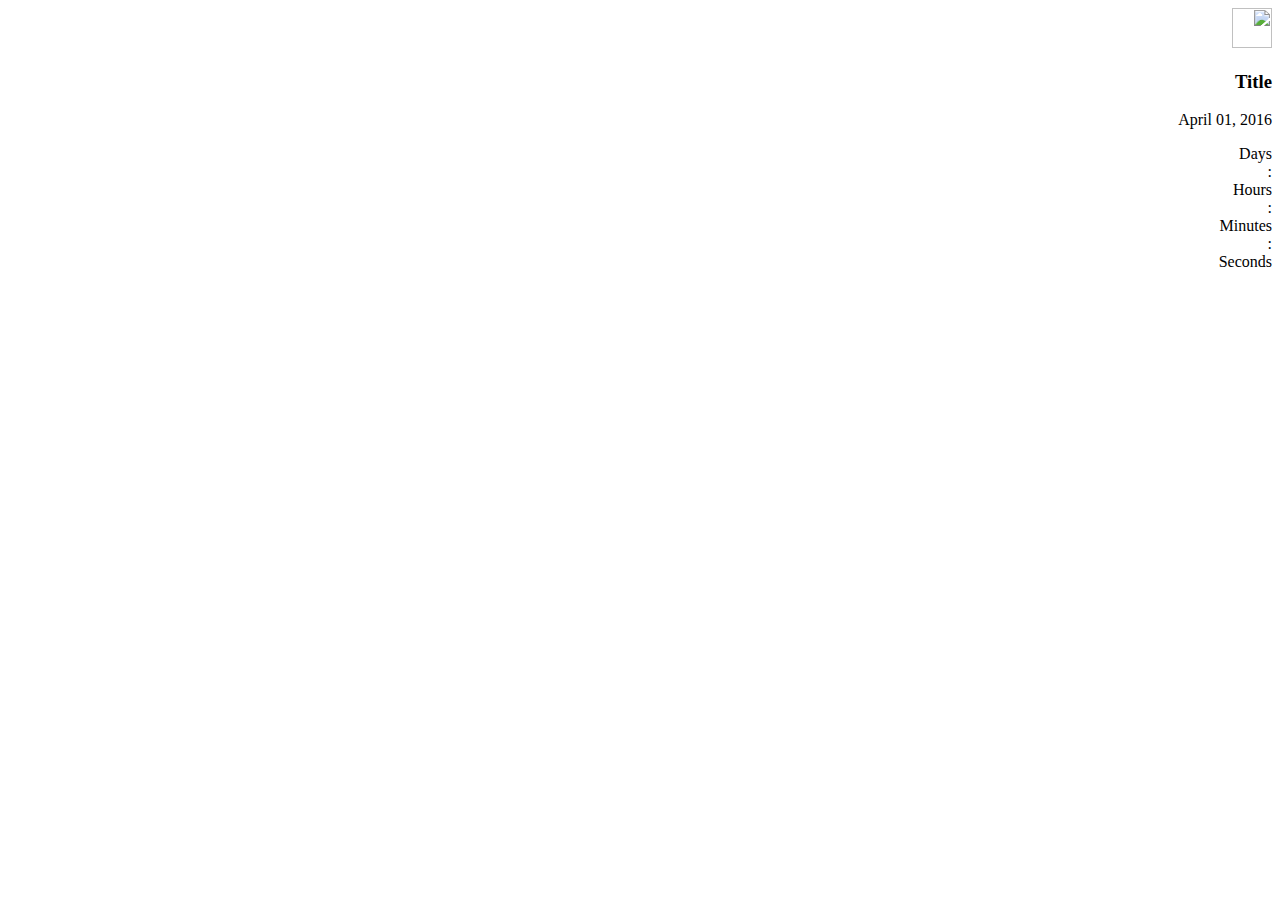
==== index.html @ 9da8e64b "Update index.html" ====
<!DOCTYPE html>
<html dir="rtl">
    <head>
        <title>Title</title>
        <meta charset="utf-8">
        <meta name="viewport" content="width=device-width, initial-scale=1">
        <!-- UIkit CSS -->
<link rel="stylesheet" href="https://cdnjs.cloudflare.com/ajax/libs/uikit/3.0.0-beta.35/css/uikit-rtl.min.css" />

<!-- UIkit JS -->
<script src="https://cdnjs.cloudflare.com/ajax/libs/uikit/3.0.0-beta.35/js/uikit.min.js"></script>
<script src="https://cdnjs.cloudflare.com/ajax/libs/uikit/3.0.0-beta.35/js/uikit-icons.min.js"></script>
    </head>
    <body>
    <div class="uk-card uk-card-default uk-width-1-2@m">
    <div class="uk-card-header">
        <div class="uk-grid-small uk-flex-middle" uk-grid>
            <div class="uk-width-auto">
                <img class="uk-border-circle" width="40" height="40" src="https://res.cloudinary.com/hbs1ai6mx/image/upload/c_scale,h_50,w_50/v1/teams/200x200/4417">
            </div>
            <div class="uk-width-expand">
                <h3 class="uk-card-title uk-margin-remove-bottom">Title</h3>
                <p class="uk-text-meta uk-margin-remove-top"><time datetime="2016-04-01T19:00">April 01, 2016</time></p>
            </div>
        </div>
    </div>
    <div class="uk-card-body">
        <div class="uk-grid-small uk-child-width-auto" uk-grid uk-countdown="date: 2017-11-17T21:15:00+00:00">
    <div>
        <div class="uk-countdown-number uk-countdown-days"></div>
        <div class="uk-countdown-label uk-margin-small uk-text-center uk-visible@s">Days</div>
    </div>
    <div class="uk-countdown-separator">:</div>
    <div>
        <div class="uk-countdown-number uk-countdown-hours"></div>
        <div class="uk-countdown-label uk-margin-small uk-text-center uk-visible@s">Hours</div>
    </div>
    <div class="uk-countdown-separator">:</div>
    <div>
        <div class="uk-countdown-number uk-countdown-minutes"></div>
        <div class="uk-countdown-label uk-margin-small uk-text-center uk-visible@s">Minutes</div>
    </div>
    <div class="uk-countdown-separator">:</div>
    <div>
        <div class="uk-countdown-number uk-countdown-seconds"></div>
        <div class="uk-countdown-label uk-margin-small uk-text-center uk-visible@s">Seconds</div>
    </div>
</div>
    </div>
</div>
    </body>
</html>
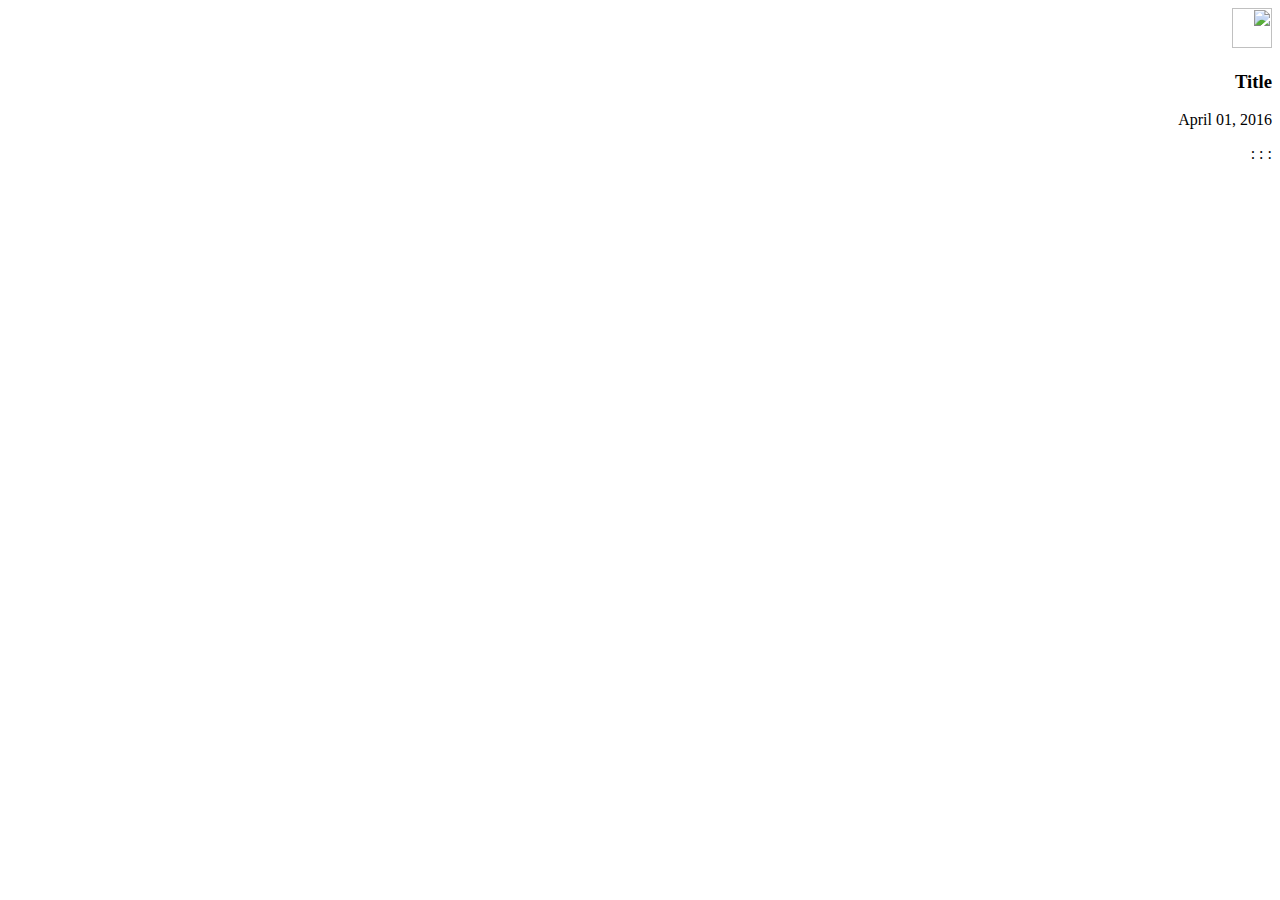
==== commit 9c99eff8: "Update index.html" ====
--- a/index.html
+++ b/index.html
@@ -25,26 +25,14 @@
         </div>
     </div>
     <div class="uk-card-body">
-        <div class="uk-grid-small uk-child-width-auto" uk-grid uk-countdown="date: 2017-11-17T21:15:00+00:00">
-    <div>
-        <div class="uk-countdown-number uk-countdown-days"></div>
-        <div class="uk-countdown-label uk-margin-small uk-text-center uk-visible@s">Days</div>
-    </div>
-    <div class="uk-countdown-separator">:</div>
-    <div>
-        <div class="uk-countdown-number uk-countdown-hours"></div>
-        <div class="uk-countdown-label uk-margin-small uk-text-center uk-visible@s">Hours</div>
-    </div>
-    <div class="uk-countdown-separator">:</div>
-    <div>
-        <div class="uk-countdown-number uk-countdown-minutes"></div>
-        <div class="uk-countdown-label uk-margin-small uk-text-center uk-visible@s">Minutes</div>
-    </div>
-    <div class="uk-countdown-separator">:</div>
-    <div>
-        <div class="uk-countdown-number uk-countdown-seconds"></div>
-        <div class="uk-countdown-label uk-margin-small uk-text-center uk-visible@s">Seconds</div>
-    </div>
+        <div uk-countdown="date: 2017-11-17T21:15:00+00:00">
+    <span class="uk-countdown-number uk-countdown-days"></span>
+    <span class="uk-countdown-separator">:</span>
+    <span class="uk-countdown-number uk-countdown-hours"></span>
+    <span class="uk-countdown-separator">:</span>
+    <span class="uk-countdown-number uk-countdown-minutes"></span>
+    <span class="uk-countdown-separator">:</span>
+    <span class="uk-countdown-number uk-countdown-seconds"></span>
 </div>
     </div>
 </div>
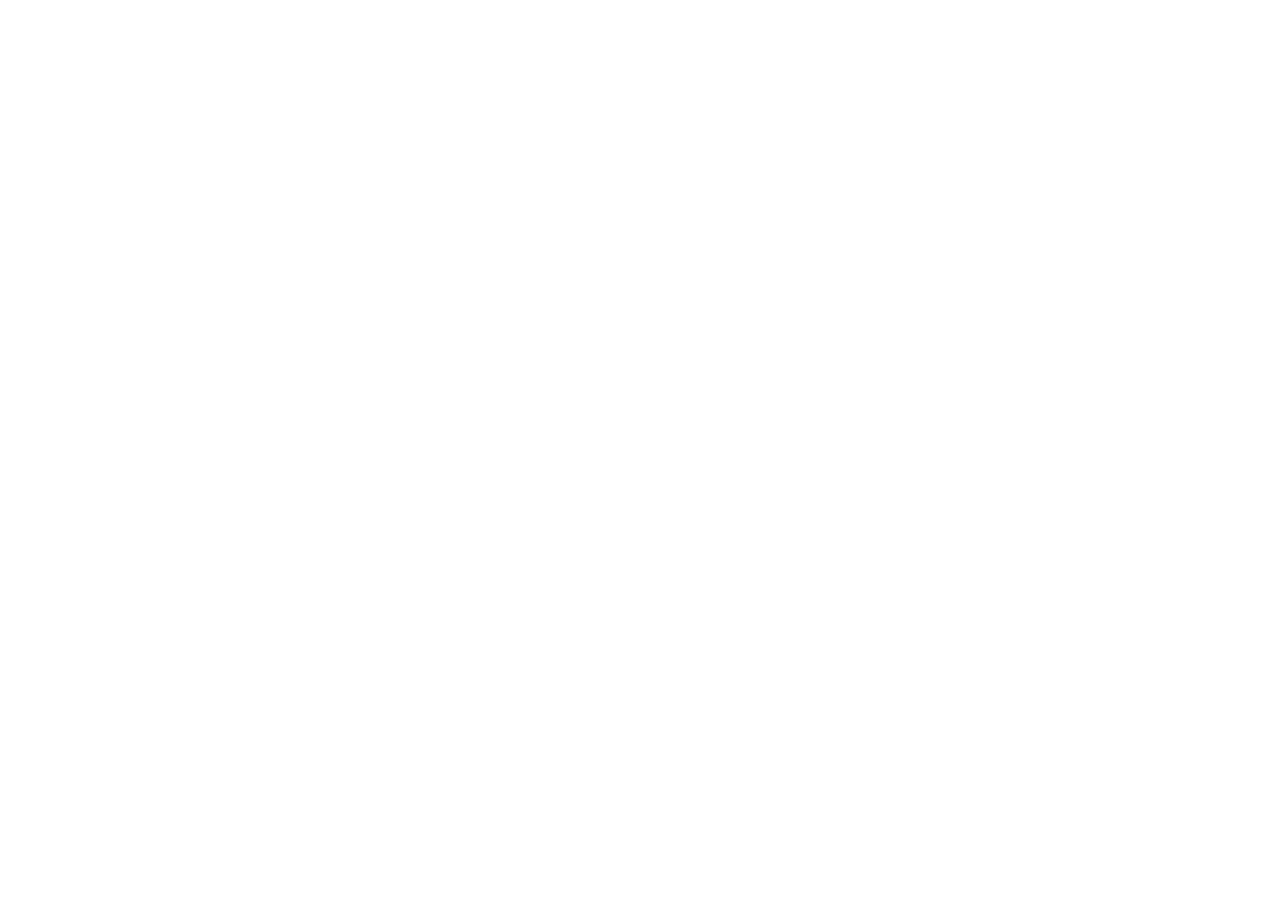
==== commit ed40dcbc: "Update index.html" ====
--- a/index.html
+++ b/index.html
@@ -1,40 +1,34 @@
 <!DOCTYPE html>
-<html dir="rtl">
+<html lang="en-gb" dir="ltr">
+
     <head>
-        <title>Title</title>
+        <title>UIkit</title>
         <meta charset="utf-8">
+        <link rel="shortcut icon" href="images/favicon.png">
+        <link rel="apple-touch-icon-precomposed" href="images/apple-touch-icon.png">
         <meta name="viewport" content="width=device-width, initial-scale=1">
-        <!-- UIkit CSS -->
-<link rel="stylesheet" href="https://cdnjs.cloudflare.com/ajax/libs/uikit/3.0.0-beta.35/css/uikit-rtl.min.css" />
+        <meta property="twitter:card" content="summary_large_image">
+        <meta property="twitter:site" content="@getuikit">
+        <meta name="twitter:image" content="https://getuikit.com/images/uikit-meta.png">
+        <meta property="og:locale" content="en_GB">
+        <meta property="og:type" content="website">
+        <meta property="og:title" content="UIkit">
+        <meta property="og:description" content="UIkit, a lightweight and modular front-end framework for developing fast and powerful web interfaces.">
+        <meta property="og:url" content="https://getuikit.com/">
+        <meta property="og:site_name" content="UIkit">
+        <meta property="og:image" content="https://getuikit.com/images/uikit-meta.png">
+        <link rel="stylesheet" href="css/theme.css?583">
+        <script src="https://cdnjs.cloudflare.com/ajax/libs/autotrack/2.3.2/autotrack.js" async></script>
+        <script src="https://cdnjs.cloudflare.com/ajax/libs/marked/0.3.6/marked.min.js"></script>
+        <script src="https://cdnjs.cloudflare.com/ajax/libs/vue/2.2.6/vue.min.js"></script>
+        <script src="https://cdnjs.cloudflare.com/ajax/libs/vue-router/2.5.1/vue-router.min.js"></script>
+        <script src="assets/uikit/dist/js/uikit.min.js?583" defer></script>
+        <script src="assets/uikit/dist/js/uikit-icons.min.js?583" defer></script>
+        <script src="app/main.min.js?583" defer></script>
+    </head>
 
-<!-- UIkit JS -->
-<script src="https://cdnjs.cloudflare.com/ajax/libs/uikit/3.0.0-beta.35/js/uikit.min.js"></script>
-<script src="https://cdnjs.cloudflare.com/ajax/libs/uikit/3.0.0-beta.35/js/uikit-icons.min.js"></script>
-    </head>
     <body>
-    <div class="uk-card uk-card-default uk-width-1-2@m">
-    <div class="uk-card-header">
-        <div class="uk-grid-small uk-flex-middle" uk-grid>
-            <div class="uk-width-auto">
-                <img class="uk-border-circle" width="40" height="40" src="https://res.cloudinary.com/hbs1ai6mx/image/upload/c_scale,h_50,w_50/v1/teams/200x200/4417">
-            </div>
-            <div class="uk-width-expand">
-                <h3 class="uk-card-title uk-margin-remove-bottom">Title</h3>
-                <p class="uk-text-meta uk-margin-remove-top"><time datetime="2016-04-01T19:00">April 01, 2016</time></p>
-            </div>
-        </div>
-    </div>
-    <div class="uk-card-body">
-        <div uk-countdown="date: 2017-11-17T21:15:00+00:00">
-    <span class="uk-countdown-number uk-countdown-days"></span>
-    <span class="uk-countdown-separator">:</span>
-    <span class="uk-countdown-number uk-countdown-hours"></span>
-    <span class="uk-countdown-separator">:</span>
-    <span class="uk-countdown-number uk-countdown-minutes"></span>
-    <span class="uk-countdown-separator">:</span>
-    <span class="uk-countdown-number uk-countdown-seconds"></span>
-</div>
-    </div>
-</div>
+        <div id="app"></div>
     </body>
+
 </html>
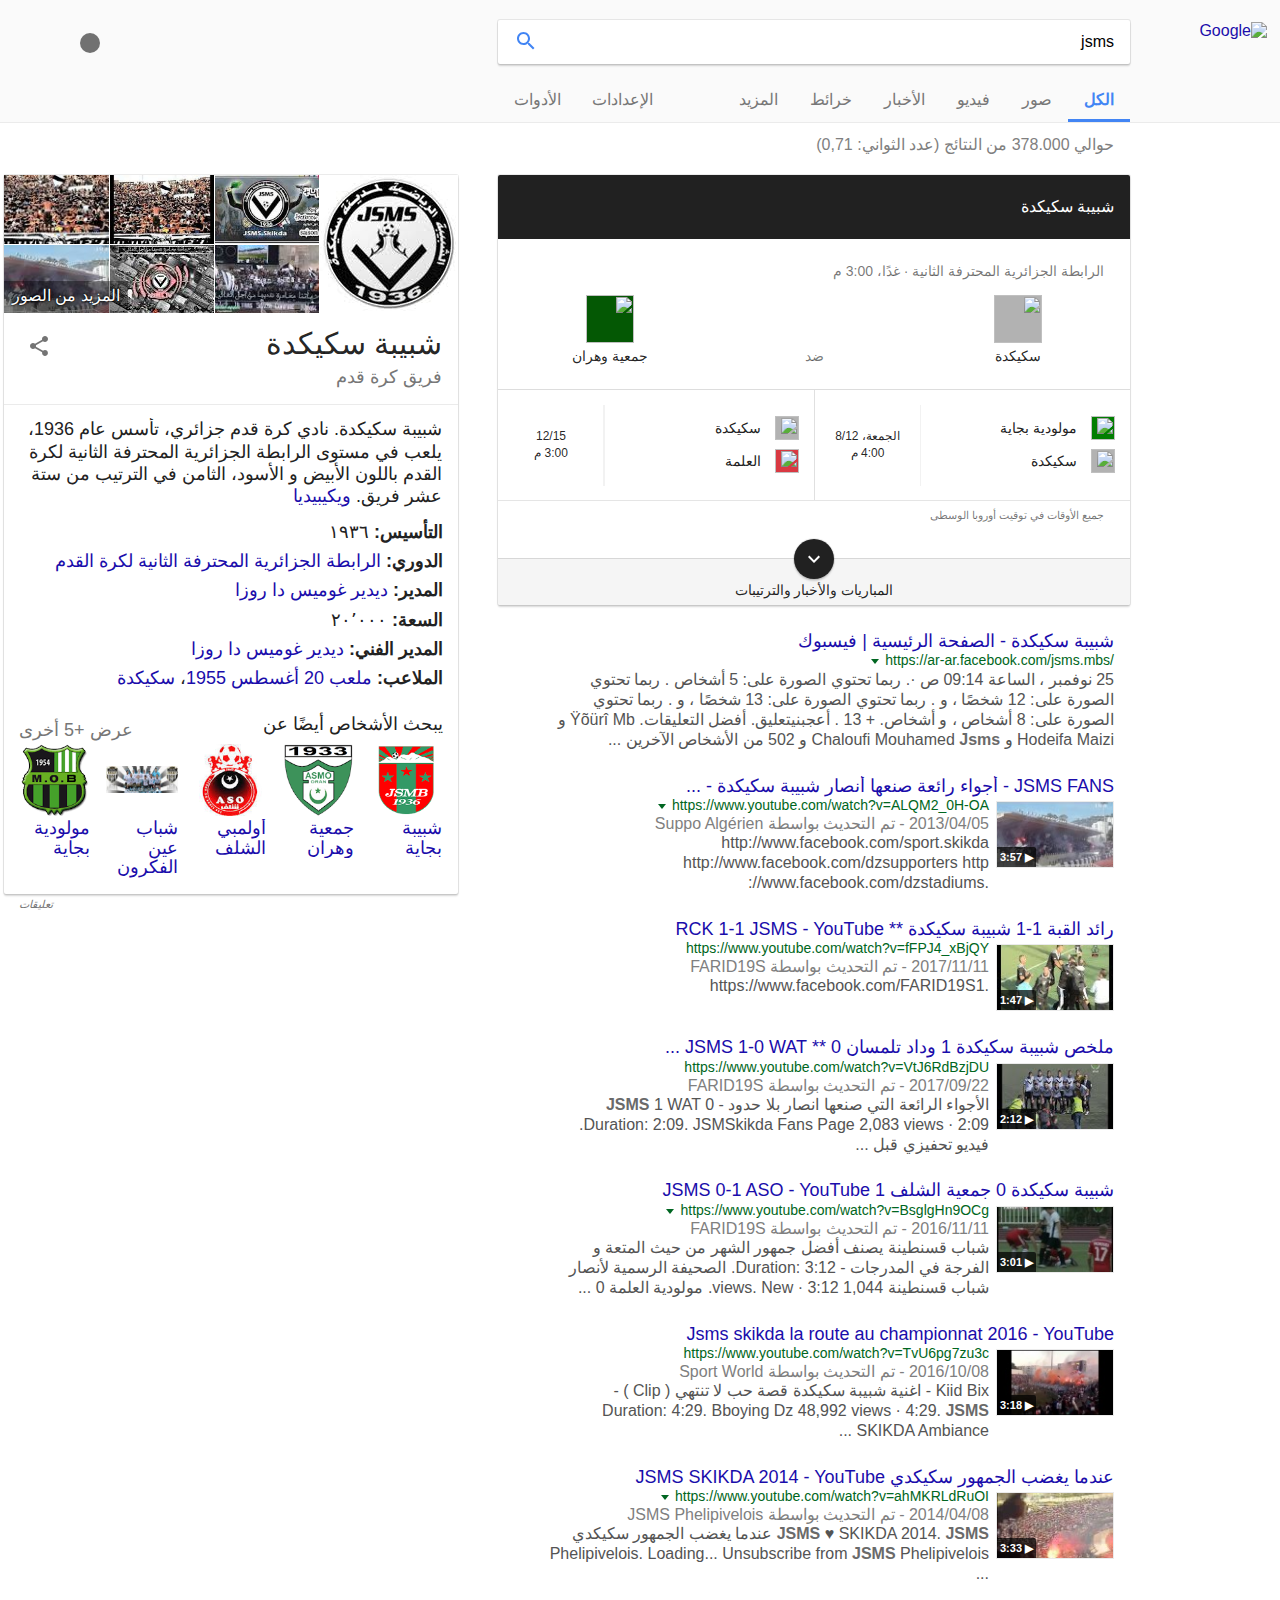
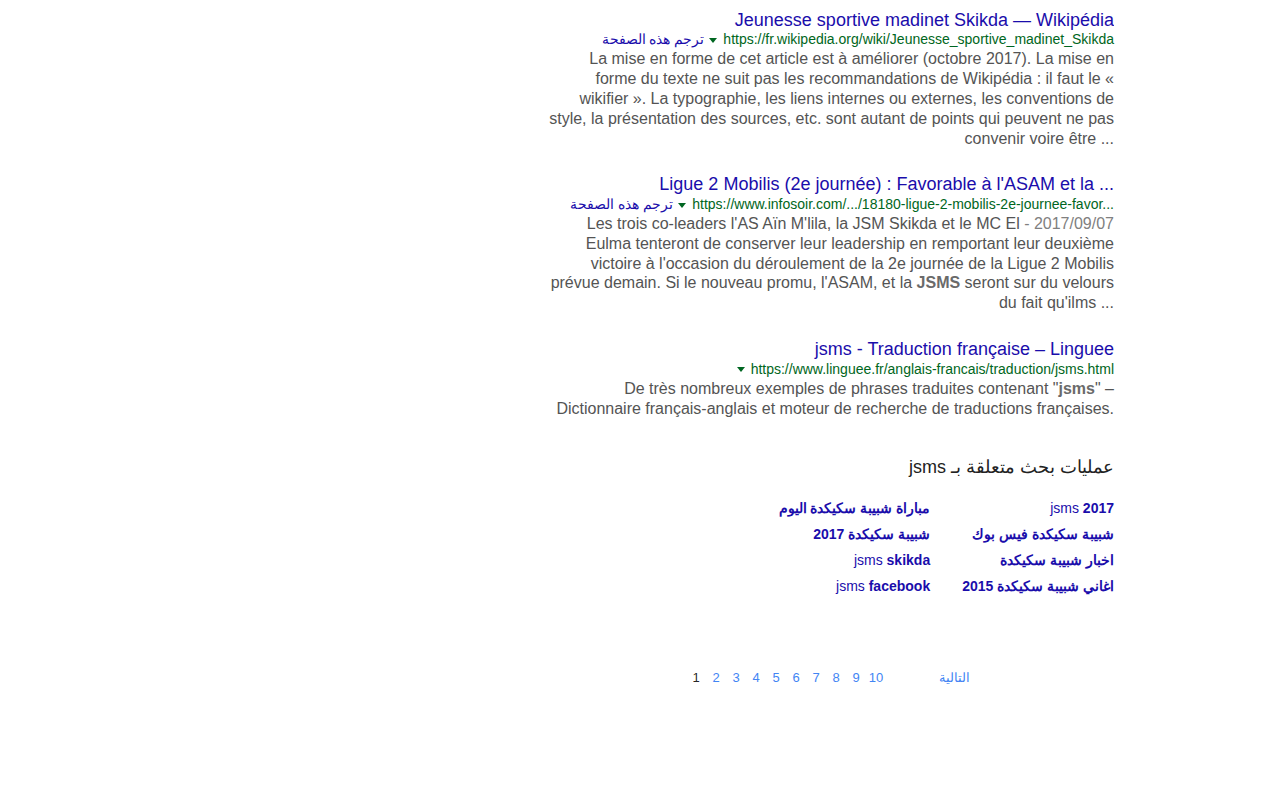
==== commit 551f06aa: "Update index.html" ====
--- a/index.html
+++ b/index.html
@@ -1,34 +1,457 @@
-<!DOCTYPE html>
-<html lang="en-gb" dir="ltr">
-
-    <head>
-        <title>UIkit</title>
-        <meta charset="utf-8">
-        <link rel="shortcut icon" href="images/favicon.png">
-        <link rel="apple-touch-icon-precomposed" href="images/apple-touch-icon.png">
-        <meta name="viewport" content="width=device-width, initial-scale=1">
-        <meta property="twitter:card" content="summary_large_image">
-        <meta property="twitter:site" content="@getuikit">
-        <meta name="twitter:image" content="https://getuikit.com/images/uikit-meta.png">
-        <meta property="og:locale" content="en_GB">
-        <meta property="og:type" content="website">
-        <meta property="og:title" content="UIkit">
-        <meta property="og:description" content="UIkit, a lightweight and modular front-end framework for developing fast and powerful web interfaces.">
-        <meta property="og:url" content="https://getuikit.com/">
-        <meta property="og:site_name" content="UIkit">
-        <meta property="og:image" content="https://getuikit.com/images/uikit-meta.png">
-        <link rel="stylesheet" href="css/theme.css?583">
-        <script src="https://cdnjs.cloudflare.com/ajax/libs/autotrack/2.3.2/autotrack.js" async></script>
-        <script src="https://cdnjs.cloudflare.com/ajax/libs/marked/0.3.6/marked.min.js"></script>
-        <script src="https://cdnjs.cloudflare.com/ajax/libs/vue/2.2.6/vue.min.js"></script>
-        <script src="https://cdnjs.cloudflare.com/ajax/libs/vue-router/2.5.1/vue-router.min.js"></script>
-        <script src="assets/uikit/dist/js/uikit.min.js?583" defer></script>
-        <script src="assets/uikit/dist/js/uikit-icons.min.js?583" defer></script>
-        <script src="app/main.min.js?583" defer></script>
-    </head>
-
-    <body>
-        <div id="app"></div>
-    </body>
-
-</html>
+<!doctype html><html dir="rtl" itemscope="" itemtype="http://schema.org/SearchResultsPage" lang="ar-DZ"><head><meta content="/images/branding/googleg/1x/googleg_standard_color_128dp.png" itemprop="image"><link href="/images/branding/product/ico/googleg_lodp.ico" rel="shortcut icon"><meta content="origin" id="mref" name="referrer"><title dir="ltr">jsms - بحث Google‏</title>   <script>(function(){window.google={kEI:'pTggWr_JMYLSU87ilKAG',kEXPI:'1354276,1354442,1354916,1355526,1355673,1355675,1355735,1355792,1356032,1356078,1356806,1356862,3700298,3700440,3700489,3700497,4029815,4031109,4038214,4038394,4041776,4043492,4045096,4045293,4045841,4047140,4047454,4048347,4048980,4050750,4051887,4056126,4056682,4058016,4061666,4061980,4062724,4064468,4064796,4069829,4071359,4076999,4078430,4078588,4080760,4081039,4081165,4082230,4093169,4095910,4097153,4097469,4097922,4097928,4098733,4098739,4098751,4102238,4103254,4103475,4103861,4104202,4104258,4105786,4106647,4109293,4109316,4109490,4110086,4110931,4113214,4113219,4114597,4115220,4115624,4116351,4116724,4116730,4116926,4116934,4117328,4117980,4118227,4118798,4120415,4120660,4120911,4121518,4122382,4123830,4123849,4124090,4124850,4125837,4126202,4126754,4127473,4127744,4128040,4128586,4128624,4129001,4129520,4129555,4129633,4130514,4130560,4130782,4131247,4131370,4131834,4132528,4132956,4132963,4132968,4133090,4133113,4133416,4134271,4134948,4135088,4135576,4135744,4135854,4135934,4136073,4136300,4136627,4136682,4137099,4137110,4137467,4137469,4137525,4137597,4138341,4138454,4138853,4138881,4138912,4138920,4139007,4139043,4139436,4139464,4139471,4139701,4139942,4139969,4140117,4140786,4140880,4141049,4141151,4141183,4141241,4141284,4141697,4141726,4141734,4141900,4142235,4142328,4142360,4142420,4142492,4142503,4142505,4142507,4142545,4142551,4142606,4142610,4142633,4142729,4142834,4142955,4143132,4143278,4143297,4143578,4143813,4144185,10200083,10202524,10202542,10202562',authuser:0,kscs:'2eef8871_pTggWr_JMYLSU87ilKAG',u:'2eef8871',kGL:'DZ'};google.kHL='ar-DZ';})();(function(){google.lc=[];google.li=0;google.getEI=function(a){for(var b;a&&(!a.getAttribute||!(b=a.getAttribute("eid")));)a=a.parentNode;return b||google.kEI};google.getLEI=function(a){for(var b=null;a&&(!a.getAttribute||!(b=a.getAttribute("leid")));)a=a.parentNode;return b};google.https=function(){return"https:"==window.location.protocol};google.ml=function(){return null};google.wl=function(a,b){try{google.ml(Error(a),!1,b)}catch(d){}};google.time=function(){return(new Date).getTime()};google.log=function(a,b,d,c,g){if(a=google.logUrl(a,b,d,c,g)){b=new Image;var e=google.lc,f=google.li;e[f]=b;b.onerror=b.onload=b.onabort=function(){delete e[f]};google.vel&&google.vel.lu&&google.vel.lu(a);b.src=a;google.li=f+1}};google.logUrl=function(a,b,d,c,g){var e="",f=google.ls||"";d||-1!=b.search("&ei=")||(e="&ei="+google.getEI(c),-1==b.search("&lei=")&&(c=google.getLEI(c))&&(e+="&lei="+c));c="";!d&&google.cshid&&-1==b.search("&cshid=")&&(c="&cshid="+google.cshid);a=d||"/"+(g||"gen_204")+"?atyp=i&ct="+a+"&cad="+b+e+f+"&zx="+google.time()+c;/^http:/i.test(a)&&google.https()&&(google.ml(Error("a"),!1,{src:a,glmm:1}),a="");return a};}).call(this);(function(){google.y={};google.x=function(a,b){if(a)var c=a.id;else{do c=Math.random();while(google.y[c])}google.y[c]=[a,b];return!1};google.lm=[];google.plm=function(a){google.lm.push.apply(google.lm,a)};google.lq=[];google.load=function(a,b,c){google.lq.push([[a],b,c])};google.loadAll=function(a,b){google.lq.push([a,b])};}).call(this);google.f={};(function(){google.hs={h:true};})();google.arwt=function(a){a.href=document.getElementById(a.id.substring(1)).href;return!0};(function(){var k=this,l=Date.now||function(){return+new Date};var t={};var v=function(a,d){if(null===d)return!1;if("contains"in a&&1==d.nodeType)return a.contains(d);if("compareDocumentPosition"in a)return a==d||!!(a.compareDocumentPosition(d)&16);for(;d&&a!=d;)d=d.parentNode;return d==a};var w=function(a,d){return function(b){b||(b=window.event);return d.call(a,b)}},B=function(a){a=a.target||a.srcElement;!a.getAttribute&&a.parentNode&&(a=a.parentNode);return a},C="undefined"!=typeof navigator&&/Macintosh/.test(navigator.userAgent),D="undefined"!=typeof navigator&&!/Opera/.test(navigator.userAgent)&&/WebKit/.test(navigator.userAgent),E={A:1,INPUT:1,TEXTAREA:1,SELECT:1,BUTTON:1},aa=function(){this._mouseEventsPrevented=!0},F={A:13,BUTTON:0,CHECKBOX:32,COMBOBOX:13,GRIDCELL:13,LINK:13,LISTBOX:13,MENU:0,MENUBAR:0,MENUITEM:0,MENUITEMCHECKBOX:0,MENUITEMRADIO:0,OPTION:0,RADIO:32,RADIOGROUP:32,RESET:0,SUBMIT:0,TAB:0,TREE:13,TREEITEM:13},G=function(a){return(a.getAttribute("type")||a.tagName).toUpperCase()in ba},H=function(a){return(a.getAttribute("type")||a.tagName).toUpperCase()in ca},ba={CHECKBOX:!0,OPTION:!0,RADIO:!0},ca={COLOR:!0,DATE:!0,DATETIME:!0,"DATETIME-LOCAL":!0,EMAIL:!0,MONTH:!0,NUMBER:!0,PASSWORD:!0,RANGE:!0,SEARCH:!0,TEL:!0,TEXT:!0,TEXTAREA:!0,TIME:!0,URL:!0,WEEK:!0},da={A:!0,AREA:!0,BUTTON:!0,DIALOG:!0,IMG:!0,INPUT:!0,LINK:!0,MENU:!0,OPTGROUP:!0,OPTION:!0,PROGRESS:!0,SELECT:!0,TEXTAREA:!0};var I=function(){this.v=this.o=null},K=function(a,d){var b=J;b.o=a;b.v=d;return b};I.prototype.s=function(){var a=this.o;this.o&&this.o!=this.v?this.o=this.o.__owner||this.o.parentNode:this.o=null;return a};var L=function(){this.w=[];this.o=0;this.v=null;this.H=!1};L.prototype.s=function(){if(this.H)return J.s();if(this.o!=this.w.length){var a=this.w[this.o];this.o++;a!=this.v&&a&&a.__owner&&(this.H=!0,K(a.__owner,this.v));return a}return null};var J=new I,M=new L;var P=function(){this.T=[];this.o=[];this.s=[];this.H={};this.v=null;this.w=[];O(this,"_custom")},ea="undefined"!=typeof navigator&&/iPhone|iPad|iPod/.test(navigator.userAgent),Q=String.prototype.trim?function(a){return a.trim()}:function(a){return a.replace(/^\s+/,"").replace(/\s+$/,"")},fa=/\s*;\s*/,ka=function(a,d){return function(b){var c=d;if("_custom"==c){c=b.detail;if(!c||!c._type)return;c=c._type}if("click"==c&&(C&&b.metaKey||!C&&b.ctrlKey||2==b.which||null==b.which&&4==b.button||"auxclick"==
+b.type||b.shiftKey))c="clickmod";else{var e=b.which||b.keyCode||b.key;D&&3==e&&(e=13);if(13!=e&&32!=e)e=!1;else{var f=B(b),q=(f.getAttribute("role")||f.type||f.tagName).toUpperCase(),h;(h="keydown"!=b.type)||("getAttribute"in f?(h=(f.getAttribute("role")||f.tagName).toUpperCase(),h=!H(f)&&("COMBOBOX"!=h||"INPUT"!=h)&&!f.isContentEditable):h=!1,h=!h);(h=h||b.ctrlKey||b.shiftKey||b.altKey||b.metaKey||G(f)&&32==e)||((h=f.tagName in E)||(h=f.getAttributeNode("tabindex"),h=null!=h&&h.specified),h=!(h&&
+!f.disabled));h?e=!1:(f="INPUT"!=f.tagName.toUpperCase()||f.type,h=!(q in F)&&13==e,e=(0==F[q]%e||h)&&!!f)}e&&(c="clickkey")}q=b.srcElement||b.target;e=R(c,b,q,"",null);b.path?(M.w=b.path,M.o=0,M.v=this,M.H=!1,f=M):f=K(q,this);for(;h=f.s();){var m=h;var g=m;h=c;var p=g.__jsaction;if(!p){var u=null;"getAttribute"in g&&(u=g.getAttribute("jsaction"));if(u){p=t[u];if(!p){p={};for(var x=u.split(fa),y=0,ha=x?x.length:0;y<ha;y++){var r=x[y];if(r){var z=r.indexOf(":"),N=-1!=z,ia=N?Q(r.substr(0,z)):"click";r=N?Q(r.substr(z+1)):r;p[ia]=r}}t[u]=p}g.__jsaction=p}else p=ja,g.__jsaction=p}"clickkey"==h?h="click":"click"!=h||p.click||(h="clickonly");g={S:h,action:p[h]||"",event:null,U:!1};e=R(g.S,g.event||b,q,g.action||"",m,e.timeStamp);if(g.U||g.action)break}e&&"touchend"==e.eventType&&(e.event._preventMouseEvents=aa);if(g&&g.action){if(g="clickkey"==c)g=B(b),g=(g.type||g.tagName).toUpperCase(),(g=32==(b.which||b.keyCode||b.key)&&"CHECKBOX"!=g)||(g=B(b),q=(g.getAttribute("role")||g.tagName).toUpperCase(),g=g.tagName.toUpperCase()in da&&"A"!=q&&!G(g)&&!H(g)||"BUTTON"==q);g&&(b.preventDefault?b.preventDefault():b.returnValue=!1);if("mouseenter"==c||"mouseleave"==c)if(g=b.relatedTarget,!("mouseover"==b.type&&"mouseenter"==c||"mouseout"==b.type&&"mouseleave"==c)||g&&(g===m||v(m,g)))e.action="",e.actionElement=null;else{c={};for(var n in b)"function"!==typeof b[n]&&"srcElement"!==n&&"target"!==n&&(c[n]=b[n]);c.type="mouseover"==b.type?"mouseenter":"mouseleave";c.target=c.srcElement=m;c.bubbles=!1;e.event=
+c;e.targetElement=m}}else e.action="",e.actionElement=null;m=e;a.v&&(n=R(m.eventType,m.event,m.targetElement,m.action,m.actionElement,m.timeStamp),"clickonly"==n.eventType&&(n.eventType="click"),a.v(n,!0));if(m.actionElement){"A"!=m.actionElement.tagName||"click"!=m.eventType&&"clickmod"!=m.eventType||(b.preventDefault?b.preventDefault():b.returnValue=!1);if(a.v)a.v(m);else{if((n=k.document)&&!n.createEvent&&n.createEventObject)try{var A=n.createEventObject(b)}catch(na){A=b}else A=b;m.event=A;a.w.push(m)}if("touchend"==
+m.event.type&&m.event._mouseEventsPrevented){b=m.event;for(var oa in b);l()}}}},R=function(a,d,b,c,e,f){return{eventType:a,event:d,targetElement:b,action:c,actionElement:e,timeStamp:f||l()}},ja={},la=function(a,d){return function(b){var c=a,e=d,f=!1;"mouseenter"==c?c="mouseover":"mouseleave"==c&&(c="mouseout");if(b.addEventListener){if("focus"==c||"blur"==c||"error"==c||"load"==c)f=!0;b.addEventListener(c,e,f)}else b.attachEvent&&("focus"==c?c="focusin":"blur"==c&&(c="focusout"),e=w(b,e),b.attachEvent("on"+
+c,e));return{S:c,R:e,capture:f}}},O=function(a,d){if(!a.H.hasOwnProperty(d)){var b=ka(a,d),c=la(d,b);a.H[d]=b;a.T.push(c);for(b=0;b<a.o.length;++b){var e=a.o[b];e.s.push(c.call(null,e.o))}"click"==d&&O(a,"keydown")}};P.prototype.R=function(a){return this.H[a]};var V=function(a,d){var b=new ma(d),c;a:{for(c=0;c<a.o.length;c++)if(S(a.o[c],d)){c=!0;break a}c=!1}if(c)return a.s.push(b),b;T(a,b);a.o.push(b);U(a);return b},U=function(a){for(var d=a.s.concat(a.o),b=[],c=[],e=0;e<a.o.length;++e){var f=a.o[e];W(f,d)?(b.push(f),X(f)):c.push(f)}for(e=0;e<a.s.length;++e)f=a.s[e],W(f,d)?b.push(f):(c.push(f),T(a,f));a.o=c;a.s=b},T=function(a,d){var b=d.o;ea&&(b.style.cursor="pointer");for(b=0;b<a.T.length;++b)d.s.push(a.T[b].call(null,d.o))},Y=function(a,d){a.v=d;a.w&&
+(0<a.w.length&&d(a.w),a.w=null)},ma=function(a){this.o=a;this.s=[]},S=function(a,d){for(var b=a.o,c=d;b!=c&&c.parentNode;)c=c.parentNode;return b==c},W=function(a,d){for(var b=0;b<d.length;++b)if(d[b].o!=a.o&&S(d[b],a.o))return!0;return!1},X=function(a){for(var d=0;d<a.s.length;++d){var b=a.o,c=a.s[d];b.removeEventListener?b.removeEventListener(c.S,c.R,c.capture):b.detachEvent&&b.detachEvent("on"+c.S,c.R)}a.s=[]};var Z=new P;V(Z,window.document.documentElement);O(Z,"click");O(Z,"focus");O(Z,"focusin");O(Z,"blur");O(Z,"focusout");O(Z,"error");O(Z,"load");O(Z,"change");O(Z,"dblclick");O(Z,"input");O(Z,"keyup");O(Z,"keydown");O(Z,"keypress");O(Z,"mousedown");O(Z,"mouseenter");O(Z,"mouseleave");O(Z,"mouseout");O(Z,"mouseover");O(Z,"mouseup");O(Z,"touchstart");O(Z,"touchend");O(Z,"touchcancel");O(Z,"speech");(function(a){google.jsad=function(d){Y(a,d)};google.jsaac=function(d){return V(a,d)};google.jsarc=function(d){X(d);for(var b=!1,c=0;c<a.o.length;++c)if(a.o[c]===d){a.o.splice(c,1);b=!0;break}if(!b)for(c=0;c<a.s.length;++c)if(a.s[c]===d){a.s.splice(c,1);break}U(a)}})(Z);window.gws_wizbind=function(a){return{trigger:function(d){var b=a.R(d.type);b||(O(a,d.type),b=a.R(d.type));var c=d.target||d.srcElement;b&&b.call(c.ownerDocument.documentElement,d)},bind:function(d){Y(a,d)}}}(Z);}).call(this);(function(){var a=[];google.jsc={xx:a,x:function(b){a.push(b)}};}).call(this);(function(){google.c={c:{a:true,d:true,e:true,i:false,m:true,n:false}};google.sn='web';(function(){var e={gen204:"iml",clearcut:8};var f=function(a,b,c){a.addEventListener?a.removeEventListener(b,c,!1):a.attachEvent&&a.detachEvent("on"+b,c)},h=function(a,b,c){g.push({g:a,h:b,l:c});a.addEventListener?a.addEventListener(b,c,!1):a.attachEvent&&a.attachEvent("on"+b,c)},g=[];google.timers={};google.startTick=function(a,b){var c=b&&google.timers[b].t?google.timers[b].t.start:google.time();google.timers[a]={t:{start:c},e:{},m:{}};(c=window.performance)&&c.now&&(google.timers[a].wsrt=Math.floor(c.now()))};google.tick=function(a,b,c){google.timers[a]||google.startTick(a);c=void 0!==c?c:google.time();b instanceof Array||(b=[b]);for(var d=0;d<b.length;++d)google.timers[a].t[b[d].clearcut]={key:b[d],ts:c}};google.c.e=function(a,b,c){google.timers[a].e[b]=c};google.c.b=function(a){var b=google.timers.load.m;b[a]&&google.wl("ch_mab",{m:a});b[a]=!0};google.c.u=function(a){var b=google.timers.load.m;if(b[a]){b[a]=!1;for(a in b)if(b[a])return;google.csiReport()}else google.wl("ch_mnb",{m:a})};google.rll=function(a,b,c){var d=function(b){c(b);f(a,"load",d);f(a,"error",d)};h(a,"load",d);b&&h(a,"error",d)};google.ull=function(){for(var a;a=g.shift();)f(a.g,a.h,a.l)};google.iTick=function(a){var b=google.time();google.tick("load",e,b);a=a.id||a.src||a.name;google.timers.iml||google.startTick("iml");google.timers.iml.t[a]=b;google.c.c.a&&(google.timers.aft||google.startTick("aft"),google.timers.aft.t[a]=b)};google.afte=!0;google.aft=function(a){google.c.c.a&&google.afte&&(google.timers.aft||google.startTick("aft"),google.timers.aft.t[a.id||a.src||a.name]=google.time())};google.c.c.e&&google.startTick("webaft");google.startTick("load");google.c.b("pr");google.c.b("xe");}).call(this);})();var a=window.location,b=a.href.indexOf("#");if(0<=b){var c=a.href.substring(b+1);/(^|&)q=/.test(c)&&-1==c.indexOf("#")&&a.replace("/search?"+c.replace(/(^|&)fp=[^&]*/g,"")+"&cad=h")};</script><style>[dir='ltr'],[dir='rtl']{unicode-bidi:-moz-isolate;unicode-bidi:isolate}bdo[dir='ltr'],bdo[dir='rtl']{unicode-bidi:bidi-override;unicode-bidi:-moz-isolate-override;unicode-bidi:isolate-override}#logo{display:block;overflow:hidden;position:relative}#logo img{border:0;}#logo span{background:url(/images/nav_logo242_hr.png) no-repeat;background-size:167px;cursor:pointer;overflow:hidden}#logocont{z-index:1;padding-right:13px;padding-left:10px;margin-top:-2px;padding-top:7px}#logocont.ddl{padding-top:3px}.big #logocont{padding-right:13px;padding-left:12px}.sbibod{background-color:#fff;height:44px;vertical-align:top;border-radius:2px;box-shadow:0 2px 2px 0 rgba(0,0,0,0.16),0 0 0 1px rgba(0,0,0,0.08);transition:box-shadow 200ms cubic-bezier(0.4, 0.0, 0.2, 1);}.lst{border:0;margin-top:5px;margin-bottom:0}.lst:focus{outline:none}#lst-ib{color:#000}.gsfi,.lst{font:16px arial,sans-serif;line-height:34px;height:34px !important;}.lst-c{overflow:hidden}#gs_st0{line-height:44px;padding:0 8px;margin-top:-1px;position:static}.srp #gs_st0{padding:0 8px 0 2px}.gsfs{font:16px arial,sans-serif}.lsb{background:transparent;border:0;font-size:0;height:30px;outline:0;text-align:right;width:100%}.sbico{display:inline-block;height:24px;width:24px;cursor:pointer;vertical-align:middle;color:#4285f4}.sbico-c{background:transparent;border:0;float:left;height:44px;line-height:44px;margin-top:-1px;outline:0;padding-left:16px;position:relative;top:-1px}.hp .sbico-c{display:none}#sblsbb{text-align:center;border-bottom-right-radius:0;border-top-right-radius:0;height:44px;margin:0;padding:0;}#sbds{border:0;margin-right:0}.hp .nojsb,.srp .jsb{display:none}.kpbb,.kprb,.kpgb,.kpgrb{border-radius:2px;border-radius:2px;color:#fff}.kpbb:hover,.kprb:hover,.kpgb:hover,.kpgrb:hover{box-shadow:0 1px 1px rgba(0,0,0,0.1);box-shadow:0 1px 1px rgba(0,0,0,0.1);color:#fff}.kpbb:active,.kprb:active,.kpgb:active,.kpgrb:active{box-shadow:inset 0 1px 2px rgba(0,0,0,0.3);box-shadow:inset 0 1px 2px rgba(0,0,0,0.3)}.kpbb{background-color:#4d90fe;background-image:-moz-linear-gradient(top,#4d90fe,#4787ed);background-image:linear-gradient(top,#4d90fe,#4787ed);border:1px solid #3079ed}.kpbb:hover{background-color:#357ae8;background-image:-moz-linear-gradient(top,#4d90fe,#357ae8);background-image:linear-gradient(top,#4d90fe,#357ae8);border:1px solid #2f5bb7}a.kpbb:link,a.kpbb:visited{color:#fff}.kprb{background-color:#dd4b39;background-image:-moz-linear-gradient(top,#dd4b39,#d14836);background-image:linear-gradient(top,#dd4b39,#d14836);border:1px solid #dd4b39}.kprb:hover{background-color:#c53727;background-image:-moz-linear-gradient(top,#dd4b39,#c53727);background-image:linear-gradient(top,#dd4b39,#c53727);border:1px solid #b0281a;border-bottom-color:#af301f}.kprb:active{background-color:#b0281a;background-image:-moz-linear-gradient(top,#dd4b39,#b0281a);background-image:linear-gradient(top,#dd4b39,#b0281a)}.kpgb{background-color:#3d9400;background-image:-moz-linear-gradient(top,#3d9400,#398a00);background-image:linear-gradient(top,#3d9400,#398a00);border:1px solid #29691d}.kpgb:hover{background-color:#368200;background-image:-moz-linear-gradient(top,#3d9400,#368200);background-image:linear-gradient(top,#3d9400,#368200);border:1px solid #2d6200}.kpgrb{background-color:#f5f5f5;background-image:-moz-linear-gradient(top,#f5f5f5,#f1f1f1);background-image:linear-gradient(top,#f5f5f5,#f1f1f1);border:1px solid #dcdcdc;color:#555}.kpgrb:hover{background-color:#f8f8f8;background-image:-moz-linear-gradient(top,#f8f8f8,#f1f1f1);background-image:linear-gradient(top,#f8f8f8,#f1f1f1);border:1px solid #dcdcdc;color:#333}a.kpgrb:link,a.kpgrb:visited{color:#555}#sfopt{display:inline-block;float:left;line-height:normal}.lsd{font-size:11px;position:absolute;top:3px;right:16px}.tsf{background:none}.tsf-p{position:relative;}.logocont{right:0;position:absolute;}.sfibbbc{padding-bottom:2px;padding-top:3px;margin-top:-3px;width:632px}.sbtc{position:relative}.sbibtd{line-height:0;overflow:visible;white-space:nowrap}.sbibps{padding:0 16px 0 9px;padding-top:0 !important;width:586px}.sfopt{height:28px;position:relative}#sform{height:65px}.hp .sfsbc{display:none}#searchform{width:100%}.hp #searchform{position:absolute;top:311px}.srp #searchform{position:absolute;top:20px}#sfdiv{max-width:484px}.hp .big #sfdiv{max-width:568px;}.srp #sfdiv{max-width:none;overflow:hidden}.srp #tsf{position:relative;}.sfsbc{display:inline-block;float:left;margin-left:1px;vertical-align:top;width:42px;margin-left:0}.sfbg{background:#fafafa;height:69px;left:0;position:absolute;width:100%}.sfbgg{background-color:#fafafa;height:65px}#pocs{background:#fff1a8;color:#000;font-size:10pt;margin:0;padding:5px 7px}#pocs.sft{background:transparent;color:#777}#pocs a{color:#11c}#pocs.sft a{color:#36c}#pocs>div{margin:0;padding:0}#cnt{padding-top:20px;}#subform_ctrl{min-height:0px}</style><style id="ostyle">@-moz-keyframes gb__a{0%{opacity:0}50%{opacity:1}}@keyframes gb__a{0%{opacity:0}50%{opacity:1}}.gb_8a{display:none!important}.gb_9a{visibility:hidden}.gb_da .gb_b{background-position:-132px -38px;opacity:.55}.gb_ea .gb_da .gb_b{background-position:-132px -38px}.gb_X .gb_da .gb_b{background-position:-463px -35px;opacity:1}.gb_fa.gb_ga{min-height:196px;overflow-y:auto;width:320px}.gb_ha{-moz-transition:height .2s ease-in-out;transition:height .2s ease-in-out}.gb_ia{background:#fff;margin:0;min-height:100px;padding:28px;padding-left:27px;text-align:right;white-space:normal;width:265px}.gb_ja{background:#f5f5f5;cursor:pointer;height:40px;overflow:hidden}.gb_ka{position:relative}.gb_ja{display:block;line-height:40px;text-align:center;width:320px}.gb_ka{display:block;line-height:40px;text-align:center}.gb_ka.gb_la{line-height:0}.gb_ja,.gb_ja:visited,.gb_ja:active,.gb_ka,.gb_ka:visited{color:rgba(0,0,0,0.87);text-decoration:none}.gb_ka:active{color:rgba(0,0,0,0.87)}#gb a.gb_ja,#gb a.gb_ja:visited,#gb a.gb_ja:active,#gb a.gb_ka,#gb a.gb_ka:visited{color:rgba(0,0,0,0.87);text-decoration:none}#gb a.gb_ka:active{color:rgba(0,0,0,0.87)}.gb_ka,.gb_ia{display:none}.gb_ba,.gb_ba+.gb_ka,.gb_ma .gb_ka,.gb_ma .gb_ia{display:block}.gb_ka:hover,.gb_ka:active,#gb a.gb_ka:hover,#gb a.gb_ka:active{text-decoration:underline}.gb_ka{border-bottom:1px solid #ebebeb;right:28px;width:264px}.gb_ma .gb_ja{display:none}.gb_ka:last-child{border-bottom-width:0}.gb_na .gb_O{display:initial}.gb_na.gb_oa{height:100px;text-align:center}.gb_na.gb_oa img{padding:34px 0;height:32px;width:32px}.gb_na .gb_2{background-image:url('//ssl.gstatic.com/gb/images/p1_c82e4f78.png');background-size:64px 2341px;background-position:0 -828px}.gb_na .gb_2+img{border:0;margin:8px;height:48px;width:48px}.gb_na div.gb_pa{background:#ffa;-moz-border-radius:5px;border-radius:5px;padding:5px;text-align:center}.gb_na.gb_qa,.gb_na.gb_ra{padding-bottom:0}.gb_na.gb_sa,.gb_na.gb_ra{padding-top:0}.gb_na.gb_ra a,.gb_na.gb_sa a{top:0}.gb_ta .gb_ja{margin-top:0;position:static}.gb_ua{display:inline-block}.gb_va{margin:-12px 28px 28px;position:relative;width:264px;-moz-border-radius:2px;border-radius:2px;-moz-box-shadow:0 1px 2px rgba(0,0,0,0.1),0 0 1px rgba(0,0,0,0.1);box-shadow:0 1px 2px rgba(0,0,0,0.1),0 0 1px rgba(0,0,0,0.1)}.gb_4{background-image:url('//ssl.gstatic.com/gb/images/p1_c82e4f78.png');background-size:64px 2341px;display:inline-block;margin:8px;vertical-align:middle;height:64px;width:64px}.gb_wa{color:#262626;display:inline-block;font:13px/18px Arial,sans-serif;margin-left:80px;padding:10px 0 10px 10px;vertical-align:middle;white-space:normal}.gb_xa{font:16px/24px Arial,sans-serif}.gb_ya,#gb#gb .gb_ya{color:#427fed;text-decoration:none}.gb_ya:hover,#gb#gb .gb_ya:hover{text-decoration:underline}.gb_za .gb_ia{position:relative}.gb_za .gb_O{position:absolute;top:28px;right:28px}.gb_ja.gb_Aa{display:none;height:0}.gb_ab{background-size:32px 32px;-moz-border-radius:50%;border-radius:50%;display:block;margin:-1px;overflow:hidden;position:relative;height:32px;width:32px;z-index:0}@media (min-resolution:1.25dppx),(-o-min-device-pixel-ratio:5/4),(-webkit-min-device-pixel-ratio:1.25),(min-device-pixel-ratio:1.25){.gb_ab::before{display:inline-block;-moz-transform:scale(.5);transform:scale(.5);-moz-transform-origin:right 0;transform-origin:right 0}.gb_zb::before{display:inline-block;-moz-transform:scale(.5);transform:scale(.5);-moz-transform-origin:right 0;transform-origin:right 0}}.gb_ab:hover,.gb_ab:focus{-moz-box-shadow:0 1px 0 rgba(0,0,0,.15);box-shadow:0 1px 0 rgba(0,0,0,.15)}.gb_ab:active{-moz-box-shadow:inset 0 2px 0 rgba(0,0,0,.15);box-shadow:inset 0 2px 0 rgba(0,0,0,.15)}.gb_ab:active::after{background:rgba(0,0,0,.1);-moz-border-radius:50%;border-radius:50%;content:'';display:block;height:100%}.gb_bb{cursor:pointer;line-height:30px;min-width:30px;opacity:.75;overflow:hidden;vertical-align:middle;text-overflow:ellipsis}.gb_b.gb_bb{width:auto}.gb_bb:hover,.gb_bb:focus{opacity:.85}.gb_cb .gb_bb,.gb_cb .gb_db{line-height:26px}#gb#gb.gb_cb a.gb_bb,.gb_cb .gb_db{font-size:11px;height:auto}.gb_eb{border-top:4px solid #000;border-right:4px dashed transparent;border-left:4px dashed transparent;display:inline-block;margin-right:6px;opacity:.75;vertical-align:middle}.gb_fb:hover .gb_eb{opacity:.85}.gb_X .gb_bb,.gb_X .gb_eb{opacity:1}#gb#gb.gb_X.gb_X a.gb_bb,#gb#gb .gb_X.gb_X a.gb_bb{color:#fff}.gb_X.gb_X .gb_eb{border-top-color:#fff;opacity:1}.gb_ea .gb_ab:hover,.gb_X .gb_ab:hover,.gb_ea .gb_ab:focus,.gb_X .gb_ab:focus{-moz-box-shadow:0 1px 0 rgba(0,0,0,.15),0 1px 2px rgba(0,0,0,.2);box-shadow:0 1px 0 rgba(0,0,0,.15),0 1px 2px rgba(0,0,0,.2)}.gb_gb .gb_hb,.gb_ib .gb_hb{position:absolute;left:1px}.gb_hb.gb_R,.gb_jb.gb_R,.gb_fb.gb_R{flex:0 1 auto;flex:0 1 main-size}.gb_kb.gb_W .gb_bb{width:30px!important}.gb_lb.gb_9a{display:none}@-moz-keyframes bar{0%{margin-right:-100%}to{margin-right:100%}}@keyframes progressmove{0%{margin-right:-100%}to{margin-right:100%}}.gb_mb.gb_8a{display:none}.gb_mb{background-color:#ccc;height:3px;overflow:hidden}.gb_nb{background-color:#f4b400;height:100%;width:50%;-moz-animation:progressmove 1.5s linear 0s infinite;animation:progressmove 1.5s linear 0s infinite}.gb_bb~.gb_pb,.gb_bb~.gb_qb{right:auto;left:6.5px}.gb_rb{outline:none}.gb_rb.gb_sb{width:320px}.gb_tb,#gb a.gb_tb.gb_tb,.gb_ub a,#gb .gb_ub.gb_ub a{color:#36c;text-decoration:none}.gb_tb:active,#gb a.gb_tb:active,.gb_tb:hover,#gb a.gb_tb:hover,.gb_ub a:active,#gb .gb_ub a:active,.gb_ub a:hover,#gb .gb_ub a:hover{text-decoration:underline}.gb_vb{margin:20px;white-space:nowrap}.gb_wb,.gb_xb{display:inline-block;vertical-align:top}.gb_rb.gb_sb .gb_xb{max-width:164px}.gb_wb{margin-left:20px;position:relative}.gb_yb{-moz-border-radius:50%;border-radius:50%;overflow:hidden}.gb_zb{background-size:96px 96px;border:none;vertical-align:top;height:96px;width:96px}.gb_lb{background:rgba(78,144,254,.7);bottom:0;color:#fff;font-size:9px;font-weight:bold;right:0;line-height:9px;position:absolute;padding:7px 0;text-align:center;width:96px}.gb_yb .gb_lb{background:rgba(0,0,0,.54)}.gb_Ab{font-weight:bold;margin:-4px 0 1px 0;text-overflow:ellipsis;overflow:hidden}.gb_Cb{color:#666;text-overflow:ellipsis;overflow:hidden}.gb_ub{color:#ccc;margin:6px 0}.gb_ub a{margin:0 10px}.gb_ub a:first-child{margin-right:0}.gb_ub a:last-child{margin-left:0}.gb_xb .gb_Db{background:#4d90fe;border-color:#3079ed;font-weight:bold;margin:10px 0 0 0;color:#fff}#gb .gb_xb a.gb_Db.gb_Db{color:#fff}.gb_xb .gb_Db:hover{background:#357ae8;border-color:#2f5bb7}.gb_Eb.gb_oa{border-top:none}.gb_Eb{background:#f5f5f5;border-top:1px solid #ccc;border-color:rgba(0,0,0,.2);padding:10px 0;width:100%;display:table}.gb_Eb .gb_Db{margin:0 20px;white-space:nowrap}.gb_Eb>div{display:table-cell;text-align:left}.gb_Eb>div:first-child{text-align:right}.gb_Eb .gb_Fb{display:block;text-align:center}.gb_Hb .gb_pb{border-bottom-color:#fef9db}.gb_Ib{background:#fef9db;font-size:11px;padding:10px 20px;white-space:normal}.gb_Ib b,.gb_tb{white-space:nowrap}.gb_Lb{background:#f5f5f5;border-top:1px solid #ccc;border-top-color:rgba(0,0,0,.2);max-height:230px;overflow:auto}.gb_Lb.gb_sb{max-height:170px}.gb_Lb.gb_sb.gb_Mb{max-height:124px}.gb_Nb{border-top:1px solid #ccc;border-top-color:rgba(0,0,0,.2);display:block;padding:10px 20px;position:relative;white-space:nowrap}.gb_Ob .gb_Nb:focus .gb_Pb{outline:1px dotted #fff}.gb_Nb:hover{background:#eee}.gb_Nb[selected="true"]{overflow:hidden}.gb_Nb[selected="true"]>.gb_Qb{background-color:rgba(117,117,117,.9)}.gb_Nb[selected="true"]>.gb_Rb{display:block;position:absolute;z-index:2}.gb_Rb::-moz-focus-inner{border:0}.gb_Rb{background-color:transparent;border:none;color:#fff;display:none;font-family:Roboto,Arial,sans-serif;font-weight:400;font-size:14px;height:36px;min-width:86px;text-align:center;top:16px;width:auto}.gb_Nb[selected="true"]>.gb_Rb:focus{background-color:rgba(0,0,0,.24);-moz-border-radius:2px;border-radius:2px;outline:0}.gb_Nb[selected="true"]>.gb_Rb:hover,.gb_Nb[selected="true"]>.gb_Rb:focus:hover{background-color:#565656;-moz-border-radius:2px;border-radius:2px}.gb_Nb[selected="true"]>.gb_Rb:active{-moz-border-radius:2px;border-radius:2px;background-color:#212121}.gb_Sb{right:0;margin-right:5%}.gb_Tb{margin-left:5%;left:0}.gb_Nb:first-child,.gb_Ub:first-child+.gb_Nb{border-top:0}.gb_Ub{display:none}.gb_Vb{cursor:default}.gb_Vb:hover{background:transparent}.gb_Wb{border:none;vertical-align:top;height:48px;width:48px}.gb_Pb{display:inline-block;margin:6px 10px 0 0}.gb_rb.gb_sb .gb_Pb{max-width:222px}.gb_Vb .gb_Wb,.gb_Vb .gb_Pb{opacity:.4}.gb_Xb{color:#000;text-overflow:ellipsis;overflow:hidden}.gb_Vb .gb_Xb{color:#666}.gb_Zb{color:#666;text-overflow:ellipsis;overflow:hidden}.gb_0b{color:#666;font-style:italic}.gb_Qb{background-color:transparent;height:100%;right:0;position:absolute;text-align:center;top:0;width:100%;z-index:1}.gb_Rb:hover{background-color:rgba(100,100,100,0.4)}.gb_1b{background:#f5f5f5;border-top:1px solid #ccc;border-top-color:rgba(0,0,0,.2);display:block;padding:10px 20px}.gb_2b{background-position:-244px 0;display:inline-block;margin:1px 0;vertical-align:middle;height:25px;width:25px}.gb_N .gb_2b::before{right:-244px;top:0}.gb_3b{color:#427fed;display:inline-block;padding:0 10px 0 25px;vertical-align:middle;white-space:normal}.gb_1b:hover .gb_3b{text-decoration:underline}.gb_Eb .gb_Db:hover{-moz-box-shadow:0 1px 1px rgba(0,0,0,0.1);box-shadow:0 1px 1px rgba(0,0,0,0.1);border-color:#c6c6c6;color:#222;background-color:#fff;background-image:-moz-linear-gradient(top,#fff,#f8f8f8);background-image:-moz-linear-gradient(top,#fff,#f8f8f8);background-image:linear-gradient(top,#fff,#f8f8f8);filter:progid:DXImageTransform.Microsoft.gradient(startColorStr='#ffffff',EndColorStr='#f8f8f8')}.gb_5c{display:inline-block;padding:0 15px 0 0;vertical-align:middle}.gb_5c:first-child,#gbsfw:first-child+.gb_5c{padding-right:0}.gb_Mc{position:relative}.gb_b{display:inline-block;outline:none;vertical-align:middle;-moz-border-radius:2px;border-radius:2px;-moz-box-sizing:border-box;box-sizing:border-box;height:30px;width:30px;color:#000;cursor:pointer;text-decoration:none}#gb#gb a.gb_b{color:#000;cursor:pointer;text-decoration:none}.gb_pb{border-color:transparent;border-bottom-color:#fff;border-style:dashed dashed solid;border-width:0 8.5px 8.5px;display:none;position:absolute;right:6.5px;top:37px;z-index:1;height:0;width:0;-moz-animation:gb__a .2s;animation:gb__a .2s}.gb_qb{border-color:transparent;border-style:dashed dashed solid;border-width:0 8.5px 8.5px;display:none;position:absolute;right:6.5px;z-index:1;height:0;width:0;-moz-animation:gb__a .2s;animation:gb__a .2s;border-bottom-color:#ccc;border-bottom-color:rgba(0,0,0,.2);top:36px}x:-o-prefocus,div.gb_qb{border-bottom-color:#ccc}.gb_fa{background:#fff;border:1px solid #ccc;border-color:rgba(0,0,0,.2);color:#000;-moz-box-shadow:0 2px 10px rgba(0,0,0,.2);box-shadow:0 2px 10px rgba(0,0,0,.2);display:none;outline:none;overflow:hidden;position:absolute;left:0;top:44px;-moz-animation:gb__a .2s;animation:gb__a .2s;-moz-border-radius:2px;border-radius:2px;-moz-user-select:text}.gb_5c.gb_g .gb_pb,.gb_5c.gb_g .gb_qb,.gb_5c.gb_g .gb_fa,.gb_g.gb_fa{display:block}.gb_5c.gb_g.gb_tf .gb_pb,.gb_5c.gb_g.gb_tf .gb_qb{display:none}.gb_uf{position:absolute;left:0;top:44px;z-index:-1}.gb_cb .gb_pb,.gb_cb .gb_qb,.gb_cb .gb_fa{margin-top:-10px}#gbsfw{min-width:400px;overflow:visible}.gb_4b,#gbsfw.gb_g{display:block;outline:none}#gbsfw.gb_pa iframe{display:none}.gb_5b{padding:118px 0;text-align:center}.gb_6b{background:no-repeat center 0;color:#aaa;font-size:13px;line-height:20px;padding-top:76px;background-image:url('//ssl.gstatic.com/gb/images/a/f5cdd88b65.png')}.gb_6b a{color:#4285f4;text-decoration:none}@-moz-keyframes gb__nb{0%{-moz-transform:scale(0,0);transform:scale(0,0)}20%{-moz-transform:scale(1.4,1.4);transform:scale(1.4,1.4)}50%{-moz-transform:scale(.8,.8);transform:scale(.8,.8)}85%{-moz-transform:scale(1.1,1.1);transform:scale(1.1,1.1)}to{-moz-transform:scale(1.0,1.0);transform:scale(1.0,1.0)}}@keyframes gb__nb{0%{-moz-transform:scale(0,0);transform:scale(0,0)}20%{-moz-transform:scale(1.4,1.4);transform:scale(1.4,1.4)}50%{-moz-transform:scale(.8,.8);transform:scale(.8,.8)}85%{-moz-transform:scale(1.1,1.1);transform:scale(1.1,1.1)}to{-moz-transform:scale(1.0,1.0);transform:scale(1.0,1.0)}}.gb_Cc{background-position:-314px -38px;opacity:.55;height:100%;width:100%}.gb_b:hover .gb_Cc,.gb_b:focus .gb_Cc{opacity:.85}.gb_Dc .gb_Cc{background-position:-463px 0}.gb_Ec{background-color:#cb4437;-moz-border-radius:8px;border-radius:8px;font:bold 11px Arial;color:#fff;line-height:16px;min-width:14px;padding:0 1px;position:absolute;left:0;text-align:center;text-shadow:0 1px 0 rgba(0,0,0,0.1);top:0;visibility:hidden;z-index:990}.gb_Fc .gb_Ec,.gb_Fc .gb_Hc,.gb_Fc .gb_Hc.gb_Ic{visibility:visible}.gb_Hc{padding:0 2px;visibility:hidden}.gb_Jc:not(.gb_Kc) .gb_qb,.gb_Jc:not(.gb_Kc) .gb_pb{right:10px}.gb_Ec.gb_Lc{-moz-animation:gb__nb .6s 1s both ease-in-out;animation:gb__nb .6s 1s both ease-in-out;-moz-perspective-origin:top left;perspective-origin:top left;-moz-transform:scale(1,1);transform:scale(1,1);-moz-transform-origin:top left;transform-origin:top left}.gb_Lc .gb_Hc{visibility:visible}.gb_ea .gb_b .gb_Cc{background-position:0 0;opacity:.7}.gb_ea .gb_Dc .gb_Cc{background-position:-279px -38px}.gb_ea .gb_b:hover .gb_Cc,.gb_ea .gb_b:focus .gb_Cc{opacity:.85}.gb_X .gb_b .gb_Cc{background-position:-349px -38px;opacity:1}.gb_X .gb_Dc .gb_Cc{background-position:-393px 0}.gb_ea .gb_Ec,.gb_X .gb_Ec{border:none}.gb_Jc .gb_Mc{font-size:14px;font-weight:bold;top:0;left:0}.gb_Jc .gb_b{display:inline-block;vertical-align:middle;-moz-box-sizing:border-box;box-sizing:border-box;height:30px;width:30px}.gb_Jc .gb_pb{border-bottom-color:#e5e5e5}.gb_Nc{background-color:rgba(0,0,0,.55);color:#fff;font-size:12px;font-weight:bold;line-height:20px;margin:5px;padding:0 2px;text-align:center;-moz-box-sizing:border-box;box-sizing:border-box;-moz-border-radius:50%;border-radius:50%;height:20px;width:20px}.gb_Nc.gb_Oc{background-position:-194px -21px}.gb_Nc.gb_Pc{background-position:-194px -46px}.gb_b:hover .gb_Nc,.gb_b:focus .gb_Nc{background-color:rgba(0,0,0,.85)}#gbsfw.gb_Qc{background:#e5e5e5;border-color:#ccc}.gb_ea .gb_Nc{background-color:rgba(0,0,0,.7)}.gb_X .gb_Nc.gb_Nc,.gb_X .gb_Fc .gb_Nc.gb_Nc,.gb_X .gb_Fc .gb_b:hover .gb_Nc,.gb_X .gb_Fc .gb_b:focus .gb_Nc{background-color:#fff;color:#404040}.gb_X .gb_Nc.gb_Oc{background-position:-70px 0}.gb_X .gb_Nc.gb_Pc{background-position:-219px 0}.gb_Fc .gb_Nc.gb_Nc{background-color:#db4437;color:#fff}.gb_Fc .gb_b:hover .gb_Nc,.gb_Fc .gb_b:focus .gb_Nc{background-color:#a52714}#gb#gb a.gb_O,#gb#gb a.gb_P,#gb#gb span.gb_P{color:rgba(0,0,0,0.87);text-decoration:none}#gb#gb a.gb_P:hover,#gb#gb a.gb_P:focus{opacity:.85;text-decoration:underline}.gb_Q.gb_R{display:none;padding-right:15px;vertical-align:middle}.gb_Q.gb_R:first-child{padding-right:0}.gb_S.gb_R{display:inline-block}.gb_Q span{opacity:.55;-moz-user-select:text}.gb_T .gb_S.gb_R{flex:0 1 auto;flex:0 1 main-size;display:-webkit-flex;display:flex}.gb_U .gb_S.gb_R{display:none}.gb_Q .gb_P{display:inline-block;line-height:24px;outline:none;vertical-align:middle}.gb_S .gb_P{display:none}.gb_V .gb_S .gb_P{min-width:0}.gb_W .gb_S .gb_P{width:0!important}#gb#gb.gb_X a.gb_P,#gb#gb.gb_X span.gb_P,#gb#gb .gb_X a.gb_P,#gb#gb .gb_X span.gb_P{color:#fff}#gb#gb.gb_X span.gb_P,#gb#gb .gb_X span.gb_P{opacity:.7}.gb_N .gbqfi::before{right:-428px;top:0}.gb_Ob .gbqfb:focus .gbqfi{outline:1px dotted #fff}a.gb_Ba{border:none;color:#4285f4;cursor:default;font-weight:bold;outline:none;position:relative;text-align:center;text-decoration:none;text-transform:uppercase;white-space:nowrap;-moz-user-select:none}a.gb_Ba:hover:after,a.gb_Ba:focus:after{background-color:rgba(0,0,0,.12);content:'';height:100%;right:0;position:absolute;top:0;width:100%}a.gb_Ba:hover,a.gb_Ba:focus{text-decoration:none}a.gb_Ba:active{background-color:rgba(153,153,153,.4);text-decoration:none}a.gb_Ca{background-color:#4285f4;color:#fff}a.gb_Ca:active{background-color:#0043b2}.gb_Da{-moz-box-shadow:0 1px 1px rgba(0,0,0,.16);box-shadow:0 1px 1px rgba(0,0,0,.16)}.gb_Ba,.gb_Ca,.gb_Ea,.gb_Fa{display:inline-block;line-height:28px;padding:0 12px;-moz-border-radius:2px;border-radius:2px}.gb_Ea{background:#f8f8f8;border:1px solid #c6c6c6}.gb_Fa{background:#f8f8f8}.gb_Ea,#gb a.gb_Ea.gb_Ea,.gb_Fa{color:#666;cursor:default;text-decoration:none}#gb a.gb_Fa.gb_Fa{cursor:default;text-decoration:none}.gb_Fa{border:1px solid #4285f4;font-weight:bold;outline:none;background:#4285f4;background:-moz-linear-gradient(top,#4387fd,#4683ea);background:linear-gradient(top,#4387fd,#4683ea);filter:progid:DXImageTransform.Microsoft.gradient(startColorstr=#4387fd,endColorstr=#4683ea,GradientType=0)}#gb a.gb_Fa.gb_Fa{color:#fff}.gb_Fa:hover{-moz-box-shadow:0 1px 0 rgba(0,0,0,.15);box-shadow:0 1px 0 rgba(0,0,0,.15)}.gb_Fa:active{-moz-box-shadow:inset 0 2px 0 rgba(0,0,0,.15);box-shadow:inset 0 2px 0 rgba(0,0,0,.15);background:#3c78dc;background:-moz-linear-gradient(top,#3c7ae4,#3f76d3);background:linear-gradient(top,#3c7ae4,#3f76d3);filter:progid:DXImageTransform.Microsoft.gradient(startColorstr=#3c7ae4,endColorstr=#3f76d3,GradientType=0)}.gb_7b{min-width:127px;overflow:hidden;position:relative;z-index:987}.gb_8b{position:absolute;padding:0 15px 0 20px}.gb_9b .gb_8b{left:100%;margin-left:-127px}.gb_ac{display:inline-block;outline:none;vertical-align:middle}.gb_bc .gb_ac{position:relative;top:2px}.gb_ac .gb_cc,.gb_Wa{display:block}.gb_dc{border:none;display:block;visibility:hidden}.gb_ac .gb_cc{background-position:0 -35px;height:33px;width:92px}.gb_Wa{background-repeat:no-repeat}.gb_X .gb_ac .gb_cc{background-position:-296px 0}.gb_ea .gb_ac .gb_cc{background-position:-97px 0;opacity:.54}.gb_vf{display:inline-block;line-height:normal;position:relative;z-index:987}.gb_Af .gb_b{background-position:-498px -35px;opacity:.55;height:30px;width:30px}.gb_Af .gb_b:hover,.gb_Af .gb_b:focus{opacity:.85}.gb_Af .gb_pb{border-bottom-color:#f5f5f5}#gbsfw.gb_Bf{background:#f5f5f5;border-color:#ccc}.gb_X .gb_Af .gb_b{background-position:-428px -35px;opacity:1}.gb_ea .gb_Af .gb_b{background-position:-498px 0;opacity:.7}.gb_ea .gb_Af .gb_b:hover,.gb_ea .gb_Af .gb_b:focus{opacity:.85}.gb_xg{color:#000;font:13px/27px Arial,sans-serif;right:0;min-width:1092px;position:absolute;top:0;-moz-user-select:-moz-none;width:100%}.gb_Df{font:13px/27px Arial,sans-serif;position:relative;height:60px;width:100%}.gb_cb .gb_Df{height:28px}#gba{height:60px}#gba.gb_cb{height:28px}#gba.gb_yg{height:90px}#gba.gb_zg{height:132px}#gba.gb_yg.gb_cb{height:58px}.gb_Df>.gb_R{height:60px;line-height:58px;vertical-align:middle}.gb_cb .gb_Df>.gb_R{height:28px;line-height:26px}.gb_Df::before{background:#e5e5e5;bottom:0;content:'';display:none;height:1px;right:0;position:absolute;left:0}.gb_Df{background:#f1f1f1}.gb_Ag .gb_Df{background:#fff}.gb_Ag .gb_Df::before,.gb_cb .gb_Df::before{display:none}.gb_ea .gb_Df,.gb_X .gb_Df,.gb_cb .gb_Df{background:transparent}.gb_ea .gb_Df::before{background:#e1e1e1;background:rgba(0,0,0,.12)}.gb_X .gb_Df::before{background:#333;background:rgba(255,255,255,.2)}.gb_R{display:inline-block;flex:0 0 auto;flex:0 0 main-size}.gb_R.gb_Bg{float:left;order:1}.gb_Cg{white-space:nowrap}.gb_T .gb_Cg{display:-webkit-flex;display:flex}.gb_Cg,.gb_R{margin-right:0!important;margin-left:0!important}.gb_cc{background-image:url('//ssl.gstatic.com/gb/images/i1_1967ca6a.png');background-size:528px 68px}@media (min-resolution:1.25dppx),(-webkit-min-device-pixel-ratio:1.25),(min-device-pixel-ratio:1.25){.gb_cc{background-image:url('//ssl.gstatic.com/gb/images/i2_2ec824b0.png')}}.gb_kb{min-width:255px;padding-right:30px;padding-left:30px;position:relative;text-align:left;z-index:986;align-items:center;justify-content:flex-end;-moz-user-select:-moz-none}.gb_cb .gb_kb{min-width:0}.gb_kb.gb_R{flex:1 1 auto;flex:1 1 main-size}.gb_Ac{line-height:normal;position:relative;text-align:right}.gb_Ac.gb_R,.gb_je.gb_R,.gb_db.gb_R{flex:0 1 auto;flex:0 1 main-size}.gb_ng,.gb_og{display:inline-block;padding:0 15px 0 0;position:relative;vertical-align:middle}.gb_je{line-height:normal;padding-left:15px}.gb_kb .gb_je.gb_U{padding-left:0}.gb_db{color:#404040;line-height:30px;min-width:30px;overflow:hidden;vertical-align:middle;text-overflow:ellipsis}#gb.gb_cb.gb_cb .gb_Uf,#gb.gb_cb.gb_cb .gb_Ac>.gb_og .gb_Vf{background:none;border:none;color:#36c;cursor:pointer;filter:none;font-size:11px;line-height:26px;padding:0;-moz-box-shadow:none;box-shadow:none}#gb.gb_cb.gb_X .gb_Uf,#gb.gb_cb.gb_X .gb_Ac>.gb_og .gb_Vf{color:#fff}.gb_cb .gb_Uf{text-transform:uppercase}.gb_kb.gb_V{padding-right:0;padding-left:29px}.gb_kb.gb_pg{max-width:400px}.gb_qg{background-clip:content-box;background-origin:content-box;opacity:.27;padding:22px;height:16px;width:16px}.gb_qg.gb_R{display:none}.gb_qg:hover,.gb_qg:focus{opacity:.55}.gb_rg{background-position:-219px -25px}.gb_sg{background-position:-194px 0;padding-right:30px;padding-left:14px;position:absolute;left:0;top:0;z-index:990}.gb_gb:not(.gb_ib) .gb_sg,.gb_V .gb_rg{display:inline-block}.gb_gb .gb_rg{padding-right:30px;padding-left:0;width:0}.gb_gb:not(.gb_ib) .gb_tg{display:none}.gb_kb.gb_R.gb_V,.gb_V:not(.gb_ib) .gb_Ac{flex:0 0 auto;flex:0 0 main-size}.gb_qg,.gb_V .gb_je,.gb_ib .gb_Ac{overflow:hidden}.gb_gb .gb_je{padding-left:0}.gb_V .gb_Ac{padding:1px 0 1px 1px}.gb_gb .gb_Ac{width:75px}.gb_kb.gb_ug,.gb_kb.gb_ug .gb_rg,.gb_kb.gb_ug .gb_rg::before,.gb_kb.gb_ug .gb_je,.gb_kb.gb_ug .gb_Ac{-moz-transition:width .5s ease-in-out,min-width .5s ease-in-out,max-width .5s ease-in-out,padding .5s ease-in-out,left .5s ease-in-out;transition:width .5s ease-in-out,min-width .5s ease-in-out,max-width .5s ease-in-out,padding .5s ease-in-out,left .5s ease-in-out}.gb_T .gb_kb{min-width:0}.gb_kb.gb_W,.gb_kb.gb_W .gb_Ac,.gb_kb.gb_vg,.gb_kb.gb_vg .gb_Ac{min-width:0!important}.gb_kb.gb_W,.gb_kb.gb_W .gb_R{-moz-box-flex:0 0 auto!important;flex:0 0 auto!important}.gb_kb.gb_W .gb_db{width:30px!important}.gb_wg{margin-left:32px}.gb_9a{display:none}.gb_Df ::-webkit-scrollbar{height:15px;width:15px}.gb_Df ::-webkit-scrollbar-button{height:0;width:0}.gb_Df ::-webkit-scrollbar-thumb{background-clip:padding-box;background-color:rgba(0,0,0,.3);border:5px solid transparent;-moz-border-radius:10px;border-radius:10px;min-height:20px;min-width:20px;height:5px;width:5px}.gb_Df ::-webkit-scrollbar-thumb:hover,.gb_Df ::-webkit-scrollbar-thumb:active{background-color:rgba(0,0,0,.4)}#gb.gb_Fg{min-width:980px}#gb.gb_Fg .gb_zf{min-width:0;position:static;width:0}.gb_Tc{display:none}.gb_Fg .gb_Df{background:transparent;border-bottom-color:transparent}.gb_Fg .gb_Df::before{display:none}.gb_Fg.gb_Fg .gb_Q{display:inline-block}.gb_Fg.gb_kb .gb_je.gb_U{padding-left:15px}.gb_T.gb_Fg .gb_S.gb_R{display:-webkit-flex;display:flex}.gb_Fg.gb_T #gbqf{display:block}.gb_Fg #gbq{height:0;position:absolute}.gb_Fg.gb_kb{z-index:987}sentinel{}#gbq .gbgt-hvr,#gbq .gbgt:focus{background-color:transparent;background-image:none}.gbqfh#gbq1{display:none}.gbxx{display:none !important}#gbq{line-height:normal;position:relative;top:0px;white-space:nowrap}#gbq{right:0;width:100%}#gbq2{top:0px;z-index:986}#gbq4{display:inline-block;max-height:29px;overflow:hidden;position:relative}.gbqfh#gbq2{z-index:985}.gbqfh#gbq2{margin:0;margin-right:0 !important;padding-top:0;position:relative;top:310px}.gbqfh #gbqf{margin:auto;min-width:534px;padding:0 !important}.gbqfh #gbqfbw{display:none}.gbqfh #gbqfbwa{display:block}.gbqfh #gbqf{max-width:572px;min-width:572px}.gbqfh .gbqfqw{border-right-width:1px}
+.gbii::before{content:url(https://lh3.googleusercontent.com/-gblaKxPYLmg/AAAAAAAAAAI/AAAAAAAAAAA/AFiYof1YPVdDQ20r456fKAwcsaFhRxHyzg/s32-c-mo/photo.jpg)}.gbip::before{content:url(https://lh3.googleusercontent.com/-gblaKxPYLmg/AAAAAAAAAAI/AAAAAAAAAAA/AFiYof1YPVdDQ20r456fKAwcsaFhRxHyzg/s96-c-mo/photo.jpg)}@media (min-resolution:1.25dppx),(-o-min-device-pixel-ratio:5/4),(-webkit-min-device-pixel-ratio:1.25),(min-device-pixel-ratio:1.25){.gbii::before{content:url(https://lh3.googleusercontent.com/-gblaKxPYLmg/AAAAAAAAAAI/AAAAAAAAAAA/AFiYof1YPVdDQ20r456fKAwcsaFhRxHyzg/s64-c-mo/photo.jpg)}.gbip::before{content:url(https://lh3.googleusercontent.com/-gblaKxPYLmg/AAAAAAAAAAI/AAAAAAAAAAA/AFiYof1YPVdDQ20r456fKAwcsaFhRxHyzg/s192-c-mo/photo.jpg)}}
+.gbii{background-image:url(https://lh3.googleusercontent.com/-gblaKxPYLmg/AAAAAAAAAAI/AAAAAAAAAAA/AFiYof1YPVdDQ20r456fKAwcsaFhRxHyzg/s32-c-mo/photo.jpg)}.gbip{background-image:url(https://lh3.googleusercontent.com/-gblaKxPYLmg/AAAAAAAAAAI/AAAAAAAAAAA/AFiYof1YPVdDQ20r456fKAwcsaFhRxHyzg/s96-c-mo/photo.jpg)}@media (min-resolution:1.25dppx),(-o-min-device-pixel-ratio:5/4),(-webkit-min-device-pixel-ratio:1.25),(min-device-pixel-ratio:1.25){.gbii{background-image:url(https://lh3.googleusercontent.com/-gblaKxPYLmg/AAAAAAAAAAI/AAAAAAAAAAA/AFiYof1YPVdDQ20r456fKAwcsaFhRxHyzg/s64-c-mo/photo.jpg)}.gbip{background-image:url(https://lh3.googleusercontent.com/-gblaKxPYLmg/AAAAAAAAAAI/AAAAAAAAAAA/AFiYof1YPVdDQ20r456fKAwcsaFhRxHyzg/s192-c-mo/photo.jpg)}}
+</style><style id="gstyle">body{color:#000;margin:0}body{background:#fff}a.gb1,a.gb2,a.gb3,.link{color:#1a0dab !important}.ts{border-collapse:collapse}.ts td{padding:0}.g{line-height:1.2;text-align:right}.ti,.bl{display:inline}.ti{display:inline-table}#rhs_block{padding-bottom:15px}a:link,.w,#prs a:visited,#prs a:active,.q:active,.q:visited,.kl:active,.tbotu{color:#1a0dab}.mblink:visited,a:visited{color:#609}.cur,.b{font-weight:bold}.j{width:42em;font-size:82%}.s{max-width:35.5em}.sl{font-size:82%}.hd{position:absolute;width:1px;height:1px;top:-1000em;overflow:hidden}.f,.f a:link,.m{color:#666}.c h2{color:#666}.mslg cite{display:none}.ng{color:#dd4b39}h1,ol,ul,li{margin:0;padding:0}.g,body,html,input,.std,h1{font-size:small;font-family:arial,sans-serif}.c h2,h1{font-weight:normal}.blk a{color:#000}#nav a{display:block}#nav .i{color:#a90a08;font-weight:bold}.csb,.ss,.micon,.close_btn,.mbi{background:url(/images/nav_logo242_hr.png) no-repeat;background-size:167px;overflow:hidden}.csb,.ss{background-position:0 0;height:40px;display:block}.mbi{background-position:-153px -70px;display:inline-block;float:right;height:13px;margin-left:3px;margin-top:4px;width:13px}#nav td{padding:0;text-align:center}.ch{cursor:pointer}h3,.med{font-size:medium;font-weight:normal;margin:0;padding:0}#res h3{font-size:18px}.e{margin:2px 0 .75em}.slk div{padding-right:12px;text-indent:-10px}.blk{border-top:1px solid #6b90da;background:#f0f7f9}#cnt{clear:both}#res{padding-left:1em;margin:0 16px}.xsm{font-size:x-small}ol li{list-style:none}.sm li{margin:0}.gl,#foot a,.nobr{white-space:nowrap}#foot #navcnt a{color:#4285f4;font-weight:normal}#foot #navcnt .cur{color:rgba(0,0,0,0.87);font-weight:normal}.sl,.r{display:inline;font-weight:normal;margin:0}.r{font-size:medium}h4.r{font-size:small}.vshid{display:none}.gic{position:relative;overflow:hidden;z-index:0}.nwd{font-size:10px;padding:0 16px 30px 16px;text-align:center}#rhs{display:block;margin-right:712px;padding-bottom:10px;min-width:268px}#nyc{bottom:0;display:none;right:0;margin-right:663px;position:fixed;left:0;visibility:visible}.mdm #nyc{margin-right:683px}.mdm #rhs{margin-right:732px}.big #nyc{margin-right:743px}.big #rhs{margin-right:792px;}body .big #subform_ctrl{margin-right:229px}.rhslink{width:68px}.rhsdw .rhslink{width:156px}.rhsimg{width:70px}.rhsimg.rhsdw{width:158px}.rhsimg.rhsn1st{margin-right:16px}#nyc .rhsvw,#rhs .scrt.rhsvw,#rhs table.rhsvw{border:0}#nyc .rhsvw{padding-right:0;padding-left:0}#rhs .rhsvw{border:1px solid #ebebeb;padding-right:15px;padding-left:15px;position:relative;width:424px;}#nyc .rhsvw{width:424px}#center_col .rhsl4,#center_col .rhsl5,#center_col .rhsn5{display:none}#rhs .rhstc4 .rhsvw,#nyc.rhstc4 .rhsvw{width:336px}#rhs .rhstc3 .rhsvw,#nyc.rhstc3 .rhsvw{width:248px}.rhstc4 .rhsg4,.rhstc3 .rhsg4,.rhstc3 .rhsg3{background:none !important;display:none !important}.rhstc5 .rhsl5,.rhstc5 .rhsl4,.rhstc4 .rhsl4{background:none !important;display:none !important}.rhstc4 .rhsn4{background:none !important;display:none !important}.nrgt{margin-right:22px}.mslg .vsc{border:1px solid transparent;border-radius:2px;border-radius:2px;-moz-transition:opacity .2s ease;margin-top:2px;padding:3px 5px 3px 0;transition:opacity .2s ease;width:294px}.mslg>td{padding-left:6px;padding-top:4px}button.vspib{display:none}div.vspib{background:transparent;bottom:0;cursor:default;height:auto;margin:0;min-height:40px;padding-right:9px;padding-left:4px;position:absolute;left:-37px;top:-2px;width:28px;z-index:3}.nyc_open div.vspib{z-index:103}div.vspib:focus{outline:none}.vspii .vspiic{background:url(/images/nav_logo242_hr.png);background-position:-2px -275px;background-size:167px;width:15px;height:13px;margin-right:6px;margin-top:-7px;opacity:.3;position:absolute;top:50%;visibility:hidden}.vsh .vsc:hover .vspii .vspiic{visibility:visible}.vsh .vspib .vspii:hover .vspiic{opacity:1;visibility:visible;-moz-transition:opacity .25s ease}.vsh .vsdth .vspiic{opacity:1;visibility:visible;-moz-transition:opacity 1.5s ease}.nyc_open.vsh .vsdth .vspiic,.nyc_open.vsh .vspib .vspii:hover .vspiic{-moz-transition:0}.vspib:focus .vspiic{opacity:1;visibility:visible}.vsh .vspib:focus .vspiic{opacity:.3;visibility:hidden}.vso .vspiic,.vso .vspib:focus .vspiic{opacity:1;visibility:visible}.vspii{border:1px solid transparent;border-radius:2px;border-left:none;cursor:default;user-select:none;-moz-user-select:none}.vsh.nyc_opening .vsc:hover .vspii,.vsh.nyc_open .vsc:hover .vspii,.vso .vspii{background-color:#fafafa;border-color:#e6e6e6;height:100%}.vsh.nyc_open .mslg .vsc:hover,.vsh.nyc_opening .mslg .vsc:hover{border-left-color:#ebebeb}.vso .vspib{padding-left:0}.nyc_open #nycx{background:url(/images/nav_logo242_hr.png) no-repeat;background-position:-140px -230px;background-size:167px;height:11px;width:11px}.vsc{display:inline-block;position:relative;width:100%}#res h3.r{display:block;overflow:hidden;text-overflow:ellipsis;-moz-text-overflow:ellipsis;white-space:nowrap}#res h3.inl{display:inline;white-space:normal}em{font-weight:bold;font-style:normal}.slk,.j{font-size:92%}.j{width:34em}.r{font-size:large}h4.r{font-size:medium}.g,.xsm,.nsa,body,html,.std,h1{font-size:medium}h3,.med{font-size:large}#footer,#nav,#nav .b a,.a,#tsf,.sl,cite,.cite{font-size:small}#prs{line-height:.82;font-weight:bold}#gbar,#gb{font-size:94%}ol,ul,li{border:0;margin:0;padding:0}.g{margin-top:0;margin-bottom:26px}.ibk{display:-moz-inline-box;display:inline-block;vertical-align:top}.tsw{width:595px}#cnt{min-width:833px;margin-right:0}.mw{max-width:1197px}.big .mw{max-width:1280px}#cnt #center_col,#cnt #foot{width:632px}.gbh{top:24px}#gbar{margin-right:8px;height:20px}#guser{margin-left:8px;padding-bottom:5px !important}.tsf-p{padding-right:150px;margin-left:46px;max-width:739px}.big .tsf-p{margin-left:322px;padding-right:150px}.mbi{margin-bottom:-1px}.uc{padding-right:8px;position:relative;margin-right:128px;}.ucm{padding-bottom:5px;padding-top:5px;margin-bottom:8px}.col{float:right}#leftnavc,#center_col,#rhs{position:relative}#center_col{margin-right:138px;margin-left:264px;}.mdm #center_col{margin-right:138px;}.big #center_col{margin-right:138px;}#subform_ctrl{font-size:11px;margin-left:480px;position:relative;z-index:99}#subform_ctrl a.gl{color:#1a0dab}#center_col{clear:both}#res{border:0;margin:0;padding:0 16px;}#extrares{padding:0 16px}#ires{margin-top:6px}.micon,.close_btn{border:0}.close_btn{background-position:-138px -84px;background-size:167px;float:left;height:14px;width:14px}.mitem{border-bottom:1px solid transparent;line-height:29px;opacity:1.0;}.mitem .kl{padding-right:16px}.mitem .kl:hover,.msel .kls:hover{color:#222;display:block}.mitem>.kl{color:#222;display:block}.msel{color:#dd4b39;cursor:pointer}.msel .kls{border-right:5px solid #dd4b39;padding-right:11px}.mitem>.kl,.msel{font-size:13px}#tbd{display:block;min-height:1px}.tbt{font-size:13px;line-height:1.2}.tbnow{white-space:nowrap}.tbos,.tbots{font-weight:bold}.tbst{margin-top:8px}#iszlt_sel.tbcontrol_vis{margin-right:0}.tbpc,.tbpo{font-size:13px}.tbpc,.tbo .tbpo{display:inline}.tbo .tbpc,.tbpo,#set_location_section{display:none}.lco #set_location_section{display:block}#cdr_opt{padding-right:8px;text-indent:0}.tbou #cdr_frm{display:none}#cdr_frm,#cdr_min,#cdr_max{color:rgb(102,102,102)}#cdr_min,#cdr_max{font-family:arial,sans-serif;width:100%}#cdr_opt label{display:block;font-weight:normal;margin-left:2px;white-space:nowrap}a:link,.w,.q:active,.q:visited{cursor:pointer}.osl a,.gl a,#tsf a,a.mblink,a.gl,a.fl,.slk a,.bc a,.flt,a.flt u,.blg a,#appbar a{text-decoration:none}.osl a:hover,.gl a:hover,#tsf a:hover,a.mblink:hover,a.gl:hover,a.fl:hover,.slk a:hover,.bc a:hover,.flt:hover,a.flt:hover u,.tbotu:hover,.blg a:hover{text-decoration:underline}#tads a,#tadsb a,#res a,#rhs a,#taw a{text-decoration:none}#brs a,.nsa,.tbt a,.tbotu:hover,#tbpi,#nycntg a:hover,.fl,.navend span,#botstuff a,.flt:hover u,.mlocsel span,#rhs .gl a,#nav a.pn{text-decoration:none}#ss-box a:hover{text-decoration:none}.osl{color:#777}#gbi,#gbg{border-color:#a2bff0 #a2bff0 #558be3 #558be3}#gbi a.gb2:hover,#gbg a.gb2:hover,.mi:hover{background-color:#558be3}#guser a.gb2:hover,.mi:hover,.mi:hover *{color:#fff !important}#guser{color:#000}#imagebox_bigimages .th{border:0}.vsc:hover .lupin,.intrlu:hover .lupin,.lupin.luhovm,#ires:hover .vsc:hover .lupin.luhovm{background-image:url(/images/mappins_red_hr.png) !important;background-size:16px}#ires:hover .lupin.luhovm{background-image:url(/images/mappins_grey_hr.png) !important;background-size:16px}.vsc:hover .lucir,.intrlu:hover .lucir,.lucir.luhovm,#ires:hover .vsc:hover .lucir.luhovm{background-image:url(/images/mapcircles_red.png) !important;}#ires:hover .lucir.luhovm{background-image:url(/images/mapcircles_grey.png) !important;}#foot .ftl{margin-left:12px}#foot{visibility:hidden}#fll a,#bfl a{color:#1a0dab;margin:0 12px;text-decoration:none}.stp{margin:7px 0 17px}body{color:#222}.s{color:#545454}.s .st em,.st.s.std em{color:#6a6a6a}.s a:visited em{color:#609}.s a:active em{color:#dd4b39}.sfcc{width:833px;}#tsf{width:833px;}.big .sfcc{max-width:1129px}.big #tsf{width:1109px}#topstuff .obp{padding-top:6px}.slk{margin-top:6px !important}.st{line-height:1.24;word-wrap:break-word}.kt{border-spacing:2px 0;margin-top:1px}.esw{vertical-align:text-bottom;}.cpbb,.kpbb,.kprb,.kpgb,.kpgrb,.ksb{-moz-border-radius:2px;border-radius:2px;cursor:default;font-family:arial,sans-serif;font-size:11px;font-weight:bold;height:27px;line-height:27px;margin:2px 0;min-width:54px;padding:0 8px;text-align:center;-moz-transition:all 0.218s;transition:all 0.218s,visibility 0s;-moz-user-select:none;}.ab_button{-moz-border-radius:2px;border-radius:2px;cursor:default;font-family:arial,sans-serif;font-size:11px;font-weight:bold;height:27px;line-height:27px;margin:2px 0;min-width:54px;padding:0 8px;text-align:center;-moz-transition:all 0.218s;transition:all 0.218s,visibility 0s;-moz-user-select:none;}#top_nav .ab_button{background:none;border:none;font:inherit;height:auto;margin:0;min-width:0;padding:0;width:auto}#top_nav .ab_button:hover{-moz-box-shadow:none;box-shadow:none;-moz-transition:none;transition:none}.ab_button.left{-moz-border-radius:0 2px 2px 0;border-radius:0 2px 2px 0;border-left-color:transparent;margin-left:0}.ab_button.right{-moz-border-radius:2px 0 0 2px;border-radius:2px 0 0 2px;margin-right:-1px}.kbtn-small{min-width:26px;width:26px}.ksb{background-color:#f5f5f5;background-image:-moz-linear-gradient(top,#f5f5f5,#f1f1f1);background-image:linear-gradient(top,#f5f5f5,#f1f1f1);border:1px solid #dcdcdc;border:1px solid rgba(0,0,0,0.1);color:#444;}.ab_button{background-color:#f5f5f5;background-image:-moz-linear-gradient(top,#f5f5f5,#f1f1f1);background-image:linear-gradient(top,#f5f5f5,#f1f1f1);border:1px solid #dcdcdc;border:1px solid rgba(0,0,0,0.1);color:#444;}a.ksb,.div.ksb{color:#444;text-decoration:none;cursor:default}a.ab_button{color:#444;text-decoration:none;cursor:default}.cpbb:hover,.kpbb:hover,.kprb:hover,.kpgb:hover,.kpgrb:hover,.ksb:hover{-moz-box-shadow:0 1px 1px rgba(0,0,0,0.1);box-shadow:0 1px 1px rgba(0,0,0,0.1);-moz-transition:all 0.0s;transition:all 0.0s}.ab_button:hover{-moz-box-shadow:0 1px 1px rgba(0,0,0,0.1);box-shadow:0 1px 1px rgba(0,0,0,0.1);-moz-transition:all 0.0s;transition:all 0.0s}#hdtb-tls:hover{-moz-box-shadow:0 1px 1px rgba(0,0,0,0.1);box-shadow:0 1px 1px rgba(0,0,0,0.1);-moz-transition:all 0.0s;transition:all 0.0s}.ksb:hover{background-color:#f8f8f8;background-image:-moz-linear-gradient(top,#f8f8f8,#f1f1f1);background-image:linear-gradient(top,#f8f8f8,#f1f1f1);border:1px solid #c6c6c6;color:#222;}.ab_button:hover{background-color:#f8f8f8;background-image:-moz-linear-gradient(top,#f8f8f8,#f1f1f1);background-image:linear-gradient(top,#f8f8f8,#f1f1f1);border:1px solid #c6c6c6;color:#222;}#hdtb-tls:hover{background-color:#f8f8f8;background-image:-moz-linear-gradient(top,#f8f8f8,#f1f1f1);background-image:linear-gradient(top,#f8f8f8,#f1f1f1);border:1px solid #c6c6c6;color:#222;}.ksb:active{background-color:#f6f6f6;background-image:-moz-linear-gradient(top,#f6f6f6,#f1f1f1);background-image:linear-gradient(top,#f6f6f6,#f1f1f1);-moz-box-shadow:inset 0 1px 2px rgba(0,0,0,0.1);box-shadow:inset 0 1px 2px rgba(0,0,0,0.1);}#hdtb-tls:active{background-color:#f6f6f6;background-image:-moz-linear-gradient(top,#f6f6f6,#f1f1f1);background-image:linear-gradient(top,#f6f6f6,#f1f1f1);-moz-box-shadow:inset 0 1px 2px rgba(0,0,0,0.1);box-shadow:inset 0 1px 2px rgba(0,0,0,0.1);}.ksb.ksbs,.ksb.ksbs:hover{background-color:#eee;background-image:-moz-linear-gradient(top,#eee,#e0e0e0);background-image:linear-gradient(top,#eee,#e0e0e0);border:1px solid #ccc;-moz-box-shadow:inset 0 1px 2px rgba(0,0,0,0.1);box-shadow:inset 0 1px 2px rgba(0,0,0,0.1);color:#222;margin:0}.ksb.sbm{height:20px;line-height:18px;min-width:35px}.ksb.sbf{height:21px;line-height:21px;min-width:35px}.ksb.mini{-moz-box-sizing:content-box;box-sizing:content-box;height:17px;line-height:17px;min-width:0}.ksb.left{-webkit-border-radius:0 2px 2px 0}.ksb.mid{-webkit-border-radius:0;margin-right:-1px}.ksb.right{-webkit-border-radius:2px 0 0 2px;margin-right:-1px}.ktf{-moz-border-radius:1px;-moz-box-sizing:content-box;background-color:#fff;border:1px solid #d9d9d9;border-top:1px solid #c0c0c0;box-sizing:content-box;color:#333;display:inline-block;height:29px;line-height:27px;padding-right:8px;vertical-align:top}.ktf:hover{-moz-box-shadow:inset 0 1px 2px rgba(0,0,0,0.1);border:1px solid #b9b9b9;border-top:1px solid #a0a0a0;box-shadow:inset 0 1px 2px rgba(0,0,0,0.1)}.ktf:focus{-moz-box-shadow:inset 0 1px 2px rgba(0,0,0,0.3);border:1px solid #4d90fe;box-shadow:inset 0 1px 2px rgba(0,0,0,0.3);outline:none}.ktf.mini{font-size:11px;height:17px;line-height:17px;padding:0 2px}.sbc,.sbm.sbc,.sbf.sbc{padding:0 2px;min-width:30px}#sbfrm_l{visibility:inherit !important}#rcnt{margin-top:3px;}#appbar,#rhscol{min-width:1100px}#top_nav{min-width:1100px}#appbar{background:white;-webkit-box-sizing:border-box;width:100%}.ab_wrp{height:57px;border-bottom:1px solid #ebebeb}#main{width:100%}#ab_name,#ab_shopping{color:#dd4b39;font:20px "Arial";margin-right:15px;position:absolute;top:17px}#ab_name a{color:#999}#ab_shopping a{color:#dd4b39}#ab_ctls{float:left;position:relative;left:29px;z-index:3;line-height:1;padding-top:28px}#sslock{background:url(images/srpr/safesearchlock_transparent.png) left top no-repeat;height:40px;position:absolute;left:0;top:0;width:260px;-moz-user-select:none;}.ab_ctl{display:inline-block;position:relative;margin-right:16px;}.ab_ctl.action-menu{margin-top:1px;vertical-align:middle}#hdtbSum .ab_ctl{vertical-align:baseline}a.ab_button,a.ab_button:visited{display:inline-block;color:#444;margin-top:1px}a.ab_button:hover{color:#222}#appbar a.ab_button:active,a.ab_button.selected,a.ab_button.selected:hover{color:#333}.ab_button:focus{outline:none}.ab_button.selected:focus{border-color:#ccc}.ab_icon{background:url(/images/nav_logo242_hr.png) no-repeat;background-size:167px;display:inline-block;opacity:0.667;vertical-align:middle}.ab_button:hover>span.ab_icon{opacity:0.9}#ab_opt_icon{background-position:-42px -259px;background-size:167px;margin-top:-2px;border-radius:50%;display:inline-block;padding:4px;vertical-align:middle}#ab_opt_icon:hover{color:#777}.selected #ab_opt_icon,#ab_opt_icon:active{background:rgba(0,0,0,0.1)}.ab_dropdown{background:#fff;border:1px solid #dcdcdc;border:1px solid rgba(0,0,0,0.2);font-size:13px;padding:6px 0;position:absolute;left:0;top:32px;white-space:nowrap;z-index:3;-moz-transition:opacity 0.218s;transition:opacity 0.218s;-moz-box-shadow:0 2px 4px rgba(0,0,0,0.2);box-shadow:0 2px 4px rgba(0,0,0,0.2)}.ab_dropdown:focus,.ab_dropdownitem:focus,.ab_dropdownitem a:focus{outline:none}.ab_dropdownitem{margin:0;padding:0;-moz-user-select:none;}.ab_dropdownitem.selected{background-color:#eee}.ab_dropdownitem.checked{background-image:url(//ssl.gstatic.com/ui/v1/menu/checkmark.png);background-position:right center;background-repeat:no-repeat}.ab_dropdownitem.disabled{cursor:default;border:1px solid #f3f3f3;border:1px solid rgba(0,0,0,0.05);pointer-events:none}a.ab_dropdownitem.disabled{color:#b8b8b8}.ab_dropdownitem.active{-moz-box-shadow:inset 0 1px 2px rgba(0,0,0,0.1);box-shadow:inset 0 1px 2px rgba(0,0,0,0.1)}.ab_arrow{background:url(//ssl.gstatic.com/ui/v1/zippy/arrow_down.png);background-position:left center;background-repeat:no-repeat;display:inline-block;height:4px;margin-right:3px;margin-top:-3px;vertical-align:middle;width:7px}.ab_dropdownlnk,.ab_dropdownlnkinfo{display:block;padding:8px 16px 8px 20px}a.ab_dropdownlnk,a.ab_dropdownlnk:visited,a.ab_dropdownlnk:hover,#appbar a.ab_dropdownlnk:active{color:#333}a.ab_dropdownlnkinfo,a.ab_dropdownlnkinfo:visited,a.ab_dropdownlnkinfo:hover,#appbar a.ab_dropdownlnkinfo:active{color:#15c}.ab_dropdownchecklist{padding-right:30px}.ab_dropdownrule{border-top:1px solid #ebebeb;margin-bottom:10px;margin-top:9px}#top_nav{-moz-user-select:none;}.ksb.mini{margin-top:0px;}.ab_tnav_wrp{height:33px}#hdtb-msb>.hdtb-mitem:first-child,.ab_tnav_wrp,#cnt #center_col,.mw #center_col{margin-right:150px}.mw #rhs{margin-right:820px}.mw #nyc{margin-right:651px}.klnav.klleft{margin-right:14px !important}.tbt{margin-right:8px;margin-bottom:28px}#tbpi.pt.pi{margin-top:-20px}#tbpi.pi{margin-top:0}.tbo #tbpi.pt,.tbo #tbpi{margin-top:-20px}#tbpi.pt{margin-top:8px}#tbpi{margin-top:0}#tbrt{margin-top:-20px}.lnsep{border-bottom:1px solid #ebebeb;margin-bottom:14px;margin-right:10px;margin-left:4px;margin-top:14px}.tbos,.tbots,.tbotu{color:#dd4b39}.tbou>a.q,#tbpi,#tbtro,.tbt label,#set_location_section a{color:#222}.th{border:1px solid #ebebeb}#resultStats{line-height:33px;overflow:hidden;text-overflow:ellipsis;white-space:nowrap}#resultStats{padding-right:16px;padding-top:0;padding-bottom:0;padding-left:8px}#subform_ctrl{margin-right:149px}.big #subform_ctrl{padding-left:2px;margin-right:229px}.mdm .mitem .kl{padding-right:28px}.big .mitem .kl{padding-right:44px}.mdm .msel .kls{padding-right:23px}.big .msel .kls{padding-right:39px}.obsmo .dp0,.dp1{display:none}.obsmo .dp1{display:inline}#obsmtc a,.rscontainer a{text-decoration:none}#obsmtc a:hover .ul,.rscontainer a:hover .ul{text-decoration:underline}.authorship_attr{white-space:nowrap}.currency input[type=text]{background-color:white;border:1px solid #d9d9d9;border-top:1px solid #c0c0c0;box-sizing:border-box;color:#333;display:inline-block;height:29px;line-height:27px;padding-right:8px;vertical-align:top;}.currency input[type=text]:hover{border:1px solid #b9b9b9;border-top:1px solid #a0a0a0;box-shadow:inset 0px 1px 2px rgba(0,0,0,0.1);-moz-box-shadow:inset 0px 1px 2px rgba(0,0,0,0.1);}.currency input[type=text]:focus{border:1px solid #4d90fe;box-shadow:inset 0px 1px 2px rgba(0,0,0,0.3);outline:none;-moz-box-shadow:inset 0px 1px 2px rgba(0,0,0,0.3);}body.vasq #hdtbSum{height:58px}body.vasq #hdtb-msb .hdtb-mitem.hdtb-msel,body.vasq #hdtb-msb .hdtb-mitem.hdtb-msel-pre{height:15px;line-height:15px;padding:28px 16px 12px}#hdtb-msb .hdtb-mitem.hdtb-imb{height:15px;line-height:15px;padding-top:28px}body.vasq .ab_tnav_wrp{height:43px}body.vasq #topabar.vasqHeight{margin-top:-44px !important}body.vasq #resultStats{line-height:43px}body.vasq .hdtb-mn-o,body.vasq .hdtb-mn-c{top:38px}.ellip{overflow:hidden;text-overflow:ellipsis;white-space:nowrap}._Clt{color:#006621;white-space:nowrap}hr{border:0;border-bottom:1px solid #ebebeb;margin:0;}._oDv,._pFv{margin-right:16px}._oDv,._sHv{margin-left:16px}._H1m{padding-top:1px;margin-bottom:-1px}._ees{font-size:18px;line-height:20px;padding-top:1px;margin-bottom:-1px}._g3m{color:rgba(0,0,0,.54)}._J5m{text-overflow:ellipsis;white-space:nowrap;overflow:hidden}a._glw{color:#609}._Z1m{background-color:#fff;border-radius:2px;margin-bottom:26px;font-size:13px;line-height:20px;word-wrap:break-word;box-shadow:0 2px 2px 0 rgba(0,0,0,0.16),0 0 0 1px rgba(0,0,0,0.08);margin-right:-16px;margin-left:-16px;font-family:'Roboto',arial,sans-serif}._Z1m>*:first-child{border-top-right-radius:2px;border-top-left-radius:2px}._Z1m>*:last-child{border-bottom-right-radius:2px;border-bottom-left-radius:2px}._lYn,._bCp{padding-top:16px;padding-bottom:16px}._kYn,._bCp{padding-right:16px;padding-left:16px;}</style><script>(function(){var b={gen204:"dcl",clearcut:4};var c=[function(){google.c&&google.tick("load",b)}];google.dcl=!1;google.dclc=function(a){google.dcl?a():c.push(a)};function d(){if(!google.dcl){google.dcl=!0;for(var a;a=c.shift();)a()}}window.addEventListener?(document.addEventListener("DOMContentLoaded",d,!1),window.addEventListener("load",d,!1)):window.attachEvent&&window.attachEvent("onload",d);}).call(this);window.rwt=function(a,l,m,n,i,f,b,j,g,d){return true};
+(window['gbar']=window['gbar']||{})._CONFIG=[[[0,"www.gstatic.com","og.og2.en_US.hvBc4kgpQdA.O","dz","ar","1",1,[3,2,".40.","r_cp.","1300102,3700298,3700440,3700489,3700497","1511943235","0"],"40400","pTggWuCoNIa5UZTwgegH",0,1,"og.og2.-1v0x22j98pp6m.R.F4.O","AA2YrTs_ngofTsE0VbwztD6RCCGxy0iQRg","AA2YrTsaV5I0nKjgBTgIbORzaT8yY4o_BA","",2,0,200,"DZA"],["","https","notifications.google.com","","/u/0/widget","sourceid=1","pid=1","ar",5,"https://accounts.google.com/ServiceLogin?hl=ar\u0026passive=true\u0026continue=https://www.google.dz/search%3Fsource%3Dhp%26ei%3DnjggWu6tEILUsAeWoJuoCg%26q%3Djsms%26oq%3Djsms%26gs_l%3Dpsy-ab.3...5739.6534.0.6883.0.0.0.0.0.0.0.0..0.0....0...1..64.psy-ab..0.0.0....0.KDTfaC9SZp8",1,30000,null,"%1$s أعد تحميل الصفحة %2$s وأعد المحاولة.","102158715905038382116"],0,["m;/_/scs/abc-static/_/js/k=gapi.gapi.en.xcOUrevACUU.O/m=__features__/am=AAE/rt=j/d=1/rs=AHpOoo_8YI-e6bhRV8OwDIX8yxw8HcW4bg","https://apis.google.com","","1","1","",null,1,"es_plusone_gc_20171115.0_p0","ar"],["1","gci_91f30755d6a6b787dcc2a4062e6e9824.js","googleapis.client:plusone:gapi.iframes","0","ar"],["1","iframes-styles-slide-menu","https","plus.google.com","","/u/0/_/socialgraph/circlepicker/menu","hl=ar"],[100,"إشعارات",1,"https","notifications.google.com","",0,"","POST","/u/0/_/notifications/count",3000,"%1$s من إشعارات Google",1,"حدث خطأ أثناء تحميل الإشعارات.","ogs.google.com"],null,[0.009999999776482582,"dz","1",[null,"","w",null,1,5184000,1,0,"",0,1,"",0,0],null,[["","","0",0,0,-1]],null,0,null,null,["5061451","google\\.(com|ru|ca|by|kz|com\\.mx|com\\.tr)$",1]],["%1$s (افتراضي)","حساب علامة تجارية",0,"%1$s (مفوض)",1,null,96,"https://www.google.dz/webhp?authuser=$authuser",null,null,null,1,"https://accounts.google.com/ListAccounts?listPages=0\u0026authuser=0\u0026pid=1\u0026mo=1\u0026mn=1\u0026hl=ar\u0026ogxp=0",0,"dashboard",null,null,null,null,"الملف الشخصي","",0,1,"تم الخروج","https://accounts.google.com/AccountChooser?source=ogb\u0026continue=$continue\u0026Email=$email","https://accounts.google.com/RemoveLocalAccount?source=ogb\u0026Email=$email","إزالة","تسجيل الدخول",0,0,1,0,0,0,0],[1,1,0,null,"0","jsms.cf@gmail.com","","AMLbKLhJzYGJafxGlsvqejtSvG3NK-VlPLO8NhAhsNVVcSBpBGrAJpKaxxzQnAL7B94Chl5baJyuY92KLLYUlhndHh__ftplTA"],[1,0.001000000047497451,1],[1,0.1000000014901161,2,1],[0,"",null,"",0,"حدث خطأ أثناء تحميل تطبيقاتك في Marketplace.","ليس لديك تطبيقات في Marketplace.",1,[1,"https://www.google.dz/webhp?tab=ww\u0026authuser=0","بحث","","0 -483px",null,0],null,null,null,0,[[1,"%1$s من %2$s","%1$s من %2$s في قسم \"المزيد\""]],null,0],[1],[0,1,["lg"],1,["lat"]],[["","","","","","","","","","","","","","","","","","","drt","def","","","","","","","",""],[""]],null,null,[1,null,null,"[[]]",["https","ogs.google.com",0,"/u/0","rt=j\u0026sourceid=1",["/u/0/_/og/customization/get",""],["/u/0/_/og/customization/set",""],["/u/0/_/og/customization/remove",""]],"AMLbKLhJzYGJafxGlsvqejtSvG3NK-VlPLO8NhAhsNVVcSBpBGrAJpKaxxzQnAL7B94Chl5baJyuY92KLLYUlhndHh__ftplTA"],[30,127,1,0,60],null,null,null,["https","clients5.google.com","","pagead/drt/dn/"],null,[1,1],null,[0,0,0,40400,1,"DZA","ar","1511943235.0",1,0],null,[""]]];(window['gbar']=window['gbar']||{})._LDD=["in","fot"];/* _GlobalPrefix_ */
+this.gbar_=this.gbar_||{};(function(_){var window=this;
+/* _Module_:_r */
+try{
+var aa,ba,ca,da,pa,qa;for(_.k,aa="function"==typeof Object.defineProperties?Object.defineProperty:function(a,c,d){a!=Array.prototype&&a!=Object.prototype&&(a[c]=d.value)},ba="undefined"!=typeof window&&window===this?this:"undefined"!=typeof window.global&&null!=window.global?window.global:this,ca=["String","prototype","startsWith"],da=0;da<ca.length-1;da++){var ea=ca[da];ea in ba||(ba[ea]={});ba=ba[ea]}
+var fa=ca[ca.length-1],ha=ba[fa],ia=ha?ha:function(a,c){if(null==this)throw new TypeError("The 'this' value for String.prototype.startsWith must not be null or undefined");if(a instanceof RegExp)throw new TypeError("First argument to String.prototype.startsWith must not be a regular expression");var d=this+"";a+="";var e=d.length,f=a.length;c=Math.max(0,Math.min(c|0,d.length));for(var g=0;g<f&&c<e;)if(d[c++]!=a[g++])return!1;return g>=f};ia!=ha&&null!=ia&&aa(ba,fa,{configurable:!0,writable:!0,value:ia});
+_.ja=_.ja||{};_.m=this;_.n=function(a){return void 0!==a};_.p=function(a){return"string"==typeof a};_.ka=function(a){return"number"==typeof a};_.t=function(a,c){a=a.split(".");c=c||_.m;for(var d=0;d<a.length;d++)if(c=c[a[d]],null==c)return null;return c};_.la=function(){};_.ma=function(a){a.Jd=void 0;a.V=function(){return a.Jd?a.Jd:a.Jd=new a}};
+_.na=function(a){var c=typeof a;if("object"==c)if(a){if(a instanceof Array)return"array";if(a instanceof Object)return c;var d=Object.prototype.toString.call(a);if("[object Window]"==d)return"object";if("[object Array]"==d||"number"==typeof a.length&&"undefined"!=typeof a.splice&&"undefined"!=typeof a.propertyIsEnumerable&&!a.propertyIsEnumerable("splice"))return"array";if("[object Function]"==d||"undefined"!=typeof a.call&&"undefined"!=typeof a.propertyIsEnumerable&&!a.propertyIsEnumerable("call"))return"function"}else return"null";
+else if("function"==c&&"undefined"==typeof a.call)return"object";return c};_.u=function(a){return"array"==_.na(a)};_.oa="closure_uid_"+(1E9*Math.random()>>>0);pa=function(a,c,d){return a.call.apply(a.bind,arguments)};qa=function(a,c,d){if(!a)throw Error();if(2<arguments.length){var e=Array.prototype.slice.call(arguments,2);return function(){var d=Array.prototype.slice.call(arguments);Array.prototype.unshift.apply(d,e);return a.apply(c,d)}}return function(){return a.apply(c,arguments)}};
+_.v=function(a,c,d){Function.prototype.bind&&-1!=Function.prototype.bind.toString().indexOf("native code")?_.v=pa:_.v=qa;return _.v.apply(null,arguments)};_.w=Date.now||function(){return+new Date};_.x=function(a,c){a=a.split(".");var d=_.m;a[0]in d||!d.execScript||d.execScript("var "+a[0]);for(var e;a.length&&(e=a.shift());)!a.length&&_.n(c)?d[e]=c:d[e]&&d[e]!==Object.prototype[e]?d=d[e]:d=d[e]={}};
+_.y=function(a,c){function d(){}d.prototype=c.prototype;a.J=c.prototype;a.prototype=new d;a.prototype.constructor=a;a.$i=function(a,d,g){for(var e=Array(arguments.length-2),f=2;f<arguments.length;f++)e[f-2]=arguments[f];return c.prototype[d].apply(a,e)}};
+var ra=function(a,c,d){this.A=a;this.o=!1;this.b=c;this.w=d};ra.prototype.Qa=function(a){if(this.o)throw Error("a`"+this.b);try{a.apply(this.A,this.w),this.o=!0}catch(c){}};_.z=function(){this.fa=this.fa;this.Ua=this.Ua};_.z.prototype.fa=!1;_.z.prototype.ga=function(){this.fa||(this.fa=!0,this.P())};_.z.prototype.P=function(){if(this.Ua)for(;this.Ua.length;)this.Ua.shift()()};var sa=function(a){_.z.call(this);this.w=a;this.b=[];this.o={}};_.y(sa,_.z);sa.prototype.A=function(a){var c=(0,_.v)(function(){this.b.push(new ra(this.w,a,Array.prototype.slice.call(arguments)))},this);return this.o[a]=c};
+sa.prototype.Qa=function(){for(var a=this.b.length,c=this.b,d=[],e=0;e<a;++e){var f=c[e].b;a:{var g=this.w;for(var h=f.split("."),l=h.length,q=0;q<l;++q)if(g[h[q]])g=g[h[q]];else{g=null;break a}g=g instanceof Function?g:null}if(g&&g!=this.o[f])try{c[e].Qa(g)}catch(r){}else d.push(c[e])}this.b=d.concat(c.slice(a))};
+_.ta=function(a){if(Error.captureStackTrace)Error.captureStackTrace(this,_.ta);else{var c=Error().stack;c&&(this.stack=c)}a&&(this.message=String(a))};_.y(_.ta,Error);_.ta.prototype.name="CustomError";_.ua=Array.prototype.indexOf?function(a,c){return Array.prototype.indexOf.call(a,c,void 0)}:function(a,c){if(_.p(a))return _.p(c)&&1==c.length?a.indexOf(c,0):-1;for(var d=0;d<a.length;d++)if(d in a&&a[d]===c)return d;return-1};_.va=Array.prototype.forEach?function(a,c,d){Array.prototype.forEach.call(a,c,d)}:function(a,c,d){for(var e=a.length,f=_.p(a)?a.split(""):a,g=0;g<e;g++)g in f&&c.call(d,f[g],g,a)};
+_.wa=Array.prototype.filter?function(a,c,d){return Array.prototype.filter.call(a,c,d)}:function(a,c,d){for(var e=a.length,f=[],g=0,h=_.p(a)?a.split(""):a,l=0;l<e;l++)if(l in h){var q=h[l];c.call(d,q,l,a)&&(f[g++]=q)}return f};_.xa=Array.prototype.map?function(a,c,d){return Array.prototype.map.call(a,c,d)}:function(a,c,d){for(var e=a.length,f=Array(e),g=_.p(a)?a.split(""):a,h=0;h<e;h++)h in g&&(f[h]=c.call(d,g[h],h,a));return f};
+_.ya=Array.prototype.reduce?function(a,c,d){return Array.prototype.reduce.call(a,c,d)}:function(a,c,d){var e=d;(0,_.va)(a,function(d,g){e=c.call(void 0,e,d,g,a)});return e};_.za=Array.prototype.some?function(a,c){return Array.prototype.some.call(a,c,void 0)}:function(a,c){for(var d=a.length,e=_.p(a)?a.split(""):a,f=0;f<d;f++)if(f in e&&c.call(void 0,e[f],f,a))return!0;return!1};
+var Ga;_.Aa=function(){this.b={};this.o={}};_.ma(_.Aa);_.Ca=function(a,c){a.V=function(){return _.Ba(_.Aa.V(),c)};a.di=function(){return _.Aa.V().b[c]||null}};_.Ea=function(a,c){var d=_.Aa.V();if(a in d.b){if(d.b[a]!=c)throw new Da(a);}else{d.b[a]=c;if(c=d.o[a])for(var e=0,f=c.length;e<f;e++)c[e].b(d.b,a);delete d.o[a]}};_.Ba=function(a,c){if(c in a.b)return a.b[c];throw new Fa(c);};Ga=function(a){_.ta.call(this);this.ja=a};_.y(Ga,_.ta);var Da=function(a){Ga.call(this,a)};_.y(Da,Ga); var Fa=function(a){Ga.call(this,a)};_.y(Fa,Ga);
+var Ia;_.Ha="bbh bbr bbs has prm sngw so".split(" ");Ia=new sa(_.m);_.Ea("api",Ia);
+for(var Ka="addExtraLink addLink aomc asmc close cp.c cp.l cp.me cp.ml cp.rc cp.rel ela elc elh gpca gpcr lGC lPWF ldb mls noam paa pc pca pcm pw.clk pw.hvr qfaae qfaas qfaau qfae qfas qfau qfhi qm qs qsi rtl sa setContinueCb snaw sncw som sp spd spn spp sps tsl tst up.aeh up.aop up.dpc up.iic up.nap up.r up.sl up.spd up.tp upel upes upet".split(" ").concat(_.Ha),La=(0,_.v)(Ia.A,Ia),Ma=0;Ma<Ka.length;Ma++){var Na="gbar."+Ka[Ma];null==_.t(Na,window)&&_.x(Na,La(Na))}_.x("gbar.up.gpd",function(){return""});
+var Pa;_.Oa=String.prototype.trim?function(a){return a.trim()}:function(a){return/^[\s\xa0]*([\s\S]*?)[\s\xa0]*$/.exec(a)[1]};
+_.Qa=function(a,c){var d=0;a=(0,_.Oa)(String(a)).split(".");c=(0,_.Oa)(String(c)).split(".");for(var e=Math.max(a.length,c.length),f=0;0==d&&f<e;f++){var g=a[f]||"",h=c[f]||"";do{g=/(\d*)(\D*)(.*)/.exec(g)||["","","",""];h=/(\d*)(\D*)(.*)/.exec(h)||["","","",""];if(0==g[0].length&&0==h[0].length)break;d=Pa(0==g[1].length?0:(0,window.parseInt)(g[1],10),0==h[1].length?0:(0,window.parseInt)(h[1],10))||Pa(0==g[2].length,0==h[2].length)||Pa(g[2],h[2]);g=g[3];h=h[3]}while(0==d)}return d}; Pa=function(a,c){return a<c?-1:a>c?1:0};
+a:{var Sa=_.m.navigator;if(Sa){var Ta=Sa.userAgent;if(Ta){_.Ra=Ta;break a}}_.Ra=""}_.A=function(a){return-1!=_.Ra.indexOf(a)};var Ua=function(){return(_.A("Chrome")||_.A("CriOS"))&&!_.A("Edge")};_.Va=function(){return _.A("iPhone")&&!_.A("iPod")&&!_.A("iPad")};_.Wa=function(){return _.Va()||_.A("iPad")||_.A("iPod")};_.Xa=function(a){_.Xa[" "](a);return a};_.Xa[" "]=_.la;var Za=function(a,c){var d=Ya;return Object.prototype.hasOwnProperty.call(d,a)?d[a]:d[a]=c(a)};var fb,ob,pb,Ya,xb;_.$a=_.A("Opera");_.C=_.A("Trident")||_.A("MSIE");_.ab=_.A("Edge");_.bb=_.ab||_.C;_.cb=_.A("Gecko")&&!(-1!=_.Ra.toLowerCase().indexOf("webkit")&&!_.A("Edge"))&&!(_.A("Trident")||_.A("MSIE"))&&!_.A("Edge");_.db=-1!=_.Ra.toLowerCase().indexOf("webkit")&&!_.A("Edge");fb=_.m.navigator||null;_.eb=fb&&fb.platform||"";_.gb=_.A("Macintosh");_.hb=_.A("Windows");_.ib=_.A("Linux")||_.A("CrOS");_.jb=_.A("Android");_.kb=_.Va();_.lb=_.A("iPad");_.mb=_.A("iPod");_.nb=_.Wa();
+ob=function(){var a=_.m.document;return a?a.documentMode:void 0};a:{var qb="",rb=function(){var a=_.Ra;if(_.cb)return/rv:([^\);]+)(\)|;)/.exec(a);if(_.ab)return/Edge\/([\d\.]+)/.exec(a);if(_.C)return/\b(?:MSIE|rv)[: ]([^\);]+)(\)|;)/.exec(a);if(_.db)return/WebKit\/(\S+)/.exec(a);if(_.$a)return/(?:Version)[ \/]?(\S+)/.exec(a)}();rb&&(qb=rb?rb[1]:"");if(_.C){var sb=ob();if(null!=sb&&sb>(0,window.parseFloat)(qb)){pb=String(sb);break a}}pb=qb}_.tb=pb;Ya={}; _.ub=function(a){return Za(a,function(){return 0<=_.Qa(_.tb,a)})};_.wb=function(a){return Number(vb)>=a};var yb=_.m.document;xb=yb&&_.C?ob()||("CSS1Compat"==yb.compatMode?(0,window.parseInt)(_.tb,10):5):void 0;var vb=xb;
+_.zb=_.A("Firefox");_.Ab=_.Va()||_.A("iPod");_.Bb=_.A("iPad");_.Cb=_.A("Android")&&!(Ua()||_.A("Firefox")||_.A("Opera")||_.A("Silk"));_.Db=Ua();_.Eb=_.A("Safari")&&!(Ua()||_.A("Coast")||_.A("Opera")||_.A("Edge")||_.A("Silk")||_.A("Android"))&&!_.Wa();var Fb=null;var Gb,Jb,Mb;_.D=function(){};Gb="function"==typeof window.Uint8Array;_.E=function(a,c,d,e,f){a.b=null;c||(c=d?[d]:[]);a.fa=d?String(d):void 0;a.C=0===d?-1:0;a.w=c;a:{if(a.w.length&&(c=a.w.length-1,(d=a.w[c])&&"object"==typeof d&&!_.u(d)&&!(Gb&&d instanceof window.Uint8Array))){a.B=c-a.C;a.A=d;break a}-1<e?(a.B=e,a.A=null):a.B=Number.MAX_VALUE}a.G={};if(f)for(e=0;e<f.length;e++)c=f[e],c<a.B?(c+=a.C,a.w[c]=a.w[c]||_.Hb):(_.Ib(a),a.A[c]=a.A[c]||_.Hb)};_.Hb=[];
+_.Ib=function(a){var c=a.B+a.C;a.w[c]||(a.A=a.w[c]={})};_.F=function(a,c){if(c<a.B){c+=a.C;var d=a.w[c];return d===_.Hb?a.w[c]=[]:d}if(a.A)return d=a.A[c],d===_.Hb?a.A[c]=[]:d};_.G=function(a,c,d){a=_.F(a,c);return null==a?d:a};_.H=function(a,c,d){a.b||(a.b={});if(!a.b[d]){var e=_.F(a,d);e&&(a.b[d]=new c(e))}return a.b[d]};Jb=function(a){if(a.b)for(var c in a.b){var d=a.b[c];if(_.u(d))for(var e=0;e<d.length;e++)d[e]&&d[e].$a();else d&&d.$a()}};_.D.prototype.$a=function(){Jb(this);return this.w};
+_.D.prototype.o=Gb?function(){var a=window.Uint8Array.prototype.toJSON;window.Uint8Array.prototype.toJSON=function(){if(!Fb){Fb={};for(var a=0;65>a;a++)Fb[a]="ABCDEFGHIJKLMNOPQRSTUVWXYZabcdefghijklmnopqrstuvwxyz0123456789+/=".charAt(a)}a=Fb;for(var d=[],e=0;e<this.length;e+=3){var f=this[e],g=e+1<this.length,h=g?this[e+1]:0,l=e+2<this.length,q=l?this[e+2]:0,r=f>>2;f=(f&3)<<4|h>>4;h=(h&15)<<2|q>>6;q&=63;l||(q=64,g||(h=64));d.push(a[r],a[f],a[h],a[q])}return d.join("")};try{return JSON.stringify(this.w&&
+this.$a(),Kb)}finally{window.Uint8Array.prototype.toJSON=a}}:function(){return JSON.stringify(this.w&&this.$a(),Kb)};var Kb=function(a,c){if(_.ka(c)){if((0,window.isNaN)(c))return"NaN";if(window.Infinity===c)return"Infinity";if(-window.Infinity===c)return"-Infinity"}return c};_.D.prototype.toString=function(){Jb(this);return this.w.toString()};_.D.prototype.clone=function(){return _.Lb(this)};_.Lb=function(a){return new a.constructor(Mb(a.$a()))};
+Mb=function(a){var c;if(_.u(a)){for(var d=Array(a.length),e=0;e<a.length;e++)null!=(c=a[e])&&(d[e]="object"==typeof c?Mb(c):c);return d}if(Gb&&a instanceof window.Uint8Array)return new window.Uint8Array(a);d={};for(e in a)null!=(c=a[e])&&(d[e]="object"==typeof c?Mb(c):c);return d};
+_.Nb=function(a){_.E(this,a,0,-1,null)};_.y(_.Nb,_.D);_.I=function(a,c){return null!=a?!!a:!!c};_.J=function(a,c){void 0==c&&(c="");return null!=a?a:c};_.K=function(a,c){void 0==c&&(c=0);return null!=a?a:c};var Ob=function(a){_.E(this,a,0,-1,null)};_.y(Ob,_.D);_.Pb=function(a){_.E(this,a,0,-1,null)};_.y(_.Pb,_.D);var Qb=function(a){_.E(this,a,0,-1,null)};_.y(Qb,_.D);Qb.prototype.vd=function(){return _.H(this,_.Pb,14)};var Rb=new Qb(window.gbar&&window.gbar._CONFIG?window.gbar._CONFIG[0]:[[,,,,,,,[]],[],[],[],[],[],[],[],[],[],[],[],[],[],[],[],[],[],[]]),Sb;Sb=_.F(Rb,3);_.Tb=_.I(Sb);_.Ub=function(){};_.x("gbar_._DumpException",function(a){if(_.Tb)throw a;_.Ub(a)});var Vb=function(){_.z.call(this);this.wh=Rb};_.y(Vb,_.z);_.Ca(Vb,"cs");_.L=function(){return Vb.V().wh};_.Wb=function(){return _.H(_.L(),Ob,1)||new Ob};_.Ea("cs",new Vb);var Xb=new function(){this.b=_.H(_.Wb(),_.Nb,8)||new _.Nb};_.x("gbar.bv",{n:_.K(_.F(Xb.b,2)),r:_.J(_.F(Xb.b,4)),f:_.J(_.F(Xb.b,3)),e:_.J(_.F(Xb.b,5)),m:_.K(_.G(Xb.b,1,1),1)});_.x("gbar.kn",function(){return!0});_.x("gbar.sb",function(){return!1});_.Yb=!_.C||_.wb(9);_.Zb=!_.cb&&!_.C||_.C&&_.wb(9)||_.cb&&_.ub("1.9.1");_.$b=_.C&&!_.ub("9");_.ac=_.C||_.$a||_.db;_.cc=function(){this.b="";this.o=_.bc};_.cc.prototype.hb=!0;_.cc.prototype.Va=function(){return this.b};_.cc.prototype.toString=function(){return"Const{"+this.b+"}"};_.bc={};_.dc=function(a){var c=new _.cc;c.b=a;return c};_.dc("");_.fc=function(){this.b="";this.o=_.ec};_.fc.prototype.hb=!0;_.fc.prototype.Va=function(){return this.b};_.fc.prototype.Hd=!0;_.fc.prototype.Wb=function(){return 1};_.ec={};_.gc=function(a){var c=new _.fc;c.b=a;return c};_.gc("about:blank");_.ic=function(){this.b="";this.o=_.hc};_.ic.prototype.hb=!0;_.hc={};_.ic.prototype.Va=function(){return this.b};_.jc=function(a){var c=new _.ic;c.b=a;return c};_.lc=_.jc("");_.nc=function(){this.b="";this.w=_.mc;this.o=null};_.nc.prototype.Hd=!0;_.nc.prototype.Wb=function(){return this.o};_.nc.prototype.hb=!0;_.nc.prototype.Va=function(){return this.b};_.mc={};_.oc=function(a,c){var d=new _.nc;d.b=a;d.o=c;return d};_.oc("<!DOCTYPE html>",0);_.pc=_.oc("",0);_.qc=_.oc("<br>",0);
+
+}catch(e){_._DumpException(e)}
+/* _Module_:in */
+try{
+_.x("gbar.elr",function(){return{es:{f:152,h:60,m:30},mo:"md",vh:window.innerHeight||0,vw:window.innerWidth||0}});
+}catch(e){_._DumpException(e)}
+/* _GlobalSuffix_ */
+})(this.gbar_);
+// Google Inc.
+</script></head><body class="srp tbo vasq" marginheight="3" topmargin="3" id="gsr"><div id="doc-info"></div><div id="cst"><style>.y,.yp,.yf,.yi,.yl,.ye{}._wtf{display:inline-block;fill:currentColor;height:24px;line-height:24px;position:relative;width:24px}._wtf svg{display:block;height:100%;width:100%}._Rm{font-size:14px;}.kv,.slp{display:block;}.f,.f a:link{color:#808080}.a,cite,cite a:link,cite a:visited,.cite,.cite:link,#_bGc>i,.bc a:link{color:#006621;font-style:normal}a.fl:link,.fl a,.flt,a.flt,.gl a:link,a.mblink,.mblink b{color:#1a0dab}#resultStats{color:#808080}.osl{margin-top:0px}#ires .kv{height:18px;line-height:16px}#rcnt a:hover,#brs a:hover,#nycp a:hover,#nav a.pn:hover{text-decoration:underline}#rcnt .ab_dropdownitem a:hover,#rcnt [role=button]:hover,#rcnt .kno-fb-ctx>a:hover,#nycp a.ab_button:hover,#rcnt a.kpbb:hover{text-decoration:none}._wI,._wI a{font-size:18px;line-height:18px}#lb{z-index:1001;position:absolute;top:-1000px}.rc{position:relative;}.gl:visited{color:#666}.rc .s{line-height:18px}.srg .g:last-of-type{margin-bottom:28px}._OXf{border-bottom:1px solid #ebebeb;display:block;line-height:22px;margin:0px -16px 9px -16px;padding:0 16px 11px 16px}._OXf .f.kv{margin-top:0px;}._OXf._myh{border-bottom:none;margin-bottom:0;padding-bottom:0}._OXf._cDr{border-bottom:none;margin-bottom:0;padding-bottom:0}._hyo{clear:both;padding-top:6px}._sBm{margin-right:-10px;margin-left:-10px}._cAm{margin-right:-10px;margin-left:-10px;padding:12px 0 5px}._Rit{padding-top:9px}._dAm{border-radius:4px;border:1px solid rgba(0,0,0,0.12);line-height:16px;margin-right:10px;padding:7px 8px;display:inline-block;font-size:14px;text-align:center;}._dAm:last-child{margin-left:24px}#hdtb{background:#fafafa;color:#666;font-size:13px;font-size:medium;border-bottom:1px solid #ebebeb;margin-top:-21px;outline-width:0;outline:none;position:relative;z-index:102}#hdtb.hdtba{border-bottom:none}.hdtb-mitem a,#hdtb-more-mn a{padding:0 16px;color:#777;text-decoration:none;display:block}.hdtb-mitem a{margin:0 8px;padding:0 8px}.hdtbItm label:hover,.hdtbItm a:hover,#hdtb-more-mn a:hover,#hdtb .hdtb-mitem a:hover,.hdtb-mn-hd:hover,#hdtb-more:hover,#hdtb-tls:hover{color:#222}#hdtb.notl a,#hdtb.notl div,#hdtb.notl li{outline-width:0;outline:none}#hdtb .hdtb-mitem a:active,#hdtb-more:active,.hdtb-mn-hd:active{color:#4285f4}.hdtb-dd-mn a,.hdtb-dd-mn a:visited,.hdtb-dd-mn a:active{color:inherit;display:block;text-decoration:none}.hdtb-mitem a.hdtb-dd-b{padding-bottom:8px;padding-top:8px}#hdtb-more-mn a:hover,.hdtbItm.hdtbSel:hover,.hdtbItm a:hover,#cdrlnk:hover{background-color:#f1f1f1}.hdtbItm.hdtbSel,#hdtb .hdtbItm a,#hdtb-more-mn a,#cdrlnk{color:#777;text-decoration:none;padding:6px 30px 6px 44px;line-height:17px;display:block}.hdtb-mitem a{display:inline-block}#hdtb-more-mn a{display:block;padding:6px 16px;margin:0}#hdtb-more-mn{min-width:120px}#hdtbMenus{background-color:transparent;top:0;width:100%;height:22px;position:absolute;transition:top 220ms ease-in-out;-moz-transition:top 220ms ease-in-out;}.hdtb-td-h{display:none}#hdtbMenus.hdtb-td-o{top:58px;padding-top:3px;padding-bottom:7px;top:0}body.vasq #hdtbMenus.hdtb-td-o{top:68px}#hdtb.hdtba #hdtbMenus{top:21px}body.vasq #hdtb.hdtba #hdtbMenus.hdtb-td-o{top:58px}#hdtb.hdtba #hdtbMenus{background-color:#fafafa;border-bottom:1px solid #ebebeb;padding:7px 0px}#botabar{-moz-transition:margin-top 220ms ease-in-out;transition:margin-top 220ms ease-in-out}#hdtbMenus.hdtb-td-c{}#hdtbSum{background:#fafafa;height:58px;padding:0;position:relative;z-index:102}.hdtb-mn-o,.hdtb-mn-c{background:#fff;border:1px solid #d6d6d6;box-shadow:0 2px 4px rgba(0,0,0,.16);box-shadow:0 2px 4px rgba(0,0,0,.16);color:#333;position:absolute;z-index:103;line-height:17px;padding-top:5px;padding-bottom:5px;top:36px}.hdtb-mn-c{display:none}#hdtb-msb{float:right;position:relative;white-space:nowrap;align-items:baseline;display:flex;-ms-flex-pack:justify;justify-content:space-between;min-width:782px}#hdtb-msb-vis{display:inline}#hdtb-msb .hdtb-mitem{display:inline-block}#hdtb-more-mn .hdtb-mitem{display:block}#hdtb-msb .hdtb-mitem:first-child.hdtb-imb{margin-right:150px}#hdtb-msb .hdtb-mitem:first-child.hdtb-msel,#hdtb-msb .hdtb-mitem:first-child.hdtb-msel-pre{margin-right:150px}#hdtb-msb .hdtb-mitem.hdtb-msel,#hdtb-msb .hdtb-mitem.hdtb-msel-pre{border-bottom:3px solid #4285f4;color:#4285f4;font-weight:bold;}#hdtb.hdtba #hdtb-msb .hdtb-mitem.hdtb-msel,#hdtb.hdtba #hdtb-msb .hdtb-mitem.hdtb-msel-pre{border-bottom:none}#hdtb-msb .hdtb-mitem.hdtb-msel:hover{cursor:pointer}#hdtb-msb .hdtb-mitem.hdtb-msel:active{background:none}#hdtb .hdtb-mitem a{color:#777}#hdtb-msb #hdtb-more,#hdtb-msb #hdtb-tls{color:#777}#hdtb-tls{text-decoration:none}#hdtb-more{display:inline-block;padding:0 16px;position:relative;-moz-tap-highlight-color:rgba(255,255,255,0)}#hdtb-more:hover{cursor:pointer}.hdtb-mitem .micon,#hdtbMenus .lnsep{display:none}.hdtb-mitem .mcolor{display:inline-block;width:40px;height:10px;margin-right:-13px;margin-left:-13px}#hdtb-msb .hdtb-mitem.hdtb-imb.mlinesep{width:0px;margin-right:8px;margin-left:8px;padding:0px;border-right:1px solid rgba(0,0,0,.12)}.mn-hd-txt{display:inline-block;padding-left:6px;white-space:nowrap}.mn-dwn-arw{border-color:#909090 transparent;border-style:solid;border-width:5px 4px 0 4px;width:0;height:0;margin-right:-2px;top:50%;margin-top:-2px;position:absolute}.hdtb-mn-hd:hover .mn-dwn-arw,#hdtb-more:hover .mn-dwn-arw{border-color:#222 transparent}.hdtb-mn-hd:active .mn-dwn-arw,#hdtb-more:active .mn-dwn-arw{border-color:#4285f4 transparent}.hdtb-tl{border:1px solid transparent;display:inline-block;text-align:center;border-radius:2px;line-height:19px;cursor:pointer;margin-right:-1px;padding:4px 15px}#hdtb-msb .hdtb-tl-sel,#hdtb-msb .hdtb-tl-sel:hover{background:-moz-linear-gradient(top,#eee,#e0e0e0);-moz-box-shadow:inset 0 1px 2px 0 rgba(0,0,0,0.1);border:1px solid #d7d7d7;box-shadow:inset 0 1px 2px 0 rgba(0,0,0,0.1);}#hdtb #hdtb-tls:active{color:#000}.mn-hd-txt>.simg_thmb{display:none}.tmlo #hdtbSum,.tmlo #hdtbMenus,.tmhi #hdtbSum,.tmhi #hdtbMenus{padding-right:0}.mn-hd-txt .mn-col{width:14px;height:14px;border:1px solid #ccc;display:inline-block;margin-top:7px}#isz_lt.hdtbSel{padding-left:0;padding-right:30px}.action-menu,.action-menu-button,.action-menu-item,.action-menu-panel,.action-menu-toggled-item,.selected{}._Fmb,._Fmb:hover,._Fmb.selected,._Fmb.selected:hover{background-color:white;background-image:none;border:0;border-radius:0;box-shadow:0 0 0 0;cursor:pointer;filter:none;height:12px;min-width:0;padding:0;transition:none;-moz-user-select:none;width:13px}.action-menu .mn-dwn-arw{border-color:#006621 transparent;margin-top:-3px;margin-right:3px;right:0;}.action-menu:hover .mn-dwn-arw{border-color:#00591E transparent}.action-menu{display:inline;margin:0 3px;position:relative;-moz-user-select:none}.action-menu-panel{right:0;padding:0;left:auto;top:12px;visibility:hidden}.action-menu-item,.action-menu-toggled-item{cursor:pointer;-moz-user-select:none}.action-menu-item:hover{background-color:#eee}.action-menu-button,.action-menu-item a.fl,.action-menu-toggled-item div{color:#333;display:block;padding:7px 18px;text-decoration:none;outline:0}._tgd{display:block;line-height:20px;position:relative;white-space:nowrap}._XQd{padding-left:0;white-space:normal}._vgd{right:0;position:absolute;top:0}._wgd{display:inline-block}._xgd{color:#222;overflow:hidden;text-overflow:ellipsis}._cwc{color:#666;display:table;margin:5px 0}._pgd{display:table-cell;padding-right:15px;vertical-align:baseline}._qgd{display:table-cell}._sgd{display:table-row;vertical-align:top}._rgd{color:#999}._Tib,._Tib a.fl{color:#808080}._ygd{position:absolute}._lyb{background-color:#fff;float:right;overflow:hidden;margin-top:4px;position:relative}._p0n._lyb{float:left;margin:7px 12px 5px 0}._Mhk{margin-top:0px}._YQd{background-color:#000}._LZq{background:#F2F2F2}._dwc{border-top-right-radius:2px;bottom:0;font-size:11px;font-weight:bold;padding:1px 3px;position:absolute;left:0;text-align:left;text-decoration:none;background-color:rgba(0,0,0,.7);color:#fff}.bc{}._SWb a.fl{font-size:14px}._SWb._fof{overflow:hidden;text-overflow:ellipsis}._avt{margin-left:6px}.st sup{line-height:0.9}.rgsep{background-color:rgba(0,0,0,0.07);border-width:0;color:rgba(0,0,0,0.07);height:1px}.rgsep{margin:28px -8px 28px -8px}._c8g{border-width:0;height:1px;margin:0 -8px 5px -8px}._l4.rgsep,.ct-lgsep.rgsep{margin-top:34px}.vk_h{}.vk_c a{text-decoration:none}.vk_gn{color:#3d9400 !important}.vk_rd{color:#dd4b39 !important}.vk_dgy{color:#545454 !important}.vk_gy{color:#878787 !important}.vk_lgy{color:#bababa !important}.vk_blgy{border-color:#bababa}.vk_bk{color:#212121 !important}.vk_fl a{color:#878787}.vk_fl a:hover{color:#1a0dab}.vk_ans{font-weight:lighter !important;margin-bottom:5px}.vk_ans{font-size:xx-large !important}.vk_ans.vk_long{font-size:20px !important}.vk_h{font-weight:lighter !important}.vk_h{font-size:x-large !important}.vk_sh,.vk_hs,.vk_med{font-weight:lighter !important}.vk_sh{font-size:medium !important}.vk_txt{font-weight:lighter !important}.vk_txt{font-size:small !important}.vk_txt,.vk_c,.vk_cxp{line-height:1.8}._yz{font-weight:lighter !important}.vk_cdns{font-size:13px !important}._ks{font-weight:bold !important}.vk_c,.vk_cxp,#rhs ._CC{box-shadow:0 2px 2px 0 rgba(0,0,0,0.16),0 0 0 1px rgba(0,0,0,0.08);box-shadow:0 2px 2px 0 rgba(0,0,0,0.16),0 0 0 1px rgba(0,0,0,0.08)}#rhs ._CC{border:none;margin-right:2px}.vk_c,.vk_cxp{background-color:#fff;position:relative}.vkc_np{margin-right:-16px;margin-left:-16px}.vk_pl,.ts .vk_pl{padding-right:16px}._Wi,.ts ._Wi{padding-left:16px}.vk_pt,.ts .vk_pt{padding-top:20px}._Kid{padding-bottom:20px}.vk_c,.vk_cxp{margin-right:-8px;margin-left:-35px}.vk_c,.vk_cxp{margin-right:-16px;margin-left:-16px}.vk_c,.vk_cxp,.vk_ic{padding:20px 16px 24px 16px}.vk_c .vk_c,.vk_c .vk_cxp{border-radius:0;box-shadow:none;background-color:transparent;border:0;box-shadow:none;margin:0;padding:0;position:static}.vk_cxp{padding-top:30px;padding-bottom:34px}.vk_c_cxp{margin-top:10px;margin-bottom:10px}.vk_gbb{border-bottom:1px solid #eee}.vk_gbr{border-left:1px solid #eee}.vk_gbt{border-top:1px solid #eee}.vk_cf{margin:0 -16px 0 -16px;padding:16px 16px 16px 16px}.vk_cf a,.vk_cf a:link,a.vk_cf,a.vk_cf:link{color:#878787}.vk_cf a:hover,a.vk_cf:hover{color:#1a0dab}.vk_slic{display:inline-block;margin-top:-3px;margin-left:16px;position:relative;height:24px;width:24px;vertical-align:middle}.vk_sli,.vk_slih{border:none;position:absolute;top:0;right:0;height:24px;width:24px}a:hover .vk_sli,.vk_slih{display:none}a:hover .vk_slih,.vk_sli{display:inline-block}.vk_spc{height:16px;width:100%}.vk_ra{transform:rotate(90deg)}.vk_arc{border-top:1px solid #ebebeb;cursor:pointer;height:0px;margin-bottom:-19px;overflow:hidden;padding:20px 0;text-align:center}.vk_ard{top:-11px}.vk_aru{bottom:-6px}.vk_ard,.vk_aru{background-color:#e5e5e5;margin-right:auto;margin-left:auto;position:relative}.vk_ard,.vk_aru{height:6px;width:64px}.vk_ard:after,.vk_ard:before,.vk_aru:after,.vk_aru:before{content:' ';height:0;right:0;position:absolute;width:0}.vk_ard:after,.vk_ard:before,.vk_aru:after,.vk_aru:before{border-right:32px solid rgba(229,229,229,0);border-left:32px solid rgba(229,229,229,0)}.vk_ard:before{border-top:16px solid #e5e5e5;top:6px}.vk_aru:before{border-bottom:16px solid #e5e5e5;bottom:6px}.vk_ard:after{top:0}.vk_ard:after{border-top:16px solid #fff}.vk_aru:after{bottom:0}.vk_aru:after{border-bottom:16px solid #fff}.vk_bk.vk_ard,.vk_bk.vk_aru{background-color:#212121}.vk_bk.vk_ard:before{border-top-color:#212121}.vk_bk.vk_aru:before{border-bottom-color:#212121}._vm{font-size:11px !important;padding:6px 8px}#center_col ._vm{margin:0 -8px 0 -35px;padding:6px 20px 0}#rhs ._vm{margin-right:2px;padding-bottom:5px;padding-top:5px}._vm,._vm a{color:#878787 !important;text-decoration:none}._vm a:hover{text-decoration:underline}._srb.vk_c{padding-top:24px;padding-bottom:20px}._srb .vk_ans{margin-bottom:0;word-wrap:break-word}._srb .vk_gy{margin-bottom:5px}._xk{background-color:#ebebeb;height:1px}.vk_tbl{border-collapse:collapse}.vk_tbl td{padding:0}.xpdclps,.xpdxpnd{overflow:hidden}.xpdclps,.xpdxpnd{-moz-transition:max-height 0.3s}.xpdxpnd,.xpdopen .xpdclps,.xpdopen .xpdxpnd.xpdnoxpnd{max-height:0}.xpdopen .xpdxpnd{max-height:none}.xpdopen .xpdbox .xpdxpnd,.xpdopen .xpdbox.xpdopen .xpdclps{max-height:0}.xpdopen .xpdbox.xpdopen .xpdxpnd,.xpdopen .xpdbox .xpdclps{max-height:none}.xpdclose ._o0,.xpdopen ._BU{display:none}.kno-ecr-pt{}.kno-ecr-pt{color:rgba(0,0,0,.87);line-height:1.2;margin-bottom:-3px;padding-right:1px;overflow:hidden;font-family:arial,sans-serif-light,sans-serif;display:inline;font-size:30px;font-weight:normal;position:relative;transform-origin:right top;transform-origin:right top;word-wrap:break-word}._gn .kno-ecr-pt{color:#fff}.shop__a{text-decoration:none}.shop__a{color:#1a0dab}.shop__a:active{color:#1a0dab}.shop__clear{clear:both}.shop__secondary,.shop__secondary:link,.shop__secondary:visited{color:#666}a.shop__secondary,.shop__a.shop__secondary{text-decoration:none}.shop__a:hover{cursor:pointer;text-decoration:underline}a.shop__secondary:hover,.shop__a.shop__secondary:hover{text-decoration:underline}</style></div><noscript><style>.nojsv{visibility:visible}</style></noscript><textarea id="csi" style="display:none"></textarea><noscript><meta content="0;url=/search?q=jsms&amp;gbv=1&amp;sei=pTggWr_JMYLSU87ilKAG" http-equiv="refresh"><style>table,div,span,p{display:none}</style><div style="display:block">يُرجى النقر <a href="/search?q=jsms&amp;gbv=1&amp;sei=pTggWr_JMYLSU87ilKAG">هنا</a> إذا لم يتم إعادة توجيهك خلال بضع ثوانٍ.</div></noscript><div id="searchform" class="jsrp"> <style>#gb{font-size:13px}#gb{position:relative;top:8px}div#searchform{min-width:1100px;z-index:103}div.sfbg,div.sfbgg{min-width:1100px;height:64px}.sfbgx{background-color:#fafafa;border-bottom:1px solid #ebebeb;height:85px;position:absolute;width:100%;min-width:1100px}.hp .sfbgx{display:none}.big form#tsf,form#tsf{width:auto;max-width:784px;overflow:hidden}#searchform.big>#tsf{max-width:784px}.big div.tsf-p,form>div.tsf-p{margin:-1px 0 0;padding-left:0}</style> <div id="gb">  <div id="gbw">   <div style="top:0;left:0;right:0;width:100%"> <div class="gb_kb gb_Cg gb_R gb_Bg"><div class="gb_je gb_R gb_Cg gb_tg"><div class="gb_Q gb_R gb_S gb_Cg"><span dir="ltr" class="gb_P gb_R">Jsms</span></div></div><div class="gb_Ac gb_Cg gb_R"><div class="gb_fa" id="gbsfw" style="background-color:#eee;min-width:376px"></div><div class="gb_da gb_5c gb_R" id="gbwa"><div class="gb_Mc"><a class="gb_b gb_cc" href="https://www.google.dz/intl/ar/options/" title="تطبيقات Google" aria-expanded="false" role="button" tabindex="0"></a><div class="gb_qb"></div><div class="gb_pb"></div></div></div><div class="gb_Jc gb_5c gb_R gb_Kc"><div class="gb_Mc"><a class="gb_b" aria-haspopup="true" role="button" tabindex="0"><div class="gb_Nc gb_Oc gb_cc"></div></a><div class="gb_qb"></div><div class="gb_pb" style="border-bottom-color:#eee"></div></div><div class="gb_fa" aria-hidden="true" aria-live="assertive"></div></div><div class="gb_hb gb_5c gb_Cg gb_R"><div class="gb_Mc gb_jb gb_Cg gb_R"><a class="gb_b gb_fb gb_R" href="https://accounts.google.com/SignOutOptions?hl=ar&amp;continue=https://www.google.dz/search%3Fsource%3Dhp%26ei%3DnjggWu6tEILUsAeWoJuoCg%26q%3Djsms%26oq%3Djsms%26gs_l%3Dpsy-ab.3...5739.6534.0.6883.0.0.0.0.0.0.0.0..0.0....0...1..64.psy-ab..0.0.0....0.KDTfaC9SZp8" role="button" tabindex="0" title="حساب Google: ‪Jsms Club Fan‬‏  &#10;(jsms.cf@gmail.com)"><span class="gb_ab gbii"></span></a><div class="gb_qb"></div><div class="gb_pb"></div></div></div></div></div> </div> </div> </div>  <div class="sfbg nojsv" style="margin-top:-20px"><div class="sfbgg"></div></div><form class="tsf" action="/search" style="overflow:visible" id="tsf" method="GET" name="f" onsubmit="return q.value!=''" role="search"><div id="tophf"><input value="pTggWr_JMYLSU87ilKAG" name="ei" type="hidden"></div><div class="tsf-p"><div class="nojsv logocont" id="logocont"><h1><a href="https://www.google.dz/webhp?hl=ar&amp;sa=X&amp;ved=0ahUKEwj_r4DD4ubXAhUC6RQKHU4xBWQQPAgD" title="إذهب إلى صفحة Google الرئيسية" id="logo" data-hveid="3"><img src="/images/branding/googlelogo/2x/googlelogo_color_120x44dp.png" alt="Google" height="44" width="120" onload="typeof google==='object'&&google.aft&&google.aft(this)"></a></h1></div><div class="sfibbbc"><div class="sbtc" id="sbtc"><div class="sbibtd"><div class="sfsbc"><div class="nojsb">  </div></div><div class="sbibod" id="sfdiv"><button class="sbico-c" value="بحث" aria-label="بحث Google‏" id="_fZl" name="btnG" type="submit"><span class="sbico _wtf _Qtf"><svg focusable="false" xmlns="http://www.w3.org/2000/svg" viewbox="0 0 24 24"><path d="M15.5 14h-.79l-.28-.27C15.41 12.59 16 11.11 16 9.5 16 5.91 13.09 3 9.5 3S3 5.91 3 9.5 5.91 16 9.5 16c1.61 0 3.09-.59 4.23-1.57l.27.28v.79l5 4.99L20.49 19l-4.99-5zm-6 0C7.01 14 5 11.99 5 9.5S7.01 5 9.5 5 14 7.01 14 9.5 11.99 14 9.5 14z"></path></svg></span></button><div class="lst-c"><input class="lst lst-tbb sbibps" id="lst-ib" maxlength="2048" name="q" autocomplete="off" title="بحث" type="text" value="jsms" aria-label="بحث"></div></div></div></div><div><div id="pocs" style="display:none;right:0px;white-space:nowrap;position:absolute"><div id="pocs0"><span>بحث <span>Google</span> الفوري غير متوفر. يُرجى الضغط على Enter للبحث.</span>&nbsp;<a href="//support.google.com/websearch/answer/186645?hl=ar-DZ">مزيد من المعلومات</a></div><div id="pocs1"><span>Google</span> Instant متوقف بسبب سرعة الاتصال. اضغط Enter للبحث.</div><div id="pocs2">اضغط Enter للبحث</div></div></div></div><div class="jsb" style="padding-top:2px"><center><input value="بحث Google‏" aria-label="بحث Google‏" name="btnK" type="submit" jsaction="sf.chk"><input value="ضربة حظ" aria-label="ضربة حظ" name="btnI" type="submit" jsaction="sf.lck"></center></div></div><div id="sbfbl" style="display:none" data-async-context="async_id:duf3-46;authority:0;card_id:;entry_point:0;feature_id:;header:0;open:0;suggestions:;suggestions_subtypes:;suggestions_types:;surface:0;type:46"><style>a.duf3{color:#777;float:left;font-style:italic;-moz-tap-highlight-color:rgba(0,0,0,0);tap-highlight-color:rgba(0,0,0,0)}a._G8q{color:rgba(0,0,0,.54);float:none;font-style:normal}a._sWr{padding:0 5px;background:rgba(255,255,255,.9);}._v1h{color:#9e9e9e;cursor:pointer;padding-left:8px}._rWr{color:#9e9e9e;float:left;font-size:12px;padding-bottom:4px}</style><div style="display:none" jsl="$t t-aTz9-_sUcEc;$x 0;" class="r-i5X_6ouCppsc"></div><div id="duf3-46" data-jiis="up" data-async-type="duffy3" data-async-context-required="type,open,feature_id,async_id,entry_point,authority,card_id,header,suggestions,surface,suggestions_types,suggestions_subtypes" class="y yp" data-ved="0ahUKEwj_r4DD4ubXAhUC6RQKHU4xBWQQ-0EIBA"></div><a class="duf3 _sWr" href="#" id="sbfblt" data-async-trigger="duf3-46" jsaction="async.u" data-ved="0ahUKEwj_r4DD4ubXAhUC6RQKHU4xBWQQtw8IBQ">الإبلاغ عن توقعات غير ملائمة</a></div></form></div><div class="sfbgx"></div><div id="gac_scont"></div><div id="main"><div data-jiis="uc" id="lb"></div><div id="easter-egg"></div><div id="cnt"><script>(function(){var j=1280;try{var c=document.getElementById('cnt');var s=document.getElementById('searchform');var n='';if(window.gbar&&gbar.elr){var m=gbar.elr().mo;n=(m=='md'?' mdm':(m=='lg'?' big':''));}else{var w=document.body&&document.body.offsetWidth;if(w&&w>=j){n=' big';}
+}
+c&&(c.className+=n);s&&(s.className+=n);}catch(e){}
+})();</script><div id="sfcnt"><div id="sform"></div></div><script>(function(){google.tick("load",{gen204:"sct",clearcut:100});}).call(this);</script><div data-jiis="uc" id="dc"></div><div id="subform_ctrl"></div><div data-jiis="uc" id="bst" style="display:none"></div><div data-jiis="uc" id="top_nav"><style>.t6psHzYPBsD__highlighted{}.t6psHzYPBsD__separator{}._eMq{display:inline-block}._bMq{cursor:pointer}._dMq{background:white;box-shadow:0 2px 10px 0 rgba(0,0,0,0.2);outline:none;padding:5px 0;position:absolute}a._VJq,a._VJq:visited{color:inherit;cursor:pointer;display:block;line-height:23px;outline:0;padding:3px 16px;text-decoration:inherit;white-space:nowrap}._VJq.t6psHzYPBsD__highlighted{background:rgba(0,0,0,0.1)}.t6psHzYPBsD__separator{border-top:1px solid #ddd;cursor:default;height:0;margin:5px 0;overflow:hidden;padding:0}#ab_ctls a{text-decoration:none}#ab_ctls a.ab_button:active,#ab_ctls a.ab_dropdownlnk:active{color:#333}._n0b{background:url(/images/nav_logo242_hr.png) no-repeat;background-size:167px;bottom:1px;display:inline-block;position:relative;vertical-align:middle}._o0b{background-position:0 -328px;height:14px;width:14px}._p0b{background-position:-30px -328px;height:14px;width:14px}.selected ._o0b{background-position:-15px -328px}.selected ._p0b{background-position:-45px -328px}.hdtb-mn-cont{height:22px;white-space:nowrap}.hdtb-mn-hd{color:#777;display:inline-block;position:relative;padding-top:0;padding-bottom:0;padding-left:22px;padding-right:16px;line-height:22px;cursor:pointer}#hdtb-mn-gp{display:inline-block;width:150px}</style><div jsl="$t t-js5htJpaNsk;$x 0;" class="r-iPUwVcondMIw"><div class="hdtbna notl" id="hdtb" role="navigation" tabindex="0"><div id="hdtbSum"><div id="hdtb-s" style="white-space:nowrap"><div><div id="hdtb-msb"><div><div id="hdtb-msb-vis"><div class="hdtb-mitem hdtb-msel hdtb-imb">الكل</div><div class="hdtb-mitem hdtb-imb"><a class="q qs" href="/search?q=jsms&amp;source=lnms&amp;tbm=isch&amp;sa=X&amp;ved=0ahUKEwj_r4DD4ubXAhUC6RQKHU4xBWQQ_AUICigB">صور</a></div><div class="hdtb-mitem hdtb-imb"><a class="q qs" href="/search?q=jsms&amp;source=lnms&amp;tbm=vid&amp;sa=X&amp;ved=0ahUKEwj_r4DD4ubXAhUC6RQKHU4xBWQQ_AUICygC">فيديو</a></div><div class="hdtb-mitem hdtb-imb"><a class="q qs" href="/search?q=jsms&amp;source=lnms&amp;tbm=nws&amp;sa=X&amp;ved=0ahUKEwj_r4DD4ubXAhUC6RQKHU4xBWQQ_AUIDCgD">الأخبار</a></div><div class="hdtb-mitem hdtb-imb"><a class="q qs" href="https://maps.google.dz/maps?q=jsms&amp;um=1&amp;ie=UTF-8&amp;sa=X&amp;ved=0ahUKEwj_r4DD4ubXAhUC6RQKHU4xBWQQ_AUIDSgE">خرائط</a></div></div><g-header-menu class="hdtb-mitem _eMq r-irxE5__4kQC8" jsl="$t t-Nfexb0d83t0;$x 0;"><a class="_bMq irxE5__4kQC8-_UwgkgYBDrI hdtb-dd-b" aria-haspopup="true" role="button" tabindex="0" jsaction="r.mSRaIWm1OeU" data-rtid="irxE5__4kQC8" jsl="$x 1;">المزيد</a><div class="_dMq irxE5__4kQC8-4ixgWLBslXg" style="display:none" role="menu" tabindex="-1" jsaction="keydown:r.1rILPBv56Z8" data-rtid="irxE5__4kQC8" jsl="$x 2;" data-ved="0ahUKEwj_r4DD4ubXAhUC6RQKHU4xBWQQ2h8IDigF"><a class="_VJq q qs" role="menuitem" tabindex="-1" jsaction="mouseover:r.1-l5Y2Ws2-4" data-rtid="irxE5__4kQC8" jsl="$x 3;" href="/search?q=jsms&amp;source=lnms&amp;tbm=bks&amp;sa=X&amp;ved=0ahUKEwj_r4DD4ubXAhUC6RQKHU4xBWQQ_AUIDygA">الكتب</a><a class="_VJq q qs" role="menuitem" tabindex="-1" jsaction="mouseover:r.1-l5Y2Ws2-4" data-rtid="irxE5__4kQC8" jsl="$x 3;" href="/search?q=jsms&amp;source=lnms&amp;tbm=fin&amp;sa=X&amp;ved=0ahUKEwj_r4DD4ubXAhUC6RQKHU4xBWQQ_AUIECgB">أموال</a></div></g-header-menu></div><div><g-header-menu class="hdtb-mitem _eMq r-iDEwp0nsYilY" id="ab_options" jsl="$t t-Nfexb0d83t0;$x 0;"><a class="_bMq iDEwp0nsYilY-_UwgkgYBDrI hdtb-dd-b" aria-haspopup="true" role="button" tabindex="0" jsaction="r.mSRaIWm1OeU" data-rtid="iDEwp0nsYilY" jsl="$x 1;" href="/preferences" id="abar_button_opt">الإعدادات</a><div class="_dMq iDEwp0nsYilY-4ixgWLBslXg" style="display:none" role="menu" tabindex="-1" jsaction="keydown:r.1rILPBv56Z8" data-rtid="iDEwp0nsYilY" jsl="$x 2;" data-ved="0ahUKEwj_r4DD4ubXAhUC6RQKHU4xBWQQn_YBCBEoAA"><a class="_VJq" role="menuitem" tabindex="-1" jsaction="mouseover:r.1-l5Y2Ws2-4" data-rtid="iDEwp0nsYilY" jsl="$x 3;" href="/preferences?hl=ar&amp;prev=https://www.google.dz/search?source%3Dhp%26ei%3DnjggWu6tEILUsAeWoJuoCg%26q%3Djsms%26oq%3Djsms%26gs_l%3Dpsy-ab.3...5739.6534.0.6883.0.0.0.0.0.0.0.0..0.0....0...1..64.psy-ab..0.0.0....0.KDTfaC9SZp8" data-ved="0ahUKEwj_r4DD4ubXAhUC6RQKHU4xBWQQo_oBCBI">إعدادات البحث</a><a class="_VJq" role="menuitem" tabindex="-1" jsaction="mouseover:r.1-l5Y2Ws2-4" data-rtid="iDEwp0nsYilY" jsl="$x 3;" href="/preferences?hl=ar&amp;prev=https://www.google.dz/search?source%3Dhp%26ei%3DnjggWu6tEILUsAeWoJuoCg%26q%3Djsms%26oq%3Djsms%26gs_l%3Dpsy-ab.3...5739.6534.0.6883.0.0.0.0.0.0.0.0..0.0....0...1..64.psy-ab..0.0.0....0.KDTfaC9SZp8#languages" data-ved="0ahUKEwj_r4DD4ubXAhUC6RQKHU4xBWQQo_oBCBM"><span>اللغات</span><span style="margin-right:3px"> (Languages)</span></a><a class="_VJq" role="menuitem" tabindex="-1" jsaction="mouseover:r.1-l5Y2Ws2-4;m.cbbl" data-rtid="iDEwp0nsYilY" jsl="$x 3;" href="/setprefs?safeui=on&amp;sig=0_1KRUlzy6XG_FI65ZxkKqXDgghX4%3D&amp;prev=https://www.google.dz/search?source%3Dhp%26ei%3DnjggWu6tEILUsAeWoJuoCg%26q%3Djsms%26oq%3Djsms%26gs_l%3Dpsy-ab.3...5739.6534.0.6883.0.0.0.0.0.0.0.0..0.0....0...1..64.psy-ab..0.0.0....0.KDTfaC9SZp8" id="safesearch" data-ved="0ahUKEwj_r4DD4ubXAhUC6RQKHU4xBWQQo_oBCBQ"><div>تشغيل البحث الآمن</div></a><a class="_VJq" role="menuitem" tabindex="-1" jsaction="mouseover:r.1-l5Y2Ws2-4" data-rtid="iDEwp0nsYilY" jsl="$x 3;" href="https://www.google.dz/search?source=hp&amp;ei=njggWu6tEILUsAeWoJuoCg&amp;q=jsms&amp;oq=jsms&amp;gs_l=psy-ab.3...5739.6534.0.6883.0.0.0.0.0.0.0.0..0.0....0...1..64.psy-ab..0.0.0....0.KDTfaC9SZp8&amp;pws=0" data-ved="0ahUKEwj_r4DD4ubXAhUC6RQKHU4xBWQQo_oBCBU">إخفاء النتائج الخاصّة</a><a class="_VJq" role="menuitem" tabindex="-1" jsaction="mouseover:r.1-l5Y2Ws2-4" data-rtid="iDEwp0nsYilY" jsl="$x 3;" href="/advanced_search?q=jsms&amp;hl=ar" data-ved="0ahUKEwj_r4DD4ubXAhUC6RQKHU4xBWQQo_oBCBY">بحث متقدم </a><a class="_VJq" role="menuitem" tabindex="-1" jsaction="mouseover:r.1-l5Y2Ws2-4" data-rtid="iDEwp0nsYilY" jsl="$x 3;" href="/history/?hl=ar" data-ved="0ahUKEwj_r4DD4ubXAhUC6RQKHU4xBWQQo_oBCBc">السجلّ</a><a class="_VJq" role="menuitem" tabindex="-1" jsaction="mouseover:r.1-l5Y2Ws2-4" data-rtid="iDEwp0nsYilY" jsl="$x 3;" href="//support.google.com/websearch/?source=g&amp;hl=ar-DZ" data-ved="0ahUKEwj_r4DD4ubXAhUC6RQKHU4xBWQQo_oBCBg">البحث في المساعدة</a></div></g-header-menu><a style="display:" class="hdtb-tl" id="hdtb-tls" role="button" tabindex="0" data-ved="0ahUKEwj_r4DD4ubXAhUC6RQKHU4xBWQQ2x8IGSgB">الأدوات</a></div></div></div><ol id="ab_ctls"></ol></div></div><div class="hdtb-td-c hdtb-td-h" aria-expanded="false" id="hdtbMenus" tabindex="0" data-ved="0ahUKEwj_r4DD4ubXAhUC6RQKHU4xBWQQ3B8IGg"></div></div></div></div><div data-jiis="uc" id="before-appbar"></div><div class="appbar" data-jiis="uc" id="appbar"><style>#resultStats{position:absolute;top:0;-moz-transition:all 220ms ease-in-out;}.hdtb-ab-o #resultStats{opacity:0;top:13px}</style><div id="extabar"><div id="topabar" style="position:relative"><div class="ab_tnav_wrp" id="slim_appbar"><div id="sbfrm_l"><div id="resultStats">حوالي 378.000 من النتائج <nobr> (عدد الثواني: 0,71)&nbsp;</nobr></div></div></div></div><div style="display:none" id="botabar"></div></div><div></div></div><div class="mw" data-jiis="uc" id="ucs"></div><div data-jiis="uc" id="ataw"><div id="atvcap"></div></div><div class="mw"><div id="rcnt" style="clear:both;position:relative;zoom:1"><div data-jiis="uc" id="bcenter"><div class="col" style="width:0"></div></div><div class="col" style="width:0"><div id="center_col"><div data-jiis="uc" id="taw"><style>.spell{font-size:18px}.spell_orig{font-size:15px}#mss p{margin:0;padding-top:5px}</style><div></div><div style="padding:0 16px"><div class="med"><div class="_cy" id="msg_box" style="display:none"><p class="card-section _fbd"><span><span class="spell" id="srfm"></span>&nbsp;<a class="spell" id="srfl"></a><br></span><span id="sif"><span class="spell_orig" id="sifm"></span>&nbsp;<a class="spell_orig" id="sifl"></a><br></span></p></div></div></div><div id="tvcap"></div></div><div class="med" id="res" role="main"><div data-jiis="uc" id="topstuff"></div><div data-jiis="uc" id="search"><style>._tXk{text-align:center}._tXk a{display:inline-block;padding-top:8px}.g-blk{position:relative;}.kp-blk a{text-decoration:none}.kp-blk .mod:first-child{padding-top:16px;border-radius:2px}.kp-blk ._axe .mod:first-child{padding-top:0;border-top:0}.kp-blk .match-mod-horizontal-padding,.kp-blk .mod:not(._tN){padding-right:16px;padding-left:16px;}.qs-ic .kp-blk .mod:not(._tN){padding-right:26px;padding-left:26px}.kp-blk{box-shadow:0 2px 2px 0 rgba(0,0,0,0.16),0 0 0 1px rgba(0,0,0,0.08);box-shadow:0 2px 2px 0 rgba(0,0,0,0.16),0 0 0 1px rgba(0,0,0,0.08);border-radius:2px;}#center_col .kp-blk{margin-right:-16px;margin-left:-16px;position:relative}#rhs .kp-blk{line-height:1.24;margin:6px 2px 0 -32px}#rhs .kp-blk .mod:not(._tN){padding-right:15px;padding-left:15px}#rhs .g-blk.rhsvw{border:0;padding:0}.rfli .kp-blk{background:#fff;box-shadow:0 3px 6px rgba(0,0,0,.16),0 3px 6px rgba(0,0,0,.23)}.kp-blk .g:not(.g-blk){margin:0}hr._Xfc{background-color:rgba(0,0,0,0.1);border:0;height:1px;margin:0}.kp-blk>.vk_arc,.kp-blk>div>.vk_arc{margin:0}.kp-blk._CCd .vk_arc{margin-top:0}.kp-blk .g{margin-bottom:0}._zCd{padding-bottom:7px}._L1v{width:600px}._tX{color:#1a0dab !important}.knowledge-panel{font-size:large}.knowledge-panel.kp-blk{padding-bottom:1px}.knowledge-panel.kp-blk .mod,._kTi .mod{line-height:1.24}.g-blk.mnr-c .kp-blk .mnr-c{box-shadow:none}._thf .mod:first-child{padding-top:10px;padding-bottom:10px}._thf ._pk{color:#808080;font-size:20px}._Z7 .g,._Z7 .rc,._sZb .rc{clear:both;padding-bottom:0}._sZb .g{clear:both;padding-bottom:10px}._Fif .g{padding-bottom:11px}._Z7 .mod,._sZb .mod{clear:none}._Z7 .g,._sZb .g,._rod .g,._thf .g,._Fif .g{padding-right:16px;padding-left:16px}._Z7 .g:last-child,._rod .g:last-child,._thf .g:last-child{padding-bottom:16px}._Hi .mod:not(._tN){border-top:1px solid #e5e5e5;margin-top:16px;padding-right:0;padding-left:0;padding-top:15px}._Hi .mod:first-child{border-top:0;padding-top:0;}.mod{clear:both}html .kp-blk .xpdclose ._HWg,html .kp-blk .xpdopen ._IWg{padding-top:0}._pk{color:#222;font-size:18px;position:relative}._pk a{color:#222}.xpdopen ._qqi{overflow:inherit}.xpdclose ._T1i:not(:empty),.xpdopen ._U1i:not(:empty){border-top:solid 1px #EBEBEB;border-radius:0}._E3j{padding-top:0.1px}.xpdclose ._VCh,.xpdopen ._WCh{padding-bottom:16px}.xpdclose .kp-header ._VCh,.xpdopen .kp-header ._WCh{padding-bottom:0}._Rqb .xpdopen ._Wtj,._RJe .xpdclose ._Gtj{padding-bottom:16px}._Rqb .xpdclose .mod._dXg,._Rqb .xpdopen .mod._eXg{padding-bottom:0}._RJe .xpdclose .mod._Gtj{padding-bottom:16px}#rhs .kp-blk .xpdclose ._HWg,#rhs .kp-blk .xpdopen ._IWg{padding-top:0}#rhs ._Rqb .xpdopen ._Wtj,#rhs ._RJe .xpdclose ._Gtj{padding-bottom:15px}#rhs ._Rqb .xpdclose .mod._dXg,#rhs ._Rqb .xpdopen .mod._eXg{padding-bottom:0}._Ceo{box-shadow:none !important}._Xgi{-webkit-tap-highlight-color:rgba(0,0,0,0)}.imso-fpm{position:fixed;right:0;width:100%;top:0;height:100%;z-index:1000;background-color:#F2F2F2;overflow:auto;-ms-overflow-style:-ms-autohiding-scrollbar;overflow:overlay}.lr-imso-scroll{}.imso-hide-loading,.imso-loading,.imso-before-showing{}._IWe{-webkit-user-select:none;user-select:none}.ye .imso-hide-loading,.imso-loading .imso-hide-loading{display:none}.imso-before-showing .imso-hide-loading{visibility:hidden}._Tke{border-bottom:1px solid #ddd}._VKr .mnr-c{margin-bottom:1px !important;box-shadow:0 1px 1px rgba(0,0,0,0.2) !important}.imso-light-font{font-family:arial,sans-serif-light,sans-serif;font-weight:normal}.imso-regular-font{font-family:arial,sans-serif;font-weight:normal}.imso-medium-font{font-family:arial,sans-serif-medium,sans-serif;font-weight:normal}._e1e{font-style:italic;padding:16px 24px 0px;border-top:1px solid rgba(0,0,0,.1)}.imso-hide-overflow{max-width:100%;white-space:nowrap;overflow:hidden;text-overflow:ellipsis}.ellipsisize{white-space:nowrap;overflow:hidden;text-overflow:ellipsis}.imso-li-w{display:inline-block}.imso-fp-wide-screen-content{max-width:752px;margin:0 auto}.imso-loa{cursor:pointer}.imso-ut:hover{text-decoration:underline}.imso-hov:hover{background-color:#FAFAFA}.imso-flip-ind{transform:scaleX(-1) translateX(6px)}._u0c{padding:16px 16px;border-top-right-radius:2px;border-top-left-radius:2px;color:white;margin:0 10px}._u0c{margin:0 0}._y0c{vertical-align:top;float:none;display:block}._R5i{line-height:32px}._w0c{font-size:16px}._nYe{margin-top:4px;opacity:.54}._Q5h{margin-right:48px}._x0c{font-size:14px}._v0c{float:right;margin-left:16px}._NKo{margin-left:-8px;float:left;position:relative}._Pwg{height:inherit;position:relative;overflow:hidden}._Twg{overflow:hidden;text-overflow:ellipsis;white-space:nowrap;float:none;height:auto}._Swg{position:absolute;top:0;left:0;width:200%;height:200px}._Qwg{width:50%;height:50%;float:right}._Rwg{float:right;min-width:50%}._OAh{border-bottom:solid 1px rgba(0,0,0,0.1)}.imso_mh__mh-bd{color:rgba(0,0,0,0.54)}.imso_mh__tm-scr{padding-top:24px}.imso_mh__mh-msg{padding:8px 26px 9px;color:white}.imso_mh__nma{padding-bottom:4px}.imso_mh__hor-padding{padding-left:26px;padding-right:26px}.imso_mh__hor-margin{margin-left:26px;margin-right:26px}.imso_mh__stts-l{margin:0 26px;min-height:16px}.imso_mh__tas{overflow:hidden;clear:both}@media screen and (min-width:360px) and (max-width:699px){.imso_mh__tas{padding:16px 48px 0 48px}}@media screen and (max-width:359px){.imso_mh__tas{padding:16px 28px 0 28px}}@media screen and (min-width:360px) and (max-width:699px){.imso_mh__tas.imso_mh__wl{padding:16px 40px 0 40px}}@media screen and (max-width:359px){.imso_mh__tas.imso_mh__wl{padding:16px 20px 0 20px}}.imso_mh__tas.imso_mh__xwl{padding:16px 16px 0 16px}@media screen and (min-width:700px){.imso_mh__tas,.imso_mh__tas.imso_mh__wl,.imso_mh__tas.imso_mh__xwl{padding:16px 80px 0 80px}}.imso_mh__large-mi{width:100%;display:block}.imso_mh__score-txt{font-size:12px;color:rgba(0,0,0,0.87)}.imso_mh__ls-txt{font-size:12px}.imso_mh__score-sum{padding:0 26px;padding-bottom:4px}.imso_mh__tm-a-sts{padding-bottom:12px}.imso_mh__s-t-c{margin-top:8px}.imso_mh__stts-l-cont{font-size:14px}.imso_mh__pre-m-stts{text-align:right}.imso_mh__lr-dt-ds{text-transform:capitalize}.imso-loa.imso-ln:hover{text-decoration:underline}.imso_mh__first-tn,.imso_mh__second-tn{width:64px}.imso_mh__first-tn{float:right}.imso_mh__second-tn{float:left}.imso_mh__tnal-cont{display:inline-block;text-align:center}.imso_mh__t-l-cont{margin-right:auto;margin-left:auto;height:48px}.imso_mh__tm-nm{margin-top:4px;font-size:14px;color:rgba(0,0,0,0.87)}.imso_mh__tm-nm-ew{transform:translateX(50%)}.imso_mh__tm-nm.imso_mh__sf{font-size:12px}.imso_mh__tm-wlr{font-size:12px;color:rgba(0,0,0,.54);margin-top:2px}@media screen and (min-width:700px){.imso_mh__tm-wlr{display:inline-block}}@media screen and (min-width:360px){.imso_mh__tm-nm,.imso_mh__tm-wlr{width:112px;position:relative;right:-24px}.imso_mh__tas.imso_mh__wl .imso_mh__tm-nm,.imso_mh__tas.imso_mh__wl .imso_mh__tm-wlr{width:96px;right:-16px}}@media screen and (max-width:359px){.imso_mh__tm-nm,.imso_mh__tm-wlr{width:72px;right:-4px}.imso_mh__tas.imso_mh__wl .imso_mh__tm-nm,.imso_mh__tas.imso_mh__wl .imso_mh__tm-wlr{width:56px;right:4px}}.imso_btl__tm-lo-lf,.imso_btl__tm-lo-luf{width:48px;height:48px}.tm-lo-sf,.tm-lo-suf{width:24px;height:24px}.imso_btl__tm-lo-luf,.tm-lo-suf{margin-top:-1px;margin-right:-1px}.imso_btl__tm-lo-lufd{width:46px;height:46px}.imso_btl__tm-lo-sufd{width:22px;height:22px}.imso_btl__mh-no-logo{margin:0 auto}._SOr{color:rgba(0,0,0,0.56);padding-left:5px}._gYu{width:200%}.imso_mh__scr-sep{text-align:center}@media screen and (min-width:700px){.imso_mh__scr-sep{width:55%;margin:auto}}.imso_mh__vs-at-sep{position:relative;font-size:14px;color:rgba(0,0,0,.54);text-transform:lowercase}.imso_mh__vs-at-sep.imso_mh__team-names-have-regular-font{top:52px}.imso_mh__vs-at-sep.imso_mh__team-names-have-small-font{top:50px}.imso_mh_s__lg-st-srs{text-align:center}.imso_gs__sb-cont{width:20%;display:inline-block;text-align:center}.imso_gs__icon{width:24px;height:24px}.imso_gs__tgs{width:40%;display:inline-block;vertical-align:top}.imso_gs__tgs.imso_gs__left-team{text-align:right}.imso_gs__tgs.imso_gs__right-team{text-align:left}.imso_mh__nvi{margin-top:16px}.liveresults-sports-immersive__match-grid{width:100%;border-collapse:collapse}._Qjr{border-left:solid 1px #E0E0E0}._Pjr{border-bottom:solid 1px #E0E0E0}._odq,._mdq{width:50%}._mdq{background-color:#FAFAFA}._Rjr{border-bottom:solid 1px rgba(0,0,0,0.1)}.imspo_mt__mit{width:100%;min-height:108px;border-collapse:collapse;table-layout:fixed}.imspo_mt__tr-s{height:16px}.imspo_mt__tr,.imspo_mt__br-s{height:24px}.imspo_mt__br-lp-s{height:16px}.imspo_mt__sc{width:104px}.imspo_mt__rpo-c{padding:0}.imspo_mt__bt-s{height:8px}.imspo_mt__bt-lp-s{height:8px}.imspo_mt__lg-st-c{height:6px;padding-right:24px;color:rgba(0,0,0,.54)}.imspo_mt__lg-st-c-np{height:6px;padding-right:14px;color:rgba(0,0,0,.54)}.imspo_mt__lg-st-co{padding-bottom:15px;font-size:12px}.imspo_mt__rg{width:6px}.imspo_mt__vs-c{width:0.5px;padding-left:0px;background:url(https://ssl.gstatic.com/onebox/sports/immersive/divider-match-tile-ie.png) center/1px 100%;background:-moz-linear-gradient(top,white 0%,white 12.5%,rgba(0,0,0,0.05) 12.5%,rgba(0,0,0,0.05) 87.5%,white 87.5%,white 100%);background:-webkit-gradient(linear,right top,right bottom,color-stop(0%,white),color-stop(12.5%,white),color-stop(12.5%,rgba(0,0,0,0.05)),color-stop(87.5%,rgba(0,0,0,0.05)),color-stop(87.5%,white),color-stop(100%,white));background:-webkit-linear-gradient(top,white 0%,white 12.5%,rgba(0,0,0,0.05) 12.5%,rgba(0,0,0,0.05) 87.5%,white 87.5%,white 100%);background:-o-linear-gradient(top,white 0%,white 12.5%,rgba(0,0,0,0.05) 12.5%,rgba(0,0,0,0.05) 87.5%,white 87.5%,white 100%);background:-ms-linear-gradient(top,white 0%,white 12.5%,rgba(0,0,0,0.05) 12.5%,rgba(0,0,0,0.05) 87.5%,white 87.5%,white 100%);background:linear-gradient(to bottom,white 0%,white 12.5%,rgba(0,0,0,0.05) 12.5%,rgba(0,0,0,0.05) 87.5%,white 87.5%,white 100%)}.imspo_mt__match-sc{font-size:12px;color:rgba(0,0,0,.87);text-align:center;padding:0;position:relative}.imspo_mt__wt .imspo_mt__ndl-p{padding:0px 16px}.imspo_mt__nt .imspo_mt__ndl-p{padding:0px 6px}.imspo_mt__lm-inl{color:#259B24;font-size:12px;line-height:20px}.imspo_mt__vr-tc{position:absolute;right:0;left:0;bottom:16px}.imspo_mt__msw-a-vt{transform:translateY(-28px)}.imspo_mt__ms-m{margin:16px 0}.imspo_mt__ms-w{line-height:1.4}.imspo_mt__match-status{overflow:hidden;white-space:nowrap;max-width:100%}@media screen and (max-width:799px){.imspo_mt__match-status{text-overflow:ellipsis}}@media screen and (min-width:800px){.imspo_mt__match-status{text-overflow:clip}}.imspo_mt__pm-inf{font-size:12px;color:rgba(0,0,0,.87)}.imspo_mt__date{text-transform:capitalize}.imspo_mt__wt-t{color:rgba(0,0,0,.87)}.imspo_mt__lt-t{color:rgba(0,0,0,.54)}.imspo_mt__tt-w{font-size:14px}.tns-c{padding:0px}.imspo_mt__t-sc{padding-right:8px;text-align:left;float:left}.lc{width:24px;padding:0 24px}.lc-np{width:24px;padding:0 14px}.imspo_mt__rg{width:6px;padding-left:0px;padding-right:6px}.imspo_mt__tri{height:16px;width:16px;margin-right:4px;margin-top:2px}._zqh{color:rgba(0,0,0,0.54);font-size:11px;padding-top:8px;white-space:nowrap;overflow:hidden;text-overflow:ellipsis}._RVi a{color:rgba(0,0,0,0.54);font-size:11px;padding:8px 0;float:left}._SVi{border-top:solid 1px rgba(0,0,0,0.1);padding:0 26px;white-space:nowrap}._MOu{border-top:1px solid rgba(0,0,0,.12)}._bki{margin-top:36px}._Cji:focus{outline:none}._cki{color:rgba(0,0,0,.87);font-size:14px;line-height:14px;text-align:center}._Dji{background-color:#f5f5f5;border-bottom-right-radius:2px;border-bottom-left-radius:2px;-moz-user-select:none;display:block;position:relative;padding:24px 0 8px}._Dji ._Cji{cursor:pointer;right:-20px;margin-right:50%;position:absolute;top:-20px;z-index:3}._jAg{border-radius:50%;cursor:default;display:block;position:relative;box-shadow:0 2px 2px 0 rgba(0,0,0,0.16),0 0 0 1px rgba(0,0,0,0.08),inset 0 0 0 0 rgba(0,0,0,0.10),inset 0 0 0 0 rgba(255,255,255,0.50);z-index:0}._jAg:focus{outline:none}._jAg ._HAg{position:absolute;right:0;left:0;top:0;bottom:0;margin:auto;width:24px;height:24px}._vqh{width:40px;height:40px}._l0c{padding-top:18px;padding-left:100px;padding-bottom:0;padding-right:36px;position:relative;height:38px;color:white}._l0c._Alq{padding-right:20px}._RKe,._YKe{height:56px;width:60px;background-repeat:no-repeat;background-size:24px 24px;position:absolute;top:0;outline:none}._RKe{background-position:24px 16px;right:0;background-image:url([data-uri]%2BgAAAIDo%0AAAB1MAAA6mAAADqYAAAXcJy6UTwAAAACYktHRAD/h4/MvwAAAAlwSFlzAAALEwAACxMBAJqcGAAA%0AAMlJREFUWMPt1zsOwjAQhGEfCcRLCdyKGpGCCuWqITwOMBQUa0Ukdrw7EkIb9/8nJYUnAYF7ggMO%0A/B/Q4MIEGgBAywI%2BeQC4MgDJv3CwBwrzuUBxPg9Q5HMAVT4NKPMpQJ2fBgzyU4BJfhwwyo8BZvnv%0AgORLniSgy/8CQH9Fw4%2B851yZQjxRc%2B7kmKg4l74QD%2Bw4q0KIO7ac2RITG84uEqLHmjO8YmLFWXZC%0A3LDkLDshunlEyfDqsGBPxyN3/J648/3sfzgOODD3vAHfNQFeezFWMAAAAABJRU5ErkJggg%3D%3D%0A)}._YKe{background-position:12px 16px;left:0;background-image:url([data-uri])}._M2e{-ms-transform:scaleX(-1);-webkit-transform:scaleX(-1);transform:scaleX(-1)}._UIs{margin-right:36px}._m0c{font-size:16px;margin-bottom:2px}._n0c{font-size:12px}.tb_h,.tb_tc,.tb_l,.tb_st,.tb_view,.tb_strip,.tb_u_dd,.attn{}._Mbe.tb_h{color:white;padding-top:5px;height:43px;width:100%;box-shadow:0px 3px 2px #ddd;margin-bottom:4px}._Mbe .tb_l{opacity:0.8;cursor:pointer;display:inline-block;padding:13px 0 11px;font-size:12px;text-align:center;vertical-align:top;height:19px}._Mbe .tb_l.tb_inactive{opacity:0.2}._Mbe .tb_st{opacity:1;border-bottom:2px solid white;height:17px}._Mbe .tb_view{vertical-align:top}._Mbe .tb_l:hover{background-color:rgba(0,0,0,.1)}._TZj{outline:none}.tb_c{}.tb_stc{}@-webkit-keyframes slide {0%{}}@keyframes fade-out {100%{opacity:0}}@keyframes fade-in {100%{opacity:1}}._CFg{clear:both}._Cjh .tb_c{top:0;right:0;width:100%}._Bjh .tb_c{width:100%;float:right}.tb_strip{background-color:white}.tb_c{box-shadow:0 1px 3px 0 rgba(0,0,0,0.16)}._ldr{display:none;padding:42px 0 22px}.imso-loading ._ldr{display:block}.ye ._ldr{display:none}._F9g{display:block;position:relative;text-align:center}._B9g{bottom:0;right:0;position:absolute;left:0;top:0}._G9g{display:inline-block;position:relative}._h9g{animation:qli-container-rotate 1568ms linear infinite}@keyframes qli-container-rotate {from{transform:rotate(0)}to{transform:rotate(360deg)}}._o9g{height:100%;opacity:0;position:absolute;width:100%}._h9g ._w9g{-webkit-animation:qli-fill-unfill-rotate 5332ms cubic-bezier(0.4, 0.0, 0.2, 1) infinite both,qli-blue-fade-in-out 5332ms cubic-bezier(0.4, 0.0, 0.2, 1) infinite both;animation:qli-fill-unfill-rotate 5332ms cubic-bezier(0.4, 0.0, 0.2, 1) infinite both,qli-blue-fade-in-out 5332ms cubic-bezier(0.4, 0.0, 0.2, 1) infinite both}._h9g ._z9g{-webkit-animation:qli-fill-unfill-rotate 5332ms cubic-bezier(0.4, 0.0, 0.2, 1) infinite both,qli-red-fade-in-out 5332ms cubic-bezier(0.4, 0.0, 0.2, 1) infinite both;animation:qli-fill-unfill-rotate 5332ms cubic-bezier(0.4, 0.0, 0.2, 1) infinite both,qli-red-fade-in-out 5332ms cubic-bezier(0.4, 0.0, 0.2, 1) infinite both}._h9g ._A9g{-webkit-animation:qli-fill-unfill-rotate 5332ms cubic-bezier(0.4, 0.0, 0.2, 1) infinite both,qli-yellow-fade-in-out 5332ms cubic-bezier(0.4, 0.0, 0.2, 1) infinite both;animation:qli-fill-unfill-rotate 5332ms cubic-bezier(0.4, 0.0, 0.2, 1) infinite both,qli-yellow-fade-in-out 5332ms cubic-bezier(0.4, 0.0, 0.2, 1) infinite both}._h9g ._x9g{-webkit-animation:qli-fill-unfill-rotate 5332ms cubic-bezier(0.4, 0.0, 0.2, 1) infinite both,qli-green-fade-in-out 5332ms cubic-bezier(0.4, 0.0, 0.2, 1) infinite both;animation:qli-fill-unfill-rotate 5332ms cubic-bezier(0.4, 0.0, 0.2, 1) infinite both,qli-green-fade-in-out 5332ms cubic-bezier(0.4, 0.0, 0.2, 1) infinite both}._gsg ._h9g ._o9g{-webkit-animation:qli-fill-unfill-rotate 5332ms cubic-bezier(0.4, 0.0, 0.2, 1) infinite both;animation:qli-fill-unfill-rotate 5332ms cubic-bezier(0.4, 0.0, 0.2, 1) infinite both;opacity:0.99}@keyframes qli-fill-unfill-rotate {0%{transform:rotate(0)}12.5%{transform:rotate(135deg)}25%{transform:rotate(270deg)}37.5%{transform:rotate(405deg)}50%{transform:rotate(540deg)}62.5%{transform:rotate(675deg)}75%{transform:rotate(810deg)}87.5%{transform:rotate(945deg)}100%{transform:rotate(1080deg)}}@keyframes qli-blue-fade-in-out {0%{opacity:0.99}25%{opacity:0.99}26%{opacity:0}89%{opacity:0}90%{opacity:0.99}100%{opacity:0.99}}@keyframes qli-red-fade-in-out {0%{opacity:0}15%{opacity:0}25%{opacity:0.99}50%{opacity:0.99}51%{opacity:0}}@keyframes qli-yellow-fade-in-out {0%{opacity:0}40%{opacity:0}50%{opacity:0.99}75%{opacity:0.99}76%{opacity:0}}@keyframes qli-green-fade-in-out {0%{opacity:0}65%{opacity:0}75%{opacity:0.99}90%{opacity:0.99}100%{opacity:0}}._D9g{display:inline-block;height:100%;overflow:hidden;position:relative;width:50%}._R9g{box-sizing:border-box;box-sizing:border-box;height:100%;right:45%;overflow:hidden;position:absolute;top:0;width:10%}._n9g{border-radius:50%;border:3px solid transparent;box-sizing:border-box;box-sizing:border-box}._E9g{width:200%}._p9g{transform:rotate(129deg)}._q9g{right:-100%;transform:rotate(-129deg)}._s9g{right:-450%;width:1000%}._w9g ._n9g{border-color:#4285f4}._z9g ._n9g{border-color:#db4437}._A9g ._n9g{border-color:#f4b400}._x9g ._n9g{border-color:#0f9d58}._o9g ._p9g{border-bottom-color:transparent;border-left-color:transparent}._o9g ._q9g{border-bottom-color:transparent;border-right-color:transparent}._o9g ._s9g{border-bottom-color:transparent}._y9g ._h9g ._p9g{animation:qli-right-spin 1333ms cubic-bezier(0.4, 0.0, 0.2, 1) infinite both}._y9g ._h9g ._q9g{animation:qli-left-spin 1333ms cubic-bezier(0.4, 0.0, 0.2, 1) infinite both}._gsg ._h9g ._p9g{animation:qli-right-spin 1333ms cubic-bezier(0.4, 0.0, 0.2, 1) infinite both;border-right-color:#fff;border-top-color:#fff}._gsg ._h9g ._q9g{animation:qli-left-spin 1333ms cubic-bezier(0.4, 0.0, 0.2, 1) infinite both;border-left-color:#fff;border-top-color:#fff}._gsg ._h9g ._s9g{border-color:#fff;border-bottom-color:transparent}@keyframes qli-left-spin {0%{transform:rotate(130deg)}50%{transform:rotate(-5deg)}100%{transform:rotate(130deg)}}@keyframes qli-right-spin {0%{transform:rotate(-130deg)}50%{transform:rotate(5deg)}100%{transform:rotate(-130deg)}}._ZWe{display:none;padding:42px 0 22px;text-align:center}._uXe{color:#1a0dab}._wXe,._vXe{display:none}.ye ._ZWe,.ye ._vXe{display:block}.lr-cato ._ZWe,.lr-cato ._wXe{display:block}g-img{display:block}._WCg{display:block;border:0;position:relative}</style><div data-ved="0ahUKEwj_r4DD4ubXAhUC6RQKHU4xBWQQGggj"><!--a--><h2 class="hd">نتائج البحث</h2><div data-async-context="query:jsms" id="ires"><div eid="pTggWr_JMYLSU87ilKAG" id="rso"><div class="_NId"><div class="g mnr-c g-blk" data-hveid="36" data-ved="0ahUKEwj_r4DD4ubXAhUC6RQKHU4xBWQQijYIJCgA"><div class="kp-blk _Rqb _RJe"><div class="xpdopen _vcj"><div class="_OKe"><div><div></div></div><div><div class="_tN _IWg _eXg mod" data-md="88"><!--m--><div data-async-context="ct:DZ;hl:ar;tz:Africa%2FAlgiers" id="imso-root" data-hveid="37"><div class="_Xgi r-i5W7ANdSYjks" id="sports-app" jsl="$t t-YtYLFwHkw7Q;$x 0;" data-hveid="38"><span style="display:none"><div class="imso-hn" data-ved="0ahUKEwj_r4DD4ubXAhUC6RQKHU4xBWQQtEsIJzAA"></div></span><div class="_nbw i5W7ANdSYjks-imvmH0vYy2k _IWe r-i4MaoZ8qNvXI" jsl="$t t-G-1A9OTIod8;$x 0;"><div class="imso-loa imso-thor _u0c" jsaction="r.xLyxRYnSrrQ" data-rtid="i4MaoZ8qNvXI" jsl="$x 1;" style="background-color:#212121" data-ved="0ahUKEwj_r4DD4ubXAhUC6RQKHU4xBWQQuUsIKDAA"><div class="_y0c _R5i"><div class="_w0c imso-ani"><div class="_Pwg"><div class="_Twg ellipsisize">سكيكدة</div><div class="_Swg"><div class="_Qwg"></div><div class="_Rwg" style="background-color:#212121">شبيبة سكيكدة</div></div></div></div></div></div><div class="_Tke r-iQiHrbnIJIpk" jssc="t-KarEbUEvbNU:zJi" jsl="$t t-KarEbUEvbNU;$x 0;"><div jsl="$x 1;" style="display:none"></div><div jsl="$x 2;" style="display:none"></div><div jsl="$x 3;" style="display:none"></div><div jsl="$x 4;" style="display:none"></div><div jsl="$x 5;" style="display:none"></div><div jsl="$x 6;$t t-KFGNehdT0Js;$x 0;" jssc="t-KFGNehdT0Js:_uE"><div jsl="$x 1;$t t-fc4rR4KtmgQ;$x 0;" jssc="t-fc4rR4KtmgQ:-K3" class="imso-loa imso-mh" jsaction="r.EII9Lla3jk4" data-ved="0ahUKEwj_r4DD4ubXAhUC6RQKHU4xBWQQtksIKTAA" jsan="t-fc4rR4KtmgQ,21.jssc,7.imso-loa,7.imso-mh,22.jsaction,0.data-ved"><div class="imso_mh__mh-msg" jsl="$x 1;" style="display:none">لا يتم عرض نتيجة المباراة إلا بعد انقضاء الوقت الأصلي</div><div jsl="$x 2;" style="display:none" jsan="5.display"></div><div class="imso_mh__mh-bd"><div class="imso-hov" jsl="$x 3;" jsan="7.imso-hov"><div class="imso_mh__tm-scr imso_mh__nma" jsl="$x 4;$t t-XKiX0144umw;$x 0;" jssc="t-XKiX0144umw:b6s" jsan="7.imso_mh__tm-scr,7.imso_mh__nma,t-XKiX0144umw,21.jssc"><div class="imso_mh__stts-l imso-ani imso_mh__stts-l-cont" jsl="$x 1;$t t-ToIFlwQd-TU;$x 0;" jssc="t-ToIFlwQd-TU:gRx" jsan="7.imso_mh__stts-l,7.imso-ani,t-ToIFlwQd-TU,21.jssc,7.imso_mh__stts-l-cont"><div jsl="$x 1;$t t-RDcD20pQo3Q;$x 0;" jssc="t-RDcD20pQo3Q:NvV" class="imso_mh__pre-m-stts imso-hide-overflow"><span jsl="$x 1;$t t-pCwXiHFvCFE;$x 0;" jssc="t-pCwXiHFvCFE:w4m"><jsl jsl="$x 1;$t t-2ZHygp2BltU;$x 0;"><span jsl="$x 1;$t t-XNutYF5c8Yk;$x 0;" jssc="t-XNutYF5c8Yk:AZO"><span jsl="$x 1;$t t-qI2tKODaUBg;$x 0;" jssc="t-qI2tKODaUBg:THq" class="imso-ln" style="color:" jsaction="r.ReJOzrHuhI4" data-ved="0ahUKEwj_r4DD4ubXAhUC6RQKHU4xBWQQr04IKjAA" jsan="t-qI2tKODaUBg,21.jssc,7.imso-ln,5.color,22.jsaction,0.data-ved"><jsl jsl="$x 1;">الرابطة الجزائرية المحترفة الثانية</jsl></span></span><span class="imso_mh__bull" jsl="$x 2;"> · </span></jsl></span><span class="imso_mh__lr-dt-ds" jsl="$x 2;" jsan="7.imso_mh__lr-dt-ds">غدًا، 3:00 م</span></div><div jsl="$x 2;" style="display:none"></div><div jsl="$x 3;" style="display:none"></div><div jsl="$x 4;" style="display:none"></div></div><div class="imso_mh__tm-a-sts"><div class="imso-ani imso_mh__tas" jsl="$x 2;$t t-sx8CeQ-2wIQ;$x 0;" jssc="t-sx8CeQ-2wIQ:aU3" jsan="7.imso-ani,7.imso_mh__tas,t-sx8CeQ-2wIQ,21.jssc"><div class="imso_mh__first-tn imso_mh__tnal-cont imso-tnol" jsl="$x 1;$t t-SQHJag6qciM;$x 0;" jssc="t-SQHJag6qciM:JTb" jsaction="r.AYzWFmSllrM" data-ved="0ahUKEwj_r4DD4ubXAhUC6RQKHU4xBWQQuksIKzAA" jsan="7.imso_mh__first-tn,t-SQHJag6qciM,21.jssc,7.imso_mh__tnal-cont,7.imso-tnol,22.jsaction,0.data-ved"><div class="imso_mh__t-l-cont" jsl="$x 1;$t t-HLeic3WZGD4;$x 0;" jssc="t-HLeic3WZGD4:VcJ"><img jsl="$x 1;" style="display:none" onload="typeof google==='object'&&google.aft&&google.aft(this)" jsan="5.display"><div class="imso_btl__mh-no-logo imso_btl__tm-lo-lufd" style="background-color:#B2B2B2" jsl="$x 2;$t t-vWi7IthSaXw;$x 0;" jsan="7.imso_btl__mh-no-logo,7.imso_btl__tm-lo-lufd,5.background-color,t-vWi7IthSaXw"><img src="//www.gstatic.com/onebox/sports/logos/inverse-crest.svg" class="imso_btl__tm-lo-luf" alt="" jsl="$x 1;" onload="typeof google==='object'&&google.aft&&google.aft(this)" jsan="8.src,7.imso_btl__tm-lo-luf,0.alt"></div></div><div class="imso_mh__tm-nm imso-medium-font imso_mh__tm-nm-ew" jsl="$x 2;$t t-k6L2HEuMurw;$x 0;" jssc="t-k6L2HEuMurw:wWj" jsan="7.imso_mh__tm-nm,7.imso-medium-font,7.imso_mh__tm-nm-ew,t-k6L2HEuMurw,21.jssc"><div class="ellipsisize _gYu" jsl="$x 1;" jsan="7.ellipsisize,7._gYu"><span class="_SOr" jsl="$x 2;" style="display:none" jsan="7._SOr,5.display"></span><span jsl="$x 3;">سكيكدة</span><span jsl="$x 4;$t t-Qqo1Pvr3yu0;$x 0;" jssc="t-Qqo1Pvr3yu0:K-E" jsan="t-Qqo1Pvr3yu0,21.jssc"></span></div><div class="ellipsisize" jsl="$x 5;" style="display:none" jsan="7.ellipsisize,5.display">يتم التحديد لاحقًا</div></div><div class="imso_mh__tm-wlr ellipsisize" jsl="$x 3;" style="display:none" jsan="7.imso_mh__tm-wlr,7.ellipsisize,5.display"></div></div><div class="imso_mh__second-tn imso_mh__tnal-cont imso-tnol" jsl="$x 2;$t t-SQHJag6qciM;$x 0;" jssc="t-SQHJag6qciM:JTb" jsaction="r.AYzWFmSllrM" data-ved="0ahUKEwj_r4DD4ubXAhUC6RQKHU4xBWQQuksILDAA" jsan="7.imso_mh__second-tn,t-SQHJag6qciM,21.jssc,7.imso_mh__tnal-cont,7.imso-tnol,22.jsaction,0.data-ved"><div class="imso_mh__t-l-cont" jsl="$x 1;$t t-HLeic3WZGD4;$x 0;" jssc="t-HLeic3WZGD4:VcJ"><img jsl="$x 1;" style="display:none" onload="typeof google==='object'&&google.aft&&google.aft(this)" jsan="5.display"><div class="imso_btl__mh-no-logo imso_btl__tm-lo-lufd" style="background-color:#045804" jsl="$x 2;$t t-vWi7IthSaXw;$x 0;" jsan="7.imso_btl__mh-no-logo,7.imso_btl__tm-lo-lufd,5.background-color,t-vWi7IthSaXw"><img src="//www.gstatic.com/onebox/sports/logos/inverse-crest.svg" class="imso_btl__tm-lo-luf" alt="" jsl="$x 1;" onload="typeof google==='object'&&google.aft&&google.aft(this)" jsan="8.src,7.imso_btl__tm-lo-luf,0.alt"></div></div><div class="imso_mh__tm-nm imso-medium-font imso_mh__tm-nm-ew" jsl="$x 2;$t t-k6L2HEuMurw;$x 0;" jssc="t-k6L2HEuMurw:wWj" jsan="7.imso_mh__tm-nm,7.imso-medium-font,7.imso_mh__tm-nm-ew,t-k6L2HEuMurw,21.jssc"><div class="ellipsisize _gYu" jsl="$x 1;" jsan="7.ellipsisize,7._gYu"><span class="_SOr" jsl="$x 2;" style="display:none" jsan="7._SOr,5.display"></span><span jsl="$x 3;">جمعية وهران</span><span jsl="$x 4;$t t-Qqo1Pvr3yu0;$x 0;" jssc="t-Qqo1Pvr3yu0:K-E" jsan="t-Qqo1Pvr3yu0,21.jssc"></span></div><div class="ellipsisize" jsl="$x 5;" style="display:none" jsan="7.ellipsisize,5.display">يتم التحديد لاحقًا</div></div><div class="imso_mh__tm-wlr ellipsisize" jsl="$x 3;" style="display:none" jsan="7.imso_mh__tm-wlr,7.ellipsisize,5.display"></div></div><div jsl="$x 3;$t t-CZJtk9khcU0;$x 0;" jssc="t-CZJtk9khcU0:L6S" class="imso_mh__scr-sep"><div class="imso_mh__vs-at-sep imso_mh__team-names-have-regular-font" jsl="$x 1;" jsan="7.imso_mh__vs-at-sep,7.imso_mh__team-names-have-regular-font">ضد</div><div jsl="$x 2;" style="display:none" jsan="5.display"></div></div></div><div class="imso_mh__s-t-c"><div class="imso_mh__ls-txt imso-ani" jsl="$x 5;$t t-hbJHFvUunMs;$x 0;" jssc="t-hbJHFvUunMs:xKC" jsan="7.imso_mh__ls-txt,7.imso-ani,t-hbJHFvUunMs,21.jssc"><div jsl="$x 1;"><div jsl="$x 2;"></div><div jsl="$x 3;"></div></div></div></div></div><div class="imso_mh__score-sum imso-ani" jsl="$x 6;$t t-5ZyW4-iDqgA;$x 0;" jssc="t-5ZyW4-iDqgA:X_Z" style="display:none" jsan="7.imso_mh__score-sum,7.imso-ani,t-5ZyW4-iDqgA,21.jssc,5.display"><div jsl="$x 1;"></div><div jsl="$x 2;"></div></div></div></div><div class="imso-hov" jsl="$x 5;" style="display:none"></div><div jsl="$x 6;" style="display:none" jsan="5.display"></div><div jsl="$x 7;$t t-kgNRMCWHE9U;$x 0;" jssc="t-kgNRMCWHE9U:O-b" jsan="t-kgNRMCWHE9U,21.jssc"><div class="imso-ani" jsl="$x 1;" style="display:none" jsan="7.imso-ani,5.display"><img class="imso_mh__large-mi" src="/images/cleardot.gif" alt="Match photo" jsl="$x 2;" onload="typeof google==='object'&&google.aft&&google.aft(this)"></div><div jsl="$x 3;" style="display:none"></div></div></div></div></div><div jsl="$x 7;" style="display:none"></div></div><div><div jssc="t-ppCeFtlodHk:x1n" jsl="$t t-ppCeFtlodHk;$x 0;" class="r-isQf7vgeAT3I"><jsl jsl="$x 1;$t t-rcUL7oJ6R1w;$x 0;"><table class="ml-bs-u liveresults-sports-immersive__match-grid" jsl="$x 1;$t t-m57tfZolNXQ;$x 0;" jssc="t-m57tfZolNXQ:GbR"><tbody><tr jsinstance="*0" jsl="$x 1;"><td jsinstance="0" class="_odq imso-hov _Qjr" jsl="$x 2;" jsan="7._odq,7.imso-hov,7._Qjr"><div jsl="$x 3;$t t-Us3vyy5MAtQ;$x 0;" jssc="t-Us3vyy5MAtQ:xbI" class="imso-loa _tEd imso-ani" jsaction="r.oIArMuI86ts" data-ved="0ahUKEwj_r4DD4ubXAhUC6RQKHU4xBWQQt0sILigAMAA" jsan="t-Us3vyy5MAtQ,21.jssc,7.imso-loa,7._tEd,7.imso-ani,22.jsaction,0.data-ved"><div jsl="$x 1;$t t-Yg3U55swuIU;$x 0;$t t-kTYf72fzLcE;$x 0;" jssc="t-Yg3U55swuIU:Kku t-kTYf72fzLcE:28M" jsan="t-Yg3U55swuIU,21.jssc,t-kTYf72fzLcE"><table class="imspo_mt__mit"><tr class="imspo_mt__tr-s"><td class="lc-np" jsl="$x 1;" jsan="7.lc-np"></td><td></td><td class="imspo_mt__rg"></td><td jsl="$x 2;$t t-Aj9bSKVHrSc;$x 0;" jssc="t-Aj9bSKVHrSc:BSm" class="imspo_mt__vs-c" rowspan="999"></td><td class="imspo_mt__sc imspo_mt__match-sc imspo_mt__wt" rowspan="999" jsl="$x 3;$t t-cwNLXm33NoU;$x 0;" jssc="t-cwNLXm33NoU:kwl" jsan="7.imspo_mt__sc,0.rowspan,t-cwNLXm33NoU,21.jssc,7.imspo_mt__match-sc,7.imspo_mt__wt"><div class="imspo_mt__ms-w imspo_mt__ms-m" jsl="$x 1;" jsan="7.imspo_mt__ms-w,7.imspo_mt__ms-m"><div jsl="$x 2;$t t-owdmcv6vtig;$x 0;" jssc="t-owdmcv6vtig:Ij8" jsan="t-owdmcv6vtig,21.jssc"><div jsl="$x 1;$t t-_T_ZpprDW98;$x 0;" jssc="t-_T_ZpprDW98:rvw" class="imspo_mt__ns-pm-s" jsan="t-_T_ZpprDW98,21.jssc,7.imspo_mt__ns-pm-s"><div class="imspo_mt__pm-inf imspo_mt__date imso-medium-font" jsl="$x 1;" jsan="7.imspo_mt__pm-inf,7.imspo_mt__date,7.imso-medium-font">الجمعة، 8/12</div><div class="imspo_mt__ndl-p imspo_mt__pm-inf imso-medium-font" jsl="$x 2;" jsan="7.imspo_mt__ndl-p,7.imspo_mt__pm-inf,7.imso-medium-font">4:00 م</div></div><div jsl="$x 2;" style="display:none" jsan="5.display"></div></div><div jsl="$x 3;" style="display:none" jsan="5.display"></div><div jsl="$x 4;" style="display:none" jsan="5.display"></div><div jsl="$x 5;" style="display:none" jsan="5.display"></div></div><div jsl="$x 6;" style="display:none" jsan="5.display"></div></td><td class="imspo_mt__rpo-c" style="width:0px" jsl="$x 4;"></td></tr><tr><td class="imspo_mt__lg-st-c-np" colspan="3" jsl="$x 5;$t t-Zwmm0H2wbOk;$x 0;" jssc="t-Zwmm0H2wbOk:xDq" jsan="7.imspo_mt__lg-st-c-np,0.colspan,t-Zwmm0H2wbOk,21.jssc"><div jsl="$x 1;" style="display:none" jsan="5.display"></div></td></tr><tr class="imspo_mt__tr" jsl="$x 6;$t t-ZxWPkclO2nk;$x 0;" jssc="t-ZxWPkclO2nk:daK" jsan="7.imspo_mt__tr,t-ZxWPkclO2nk,21.jssc"><td jsl="$x 2;$t t-F9V8r9b-chw;$x 0;$t t-HLeic3WZGD4;$x 0;" jssc="t-F9V8r9b-chw:Cxh t-HLeic3WZGD4:VcJ" class="lc-np" jsan="t-F9V8r9b-chw,21.jssc,7.lc-np,t-HLeic3WZGD4"><img jsl="$x 1;" style="display:none" onload="typeof google==='object'&&google.aft&&google.aft(this)" jsan="5.display"><div class="imso_btl__mh-no-logo imso_btl__tm-lo-sufd" style="background-color:#017e01" jsl="$x 2;$t t-vWi7IthSaXw;$x 0;" jsan="7.imso_btl__mh-no-logo,7.imso_btl__tm-lo-sufd,5.background-color,t-vWi7IthSaXw"><img src="//www.gstatic.com/onebox/sports/logos/inverse-crest.svg" class="tm-lo-suf" alt="" jsl="$x 1;" onload="typeof google==='object'&&google.aft&&google.aft(this)" jsan="8.src,7.tm-lo-suf,0.alt"></div></td><td jsl="$x 3;$t t-i_jBIQ0XRtU;$x 0;" jssc="t-i_jBIQ0XRtU:GP8" class="tns-c" jsan="t-i_jBIQ0XRtU,21.jssc,7.tns-c"><div jsl="$x 2;" style="display:none" jsan="5.display"></div><div class="imspo_mt__tt-w" jsl="$x 3;$t t-k6L2HEuMurw;$x 0;" jssc="t-k6L2HEuMurw:wWj"><div class="ellipsisize" jsl="$x 1;" jsan="7.ellipsisize"><span class="_SOr" jsl="$x 2;" style="display:none" jsan="7._SOr,5.display"></span><span jsl="$x 3;">مولودية بجاية</span><span jsl="$x 4;$t t-ybivXMpUgjI;$x 0;" jssc="t-ybivXMpUgjI:o5i" jsan="t-ybivXMpUgjI,21.jssc"><img class="imspo_mt__tri" src="//ssl.gstatic.com/onebox/sports/soccer_timeline/red-card-right.svg" align="top" alt="Red Card Icon" jsl="$x 1;" style="display:none" onload="typeof google==='object'&&google.aft&&google.aft(this)"></span></div><div class="ellipsisize" jsl="$x 5;" style="display:none" jsan="7.ellipsisize,5.display">يتم التحديد لاحقًا</div></div></td><td jsl="$x 4;$t t-1trtaFfXYzU;$x 0;" jssc="t-1trtaFfXYzU:141" class="imspo_mt__rg imso-flip-ind"><svg jsl="$x 2;" style="display:none" jsan="5.display"></svg></td></tr><tr class="imspo_mt__bt-s"></tr><tr class="imspo_mt__tr" jsl="$x 7;$t t-ZxWPkclO2nk;$x 0;" jssc="t-ZxWPkclO2nk:daK" jsan="7.imspo_mt__tr,t-ZxWPkclO2nk,21.jssc"><td jsl="$x 2;$t t-F9V8r9b-chw;$x 0;$t t-HLeic3WZGD4;$x 0;" jssc="t-F9V8r9b-chw:Cxh t-HLeic3WZGD4:VcJ" class="lc-np" jsan="t-F9V8r9b-chw,21.jssc,7.lc-np,t-HLeic3WZGD4"><img jsl="$x 1;" style="display:none" onload="typeof google==='object'&&google.aft&&google.aft(this)" jsan="5.display"><div class="imso_btl__mh-no-logo imso_btl__tm-lo-sufd" style="background-color:#B2B2B2" jsl="$x 2;$t t-vWi7IthSaXw;$x 0;" jsan="7.imso_btl__mh-no-logo,7.imso_btl__tm-lo-sufd,5.background-color,t-vWi7IthSaXw"><img src="//www.gstatic.com/onebox/sports/logos/inverse-crest.svg" class="tm-lo-suf" alt="" jsl="$x 1;" onload="typeof google==='object'&&google.aft&&google.aft(this)" jsan="8.src,7.tm-lo-suf,0.alt"></div></td><td jsl="$x 3;$t t-i_jBIQ0XRtU;$x 0;" jssc="t-i_jBIQ0XRtU:GP8" class="tns-c" jsan="t-i_jBIQ0XRtU,21.jssc,7.tns-c"><div jsl="$x 2;" style="display:none" jsan="5.display"></div><div class="imspo_mt__tt-w" jsl="$x 3;$t t-k6L2HEuMurw;$x 0;" jssc="t-k6L2HEuMurw:wWj"><div class="ellipsisize" jsl="$x 1;" jsan="7.ellipsisize"><span class="_SOr" jsl="$x 2;" style="display:none" jsan="7._SOr,5.display"></span><span jsl="$x 3;">سكيكدة</span><span jsl="$x 4;$t t-ybivXMpUgjI;$x 0;" jssc="t-ybivXMpUgjI:o5i" jsan="t-ybivXMpUgjI,21.jssc"><img class="imspo_mt__tri" src="//ssl.gstatic.com/onebox/sports/soccer_timeline/red-card-right.svg" align="top" alt="Red Card Icon" jsl="$x 1;" style="display:none" onload="typeof google==='object'&&google.aft&&google.aft(this)"></span></div><div class="ellipsisize" jsl="$x 5;" style="display:none" jsan="7.ellipsisize,5.display">يتم التحديد لاحقًا</div></div></td><td jsl="$x 4;$t t-1trtaFfXYzU;$x 0;" jssc="t-1trtaFfXYzU:141" class="imspo_mt__rg imso-flip-ind"><svg jsl="$x 2;" style="display:none" jsan="5.display"></svg></td></tr><tr jsl="$x 8;" style="display:none" jsan="5.display"></tr><tr jsl="$x 9;" style="display:none" jsan="5.display"></tr><tr class="imspo_mt__br-s" jsl="$x 10;" jsan="7.imspo_mt__br-s"></tr></table></div><div jsl="$x 2;" style="display:none" jsan="5.display"></div><div jsl="$x 3;" style="display:none" jsan="5.display"></div><div jsl="$x 4;" style="display:none" jsan="5.display"></div><div jsl="$x 5;" style="display:none" jsan="5.display"></div><div jsl="$x 6;" style="display:none" jsan="5.display"></div><div jsl="$x 7;" style="display:none" jsan="5.display"></div></div></td><td jsinstance="*1" class="_odq imso-hov" jsl="$x 2;" jsan="7._odq,7.imso-hov"><div jsl="$x 3;$t t-Us3vyy5MAtQ;$x 0;" jssc="t-Us3vyy5MAtQ:xbI" class="imso-loa _tEd imso-ani" jsaction="r.oIArMuI86ts" data-ved="0ahUKEwj_r4DD4ubXAhUC6RQKHU4xBWQQt0sILygBMAA" jsan="t-Us3vyy5MAtQ,21.jssc,7.imso-loa,7._tEd,7.imso-ani,22.jsaction,0.data-ved"><div jsl="$x 1;$t t-Yg3U55swuIU;$x 0;$t t-kTYf72fzLcE;$x 0;" jssc="t-Yg3U55swuIU:Kku t-kTYf72fzLcE:28M" jsan="t-Yg3U55swuIU,21.jssc,t-kTYf72fzLcE"><table class="imspo_mt__mit"><tr class="imspo_mt__tr-s"><td class="lc-np" jsl="$x 1;" jsan="7.lc-np"></td><td></td><td class="imspo_mt__rg"></td><td jsl="$x 2;$t t-Aj9bSKVHrSc;$x 0;" jssc="t-Aj9bSKVHrSc:BSm" class="imspo_mt__vs-c" rowspan="999"></td><td class="imspo_mt__sc imspo_mt__match-sc imspo_mt__wt" rowspan="999" jsl="$x 3;$t t-cwNLXm33NoU;$x 0;" jssc="t-cwNLXm33NoU:kwl" jsan="7.imspo_mt__sc,0.rowspan,t-cwNLXm33NoU,21.jssc,7.imspo_mt__match-sc,7.imspo_mt__wt"><div class="imspo_mt__ms-w imspo_mt__ms-m" jsl="$x 1;" jsan="7.imspo_mt__ms-w,7.imspo_mt__ms-m"><div jsl="$x 2;$t t-owdmcv6vtig;$x 0;" jssc="t-owdmcv6vtig:Ij8" jsan="t-owdmcv6vtig,21.jssc"><div jsl="$x 1;$t t-_T_ZpprDW98;$x 0;" jssc="t-_T_ZpprDW98:rvw" class="imspo_mt__ns-pm-s" jsan="t-_T_ZpprDW98,21.jssc,7.imspo_mt__ns-pm-s"><div class="imspo_mt__pm-inf imspo_mt__date imso-medium-font" jsl="$x 1;" jsan="7.imspo_mt__pm-inf,7.imspo_mt__date,7.imso-medium-font">15/‏12</div><div class="imspo_mt__ndl-p imspo_mt__pm-inf imso-medium-font" jsl="$x 2;" jsan="7.imspo_mt__ndl-p,7.imspo_mt__pm-inf,7.imso-medium-font">3:00 م</div></div><div jsl="$x 2;" style="display:none" jsan="5.display"></div></div><div jsl="$x 3;" style="display:none" jsan="5.display"></div><div jsl="$x 4;" style="display:none" jsan="5.display"></div><div jsl="$x 5;" style="display:none" jsan="5.display"></div></div><div jsl="$x 6;" style="display:none" jsan="5.display"></div></td><td class="imspo_mt__rpo-c" style="width:0px" jsl="$x 4;"></td></tr><tr><td class="imspo_mt__lg-st-c-np" colspan="3" jsl="$x 5;$t t-Zwmm0H2wbOk;$x 0;" jssc="t-Zwmm0H2wbOk:xDq" jsan="7.imspo_mt__lg-st-c-np,0.colspan,t-Zwmm0H2wbOk,21.jssc"><div jsl="$x 1;" style="display:none" jsan="5.display"></div></td></tr><tr class="imspo_mt__tr" jsl="$x 6;$t t-ZxWPkclO2nk;$x 0;" jssc="t-ZxWPkclO2nk:daK" jsan="7.imspo_mt__tr,t-ZxWPkclO2nk,21.jssc"><td jsl="$x 2;$t t-F9V8r9b-chw;$x 0;$t t-HLeic3WZGD4;$x 0;" jssc="t-F9V8r9b-chw:Cxh t-HLeic3WZGD4:VcJ" class="lc-np" jsan="t-F9V8r9b-chw,21.jssc,7.lc-np,t-HLeic3WZGD4"><img jsl="$x 1;" style="display:none" onload="typeof google==='object'&&google.aft&&google.aft(this)" jsan="5.display"><div class="imso_btl__mh-no-logo imso_btl__tm-lo-sufd" style="background-color:#B2B2B2" jsl="$x 2;$t t-vWi7IthSaXw;$x 0;" jsan="7.imso_btl__mh-no-logo,7.imso_btl__tm-lo-sufd,5.background-color,t-vWi7IthSaXw"><img src="//www.gstatic.com/onebox/sports/logos/inverse-crest.svg" class="tm-lo-suf" alt="" jsl="$x 1;" onload="typeof google==='object'&&google.aft&&google.aft(this)" jsan="8.src,7.tm-lo-suf,0.alt"></div></td><td jsl="$x 3;$t t-i_jBIQ0XRtU;$x 0;" jssc="t-i_jBIQ0XRtU:GP8" class="tns-c" jsan="t-i_jBIQ0XRtU,21.jssc,7.tns-c"><div jsl="$x 2;" style="display:none" jsan="5.display"></div><div class="imspo_mt__tt-w" jsl="$x 3;$t t-k6L2HEuMurw;$x 0;" jssc="t-k6L2HEuMurw:wWj"><div class="ellipsisize" jsl="$x 1;" jsan="7.ellipsisize"><span class="_SOr" jsl="$x 2;" style="display:none" jsan="7._SOr,5.display"></span><span jsl="$x 3;">سكيكدة</span><span jsl="$x 4;$t t-ybivXMpUgjI;$x 0;" jssc="t-ybivXMpUgjI:o5i" jsan="t-ybivXMpUgjI,21.jssc"><img class="imspo_mt__tri" src="//ssl.gstatic.com/onebox/sports/soccer_timeline/red-card-right.svg" align="top" alt="Red Card Icon" jsl="$x 1;" style="display:none" onload="typeof google==='object'&&google.aft&&google.aft(this)"></span></div><div class="ellipsisize" jsl="$x 5;" style="display:none" jsan="7.ellipsisize,5.display">يتم التحديد لاحقًا</div></div></td><td jsl="$x 4;$t t-1trtaFfXYzU;$x 0;" jssc="t-1trtaFfXYzU:141" class="imspo_mt__rg imso-flip-ind"><svg jsl="$x 2;" style="display:none" jsan="5.display"></svg></td></tr><tr class="imspo_mt__bt-s"></tr><tr class="imspo_mt__tr" jsl="$x 7;$t t-ZxWPkclO2nk;$x 0;" jssc="t-ZxWPkclO2nk:daK" jsan="7.imspo_mt__tr,t-ZxWPkclO2nk,21.jssc"><td jsl="$x 2;$t t-F9V8r9b-chw;$x 0;$t t-HLeic3WZGD4;$x 0;" jssc="t-F9V8r9b-chw:Cxh t-HLeic3WZGD4:VcJ" class="lc-np" jsan="t-F9V8r9b-chw,21.jssc,7.lc-np,t-HLeic3WZGD4"><img jsl="$x 1;" style="display:none" onload="typeof google==='object'&&google.aft&&google.aft(this)" jsan="5.display"><div class="imso_btl__mh-no-logo imso_btl__tm-lo-sufd" style="background-color:#D93942" jsl="$x 2;$t t-vWi7IthSaXw;$x 0;" jsan="7.imso_btl__mh-no-logo,7.imso_btl__tm-lo-sufd,5.background-color,t-vWi7IthSaXw"><img src="//www.gstatic.com/onebox/sports/logos/inverse-crest.svg" class="tm-lo-suf" alt="" jsl="$x 1;" onload="typeof google==='object'&&google.aft&&google.aft(this)" jsan="8.src,7.tm-lo-suf,0.alt"></div></td><td jsl="$x 3;$t t-i_jBIQ0XRtU;$x 0;" jssc="t-i_jBIQ0XRtU:GP8" class="tns-c" jsan="t-i_jBIQ0XRtU,21.jssc,7.tns-c"><div jsl="$x 2;" style="display:none" jsan="5.display"></div><div class="imspo_mt__tt-w" jsl="$x 3;$t t-k6L2HEuMurw;$x 0;" jssc="t-k6L2HEuMurw:wWj"><div class="ellipsisize" jsl="$x 1;" jsan="7.ellipsisize"><span class="_SOr" jsl="$x 2;" style="display:none" jsan="7._SOr,5.display"></span><span jsl="$x 3;">العلمة</span><span jsl="$x 4;$t t-ybivXMpUgjI;$x 0;" jssc="t-ybivXMpUgjI:o5i" jsan="t-ybivXMpUgjI,21.jssc"><img class="imspo_mt__tri" src="//ssl.gstatic.com/onebox/sports/soccer_timeline/red-card-right.svg" align="top" alt="Red Card Icon" jsl="$x 1;" style="display:none" onload="typeof google==='object'&&google.aft&&google.aft(this)"></span></div><div class="ellipsisize" jsl="$x 5;" style="display:none" jsan="7.ellipsisize,5.display">يتم التحديد لاحقًا</div></div></td><td jsl="$x 4;$t t-1trtaFfXYzU;$x 0;" jssc="t-1trtaFfXYzU:141" class="imspo_mt__rg imso-flip-ind"><svg jsl="$x 2;" style="display:none" jsan="5.display"></svg></td></tr><tr jsl="$x 8;" style="display:none" jsan="5.display"></tr><tr jsl="$x 9;" style="display:none" jsan="5.display"></tr><tr class="imspo_mt__br-s" jsl="$x 10;" jsan="7.imspo_mt__br-s"></tr></table></div><div jsl="$x 2;" style="display:none" jsan="5.display"></div><div jsl="$x 3;" style="display:none" jsan="5.display"></div><div jsl="$x 4;" style="display:none" jsan="5.display"></div><div jsl="$x 5;" style="display:none" jsan="5.display"></div><div jsl="$x 6;" style="display:none" jsan="5.display"></div><div jsl="$x 7;" style="display:none" jsan="5.display"></div></div></td></tr></tbody></table></jsl></div></div><div class="imso-ani"><div class="_SVi"><div class="_zqh">جميع الأوقات في توقيت أوروبا الوسطى</div></div></div><div class="imso-loa imso-thor _r0c" jsaction="r.xLyxRYnSrrQ" data-rtid="i4MaoZ8qNvXI" jsl="$x 3;" data-ved="0ahUKEwj_r4DD4ubXAhUC6RQKHU4xBWQQuUsIMDAA"><g-immersive-footer class="_vEd _Dji _bki _MOu r-iJOTvXtUq__0" jsl="$t t-zk9QC9nMiW4;$x 0;"><g-fab class="_Cji iJOTvXtUq__0-s5xRQO9uaFA _jAg _vqh" aria-labelledby="uid_WiA4pQAMZL8KFOkCZAUxTg_1" aria-expanded="false" role="button" tabindex="0" style="background-color:#212121;color:#fff"><span class="_HAg iJOTvXtUq__0-3KuR_Vcc_OY _wtf _Htf"><svg focusable="false" xmlns="http://www.w3.org/2000/svg" viewbox="0 0 24 24"><path d="M16.59 8.59L12 13.17 7.41 8.59 6 10l6 6 6-6z"></path></svg></span></g-fab><div class="_cki" id="uid_WiA4pQAMZL8KFOkCZAUxTg_1"><div class="iJOTvXtUq__0-9JMyURDCXLc">المباريات والأخبار والترتيبات</div></div></g-immersive-footer></div></div><div class="i5W7ANdSYjks-xbE2U5NTI68"><div class="_ceb i5W7ANdSYjks-vu61E-Folnc _IWe immersive-container y yi" style="display:none" data-async-context="dtoint:2017-12-01T14%3A00%3A00Z;dtointmid:%2Fg%2F11df0xbbxw" data-jiis="up" data-async-type="lr_lg_fp" data-async-context-required="tab,emid,sp,lmid,dtoint,dtointmid" data-graft-type="none" id="liveresults-sports-immersive__league-fullpage" jsaction="asyncLoading:lr.al;asyncFilled:lr.af;asyncError:lr.ae" data-ved="0ahUKEwj_r4DD4ubXAhUC6RQKHU4xBWQQoesBCDEwAA"><div decode-data-ved="1" data-croot="1" jsl="$t t-Nvv4sN0HOqo;$x 0;" class="r-iKQzLLVDoAa0" data-hveid="50" data-ved="0ahUKEwj_r4DD4ubXAhUC6RQKHU4xBWQQ6vYBCDIwAA"><div data-hveid="51"><div class="lr-imso-fix iKQzLLVDoAa0-6y9ZvyRIOWM _l0c r-i0U4mZ7t7uIU" style="background-color:#212121" jsl="$t t-ak5X_OUTrjE;$x 0;"><div class="_RKe imso-loa _M2e" aria-label="رجوع" role="button" tabindex="0" jsaction="jsa.back" data-ved="0ahUKEwj_r4DD4ubXAhUC6RQKHU4xBWQQtEsINDAA"></div><div class="_YKe imso-loa imso-eib" aria-label="إغلاق" role="button" tabindex="0" jsaction="r.vNLzDWRl8pI" data-rtid="i0U4mZ7t7uIU" jsl="$x 1;" data-ved="0ahUKEwj_r4DD4ubXAhUC6RQKHU4xBWQQs0sINTAA"></div><div class="_m0c _UIs imso-ani imso-hide-loading"><div class="_Pwg"><div class="_Twg ellipsisize">الرابطة الجزائرية المحترفة الثانية</div><div class="_Swg"><div class="_Qwg"></div><div class="_Rwg" style="background-color:#212121">الرابطة الجزائرية المحترفة الثانية لكرة القدم</div></div></div></div><div class="_n0c ellipsisize _UIs imso-ani imso-hide-loading"></div></div><div class="iKQzLLVDoAa0-LtgTxMR6OBU"><div class="tb_u attn r-i6KqrytZTjIc" data-tab-specifier="lr-im-l" jsl="$t t-UI_LlkmoYWo;$x 0;"><div class="tb_h _Mbe lr-imso-fix _uqg" style="background-color:#212121"><ol class="imso-ani imso-fp-wide-screen-content tb_tc tb_noscroll"><li class="imso-hide-overflow tb_l _TZj tb_st" data-tab-specifier="lr-im-l" style="width:33.333333333333336%" role="button" tabindex="0" data-hveid="55" data-ved="0ahUKEwj_r4DD4ubXAhUC6RQKHU4xBWQQ6e4BCDcoADAA">المباريات</li><li class="imso-hide-overflow tb_l _TZj" data-tab-specifier="lr-im-l" style="width:33.333333333333336%" role="button" tabindex="0" data-hveid="56" data-ved="0ahUKEwj_r4DD4ubXAhUC6RQKHU4xBWQQ6-4BCDgoATAA">الأخبار</li><li class="imso-hide-overflow tb_l _TZj" data-tab-specifier="lr-im-l" style="width:33.333333333333336%" role="button" tabindex="0" data-hveid="57" data-ved="0ahUKEwj_r4DD4ubXAhUC6RQKHU4xBWQQ7O4BCDkoAjAA">الترتيب</li></ol></div><div class="tb_view _Mbe r-i0pnbddmII4Y" jsl="$t t-0-11McuzkC4;$x 0;"><div class="tb_strip _Cjh imso-fp-wide-screen-content i0pnbddmII4Y-4QJrkmqumB4"><div class="tb_c tb_stc immersive-container" decode-data-ved="1" data-alst="display:none" data-lvc="1" data-hveid="58" data-ved="0ahUKEwj_r4DD4ubXAhUC6RQKHU4xBWQQ7bABCDooADAA"></div><div class="tb_c qxpdnm immersive-container" decode-data-ved="1" style="display:none" data-alst="display:none" data-lvc="1" data-hveid="59" data-ved="0ahUKEwj_r4DD4ubXAhUC6RQKHU4xBWQQ77ABCDsoATAA"></div><div class="tb_c qxpdnm immersive-container" decode-data-ved="1" style="display:none" data-alst="display:none" data-lvc="1" data-hveid="60" data-ved="0ahUKEwj_r4DD4ubXAhUC6RQKHU4xBWQQ8rABCDwoAjAA"></div></div></div></div></div><div><div><div class="_ldr"><g-loading-icon class="_F9g _y9g" style="height:30px;min-width:30px"><div class="_G9g _h9g" style="height:30px;width:30px" aria-valuetext="جارٍ التحميل..." role="progressbar"><div class="_w9g _o9g"><div class="_D9g"><div class="_B9g _n9g _E9g _p9g"></div></div><div class="_R9g"><div class="_B9g _n9g _s9g"></div></div><div class="_D9g"><div class="_B9g _n9g _E9g _q9g"></div></div></div><div class="_z9g _o9g"><div class="_D9g"><div class="_B9g _n9g _E9g _p9g"></div></div><div class="_R9g"><div class="_B9g _n9g _s9g"></div></div><div class="_D9g"><div class="_B9g _n9g _E9g _q9g"></div></div></div><div class="_A9g _o9g"><div class="_D9g"><div class="_B9g _n9g _E9g _p9g"></div></div><div class="_R9g"><div class="_B9g _n9g _s9g"></div></div><div class="_D9g"><div class="_B9g _n9g _E9g _q9g"></div></div></div><div class="_x9g _o9g"><div class="_D9g"><div class="_B9g _n9g _E9g _p9g"></div></div><div class="_R9g"><div class="_B9g _n9g _s9g"></div></div><div class="_D9g"><div class="_B9g _n9g _E9g _q9g"></div></div></div></div></g-loading-icon></div></div></div><div class="iKQzLLVDoAa0-n7zdA7Blbj0 _ZWe r-iozgKVxzic84" decode-data-ved="1" role="link" tabindex="0" jsaction="r.wJtMoHDpmsE" data-rtid="iozgKVxzic84" jsl="$t t-1SZcHfZPlnA;$x 0;" data-ved="0ahUKEwj_r4DD4ubXAhUC6RQKHU4xBWQQpdICCD0wAA"><span class="_wXe iozgKVxzic84-sof9MSHDs1E"><div>حدث خطأ ما.</div><div>تحقق من الاتصال <span class="_uXe">وأعد المحاولة</span></div></span><span class="_vXe iozgKVxzic84-L0jd5MPTo4Y"><div>بيانات الرياضة غير متاحة مؤقتًا.</div><div>جرِّب <span class="_uXe">إعادة تحميل</span> هذه الصفحة أو أعد التحقق لاحقًا.</div></span></div></div></div></div><div class="_ceb i5W7ANdSYjks-PXx5ylxwz3Y _IWe immersive-container y yi" style="display:none" data-async-context="dtoint:2017-12-01T14%3A00%3A00Z;dtointmid:%2Fm%2F064l1h1" data-jiis="up" data-async-type="lr_tm_fp" data-async-context-required="tab,emid,dtoint,dtointmid" data-graft-type="none" id="liveresults-sports-immersive__team-fullpage" jsaction="asyncLoading:lr.al;asyncFilled:lr.af;asyncError:lr.ae" data-hveid="62" data-ved="0ahUKEwj_r4DD4ubXAhUC6RQKHU4xBWQQpOsBCD4wAA"><div decode-data-ved="1" data-croot="1" jsl="$t t-7LRjiFAaDA0;$x 0;" class="r-i4CPsqLXDWM0" data-hveid="63" data-ved="0ahUKEwj_r4DD4ubXAhUC6RQKHU4xBWQQ6vYBCD8wAA"><div data-hveid="64"><div class="lr-imso-fix i4CPsqLXDWM0-6y9ZvyRIOWM _l0c r-ilDRuYZbRJYg" style="background-color:#212121" jsl="$t t-ak5X_OUTrjE;$x 0;"><div class="_RKe imso-loa _M2e" aria-label="رجوع" role="button" tabindex="0" jsaction="jsa.back" data-ved="0ahUKEwj_r4DD4ubXAhUC6RQKHU4xBWQQtEsIQTAA"></div><div class="_YKe imso-loa imso-eib" aria-label="إغلاق" role="button" tabindex="0" jsaction="r.vNLzDWRl8pI" data-rtid="ilDRuYZbRJYg" jsl="$x 1;" data-ved="0ahUKEwj_r4DD4ubXAhUC6RQKHU4xBWQQs0sIQjAA"></div><div class="_m0c _UIs imso-ani imso-hide-loading"><div class="_Pwg"><div class="_Twg ellipsisize">سكيكدة</div><div class="_Swg"><div class="_Qwg"></div><div class="_Rwg" style="background-color:#212121">شبيبة سكيكدة</div></div></div></div><div class="_n0c ellipsisize _UIs imso-ani imso-hide-loading"></div></div><div class="i4CPsqLXDWM0-LtgTxMR6OBU"><div class="tb_u attn r-indFwyevk1gc" data-tab-specifier="lr-im-t" jsl="$t t-UI_LlkmoYWo;$x 0;"><div class="tb_h _Mbe lr-imso-fix _uqg" style="background-color:#212121"><ol class="imso-ani imso-fp-wide-screen-content tb_tc tb_noscroll"><li class="imso-hide-overflow tb_l _TZj tb_st" data-tab-specifier="lr-im-t" style="width:33.333333333333336%" role="button" tabindex="0" data-hveid="68" data-ved="0ahUKEwj_r4DD4ubXAhUC6RQKHU4xBWQQ6e4BCEQoADAA">المباريات</li><li class="imso-hide-overflow tb_l _TZj" data-tab-specifier="lr-im-t" style="width:33.333333333333336%" role="button" tabindex="0" data-hveid="69" data-ved="0ahUKEwj_r4DD4ubXAhUC6RQKHU4xBWQQ6-4BCEUoATAA">الأخبار</li><li class="imso-hide-overflow tb_l _TZj" data-tab-specifier="lr-im-t" style="width:33.333333333333336%" role="button" tabindex="0" data-hveid="70" data-ved="0ahUKEwj_r4DD4ubXAhUC6RQKHU4xBWQQ7O4BCEYoAjAA">الترتيب</li></ol></div><div class="tb_view _Mbe r-iWkYFZ8Vx3ck" jsl="$t t-0-11McuzkC4;$x 0;"><div class="tb_strip _Cjh imso-fp-wide-screen-content iWkYFZ8Vx3ck-4QJrkmqumB4"><div class="tb_c tb_stc immersive-container" decode-data-ved="1" data-alst="display:none" data-lvc="1" data-hveid="71" data-ved="0ahUKEwj_r4DD4ubXAhUC6RQKHU4xBWQQ7bABCEcoADAA"></div><div class="tb_c qxpdnm immersive-container" decode-data-ved="1" style="display:none" data-alst="display:none" data-lvc="1" data-hveid="72" data-ved="0ahUKEwj_r4DD4ubXAhUC6RQKHU4xBWQQ77ABCEgoATAA"></div><div class="tb_c qxpdnm immersive-container" decode-data-ved="1" style="display:none" data-alst="display:none" data-lvc="1" data-hveid="73" data-ved="0ahUKEwj_r4DD4ubXAhUC6RQKHU4xBWQQ8rABCEkoAjAA"></div></div></div></div></div><div><div><div class="_ldr"><g-loading-icon class="_F9g _y9g" style="height:30px;min-width:30px"><div class="_G9g _h9g" style="height:30px;width:30px" aria-valuetext="جارٍ التحميل..." role="progressbar"><div class="_w9g _o9g"><div class="_D9g"><div class="_B9g _n9g _E9g _p9g"></div></div><div class="_R9g"><div class="_B9g _n9g _s9g"></div></div><div class="_D9g"><div class="_B9g _n9g _E9g _q9g"></div></div></div><div class="_z9g _o9g"><div class="_D9g"><div class="_B9g _n9g _E9g _p9g"></div></div><div class="_R9g"><div class="_B9g _n9g _s9g"></div></div><div class="_D9g"><div class="_B9g _n9g _E9g _q9g"></div></div></div><div class="_A9g _o9g"><div class="_D9g"><div class="_B9g _n9g _E9g _p9g"></div></div><div class="_R9g"><div class="_B9g _n9g _s9g"></div></div><div class="_D9g"><div class="_B9g _n9g _E9g _q9g"></div></div></div><div class="_x9g _o9g"><div class="_D9g"><div class="_B9g _n9g _E9g _p9g"></div></div><div class="_R9g"><div class="_B9g _n9g _s9g"></div></div><div class="_D9g"><div class="_B9g _n9g _E9g _q9g"></div></div></div></div></g-loading-icon></div></div></div><div class="i4CPsqLXDWM0-n7zdA7Blbj0 _ZWe r-iHhiVC2H_w_U" decode-data-ved="1" role="link" tabindex="0" jsaction="r.wJtMoHDpmsE" data-rtid="iHhiVC2H_w_U" jsl="$t t-1SZcHfZPlnA;$x 0;" data-ved="0ahUKEwj_r4DD4ubXAhUC6RQKHU4xBWQQpdICCEowAA"><span class="_wXe iHhiVC2H_w_U-sof9MSHDs1E"><div>حدث خطأ ما.</div><div>تحقق من الاتصال <span class="_uXe">وأعد المحاولة</span></div></span><span class="_vXe iHhiVC2H_w_U-L0jd5MPTo4Y"><div>بيانات الرياضة غير متاحة مؤقتًا.</div><div>جرِّب <span class="_uXe">إعادة تحميل</span> هذه الصفحة أو أعد التحقق لاحقًا.</div></span></div></div></div></div><div class="_ceb i5W7ANdSYjks-Di3l97vf274 _IWe immersive-container y yi" style="display:none" data-jiis="up" data-async-type="lr_mt_fp" data-async-context-required="tab,emid" data-graft-type="none" id="liveresults-sports-immersive__match-fullpage" jsaction="asyncLoading:lr.al;asyncFilled:lr.af;asyncError:lr.ae" data-ved="0ahUKEwj_r4DD4ubXAhUC6RQKHU4xBWQQousBCEswAA"><div decode-data-ved="1" data-croot="1" jsl="$t t-U3EAFsxjVEQ;$x 0;" class="r-iHbZWoIOiLhc" data-hveid="76" data-ved="0ahUKEwj_r4DD4ubXAhUC6RQKHU4xBWQQ6vYBCEwwAA"><div data-hveid="77"><div class="lr-imso-fix iHbZWoIOiLhc-6y9ZvyRIOWM _l0c r-iqatkZL78NIM" style="background-color:#212121" jsl="$t t-ak5X_OUTrjE;$x 0;"><div class="_RKe imso-loa _M2e" aria-label="رجوع" role="button" tabindex="0" jsaction="jsa.back" data-ved="0ahUKEwj_r4DD4ubXAhUC6RQKHU4xBWQQtEsITjAA"></div><div class="_YKe imso-loa imso-eib" aria-label="إغلاق" role="button" tabindex="0" jsaction="r.vNLzDWRl8pI" data-rtid="iqatkZL78NIM" jsl="$x 1;" data-ved="0ahUKEwj_r4DD4ubXAhUC6RQKHU4xBWQQs0sITzAA"></div><div class="_m0c _UIs imso-ani imso-hide-loading"><div class="_ixg ellipsisize">سكيكدة ضد جمعية وهران</div></div><div class="_n0c ellipsisize _UIs imso-ani imso-hide-loading"></div></div><div><div><div class="_ldr"><g-loading-icon class="_F9g _y9g" style="height:30px;min-width:30px"><div class="_G9g _h9g" style="height:30px;width:30px" aria-valuetext="جارٍ التحميل..." role="progressbar"><div class="_w9g _o9g"><div class="_D9g"><div class="_B9g _n9g _E9g _p9g"></div></div><div class="_R9g"><div class="_B9g _n9g _s9g"></div></div><div class="_D9g"><div class="_B9g _n9g _E9g _q9g"></div></div></div><div class="_z9g _o9g"><div class="_D9g"><div class="_B9g _n9g _E9g _p9g"></div></div><div class="_R9g"><div class="_B9g _n9g _s9g"></div></div><div class="_D9g"><div class="_B9g _n9g _E9g _q9g"></div></div></div><div class="_A9g _o9g"><div class="_D9g"><div class="_B9g _n9g _E9g _p9g"></div></div><div class="_R9g"><div class="_B9g _n9g _s9g"></div></div><div class="_D9g"><div class="_B9g _n9g _E9g _q9g"></div></div></div><div class="_x9g _o9g"><div class="_D9g"><div class="_B9g _n9g _E9g _p9g"></div></div><div class="_R9g"><div class="_B9g _n9g _s9g"></div></div><div class="_D9g"><div class="_B9g _n9g _E9g _q9g"></div></div></div></div></g-loading-icon></div></div></div><div class="iHbZWoIOiLhc-n7zdA7Blbj0 _ZWe r-i9cLzlJ906A0" decode-data-ved="1" role="link" tabindex="0" jsaction="r.wJtMoHDpmsE" data-rtid="i9cLzlJ906A0" jsl="$t t-1SZcHfZPlnA;$x 0;" data-ved="0ahUKEwj_r4DD4ubXAhUC6RQKHU4xBWQQpdICCFAwAA"><span class="_wXe i9cLzlJ906A0-sof9MSHDs1E"><div>حدث خطأ ما.</div><div>تحقق من الاتصال <span class="_uXe">وأعد المحاولة</span></div></span><span class="_vXe i9cLzlJ906A0-L0jd5MPTo4Y"><div>بيانات الرياضة غير متاحة مؤقتًا.</div><div>جرِّب <span class="_uXe">إعادة تحميل</span> هذه الصفحة أو أعد التحقق لاحقًا.</div></span></div></div></div></div></div></div></div><!--n--></div></div></div><div style="clear:both"></div></div></div></div></div><div class="_NId"><div class="srg"><div class="g"><!--m--><div data-hveid="82" data-ved="0ahUKEwj_r4DD4ubXAhUC6RQKHU4xBWQQFQhSKAAwAQ"><div class="rc"><h3 class="r"><a href="https://ar-ar.facebook.com/jsms.mbs/" onmousedown="return rwt(this,'','','','2','AOvVaw2eky_nGz1wmoyyePzoSWIj','','0ahUKEwj_r4DD4ubXAhUC6RQKHU4xBWQQFghTMAE','','',event)">شبيبة سكيكدة - الصفحة الرئيسية | فيسبوك</a></h3><div class="s"><div><div class="f kv _SWb" style="white-space:nowrap"><cite class="_Rm"><span dir="ltr">https://ar-ar.facebook.com/jsms.mbs/</span></cite><span></span><div class="action-menu ab_ctl"><a class="_Fmb ab_button" href="#" id="am-b1" aria-label="تفاصيل النتيجة" aria-expanded="false" aria-haspopup="true" role="button" jsaction="m.tdd;keydown:m.hbke;keypress:m.mskpe" data-ved="0ahUKEwj_r4DD4ubXAhUC6RQKHU4xBWQQ7B0IVDAB"><span class="mn-dwn-arw"></span></a><div class="action-menu-panel ab_dropdown" role="menu" tabindex="-1" jsaction="keydown:m.hdke;mouseover:m.hdhne;mouseout:m.hdhue" data-ved="0ahUKEwj_r4DD4ubXAhUC6RQKHU4xBWQQqR8IVTAB"><ol><li class="action-menu-item ab_dropdownitem" role="menuitem"><a class="fl" href="https://webcache.googleusercontent.com/search?q=cache:8b2_NHUELt8J:https://ar-ar.facebook.com/jsms.mbs/+&amp;cd=2&amp;hl=ar&amp;ct=clnk&amp;gl=dz" onmousedown="return rwt(this,'','','','2','AOvVaw184x-6y4LFEcztRWPGVPUS','','0ahUKEwj_r4DD4ubXAhUC6RQKHU4xBWQQIAhWMAE','','',event)">نسخة&nbsp;مخبأة</a></li></ol></div></div></div><span class="st">  25 نوفمبر  ، الساعة   09:14 ص   ·. ربما تحتوي الصورة على:     5   أشخاص  . ربما تحتوي الصورة على:       12   شخصًا  ، و    . ربما تحتوي الصورة على:       13   شخصًا  ، و    . ربما تحتوي الصورة على:       8   أشخاص  ، و  أشخاص. +  13  . أعجبنيتعليق. أفضل التعليقات.     Ÿõürî Mb     و    Hodeifa Maizi     و    Chaloufi Mouhamed <em>Jsms</em><wbr>     و    502   من الأشخاص الآخرين‏&nbsp;...</span></div></div></div></div><!--n--></div><div class="g"><!--m--><div data-hveid="87" data-ved="0ahUKEwj_r4DD4ubXAhUC6RQKHU4xBWQQtgIIVygBMAI"><div class="rc"><h3 class="r"><a href="https://www.youtube.com/watch?v=ALQM2_0H-OA" onmousedown="return rwt(this,'','','','3','AOvVaw34LU1Q0VuuJrnB5bCau_VE','','0ahUKEwj_r4DD4ubXAhUC6RQKHU4xBWQQtwIIWDAC','','',event)">JSMS FANS - أجواء رائعة صنعها أنصار شبيبة سكيكدة - ...</a></h3><div class="s"><div><div class="th _lyb _YQd" style="height:65px;width:116px"><a href="https://www.youtube.com/watch?v=ALQM2_0H-OA" data-ved="0ahUKEwj_r4DD4ubXAhUC6RQKHU4xBWQQuAIIWTAC" onmousedown="return rwt(this,'','','','3','AOvVaw34LU1Q0VuuJrnB5bCau_VE','','0ahUKEwj_r4DD4ubXAhUC6RQKHU4xBWQQuAIIWTAC','','',event)"><g-img class="_ygd"><img id="vidthumb3" src="[data-uri]" data-deferred="1" class="_WCg" height="87" style="top:-11px" width="116" alt="‫فيديو عن jsms‬‎" onload="typeof google==='object'&&google.aft&&google.aft(this)"></g-img><span class="vdur _dwc">&#9654;&nbsp;3:57</span></a></div></div><div style="margin-right:125px"><div class="f kv _SWb" style="white-space:nowrap"><cite class="_Rm"><span dir="ltr">https://www.youtube.com/watch?v=ALQM2_0H-OA</span></cite><span></span><div class="action-menu ab_ctl"><a class="_Fmb ab_button" href="#" id="am-b2" aria-label="تفاصيل النتيجة" aria-expanded="false" aria-haspopup="true" role="button" jsaction="m.tdd;keydown:m.hbke;keypress:m.mskpe" data-ved="0ahUKEwj_r4DD4ubXAhUC6RQKHU4xBWQQ7B0IWjAC"><span class="mn-dwn-arw"></span></a><div class="action-menu-panel ab_dropdown" role="menu" tabindex="-1" jsaction="keydown:m.hdke;mouseover:m.hdhne;mouseout:m.hdhue" data-ved="0ahUKEwj_r4DD4ubXAhUC6RQKHU4xBWQQqR8IWzAC"><ol><li class="action-menu-item ab_dropdownitem" role="menuitem"><a class="fl" href="/search?q=related:https://www.youtube.com/watch%3Fv%3DALQM2_0H-OA+jsms&amp;tbo=1&amp;sa=X&amp;ved=0ahUKEwj_r4DD4ubXAhUC6RQKHU4xBWQQHwhcMAI">مماثلة</a></li></ol></div></div></div><div class="slp f">05‏/04‏/2013 - <span dir="rtl">تم التحديث بواسطة Suppo Algérien</span></div><span class="st"><span dir="ltr">http://www.facebook.com/sport.skikda http://www.facebook.com/dzsupporters http<wbr>://www.facebook.com/dzstadiums.</span></span></div><div style="clear:right"></div></div></div></div><!--n--></div><div class="g"><!--m--><div data-hveid="93" data-ved="0ahUKEwj_r4DD4ubXAhUC6RQKHU4xBWQQtgIIXSgCMAM"><div class="rc"><h3 class="r"><a href="https://www.youtube.com/watch?v=fFPJ4_xBjQY" onmousedown="return rwt(this,'','','','4','AOvVaw2-vCYwXSbRDW-9QetD12j2','','0ahUKEwj_r4DD4ubXAhUC6RQKHU4xBWQQtwIIXjAD','','',event)">  رائد القبة 1-1 شبيبة سكيكدة ** RCK 1-1 JSMS     - YouTube</a></h3><div class="s"><div><div class="th _lyb _YQd" style="height:65px;width:116px"><a href="https://www.youtube.com/watch?v=fFPJ4_xBjQY" data-ved="0ahUKEwj_r4DD4ubXAhUC6RQKHU4xBWQQuAIIXzAD" onmousedown="return rwt(this,'','','','4','AOvVaw2-vCYwXSbRDW-9QetD12j2','','0ahUKEwj_r4DD4ubXAhUC6RQKHU4xBWQQuAIIXzAD','','',event)"><g-img class="_ygd"><img id="vidthumb4" src="[data-uri]" data-deferred="1" class="_WCg" height="87" style="top:-11px" width="116" alt="‫فيديو عن jsms‬‎" onload="typeof google==='object'&&google.aft&&google.aft(this)"></g-img><span class="vdur _dwc">&#9654;&nbsp;1:47</span></a></div></div><div style="margin-right:125px"><div class="f kv _SWb" style="white-space:nowrap"><cite class="_Rm"><span dir="ltr">https://www.youtube.com/watch?v=fFPJ4_xBjQY</span></cite></div><div class="slp f">11‏/11‏/2017 - <span dir="rtl">تم التحديث بواسطة FARID19S</span></div><span class="st"><span dir="ltr">https://www.facebook.com/FARID19S1.</span></span></div><div style="clear:right"></div></div></div></div><!--n--></div><div class="g"><!--m--><div data-hveid="96" data-ved="0ahUKEwj_r4DD4ubXAhUC6RQKHU4xBWQQtgIIYCgDMAQ"><div class="rc"><h3 class="r"><a href="https://www.youtube.com/watch?v=VtJ6RdBzjDU" onmousedown="return rwt(this,'','','','5','AOvVaw37isp3hjX6xF9HLP7_Z08-','','0ahUKEwj_r4DD4ubXAhUC6RQKHU4xBWQQtwIIYTAE','','',event)">  ملخص شبيبة سكيكدة 1 وداد تلمسان 0 ** JSMS 1-0 WAT ...</a></h3><div class="s"><div><div class="th _lyb _YQd" style="height:65px;width:116px"><a href="https://www.youtube.com/watch?v=VtJ6RdBzjDU" data-ved="0ahUKEwj_r4DD4ubXAhUC6RQKHU4xBWQQuAIIYjAE" onmousedown="return rwt(this,'','','','5','AOvVaw37isp3hjX6xF9HLP7_Z08-','','0ahUKEwj_r4DD4ubXAhUC6RQKHU4xBWQQuAIIYjAE','','',event)"><g-img class="_ygd"><img id="vidthumb5" src="[data-uri]" data-deferred="1" class="_WCg" height="87" style="top:-11px" width="116" alt="‫فيديو عن jsms‬‎" onload="typeof google==='object'&&google.aft&&google.aft(this)"></g-img><span class="vdur _dwc">&#9654;&nbsp;2:12</span></a></div></div><div style="margin-right:125px"><div class="f kv _SWb" style="white-space:nowrap"><cite class="_Rm"><span dir="ltr">https://www.youtube.com/watch?v=VtJ6RdBzjDU</span></cite></div><div class="slp f">22‏/09‏/2017 - <span dir="rtl">تم التحديث بواسطة FARID19S</span></div><span class="st">الأجواء الرائعة التي صنعها انصار بلا حدود <em>JSMS</em> 1 WAT 0 - Duration: 2:09. JSMSkikda Fans Page 2,083 views &middot; 2:09. فيديو تحفيزي قبل ...</span></div><div style="clear:right"></div></div></div></div><!--n--></div><div class="g"><!--m--><div data-hveid="99" data-ved="0ahUKEwj_r4DD4ubXAhUC6RQKHU4xBWQQtgIIYygEMAU"><div class="rc"><h3 class="r"><a href="https://www.youtube.com/watch?v=BsglgHn9OCg" onmousedown="return rwt(this,'','','','6','AOvVaw1kcWBQI9V7c6VXDvBih1Y9','','0ahUKEwj_r4DD4ubXAhUC6RQKHU4xBWQQtwIIZDAF','','',event)">  شبيبة سكيكدة 0 جمعية الشلف 1 JSMS 0-1 ASO     - YouTube</a></h3><div class="s"><div><div class="th _lyb _YQd" style="height:65px;width:116px"><a href="https://www.youtube.com/watch?v=BsglgHn9OCg" data-ved="0ahUKEwj_r4DD4ubXAhUC6RQKHU4xBWQQuAIIZTAF" onmousedown="return rwt(this,'','','','6','AOvVaw1kcWBQI9V7c6VXDvBih1Y9','','0ahUKEwj_r4DD4ubXAhUC6RQKHU4xBWQQuAIIZTAF','','',event)"><g-img class="_ygd"><img id="vidthumb6" src="[data-uri]" data-deferred="1" class="_WCg" height="87" style="top:-11px" width="116" alt="‫فيديو عن jsms‬‎" onload="typeof google==='object'&&google.aft&&google.aft(this)"></g-img><span class="vdur _dwc">&#9654;&nbsp;3:01</span></a></div></div><div style="margin-right:125px"><div class="f kv _SWb" style="white-space:nowrap"><cite class="_Rm"><span dir="ltr">https://www.youtube.com/watch?v=BsglgHn9OCg</span></cite><span></span><div class="action-menu ab_ctl"><a class="_Fmb ab_button" href="#" id="am-b5" aria-label="تفاصيل النتيجة" aria-expanded="false" aria-haspopup="true" role="button" jsaction="m.tdd;keydown:m.hbke;keypress:m.mskpe" data-ved="0ahUKEwj_r4DD4ubXAhUC6RQKHU4xBWQQ7B0IZjAF"><span class="mn-dwn-arw"></span></a><div class="action-menu-panel ab_dropdown" role="menu" tabindex="-1" jsaction="keydown:m.hdke;mouseover:m.hdhne;mouseout:m.hdhue" data-ved="0ahUKEwj_r4DD4ubXAhUC6RQKHU4xBWQQqR8IZzAF"><ol><li class="action-menu-item ab_dropdownitem" role="menuitem"><a class="fl" href="/search?q=related:https://www.youtube.com/watch%3Fv%3DBsglgHn9OCg+jsms&amp;tbo=1&amp;sa=X&amp;ved=0ahUKEwj_r4DD4ubXAhUC6RQKHU4xBWQQHwhoMAU">مماثلة</a></li></ol></div></div></div><div class="slp f">11‏/11‏/2016 - <span dir="rtl">تم التحديث بواسطة FARID19S</span></div><span class="st">شباب قسنطينة يصنف أفضل جمهور الشهر من حيث المتعة و الفرجة في المدرجات - Duration: 3:12. الصحيفة الرسمية لأنصار شباب قسنطينة 1,044 views. New &middot; 3:12. مولودية العلمة 0 ...</span></div><div style="clear:right"></div></div></div></div><!--n--></div><div class="g"><!--m--><div data-hveid="105" data-ved="0ahUKEwj_r4DD4ubXAhUC6RQKHU4xBWQQtgIIaSgFMAY"><div class="rc"><h3 class="r"><a href="https://www.youtube.com/watch?v=TvU6pg7zu3c" onmousedown="return rwt(this,'','','','7','AOvVaw3UT3PuNfTnUysBvWp23axB','','0ahUKEwj_r4DD4ubXAhUC6RQKHU4xBWQQtwIIajAG','','',event)"><span dir="ltr">Jsms skikda la route au championnat 2016 - YouTube</span></a></h3><div class="s"><div><div class="th _lyb _YQd" style="height:65px;width:116px"><a href="https://www.youtube.com/watch?v=TvU6pg7zu3c" data-ved="0ahUKEwj_r4DD4ubXAhUC6RQKHU4xBWQQuAIIazAG" onmousedown="return rwt(this,'','','','7','AOvVaw3UT3PuNfTnUysBvWp23axB','','0ahUKEwj_r4DD4ubXAhUC6RQKHU4xBWQQuAIIazAG','','',event)"><g-img class="_ygd"><img id="vidthumb7" src="[data-uri]" data-deferred="1" class="_WCg" height="87" style="top:-11px" width="116" alt="‫فيديو عن jsms‬‎" onload="typeof google==='object'&&google.aft&&google.aft(this)"></g-img><span class="vdur _dwc">&#9654;&nbsp;3:18</span></a></div></div><div style="margin-right:125px"><div class="f kv _SWb" style="white-space:nowrap"><cite class="_Rm"><span dir="ltr">https://www.youtube.com/watch?v=TvU6pg7zu3c</span></cite></div><div class="slp f">08‏/10‏/2016 - <span dir="rtl">تم التحديث بواسطة Sport World</span></div><span class="st">Kiid Bix - اغنية شبيبة سكيكدة قصة حب لا تنتهي ( Clip ) - Duration: 4:29. Bboying Dz 48,992 views &middot; 4:29. <em>JSMS</em> SKIKDA Ambiance ...</span></div><div style="clear:right"></div></div></div></div><!--n--></div><div class="g"><!--m--><div data-hveid="108" data-ved="0ahUKEwj_r4DD4ubXAhUC6RQKHU4xBWQQtgIIbCgGMAc"><div class="rc"><h3 class="r"><a href="https://www.youtube.com/watch?v=ahMKRLdRuOI" onmousedown="return rwt(this,'','','','8','AOvVaw1p8Ze-YPAPJ1GhV7Puas78','','0ahUKEwj_r4DD4ubXAhUC6RQKHU4xBWQQtwIIbTAH','','',event)">  عندما يغضب الجمهور سكيكدي JSMS SKIKDA 2014     - YouTube</a></h3><div class="s"><div><div class="th _lyb _YQd" style="height:65px;width:116px"><a href="https://www.youtube.com/watch?v=ahMKRLdRuOI" data-ved="0ahUKEwj_r4DD4ubXAhUC6RQKHU4xBWQQuAIIbjAH" onmousedown="return rwt(this,'','','','8','AOvVaw1p8Ze-YPAPJ1GhV7Puas78','','0ahUKEwj_r4DD4ubXAhUC6RQKHU4xBWQQuAIIbjAH','','',event)"><g-img class="_ygd"><img id="vidthumb8" src="[data-uri]" data-deferred="1" class="_WCg" height="87" style="top:-11px" width="116" alt="‫فيديو عن jsms‬‎" onload="typeof google==='object'&&google.aft&&google.aft(this)"></g-img><span class="vdur _dwc">&#9654;&nbsp;3:33</span></a></div></div><div style="margin-right:125px"><div class="f kv _SWb" style="white-space:nowrap"><cite class="_Rm"><span dir="ltr">https://www.youtube.com/watch?v=ahMKRLdRuOI</span></cite><span></span><div class="action-menu ab_ctl"><a class="_Fmb ab_button" href="#" id="am-b7" aria-label="تفاصيل النتيجة" aria-expanded="false" aria-haspopup="true" role="button" jsaction="m.tdd;keydown:m.hbke;keypress:m.mskpe" data-ved="0ahUKEwj_r4DD4ubXAhUC6RQKHU4xBWQQ7B0IbzAH"><span class="mn-dwn-arw"></span></a><div class="action-menu-panel ab_dropdown" role="menu" tabindex="-1" jsaction="keydown:m.hdke;mouseover:m.hdhne;mouseout:m.hdhue" data-ved="0ahUKEwj_r4DD4ubXAhUC6RQKHU4xBWQQqR8IcDAH"><ol><li class="action-menu-item ab_dropdownitem" role="menuitem"><a class="fl" href="/search?q=related:https://www.youtube.com/watch%3Fv%3DahMKRLdRuOI+jsms&amp;tbo=1&amp;sa=X&amp;ved=0ahUKEwj_r4DD4ubXAhUC6RQKHU4xBWQQHwhxMAc">مماثلة</a></li></ol></div></div></div><div class="slp f">08‏/04‏/2014 - <span dir="rtl">تم التحديث بواسطة JSMS Phelipivelois</span></div><span class="st"><span dir="ltr">عندما يغضب الجمهور سكيكدي <em>JSMS</em> ♥ SKIKDA 2014. <em>JSMS</em> Phelipivelois. Loading.<wbr>.. Unsubscribe from <em>JSMS</em> Phelipivelois ...</span></span></div><div style="clear:right"></div></div></div></div><!--n--></div><div class="g"><!--m--><div data-hveid="114" data-ved="0ahUKEwj_r4DD4ubXAhUC6RQKHU4xBWQQFQhyKAcwCA"><div class="rc"><h3 class="r"><a href="https://fr.wikipedia.org/wiki/Jeunesse_sportive_madinet_Skikda" onmousedown="return rwt(this,'','','','9','AOvVaw15puzadNe0u2OdJ-arFk88','','0ahUKEwj_r4DD4ubXAhUC6RQKHU4xBWQQFghzMAg','','',event)"><span dir="ltr">Jeunesse sportive madinet Skikda — Wikipédia</span></a></h3><div class="s"><div><div class="f kv _SWb" style="white-space:nowrap"><cite class="_Rm"><span dir="ltr">https://fr.wikipedia.org/wiki/Jeunesse_sportive_madinet_Skikda</span></cite><span></span><div class="action-menu ab_ctl"><a class="_Fmb ab_button" href="#" id="am-b8" aria-label="تفاصيل النتيجة" aria-expanded="false" aria-haspopup="true" role="button" jsaction="m.tdd;keydown:m.hbke;keypress:m.mskpe" data-ved="0ahUKEwj_r4DD4ubXAhUC6RQKHU4xBWQQ7B0IdDAI"><span class="mn-dwn-arw"></span></a><div class="action-menu-panel ab_dropdown" role="menu" tabindex="-1" jsaction="keydown:m.hdke;mouseover:m.hdhne;mouseout:m.hdhue" data-ved="0ahUKEwj_r4DD4ubXAhUC6RQKHU4xBWQQqR8IdTAI"><ol><li class="action-menu-item ab_dropdownitem" role="menuitem"><a class="fl" href="https://webcache.googleusercontent.com/search?q=cache:wcKa92Kk858J:https://fr.wikipedia.org/wiki/Jeunesse_sportive_madinet_Skikda+&amp;cd=9&amp;hl=ar&amp;ct=clnk&amp;gl=dz" onmousedown="return rwt(this,'','','','9','AOvVaw2BHeafIH8y0Iow0B1jYq8h','','0ahUKEwj_r4DD4ubXAhUC6RQKHU4xBWQQIAh2MAg','','',event)">نسخة&nbsp;مخبأة</a></li><li class="action-menu-item ab_dropdownitem" role="menuitem"><a class="fl" href="/search?q=related:https://fr.wikipedia.org/wiki/Jeunesse_sportive_madinet_Skikda+jsms&amp;tbo=1&amp;sa=X&amp;ved=0ahUKEwj_r4DD4ubXAhUC6RQKHU4xBWQQHwh3MAg">مماثلة</a></li></ol></div></div><a class="fl" href="https://translate.google.dz/translate?hl=ar&amp;sl=fr&amp;u=https://fr.wikipedia.org/wiki/Jeunesse_sportive_madinet_Skikda&amp;prev=search" onmousedown="return rwt(this,'','','','9','AOvVaw2GYpt7OfKm8G4dG6LTkpUC','','0ahUKEwj_r4DD4ubXAhUC6RQKHU4xBWQQ7gEIeTAI','','',event)">ترجم هذه الصفحة</a></div><span class="st"><span dir="ltr">La mise en forme de cet article est à améliorer (octobre 2017). La mise en forme du texte ne suit pas les recommandations de Wikipédia : il faut le « wikifier ». La typographie, les liens internes ou externes, les conventions de style, la présentation des sources, etc. sont autant de points qui peuvent ne pas convenir voire être&nbsp;...</span></span></div></div></div></div><!--n--></div><div class="g"><!--m--><div data-hveid="122" data-ved="0ahUKEwj_r4DD4ubXAhUC6RQKHU4xBWQQFQh6KAgwCQ"><div class="rc"><h3 class="r"><a href="https://www.infosoir.com/sport/18180-ligue-2-mobilis-2e-journee-favorable-a-l-asam-et-la-jsms.html" onmousedown="return rwt(this,'','','','10','AOvVaw02CEAaYyXgAL5RpTyAqLdL','','0ahUKEwj_r4DD4ubXAhUC6RQKHU4xBWQQFgh7MAk','','',event)"><span dir="ltr">Ligue 2 Mobilis (2e journée) : Favorable à l&#39;ASAM et la ...</span></a></h3><div class="s"><div><div class="f kv _SWb" style="white-space:nowrap"><cite class="_Rm"><span dir="ltr">https://www.infosoir.com/.../18180-ligue-2-mobilis-2e-journee-favor...</span></cite><span></span><div class="action-menu ab_ctl"><a class="_Fmb ab_button" href="#" id="am-b9" aria-label="تفاصيل النتيجة" aria-expanded="false" aria-haspopup="true" role="button" jsaction="m.tdd;keydown:m.hbke;keypress:m.mskpe" data-ved="0ahUKEwj_r4DD4ubXAhUC6RQKHU4xBWQQ7B0IfDAJ"><span class="mn-dwn-arw"></span></a><div class="action-menu-panel ab_dropdown" role="menu" tabindex="-1" jsaction="keydown:m.hdke;mouseover:m.hdhne;mouseout:m.hdhue" data-ved="0ahUKEwj_r4DD4ubXAhUC6RQKHU4xBWQQqR8IfTAJ"><ol><li class="action-menu-item ab_dropdownitem" role="menuitem"><a class="fl" href="https://webcache.googleusercontent.com/search?q=cache:yHgJ6EaCyhcJ:https://www.infosoir.com/sport/18180-ligue-2-mobilis-2e-journee-favorable-a-l-asam-et-la-jsms.html+&amp;cd=10&amp;hl=ar&amp;ct=clnk&amp;gl=dz" onmousedown="return rwt(this,'','','','10','AOvVaw11qys467QaiRNFesur99Jr','','0ahUKEwj_r4DD4ubXAhUC6RQKHU4xBWQQIAh-MAk','','',event)">نسخة&nbsp;مخبأة</a></li></ol></div></div><a class="fl" href="https://translate.google.dz/translate?hl=ar&amp;sl=fr&amp;u=https://www.infosoir.com/sport/18180-ligue-2-mobilis-2e-journee-favorable-a-l-asam-et-la-jsms.html&amp;prev=search" onmousedown="return rwt(this,'','','','10','AOvVaw0PbDAkjiHxnf_n-u4FBxmR','','0ahUKEwj_r4DD4ubXAhUC6RQKHU4xBWQQ7gEIgAEwCQ','','',event)">ترجم هذه الصفحة</a></div><span class="st"><span class="f">07‏/09‏/2017 - </span><span dir="ltr">Les trois co-leaders l&#39;AS Aïn M&#39;lila, la JSM Skikda et le MC El Eulma tenteront de conserver leur leadership en remportant leur deuxième victoire à l&#39;occasion du déroulement de la 2e journée de la Ligue 2 Mobilis prévue demain. Si le nouveau promu, l&#39;ASAM, et la <em>JSMS</em> seront sur du velours du fait qu&#39;ilms&nbsp;...</span></span></div></div></div></div><!--n--></div><div class="g"><!--m--><div data-hveid="130" data-ved="0ahUKEwj_r4DD4ubXAhUC6RQKHU4xBWQQFQiCASgJMAo"><div class="rc"><h3 class="r"><a href="https://www.linguee.fr/anglais-francais/traduction/jsms.html" onmousedown="return rwt(this,'','','','11','AOvVaw1KEEEzWhZq98JRbAfNRDSO','','0ahUKEwj_r4DD4ubXAhUC6RQKHU4xBWQQFgiDATAK','','',event)"><span dir="ltr">jsms - Traduction française – Linguee</span></a></h3><div class="s"><div><div class="f kv _SWb" style="white-space:nowrap"><cite class="_Rm"><span dir="ltr">https://www.linguee.fr/anglais-francais/traduction/jsms.html</span></cite><span></span><div class="action-menu ab_ctl"><a class="_Fmb ab_button" href="#" id="am-b10" aria-label="تفاصيل النتيجة" aria-expanded="false" aria-haspopup="true" role="button" jsaction="m.tdd;keydown:m.hbke;keypress:m.mskpe" data-ved="0ahUKEwj_r4DD4ubXAhUC6RQKHU4xBWQQ7B0IhAEwCg"><span class="mn-dwn-arw"></span></a><div class="action-menu-panel ab_dropdown" role="menu" tabindex="-1" jsaction="keydown:m.hdke;mouseover:m.hdhne;mouseout:m.hdhue" data-ved="0ahUKEwj_r4DD4ubXAhUC6RQKHU4xBWQQqR8IhQEwCg"><ol><li class="action-menu-item ab_dropdownitem" role="menuitem"><a class="fl" href="https://webcache.googleusercontent.com/search?q=cache:eIHg7DWmI0EJ:https://www.linguee.fr/anglais-francais/traduction/jsms.html+&amp;cd=11&amp;hl=ar&amp;ct=clnk&amp;gl=dz" onmousedown="return rwt(this,'','','','11','AOvVaw3nsA2q5RD60Loiv62cDTEX','','0ahUKEwj_r4DD4ubXAhUC6RQKHU4xBWQQIAiGATAK','','',event)">نسخة&nbsp;مخبأة</a></li></ol></div></div></div><span class="st"><span dir="ltr">De très nombreux exemples de phrases traduites contenant &quot;<em>jsms</em>&quot; – Dictionnaire français-anglais et moteur de recherche de traductions françaises.</span></span></div></div></div></div><!--n--></div></div></div></div></div><!--z--></div></div></div><div data-jiis="uc" id="bottomads"></div><div class="med" id="extrares"><div data-jiis="uc" id="botstuff"><style>.mfr{margin-top:1em;margin-bottom:1em}#brs{}#brs{margin-bottom:28px}#brs .med{color:#222;height:auto;padding-bottom:8px}.brs_col{font-size:14px;margin-top:-1px;padding-bottom:1px;display:inline-block;line-height:20px;vertical-align:top;max-width:100%;box-sizing:border-box}#brs ._e4b{margin:0;clear:both}#brs a{padding:3px 0 3px 32px;display:inline-block;float:right}#brs a{text-decoration:none}g-section-with-header{display:block;margin:40px 0}._ojo{padding:0 0px 12px 0px}</style><div data-ved="0ahUKEwj_r4DD4ubXAhUC6RQKHU4xBWQQCAiHAQ"><div id="bres"></div><div id="brs" data-hveid="136"><g-section-with-header style="margin-bottom:0"><div class="_ojo"><h3 class="med _wI" style="text-align:right">عمليات بحث متعلقة بـ jsms</h3></div><div class="card-section"><div class="brs_col"><p class="_e4b"><a dir="ltr" href="/search?q=jsms+2017&amp;sa=X&amp;ved=0ahUKEwj_r4DD4ubXAhUC6RQKHU4xBWQQ1QIIiQEoAA">jsms <b>2017</b></a></p><p class="_e4b"><a href="/search?q=%D8%B4%D8%A8%D9%8A%D8%A8%D8%A9+%D8%B3%D9%83%D9%8A%D9%83%D8%AF%D8%A9+%D9%81%D9%8A%D8%B3+%D8%A8%D9%88%D9%83&amp;sa=X&amp;ved=0ahUKEwj_r4DD4ubXAhUC6RQKHU4xBWQQ1QIIigEoAQ"><b>شبيبة سكيكدة فيس بوك</b></a></p><p class="_e4b"><a href="/search?q=%D8%A7%D8%AE%D8%A8%D8%A7%D8%B1+%D8%B4%D8%A8%D9%8A%D8%A8%D8%A9+%D8%B3%D9%83%D9%8A%D9%83%D8%AF%D8%A9&amp;sa=X&amp;ved=0ahUKEwj_r4DD4ubXAhUC6RQKHU4xBWQQ1QIIiwEoAg"><b>اخبار شبيبة سكيكدة</b></a></p><p class="_e4b"><a href="/search?q=%D8%A7%D8%BA%D8%A7%D9%86%D9%8A+%D8%B4%D8%A8%D9%8A%D8%A8%D8%A9+%D8%B3%D9%83%D9%8A%D9%83%D8%AF%D8%A9+2015&amp;sa=X&amp;ved=0ahUKEwj_r4DD4ubXAhUC6RQKHU4xBWQQ1QIIjAEoAw"><b>اغاني شبيبة سكيكدة 2015</b></a></p></div><div class="brs_col"><p class="_e4b"><a href="/search?q=%D9%85%D8%A8%D8%A7%D8%B1%D8%A7%D8%A9+%D8%B4%D8%A8%D9%8A%D8%A8%D8%A9+%D8%B3%D9%83%D9%8A%D9%83%D8%AF%D8%A9+%D8%A7%D9%84%D9%8A%D9%88%D9%85&amp;sa=X&amp;ved=0ahUKEwj_r4DD4ubXAhUC6RQKHU4xBWQQ1QIIjQEoBA"><b>مباراة شبيبة سكيكدة اليوم</b></a></p><p class="_e4b"><a href="/search?q=%D8%B4%D8%A8%D9%8A%D8%A8%D8%A9+%D8%B3%D9%83%D9%8A%D9%83%D8%AF%D8%A9+2017&amp;sa=X&amp;ved=0ahUKEwj_r4DD4ubXAhUC6RQKHU4xBWQQ1QIIjgEoBQ"><b>شبيبة سكيكدة 2017</b></a></p><p class="_e4b"><a dir="ltr" href="/search?q=jsms+skikda&amp;sa=X&amp;ved=0ahUKEwj_r4DD4ubXAhUC6RQKHU4xBWQQ1QIIjwEoBg">jsms <b>skikda</b></a></p><p class="_e4b"><a dir="ltr" href="/search?q=jsms+facebook&amp;sa=X&amp;ved=0ahUKEwj_r4DD4ubXAhUC6RQKHU4xBWQQ1QIIkAEoBw">jsms <b>facebook</b></a></p></div></div><script>if (document.querySelector("#taw").clientHeight == 0
+&& document.querySelector("#topstuff").clientHeight == 0){var positiveClientHeight = function(element){return element.clientHeight>0;};var firstVisibleElement = Array.from(document.querySelector("#rso").children)
+.find(positiveClientHeight);var sectionWithHeaderElement = firstVisibleElement && firstVisibleElement
+.querySelector("div g-section-with-header");if(sectionWithHeaderElement){sectionWithHeaderElement.style.marginTop = "0";}
+}
+</script></g-section-with-header></div></div></div></div><div><div id="foot" role="navigation"><div id="cljs"></div><span id="xjs"><div id="navcnt"><table dir="ltr" style="border-collapse:collapse;text-align:left;margin:30px auto 30px" id="nav" role="presentation"><tr valign="top"><td class="b navend"><span class="csb" style="background:url(/images/nav_logo242_hr.png) no-repeat;background-position:-24px 0;background-size:167px;width:28px"></span></td><td class="cur"><span class="csb" style="background:url(/images/nav_logo242_hr.png) no-repeat;background-position:-53px 0;background-size:167px;width:20px"></span>1</td><td><a aria-label="Page 2" class="fl" href="/search?q=jsms&amp;ei=pTggWr_JMYLSU87ilKAG&amp;start=10&amp;sa=N"><span class="csb ch" style="background:url(/images/nav_logo242_hr.png) no-repeat;background-position:-74px 0;background-size:167px;width:20px"></span>2</a></td><td><a aria-label="Page 3" class="fl" href="/search?q=jsms&amp;ei=pTggWr_JMYLSU87ilKAG&amp;start=20&amp;sa=N"><span class="csb ch" style="background:url(/images/nav_logo242_hr.png) no-repeat;background-position:-74px 0;background-size:167px;width:20px"></span>3</a></td><td><a aria-label="Page 4" class="fl" href="/search?q=jsms&amp;ei=pTggWr_JMYLSU87ilKAG&amp;start=30&amp;sa=N"><span class="csb ch" style="background:url(/images/nav_logo242_hr.png) no-repeat;background-position:-74px 0;background-size:167px;width:20px"></span>4</a></td><td><a aria-label="Page 5" class="fl" href="/search?q=jsms&amp;ei=pTggWr_JMYLSU87ilKAG&amp;start=40&amp;sa=N"><span class="csb ch" style="background:url(/images/nav_logo242_hr.png) no-repeat;background-position:-74px 0;background-size:167px;width:20px"></span>5</a></td><td><a aria-label="Page 6" class="fl" href="/search?q=jsms&amp;ei=pTggWr_JMYLSU87ilKAG&amp;start=50&amp;sa=N"><span class="csb ch" style="background:url(/images/nav_logo242_hr.png) no-repeat;background-position:-74px 0;background-size:167px;width:20px"></span>6</a></td><td><a aria-label="Page 7" class="fl" href="/search?q=jsms&amp;ei=pTggWr_JMYLSU87ilKAG&amp;start=60&amp;sa=N"><span class="csb ch" style="background:url(/images/nav_logo242_hr.png) no-repeat;background-position:-74px 0;background-size:167px;width:20px"></span>7</a></td><td><a aria-label="Page 8" class="fl" href="/search?q=jsms&amp;ei=pTggWr_JMYLSU87ilKAG&amp;start=70&amp;sa=N"><span class="csb ch" style="background:url(/images/nav_logo242_hr.png) no-repeat;background-position:-74px 0;background-size:167px;width:20px"></span>8</a></td><td><a aria-label="Page 9" class="fl" href="/search?q=jsms&amp;ei=pTggWr_JMYLSU87ilKAG&amp;start=80&amp;sa=N"><span class="csb ch" style="background:url(/images/nav_logo242_hr.png) no-repeat;background-position:-74px 0;background-size:167px;width:20px"></span>9</a></td><td><a aria-label="Page 10" class="fl" href="/search?q=jsms&amp;ei=pTggWr_JMYLSU87ilKAG&amp;start=90&amp;sa=N"><span class="csb ch" style="background:url(/images/nav_logo242_hr.png) no-repeat;background-position:-74px 0;background-size:167px;width:20px"></span>10</a></td><td class="b navend"><a class="pn" href="/search?q=jsms&amp;ei=pTggWr_JMYLSU87ilKAG&amp;start=10&amp;sa=N" id="pnnext" style="text-align:left"><span class="csb ch" style="background:url(/images/nav_logo242_hr.png) no-repeat;background-position:-96px 0;background-size:167px;width:71px"></span><span style="display:block;margin-left:53px"><span dir="rtl">التالية</span></span></a></td></tr></table></div></span><div id="gfn"><style>#foot{visibility:inherit}</style></div><span id="fvf"></span></div></div></div></div><div class="col" data-jiis="uc" id="rhscol"><style>._tXk{text-align:center}._tXk a{display:inline-block;padding-top:8px}.g-blk{position:relative;}.kp-blk a{text-decoration:none}.kp-blk .mod:first-child{padding-top:16px;border-radius:2px}.kp-blk ._axe .mod:first-child{padding-top:0;border-top:0}.kp-blk .match-mod-horizontal-padding,.kp-blk .mod:not(._tN){padding-right:16px;padding-left:16px;}.qs-ic .kp-blk .mod:not(._tN){padding-right:26px;padding-left:26px}.kp-blk{box-shadow:0 2px 2px 0 rgba(0,0,0,0.16),0 0 0 1px rgba(0,0,0,0.08);box-shadow:0 2px 2px 0 rgba(0,0,0,0.16),0 0 0 1px rgba(0,0,0,0.08);border-radius:2px;}#center_col .kp-blk{margin-right:-16px;margin-left:-16px;position:relative}#rhs .kp-blk{line-height:1.24;margin:6px 2px 0 -32px}#rhs .kp-blk .mod:not(._tN){padding-right:15px;padding-left:15px}#rhs .g-blk.rhsvw{border:0;padding:0}.rfli .kp-blk{background:#fff;box-shadow:0 3px 6px rgba(0,0,0,.16),0 3px 6px rgba(0,0,0,.23)}.kp-blk .g:not(.g-blk){margin:0}hr._Xfc{background-color:rgba(0,0,0,0.1);border:0;height:1px;margin:0}.kp-blk>.vk_arc,.kp-blk>div>.vk_arc{margin:0}.kp-blk._CCd .vk_arc{margin-top:0}.kp-blk .g{margin-bottom:0}._zCd{padding-bottom:7px}._L1v{width:600px}._tX{color:#1a0dab !important}.knowledge-panel{font-size:large}.knowledge-panel.kp-blk{padding-bottom:1px}.knowledge-panel.kp-blk .mod,._kTi .mod{line-height:1.24}.g-blk.mnr-c .kp-blk .mnr-c{box-shadow:none}._thf .mod:first-child{padding-top:10px;padding-bottom:10px}._thf ._pk{color:#808080;font-size:20px}._Z7 .g,._Z7 .rc,._sZb .rc{clear:both;padding-bottom:0}._sZb .g{clear:both;padding-bottom:10px}._Fif .g{padding-bottom:11px}._Z7 .mod,._sZb .mod{clear:none}._Z7 .g,._sZb .g,._rod .g,._thf .g,._Fif .g{padding-right:16px;padding-left:16px}._Z7 .g:last-child,._rod .g:last-child,._thf .g:last-child{padding-bottom:16px}._Hi .mod:not(._tN){border-top:1px solid #e5e5e5;margin-top:16px;padding-right:0;padding-left:0;padding-top:15px}._Hi .mod:first-child{border-top:0;padding-top:0;}.xpdclose ._Wbe{background-color:#fff}.xpdopen ._Wbe{background-color:#4285f4}._gn{border-top-right-radius:2px;border-top-left-radius:2px;color:#fff;}._Gbo:not(.qs-it) .xpdopen ._axe,.kp-hca .kp-rgc{-moz-box-orient:vertical;flex-direction:column;flex-direction:column}._Gbo:not(.qs-it) .xpdopen ._OPu,.kp-hca ._OPu{-moz-box-ordinal-group:-1;-moz-flex-order:-1;order:-1;order:-1;width:100%}._Gbo:not(.qs-it) .xpdopen ._cFb{-moz-box-flex:auto;flex-shrink:auto;flex:auto;-ms-flex-negative:auto;flex:auto}._axe .kno-ibrg img{display:block}._axe .kno-ecr-pt{display:block}._NLu{box-shadow:0 2px 4px #e5e5e5}.fixed-title{color:#fff;overflow:hidden;margin:0;padding:0;position:relative;text-overflow:ellipsis;transform-origin:right;transform-origin:right;white-space:nowrap}._xNk a{outline:0}._xNk :focus{background:rgba(255,255,255,0.25)}.kp-hc{margin-bottom:0;padding-top:12px;padding-bottom:12px;position:relative;display:inline-block;width:100%}._R9h{padding-bottom:12px}._gn .kp-hc{padding-top:20px;padding-bottom:20px}._rod .xpdclose ._Wbe .kp-hc{padding-bottom:0}.mod{clear:both}html .kp-blk .xpdclose ._HWg,html .kp-blk .xpdopen ._IWg{padding-top:0}._pk{color:#222;font-size:18px;position:relative}._pk a{color:#222}.xpdopen ._qqi{overflow:inherit}.xpdclose ._T1i:not(:empty),.xpdopen ._U1i:not(:empty){border-top:solid 1px #EBEBEB;border-radius:0}._E3j{padding-top:0.1px}.xpdclose ._VCh,.xpdopen ._WCh{padding-bottom:16px}.xpdclose .kp-header ._VCh,.xpdopen .kp-header ._WCh{padding-bottom:0}._Rqb .xpdopen ._Wtj,._RJe .xpdclose ._Gtj{padding-bottom:16px}._Rqb .xpdclose .mod._dXg,._Rqb .xpdopen .mod._eXg{padding-bottom:0}._RJe .xpdclose .mod._Gtj{padding-bottom:16px}#rhs .kp-blk .xpdclose ._HWg,#rhs .kp-blk .xpdopen ._IWg{padding-top:0}#rhs ._Rqb .xpdopen ._Wtj,#rhs ._RJe .xpdclose ._Gtj{padding-bottom:15px}#rhs ._Rqb .xpdclose .mod._dXg,#rhs ._Rqb .xpdopen .mod._eXg{padding-bottom:0}._Ceo{box-shadow:none !important}._Z7 #media_result_group,._sZb #media_result_group{padding:0}.kno-mrg{position:relative;overflow:hidden}.kno-mrg .mod{display:inline}.kno-mrg-si{float:left;}#center_col .kno-mrg-si{margin-right:20px;padding:0}.rhstc4 ._rcb .rhsg4,.rhstc3 ._rcb .rhsg4,.rhstc3 ._rcb .rhsg3{background:inherit !important;display:inherit !important;visibility:hidden}.rhstc5 ._rcb .rhsl5,.rhstc5 ._rcb .rhsl4,.rhstc4 ._rcb .rhsl4{background:inherit !important;display:inherit !important;visibility:hidden}#iur{padding-bottom:0;width:600px}.kno-mrg .kno-ibrg{float:right}.kno-mrg-hnm .kno-ibrg{float:inherit}.kno-mrg-hnm .kno-ibrg{display:block}#iur .kno-ibrg{display:block}.img-brk{}.img-brk{display:block}._iH a.fl{display:inline-block;padding:5px 8px 7px}._iH{bottom:1px;letter-spacing:1px;padding:0;position:absolute;left:0}.kno-mrg ._iH a.fl,#iur ._iH a.fl{color:#fff;font-size:16px;text-decoration:none}._iH:hover{background:#000}#iur ._iH{bottom:2px;margin-bottom:0px}.kno-fb-on{}.kno-fb-on ._iH{display:none}._iH{background:#000000;background:rgba(0,0,0,0.4);-moz-transition:background 0.2s ease-in-out}.kno-mrg ._iH a.fl,#iur ._iH a.fl{text-shadow:0 0 2px black,0 0 3px black}.birrg{font-size:13px}.rg_ul{white-space:normal;margin-left:-7px}.kp-blk .rg_ul{margin-left:0}.img-kc-m,.bi-io{}.bili{vertical-align:top;display:inline-block;margin-top:0;margin-left:6px;margin-bottom:6px;margin-right:0;position:relative}.bicc{line-height:0;overflow:hidden;position:relative}._eV{margin-left:1px;margin-bottom:1px;float:right}.kno-mrg-si ._eV{margin:0 0 1px 0}._eV a img{border:0}._eV div img{border:0}.kno-mrg-si ._eV{margin-bottom:0px}._ZGc{margin-left:4px;margin-bottom:4px;}._pEh{margin-left:0px;margin-bottom:0px}.xpdclps .kno-mrg-si ._eV{margin:0}.bi-lq{height:100%;position:absolute;width:100%}.bia{display:block;position:absolute}.img-kc-m{position:absolute}.kno-mrg-hnm .img-kc-m{position:relative}._Usc,.rg_ilbg{bottom:0;color:#fff;font-size:11px;line-height:100%;position:absolute;left:0;padding:3px 4px 5px;text-decoration:none;}.g-blk .rg_ilbg{right:0;overflow:hidden;text-overflow:ellipsis;white-space:nowrap}.rg_ilbg{background:#333;}.rg_ilbg{background:rgba(51,51,51,0.8);}.bi-io{border-bottom:1px solid #FFF;border-right:1px solid #FFF;left:0;top:0;z-index:1;}._VGc{bottom:0;position:absolute;width:100%}._WGc{background-image:-moz-linear-gradient(top,rgba(0,0,0,0),rgba(0,0,0,0.75));color:#CCC;font-size:13px;height:13px;line-height:13px;padding:7px 10px;text-align:left;text-shadow:0 0 4px rgba(0,0,0,0.2)}.bili ._ALn{display:none}._w5j{background-color:rgba(0,0,0,0.54);bottom:8px;color:rgb(255,255,255);font-family:arial,sans-serif-medium,sans-serif;font-size:16px;right:8px;padding:16px 8px;position:absolute}._dVe{background:url([data-uri]) no-repeat;background-size:48px 48px;-moz-filter:drop-shadow(0 0 8px rgba(0,0,0,0.10));height:48px;right:50%;opacity:0.87;position:absolute;top:50%;transform:translate(50%,-50%);width:48px}g-img{display:block}._WCg{display:block;border:0;position:relative}.kno-shr-ld{}.kno-shr-ld._JNk{opacity:0.25}._LNk{height:24px;width:24px;cursor:pointer}g-raised-button._onu{min-width:0px}._MNk{vertical-align:middle;padding:8px;height:24px;width:24px}g-raised-button ._MNk{padding:0px}._Zxj{height:24px;width:24px;padding:8px;position:absolute;left:16px;top:13px;cursor:pointer;color:rgba(0,0,0,.87)}._m8j{background-color:rgb(255,255,255);border-radius:2px;border-radius:2px;box-shadow:0px 5px 26px 0px rgba(0,0,0,0.22),0px 20px 28px 0px rgba(0,0,0,0.30);box-shadow:0px 5px 26px 0px rgba(0,0,0,0.22),0px 20px 28px 0px rgba(0,0,0,0.30);cursor:default;padding:21px 24px 24px 24px;width:220px;height:263px;z-index:1002}.fAwjXaCTMo5__visible,.fAwjXaCTMo5__overlay,.fAwjXaCTMo5__container,.fAwjXaCTMo5__content{}.dgd{}._FNg.fAwjXaCTMo5__visible{background-color:#000;opacity:0.2;visibility:inherit}._ENg.fAwjXaCTMo5__visible{background-color:#000;opacity:0.4;visibility:inherit}._SRg.fAwjXaCTMo5__visible{background-color:#333;opacity:0.7;visibility:inherit}._dDr.fAwjXaCTMo5__visible{background-color:#000;opacity:0.8;visibility:inherit}._xWr.fAwjXaCTMo5__visible{background-color:#f5f5f5;opacity:0.85;visibility:inherit}.fAwjXaCTMo5__content.fAwjXaCTMo5__visible{opacity:1}.fAwjXaCTMo5__container.fAwjXaCTMo5__visible{opacity:1;visibility:inherit}.fAwjXaCTMo5__container._J7g{cursor:pointer}.fAwjXaCTMo5__container._J7g .fAwjXaCTMo5__content{cursor:default}.fAwjXaCTMo5__overlay{position:fixed;z-index:9997;left:0;bottom:-200px;top:0;right:0;-moz-transition:opacity 0.25s;opacity:0;visibility:hidden}.fAwjXaCTMo5__content{border-radius:2px;border-radius:2px;position:relative;display:inline-block;z-index:9999;background-color:#fff;opacity:0;text-align:right;vertical-align:middle;white-space:normal;overflow:hidden;transform:translateZ(0);box-shadow:0px 5px 26px 0px rgba(0,0,0,0.22),0px 20px 28px 0px rgba(0,0,0,0.30);box-shadow:0px 5px 26px 0px rgba(0,0,0,0.22),0px 20px 28px 0px rgba(0,0,0,0.30)}.fAwjXaCTMo5__content._yWr{border:1px solid #d5d5d5;box-shadow:0 2px 4px #d5d5d5;box-shadow:0 2px 4px #d5d5d5}.fAwjXaCTMo5__content:focus{outline:none}.fAwjXaCTMo5__container{position:fixed;left:0;bottom:0;top:0;right:0;z-index:9998;text-align:center;vertical-align:middle;visibility:hidden;white-space:nowrap;max-height:100%;max-width:100%;overflow:auto;transform:translateZ(0)}.fAwjXaCTMo5__container::after{content:'';display:inline-block;height:100%;vertical-align:middle}.fAwjXaCTMo5__container{-moz-tap-highlight-color:rgba(0,0,0,0)}._vqj{height:0;opacity:0;position:absolute;width:0}.dgd{visibility:hidden}.nsc{overflow:hidden}._dyj{color:rgba(0,0,0,.87);font-size:20px;font-weight:600;line-height:24px;padding-bottom:19px}._Gxj{color:rgba(0,0,0,.87);cursor:pointer;font-size:14px;font-weight:normal;line-height:24px;padding:8px 0px 8px 0}._Cfm{display:block;text-decoration:none}._Dfm{color:rgba(0,0,0,.87)}._Bxk{color:rgba(0,0,0,.54);font-size:14px;line-height:16px;padding-top:11px;padding-bottom:7px}._Cxk{cursor:pointer}input._myj{color:rgba(0,0,0,.87);font-size:16px;line-height:18px;width:100%;cursor:pointer}._kyj{border-bottom:1px solid rgba(0,0,0,0.12);overflow:hidden;text-overflow:ellipsis;white-space:nowrap}._jyj{color:rgba(0,0,0,.87) !important;font-size:16px;line-height:26px;text-decoration:none}._Dxk{position:absolute;opacity:0;z-index:-1}._ezl{float:left;font-size:12px;padding-top:16px}._o8j{display:inline-block;vertical-align:bottom;margin-left:24px}._lWu{display:block}._lWu:not([src]){content:url("[data-uri]")}._wel ._LEg{padding:4px 0}._wel ._QEg{top:4px}._hFg{display:block;position:relative;margin:0 3px;vertical-align:middle}._hFg._AFg{margin-top:14px}._LEg{border:none;border-bottom:1px solid rgba(0,0,0,.12);border-radius:0;margin:0}._LEg,._QEg{font-size:16px;width:100%}._fwk ._LEg,._fwk ._QEg{font-size:14px}._QEg{bottom:0;right:0;left:0;pointer-events:none;position:absolute;overflow:hidden;white-space:nowrap;-moz-transition-duration:0.2s;-moz-transition-timing-function:cubic-bezier(.4,0,.2,1)}._QEg._FHk{color:rgba(0,0,0,.26)}._QEg._uJk{color:rgba(0,0,0,.54)}._jFg{background-color:#5677fc;bottom:0;height:2px;right:45%;margin-top:-2px;pointer-events:none;position:relative;-moz-transition-duration:0.2s;-moz-transition-timing-function:cubic-bezier(.4,0,.2,1);visibility:hidden;width:10px}._LEg:focus{outline:none}._LEg:focus~._jFg,._jFg.hDC4CxNVA44__focus{right:0;visibility:inherit;width:100%}._LEg:invalid,._LEg.hDC4CxNVA44__invalid{border-color:#dd191d;box-shadow:none}._cjl{color:#dd191d;display:none;font-size:12px;margin-top:4px}._LEg:invalid:enabled~._cjl,._LEg.hDC4CxNVA44__invalid:enabled~._cjl{display:block}._LEg:invalid~._jFg,._LEg.hDC4CxNVA44__invalid~._jFg{background-color:#dd191d}._LEg:focus~._QEg,._QEg.hDC4CxNVA44__focus,._QEg._FHk.hDC4CxNVA44__focus,._QEg._uJk.hDC4CxNVA44__focus{color:#5677fc}._LEg:focus~._Pvv,._Pvv.hDC4CxNVA44__focus,._LEg.hDC4CxNVA44__dirty~._Pvv{font-size:12px;top:-16px;visibility:inherit}._LEg:-moz-autofill~._Pvv{font-size:12px;top:-16px;visibility:inherit}._LEg:disabled{border-bottom:1px dashed rgba(0,0,0,.12)}._fdf{padding-right:16px;padding-left:16px;margin-top:0}._Vyp{position:relative}#rhs ._fdf{padding-right:15px;padding-left:15px}._fdf._rdf{margin-bottom:4px;}._sdf{font-size:19px}._ndf{vertical-align:baseline}.rhstl3,.rhstl4,.rhstl5{}.rhstc3 .rhstl3{font-size:24px}.rhstc3 .rhstl4,.rhstc4 .rhstl4{font-size:24px}.rhstc3 .rhstl3 ._eph{font-size:16px}.rhstc3 .rhstl4 ._eph,.rhstc4 .rhstl4 ._eph{font-size:16px}.rhstl5{font-size:24px}.rhstl5 ._eph{font-size:16px}._eph{font-family:sans-serif;font-size:20px;position:relative}._fph{right:0;margin-right:-2px;position:absolute;top:50%;margin-right:-2px;height:20px;margin-top:-14px;width:20px;}._tdf{padding-right:16px;padding-left:16px;padding-top:15px}#rhs ._tdf{padding-right:15px;padding-left:15px}._tdf ._kk{margin-top:2px;padding:0 0 18px}._gdf{color:#777;font-family:arial,sans-serif;margin:4px 0;overflow:hidden;padding-right:1px;}._kdf{color:#000}._jdf{color:#dd4b39}._gn ._gdf{color:rgba(255,255,255,.7)}._gn ._kdf{color:rgba(255,255,255,.7)}._gn ._LAf{color:#fff}._gn ._jdf{color:rgba(255,255,255,.7);font-weight:bold}._odf{position:relative}.rhstc4 ._idf,.rhstc5 ._idf,.rhstc5 ._udf{position:absolute;left:-10px;top:0}._ykh{float:left;position:relative;left:-10px;top:0}._czk{float:left;position:relative;color:#000;opacity:0.54}._gn ._czk{color:#fff;opacity:1.0}._gn ._czk .kno-shr-ld{opacity:0.54}._axe ._elu{}._dzk{}._pUm{margin-right:65px}._Das{display:block;position:relative;right:-8px}._mdf{padding-top:4px;}._ldf{display:inline-block;margin-left:10px;margin-top:2px}._chp{padding-right:12px;padding-left:12px}._K2h{height:48px;top:0;bottom:0;left:3px}._L2h{height:40px;top:0;left:12px}._C7h{height:48px;top:0;left:1px}._qUm{height:60px;top:0;bottom:0;left:55px}._rUm{margin:auto;position:absolute}._xvp{opacity:.001;pointer-events:none;position:absolute}._sUm{bottom:0;height:100%}._tUm{bottom:0;height:55px;top:0;left:56px}.kno-fb-d3 .kno-ecr-pt.kno-fb-ctx{display:block;margin-top:4px;padding-left:12px}.kp-blk .xpdclose ._wle,.kp-blk .xpdopen ._xle{border-top:solid 1px #ebebeb}.kp-blk .xpdclose ._UXp,.kp-blk .xpdopen ._UXp{border-top:none}.kp-blk ._G1d .mod:first-child{padding-top:0}.rhstc3 ._cgc{overflow:visible}.xpdclose ._wWc{display:none}.kno-desc-fm ._wWc,.kno-desc-fm .xpdxpnd,.xpdclose .kno-desc-fm .xpdxpnd,.kno-desc-sh ._wWc,.kno-desc-sh .xpdxpnd,.xpdclose .kno-desc-sh .xpdxpnd,.kno-odesc-sh ._sfw,.kno-odesc-sh ._ofw{display:inline}.kno-desc-sh ._dgc{display:inline}.kno-desc-sh ._V4i,.kno-desc-sh ._V4i._wWc,.kno-desc-sh ._V4i.xpdxpnd{display:none}.kno-desc-fm ._R4i{display:none}.kno-desc-sh ._R4i,.kno-desc-sh ._vWc{display:none}.xpdopen ._R4i{display:none}._Mrt a._KCd{color:#1a0dab}._cgc{overflow:hidden;margin:13px 0 13px;padding-right:1px}._dgc{display:none}._Mrt .kno-fb-ctx a.fl,._Mrt ._P0e{color:#1a0dab}._tWc{white-space:nowrap}._mr{margin-top:7px}.oleo{}.kno-fv ._trd{display:none}._wD ._mr{font-size:large;margin-top:2px}._gn .kno-fv{color:#fff}._rod ._gn .kno-fv{color:rgba(0,0,0,.87)}._wD ._Xbe{color:#222}.kno-fb-d3 ._mr.kno-fb-ctx{padding-top:3px;padding-bottom:3px}._wdb{color:#777;font-size:11px}._wdb a:link,._wdb a:visited{color:#777;text-decoration:none}._wdb a:active,._wdb a:hover{color:#777;text-decoration:underline}._pDn{font-size:13px;color:#1a0dab}._pDn a:link,._pDn a:visited{color:#1a0dab;text-decoration:none}._Mft{color:#1a0dab;display:inline-block;font-family:arial,sans-serif-medium,sans-serif;line-height:14px;}._Mrt ._Mft{color:#1a0dab}._Nft{width:18px;height:18px;margin:-4px 0}._pDn a:active,._pDn a:hover{color:#1a0dab;text-decoration:underline}._LCd{cursor:pointer}._UZd{display:none}.kno-fv-exp{}.kno-fv-exp>._LCd{display:none}.kno-fv-exp>._UZd{display:inline}._LCd:active{color:#dd4b39}._LCd:active,._LCd:hover{text-decoration:underline}._xdb{font-weight:bolder}._xdb .fl{color:#222 !important}._wD ._xdb{font-weight:normal}._c4._Dnh{overflow:hidden}._c4._j4i{white-space:normal}._c4{padding-top:8px;white-space:nowrap}._bln{padding:4px 8px;float:left;margin:auto 0}.xpdclose ._E4p,.xpdopen ._faq{margin-bottom:24px}._W5e a{text-decoration:none}._X5e{margin-top:24px}.xpdclose .xpdxpnd._X5e{margin:0}._W5e a:hover{text-decoration:underline}.mod._tN ._X5e{margin-right:16px;margin-left:16px}#rhs .mod._tN ._X5e{margin-right:15px;margin-left:15px}._W5e{color:#222;font-size:18px}._W5e a{color:#222}._uhe{position:absolute;left:15px;top:-17px}a._Zjg{color:#777;text-decoration:none}a._Zjg:hover{text-decoration:underline}._cfh{display:inline-block;padding-right:8px}.kno-vrt-t._Dnh{padding-right:16px}._cfh:first-child,.kno-vrt-t._Dnh:first-child{padding-right:17px}.kno-vrt-t{display:inline-block;overflow:hidden;position:relative;text-align:right;vertical-align:top;}.kno-vrt-t._Dnh:first-child ._O1k{right:25px}.kno-vrt-t ._O1k{position:absolute;top:5px;right:20px;}._OCl{border-bottom-width:4px;border-bottom-style:solid;border-bottom-color:#4285f4}#rhs .kno-vrt-t{padding-right:16px}.kno-fb-on .kno-vrt-t._mDd{margin-top:21px}._zX,._NRl,._aMb,._MEj,._xTl{}._wDp{padding-bottom:5px}._zX{color:#777;}._MEj{font-size:14px}._NRl{display:block;white-space:normal;margin:3px 0 -1px;padding-bottom:1px;width:100%;}.kno-vrt-t{line-height:1.1;white-space:normal}._zX{font-size:x-small;padding-top:2px}.kno-vrt-t a{min-height:100%;display:block}._eSg{overflow:hidden}._lrg{background:rgb(0,0,0);background:rgba(0,0,0,0.6);bottom:0;color:#fff;font-size:larger;padding:5px 10px;position:absolute;left:0}div._AZr{float:left}._zZr{color:#9e9e9e;cursor:pointer;padding-left:8px}._BZr{color:#9e9e9e;float:left;font-size:12px}.kno-ftr{clear:both;color:#777;font-size:11px;line-height:normal;overflow:hidden}.kno-ftr a{color:#777;text-decoration:none}._OPd{float:left;margin-right:2em}._Cnk{font-style:italic;margin-left:-2em}.kno-ftr a:hover{text-decoration:underline}div._hWr{padding:4px 8px 0px 16px;margin-bottom:-4px}.kno-ftr{margin-right:-16px;margin-left:-16px;padding:4px 16px 0;}.kno-ftr.rhsvw{margin-right:2px;padding-top:4px}#rhs .kno-ftr.rhsvw{border:none}._F2g{outline:0}._F2g:hover{cursor:pointer;text-decoration:underline}a.duf3{color:#777;float:left;font-style:italic;-moz-tap-highlight-color:rgba(0,0,0,0);tap-highlight-color:rgba(0,0,0,0)}a._G8q{color:rgba(0,0,0,.54);float:none;font-style:normal}a._sWr{padding:0 5px;background:rgba(255,255,255,.9);}._v1h{color:#9e9e9e;cursor:pointer;padding-left:8px}._rWr{color:#9e9e9e;float:left;font-size:12px;padding-bottom:4px}</style><div id="rhs"><div id="rhs_block" jsl="$t t-5RRekjfu2Ys;$x 0;" class="r-ifBCgFXm_e4w"><script>(function(){var c4=1188;var c5=1276;try{var w=document.body.offsetWidth,n=3;if(w>=c4)n=w<c5?4:5;document.getElementById('rhs_block').className+=' rhstc'+n;}catch(e){}
+})();</script>   <div class="g rhsvw kno-kp mnr-c g-blk" data-hveid="148" data-ved="0ahUKEwj_r4DD4ubXAhUC6RQKHU4xBWQQjh8IlAEoAA"><div class="kp-blk knowledge-panel _Rqb _RJe" data-hveid="149" data-ved="0ahUKEwj_r4DD4ubXAhUC6RQKHU4xBWQQww0IlQEoAA"><div class="xpdopen"><div class="_OKe"><div><div></div></div><div data-ved="0ahUKEwj_r4DD4ubXAhUC6RQKHU4xBWQQ_xcIlgE"><div class="kp-header" data-ved="0ahUKEwj_r4DD4ubXAhUC6RQKHU4xBWQQ3z4IlwEoAA"><div><div><div class="_tN _VCh _WCh _IWg mod" data-md="32" style="clear:none"><div style="position:relative" class="kno-mrg-hnm _NEh kno-mrg kno-swp" id="media_result_group" data-hveid="153"><div><div style="display:none" data-eca="0.35" id="isr_param" jsl="$t t-5wh_xFBNHUk;$x 0;" class="r-iDzwxh3UYKAg"> </div><div class="_Sle _rcb kno-ibrg"><div jsaction="ivg_o:r.shwouC2M3c0" data-rtid="i4fVXkb__haA" jsl="$t t-QWrUUkkxZnw;$x 0;" class="r-i4fVXkb__haA"><div><div class="rhsg4 img-brk _Aqh _WAh" data-h="138" data-m="1" data-nr="2" style="height:138px"><div jsl="$t t-nlhqGANbri4;$x 0;" class="r-ibrwDyCW15FM"><div class="_FAh birrg" style="margin-left:-2px"><div class="rg_ul"><!--m--><div class="iukp11 kno-fb-ctx _eV img-kc-m bili uh_r rg_el ivg-i" style="width:138px" data-ved="0ahUKEwj_r4DD4ubXAhUC6RQKHU4xBWQQ-x0InAEoADAL"><div style="height:138px;width:138px" class="bicc"><a class="bia uh_rl" href="/imgres?imgurl=http://img.kooora.com/?i%3D-vitchmen-%252Fjsms.gif&amp;imgrefurl=http://www.kooora.com/?team%3D2211&amp;h=138&amp;w=138&amp;tbnid=k_x9myeRGKvQXM:&amp;tbnh=138&amp;tbnw=138&amp;usg=__avDCdrG_eeR4bqwRj59Xnep6-zw%3D&amp;vet=1&amp;docid=1l5vNgzx6OlccM&amp;itg=1&amp;sa=X&amp;ved=0ahUKEwj_r4DD4ubXAhUC6RQKHU4xBWQQ_B0InQEwCw" id="k_x9myeRGKvQXM:" role="link" style="background:rgb(160,164,160);height:138px;width:138px" tag="bia" tabindex="0" jsaction="fire.ivg_o" data-ved="0ahUKEwj_r4DD4ubXAhUC6RQKHU4xBWQQ_B0InQEwCw"><g-img><img id="uid_dimg_0" src="[data-uri]" data-deferred="1" class="_WCg" height="138" title="http://www.kooora.com/?team=2211" width="138" alt="نتيجة بحث الصور عن ‪jsms‬‏" onload="typeof google==='object'&&google.aft&&google.aft(this)"></g-img></a></div><div class="_ALn rg_meta notranslate">{"bc":1,"clt":"n","id":"k_x9myeRGKvQXM:","ml":{"278":{"bh":138,"bw":138},"366":{"bh":138,"bw":138},"454":{"bh":138,"bw":138}},"oh":138,"ou":"http://img.kooora.com/?i\u003d-vitchmen-%2Fjsms.gif","ow":138,"pt":"img.kooora.com/?i\u003d-vitchmen-%2Fjsms.gif","rh":"kooora.com","rid":"1l5vNgzx6OlccM","rmt":0,"rt":0,"ru":"http://www.kooora.com/?team\u003d2211","th":138,"tu":"https://encrypted-tbn0.gstatic.com/images?q\u003dtbn:ANd9GcToUl6b3EO0zAARUuNDKLNSCrQWjRv-RlCEJ77abm10ZfCjAfQKLxz1nzLk","tw":138}</div></div><!--n--><!--m--><div class="iukp12 kno-fb-ctx _eV bili uh_r rg_el ivg-i" style="width:104px" data-ved="0ahUKEwj_r4DD4ubXAhUC6RQKHU4xBWQQ_R0IngEoATAM"><div style="height:69px;width:104px" class="bicc"><a class="bia uh_rl" href="/search?q=jsms&amp;tbm=isch&amp;source=iu&amp;ictx=1&amp;fir=DiKlwiG6FSeefM%253A%252CQJWi1YFq7saM7M%252C_&amp;usg=__VntZNijs8auTapNGP_m3X3eDGbU%3D&amp;sa=X&amp;ved=0ahUKEwj_r4DD4ubXAhUC6RQKHU4xBWQQ_h0InwEwDA#imgrc=DiKlwiG6FSeefM:" id="DiKlwiG6FSeefM:" role="link" style="background:rgb(9,12,9);height:69px;width:104px" tag="bia" tabindex="0" jsaction="fire.ivg_o" data-ved="0ahUKEwj_r4DD4ubXAhUC6RQKHU4xBWQQ_h0InwEwDA"><g-img><img id="uid_dimg_1" src="[data-uri]" data-deferred="1" class="_WCg" height="69" style="margin-left:-44px;margin-right:-40px" title="https://www.facebook.com/jsms.mbs/" width="188" alt="نتيجة بحث الصور عن ‪jsms‬‏" onload="typeof google==='object'&&google.aft&&google.aft(this)"></g-img></a></div><div class="_ALn rg_meta notranslate">{"clt":"n","id":"DiKlwiG6FSeefM:","ml":{"278":{"bh":69,"bw":139},"366":{"bh":69,"bw":113},"454":{"bh":69,"bw":104}},"oh":353,"ou":"https://lookaside.fbsbx.com/lookaside/crawler/media/?media_id\u003d1432289396863822","ow":960,"pt":"JSMS Skikda - Home | Facebook","rh":"facebook.com","rid":"QJWi1YFq7saM7M","rmt":0,"rt":0,"ru":"https://www.facebook.com/jsms.mbs/","s":"","st":"Facebook","th":104,"tu":"https://encrypted-tbn0.gstatic.com/images?q\u003dtbn:ANd9GcSEL7_UH-BJ0aYz80pxaR00l4m01-ZAw7fED9hJHsZDr4SjRSo_i9SveecU","tw":283}</div></div><!--n--><!--m--><div class="iukp13 kno-fb-ctx _eV bili uh_r rg_el ivg-i" style="width:104px" data-ved="0ahUKEwj_r4DD4ubXAhUC6RQKHU4xBWQQ_R0IoAEoAjAN"><div style="height:69px;width:104px" class="bicc"><a class="bia uh_rl" href="/search?q=jsms&amp;tbm=isch&amp;source=iu&amp;ictx=1&amp;fir=Wb11swEmxTjpEM%253A%252C3G9Xmz_pVRXgCM%252C_&amp;usg=__MeMxqZJsvOrVmhpicXwbJnIhKds%3D&amp;sa=X&amp;ved=0ahUKEwj_r4DD4ubXAhUC6RQKHU4xBWQQ_h0IoQEwDQ#imgrc=Wb11swEmxTjpEM:" id="Wb11swEmxTjpEM:" role="link" style="background:rgb(192,154,134);height:69px;width:104px" tag="bia" tabindex="0" jsaction="fire.ivg_o" data-ved="0ahUKEwj_r4DD4ubXAhUC6RQKHU4xBWQQ_h0IoQEwDQ"><g-img><img id="uid_dimg_2" src="[data-uri]" data-deferred="1" class="_WCg" height="78" title="https://www.youtube.com/watch?v=pVoTMQl6y4M" width="104" alt="نتيجة بحث الصور عن ‪jsms‬‏" onload="typeof google==='object'&&google.aft&&google.aft(this)"></g-img></a></div><div class="_ALn rg_meta notranslate">{"clt":"n","cr":3,"id":"Wb11swEmxTjpEM:","ml":{"278":{"bh":68,"bw":68},"366":{"bh":69,"bw":113},"454":{"bh":69,"bw":104}},"oh":360,"ou":"https://i.ytimg.com/vi/pVoTMQl6y4M/hqdefault.jpg","ow":480,"pt":"jsms vc csc - YouTube","rh":"youtube.com","rid":"3G9Xmz_pVRXgCM","rmt":0,"rt":0,"ru":"https://www.youtube.com/watch?v\u003dpVoTMQl6y4M","s":"","st":"YouTube","th":131,"tu":"https://encrypted-tbn0.gstatic.com/images?q\u003dtbn:ANd9GcT7QoU1TV94VAI7d8k1DE3-M2OhFtKJsfB-XCoGjhhDB6_eW-mFhbYc7EUbLw","tw":174}</div></div><!--n--><!--m--><div class="iukp14 kno-fb-ctx _eV bili uh_r rg_el ivg-i" style="width:105px" data-ved="0ahUKEwj_r4DD4ubXAhUC6RQKHU4xBWQQ_R0IogEoAzAO"><div style="height:69px;width:105px" class="bicc"><a class="bia uh_rl" href="/search?q=jsms&amp;tbm=isch&amp;source=iu&amp;ictx=1&amp;fir=ZcWZaHh28gR33M%253A%252CbpTSPA9oqm8YrM%252C_&amp;usg=__zFXXAq7O5NoodfOb9VHer2AD2ZU%3D&amp;sa=X&amp;ved=0ahUKEwj_r4DD4ubXAhUC6RQKHU4xBWQQ_h0IowEwDg#imgrc=ZcWZaHh28gR33M:" id="ZcWZaHh28gR33M:" role="link" style="background:rgb(192,154,134);height:69px;width:105px" tag="bia" tabindex="0" jsaction="fire.ivg_o" data-ved="0ahUKEwj_r4DD4ubXAhUC6RQKHU4xBWQQ_h0IowEwDg"><g-img><img id="uid_dimg_3" src="[data-uri]" data-deferred="1" class="_WCg" height="69" style="margin-left:-11px;margin-right:-7px" title="https://ruclip.com/video/hCg193Xa4ww/jsms-fans-echange-ma-3endnach-zhar-%D9%85%D8%A7-%D8%B9%D9%86%D8%AF%D9%86%D8%A7%D8%B4-%D8%A7%D9%84%D8%B2%D9%87%D8%B1.html" width="123" alt="نتيجة بحث الصور عن ‪jsms‬‏" onload="typeof google==='object'&&google.aft&&google.aft(this)"></g-img></a></div><div class="_ALn rg_meta notranslate">{"clt":"n","id":"ZcWZaHh28gR33M:","ml":{"278":{"bh":68,"bw":70},"366":{"bh":68,"bw":113},"454":{"bh":69,"bw":105}},"oh":180,"ou":"https://i.ytimg.com/vi/pVoTMQl6y4M/mqdefault.jpg","ow":320,"pt":"JSMS FANS - Echange Ma 3endnach Zhar ما عندناش الزهر","rh":"ruclip.com","rid":"bpTSPA9oqm8YrM","rmt":0,"rt":0,"ru":"https://ruclip.com/video/hCg193Xa4ww/jsms-fans-echange-ma-3endnach-zhar-%D9%85%D8%A7-%D8%B9%D9%86%D8%AF%D9%86%D8%A7%D8%B4-%D8%A7%D9%84%D8%B2%D9%87%D8%B1.html","s":"","th":72,"tu":"https://encrypted-tbn0.gstatic.com/images?q\u003dtbn:ANd9GcRInp81p8zNBtVTmJVwCu4a4H4yqXQVmq3wMeD6O1cVZaiDWcva0i5EW8g","tw":129}</div></div><!--n--><!--m--><div class="iukp15 kno-fb-ctx _eV bili uh_r rg_el ivg-i" style="width:104px" data-ved="0ahUKEwj_r4DD4ubXAhUC6RQKHU4xBWQQ_R0IpAEoBDAP"><div style="height:68px;width:104px" class="bicc"><a class="bia uh_rl" href="/search?q=jsms&amp;tbm=isch&amp;source=iu&amp;ictx=1&amp;fir=qsHin5NO9aEvsM%253A%252CTbzWKkGeENjL0M%252C_&amp;usg=__fiwpbXR-t7YgLQBxLzHfcajIsn4%3D&amp;sa=X&amp;ved=0ahUKEwj_r4DD4ubXAhUC6RQKHU4xBWQQ_h0IpQEwDw#imgrc=qsHin5NO9aEvsM:" id="qsHin5NO9aEvsM:" role="link" style="background:rgb(50,50,56);height:68px;width:104px" tag="bia" tabindex="0" jsaction="fire.ivg_o" data-ved="0ahUKEwj_r4DD4ubXAhUC6RQKHU4xBWQQ_h0IpQEwDw"><g-img><img id="uid_dimg_4" src="[data-uri]" data-deferred="1" class="_WCg" height="68" style="margin-left:-11px;margin-right:-6px" title="https://www.facebook.com/%D8%A7%D9%86%D8%B5%D8%A7%D8%B1-%D8%B4%D8%A8%D9%8A%D8%A8%D8%A9-%D8%B3%D9%83%D9%8A%D9%83%D8%AF%D8%A9-jsms-1936-557021727651509/" width="121" alt="نتيجة بحث الصور عن ‪jsms‬‏" onload="typeof google==='object'&&google.aft&&google.aft(this)"></g-img></a></div><div class="_ALn rg_meta notranslate">{"clt":"n","id":"qsHin5NO9aEvsM:","ml":{"366":{"bh":68,"bw":113},"454":{"bh":68,"bw":104}},"oh":540,"ou":"https://lookaside.fbsbx.com/lookaside/crawler/media/?media_id\u003d1043611345659209","ow":960,"pt":"انصار شبيبة سكيكدة jsms 1936 - Home | Facebook","rh":"facebook.com","rid":"TbzWKkGeENjL0M","rmt":0,"rt":0,"ru":"https://www.facebook.com/%D8%A7%D9%86%D8%B5%D8%A7%D8%B1-%D8%B4%D8%A8%D9%8A%D8%A8%D8%A9-%D8%B3%D9%83%D9%8A%D9%83%D8%AF%D8%A9-jsms-1936-557021727651509/","s":"","st":"Facebook","th":72,"tu":"https://encrypted-tbn0.gstatic.com/images?q\u003dtbn:ANd9GcSJ3xsvMpIJPzCFaRkcRcwjTzvfLVWoq3il8pTO4eMXpat6BcB4mTDXnNo","tw":129}</div></div><!--n--><!--m--><div class="iukp16 kno-fb-ctx _eV bili uh_r rg_el ivg-i" style="width:104px" data-ved="0ahUKEwj_r4DD4ubXAhUC6RQKHU4xBWQQ_R0IpgEoBTAQ"><div style="height:68px;width:104px" class="bicc"><a class="bia uh_rl" href="/search?q=jsms&amp;tbm=isch&amp;source=iu&amp;ictx=1&amp;fir=wm-uQ4XUu75TRM%253A%252C02-QTRHLo5PweM%252C_&amp;usg=__EG6-9rVw6zlZAb4gHV3gunjBl5U%3D&amp;sa=X&amp;ved=0ahUKEwj_r4DD4ubXAhUC6RQKHU4xBWQQ_h0IpwEwEA#imgrc=wm-uQ4XUu75TRM:" id="wm-uQ4XUu75TRM:" role="link" style="background:rgb(216,184,184);height:68px;width:104px" tag="bia" tabindex="0" jsaction="fire.ivg_o" data-ved="0ahUKEwj_r4DD4ubXAhUC6RQKHU4xBWQQ_h0IpwEwEA"><g-img><img id="uid_dimg_5" src="[data-uri]" data-deferred="1" class="_WCg" height="68" style="margin-left:-43px;margin-right:-38px" title="https://www.facebook.com/JsMs.Tv.21/" width="185" alt="نتيجة بحث الصور عن ‪jsms‬‏" onload="typeof google==='object'&&google.aft&&google.aft(this)"></g-img></a></div><div class="_ALn rg_meta notranslate">{"cl":3,"clt":"n","cr":3,"id":"wm-uQ4XUu75TRM:","ml":{"454":{"bh":68,"bw":104}},"oh":349,"ou":"https://lookaside.fbsbx.com/lookaside/crawler/media/?media_id\u003d1834583993442972","ow":949,"pt":"JsMs Tv - Home | Facebook","rh":"facebook.com","rid":"02-QTRHLo5PweM","rmt":0,"rt":0,"ru":"https://www.facebook.com/JsMs.Tv.21/","s":"","st":"Facebook","th":68,"tu":"https://encrypted-tbn0.gstatic.com/images?q\u003dtbn:ANd9GcTkqIQb9Rn9QOGEZEzyqibW4Iec9de4VOLo4UZdcZVT4aA4r6dTr4kpBsDY","tw":185}</div></div><!--n--><!--m--><div class="iukp17 kno-fb-ctx _eV bili uh_r rg_el ivg-i" style="width:105px" data-ved="0ahUKEwj_r4DD4ubXAhUC6RQKHU4xBWQQ_R0IqAEoBjAR"><div style="height:68px;width:105px" class="bicc"><a class="bia uh_rl" href="/search?q=jsms&amp;tbm=isch&amp;source=iu&amp;ictx=1&amp;fir=azInB2psjlSpDM%253A%252Cc568Pn-eNpSHqM%252C_&amp;usg=__-nDVyny5eGBFEekSmxmhgwQ_2no%3D&amp;sa=X&amp;ved=0ahUKEwj_r4DD4ubXAhUC6RQKHU4xBWQQ_h0IqQEwEQ#imgrc=azInB2psjlSpDM:" id="azInB2psjlSpDM:" role="link" style="background:rgb(83,83,96);height:68px;width:105px" tag="bia" tabindex="0" jsaction="fire.ivg_o" data-ved="0ahUKEwj_r4DD4ubXAhUC6RQKHU4xBWQQ_h0IqQEwEQ"><g-img><img id="uid_dimg_6" src="[data-uri]" data-deferred="1" class="_WCg" height="68" style="margin-left:-10px;margin-right:-6px" title="https://www.youtube.com/watch?v=ALQM2_0H-OA" width="121" alt="نتيجة بحث الصور عن ‪jsms‬‏" onload="typeof google==='object'&&google.aft&&google.aft(this)"></g-img></a></div><div class="_ALn rg_meta notranslate">{"clt":"n","id":"azInB2psjlSpDM:","ml":{"454":{"bh":68,"bw":105}},"oh":720,"ou":"https://i.ytimg.com/vi/ALQM2_0H-OA/maxresdefault.jpg","ow":1280,"pt":"JSMS FANS - أجواء رائعة صنعها أنصار شبيبة سكيكدة - JSMS SKIKDA - YouTube","rh":"youtube.com","rid":"c568Pn-eNpSHqM","rmt":0,"rt":0,"ru":"https://www.youtube.com/watch?v\u003dALQM2_0H-OA","s":"","st":"YouTube","th":72,"tu":"https://encrypted-tbn0.gstatic.com/images?q\u003dtbn:ANd9GcRp9SZeNGurMB-B9iRuRpBO2aaoGz4P0wBdA53q67EOjyhjUWpKRewBVsF0","tw":129}</div></div><!--n--></div></div></div></div></div></div></div><div class="_iH"><a class="fl" href="/search?q=jsms&amp;tbm=isch&amp;tbo=u&amp;source=univ&amp;sa=X&amp;ved=0ahUKEwj_r4DD4ubXAhUC6RQKHU4xBWQQiR4IqgE">المزيد من الصور</a></div></div></div></div></div><div class="kp-hc"><div class="_tN _IWg _HWg mod" data-md="16" style="clear:none" data-hveid="171" data-ved="0ahUKEwj_r4DD4ubXAhUC6RQKHU4xBWQQhygIqwEwEg"><!--m--><div class="_fdf _odf"><div class="_czk"><kno-share-button><div jsaction="r._HouY4r6utk" data-rtid="ieNqt4BaJM_g" jsl="$t t-dhmk9MkDbvI;$x 0;" class="r-ieNqt4BaJM_g" data-ved="0ahUKEwj_r4DD4ubXAhUC6RQKHU4xBWQQ-YABCKwBKAAwEg"><span class="_LNk _MNk _wtf _Rtf" aria-label="مشاركة" role="button" tabindex="0"><svg focusable="false" xmlns="http://www.w3.org/2000/svg" viewbox="0 0 24 24"><path d="M18 16.08c-.76 0-1.44.3-1.96.77L8.91 12.7c.05-.23.09-.46.09-.7s-.04-.47-.09-.7l7.05-4.11c.54.5 1.25.81 2.04.81 1.66 0 3-1.34 3-3s-1.34-3-3-3-3 1.34-3 3c0 .24.04.47.09.7L8.04 9.81C7.5 9.31 6.79 9 6 9c-1.66 0-3 1.34-3 3s1.34 3 3 3c.79 0 1.5-.31 2.04-.81l7.12 4.16c-.05.21-.08.43-.08.65 0 1.61 1.31 2.92 2.92 2.92 1.61 0 2.92-1.31 2.92-2.92s-1.31-2.92-2.92-2.92z"></path></svg></span><div class="ieNqt4BaJM_g-YbcQq9Khf_8 r-iqJJMTBv8oRo" jsaction="dg_dismissed:r.-FPnppROon0;kno_shr_close_button_clicked:r.giXQqEBMb3E" data-rtid="iqJJMTBv8oRo" jsl="$t t-7hzFN84w9_k;$x 0;" data-ved="0ahUKEwj_r4DD4ubXAhUC6RQKHU4xBWQQ2poBCK0BMBI"><g-dialog class="iqJJMTBv8oRo-0078sLar460 r-iEItKXOAUm6A" jsaction="dg_reg_content:r.J_j78ao4uyM" data-rtid="iEItKXOAUm6A" jsl="$t t-cuCqGEujB5w;$x 0;"><div class="iEItKXOAUm6A-oPwtUFSp9U8" jsaction="dg_close:r.99yxp2ZuQP0;r.nUlQmbHCUts" data-rtid="iEItKXOAUm6A" jsl="$x 1;"><div class="fAwjXaCTMo5__overlay _ENg iEItKXOAUm6A-NEtT1Mcs_w8"></div><div class="fAwjXaCTMo5__container _J7g"><div class="_vqj" aria-hidden="true" role="button" tabindex="0" jsaction="focus:r.EvZFsYUH-g8" data-rtid="iEItKXOAUm6A" jsl="$x 2;"></div><div class="fAwjXaCTMo5__content" role="dialog" tabindex="-1"><div class="_m8j"><span class="_Zxj iqJJMTBv8oRo-tB4CkhL0Pws _wtf _Dtf" aria-label="إغلاق" role="button" tabindex="0" jsaction="fire.kno_shr_close_button_clicked" data-ved="0ahUKEwj_r4DD4ubXAhUC6RQKHU4xBWQQ3JoBCK4BMBI"><svg focusable="false" xmlns="http://www.w3.org/2000/svg" viewbox="0 0 24 24"><path d="M19 6.41L17.59 5 12 10.59 6.41 5 5 6.41 10.59 12 5 17.59 6.41 19 12 13.41 17.59 19 19 17.59 13.41 12z"></path></svg></span><div class="iqJJMTBv8oRo-E8FAx9Irxvk r-ixe4DemeMjPg" jsl="$t t-Af7qQQQTXaA;$x 0;"><div class="_dyj">مشاركة</div><div class="_Gxj ixe4DemeMjPg-_p8dA32EcDY" role="link" tabindex="0" jsaction="r.XXmUEmWYRuA" data-rtid="ixe4DemeMjPg" jsl="$x 1;" data-ved="0ahUKEwj_r4DD4ubXAhUC6RQKHU4xBWQQ3ZoBCK8BMBI"><div class="_o8j"><img class="_lWu" data-src="https://www.gstatic.com/kpui/social/fb_32x32.png" alt="" height="24" width="24"></div>Facebook</div><div class="_Gxj ixe4DemeMjPg-OL1tvwLQG94" role="link" tabindex="0" jsaction="r.-HO1-M7TwUw" data-rtid="ixe4DemeMjPg" jsl="$x 2;" data-ved="0ahUKEwj_r4DD4ubXAhUC6RQKHU4xBWQQ3poBCLABMBI"><div class="_o8j"><img class="_lWu" data-src="https://www.gstatic.com/kpui/social/twitter_32x32.png" alt="" height="24" width="24"></div>Twitter</div><div class="_Gxj ixe4DemeMjPg-59QMr6ft28U" role="link" tabindex="0" jsaction="r.pdpdgoM9Un0" data-rtid="ixe4DemeMjPg" jsl="$x 3;" data-ved="0ahUKEwj_r4DD4ubXAhUC6RQKHU4xBWQQ35oBCLEBMBI"><div class="_o8j"><img class="_lWu" data-src="https://www.gstatic.com/kpui/social/gplus_32x32.png" alt="" height="24" width="24"></div>Google+‎‎‎</div><a class="_Gxj _Cfm ixe4DemeMjPg-KOsxpyPW0RE" data-ved="0ahUKEwj_r4DD4ubXAhUC6RQKHU4xBWQQ4JoBCLIBMBI"><div class="_o8j"><img class="_lWu" data-src="/images/icons/material/system/1x/email_grey600_24dp.png" alt="" height="24" width="24"></div><span class="_Dfm">البريد الإلكتروني</span></a><div class="ixe4DemeMjPg-p2JHyniQDhM"><div class="ixe4DemeMjPg-K9A5rUUabyY"><div class="_Bxk _Cxk" role="button" tabindex="0" jsaction="r.am4YolKywd8" data-rtid="ixe4DemeMjPg" jsl="$x 5;">انقر لنسخ الرابط</div></div><div class="ixe4DemeMjPg-NBn6beZVvl0"><div class="_Bxk _Cxk" role="button" tabindex="0" jsaction="r.am4YolKywd8" data-rtid="ixe4DemeMjPg" jsl="$x 6;">مشاركة الرابط</div></div></div><div class="_Bxk ixe4DemeMjPg-L5eBHaSmL84" aria-live="polite">تم نسخ الرابط</div><g-text-field style="margin:0px" jsaction="r.am4YolKywd8" data-rtid="ixe4DemeMjPg" jsl="$x 7;$t t-3mFqq0A9uuY;$x 0;" class="_hFg _wel r-iv7UmZRkhXjk"><input class="_LEg iv7UmZRkhXjk-q9KDB4SS7aE _myj ixe4DemeMjPg-eahz_wQSGl4" jsaction="focus:r.1rHv3nuEdv0;blur:r.0RGAbK8-DB8" data-rtid="iv7UmZRkhXjk" jsl="$x 1;" dir="ltr" aria-label="مشاركة الرابط" readonly="" type="url" data-ved="0ahUKEwj_r4DD4ubXAhUC6RQKHU4xBWQQ3ZsBCLMBMBI"><div class="_jFg iv7UmZRkhXjk-rOTfk6dPAdI"></div></g-text-field><div class="_Dxk ixe4DemeMjPg-JtrpqFxwsX4" aria-hidden="true"></div></div></div></div><div class="_vqj" aria-hidden="true" role="button" tabindex="0" jsaction="focus:r.15lBFDEFpZ8" data-rtid="iEItKXOAUm6A" jsl="$x 3;"></div></div></div></g-dialog></div></div></kno-share-button></div><div class="_Q1n" aria-level="3" role="heading"><div class="kno-ecr-pt kno-fb-ctx" data-local-attribute="d3bn" id="rhs_title" data-ved="0ahUKEwj_r4DD4ubXAhUC6RQKHU4xBWQQ3B0ItAEoATAS"><script>(function(){var l3=14;var l4=18;var l5=24;var t=12;try {if (t > l3){let n = 3;if (t > l4)n = t <= l5 ?4 :5;document.getElementById('rhs_title').className+=' rhstl'+n;}
+}catch (e){};})();</script><span>شبيبة سكيكدة</span></div><div class="_gdf kno-fb-ctx"><span data-ved="0ahUKEwj_r4DD4ubXAhUC6RQKHU4xBWQQ2koItQEoAjAS">فريق كرة قدم</span></div></div></div><!--n--></div></div></div></div><div class="_G1d _wle _xle"><div class="_RBg"><div class="mod" data-md="50" style="clear:none" data-hveid="182" data-ved="0ahUKEwj_r4DD4ubXAhUC6RQKHU4xBWQQkCkItgEoATAT"><!--m--><div class="_cgc kno-fb-ctx" data-hveid="183" data-ved="0ahUKEwj_r4DD4ubXAhUC6RQKHU4xBWQQziAItwEoADAT"><div jsl="$t t-oF0h478wPRI;$x 0;" class="r-ifInZ9OC5UvY"><div class="kno-rdesc r-iDKGQe6AQUMU" jsl="$t t-JgTEvN6zUII;$x 0;"><span>شبيبة سكيكدة. نادي كرة قدم جزائري، تأسس عام 1936، يلعب في مستوى الرابطة الجزائرية المحترفة الثانية لكرة القدم باللون الأبيض و الأسود، الثامن في الترتيب من ستة عشر فريق.</span><span><span> </span><a class="q _KCd _tWc fl" href="https://ar.wikipedia.org/wiki/%D8%B4%D8%A8%D9%8A%D8%A8%D8%A9_%D8%B3%D9%83%D9%8A%D9%83%D8%AF%D8%A9" data-ved="0ahUKEwj_r4DD4ubXAhUC6RQKHU4xBWQQmhMIuAEwEw" onmousedown="return rwt(this,'','','','20','AOvVaw1jTVqP8o1yU2qeKtihaUOC','','0ahUKEwj_r4DD4ubXAhUC6RQKHU4xBWQQmhMIuAEwEw','','',event)">ويكيبيديا</a></span></div></div></div><!--n--></div><div class="mod" data-md="30" style="clear:none" data-ved="0ahUKEwj_r4DD4ubXAhUC6RQKHU4xBWQQkCkIuQEoAjAU"><!--m--><!--n--></div><div class="mod" data-md="1001" style="clear:none" data-hveid="186" data-ved="0ahUKEwj_r4DD4ubXAhUC6RQKHU4xBWQQkCkIugEoAzAV"><!--m--><div class="_eFb"><div class="_mr kno-fb-ctx" data-attrid="kc:/organization/organization:founded" data-ved="0ahUKEwj_r4DD4ubXAhUC6RQKHU4xBWQQyxMIuwEoADAV"><span class="_xdb"><a class="fl" href="/search?q=jsmskikda+%D8%A7%D9%84%D8%AA%D8%A3%D8%B3%D9%8A%D8%B3&amp;stick=H4sIAAAAAAAAAOPgE-LSz9U3MDPJMcww1FLNTrbSzy9KT8zLrEosyczPQ-FYpeWX5qWkpgAAfftEYTUAAAA&amp;sa=X&amp;ved=0ahUKEwj_r4DD4ubXAhUC6RQKHU4xBWQQ6BMIvAEoADAV" data-ved="0ahUKEwj_r4DD4ubXAhUC6RQKHU4xBWQQ6BMIvAEoADAV">التأسيس</a>: </span><span class="_Xbe kno-fv">١٩٣٦</span></div></div><!--n--></div><div class="mod" data-md="1001" style="clear:none" data-hveid="189" data-ved="0ahUKEwj_r4DD4ubXAhUC6RQKHU4xBWQQkCkIvQEoBDAW"><!--m--><div class="_eFb"><div class="_mr kno-fb-ctx" data-attrid="kc:/sports/sports_team:league" data-ved="0ahUKEwj_r4DD4ubXAhUC6RQKHU4xBWQQyxMIvgEoADAW"><span class="_xdb"><a class="fl" href="/search?q=jsmskikda+%D8%A7%D9%84%D8%AF%D9%88%D8%B1%D9%8A&amp;stick=H4sIAAAAAAAAAOPgE-LSz9U3MDPJMcww1JLNTrbSLy7ILyophlLxJamJuVY5qYnppakAsbYJfS0AAAA&amp;sa=X&amp;ved=0ahUKEwj_r4DD4ubXAhUC6RQKHU4xBWQQ6BMIvwEoADAW" data-ved="0ahUKEwj_r4DD4ubXAhUC6RQKHU4xBWQQ6BMIvwEoADAW">الدوري</a>: </span><span class="_Xbe kno-fv"><a class="fl" href="/search?q=%D8%A7%D9%84%D8%B1%D8%A7%D8%A8%D8%B7%D8%A9+%D8%A7%D9%84%D8%AC%D8%B2%D8%A7%D8%A6%D8%B1%D9%8A%D8%A9+%D8%A7%D9%84%D9%85%D8%AD%D8%AA%D8%B1%D9%81%D8%A9+%D8%A7%D9%84%D8%AB%D8%A7%D9%86%D9%8A%D8%A9+%D9%84%D9%83%D8%B1%D8%A9+%D8%A7%D9%84%D9%82%D8%AF%D9%85&amp;stick=H4sIAAAAAAAAAOPgE-LSz9U3MDPJMcwwVAKzTQxNLMzStGSzk630iwvyi0qKoVR8SWpirlVOamJ6aSoA2kd31TkAAAA&amp;sa=X&amp;ved=0ahUKEwj_r4DD4ubXAhUC6RQKHU4xBWQQmxMIwAEoATAW" data-ved="0ahUKEwj_r4DD4ubXAhUC6RQKHU4xBWQQmxMIwAEoATAW">الرابطة الجزائرية المحترفة الثانية لكرة القدم</a></span></div></div><!--n--></div><div class="mod" data-md="1001" style="clear:none" data-hveid="193" data-ved="0ahUKEwj_r4DD4ubXAhUC6RQKHU4xBWQQkCkIwQEoBTAX"><!--m--><div class="_eFb"><div class="_mr kno-fb-ctx" data-attrid="hw:/collection/soccer_teams:manager" data-ved="0ahUKEwj_r4DD4ubXAhUC6RQKHU4xBWQQyxMIwgEoADAX"><span class="_xdb"><a class="fl" href="/search?q=jsmskikda+%D8%A7%D9%84%D9%85%D8%AF%D9%8A%D8%B1&amp;stick=H4sIAAAAAAAAAOPgE-LSz9U3MDPJMcww1FLOKLfST87PyUlNLsnMz9Mvzk9OTi2KL0lNzC22yk3MS0xPLQIASQys_zMAAAA&amp;sa=X&amp;ved=0ahUKEwj_r4DD4ubXAhUC6RQKHU4xBWQQ6BMIwwEoADAX" data-ved="0ahUKEwj_r4DD4ubXAhUC6RQKHU4xBWQQ6BMIwwEoADAX">المدير</a>: </span><span class="_Xbe kno-fv"><a class="fl" href="/search?q=%D8%AF%D9%8A%D8%AF%D9%8A%D8%B1+%D8%BA%D9%88%D9%85%D9%8A%D8%B3+%D8%AF%D8%A7+%D8%B1%D9%88%D8%B2%D8%A7&amp;stick=H4sIAAAAAAAAAOPgE-LSz9U3MDPJMcwwVOLVT9c3NEw3KzGoMkox0VLOKLfST87PyUlNLsnMz9Mvzk9OTi2KL0lNzC22yk3MS0xPLQIAB4FcCUIAAAA&amp;sa=X&amp;ved=0ahUKEwj_r4DD4ubXAhUC6RQKHU4xBWQQmxMIxAEoATAX" data-ved="0ahUKEwj_r4DD4ubXAhUC6RQKHU4xBWQQmxMIxAEoATAX">ديدير غوميس دا روزا</a></span></div></div><!--n--></div><div class="mod" data-md="1001" style="clear:none" data-hveid="197" data-ved="0ahUKEwj_r4DD4ubXAhUC6RQKHU4xBWQQkCkIxQEoBjAY"><!--m--><div class="_eFb"><div class="_mr kno-fb-ctx" data-attrid="hw:/collection/organizations:capacity" data-ved="0ahUKEwj_r4DD4ubXAhUC6RQKHU4xBWQQyxMIxgEoADAY"><span class="_xdb"><a class="fl" href="/search?q=jsmskikda+%D8%A7%D9%84%D8%B3%D8%B9%D8%A9&amp;stick=H4sIAAAAAAAAAOPgE-LSz9U3MDPJMcww1FLNKLfST87PyUlNLsnMz9PPL0pPzMusSgRxiq2SEwsSkzNLKgHWjrzaNQAAAA&amp;sa=X&amp;ved=0ahUKEwj_r4DD4ubXAhUC6RQKHU4xBWQQ6BMIxwEoADAY" data-ved="0ahUKEwj_r4DD4ubXAhUC6RQKHU4xBWQQ6BMIxwEoADAY">السعة</a>: </span><span class="_Xbe kno-fv">٢٠٬٠٠٠</span></div></div><!--n--></div><div class="mod" data-md="1001" style="clear:none" data-hveid="200" data-ved="0ahUKEwj_r4DD4ubXAhUC6RQKHU4xBWQQkCkIyAEoBzAZ"><!--m--><div class="_eFb"><div class="_mr kno-fb-ctx" data-attrid="hw:/collection/sports_teams:head coach" data-ved="0ahUKEwj_r4DD4ubXAhUC6RQKHU4xBWQQyxMIyQEoADAZ"><span class="_xdb"><a class="fl" href="/search?q=jsmskikda+%D8%A7%D9%84%D9%85%D8%AF%D9%8A%D8%B1+%D8%A7%D9%84%D9%81%D9%86%D9%8A&amp;stick=H4sIAAAAAAAAAOPgE-LSz9U3MDPJMcww1FLLKLfST87PyUlNLsnMz9MvLsgvKimOL0lNzC22ykhNTFFIzk9MzgAAUbkp-zYAAAA&amp;sa=X&amp;ved=0ahUKEwj_r4DD4ubXAhUC6RQKHU4xBWQQ6BMIygEoADAZ" data-ved="0ahUKEwj_r4DD4ubXAhUC6RQKHU4xBWQQ6BMIygEoADAZ">المدير الفني</a>: </span><span class="_Xbe kno-fv"><a class="fl" href="/search?q=%D8%AF%D9%8A%D8%AF%D9%8A%D8%B1+%D8%BA%D9%88%D9%85%D9%8A%D8%B3+%D8%AF%D8%A7+%D8%B1%D9%88%D8%B2%D8%A7&amp;stick=H4sIAAAAAAAAAOPgE-LSz9U3MDPJMcwwVOLVT9c3NEw3KzGoMkox0VLLKLfST87PyUlNLsnMz9MvLsgvKimOL0lNzC22ykhNTFFIzk9MzgAAdw29skUAAAA&amp;sa=X&amp;ved=0ahUKEwj_r4DD4ubXAhUC6RQKHU4xBWQQmxMIywEoATAZ" data-ved="0ahUKEwj_r4DD4ubXAhUC6RQKHU4xBWQQmxMIywEoATAZ">ديدير غوميس دا روزا</a></span></div></div><!--n--></div><div class="mod" data-md="1001" style="clear:none" data-hveid="204" data-ved="0ahUKEwj_r4DD4ubXAhUC6RQKHU4xBWQQkCkIzAEoCDAa"><!--m--><div class="_eFb"><div class="_mr kno-fb-ctx" data-attrid="hw:/collection/organizations:ground" data-ved="0ahUKEwj_r4DD4ubXAhUC6RQKHU4xBWQQyxMIzQEoADAa"><span class="_xdb"><a class="fl" href="/search?q=jsmskikda+%D8%A7%D9%84%D9%85%D9%84%D8%A7%D8%B9%D8%A8&amp;stick=H4sIAAAAAAAAAOPgE-LSz9U3MDPJMcww1FLOKLfST87PyUlNLsnMz9PPL0pPzMusSgRxiq3Si_JL81IAGKmzKDMAAAA&amp;sa=X&amp;ved=0ahUKEwj_r4DD4ubXAhUC6RQKHU4xBWQQ6BMIzgEoADAa" data-ved="0ahUKEwj_r4DD4ubXAhUC6RQKHU4xBWQQ6BMIzgEoADAa">الملاعب</a>: </span><span class="_Xbe kno-fv"><a class="fl" href="/search?q=%D9%85%D9%84%D8%B9%D8%A8+20+%D8%A3%D8%BA%D8%B3%D8%B7%D8%B3+1955+(%D8%B3%D9%83%D9%8A%D9%83%D8%AF%D8%A9)&amp;stick=H4sIAAAAAAAAAOPgE-LSz9U3MDPJMcwwVOIGsQ2NzeJNjOO1lDPKrfST83NyUpNLMvPz9POL0hPzMqsSQZxiq_Si_NK8FADiMCRtQAAAAA&amp;sa=X&amp;ved=0ahUKEwj_r4DD4ubXAhUC6RQKHU4xBWQQmxMIzwEoATAa" data-ved="0ahUKEwj_r4DD4ubXAhUC6RQKHU4xBWQQmxMIzwEoATAa">ملعب 20 أغسطس 1955</a>، <a class="fl" href="/search?q=%D8%B3%D9%83%D9%8A%D9%83%D8%AF%D8%A9+%D8%A7%D9%84%D8%AC%D8%B2%D8%A7%D8%A6%D8%B1&amp;stick=H4sIAAAAAAAAAOPgE-LSz9U3MDPJMcwwVOIEsU1NcwsKtZQzyq30k_NzclKTSzLz8_Tzi9IT8zKrEkGcYqv0ovzSvBQAI0hczD4AAAA&amp;sa=X&amp;ved=0ahUKEwj_r4DD4ubXAhUC6RQKHU4xBWQQmxMI0AEoAjAa" data-ved="0ahUKEwj_r4DD4ubXAhUC6RQKHU4xBWQQmxMI0AEoAjAa">سكيكدة</a></span></div></div><!--n--></div></div></div><div class="_tN _Wtj mod" data-md="13" data-ved="0ahUKEwj_r4DD4ubXAhUC6RQKHU4xBWQQkCkI0QEoCTAb"><!--m--><div class="_W5e _pow _X5e" aria-level="3" role="heading"><a href="/search?q=jsmskikda&amp;stick=H4sIAAAAAAAAAONgFuLSz9U3MDPJMcwwVEJiawlnJ1vpJ-fn5ubnWRVnpqSWJ1YWAwD8tWITLwAAAA&amp;sa=X&amp;ved=0ahUKEwj_r4DD4ubXAhUC6RQKHU4xBWQQMQjSASgAMBs" data-ved="0ahUKEwj_r4DD4ubXAhUC6RQKHU4xBWQQMQjSASgAMBs">يبحث الأشخاص أيضًا عن</a></div><div class="_nDd _E4p" style="position:relative"><div class="_uhe"><a class="_Zjg" href="/search?q=jsmskikda&amp;stick=H4sIAAAAAAAAAONgFuLSz9U3MDPJMcwwVEJiawlnJ1vpJ-fn5ubnWRVnpqSWJ1YWAwD8tWITLwAAAA&amp;sa=X&amp;ved=0ahUKEwj_r4DD4ubXAhUC6RQKHU4xBWQQzToI0wEoATAb"><span class="rhsg3">عرض +5 أخرى</span><span class="rhsl4">عرض +5</span></a></div><div class="_c4 _Dnh" data-hveid="212"><div class="kno-fb-ctx _Dnh kno-vrt-t" style="width:72px"><a href="/search?q=%D8%B4%D8%A8%D9%8A%D8%A8%D8%A9+%D8%A8%D8%AC%D8%A7%D9%8A%D8%A9&amp;stick=H4sIAAAAAAAAAONgFuLSz9U3MDPJMcwwVOIEsdNL0gvNtfic83Nz8_OCM1NSyxMriwGRJRRmKQAAAA&amp;sa=X&amp;ved=0ahUKEwj_r4DD4ubXAhUC6RQKHU4xBWQQxA0I1gEwGw" title="شبيبة بجاية" data-ved="0ahUKEwj_r4DD4ubXAhUC6RQKHU4xBWQQxA0I1gEwGw"><div class="_eSg" style="width:72px"><g-img><img id="uid_dimg_7" src="[data-uri]" data-deferred="1" class="_WCg" height="72" style="right:8px" width="56" alt="" onload="typeof google==='object'&&google.aft&&google.aft(this)"></g-img></div><div class="fl ellip _NRl">شبيبة بجاية</div></a></div><div class="kno-fb-ctx _Dnh kno-vrt-t" style="width:72px"><a href="/search?q=%D8%AC%D9%85%D8%B9%D9%8A%D8%A9+%D9%88%D9%87%D8%B1%D8%A7%D9%86&amp;stick=H4sIAAAAAAAAAONgFuLSz9U3MDPJMcwwVOIEsS0LiwzKtPic83Nz8_OCM1NSyxMriwGleKODKQAAAA&amp;sa=X&amp;ved=0ahUKEwj_r4DD4ubXAhUC6RQKHU4xBWQQxA0I2AEwGw" title="جمعية وهران" data-ved="0ahUKEwj_r4DD4ubXAhUC6RQKHU4xBWQQxA0I2AEwGw"><div class="_eSg" style="width:72px"><g-img><img id="uid_dimg_8" src="[data-uri]" data-deferred="1" class="_WCg" height="72" style="right:1px" width="69" alt="" onload="typeof google==='object'&&google.aft&&google.aft(this)"></g-img></div><div class="fl ellip _NRl">جمعية وهران</div></a></div><div class="kno-fb-ctx _Dnh kno-vrt-t" style="width:72px"><a href="/search?q=%D8%A3%D9%88%D9%84%D9%85%D8%A8%D9%8A+%D8%A7%D9%84%D8%B4%D9%84%D9%81&amp;stick=H4sIAAAAAAAAAONgFuLSz9U3MDPJMcwwVOIEsS0Li4yTtPic83Nz8_OCM1NSyxMriwF1G3wNKQAAAA&amp;sa=X&amp;ved=0ahUKEwj_r4DD4ubXAhUC6RQKHU4xBWQQxA0I2gEwGw" title="أولمبي الشلف" data-ved="0ahUKEwj_r4DD4ubXAhUC6RQKHU4xBWQQxA0I2gEwGw"><div class="_eSg"><g-img><img id="uid_dimg_9" src="[data-uri]" data-deferred="1" class="_WCg" height="72" width="72" alt="" onload="typeof google==='object'&&google.aft&&google.aft(this)"></g-img></div><div class="fl ellip _NRl">أولمبي الشلف</div></a></div><div class="kno-fb-ctx rhsg3 _Dnh kno-vrt-t" style="width:72px"><a href="/search?q=%D8%B4%D8%A8%D8%A7%D8%A8+%D8%B9%D9%8A%D9%86+%D8%A7%D9%84%D9%81%D9%83%D8%B1%D9%88%D9%86&amp;stick=H4sIAAAAAAAAAONgFuLSz9U3MDPJMcwwVAKzs0xM41NMtPic83Nz8_OCM1NSyxMriwG--OOPKgAAAA&amp;sa=X&amp;ved=0ahUKEwj_r4DD4ubXAhUC6RQKHU4xBWQQxA0I3AEwGw" title="شباب عين الفكرون" data-ved="0ahUKEwj_r4DD4ubXAhUC6RQKHU4xBWQQxA0I3AEwGw"><div class="_eSg" style="height:72px"><g-img><img id="uid_dimg_10" src="[data-uri]" data-deferred="1" class="_WCg" height="27" style="top:22px" width="72" alt="" onload="typeof google==='object'&&google.aft&&google.aft(this)"></g-img></div><div class="fl ellip _NRl">شباب عين الفكرون</div></a></div><div class="kno-fb-ctx rhsg4 _Dnh kno-vrt-t" style="width:72px"><a href="/search?q=%D9%85%D9%88%D9%84%D9%88%D8%AF%D9%8A%D8%A9+%D8%A8%D8%AC%D8%A7%D9%8A%D8%A9&amp;stick=H4sIAAAAAAAAAONgFuLSz9U3MDPJMcwwVAKzTQwscuMrtfic83Nz8_OCM1NSyxMriwHh9fgDKgAAAA&amp;sa=X&amp;ved=0ahUKEwj_r4DD4ubXAhUC6RQKHU4xBWQQxA0I3gEwGw" title="مولودية بجاية" data-ved="0ahUKEwj_r4DD4ubXAhUC6RQKHU4xBWQQxA0I3gEwGw"><div class="_eSg"><g-img><img id="uid_dimg_11" src="[data-uri]" data-deferred="1" class="_WCg" height="72" width="72" alt="" onload="typeof google==='object'&&google.aft&&google.aft(this)"></g-img></div><div class="fl ellip _NRl">مولودية بجاية</div></a></div></div></div><!--n--></div></div></div><div style="clear:both"></div></div></div><div class="rhsvw kno-ftr"><div class="_OPd kno-fb"><div data-async-context="async_id:duf3-2-11;authority:0;card_id:%2Fm%2F064l1h1;entry_point:0;feature_id:;header:0;open:0;suggestions:;suggestions_subtypes:;suggestions_types:;surface:0;type:2"><div style="display:none" jsl="$t t-aTz9-_sUcEc;$x 0;" class="r-iudEga55TaIk"></div><div id="duf3-2-11" data-jiis="up" data-async-type="duffy3" data-async-context-required="type,open,feature_id,async_id,entry_point,authority,card_id,header,suggestions,surface,suggestions_types,suggestions_subtypes" class="y yp" data-ved="0ahUKEwj_r4DD4ubXAhUC6RQKHU4xBWQQ-0EI3wE"></div><a class="duf3" href="#" data-async-trigger="duf3-2-11" jsaction="async.u" data-ved="0ahUKEwj_r4DD4ubXAhUC6RQKHU4xBWQQtw8I4AE">تعليقات</a></div></div></div></div>   </div></div></div><div style="clear:both"></div></div><div data-jiis="uc" id="bfoot"><span style="display:none">   <span style="display:none" data-d="1" data-du="1" data-fi="5000" data-lhe="1" data-lve="1" data-oslg="1" data-t="C" jsl="$t t-xJZnhKySAM0;$x 0;" class="r-inMP6W2zy2eE"></span>   </span></div></div><div id="footcnt" data-ved="0ahUKEwj_r4DD4ubXAhUC6RQKHU4xBWQQpyoI4QE">   <div> <style>.fmulti{}.loc{}.swml-src{}.swml-upd{}.swml-loc{}._dQc{bottom:0;right:0;position:absolute;left:0}._GR{background:#f2f2f2;right:0;left:0;-webkit-text-size-adjust:none}.fbar p{display:inline}.fbar a,#fsettl{text-decoration:none;white-space:nowrap}.fbar{margin-right:-27px}._Gs{padding-right:27px;margin:0 !important}._eA{padding:0 !important;margin:0 !important}#fbarcnt{display:block}._E2 a:hover{text-decoration:underline}._HR img{margin-left:4px}._HR a,._GR #swml a{text-decoration:none}.fmulti{text-align:center}.fmulti #fsr{display:block;float:none}.fmulti #fuser{display:block;float:none}#fuserm{line-height:25px}#fsr{float:left;white-space:nowrap}#fsl{white-space:nowrap}#fsett{background:#fff;border:1px solid #999;bottom:30px;padding:10px 0;position:absolute;box-shadow:0 2px 4px rgba(0,0,0,0.2);box-shadow:0 2px 4px rgba(0,0,0,0.2);text-align:right;z-index:104}#fsett a{display:block;line-height:44px;padding:0 20px;text-decoration:none;white-space:nowrap}._E2 #fsettl:hover{text-decoration:underline}._E2 #fsett a:hover{text-decoration:underline}._mk{color:#777}._Nh{color:#222;font-size:14px;font-weight:normal;-moz-tap-highlight-color:rgba(0,0,0,0)}._Mo{display:inline-block;opacity:0.55;vertical-align:top}a._Nh:hover ._Mo,a._Nh:active ._Mo{opacity:1.0}._Nh{padding:8px 16px;margin-left:10px}._mk{margin:40px 0}._dD{margin-left:10px}._nW{margin-right:166px}#fbar{background:#f2f2f2;border-top:1px solid #e4e4e4;line-height:40px;min-width:1100px}._xac{margin-right:166px}.fbar p,.fbar a,#fsettl,#fsett a{color:#777}.fbar a:hover,#fsett a:hover{color:#333}.fbar{font-size:small}#fuser{float:left}._HR{margin-right:166px;line-height:15px;}</style>  <div id="fbarcnt" style="position:relative;visibility:hidden"> <div id="fbar" class="_Zvd" style="left:0;right:0"> <div class="fbar _Ubu"> <style>._Cbu{color:rgba(0,0,0,.54);padding-right:27px}._Cbu ._mAs{margin-right:13px}._Vbu{font-size:15px}._Ubu{border-bottom:1px solid #e4e4e4}</style> <div class="_Cbu _nW"> <span class="_Vbu">الجزائر</span>  <style>.known_loc{background:#4285f4}.unknown_loc{background:#9e9e9e}.known_loc,.unknown_loc{border-radius:100%;display:inline-block;height:10px;margin:6px 0 9px 4px;vertical-align:middle;width:10px}#swml a{display:inline-block}</style><div class="_HR" style="visibility:hidden;display: none" id="swml"><style>._HR{color:#aaa}._HR a,#swml a{color:#777}._HR a,#swml a:hover{color:#333}#swml{display:inline-block;margin-right:13px;padding-right:16px;border-right:1px solid #e4e4e4}</style><span id="loc"></span><span id="swml-loc"></span><span></span><span id="swml-src"></span><span></span><a href="#" id="swml-upd" data-ved="0ahUKEwj_r4DD4ubXAhUC6RQKHU4xBWQQpLkCCOIB"></a><span id="swml_lmsep">&nbsp;-&nbsp;</span><a href="https://support.google.com/websearch?p=ws_settings_location&amp;hl=ar-DZ" onmousedown="return rwt(this,'','','','','AOvVaw3VgVSnYs5rJxz8P2AX8E2r','','0ahUKEwj_r4DD4ubXAhUC6RQKHU4xBWQQty4I4wE','','',event)">مزيد من المعلومات</a></div> </div> </div>   <div class="fbar"> <span class="_nW">  <span id="fsl">   <a class="_Gs" href="//support.google.com/websearch/?p=ws_results_help&amp;hl=ar-DZ&amp;fg=1">مساعدة</a>  <a href="#" class="_Gs" data-bucket="websearch" id="_Yvd" target="_blank" jsaction="gf.sf" data-ved="0ahUKEwj_r4DD4ubXAhUC6RQKHU4xBWQQLgjkAQ">  إرسال تعليقات </a>   <a class="_Gs" href="//www.google.dz/intl/ar_dz/policies/privacy/?fg=1">الخصوصية</a> <a class="_Gs" href="//www.google.dz/intl/ar_dz/policies/terms/?fg=1">البنود</a>     </span> </span> </div>  </div> </div> </div> </div><style>.hdtbU{top:-500px;white-space:nowrap}.hdtbU .hdtbItm,.hdtbU li{list-style:none outside none}#hdtb form{display:inline}.hdtbSel,.hdtbSel span.q{color:#000;cursor:default;padding-left:15px;text-decoration:none}#cdr_opt{background-image:none;background:#fff;padding:0 !important}.cdr_sep{border-top:1px solid #ebebeb;height:0;margin:5px 0;width:100%}#cdrlnk{cursor:pointer}.hdtbItm{background:#fff}.hdtbSel,.hdtbSel #cdrlnk{background-image:url(//ssl.gstatic.com/ui/v1/menu/checkmark2.png);background-position:right center;background-repeat:no-repeat}</style><script>(function(){var e={gen204:"aft",clearcut:1},f={gen204:"iml",clearcut:8},h={gen204:"ol",clearcut:14},k={gen204:"prt",clearcut:16};function l(a){if(!a||"none"==a.style.display)return!1;if(document.defaultView&&document.defaultView.getComputedStyle){var c=document.defaultView.getComputedStyle(a);if(c&&("hidden"==c.visibility||"0px"==c.height||"0px"==c.width))return!1}if(!a.getBoundingClientRect)return!0;a=a.getBoundingClientRect();c=a.left+window.pageXOffset;var b=a.top+window.pageYOffset;return 0>b+a.height||0>c+a.width||0>=a.height||0>=a.width?!1:b<=(window.innerHeight||document.documentElement.clientHeight)&&c<=(window.innerWidth||
+document.documentElement.clientWidth)};var m,n,p,q,r=0,u=0;function v(a){m.removeEventListener("click",v);a.stopPropagation&&a.stopPropagation()}function w(a){++p;a=a||window.event;google.iTick(a.target||a.srcElement)}
+var x=function(){var a=google.timers.webaft;var c=a.t;var b=c.start;a="/gen_204?s=webaft&atyp=csi&ei="+google.kEI+"&rt=wsrt."+a.wsrt;for(var g in c){var d=c[g];"start"!=g&&d&&b&&(a+=","+d.key.gen204+"."+(d.ts-b))}google.cshid&&(a+="&cshid="+google.cshid);(c=performance&&performance.navigation)&&2==c.type&&(a+="&bb=1");c=a;google.c.c.e&&(m?(m.setAttribute("ping",c),m.click()):navigator.sendBeacon?navigator.sendBeacon(c,""):google.log("","",c))},y=function(a){google.rll(a,!1,function(){++u;0<u&&u==
+r&&(google.tick("webaft",e),x())})};(function(){google.c.c.e&&(m=document.getElementById("csi-ping"))&&m.addEventListener("click",v);if(google.timers&&google.timers.load.t){google.c.c.a&&(google.startTick("aft"),google.afte=!1);var a=document.getElementsByTagName("img");n=a.length;for(var c=p=0,b;c<n;++c)if(b=a[c],google.c.c.i&&"none"==b.style.display)++p;else{var g="string"!=typeof b.src||!b.src,d=g||b.complete;if(b.getAttribute("data-noaft"))d=!0;else if(google.c.c.d){var t=b.id;google.ldi&&t&&t in google.ldi?(b.removeAttribute("data-deferred"),b.setAttribute("lazy-loaded","")):b.getAttribute("data-deferred")?(d=!1,b.removeAttribute("data-deferred")):(g||"[data-uri]"===b.src)&&b.setAttribute("lazy-loaded","")}else google.c.c.m&&g&&b.getAttribute("data-bsrc")&&(d=!1);d?++p:(google.rll(b,!0,w),google.c.c.e&&l(b)&&(++r,y(b)))}q=n-p;google.rll(window,!1,function(){google.tick("load",h);google.c.e("load","imc",String(p));google.c.e("load","imn",String(n));google.c.e("load","imp",String(q));google.c.u("pr")});google.tick("load",[k,f]);google.c.c.e&&(google.tick("webaft",[k,e]),0==r&&x())}google.c.c.n&&0<document.getElementsByClassName("native_iml_flag").length&&google.c.b("ncr")})();}).call(this);</script><div data-jiis="uc" id="footc"><div id="xfootw" data-jiis="bp"><div id="xfoot"><div id="xjsd"></div><div id="xjsi"><script>(function(){function c(b){window.setTimeout(function(){var a=document.createElement("script");a.src=b;google.timers&&google.timers.load.t&&google.tick("load",{gen204:"xjsls",clearcut:31});document.getElementById("xjsd").appendChild(a)},0)}google.dljp=function(b,a){google.xjsu=b;c(a)};google.dlj=c;}).call(this);(function(){var r=['d3l','tnv','mrn','sio','qif','tabs','me','kptm','iud','iuci','shrb','dgm','qtf','tcc','atn'];google.plm(r);})();if(!google.xjs){window._=window._||{};window._DumpException=window._._DumpException=function(e){throw e};google.dljp('/xjs/_/js/k\x3dxjs.s.ar.ZoWd3R_PDCU.O/m\x3dsx,c,sb,cdos,cr,elog,hsm,jsa,r,d,csi/am\x3dwCLJ8YIDIP8TQoQEVxAWlAUwGUA/rt\x3dj/d\x3d1/t\x3dzcms/rs\x3dACT90oEmeMWVf8S79ee1iCmWdZMsujY1xg','/xjs/_/js/k\x3dxjs.s.ar.nJX_6FmecgM.O/m\x3dsx,c,sb,cdos,cr,elog,hsm,jsa,r,d,csi/am\x3dwCLJ8YIDIP8TQoQEVxAWlAUwGUA/rt\x3dj/d\x3d1/t\x3dzcms/rs\x3dACT90oGy31mIRUbUBtTC07jKKz5u-wdwcA');google.xjs=1;}google.pmc={"sx":{},"c":{"mcr":5},"sb":{"agen":false,"cgen":false,"client":"psy-ab","dh":true,"dhqt":true,"ds":"","edzp":true,"fl":true,"fpol":true,"host":"google.dz","isbh":44,"jam":0,"kbl":"ar","kbv":11,"mara":true,"msgs":{"cibl":"محو البحث","dym":"هل تقصد :","flf":"الإبلاغ عن توقعات غير ملائمة","lcky":"ضربة حظ","lml":"مزيد من المعلومات","oskt":"أدوات الإدخال","psrc":"تمت إزالة هذا البحث من \u003Ca href=\"/history\"\u003Eسِجل البحث\u003C/a\u003E.","psrl":"إزالة","sbit":"البحث بحسب الصور","srch":"بحث Google‏"},"nds":true,"ovr":{},"pfof":true,"pq":"jsms","refpd":true,"rfs":["jsms 2017","شبيبة سكيكدة فيس بوك","اخبار شبيبة سكيكدة","اغاني شبيبة سكيكدة 2015","مباراة شبيبة سكيكدة اليوم","شبيبة سكيكدة 2017","jsms skikda","jsms facebook"],"sbas":"0 3px 8px 0 rgba(0,0,0,0.2),0 0 0 1px rgba(0,0,0,0.08)","sbpl":16,"sbpr":16,"scd":4,"sce":4,"soff":true,"stok":"1RkYvy2mOKVF4UZM9W54UZobrTQ","token":"IYHfekYHVDc-Z-3zYu3HEg","ueh":"09cc43e7_e8c7980f_a1c3466b_8a74473d_e178bfd1"},"aa":{},"abd":{"abd":false,"deb":false,"det":false},"am":{},"async":{"slm":false},"cdos":{"bih":725,"biw":1536,"cdobsel":false,"dpr":"1.25"},"cr":{"eup":false,"qir":false,"rctj":true,"ref":false,"uff":false},"ddls":{},"dvl":{"cookie_secure":true,"cookie_timeout":86400,"driver_ui_type":2,"jsc":"[null,null,null,30000,null,null,null,2]\n","mnr_crd":"1","msg_dsc":"من سجل بحثك","msg_dvl":"تم الإبلاغ عبر هذا الكمبيوتر","msg_err":"الموقع غير متوفر","msg_gps":"استخدام GPS","msg_unk":"غير معروف","msg_upd":"تحديث الموقع الجغرافي","msg_use":"استخدام الموقع الدقيق","uul_text":"ولاية جيجل"},"elog":{},"foot":{"dv":"s5T55-Wzk4x68NhO80xwP7TGqdTdABaKAerigiBNVgIAALBwPys5hjI8NgEAAKBwPUX-lI7_VAAAAGggPL0IFLG4-AkGAJ7qRy_62qmggIIBIPs_ZJY6ITBQoGAAAA","pf":true,"po":false,"qe":false},"fpe":{"js":true},"gf":{"pid":196,"si":true},"hsm":{},"ipv6":{},"jsa":{"csi":true,"csir":100},"jsaleg":{},"llc":{},"lr":{},"lrli":{"re":1},"lu":{},"m":{"ab":{"on":true},"msgs":{"hPers":"إخفاء النتائج الخاصّة","hPersD":"يتم حاليًا إخفاء النتائج الخاصّة","sPers":"عرض جميع النتائج","sPersD":"يتم حاليًا عرض النتائج الخاصّة"}},"mpck":{"me":false},"mu":{"murl":"https://adservice.google.dz/adsid/google/ui"},"r":{},"sf":{},"sonic":{},"tl":{"key":"AIzaSyC_9Rt88UMjzgg5pIVArnfuIVkJx4zCdTY"},"vs":{},"d":{},"csi":{"acsi":true,"dlm":true,"jsmf":true},"TG8rFw":{"sd":"1"},"Iz7bbg":{},"q7pS8A":{},"GDHetg":{},"71W8GA":{},"7Fjppg":{},"I7Pl5g":{},"RLN7pw":{},"BmJv2w":{},"aQRXjA":{},"w5TOlw":{},"JC6ZFg":{},"bnhGTQ":{},"4RZUyg":{},"flRZRg":{},"/nNC3A":{},"v52Mdg":{},"x5vR5A":{},"DDSUHw":{},"WZXAwQ":{},"10Kacw":{},"ITl3wQ":{},"v0BWCA":{},"PUB9yA":{},"2kDaKA":{},"k9pyPA":{},"c+PT4g":{},"Fa+7Pw":{},"/1S6iw":{},"GqeGtQ":{},"aWiv7g":{},"NpA8BQ":{},"C+zmgA":{},"/K7T0g":{},"YFCs/g":{},"A/Ucpg":{},"zobSAA":{},"cm4D8w":{}};google.plm(['aa','abd','async','dvl','foot','fpe','ipv6','lr','lrli','lu','m','mpck','mu','sf','sonic','tl','vs']);google.x(null,function(){(function(){window.jsl=window.jsl||{};window.jsl.dh=window.jsl.dh||function(i,c,d){try{var e=document.getElementById(i);if(e){e.innerHTML=c;if(d){d();}}else{if(window.jsl.el){window.jsl.el(new Error('Missing ID.'),{'id':i});}}}catch(e){if(window.jsl.el){window.jsl.el(new Error('jsl.dh'));}}};})();(function(){window.jsl.dh('hdtbMenus','\x3cdiv class\x3d\x22hdtb-mn-cont\x22\x3e\x3cdiv id\x3d\x22hdtb-mn-gp\x22\x3e\x3c/div\x3e\x3cdiv class\x3d\x22hdtb-mn-hd\x22 aria-haspopup\x3d\x22true\x22 role\x3d\x22button\x22 tabindex\x3d\x220\x22\x3e\x3cdiv class\x3d\x22mn-hd-txt\x22\x3e\u0645\u062f\u0629 \u0627\u0644\u0641\u064a\u062f\u064a\u0648: \u0627\u0644\u0643\u0644\x3c/div\x3e\x3cspan class\x3d\x22mn-dwn-arw\x22\x3e\x3c/span\x3e\x3c/div\x3e\x3cul class\x3d\x22hdtbU hdtb-mn-c\x22\x3e\x3cli class\x3d\x22hdtbItm hdtbSel\x22 id\x3d\x22dur_\x22 tabindex\x3d\x220\x22\x3e\u0645\u062f\u0629 \u0627\u0644\u0641\u064a\u062f\u064a\u0648: \u0627\u0644\u0643\u0644\x3c/li\x3e\x3cli class\x3d\x22hdtbItm\x22 id\x3d\x22vid_1_dur_s\x22\x3e\x3ca class\x3d\x22q qs\x22 href\x3d\x22/search?q\x3djsms\x26amp;source\x3dlnt\x26amp;tbm\x3dvid\x26amp;tbs\x3ddur:s\x26amp;sa\x3dX\x26amp;ved\x3d0ahUKEwj_r4DD4ubXAhUC6RQKHU4xBWQQpwUIHg\x22\x3e\u0642\u0635\u064a\u0631 (0-4 \u062f\u0642\u0627\u0626\u0642)\x3c/a\x3e\x3c/li\x3e\x3cli class\x3d\x22hdtbItm\x22 id\x3d\x22vid_1_dur_m\x22\x3e\x3ca class\x3d\x22q qs\x22 href\x3d\x22/search?q\x3djsms\x26amp;source\x3dlnt\x26amp;tbm\x3dvid\x26amp;tbs\x3ddur:m\x26amp;sa\x3dX\x26amp;ved\x3d0ahUKEwj_r4DD4ubXAhUC6RQKHU4xBWQQpwUIHg\x22\x3e\u0645\u062a\u0648\u0633\u0637 (4-20 \u062f\u0642\u064a\u0642\u0629)\x3c/a\x3e\x3c/li\x3e\x3cli class\x3d\x22hdtbItm\x22 id\x3d\x22vid_1_dur_l\x22\x3e\x3ca class\x3d\x22q qs\x22 href\x3d\x22/search?q\x3djsms\x26amp;source\x3dlnt\x26amp;tbm\x3dvid\x26amp;tbs\x3ddur:l\x26amp;sa\x3dX\x26amp;ved\x3d0ahUKEwj_r4DD4ubXAhUC6RQKHU4xBWQQpwUIHg\x22\x3e\u0637\u0648\u064a\u0644 (20 \u062f\u0642\u064a\u0642\u0629 \u0623\u0648 \u0623\u0643\u062b\u0631)\x3c/a\x3e\x3c/li\x3e\x3c/ul\x3e\x3cspan class\x3d\x22_Vxd\x22\x3e\x3c/span\x3e\x3cdiv class\x3d\x22hdtb-mn-hd\x22 aria-haspopup\x3d\x22true\x22 role\x3d\x22button\x22 tabindex\x3d\x220\x22\x3e\x3cdiv class\x3d\x22mn-hd-txt\x22\x3e\u0623\u064a \u0628\u0644\u062f\x3c/div\x3e\x3cspan class\x3d\x22mn-dwn-arw\x22\x3e\x3c/span\x3e\x3c/div\x3e\x3cul class\x3d\x22hdtbU hdtb-mn-c\x22\x3e\x3cli class\x3d\x22hdtbItm hdtbSel\x22 id\x3d\x22lr_\x22 tabindex\x3d\x220\x22\x3e\u0623\u064a \u0628\u0644\u062f\x3c/li\x3e\x3cli class\x3d\x22hdtbItm\x22 id\x3d\x22ctr_countryDZ\x22\x3e\x3ca class\x3d\x22q qs\x22 href\x3d\x22/search?q\x3djsms\x26amp;source\x3dlnt\x26amp;tbs\x3dctr:countryDZ\x26amp;cr\x3dcountryDZ\x26amp;sa\x3dX\x26amp;ved\x3d0ahUKEwj_r4DD4ubXAhUC6RQKHU4xBWQQpwUIHg\x22\x3e\u0627\u0644\u0628\u0644\u062f: \u0627\u0644\u062c\u0632\u0627\u0626\u0631\x3c/a\x3e\x3c/li\x3e\x3c/ul\x3e\x3cspan class\x3d\x22_Vxd\x22\x3e\x3c/span\x3e\x3cdiv class\x3d\x22hdtb-mn-hd\x22 aria-haspopup\x3d\x22true\x22 role\x3d\x22button\x22 tabindex\x3d\x220\x22\x3e\x3cdiv class\x3d\x22mn-hd-txt\x22\x3e\u0623\u064a \u0644\u063a\u0629\x3c/div\x3e\x3cspan class\x3d\x22mn-dwn-arw\x22\x3e\x3c/span\x3e\x3c/div\x3e\x3cul class\x3d\x22hdtbU hdtb-mn-c\x22\x3e\x3cli class\x3d\x22hdtbItm hdtbSel\x22 id\x3d\x22lr_\x22 tabindex\x3d\x220\x22\x3e\u0623\u064a \u0644\u063a\u0629\x3c/li\x3e\x3cli class\x3d\x22hdtbItm\x22 id\x3d\x22lr_lang_1ar\x22\x3e\x3ca class\x3d\x22q qs\x22 href\x3d\x22/search?q\x3djsms\x26amp;source\x3dlnt\x26amp;tbs\x3dlr:lang_1ar\x26amp;lr\x3dlang_ar\x26amp;sa\x3dX\x26amp;ved\x3d0ahUKEwj_r4DD4ubXAhUC6RQKHU4xBWQQpwUIHg\x22\x3e\u0635\u0641\u062d\u0627\u062a \u0645\u0643\u062a\u0648\u0628\u0629 \u0628\u0627\u0644\u0644\u063a\u0629 \u0627\u0644\u0639\u0631\u0628\u064a\u0629\x3c/a\x3e\x3c/li\x3e\x3c/ul\x3e\x3cspan class\x3d\x22_Vxd\x22\x3e\x3c/span\x3e\x3cdiv class\x3d\x22hdtb-mn-hd\x22 aria-haspopup\x3d\x22true\x22 role\x3d\x22button\x22 tabindex\x3d\x220\x22\x3e\x3cdiv class\x3d\x22mn-hd-txt\x22\x3e\u0623\u064a \u0648\u0642\u062a\x3c/div\x3e\x3cspan class\x3d\x22mn-dwn-arw\x22\x3e\x3c/span\x3e\x3c/div\x3e\x3cul class\x3d\x22hdtbU hdtb-mn-c\x22\x3e\x3cli class\x3d\x22hdtbItm hdtbSel\x22 id\x3d\x22qdr_\x22 tabindex\x3d\x220\x22\x3e\u0623\u064a \u0648\u0642\u062a\x3c/li\x3e\x3cli class\x3d\x22hdtbItm\x22 id\x3d\x22qdr_h\x22\x3e\x3ca class\x3d\x22q qs\x22 href\x3d\x22/search?q\x3djsms\x26amp;source\x3dlnt\x26amp;tbs\x3dqdr:h\x26amp;sa\x3dX\x26amp;ved\x3d0ahUKEwj_r4DD4ubXAhUC6RQKHU4xBWQQpwUIHg\x22\x3e \u0622\u062e\u0631 \u0633\u0627\u0639\u0629\x3c/a\x3e\x3c/li\x3e\x3cli class\x3d\x22hdtbItm\x22 id\x3d\x22qdr_d\x22\x3e\x3ca class\x3d\x22q qs\x22 href\x3d\x22/search?q\x3djsms\x26amp;source\x3dlnt\x26amp;tbs\x3dqdr:d\x26amp;sa\x3dX\x26amp;ved\x3d0ahUKEwj_r4DD4ubXAhUC6RQKHU4xBWQQpwUIHg\x22\x3e \u0622\u062e\u0631 24 \u0633\u0627\u0639\u0629\x3c/a\x3e\x3c/li\x3e\x3cli class\x3d\x22hdtbItm\x22 id\x3d\x22qdr_w\x22\x3e\x3ca class\x3d\x22q qs\x22 href\x3d\x22/search?q\x3djsms\x26amp;source\x3dlnt\x26amp;tbs\x3dqdr:w\x26amp;sa\x3dX\x26amp;ved\x3d0ahUKEwj_r4DD4ubXAhUC6RQKHU4xBWQQpwUIHg\x22\x3e \u0622\u062e\u0631 \u0623\u0633\u0628\u0648\u0639\x3c/a\x3e\x3c/li\x3e\x3cli class\x3d\x22hdtbItm\x22 id\x3d\x22qdr_m\x22\x3e\x3ca class\x3d\x22q qs\x22 href\x3d\x22/search?q\x3djsms\x26amp;source\x3dlnt\x26amp;tbs\x3dqdr:m\x26amp;sa\x3dX\x26amp;ved\x3d0ahUKEwj_r4DD4ubXAhUC6RQKHU4xBWQQpwUIHg\x22\x3e \u0622\u062e\u0631 \u0634\u0647\u0631\x3c/a\x3e\x3c/li\x3e\x3cli class\x3d\x22hdtbItm\x22 id\x3d\x22qdr_y\x22\x3e\x3ca class\x3d\x22q qs\x22 href\x3d\x22/search?q\x3djsms\x26amp;source\x3dlnt\x26amp;tbs\x3dqdr:y\x26amp;sa\x3dX\x26amp;ved\x3d0ahUKEwj_r4DD4ubXAhUC6RQKHU4xBWQQpwUIHg\x22\x3e \u0622\u062e\u0631 \u0633\u0646\u0629\x3c/a\x3e\x3c/li\x3e\x3cli class\x3d\x22hdtbItm\x22 id\x3d\x22cdr_opt\x22\x3e\x3cdiv jsl\x3d\x22$t t-t_nYWbCdeK4;$x 0;\x22 class\x3d\x22r-i5McrYohZq7s\x22\x3e\x3cdiv class\x3d\x22cdr_sep\x22\x3e\x3c/div\x3e\x3cspan class\x3d\x22q\x22 id\x3d\x22cdrlnk\x22 tabindex\x3d\x220\x22 jsaction\x3d\x22r.FRTb2aDIjnc\x22 data-rtid\x3d\x22i5McrYohZq7s\x22 jsl\x3d\x22$x 1;\x22 data-ved\x3d\x220ahUKEwj_r4DD4ubXAhUC6RQKHU4xBWQQpwUIHg\x22\x3e\u0646\u0637\u0627\u0642 \u0645\u062e\u0635\u0635...\x3c/span\x3e\x3cdiv class\x3d\x22cdr_cont i5McrYohZq7s--t6VZ5o0Dhc\x22 style\x3d\x22display:none\x22\x3e\x3cdiv class\x3d\x22cdr_bg\x22 jsaction\x3d\x22r.GnxOjRBdeA8\x22 data-rtid\x3d\x22i5McrYohZq7s\x22 jsl\x3d\x22$x 2;\x22\x3e\x3c/div\x3e\x3cdiv class\x3d\x22cdr_dlg\x22\x3e\x3cdiv class\x3d\x22cdr_ttl\x22\x3e\u0646\u0637\u0627\u0642 \u0632\u0645\u0646\u064a \u0645\u062e\u0635\u0635\x3c/div\x3e\x3clabel class\x3d\x22cdr_mml cdr_minl\x22 for\x3d\x22cdr_min\x22\x3e\u0645\u0646\x3c/label\x3e\x3clabel class\x3d\x22cdr_mml cdr_maxl\x22 for\x3d\x22cdr_max\x22\x3e\u0625\u0644\u0649\x3c/label\x3e\x3cdiv class\x3d\x22cdr_cls\x22 jsaction\x3d\x22r.GnxOjRBdeA8\x22 data-rtid\x3d\x22i5McrYohZq7s\x22 jsl\x3d\x22$x 3;\x22\x3e\x3c/div\x3e\x3cdiv class\x3d\x22cdr_sft\x22\x3e\x3cdiv class\x3d\x22cdr_highl\x22\x3e\x3c/div\x3e\x3cform action\x3d\x22/search\x22 class\x3d\x22cdr_frm\x22 method\x3d\x22get\x22\x3e\x3cinput type\x3dhidden name\x3dq value\x3d\x22jsms\x22\x3e\x3cinput name\x3d\x22source\x22 type\x3d\x22hidden\x22 value\x3d\x22lnt\x22\x3e\x3cinput value\x3d\x22cdr:1,cd_min:x,cd_max:x\x22 class\x3d\x22ctbs\x22 name\x3d\x22tbs\x22 type\x3d\x22hidden\x22\x3e\x3cinput value\x3d\x22\x22 name\x3d\x22tbm\x22 type\x3d\x22hidden\x22\x3e\x3cinput type\x3d\x22text\x22 value\x3d\x22\x22 class\x3d\x22ktf mini cdr_mm cdr_min\x22 autocomplete\x3d\x22off\x22 tabindex\x3d\x221\x22 jsaction\x3d\x22focus:r.9Ak-cPSnJQs\x22 data-rtid\x3d\x22i5McrYohZq7s\x22 jsl\x3d\x22$x 4;\x22\x3e\x3cinput type\x3d\x22text\x22 value\x3d\x22\x22 class\x3d\x22ktf mini cdr_mm cdr_max\x22 autocomplete\x3d\x22off\x22 tabindex\x3d\x221\x22 jsaction\x3d\x22focus:r.9Ak-cPSnJQs\x22 data-rtid\x3d\x22i5McrYohZq7s\x22 jsl\x3d\x22$x 5;\x22\x3e\x3cinput class\x3d\x22ksb mini cdr_go\x22 value\x3d\x22\u0627\u0646\u062a\u0642\u0627\u0644\x22 tabindex\x3d\x221\x22 type\x3d\x22submit\x22 jsaction\x3d\x22tnv.scf\x22\x3e\x3c/form\x3e\x3c/div\x3e\x3c/div\x3e\x3c/div\x3e\x3c/div\x3e\x3c/li\x3e\x3c/ul\x3e\x3cspan class\x3d\x22_Vxd\x22\x3e\x3c/span\x3e\x3cdiv class\x3d\x22hdtb-mn-hd\x22 aria-haspopup\x3d\x22true\x22 role\x3d\x22button\x22 tabindex\x3d\x220\x22\x3e\x3cdiv class\x3d\x22mn-hd-txt\x22\x3e\u062c\u0645\u064a\u0639 \u0627\u0644\u0646\u062a\u0627\u0626\u062c\x3c/div\x3e\x3cspan class\x3d\x22mn-dwn-arw\x22\x3e\x3c/span\x3e\x3c/div\x3e\x3cul class\x3d\x22hdtbU hdtb-mn-c\x22\x3e\x3cli class\x3d\x22hdtbItm hdtbSel\x22 id\x3d\x22li_\x22 tabindex\x3d\x220\x22\x3e\u062c\u0645\u064a\u0639 \u0627\u0644\u0646\u062a\u0627\u0626\u062c\x3c/li\x3e\x3cli class\x3d\x22hdtbItm\x22 id\x3d\x22li_1\x22\x3e\x3ca class\x3d\x22q qs\x22 href\x3d\x22/search?q\x3djsms\x26amp;source\x3dlnt\x26amp;tbs\x3dli:1\x26amp;sa\x3dX\x26amp;ved\x3d0ahUKEwj_r4DD4ubXAhUC6RQKHU4xBWQQpwUIHg\x22\x3e\u062d\u0631\u0641\u064a\x3c/a\x3e\x3c/li\x3e\x3c/ul\x3e\x3cspan class\x3d\x22_Vxd\x22\x3e\x3c/span\x3e\x3c/div\x3e');})();(function(){(function(){var sn='web';google.sn=sn;})();})();(function(){(function(){var ctx=["top_nav",[["t-js5htJpaNsk","iPUwVcondMIw","r-iPUwVcondMIw",[["top_nav",null,null,null,null,[null,"[0,0,0,null,null,null,null,null,1]\n"]
+]
+]
+]
+,["t-Nfexb0d83t0","irxE5__4kQC8","r-irxE5__4kQC8"]
+,["t-Nfexb0d83t0","iDEwp0nsYilY","r-iDEwp0nsYilY"]
+,["t-t_nYWbCdeK4","i5McrYohZq7s","r-i5McrYohZq7s",[["data",null,null,null,null,[null,"[null,null,null,null,null,null,null,null,null,1]\n"]
+]
+]
+,null,"ttbcdr"]
+]
+]
+;google.jsc.x(ctx);})();})();(function(){(function(){var ctx=["liveresults-sports-immersive__league-fullpage",[["t-Nvv4sN0HOqo","iKQzLLVDoAa0","r-iKQzLLVDoAa0",[["league_fullpage",null,null,null,null,[null,"[null,null,\"/g/11df0xbbxw\",null,[null,[4,2,3]\n]\n,null,\"/m/041486f\"]\n"]
+]
+]
+]
+,["t-ak5X_OUTrjE","i0U4mZ7t7uIU","r-i0U4mZ7t7uIU",[["fullpage_header",null,null,null,null,[null,"[\"الرابطة الجزائرية المحترفة الثانية لكرة القدم\",\"\",null,\"#212121\",null,null,null,1]\n"]
+]
+]
+]
+,["t-UI_LlkmoYWo","i6KqrytZTjIc","r-i6KqrytZTjIc"]
+,["t-0-11McuzkC4","i0pnbddmII4Y","r-i0pnbddmII4Y"]
+,["t-1SZcHfZPlnA","iozgKVxzic84","r-iozgKVxzic84"]
+]
+]
+;google.jsc.x(ctx);})();})();(function(){(function(){var ctx=["liveresults-sports-immersive__team-fullpage",[["t-7LRjiFAaDA0","i4CPsqLXDWM0","r-i4CPsqLXDWM0",[["team_fullpage",null,null,null,null,[null,"[null,null,\"/m/064l1h1\",null,[null,[5,2,3]\n]\n]\n"]
+]
+]
+]
+,["t-ak5X_OUTrjE","ilDRuYZbRJYg","r-ilDRuYZbRJYg",[["fullpage_header",null,null,null,null,[null,"[\"شبيبة سكيكدة\",\"\",null,\"#212121\",null,null,null,1]\n"]
+]
+]
+]
+,["t-UI_LlkmoYWo","indFwyevk1gc","r-indFwyevk1gc"]
+,["t-0-11McuzkC4","iWkYFZ8Vx3ck","r-iWkYFZ8Vx3ck"]
+,["t-1SZcHfZPlnA","iHhiVC2H_w_U","r-iHhiVC2H_w_U"]
+]
+]
+;google.jsc.x(ctx);})();})();(function(){(function(){var ctx=["liveresults-sports-immersive__match-fullpage",[["t-U3EAFsxjVEQ","iHbZWoIOiLhc","r-iHbZWoIOiLhc",[["immersive_sports_feature",null,null,null,null,[null,"[{\"161100620\":1}]\n"]
+]
+,["match_fullpage_internal",null,null,null,null,[null,"[[\"سكيكدة ضد جمعية وهران\",\"\",null,\"#212121\",null,null,\"\",1,null,null,null,null,null,[null,0,0]\n]\n,null,null,null,null,null,1,null,null,0,\"SportsDummyRoot\"]\n"]
+]
+]
+]
+,["t-ak5X_OUTrjE","iqatkZL78NIM","r-iqatkZL78NIM",[["fullpage_header",null,null,null,null,[null,"[\"سكيكدة ضد جمعية وهران\",\"\",null,\"#212121\",null,null,null,1]\n"]
+]
+]
+]
+,["t-1SZcHfZPlnA","i9cLzlJ906A0","r-i9cLzlJ906A0"]
+]
+]
+;google.jsc.x(ctx);})();})();(function(){(function(){var ctx=["search",[["t-YtYLFwHkw7Q","i5W7ANdSYjks","r-i5W7ANdSYjks",[["sports_app",null,null,null,null,[null,"[[2,\"/m/064l1h1\",1,3,null,null,2,\"/m/041486f\"]\n]\n"]
+]
+,["gsa_feature",null,null,null,null,[null,"[{\"244399487\":0}]\n"]
+]
+,["immersive_sports_feature",null,null,null,null,[null,"[{\"19068111\":0,\"61211974\":\"HTML\",\"109964136\":0,\"187861441\":\"Z-INDEX\",\"208896689\":0,\"246397663\":0,\"249730109\":0,\"265904922\":1}]\n"]
+]
+]
+]
+,["t-G-1A9OTIod8","i4MaoZ8qNvXI","r-i4MaoZ8qNvXI",[["team_onebox",null,null,null,null,[null,"[[null,null,\"#212121\"]\n,[null,null,1]\n,[null,0]\n,null,\"/m/064l1h1\",null,2,\"/m/041486f\",0]\n"]
+]
+]
+]
+,["t-KarEbUEvbNU",null,"r-iQiHrbnIJIpk",[["match_header",null,null,null,null,[null,"[[\"/x/383tfv6m_kltc\",[[\"شبيبة سكيكدة\",\"سكيكدة\",null,null,null,\"سكيكدة\",\"شبيبة سكيكدة\"]\n,0,0,null,null,\"\",\"/m/064l1h1\",\"\",0,null,\"#B2B2B2\",null,\"سكيكدة\",null,null,[\"/m/064l1h1\"]\n,1,null,null,null,null,1,1]\n,[[\"جمعية وهران\",\"جمعية وهران\",null,null,null,\"جمعية وهران\",\"جمعية وهران\"]\n,0,0,null,null,\"\",\"/m/09qr0v\",\"\",0,null,\"#045804\",null,\"جمعية وهران\",null,null,[\"/m/09qr0v\"]\n,1,null,null,null,null,0,1]\n,null,1,0,0,[[\"Stade du 20 Août 1955\",null,null,null,null,\"Stade du 20 Août 1955\",\"Stade du 20 Août 1955\"]\n,[null,null,null,null,null,\"\",\"\"]\n,\"\",\"\",null,\"/search?q\\u003dStade+du+20+Ao%C3%BBt+1955\\u0026stick\\u003dH4sIAAAAAAAAAONgVhLQr9A3NsmqMDUuszAwzzI2eMQYyC3w8sc9YSmPSWtOXmN04uIKzsgvd80rySypFDLhYoOytLhEpDA0azBICXFhiPIAANWW5atoAAAA\",\"/x/34jx53v807j30\",\"الإستاد:\"]\n,4,[\"2017-12-01T14:00:00Z\",\"\",0]\n,null,null,null,null,null,null,null,null,[\"الرابطة الجزائرية المحترفة الثانية لكرة القدم\",\"الرابطة الجزائرية المحترفة الثانية\",null,null,null,\"الرابطة الجزائرية المحترفة الثانية\",\"الرابطة الجزائرية المحترفة الثانية لكرة القدم\"]\n,null,0,[null,0,[null,null,1]\n,null,[null,null,1,1,1]\n]\n,[null,null,null,\"\"]\n,2,null,\"غدًا\",\"3:00 م\",null,\"ضد\",null,0,1,null,null,null,null,null,null,null,null,null,null,null,null,\"غدًا، 3:00 م\",0,null,\"/m/041486f\",2,null,[\"/x/383tfv6m_kltc\"]\n,[\"/m/041486f\"]\n,0,null,null,[null,null,null,null,null,\"/x/383tfv6m_kltc\",4]\n]\n,1,1,0,null,0,\"/g/11df0xbbxw\",null,0,null,0,1,null,0,0,1,1,0,null,\"/m/041486f\",0,\"SportsImmersiveMatchHeaderExpansionLink\",1]\n"]
+]
+]
+,1]
+,["t-ppCeFtlodHk",null,"r-isQf7vgeAT3I",[["match_list",null,null,null,null,[null,"[null,[[\"/x/3fdbxxjs9fkp3\",[[\"مولودية بجاية\",\"مولودية بجاية\",null,null,null,\"مولودية بجاية\",\"مولودية بجاية\"]\n,0,0,null,null,\"\",\"/m/0408m_y\",\"\",0,null,\"#017e01\",null,\"مولودية بجاية\",null,null,[\"/m/0408m_y\"]\n,1,null,null,null,null,1,0]\n,[[\"شبيبة سكيكدة\",\"سكيكدة\",null,null,null,\"سكيكدة\",\"شبيبة سكيكدة\"]\n,0,0,null,null,\"\",\"/m/064l1h1\",\"\",0,null,\"#B2B2B2\",null,\"سكيكدة\",null,null,[\"/m/064l1h1\"]\n,1,null,null,null,null,0,0]\n,null,1,0,0,[[\"ملعب الوحدة المغاربية\",\"ملعب الوحدة المغاربية\",null,null,null,\"ملعب الوحدة المغاربية\",\"ملعب الوحدة المغاربية\"]\n,[\"بجاية\",null,null,null,null,\"بجاية\",\"بجاية\"]\n,\"\",\"Algérie\",null,\"/search?q\\u003d%D9%85%D9%84%D8%B9%D8%A8+%D8%A7%D9%84%D9%88%D8%AD%D8%AF%D8%A9+%D8%A7%D9%84%D9%85%D8%BA%D8%A7%D8%B1%D8%A8%D9%8A%D8%A9\\u0026stick\\u003dH4sIAAAAAAAAAONgVuLSz9U3MDLLyCkueMToyi3w8sc9YSmbSWtOXmM04-IKzsgvd80rySypFNLgYoOy5Lj4pJC0aTBI8XAh8XkAAbAV_1YAAAA\",\"/m/026hlsp\",\"الإستاد:\"]\n,4,[\"2017-12-08T15:00:00Z\",\"\",0]\n,null,null,null,null,null,null,null,null,[\"الرابطة الجزائرية المحترفة الثانية لكرة القدم\",\"الرابطة الجزائرية المحترفة الثانية\",null,null,null,\"الرابطة الجزائرية المحترفة الثانية\",\"الرابطة الجزائرية المحترفة الثانية لكرة القدم\"]\n,null,0,[null,0,[null,null,1]\n,null,[null,null,1,1,1]\n]\n,[null,null,null,\"\"]\n,2,null,\"الجمعة، 8/12\",\"4:00 م\",null,\"ضد\",null,0,1,null,null,null,null,null,null,null,null,null,null,null,null,\"الجمعة، 8/12، 4:00 م\",0,null,\"/m/041486f\",2,null,[\"/x/3fdbxxjs9fkp3\"]\n,[\"/m/041486f\"]\n,0,null,null,[null,null,null,null,null,\"/x/3fdbxxjs9fkp3\",4]\n]\n,[\"/x/34z7lnk8dh787\",[[\"شبيبة سكيكدة\",\"سكيكدة\",null,null,null,\"سكيكدة\",\"شبيبة سكيكدة\"]\n,0,0,null,null,\"\",\"/m/064l1h1\",\"\",0,null,\"#B2B2B2\",null,\"سكيكدة\",null,null,[\"/m/064l1h1\"]\n,1,null,null,null,null,1,0]\n,[[\"مولودية العلمة\",\"العلمة\",null,null,null,\"العلمة\",\"مولودية العلمة\"]\n,0,0,null,null,\"\",\"/m/0462c_9\",\"\",0,null,\"#D93942\",null,\"العلمة\",null,null,[\"/m/0462c_9\"]\n,1,null,null,null,null,0,0]\n,null,1,0,0,[[\"Stade du 20 Août 1955\",null,null,null,null,\"Stade du 20 Août 1955\",\"Stade du 20 Août 1955\"]\n,[null,null,null,null,null,\"\",\"\"]\n,\"\",\"\",null,\"/search?q\\u003dStade+du+20+Ao%C3%BBt+1955\\u0026stick\\u003dH4sIAAAAAAAAAONgVhLQr9A3NsmqMDUuszAwzzI2eMQYyC3w8sc9YSmPSWtOXmN04uIKzsgvd80rySypFDLhYoOytLhEpDA0azBICXFhiPIAANWW5atoAAAA\",\"/x/34jx53v807j30\",\"الإستاد:\"]\n,4,[\"2017-12-15T14:00:00Z\",\"\",0]\n,null,null,null,null,null,null,null,null,[\"الرابطة الجزائرية المحترفة الثانية لكرة القدم\",\"الرابطة الجزائرية المحترفة الثانية\",null,null,null,\"الرابطة الجزائرية المحترفة الثانية\",\"الرابطة الجزائرية المحترفة الثانية لكرة القدم\"]\n,null,0,[null,0,[null,null,1]\n,null,[null,null,1,1,1]\n]\n,[null,null,null,\"\"]\n,2,null,\"15/\\u200f12\",\"3:00 م\",null,\"ضد\",null,0,1,null,null,null,null,null,null,null,null,null,null,null,null,\"15/\\u200f12، 3:00 م\",0,null,\"/m/041486f\",2,null,[\"/x/34z7lnk8dh787\"]\n,[\"/m/041486f\"]\n,0,null,null,[null,null,null,null,null,\"/x/34z7lnk8dh787\",4]\n]\n]\n,1,-1,1,0,2,\"/m/041486f\",5000,\"SportsImmersiveMatchListLink\",1]\n"]
+]
+,["enable_match_list_live_updates",null,null,null,null,[null,null,null,null,1]
+]
+,["match_list_live_updates_polling_interval",null,null,null,null,[null,null,null,5000.0]
+]
+,["match_schedule_layout",null,null,null,null,[null,null,"GRID"]
+]
+]
+,1]
+,["t-zk9QC9nMiW4","iJOTvXtUq__0","r-iJOTvXtUq__0"]
+]
+]
+;google.jsc.x(ctx);})();})();(function(){(function(){var ctx=["rhscol",[["t-5RRekjfu2Ys","ifBCgFXm_e4w","r-ifBCgFXm_e4w",[["ec",null,null,null,null,[null,"[1,1,null,1188,1276]\n"]
+]
+]
+]
+,["t-5wh_xFBNHUk","iDzwxh3UYKAg","r-iDzwxh3UYKAg",[["use_resizer",null,null,null,null,[null,null,null,null,1]
+]
+,["splitkp",null,null,null,null,[null,"[{\"86365553\":0}]\n"]
+]
+]
+]
+,["t-QWrUUkkxZnw","i4fVXkb__haA","r-i4fVXkb__haA"]
+,["t-nlhqGANbri4","ibrwDyCW15FM","r-ibrwDyCW15FM"]
+,["t-dhmk9MkDbvI","ieNqt4BaJM_g","r-ieNqt4BaJM_g",[["data",null,null,null,null,[null,"[\"شبيبة سكيكدة\",\"https://www.google.dz/search?kgmid\\u003d/m/064l1h1\\u0026hl\\u003dar-DZ\\u0026kgs\\u003dbf61ddd6ad3d11cf\\u0026q\\u003djsmskikda\\u0026shndl\\u003d0\\u0026source\\u003dsh/x/kp\\u0026entrypoint\\u003dsh/x/kp\"]\n"]
+]
+]
+]
+,["t-7hzFN84w9_k","iqJJMTBv8oRo","r-iqJJMTBv8oRo"]
+,["t-cuCqGEujB5w","iEItKXOAUm6A","r-iEItKXOAUm6A",[["enable_close_for_background",null,null,null,null,[null,null,null,null,1]
+]
+,["initial_open",null,null,null,null,[null,null,null,null,null,0]
+]
+,["remain_in_lightbox_container",null,null,null,null,[null,null,null,null,0]
+]
+,["ux",null,null,null,null,[null,"[{\"220802553\":1}]\n"]
+]
+,["gsa",null,null,null,null,[null,"[{\"46740956\":0,\"244399487\":0}]\n"]
+]
+]
+]
+,["t-Af7qQQQTXaA","ixe4DemeMjPg","r-ixe4DemeMjPg",[["data",null,null,null,null,[null,"[\"شبيبة سكيكدة\",\"https://www.google.dz/search?kgmid\\u003d/m/064l1h1\\u0026hl\\u003dar-DZ\\u0026kgs\\u003dbf61ddd6ad3d11cf\\u0026q\\u003djsmskikda\\u0026shndl\\u003d0\\u0026source\\u003dsh/x/kp\\u0026entrypoint\\u003dsh/x/kp\",null,null,null,\" \",\"\",\"\",\"\",0]\n"]
+]
+,["enabled_whatsapp_intent_url",null,null,null,null,[null,null,null,null,0]
+]
+]
+]
+,["t-3mFqq0A9uuY","iv7UmZRkhXjk","r-iv7UmZRkhXjk",[["hide_label_on_focus",null,null,null,null,[null,null,null,null,0]
+]
+]
+]
+,["t-oF0h478wPRI","ifInZ9OC5UvY","r-ifInZ9OC5UvY"]
+,["t-JgTEvN6zUII","iDKGQe6AQUMU","r-iDKGQe6AQUMU"]
+,["t-aTz9-_sUcEc","iudEga55TaIk","r-iudEga55TaIk"]
+]
+]
+;google.jsc.x(ctx);})();})();(function(){(function(){var ctx=["bfoot",[["t-xJZnhKySAM0","inMP6W2zy2eE","r-inMP6W2zy2eE"]
+]
+]
+;google.jsc.x(ctx);})();})();});(function(){var ctx=["root",[["t-aTz9-_sUcEc","i5X_6ouCppsc","r-i5X_6ouCppsc"]
+]
+]
+;google.jsc && google.jsc.x(ctx);})();(function(){var m=[];for(var a=window,b=m,c={},d=0;d<b.length;d+=2)c[b[d]]=JSON.parse(b[d+1]);a.W_jd=c;})();</script></div></div></div></div></div></div><div id="lfootercc"><div data-jiis="uc" id="lfoot"> <script>function _setImagesSrc(c,d){function e(a){a&&(a.onerror=function(){a.style.display="none"},a.src=d)}for(var b=0;b<c.length;b++)e(document.getElementById(c[b]))};(function(){var _image_src='[data-uri]';var _image_ids=['vidthumb3'];_setImagesSrc(_image_ids,_image_src);})();(function(){var _image_src='[data-uri]';var _image_ids=['vidthumb4'];_setImagesSrc(_image_ids,_image_src);})();(function(){var _image_src='[data-uri]';var _image_ids=['vidthumb5'];_setImagesSrc(_image_ids,_image_src);})();(function(){var _image_src='[data-uri]\x3d\x3d';var _image_ids=['vidthumb6'];_setImagesSrc(_image_ids,_image_src);})();(function(){var _image_src='[data-uri]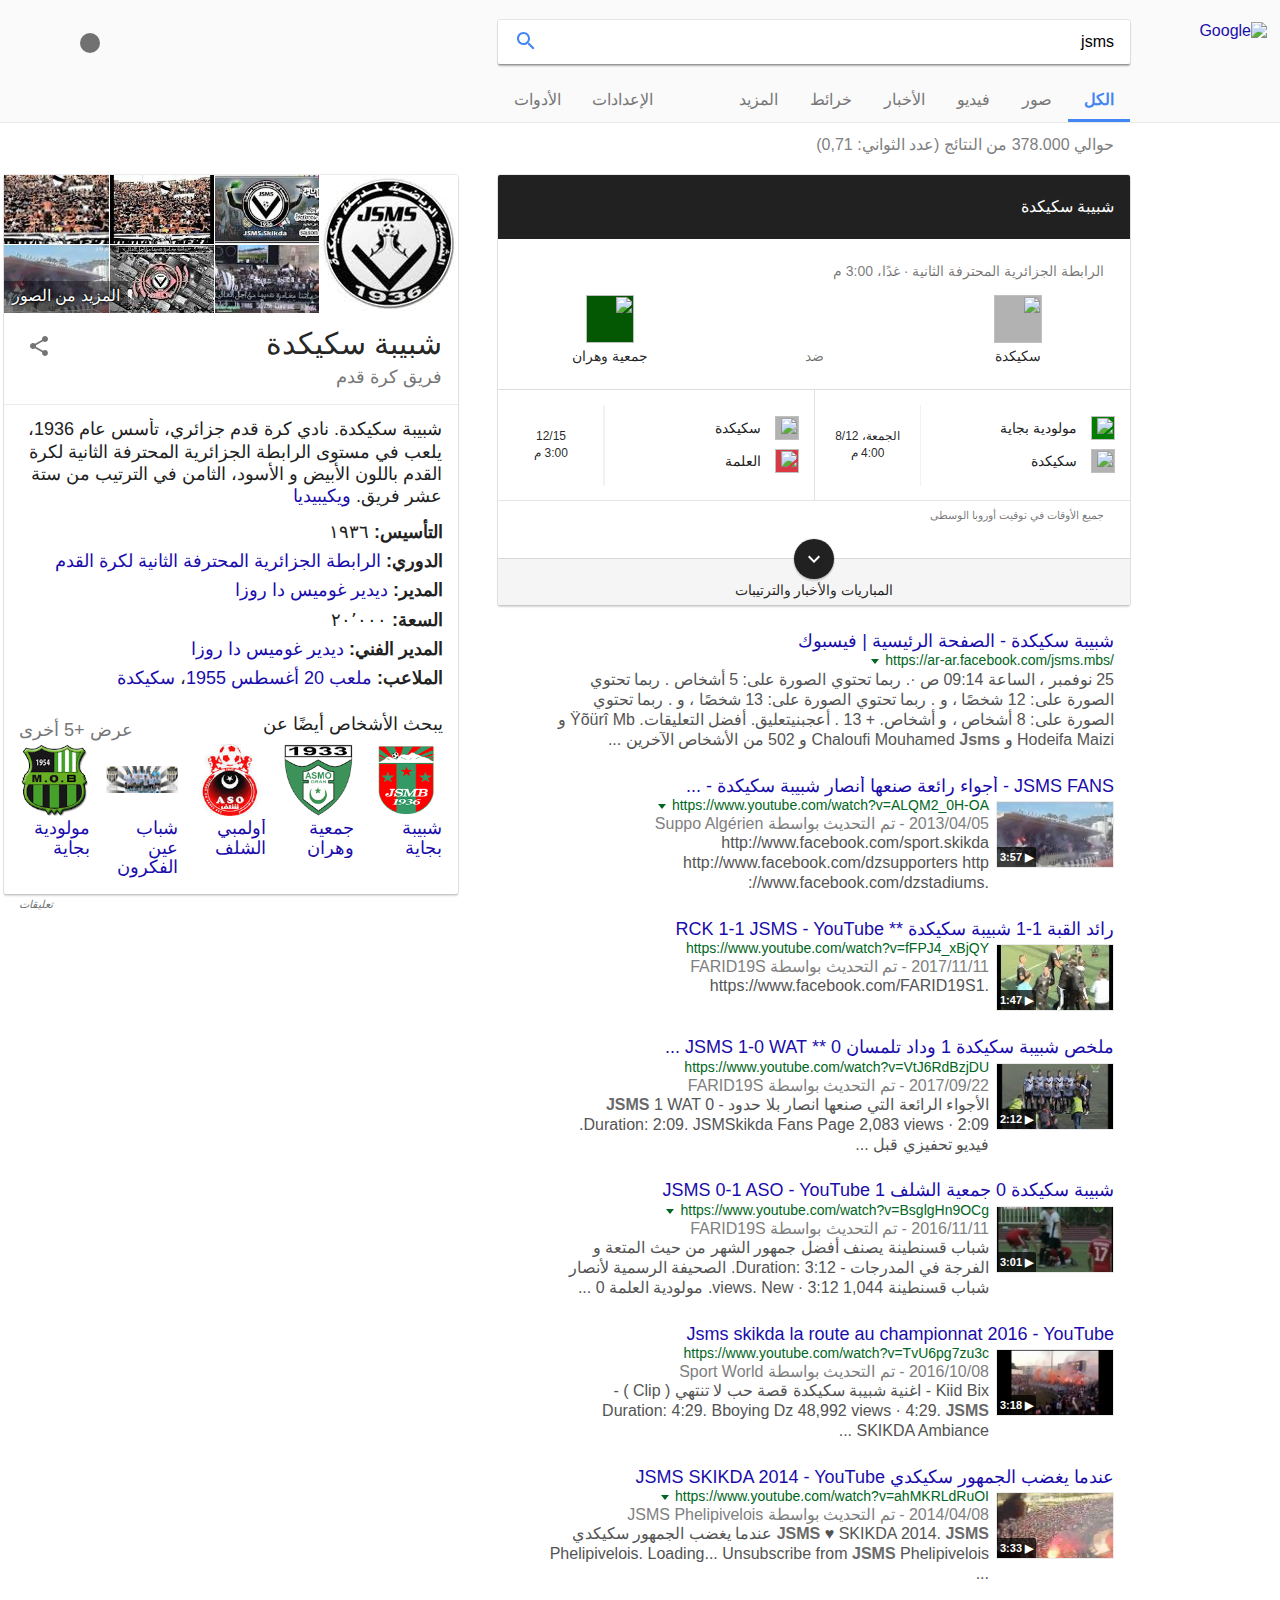
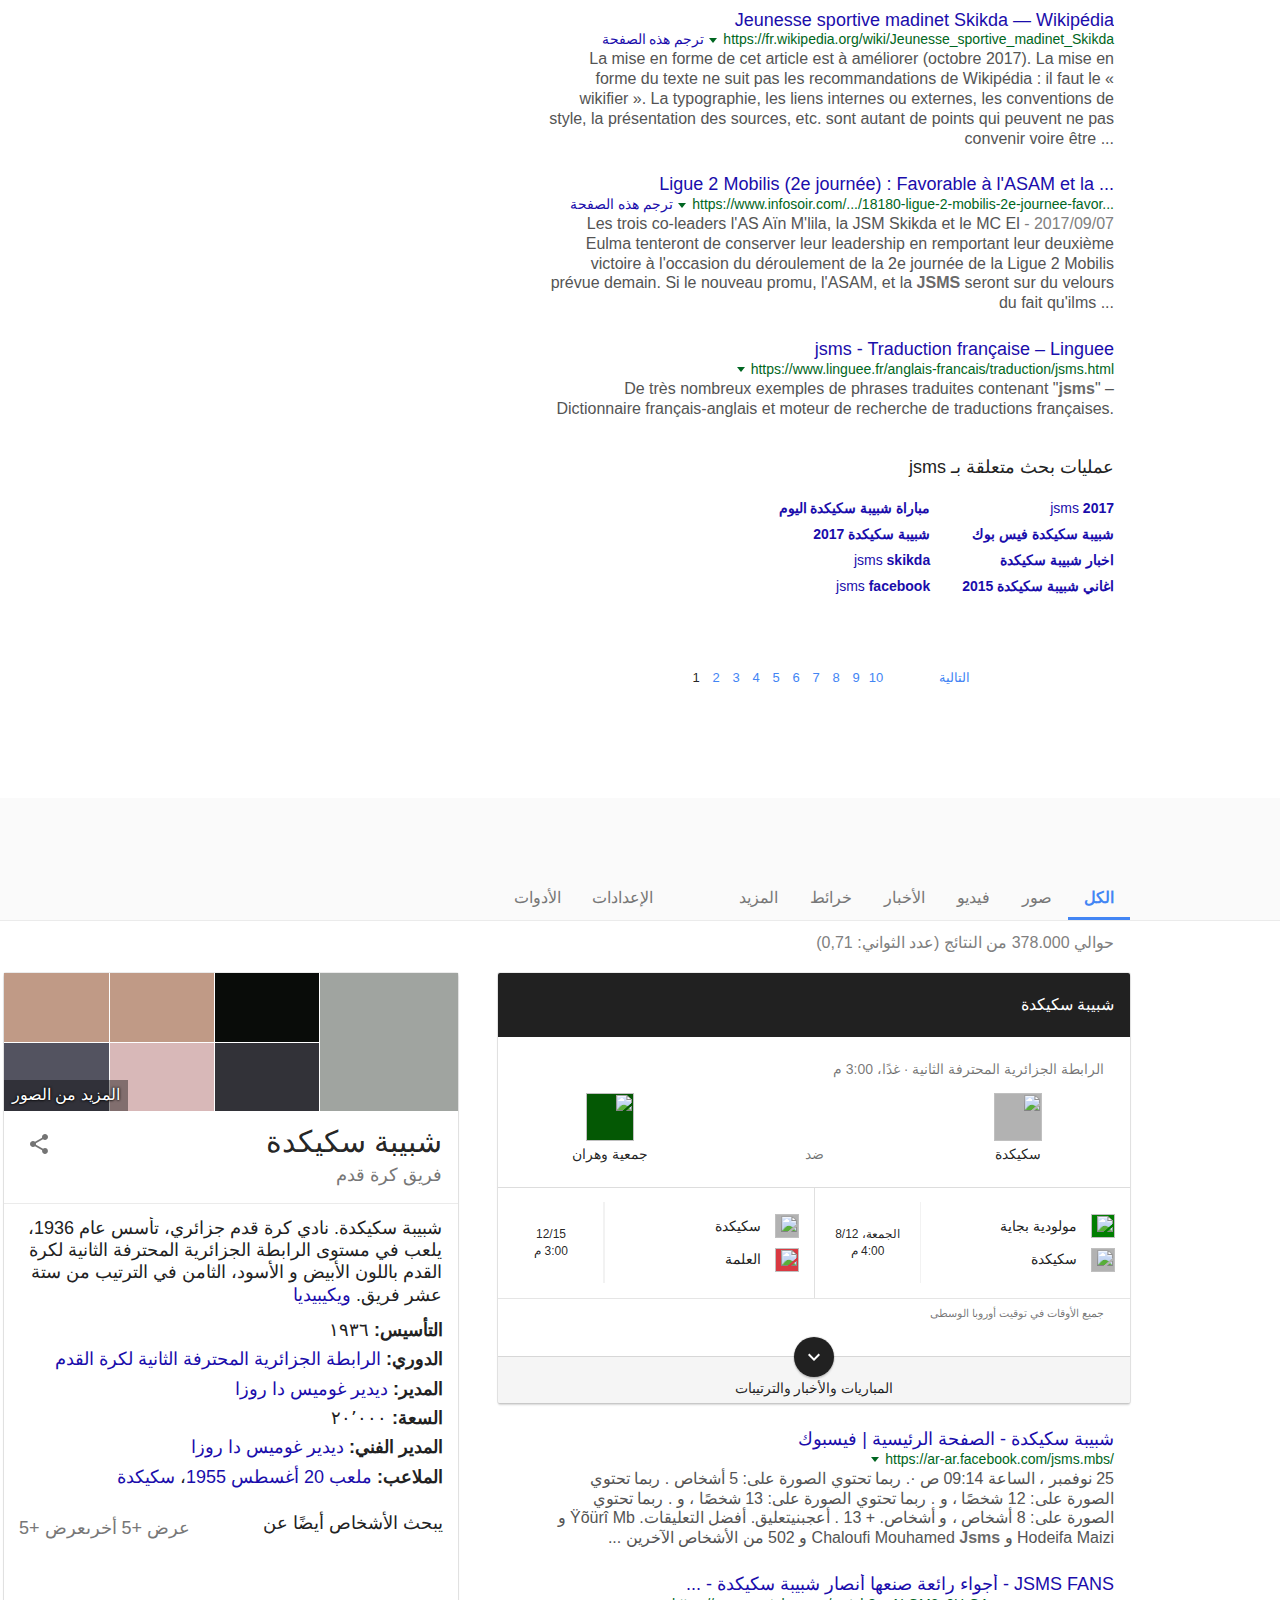
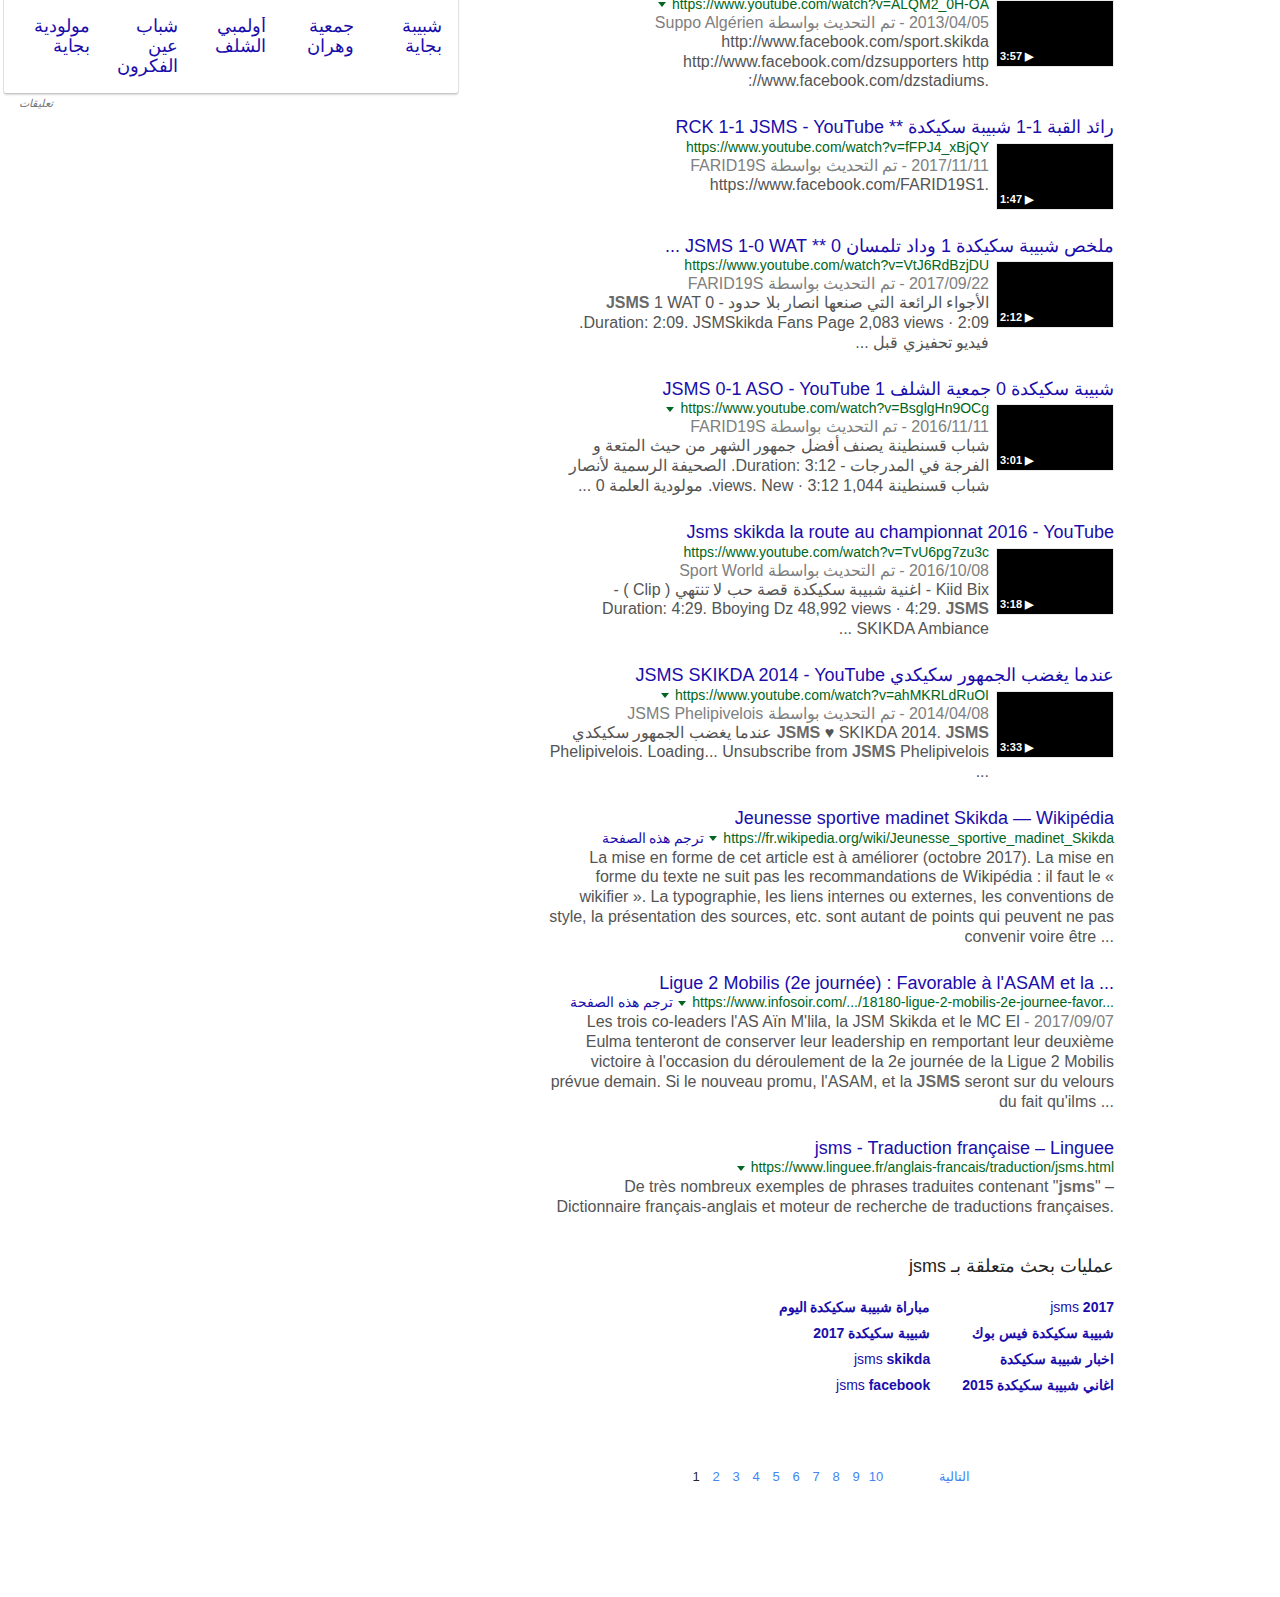
==== commit f27a14f2: "Update index.html" ====
--- a/index.html
+++ b/index.html
@@ -454,4 +454,460 @@
 /* _GlobalSuffix_ */
 })(this.gbar_);
 // Google Inc.
+</script><div class="gb_8a"><div class="gb_ga gb_fa gb_ta gb_za" aria-label="تطبيقات Google" aria-hidden="true" role="region"><ul class="gb_ia gb_ba" aria-dropeffect="move"><li class="gb_Z" aria-grabbed="false"><a class="gb_O" data-pid="192" href="https://myaccount.google.com/?utm_source=OGB&amp;authuser=0&amp;utm_medium=app" id="gb192"><div class="gb_7"></div><div class="gb_8"></div><div class="gb_9"></div><div class="gb_aa"></div><span class="gb_2" style="background-position:0 -345px"></span><span class="gb_3">حسابي</span></a></li><li class="gb_Z" aria-grabbed="false"><a class="gb_O" data-pid="1" href="https://www.google.dz/webhp?tab=ww&amp;authuser=0" id="gb1"><div class="gb_7"></div><div class="gb_8"></div><div class="gb_9"></div><div class="gb_aa"></div><span class="gb_2" style="background-position:0 -483px"></span><span class="gb_3">بحث</span></a></li><li class="gb_Z" aria-grabbed="false"><a class="gb_O" data-pid="8" href="https://maps.google.dz/maps?hl=ar&amp;tab=wl&amp;authuser=0" id="gb8"><div class="gb_7"></div><div class="gb_8"></div><div class="gb_9"></div><div class="gb_aa"></div><span class="gb_2" style="background-position:0 -1587px"></span><span class="gb_3">خرائط</span></a></li><li class="gb_Z" aria-grabbed="false"><a class="gb_O" data-pid="36" href="https://www.youtube.com/?gl=DZ&amp;authuser=0" id="gb36"><div class="gb_7"></div><div class="gb_8"></div><div class="gb_9"></div><div class="gb_aa"></div><span class="gb_2" style="background-position:0 -2139px"></span><span dir="ltr" class="gb_3">YouTube</span></a></li><li class="gb_Z" aria-grabbed="false"><a class="gb_O" data-pid="5" href="https://news.google.dz/nwshp?hl=ar&amp;ned=ar_me&amp;tab=wn&amp;authuser=0" id="gb5"><div class="gb_7"></div><div class="gb_8"></div><div class="gb_9"></div><div class="gb_aa"></div><span class="gb_2" style="background-position:0 -759px"></span><span class="gb_3">الأخبار</span></a></li><li class="gb_Z" aria-grabbed="false"><a class="gb_O" data-pid="23" href="https://mail.google.com/mail/?tab=wm&amp;authuser=0" id="gb23"><div class="gb_7"></div><div class="gb_8"></div><div class="gb_9"></div><div class="gb_aa"></div><span class="gb_2" style="background-position:0 -207px"></span><span dir="ltr" class="gb_3">Gmail</span></a></li><li class="gb_Z" aria-grabbed="false"><a class="gb_O" data-pid="49" href="https://drive.google.com/?tab=wo&amp;authuser=0" id="gb49"><div class="gb_7"></div><div class="gb_8"></div><div class="gb_9"></div><div class="gb_aa"></div><span class="gb_2" style="background-position:0 -1863px"></span><span dir="ltr" class="gb_3">Drive</span></a></li><li class="gb_Z" aria-grabbed="false"><a class="gb_O" data-pid="24" href="https://www.google.com/calendar?tab=wc&amp;authuser=0" id="gb24"><div class="gb_7"></div><div class="gb_8"></div><div class="gb_9"></div><div class="gb_aa"></div><span class="gb_2" style="background-position:0 -621px"></span><span class="gb_3">تقويم</span></a></li><li class="gb_Z" aria-grabbed="false"><a class="gb_O" data-pid="119" href="https://plus.google.com/u/0/?tab=wX" id="gb119"><div class="gb_7"></div><div class="gb_8"></div><div class="gb_9"></div><div class="gb_aa"></div><span class="gb_2" style="background-position:0 -414px"></span><span dir="ltr" class="gb_3">Google+‎</span></a></li><li class="gb_Z" aria-grabbed="false"><a class="gb_O" data-pid="51" href="https://translate.google.dz/?hl=ar&amp;tab=wT&amp;authuser=0" id="gb51"><div class="gb_7"></div><div class="gb_8"></div><div class="gb_9"></div><div class="gb_aa"></div><span class="gb_2" style="background-position:0 -1932px"></span><span class="gb_3">ترجمة</span></a></li><li class="gb_Z" aria-grabbed="false"><a class="gb_O" data-pid="31" href="https://photos.google.com/?tab=wq&amp;authuser=0&amp;pageId=none" id="gb31"><div class="gb_7"></div><div class="gb_8"></div><div class="gb_9"></div><div class="gb_aa"></div><span class="gb_2" style="background-position:0 -1311px"></span><span class="gb_3">الصور</span></a></li></ul><div class="gb_va gb_8a"><div class="gb_4 gb_2" style="background-position:0 -483px"></div><div class="gb_wa"><div class="gb_xa">بحث</div><a class="gb_ya gb_Qf" href="#">إضافة اختصار</a></div></div><a class="gb_ja gb_Qf" aria-label="المزيد من تطبيقات Google" href="https://www.google.dz/intl/ar/options/">المزيد</a><span class="gb_ka"></span><ul class="gb_ia gb_ca" aria-dropeffect="move"><li class="gb_Z" aria-grabbed="false"><a class="gb_O" data-pid="25" href="https://docs.google.com/document/?usp=docs_alc&amp;authuser=0" id="gb25"><div class="gb_7"></div><div class="gb_8"></div><div class="gb_9"></div><div class="gb_aa"></div><span class="gb_2" style="background-position:0 -1794px"></span><span class="gb_3">المستندات</span></a></li><li class="gb_Z" aria-grabbed="false"><a class="gb_O" data-pid="30" href="https://www.blogger.com/?tab=wj" id="gb30"><div class="gb_7"></div><div class="gb_8"></div><div class="gb_9"></div><div class="gb_aa"></div><span class="gb_2" style="background-position:0 -552px"></span><span dir="ltr" class="gb_3">Blogger</span></a></li><li class="gb_Z" aria-grabbed="false"><a class="gb_O" data-pid="53" href="https://www.google.com/contacts/?hl=ar&amp;tab=wC&amp;authuser=0" id="gb53"><div class="gb_7"></div><div class="gb_8"></div><div class="gb_9"></div><div class="gb_aa"></div><span class="gb_2" style="background-position:0 -1449px"></span><span class="gb_3">جهات الاتصال</span></a></li><li class="gb_Z" aria-grabbed="false"><a class="gb_O" data-pid="300" href="https://hangouts.google.com/?authuser=0" id="gb300"><div class="gb_7"></div><div class="gb_8"></div><div class="gb_9"></div><div class="gb_aa"></div><span class="gb_2" style="background-position:0 -138px"></span><span dir="ltr" class="gb_3">Hangouts</span></a></li><li class="gb_Z" aria-grabbed="false"><a class="gb_O" data-pid="136" href="https://keep.google.com/u/0" id="gb136"><div class="gb_7"></div><div class="gb_8"></div><div class="gb_9"></div><div class="gb_aa"></div><span class="gb_M"></span><span dir="ltr" class="gb_3">Keep</span></a></li><li class="gb_Z" aria-grabbed="false"><a class="gb_O" data-pid="265" href="https://classroom.google.com/?authuser=0" id="gb265"><div class="gb_7"></div><div class="gb_8"></div><div class="gb_9"></div><div class="gb_aa"></div><span class="gb_2" style="background-position:0 -1242px"></span><span dir="ltr" class="gb_3">Classroom</span></a></li></ul><a dir="rtl" class="gb_ka gb_Lf" href="https://www.google.dz/intl/ar/options/">تلقّي المزيد من Google</a></div><div class="gb_rb gb_fa" aria-label="معلومات الحساب" aria-hidden="true"><div class="gb_vb"><a class="gb_wb gb_Qf gb_yb" aria-label="تغيير صورة الملف الشخصي" href="https://plus.google.com/u/0/me?tab=wX&amp;authuser=0"><div class="gb_zb gbip" title="الملف الشخصي"></div><span class="gb_lb">تغيير</span></a><div class="gb_xb"><div class="gb_Ab gb_Bb">‪Jsms Club Fan‬‏</div><div dir="ltr" class="gb_Cb">jsms.cf@gmail.com</div><div class="gb_ub"><a dir="rtl" href="https://plus.google.com/u/0/me?tab=wX&amp;authuser=0">الملف الشخصي في +Google</a>&ndash;<a href="https://myaccount.google.com/privacypolicy">الخصوصية</a></div><a class="gb_Ea gb_Nf gbp1 gb_De gb_Db" href="https://myaccount.google.com/?utm_source=OGB&amp;authuser=0&amp;utm_medium=act">حسابي</a></div></div><div class="gb_Jb"><div class="gb_Lb" aria-hidden="false"><a class="gb_Nb gb_Ub" href="https://www.google.dz/webhp?authuser=0"><img class="gb_Wb gb_yb" src="[data-uri]" alt="الملف الشخصي" data-src="https://lh3.googleusercontent.com/-gblaKxPYLmg/AAAAAAAAAAI/AAAAAAAAAAA/AFiYof1YPVdDQ20r456fKAwcsaFhRxHyzg/s48-c-mo/photo.jpg"><div class="gb_Pb"><div class="gb_Xb">‪Jsms Club Fan‬‏</div><div class="gb_Zb">jsms.cf@gmail.com (افتراضي)</div></div></a><a class="gb_Nb" href="https://www.google.dz/webhp?authuser=1"><img class="gb_Wb gb_yb" src="[data-uri]" alt="الملف الشخصي" data-src="https://lh3.googleusercontent.com/-143QaDvu1qE/AAAAAAAAAAI/AAAAAAAAAAA/AFiYof0S6Yh_k3LG9B5xcZRgg4OOwaYiBg/s48-c-mo/photo.jpg"><div class="gb_Pb"><div class="gb_Xb">‪Rac Slim‬‏</div><div dir="ltr" class="gb_Zb">racxslim@gmail.com</div></div></a></div><a class="gb_1b gb_8a" href="https://myaccount.google.com/brandaccounts?authuser=0&amp;continue=https://www.google.dz/search%3Fsource%3Dhp%26ei%3DnjggWu6tEILUsAeWoJuoCg%26q%3Djsms%26oq%3Djsms%26gs_l%3Dpsy-ab.3...5739.6534.0.6883.0.0.0.0.0.0.0.0..0.0....0...1..64.psy-ab..0.0.0....0.KDTfaC9SZp8&amp;service=https://www.google.dz/webhp%3Fauthuser%3D%24authuser" aria-hidden="true"><span class="gb_2b gb_cc"></span><div class="gb_3b">كل حسابات علامتك التجارية &raquo;</div></a></div><div class="gb_Eb"><div><a class="gb_Ea gb_Mf gb_De gb_Db" href="https://accounts.google.com/AddSession?hl=ar&amp;continue=https://www.google.dz/search%3Fsource%3Dhp%26ei%3DnjggWu6tEILUsAeWoJuoCg%26q%3Djsms%26oq%3Djsms%26gs_l%3Dpsy-ab.3...5739.6534.0.6883.0.0.0.0.0.0.0.0..0.0....0...1..64.psy-ab..0.0.0....0.KDTfaC9SZp8">إضافة حساب</a></div><div><a class="gb_Ea gb_Of gb_Vf gb_De gb_Db" id="gb_71" href="https://accounts.google.com/Logout?hl=ar&amp;continue=https://www.google.dz/search%3Fsource%3Dhp%26ei%3DnjggWu6tEILUsAeWoJuoCg%26q%3Djsms%26oq%3Djsms%26gs_l%3Dpsy-ab.3...5739.6534.0.6883.0.0.0.0.0.0.0.0..0.0....0...1..64.psy-ab..0.0.0....0.KDTfaC9SZp8&amp;timeStmp=1512061093&amp;secTok=.AG5fkS8O-wz0x98vU0oDS4HveyxYMfR2AQ" target="_top">الخروج</a></div></div></div></div><style>@-moz-keyframes gb__a{0%{opacity:0}50%{opacity:1}}@keyframes gb__a{0%{opacity:0}50%{opacity:1}}.gb_8a{display:none!important}.gb_9a{visibility:hidden}@-moz-keyframes gb__nb{0%{-moz-transform:scale(0,0);transform:scale(0,0)}20%{-moz-transform:scale(1.4,1.4);transform:scale(1.4,1.4)}50%{-moz-transform:scale(.8,.8);transform:scale(.8,.8)}85%{-moz-transform:scale(1.1,1.1);transform:scale(1.1,1.1)}to{-moz-transform:scale(1.0,1.0);transform:scale(1.0,1.0)}}@keyframes gb__nb{0%{-moz-transform:scale(0,0);transform:scale(0,0)}20%{-moz-transform:scale(1.4,1.4);transform:scale(1.4,1.4)}50%{-moz-transform:scale(.8,.8);transform:scale(.8,.8)}85%{-moz-transform:scale(1.1,1.1);transform:scale(1.1,1.1)}to{-moz-transform:scale(1.0,1.0);transform:scale(1.0,1.0)}}.gb_Cc{background-position:-314px -38px;opacity:.55;height:100%;width:100%}.gb_b:hover .gb_Cc,.gb_b:focus .gb_Cc{opacity:.85}.gb_Dc .gb_Cc{background-position:-463px 0}.gb_Ec{background-color:#cb4437;-moz-border-radius:8px;border-radius:8px;font:bold 11px Arial;color:#fff;line-height:16px;min-width:14px;padding:0 1px;position:absolute;left:0;text-align:center;text-shadow:0 1px 0 rgba(0,0,0,0.1);top:0;visibility:hidden;z-index:990}.gb_Fc .gb_Ec,.gb_Fc .gb_Hc,.gb_Fc .gb_Hc.gb_Ic{visibility:visible}.gb_Hc{padding:0 2px;visibility:hidden}.gb_Jc:not(.gb_Kc) .gb_qb,.gb_Jc:not(.gb_Kc) .gb_pb{right:10px}.gb_Ec.gb_Lc{-moz-animation:gb__nb .6s 1s both ease-in-out;animation:gb__nb .6s 1s both ease-in-out;-moz-perspective-origin:top left;perspective-origin:top left;-moz-transform:scale(1,1);transform:scale(1,1);-moz-transform-origin:top left;transform-origin:top left}.gb_Lc .gb_Hc{visibility:visible}.gb_ea .gb_b .gb_Cc{background-position:0 0;opacity:.7}.gb_ea .gb_Dc .gb_Cc{background-position:-279px -38px}.gb_ea .gb_b:hover .gb_Cc,.gb_ea .gb_b:focus .gb_Cc{opacity:.85}.gb_X .gb_b .gb_Cc{background-position:-349px -38px;opacity:1}.gb_X .gb_Dc .gb_Cc{background-position:-393px 0}.gb_ea .gb_Ec,.gb_X .gb_Ec{border:none}.gb_Jc .gb_Mc{font-size:14px;font-weight:bold;top:0;left:0}.gb_Jc .gb_b{display:inline-block;vertical-align:middle;-moz-box-sizing:border-box;box-sizing:border-box;height:30px;width:30px}.gb_Jc .gb_pb{border-bottom-color:#e5e5e5}.gb_Nc{background-color:rgba(0,0,0,.55);color:#fff;font-size:12px;font-weight:bold;line-height:20px;margin:5px;padding:0 2px;text-align:center;-moz-box-sizing:border-box;box-sizing:border-box;-moz-border-radius:50%;border-radius:50%;height:20px;width:20px}.gb_Nc.gb_Oc{background-position:-194px -21px}.gb_Nc.gb_Pc{background-position:-194px -46px}.gb_b:hover .gb_Nc,.gb_b:focus .gb_Nc{background-color:rgba(0,0,0,.85)}#gbsfw.gb_Qc{background:#e5e5e5;border-color:#ccc}.gb_ea .gb_Nc{background-color:rgba(0,0,0,.7)}.gb_X .gb_Nc.gb_Nc,.gb_X .gb_Fc .gb_Nc.gb_Nc,.gb_X .gb_Fc .gb_b:hover .gb_Nc,.gb_X .gb_Fc .gb_b:focus .gb_Nc{background-color:#fff;color:#404040}.gb_X .gb_Nc.gb_Oc{background-position:-70px 0}.gb_X .gb_Nc.gb_Pc{background-position:-219px 0}.gb_Fc .gb_Nc.gb_Nc{background-color:#db4437;color:#fff}.gb_Fc .gb_b:hover .gb_Nc,.gb_Fc .gb_b:focus .gb_Nc{background-color:#a52714}.gb_N .gbqfi::before{right:-428px;top:0}.gb_Ob .gbqfb:focus .gbqfi{outline:1px dotted #fff}.gb_N .gb_da .gb_b::before,.gb_N.gb_ea .gb_da .gb_b::before{right:-132px;top:-38px}.gb_N.gb_X .gb_da .gb_b::before{right:-463px;top:-35px}.gb_Ob .gb_ja{position:relative}.gb_da .gb_b:hover,.gb_da .gb_b:focus{opacity:.85}.gb_X .gb_da .gb_b:hover,.gb_X .gb_da .gb_b:focus{opacity:1}@media (min-resolution:1.25dppx),(-webkit-min-device-pixel-ratio:1.25),(min-device-pixel-ratio:1.25){.gb_na .gb_2{background-image:url('//ssl.gstatic.com/gb/images/p2_bcff3ea8.png')}}.gb_N .gb_ac .gb_cc::before{right:0;top:-35px}.gb_N.gb_X .gb_ac .gb_cc::before{right:-296px;top:0}.gb_N.gb_ea .gb_ac .gb_cc::before{right:-97px;top:0}.gb_N .gb_Wa{background-image:none!important}.gb_N .gb_dc{visibility:visible}.gb_Ob .gb_fe span{background:transparent}.gb_N .gb_Cc::before{right:-314px;top:-38px}.gb_N .gb_Dc .gb_Cc::before{right:-463px;top:0}.gb_N.gb_ea .gb_b .gb_Cc::before{right:0;top:0}.gb_N.gb_ea .gb_Dc .gb_Cc::before{right:-279px;top:-38px}.gb_N.gb_X .gb_b .gb_Cc::before{right:-349px;top:-38px}.gb_N.gb_X .gb_Dc .gb_Cc::before{right:-393px;top:0}.gb_Ob .gb_Nc{border:1px solid #fff;color:#fff}.gb_Ob.gb_ea .gb_Nc{border-color:#000;color:#000}.gb_N .gb_Nc.gb_Oc::before,.gb_Ob.gb_N.gb_X .gb_Nc.gb_Oc::before{right:-194px;top:-21px}.gb_N .gb_Nc.gb_Pc::before,.gb_Ob.gb_N.gb_X .gb_Nc.gb_Pc::before{right:-194px;top:-46px}.gb_N.gb_X .gb_Nc.gb_Oc::before,.gb_Ob.gb_N.gb_ea .gb_Nc.gb_Oc::before{right:-70px;top:0}.gb_N.gb_X .gb_Nc.gb_Pc::before,.gb_Ob.gb_N.gb_ea .gb_Nc.gb_Pc::before{right:-219px;top:0}.gb_ud{color:#ffffff;font-size:13px;font-weight:bold;height:25px;line-height:19px;padding-top:5px;padding-right:12px;position:relative;background-color:#4d90fe}.gb_ud .gb_vd{color:#ffffff;cursor:default;font-size:22px;font-weight:normal;position:absolute;left:12px;top:5px}.gb_ud .gb_ed,.gb_ud .gb_wd{color:#ffffff;display:inline-block;font-size:11px;margin-right:16px;padding:0 8px;white-space:nowrap}.gb_xd{background:none;background-image:-moz-linear-gradient(top,rgba(0,0,0,0.16),rgba(0,0,0,0.2));background-image:linear-gradient(top,rgba(0,0,0,0.16),rgba(0,0,0,0.2));background-image:-moz-linear-gradient(top,rgba(0,0,0,0.16),rgba(0,0,0,0.2));-moz-border-radius:2px;border-radius:2px;border:1px solid #dcdcdc;border:1px solid rgba(0,0,0,0.1);cursor:default!important;filter:progid:DXImageTransform.Microsoft.gradient(startColorstr=#160000ff,endColorstr=#220000ff);text-decoration:none!important}.gb_xd:hover{background:none;background-image:-moz-linear-gradient(top,rgba(0,0,0,0.14),rgba(0,0,0,0.2));background-image:linear-gradient(top,rgba(0,0,0,0.14),rgba(0,0,0,0.2));background-image:-moz-linear-gradient(top,rgba(0,0,0,0.14),rgba(0,0,0,0.2));border:1px solid rgba(0,0,0,0.2);box-shadow:0 1px 1px rgba(0,0,0,0.1);-moz-box-shadow:0 1px 1px rgba(0,0,0,0.1);filter:progid:DXImageTransform.Microsoft.gradient(startColorstr=#14000000,endColorstr=#22000000)}.gb_xd:active{box-shadow:inset 0 1px 2px rgba(0,0,0,0.3);-moz-box-shadow:inset 0 1px 2px rgba(0,0,0,0.3)}.gb_5c.gb_6c{padding:0}.gb_6c .gb_fa{padding:26px 13px 22px 26px;background:#ffffff}.gb_7c.gb_6c .gb_fa{background:#4d90fe}a.gb_8c{color:#666666!important;font-size:22px;height:9px;opacity:.8;position:absolute;left:14px;top:4px;text-decoration:none!important;width:9px}.gb_7c a.gb_8c{color:#c1d1f4!important}a.gb_8c:hover,a.gb_8c:active{opacity:1}.gb_9c{padding:0;width:258px;white-space:normal;display:table}.gb_ad .gb_fa{top:36px;border:0;padding:16px;-moz-box-shadow:4px 4px 12px rgba(0,0,0,0.4);box-shadow:4px 4px 12px rgba(0,0,0,0.4)}.gb_ad .gb_9c{width:328px}.gb_ad .gb_Fa,.gb_ad .gb_bd,.gb_ad .gb_4c,.gb_ad .gb_Ba,.gb_cd{line-height:normal;font-family:Roboto,RobotoDraft,Helvetica,Arial,sans-serif}.gb_ad .gb_Fa,.gb_ad .gb_bd,.gb_ad .gb_Ba{font-weight:500}.gb_ad .gb_Fa,.gb_ad .gb_Ba{border:0;padding:10px 8px}.gb_6c .gb_Fa:active{outline:none;-moz-box-shadow:0 4px 5px rgba(0,0,0,.16);box-shadow:0 4px 5px rgba(0,0,0,.16)}.gb_ad .gb_bd{color:#222;margin-bottom:8px}.gb_ad .gb_4c{color:#808080;font-size:14px}.gb_dd{text-align:left;font-size:14px;padding-bottom:0;white-space:nowrap}.gb_dd .gb_ed{margin-right:8px}.gb_dd .gb_fd.gb_ed img{background-color:inherit;-moz-border-radius:initial;border-radius:initial;height:1.5em;margin:-0.25em 2px -0.25em 10px;vertical-align:text-top;width:1.5em}.gb_ad .gb_9c .gb_gd .gb_fd{border:2px solid transparent}.gb_ad .gb_9c .gb_gd .gb_fd:focus{border-color:#bbccff}.gb_ad .gb_9c .gb_gd .gb_fd:focus:after,.gb_ad .gb_9c .gb_gd .gb_fd:hover:after{background-color:transparent}.gb_cd{background-color:#404040;color:#fff;padding:16px;position:absolute;top:36px;min-width:328px;max-width:650px;left:0;-moz-border-radius:2px;border-radius:2px;-moz-box-shadow:4px 4px 12px rgba(0,0,0,0.4);box-shadow:4px 4px 12px rgba(0,0,0,0.4)}.gb_cd a,.gb_cd a:visited{color:#5e97f6;text-decoration:none}.gb_hd{text-transform:uppercase}.gb_id{padding-right:50px}.gb_7c .gb_9c{width:200px}.gb_bd{color:#333333;font-size:16px;line-height:20px;margin:0;margin-bottom:16px}.gb_7c .gb_bd{color:#ffffff}.gb_4c{color:#666666;line-height:17px;margin:0;margin-bottom:5px}.gb_7c .gb_4c{color:#ffffff}.gb_kd{text-decoration:none;color:#5e97f6}.gb_kd:visited{color:#5e97f6}.gb_kd:hover,.gb_kd:active{text-decoration:underline}.gb_ld{position:absolute;background:transparent;top:-999px;z-index:-1;visibility:hidden;margin-top:1px;margin-right:1px}#gb .gb_6c{margin:0}.gb_6c .gb_Db{background:#4d90fe;border-color:#3079ed;margin-top:15px}.gb_ad .gb_Fa{background:#4285f4}#gb .gb_6c a.gb_Db.gb_Db{color:#ffffff}.gb_6c .gb_Db:hover{background:#357ae8;border-color:#2f5bb7}.gb_md .gb_Mc .gb_pb{border-bottom-color:#ffffff;display:block}.gb_nd .gb_Mc .gb_pb{border-bottom-color:#4d90fe;display:block}.gb_md .gb_Mc .gb_qb,.gb_nd .gb_Mc .gb_qb{display:block}.gb_od,.gb_gd{display:table-cell}.gb_od{vertical-align:middle}.gb_ad .gb_od{vertical-align:top}.gb_gd{padding-right:13px;width:100%}.gb_ad .gb_gd{padding-right:20px}.gb_pd{display:block;display:inline-block;padding:1em 0 0 0;position:relative;width:100%}.gb_qd{color:#ff0000;font-style:italic;margin:0;padding-right:46px}.gb_pd .gb_rd{float:left;margin:-20px 0;width:-moz-calc(100% - 46px);width:calc(100% - 46px)}.gb_sd svg{fill:grey}.gb_sd.gb_td svg{fill:#4285f4}.gb_pd .gb_rd label:after{background-color:#4285f4}.gb_sd{display:inline;float:left;margin-left:22px;position:relative;top:-4px}.gb_wf{margin-bottom:32px;font-size:small}.gb_wf .gb_xf{margin-left:5px}.gb_wf .gb_yf{color:red}.gb_Tc{display:none}.gb_Tc.gb_g{display:block}.gb_Uc{background-color:#fff;-moz-box-shadow:0 1px 0 rgba(0,0,0,0.08);box-shadow:0 1px 0 rgba(0,0,0,0.08);color:#000;position:relative;z-index:986}.gb_Vc{height:40px;padding:16px 24px;white-space:nowrap}.gb_Wc{position:fixed;bottom:16px;padding:16px;left:16px;white-space:normal;width:328px;transition:width .2s,bottom .2s,right .2s;-moz-border-radius:2px;border-radius:2px;-moz-box-shadow:0 5px 5px -3px rgba(0,0,0,0.2),0 8px 10px 1px rgba(0,0,0,0.14),0 3px 14px 2px rgba(0,0,0,0.12);box-shadow:0 5px 5px -3px rgba(0,0,0,0.2),0 8px 10px 1px rgba(0,0,0,0.14),0 3px 14px 2px rgba(0,0,0,0.12)}@media (max-width:400px){.gb_Uc.gb_Wc{max-width:368px;width:auto;bottom:0;left:0}}.gb_Uc .gb_Db{border:0;font-weight:500;font-size:14px;line-height:36px;min-width:32px;padding:0 16px;vertical-align:middle}.gb_Uc .gb_Db:before{content:'';height:6px;right:0;position:absolute;top:-6px;width:100%}.gb_Uc .gb_Db:after{bottom:-6px;content:'';height:6px;right:0;position:absolute;width:100%}.gb_Uc .gb_Db+.gb_Db{margin-right:8px}.gb_Xc{height:48px;padding:4px;margin:-8px -8px 0 0}.gb_Wc .gb_Xc{float:right;margin:-4px}.gb_Zc{font-family:Roboto,RobotoDraft,Helvetica,Arial,sans-serif;overflow:hidden;vertical-align:top}.gb_Vc .gb_Zc{display:inline-block;padding-right:8px;width:640px}.gb_Wc .gb_Zc{display:block;margin-right:56px;padding-bottom:16px}.gb_0c{background-color:inherit}.gb_Vc .gb_0c{display:inline-block;position:absolute;top:18px;left:24px}.gb_Wc .gb_0c{text-align:left;padding-left:24px;padding-top:6px}.gb_0c .gb_1c{height:1.5em;margin:-.25em 0 -.25em 10px;vertical-align:text-top;width:1.5em}.gb_2c{line-height:20px;font-size:16px;font-weight:700;color:rgba(0,0,0,.87)}.gb_Wc .gb_2c{color:rgba(0,0,0,.87);font-size:16px;line-height:20px;padding-top:8px}.gb_Vc .gb_2c,.gb_Vc .gb_3c{width:640px}.gb_3c .gb_4c,.gb_3c{line-height:20px;font-size:13px;font-weight:400;color:rgba(0,0,0,.54)}.gb_Wc .gb_3c .gb_4c{font-size:14px}.gb_Wc .gb_3c{padding-top:12px}.gb_Wc .gb_3c a{color:rgba(66,133,244,1)}.gb_N .gb_Af .gb_b::before{right:-498px;top:-35px}.gb_N.gb_ea .gb_Af .gb_b::before{right:-498px;top:0}.gb_N.gb_X .gb_Af .gb_b::before{right:-428px;top:-35px}.gb_Ob .gb_qb{border:0;border-right:1px solid rgba(0,0,0,.2);border-top:1px solid rgba(0,0,0,.2);height:14px;width:14px;-moz-transform:rotate(45deg);transform:rotate(45deg)}.gb_Ob .gb_pb{border:0;border-right:1px solid rgba(0,0,0,.2);border-top:1px solid rgba(0,0,0,.2);height:14px;width:14px;-moz-transform:rotate(45deg);transform:rotate(45deg);border-color:#fff;background:#fff}.gb_N .gb_rg::before{clip:rect(25px 235px 41px 219px);right:-197px;top:-3px}.gb_N .gb_cc.gb_sg{position:absolute}.gb_N .gb_sg::before{clip:rect(0 210px 16px 194px);right:-164px;top:22px}.gb_N .gb_gb .gb_rg::before{right:-189px}@media (min-resolution:1.25dppx),(-webkit-min-device-pixel-ratio:1.25),(min-device-pixel-ratio:1.25){.gb_N .gb_rg::before{clip:rect(50px 470px 82px 438px)}.gb_N .gb_sg::before{clip:rect(0 420px 32px 388px)}}.gb_N .gb_cc,.gb_N .gbii,.gb_N .gbip{background-image:none;overflow:hidden;position:relative}.gb_N .gb_cc::before{content:url('//ssl.gstatic.com/gb/images/i1_1967ca6a.png');position:absolute}@media (min-resolution:1.25dppx),(-webkit-min-device-pixel-ratio:1.25),(min-device-pixel-ratio:1.25){.gb_N .gb_cc::before{content:url('//ssl.gstatic.com/gb/images/i2_2ec824b0.png');-moz-transform:scale(.5);transform:scale(.5);-moz-transform-origin:0 0;transform-origin:0 0}}.gb_Ob a:focus{outline:1px dotted #fff!important}sentinel{}</style></body></html><!doctype html><html dir="rtl" itemscope="" itemtype="http://schema.org/SearchResultsPage" lang="ar-DZ"><head><meta content="/images/branding/googleg/1x/googleg_standard_color_128dp.png" itemprop="image"><link href="/images/branding/product/ico/googleg_lodp.ico" rel="shortcut icon"><meta content="origin" id="mref" name="referrer"><title dir="ltr">jsms - بحث Google‏</title>   <script>(function(){window.google={kEI:'pTggWr_JMYLSU87ilKAG',kEXPI:'1354276,1354442,1354916,1355526,1355673,1355675,1355735,1355792,1356032,1356078,1356806,1356862,3700298,3700440,3700489,3700497,4029815,4031109,4038214,4038394,4041776,4043492,4045096,4045293,4045841,4047140,4047454,4048347,4048980,4050750,4051887,4056126,4056682,4058016,4061666,4061980,4062724,4064468,4064796,4069829,4071359,4076999,4078430,4078588,4080760,4081039,4081165,4082230,4093169,4095910,4097153,4097469,4097922,4097928,4098733,4098739,4098751,4102238,4103254,4103475,4103861,4104202,4104258,4105786,4106647,4109293,4109316,4109490,4110086,4110931,4113214,4113219,4114597,4115220,4115624,4116351,4116724,4116730,4116926,4116934,4117328,4117980,4118227,4118798,4120415,4120660,4120911,4121518,4122382,4123830,4123849,4124090,4124850,4125837,4126202,4126754,4127473,4127744,4128040,4128586,4128624,4129001,4129520,4129555,4129633,4130514,4130560,4130782,4131247,4131370,4131834,4132528,4132956,4132963,4132968,4133090,4133113,4133416,4134271,4134948,4135088,4135576,4135744,4135854,4135934,4136073,4136300,4136627,4136682,4137099,4137110,4137467,4137469,4137525,4137597,4138341,4138454,4138853,4138881,4138912,4138920,4139007,4139043,4139436,4139464,4139471,4139701,4139942,4139969,4140117,4140786,4140880,4141049,4141151,4141183,4141241,4141284,4141697,4141726,4141734,4141900,4142235,4142328,4142360,4142420,4142492,4142503,4142505,4142507,4142545,4142551,4142606,4142610,4142633,4142729,4142834,4142955,4143132,4143278,4143297,4143578,4143813,4144185,10200083,10202524,10202542,10202562',authuser:0,kscs:'2eef8871_pTggWr_JMYLSU87ilKAG',u:'2eef8871',kGL:'DZ'};google.kHL='ar-DZ';})();(function(){google.lc=[];google.li=0;google.getEI=function(a){for(var b;a&&(!a.getAttribute||!(b=a.getAttribute("eid")));)a=a.parentNode;return b||google.kEI};google.getLEI=function(a){for(var b=null;a&&(!a.getAttribute||!(b=a.getAttribute("leid")));)a=a.parentNode;return b};google.https=function(){return"https:"==window.location.protocol};google.ml=function(){return null};google.wl=function(a,b){try{google.ml(Error(a),!1,b)}catch(d){}};google.time=function(){return(new Date).getTime()};google.log=function(a,b,d,c,g){if(a=google.logUrl(a,b,d,c,g)){b=new Image;var e=google.lc,f=google.li;e[f]=b;b.onerror=b.onload=b.onabort=function(){delete e[f]};google.vel&&google.vel.lu&&google.vel.lu(a);b.src=a;google.li=f+1}};google.logUrl=function(a,b,d,c,g){var e="",f=google.ls||"";d||-1!=b.search("&ei=")||(e="&ei="+google.getEI(c),-1==b.search("&lei=")&&(c=google.getLEI(c))&&(e+="&lei="+c));c="";!d&&google.cshid&&-1==b.search("&cshid=")&&(c="&cshid="+google.cshid);a=d||"/"+(g||"gen_204")+"?atyp=i&ct="+a+"&cad="+b+e+f+"&zx="+google.time()+c;/^http:/i.test(a)&&google.https()&&(google.ml(Error("a"),!1,{src:a,glmm:1}),a="");return a};}).call(this);(function(){google.y={};google.x=function(a,b){if(a)var c=a.id;else{do c=Math.random();while(google.y[c])}google.y[c]=[a,b];return!1};google.lm=[];google.plm=function(a){google.lm.push.apply(google.lm,a)};google.lq=[];google.load=function(a,b,c){google.lq.push([[a],b,c])};google.loadAll=function(a,b){google.lq.push([a,b])};}).call(this);google.f={};(function(){google.hs={h:true};})();google.arwt=function(a){a.href=document.getElementById(a.id.substring(1)).href;return!0};(function(){var k=this,l=Date.now||function(){return+new Date};var t={};var v=function(a,d){if(null===d)return!1;if("contains"in a&&1==d.nodeType)return a.contains(d);if("compareDocumentPosition"in a)return a==d||!!(a.compareDocumentPosition(d)&16);for(;d&&a!=d;)d=d.parentNode;return d==a};var w=function(a,d){return function(b){b||(b=window.event);return d.call(a,b)}},B=function(a){a=a.target||a.srcElement;!a.getAttribute&&a.parentNode&&(a=a.parentNode);return a},C="undefined"!=typeof navigator&&/Macintosh/.test(navigator.userAgent),D="undefined"!=typeof navigator&&!/Opera/.test(navigator.userAgent)&&/WebKit/.test(navigator.userAgent),E={A:1,INPUT:1,TEXTAREA:1,SELECT:1,BUTTON:1},aa=function(){this._mouseEventsPrevented=!0},F={A:13,BUTTON:0,CHECKBOX:32,COMBOBOX:13,GRIDCELL:13,LINK:13,LISTBOX:13,MENU:0,MENUBAR:0,MENUITEM:0,MENUITEMCHECKBOX:0,MENUITEMRADIO:0,OPTION:0,RADIO:32,RADIOGROUP:32,RESET:0,SUBMIT:0,TAB:0,TREE:13,TREEITEM:13},G=function(a){return(a.getAttribute("type")||a.tagName).toUpperCase()in ba},H=function(a){return(a.getAttribute("type")||a.tagName).toUpperCase()in ca},ba={CHECKBOX:!0,OPTION:!0,RADIO:!0},ca={COLOR:!0,DATE:!0,DATETIME:!0,"DATETIME-LOCAL":!0,EMAIL:!0,MONTH:!0,NUMBER:!0,PASSWORD:!0,RANGE:!0,SEARCH:!0,TEL:!0,TEXT:!0,TEXTAREA:!0,TIME:!0,URL:!0,WEEK:!0},da={A:!0,AREA:!0,BUTTON:!0,DIALOG:!0,IMG:!0,INPUT:!0,LINK:!0,MENU:!0,OPTGROUP:!0,OPTION:!0,PROGRESS:!0,SELECT:!0,TEXTAREA:!0};var I=function(){this.v=this.o=null},K=function(a,d){var b=J;b.o=a;b.v=d;return b};I.prototype.s=function(){var a=this.o;this.o&&this.o!=this.v?this.o=this.o.__owner||this.o.parentNode:this.o=null;return a};var L=function(){this.w=[];this.o=0;this.v=null;this.H=!1};L.prototype.s=function(){if(this.H)return J.s();if(this.o!=this.w.length){var a=this.w[this.o];this.o++;a!=this.v&&a&&a.__owner&&(this.H=!0,K(a.__owner,this.v));return a}return null};var J=new I,M=new L;var P=function(){this.T=[];this.o=[];this.s=[];this.H={};this.v=null;this.w=[];O(this,"_custom")},ea="undefined"!=typeof navigator&&/iPhone|iPad|iPod/.test(navigator.userAgent),Q=String.prototype.trim?function(a){return a.trim()}:function(a){return a.replace(/^\s+/,"").replace(/\s+$/,"")},fa=/\s*;\s*/,ka=function(a,d){return function(b){var c=d;if("_custom"==c){c=b.detail;if(!c||!c._type)return;c=c._type}if("click"==c&&(C&&b.metaKey||!C&&b.ctrlKey||2==b.which||null==b.which&&4==b.button||"auxclick"==
+b.type||b.shiftKey))c="clickmod";else{var e=b.which||b.keyCode||b.key;D&&3==e&&(e=13);if(13!=e&&32!=e)e=!1;else{var f=B(b),q=(f.getAttribute("role")||f.type||f.tagName).toUpperCase(),h;(h="keydown"!=b.type)||("getAttribute"in f?(h=(f.getAttribute("role")||f.tagName).toUpperCase(),h=!H(f)&&("COMBOBOX"!=h||"INPUT"!=h)&&!f.isContentEditable):h=!1,h=!h);(h=h||b.ctrlKey||b.shiftKey||b.altKey||b.metaKey||G(f)&&32==e)||((h=f.tagName in E)||(h=f.getAttributeNode("tabindex"),h=null!=h&&h.specified),h=!(h&&
+!f.disabled));h?e=!1:(f="INPUT"!=f.tagName.toUpperCase()||f.type,h=!(q in F)&&13==e,e=(0==F[q]%e||h)&&!!f)}e&&(c="clickkey")}q=b.srcElement||b.target;e=R(c,b,q,"",null);b.path?(M.w=b.path,M.o=0,M.v=this,M.H=!1,f=M):f=K(q,this);for(;h=f.s();){var m=h;var g=m;h=c;var p=g.__jsaction;if(!p){var u=null;"getAttribute"in g&&(u=g.getAttribute("jsaction"));if(u){p=t[u];if(!p){p={};for(var x=u.split(fa),y=0,ha=x?x.length:0;y<ha;y++){var r=x[y];if(r){var z=r.indexOf(":"),N=-1!=z,ia=N?Q(r.substr(0,z)):"click";r=N?Q(r.substr(z+1)):r;p[ia]=r}}t[u]=p}g.__jsaction=p}else p=ja,g.__jsaction=p}"clickkey"==h?h="click":"click"!=h||p.click||(h="clickonly");g={S:h,action:p[h]||"",event:null,U:!1};e=R(g.S,g.event||b,q,g.action||"",m,e.timeStamp);if(g.U||g.action)break}e&&"touchend"==e.eventType&&(e.event._preventMouseEvents=aa);if(g&&g.action){if(g="clickkey"==c)g=B(b),g=(g.type||g.tagName).toUpperCase(),(g=32==(b.which||b.keyCode||b.key)&&"CHECKBOX"!=g)||(g=B(b),q=(g.getAttribute("role")||g.tagName).toUpperCase(),g=g.tagName.toUpperCase()in da&&"A"!=q&&!G(g)&&!H(g)||"BUTTON"==q);g&&(b.preventDefault?b.preventDefault():b.returnValue=!1);if("mouseenter"==c||"mouseleave"==c)if(g=b.relatedTarget,!("mouseover"==b.type&&"mouseenter"==c||"mouseout"==b.type&&"mouseleave"==c)||g&&(g===m||v(m,g)))e.action="",e.actionElement=null;else{c={};for(var n in b)"function"!==typeof b[n]&&"srcElement"!==n&&"target"!==n&&(c[n]=b[n]);c.type="mouseover"==b.type?"mouseenter":"mouseleave";c.target=c.srcElement=m;c.bubbles=!1;e.event=
+c;e.targetElement=m}}else e.action="",e.actionElement=null;m=e;a.v&&(n=R(m.eventType,m.event,m.targetElement,m.action,m.actionElement,m.timeStamp),"clickonly"==n.eventType&&(n.eventType="click"),a.v(n,!0));if(m.actionElement){"A"!=m.actionElement.tagName||"click"!=m.eventType&&"clickmod"!=m.eventType||(b.preventDefault?b.preventDefault():b.returnValue=!1);if(a.v)a.v(m);else{if((n=k.document)&&!n.createEvent&&n.createEventObject)try{var A=n.createEventObject(b)}catch(na){A=b}else A=b;m.event=A;a.w.push(m)}if("touchend"==
+m.event.type&&m.event._mouseEventsPrevented){b=m.event;for(var oa in b);l()}}}},R=function(a,d,b,c,e,f){return{eventType:a,event:d,targetElement:b,action:c,actionElement:e,timeStamp:f||l()}},ja={},la=function(a,d){return function(b){var c=a,e=d,f=!1;"mouseenter"==c?c="mouseover":"mouseleave"==c&&(c="mouseout");if(b.addEventListener){if("focus"==c||"blur"==c||"error"==c||"load"==c)f=!0;b.addEventListener(c,e,f)}else b.attachEvent&&("focus"==c?c="focusin":"blur"==c&&(c="focusout"),e=w(b,e),b.attachEvent("on"+
+c,e));return{S:c,R:e,capture:f}}},O=function(a,d){if(!a.H.hasOwnProperty(d)){var b=ka(a,d),c=la(d,b);a.H[d]=b;a.T.push(c);for(b=0;b<a.o.length;++b){var e=a.o[b];e.s.push(c.call(null,e.o))}"click"==d&&O(a,"keydown")}};P.prototype.R=function(a){return this.H[a]};var V=function(a,d){var b=new ma(d),c;a:{for(c=0;c<a.o.length;c++)if(S(a.o[c],d)){c=!0;break a}c=!1}if(c)return a.s.push(b),b;T(a,b);a.o.push(b);U(a);return b},U=function(a){for(var d=a.s.concat(a.o),b=[],c=[],e=0;e<a.o.length;++e){var f=a.o[e];W(f,d)?(b.push(f),X(f)):c.push(f)}for(e=0;e<a.s.length;++e)f=a.s[e],W(f,d)?b.push(f):(c.push(f),T(a,f));a.o=c;a.s=b},T=function(a,d){var b=d.o;ea&&(b.style.cursor="pointer");for(b=0;b<a.T.length;++b)d.s.push(a.T[b].call(null,d.o))},Y=function(a,d){a.v=d;a.w&&
+(0<a.w.length&&d(a.w),a.w=null)},ma=function(a){this.o=a;this.s=[]},S=function(a,d){for(var b=a.o,c=d;b!=c&&c.parentNode;)c=c.parentNode;return b==c},W=function(a,d){for(var b=0;b<d.length;++b)if(d[b].o!=a.o&&S(d[b],a.o))return!0;return!1},X=function(a){for(var d=0;d<a.s.length;++d){var b=a.o,c=a.s[d];b.removeEventListener?b.removeEventListener(c.S,c.R,c.capture):b.detachEvent&&b.detachEvent("on"+c.S,c.R)}a.s=[]};var Z=new P;V(Z,window.document.documentElement);O(Z,"click");O(Z,"focus");O(Z,"focusin");O(Z,"blur");O(Z,"focusout");O(Z,"error");O(Z,"load");O(Z,"change");O(Z,"dblclick");O(Z,"input");O(Z,"keyup");O(Z,"keydown");O(Z,"keypress");O(Z,"mousedown");O(Z,"mouseenter");O(Z,"mouseleave");O(Z,"mouseout");O(Z,"mouseover");O(Z,"mouseup");O(Z,"touchstart");O(Z,"touchend");O(Z,"touchcancel");O(Z,"speech");(function(a){google.jsad=function(d){Y(a,d)};google.jsaac=function(d){return V(a,d)};google.jsarc=function(d){X(d);for(var b=!1,c=0;c<a.o.length;++c)if(a.o[c]===d){a.o.splice(c,1);b=!0;break}if(!b)for(c=0;c<a.s.length;++c)if(a.s[c]===d){a.s.splice(c,1);break}U(a)}})(Z);window.gws_wizbind=function(a){return{trigger:function(d){var b=a.R(d.type);b||(O(a,d.type),b=a.R(d.type));var c=d.target||d.srcElement;b&&b.call(c.ownerDocument.documentElement,d)},bind:function(d){Y(a,d)}}}(Z);}).call(this);(function(){var a=[];google.jsc={xx:a,x:function(b){a.push(b)}};}).call(this);(function(){google.c={c:{a:true,d:true,e:true,i:false,m:true,n:false}};google.sn='web';(function(){var e={gen204:"iml",clearcut:8};var f=function(a,b,c){a.addEventListener?a.removeEventListener(b,c,!1):a.attachEvent&&a.detachEvent("on"+b,c)},h=function(a,b,c){g.push({g:a,h:b,l:c});a.addEventListener?a.addEventListener(b,c,!1):a.attachEvent&&a.attachEvent("on"+b,c)},g=[];google.timers={};google.startTick=function(a,b){var c=b&&google.timers[b].t?google.timers[b].t.start:google.time();google.timers[a]={t:{start:c},e:{},m:{}};(c=window.performance)&&c.now&&(google.timers[a].wsrt=Math.floor(c.now()))};google.tick=function(a,b,c){google.timers[a]||google.startTick(a);c=void 0!==c?c:google.time();b instanceof Array||(b=[b]);for(var d=0;d<b.length;++d)google.timers[a].t[b[d].clearcut]={key:b[d],ts:c}};google.c.e=function(a,b,c){google.timers[a].e[b]=c};google.c.b=function(a){var b=google.timers.load.m;b[a]&&google.wl("ch_mab",{m:a});b[a]=!0};google.c.u=function(a){var b=google.timers.load.m;if(b[a]){b[a]=!1;for(a in b)if(b[a])return;google.csiReport()}else google.wl("ch_mnb",{m:a})};google.rll=function(a,b,c){var d=function(b){c(b);f(a,"load",d);f(a,"error",d)};h(a,"load",d);b&&h(a,"error",d)};google.ull=function(){for(var a;a=g.shift();)f(a.g,a.h,a.l)};google.iTick=function(a){var b=google.time();google.tick("load",e,b);a=a.id||a.src||a.name;google.timers.iml||google.startTick("iml");google.timers.iml.t[a]=b;google.c.c.a&&(google.timers.aft||google.startTick("aft"),google.timers.aft.t[a]=b)};google.afte=!0;google.aft=function(a){google.c.c.a&&google.afte&&(google.timers.aft||google.startTick("aft"),google.timers.aft.t[a.id||a.src||a.name]=google.time())};google.c.c.e&&google.startTick("webaft");google.startTick("load");google.c.b("pr");google.c.b("xe");}).call(this);})();var a=window.location,b=a.href.indexOf("#");if(0<=b){var c=a.href.substring(b+1);/(^|&)q=/.test(c)&&-1==c.indexOf("#")&&a.replace("/search?"+c.replace(/(^|&)fp=[^&]*/g,"")+"&cad=h")};</script><style>[dir='ltr'],[dir='rtl']{unicode-bidi:-moz-isolate;unicode-bidi:isolate}bdo[dir='ltr'],bdo[dir='rtl']{unicode-bidi:bidi-override;unicode-bidi:-moz-isolate-override;unicode-bidi:isolate-override}#logo{display:block;overflow:hidden;position:relative}#logo img{border:0;}#logo span{background:url(/images/nav_logo242_hr.png) no-repeat;background-size:167px;cursor:pointer;overflow:hidden}#logocont{z-index:1;padding-right:13px;padding-left:10px;margin-top:-2px;padding-top:7px}#logocont.ddl{padding-top:3px}.big #logocont{padding-right:13px;padding-left:12px}.sbibod{background-color:#fff;height:44px;vertical-align:top;border-radius:2px;box-shadow:0 2px 2px 0 rgba(0,0,0,0.16),0 0 0 1px rgba(0,0,0,0.08);transition:box-shadow 200ms cubic-bezier(0.4, 0.0, 0.2, 1);}.lst{border:0;margin-top:5px;margin-bottom:0}.lst:focus{outline:none}#lst-ib{color:#000}.gsfi,.lst{font:16px arial,sans-serif;line-height:34px;height:34px !important;}.lst-c{overflow:hidden}#gs_st0{line-height:44px;padding:0 8px;margin-top:-1px;position:static}.srp #gs_st0{padding:0 8px 0 2px}.gsfs{font:16px arial,sans-serif}.lsb{background:transparent;border:0;font-size:0;height:30px;outline:0;text-align:right;width:100%}.sbico{display:inline-block;height:24px;width:24px;cursor:pointer;vertical-align:middle;color:#4285f4}.sbico-c{background:transparent;border:0;float:left;height:44px;line-height:44px;margin-top:-1px;outline:0;padding-left:16px;position:relative;top:-1px}.hp .sbico-c{display:none}#sblsbb{text-align:center;border-bottom-right-radius:0;border-top-right-radius:0;height:44px;margin:0;padding:0;}#sbds{border:0;margin-right:0}.hp .nojsb,.srp .jsb{display:none}.kpbb,.kprb,.kpgb,.kpgrb{border-radius:2px;border-radius:2px;color:#fff}.kpbb:hover,.kprb:hover,.kpgb:hover,.kpgrb:hover{box-shadow:0 1px 1px rgba(0,0,0,0.1);box-shadow:0 1px 1px rgba(0,0,0,0.1);color:#fff}.kpbb:active,.kprb:active,.kpgb:active,.kpgrb:active{box-shadow:inset 0 1px 2px rgba(0,0,0,0.3);box-shadow:inset 0 1px 2px rgba(0,0,0,0.3)}.kpbb{background-color:#4d90fe;background-image:-moz-linear-gradient(top,#4d90fe,#4787ed);background-image:linear-gradient(top,#4d90fe,#4787ed);border:1px solid #3079ed}.kpbb:hover{background-color:#357ae8;background-image:-moz-linear-gradient(top,#4d90fe,#357ae8);background-image:linear-gradient(top,#4d90fe,#357ae8);border:1px solid #2f5bb7}a.kpbb:link,a.kpbb:visited{color:#fff}.kprb{background-color:#dd4b39;background-image:-moz-linear-gradient(top,#dd4b39,#d14836);background-image:linear-gradient(top,#dd4b39,#d14836);border:1px solid #dd4b39}.kprb:hover{background-color:#c53727;background-image:-moz-linear-gradient(top,#dd4b39,#c53727);background-image:linear-gradient(top,#dd4b39,#c53727);border:1px solid #b0281a;border-bottom-color:#af301f}.kprb:active{background-color:#b0281a;background-image:-moz-linear-gradient(top,#dd4b39,#b0281a);background-image:linear-gradient(top,#dd4b39,#b0281a)}.kpgb{background-color:#3d9400;background-image:-moz-linear-gradient(top,#3d9400,#398a00);background-image:linear-gradient(top,#3d9400,#398a00);border:1px solid #29691d}.kpgb:hover{background-color:#368200;background-image:-moz-linear-gradient(top,#3d9400,#368200);background-image:linear-gradient(top,#3d9400,#368200);border:1px solid #2d6200}.kpgrb{background-color:#f5f5f5;background-image:-moz-linear-gradient(top,#f5f5f5,#f1f1f1);background-image:linear-gradient(top,#f5f5f5,#f1f1f1);border:1px solid #dcdcdc;color:#555}.kpgrb:hover{background-color:#f8f8f8;background-image:-moz-linear-gradient(top,#f8f8f8,#f1f1f1);background-image:linear-gradient(top,#f8f8f8,#f1f1f1);border:1px solid #dcdcdc;color:#333}a.kpgrb:link,a.kpgrb:visited{color:#555}#sfopt{display:inline-block;float:left;line-height:normal}.lsd{font-size:11px;position:absolute;top:3px;right:16px}.tsf{background:none}.tsf-p{position:relative;}.logocont{right:0;position:absolute;}.sfibbbc{padding-bottom:2px;padding-top:3px;margin-top:-3px;width:632px}.sbtc{position:relative}.sbibtd{line-height:0;overflow:visible;white-space:nowrap}.sbibps{padding:0 16px 0 9px;padding-top:0 !important;width:586px}.sfopt{height:28px;position:relative}#sform{height:65px}.hp .sfsbc{display:none}#searchform{width:100%}.hp #searchform{position:absolute;top:311px}.srp #searchform{position:absolute;top:20px}#sfdiv{max-width:484px}.hp .big #sfdiv{max-width:568px;}.srp #sfdiv{max-width:none;overflow:hidden}.srp #tsf{position:relative;}.sfsbc{display:inline-block;float:left;margin-left:1px;vertical-align:top;width:42px;margin-left:0}.sfbg{background:#fafafa;height:69px;left:0;position:absolute;width:100%}.sfbgg{background-color:#fafafa;height:65px}#pocs{background:#fff1a8;color:#000;font-size:10pt;margin:0;padding:5px 7px}#pocs.sft{background:transparent;color:#777}#pocs a{color:#11c}#pocs.sft a{color:#36c}#pocs>div{margin:0;padding:0}#cnt{padding-top:20px;}#subform_ctrl{min-height:0px}</style><style id="ostyle">@-moz-keyframes gb__a{0%{opacity:0}50%{opacity:1}}@keyframes gb__a{0%{opacity:0}50%{opacity:1}}.gb_8a{display:none!important}.gb_9a{visibility:hidden}.gb_da .gb_b{background-position:-132px -38px;opacity:.55}.gb_ea .gb_da .gb_b{background-position:-132px -38px}.gb_X .gb_da .gb_b{background-position:-463px -35px;opacity:1}.gb_fa.gb_ga{min-height:196px;overflow-y:auto;width:320px}.gb_ha{-moz-transition:height .2s ease-in-out;transition:height .2s ease-in-out}.gb_ia{background:#fff;margin:0;min-height:100px;padding:28px;padding-left:27px;text-align:right;white-space:normal;width:265px}.gb_ja{background:#f5f5f5;cursor:pointer;height:40px;overflow:hidden}.gb_ka{position:relative}.gb_ja{display:block;line-height:40px;text-align:center;width:320px}.gb_ka{display:block;line-height:40px;text-align:center}.gb_ka.gb_la{line-height:0}.gb_ja,.gb_ja:visited,.gb_ja:active,.gb_ka,.gb_ka:visited{color:rgba(0,0,0,0.87);text-decoration:none}.gb_ka:active{color:rgba(0,0,0,0.87)}#gb a.gb_ja,#gb a.gb_ja:visited,#gb a.gb_ja:active,#gb a.gb_ka,#gb a.gb_ka:visited{color:rgba(0,0,0,0.87);text-decoration:none}#gb a.gb_ka:active{color:rgba(0,0,0,0.87)}.gb_ka,.gb_ia{display:none}.gb_ba,.gb_ba+.gb_ka,.gb_ma .gb_ka,.gb_ma .gb_ia{display:block}.gb_ka:hover,.gb_ka:active,#gb a.gb_ka:hover,#gb a.gb_ka:active{text-decoration:underline}.gb_ka{border-bottom:1px solid #ebebeb;right:28px;width:264px}.gb_ma .gb_ja{display:none}.gb_ka:last-child{border-bottom-width:0}.gb_na .gb_O{display:initial}.gb_na.gb_oa{height:100px;text-align:center}.gb_na.gb_oa img{padding:34px 0;height:32px;width:32px}.gb_na .gb_2{background-image:url('//ssl.gstatic.com/gb/images/p1_c82e4f78.png');background-size:64px 2341px;background-position:0 -828px}.gb_na .gb_2+img{border:0;margin:8px;height:48px;width:48px}.gb_na div.gb_pa{background:#ffa;-moz-border-radius:5px;border-radius:5px;padding:5px;text-align:center}.gb_na.gb_qa,.gb_na.gb_ra{padding-bottom:0}.gb_na.gb_sa,.gb_na.gb_ra{padding-top:0}.gb_na.gb_ra a,.gb_na.gb_sa a{top:0}.gb_ta .gb_ja{margin-top:0;position:static}.gb_ua{display:inline-block}.gb_va{margin:-12px 28px 28px;position:relative;width:264px;-moz-border-radius:2px;border-radius:2px;-moz-box-shadow:0 1px 2px rgba(0,0,0,0.1),0 0 1px rgba(0,0,0,0.1);box-shadow:0 1px 2px rgba(0,0,0,0.1),0 0 1px rgba(0,0,0,0.1)}.gb_4{background-image:url('//ssl.gstatic.com/gb/images/p1_c82e4f78.png');background-size:64px 2341px;display:inline-block;margin:8px;vertical-align:middle;height:64px;width:64px}.gb_wa{color:#262626;display:inline-block;font:13px/18px Arial,sans-serif;margin-left:80px;padding:10px 0 10px 10px;vertical-align:middle;white-space:normal}.gb_xa{font:16px/24px Arial,sans-serif}.gb_ya,#gb#gb .gb_ya{color:#427fed;text-decoration:none}.gb_ya:hover,#gb#gb .gb_ya:hover{text-decoration:underline}.gb_za .gb_ia{position:relative}.gb_za .gb_O{position:absolute;top:28px;right:28px}.gb_ja.gb_Aa{display:none;height:0}.gb_ab{background-size:32px 32px;-moz-border-radius:50%;border-radius:50%;display:block;margin:-1px;overflow:hidden;position:relative;height:32px;width:32px;z-index:0}@media (min-resolution:1.25dppx),(-o-min-device-pixel-ratio:5/4),(-webkit-min-device-pixel-ratio:1.25),(min-device-pixel-ratio:1.25){.gb_ab::before{display:inline-block;-moz-transform:scale(.5);transform:scale(.5);-moz-transform-origin:right 0;transform-origin:right 0}.gb_zb::before{display:inline-block;-moz-transform:scale(.5);transform:scale(.5);-moz-transform-origin:right 0;transform-origin:right 0}}.gb_ab:hover,.gb_ab:focus{-moz-box-shadow:0 1px 0 rgba(0,0,0,.15);box-shadow:0 1px 0 rgba(0,0,0,.15)}.gb_ab:active{-moz-box-shadow:inset 0 2px 0 rgba(0,0,0,.15);box-shadow:inset 0 2px 0 rgba(0,0,0,.15)}.gb_ab:active::after{background:rgba(0,0,0,.1);-moz-border-radius:50%;border-radius:50%;content:'';display:block;height:100%}.gb_bb{cursor:pointer;line-height:30px;min-width:30px;opacity:.75;overflow:hidden;vertical-align:middle;text-overflow:ellipsis}.gb_b.gb_bb{width:auto}.gb_bb:hover,.gb_bb:focus{opacity:.85}.gb_cb .gb_bb,.gb_cb .gb_db{line-height:26px}#gb#gb.gb_cb a.gb_bb,.gb_cb .gb_db{font-size:11px;height:auto}.gb_eb{border-top:4px solid #000;border-right:4px dashed transparent;border-left:4px dashed transparent;display:inline-block;margin-right:6px;opacity:.75;vertical-align:middle}.gb_fb:hover .gb_eb{opacity:.85}.gb_X .gb_bb,.gb_X .gb_eb{opacity:1}#gb#gb.gb_X.gb_X a.gb_bb,#gb#gb .gb_X.gb_X a.gb_bb{color:#fff}.gb_X.gb_X .gb_eb{border-top-color:#fff;opacity:1}.gb_ea .gb_ab:hover,.gb_X .gb_ab:hover,.gb_ea .gb_ab:focus,.gb_X .gb_ab:focus{-moz-box-shadow:0 1px 0 rgba(0,0,0,.15),0 1px 2px rgba(0,0,0,.2);box-shadow:0 1px 0 rgba(0,0,0,.15),0 1px 2px rgba(0,0,0,.2)}.gb_gb .gb_hb,.gb_ib .gb_hb{position:absolute;left:1px}.gb_hb.gb_R,.gb_jb.gb_R,.gb_fb.gb_R{flex:0 1 auto;flex:0 1 main-size}.gb_kb.gb_W .gb_bb{width:30px!important}.gb_lb.gb_9a{display:none}@-moz-keyframes bar{0%{margin-right:-100%}to{margin-right:100%}}@keyframes progressmove{0%{margin-right:-100%}to{margin-right:100%}}.gb_mb.gb_8a{display:none}.gb_mb{background-color:#ccc;height:3px;overflow:hidden}.gb_nb{background-color:#f4b400;height:100%;width:50%;-moz-animation:progressmove 1.5s linear 0s infinite;animation:progressmove 1.5s linear 0s infinite}.gb_bb~.gb_pb,.gb_bb~.gb_qb{right:auto;left:6.5px}.gb_rb{outline:none}.gb_rb.gb_sb{width:320px}.gb_tb,#gb a.gb_tb.gb_tb,.gb_ub a,#gb .gb_ub.gb_ub a{color:#36c;text-decoration:none}.gb_tb:active,#gb a.gb_tb:active,.gb_tb:hover,#gb a.gb_tb:hover,.gb_ub a:active,#gb .gb_ub a:active,.gb_ub a:hover,#gb .gb_ub a:hover{text-decoration:underline}.gb_vb{margin:20px;white-space:nowrap}.gb_wb,.gb_xb{display:inline-block;vertical-align:top}.gb_rb.gb_sb .gb_xb{max-width:164px}.gb_wb{margin-left:20px;position:relative}.gb_yb{-moz-border-radius:50%;border-radius:50%;overflow:hidden}.gb_zb{background-size:96px 96px;border:none;vertical-align:top;height:96px;width:96px}.gb_lb{background:rgba(78,144,254,.7);bottom:0;color:#fff;font-size:9px;font-weight:bold;right:0;line-height:9px;position:absolute;padding:7px 0;text-align:center;width:96px}.gb_yb .gb_lb{background:rgba(0,0,0,.54)}.gb_Ab{font-weight:bold;margin:-4px 0 1px 0;text-overflow:ellipsis;overflow:hidden}.gb_Cb{color:#666;text-overflow:ellipsis;overflow:hidden}.gb_ub{color:#ccc;margin:6px 0}.gb_ub a{margin:0 10px}.gb_ub a:first-child{margin-right:0}.gb_ub a:last-child{margin-left:0}.gb_xb .gb_Db{background:#4d90fe;border-color:#3079ed;font-weight:bold;margin:10px 0 0 0;color:#fff}#gb .gb_xb a.gb_Db.gb_Db{color:#fff}.gb_xb .gb_Db:hover{background:#357ae8;border-color:#2f5bb7}.gb_Eb.gb_oa{border-top:none}.gb_Eb{background:#f5f5f5;border-top:1px solid #ccc;border-color:rgba(0,0,0,.2);padding:10px 0;width:100%;display:table}.gb_Eb .gb_Db{margin:0 20px;white-space:nowrap}.gb_Eb>div{display:table-cell;text-align:left}.gb_Eb>div:first-child{text-align:right}.gb_Eb .gb_Fb{display:block;text-align:center}.gb_Hb .gb_pb{border-bottom-color:#fef9db}.gb_Ib{background:#fef9db;font-size:11px;padding:10px 20px;white-space:normal}.gb_Ib b,.gb_tb{white-space:nowrap}.gb_Lb{background:#f5f5f5;border-top:1px solid #ccc;border-top-color:rgba(0,0,0,.2);max-height:230px;overflow:auto}.gb_Lb.gb_sb{max-height:170px}.gb_Lb.gb_sb.gb_Mb{max-height:124px}.gb_Nb{border-top:1px solid #ccc;border-top-color:rgba(0,0,0,.2);display:block;padding:10px 20px;position:relative;white-space:nowrap}.gb_Ob .gb_Nb:focus .gb_Pb{outline:1px dotted #fff}.gb_Nb:hover{background:#eee}.gb_Nb[selected="true"]{overflow:hidden}.gb_Nb[selected="true"]>.gb_Qb{background-color:rgba(117,117,117,.9)}.gb_Nb[selected="true"]>.gb_Rb{display:block;position:absolute;z-index:2}.gb_Rb::-moz-focus-inner{border:0}.gb_Rb{background-color:transparent;border:none;color:#fff;display:none;font-family:Roboto,Arial,sans-serif;font-weight:400;font-size:14px;height:36px;min-width:86px;text-align:center;top:16px;width:auto}.gb_Nb[selected="true"]>.gb_Rb:focus{background-color:rgba(0,0,0,.24);-moz-border-radius:2px;border-radius:2px;outline:0}.gb_Nb[selected="true"]>.gb_Rb:hover,.gb_Nb[selected="true"]>.gb_Rb:focus:hover{background-color:#565656;-moz-border-radius:2px;border-radius:2px}.gb_Nb[selected="true"]>.gb_Rb:active{-moz-border-radius:2px;border-radius:2px;background-color:#212121}.gb_Sb{right:0;margin-right:5%}.gb_Tb{margin-left:5%;left:0}.gb_Nb:first-child,.gb_Ub:first-child+.gb_Nb{border-top:0}.gb_Ub{display:none}.gb_Vb{cursor:default}.gb_Vb:hover{background:transparent}.gb_Wb{border:none;vertical-align:top;height:48px;width:48px}.gb_Pb{display:inline-block;margin:6px 10px 0 0}.gb_rb.gb_sb .gb_Pb{max-width:222px}.gb_Vb .gb_Wb,.gb_Vb .gb_Pb{opacity:.4}.gb_Xb{color:#000;text-overflow:ellipsis;overflow:hidden}.gb_Vb .gb_Xb{color:#666}.gb_Zb{color:#666;text-overflow:ellipsis;overflow:hidden}.gb_0b{color:#666;font-style:italic}.gb_Qb{background-color:transparent;height:100%;right:0;position:absolute;text-align:center;top:0;width:100%;z-index:1}.gb_Rb:hover{background-color:rgba(100,100,100,0.4)}.gb_1b{background:#f5f5f5;border-top:1px solid #ccc;border-top-color:rgba(0,0,0,.2);display:block;padding:10px 20px}.gb_2b{background-position:-244px 0;display:inline-block;margin:1px 0;vertical-align:middle;height:25px;width:25px}.gb_N .gb_2b::before{right:-244px;top:0}.gb_3b{color:#427fed;display:inline-block;padding:0 10px 0 25px;vertical-align:middle;white-space:normal}.gb_1b:hover .gb_3b{text-decoration:underline}.gb_Eb .gb_Db:hover{-moz-box-shadow:0 1px 1px rgba(0,0,0,0.1);box-shadow:0 1px 1px rgba(0,0,0,0.1);border-color:#c6c6c6;color:#222;background-color:#fff;background-image:-moz-linear-gradient(top,#fff,#f8f8f8);background-image:-moz-linear-gradient(top,#fff,#f8f8f8);background-image:linear-gradient(top,#fff,#f8f8f8);filter:progid:DXImageTransform.Microsoft.gradient(startColorStr='#ffffff',EndColorStr='#f8f8f8')}.gb_5c{display:inline-block;padding:0 15px 0 0;vertical-align:middle}.gb_5c:first-child,#gbsfw:first-child+.gb_5c{padding-right:0}.gb_Mc{position:relative}.gb_b{display:inline-block;outline:none;vertical-align:middle;-moz-border-radius:2px;border-radius:2px;-moz-box-sizing:border-box;box-sizing:border-box;height:30px;width:30px;color:#000;cursor:pointer;text-decoration:none}#gb#gb a.gb_b{color:#000;cursor:pointer;text-decoration:none}.gb_pb{border-color:transparent;border-bottom-color:#fff;border-style:dashed dashed solid;border-width:0 8.5px 8.5px;display:none;position:absolute;right:6.5px;top:37px;z-index:1;height:0;width:0;-moz-animation:gb__a .2s;animation:gb__a .2s}.gb_qb{border-color:transparent;border-style:dashed dashed solid;border-width:0 8.5px 8.5px;display:none;position:absolute;right:6.5px;z-index:1;height:0;width:0;-moz-animation:gb__a .2s;animation:gb__a .2s;border-bottom-color:#ccc;border-bottom-color:rgba(0,0,0,.2);top:36px}x:-o-prefocus,div.gb_qb{border-bottom-color:#ccc}.gb_fa{background:#fff;border:1px solid #ccc;border-color:rgba(0,0,0,.2);color:#000;-moz-box-shadow:0 2px 10px rgba(0,0,0,.2);box-shadow:0 2px 10px rgba(0,0,0,.2);display:none;outline:none;overflow:hidden;position:absolute;left:0;top:44px;-moz-animation:gb__a .2s;animation:gb__a .2s;-moz-border-radius:2px;border-radius:2px;-moz-user-select:text}.gb_5c.gb_g .gb_pb,.gb_5c.gb_g .gb_qb,.gb_5c.gb_g .gb_fa,.gb_g.gb_fa{display:block}.gb_5c.gb_g.gb_tf .gb_pb,.gb_5c.gb_g.gb_tf .gb_qb{display:none}.gb_uf{position:absolute;left:0;top:44px;z-index:-1}.gb_cb .gb_pb,.gb_cb .gb_qb,.gb_cb .gb_fa{margin-top:-10px}#gbsfw{min-width:400px;overflow:visible}.gb_4b,#gbsfw.gb_g{display:block;outline:none}#gbsfw.gb_pa iframe{display:none}.gb_5b{padding:118px 0;text-align:center}.gb_6b{background:no-repeat center 0;color:#aaa;font-size:13px;line-height:20px;padding-top:76px;background-image:url('//ssl.gstatic.com/gb/images/a/f5cdd88b65.png')}.gb_6b a{color:#4285f4;text-decoration:none}@-moz-keyframes gb__nb{0%{-moz-transform:scale(0,0);transform:scale(0,0)}20%{-moz-transform:scale(1.4,1.4);transform:scale(1.4,1.4)}50%{-moz-transform:scale(.8,.8);transform:scale(.8,.8)}85%{-moz-transform:scale(1.1,1.1);transform:scale(1.1,1.1)}to{-moz-transform:scale(1.0,1.0);transform:scale(1.0,1.0)}}@keyframes gb__nb{0%{-moz-transform:scale(0,0);transform:scale(0,0)}20%{-moz-transform:scale(1.4,1.4);transform:scale(1.4,1.4)}50%{-moz-transform:scale(.8,.8);transform:scale(.8,.8)}85%{-moz-transform:scale(1.1,1.1);transform:scale(1.1,1.1)}to{-moz-transform:scale(1.0,1.0);transform:scale(1.0,1.0)}}.gb_Cc{background-position:-314px -38px;opacity:.55;height:100%;width:100%}.gb_b:hover .gb_Cc,.gb_b:focus .gb_Cc{opacity:.85}.gb_Dc .gb_Cc{background-position:-463px 0}.gb_Ec{background-color:#cb4437;-moz-border-radius:8px;border-radius:8px;font:bold 11px Arial;color:#fff;line-height:16px;min-width:14px;padding:0 1px;position:absolute;left:0;text-align:center;text-shadow:0 1px 0 rgba(0,0,0,0.1);top:0;visibility:hidden;z-index:990}.gb_Fc .gb_Ec,.gb_Fc .gb_Hc,.gb_Fc .gb_Hc.gb_Ic{visibility:visible}.gb_Hc{padding:0 2px;visibility:hidden}.gb_Jc:not(.gb_Kc) .gb_qb,.gb_Jc:not(.gb_Kc) .gb_pb{right:10px}.gb_Ec.gb_Lc{-moz-animation:gb__nb .6s 1s both ease-in-out;animation:gb__nb .6s 1s both ease-in-out;-moz-perspective-origin:top left;perspective-origin:top left;-moz-transform:scale(1,1);transform:scale(1,1);-moz-transform-origin:top left;transform-origin:top left}.gb_Lc .gb_Hc{visibility:visible}.gb_ea .gb_b .gb_Cc{background-position:0 0;opacity:.7}.gb_ea .gb_Dc .gb_Cc{background-position:-279px -38px}.gb_ea .gb_b:hover .gb_Cc,.gb_ea .gb_b:focus .gb_Cc{opacity:.85}.gb_X .gb_b .gb_Cc{background-position:-349px -38px;opacity:1}.gb_X .gb_Dc .gb_Cc{background-position:-393px 0}.gb_ea .gb_Ec,.gb_X .gb_Ec{border:none}.gb_Jc .gb_Mc{font-size:14px;font-weight:bold;top:0;left:0}.gb_Jc .gb_b{display:inline-block;vertical-align:middle;-moz-box-sizing:border-box;box-sizing:border-box;height:30px;width:30px}.gb_Jc .gb_pb{border-bottom-color:#e5e5e5}.gb_Nc{background-color:rgba(0,0,0,.55);color:#fff;font-size:12px;font-weight:bold;line-height:20px;margin:5px;padding:0 2px;text-align:center;-moz-box-sizing:border-box;box-sizing:border-box;-moz-border-radius:50%;border-radius:50%;height:20px;width:20px}.gb_Nc.gb_Oc{background-position:-194px -21px}.gb_Nc.gb_Pc{background-position:-194px -46px}.gb_b:hover .gb_Nc,.gb_b:focus .gb_Nc{background-color:rgba(0,0,0,.85)}#gbsfw.gb_Qc{background:#e5e5e5;border-color:#ccc}.gb_ea .gb_Nc{background-color:rgba(0,0,0,.7)}.gb_X .gb_Nc.gb_Nc,.gb_X .gb_Fc .gb_Nc.gb_Nc,.gb_X .gb_Fc .gb_b:hover .gb_Nc,.gb_X .gb_Fc .gb_b:focus .gb_Nc{background-color:#fff;color:#404040}.gb_X .gb_Nc.gb_Oc{background-position:-70px 0}.gb_X .gb_Nc.gb_Pc{background-position:-219px 0}.gb_Fc .gb_Nc.gb_Nc{background-color:#db4437;color:#fff}.gb_Fc .gb_b:hover .gb_Nc,.gb_Fc .gb_b:focus .gb_Nc{background-color:#a52714}#gb#gb a.gb_O,#gb#gb a.gb_P,#gb#gb span.gb_P{color:rgba(0,0,0,0.87);text-decoration:none}#gb#gb a.gb_P:hover,#gb#gb a.gb_P:focus{opacity:.85;text-decoration:underline}.gb_Q.gb_R{display:none;padding-right:15px;vertical-align:middle}.gb_Q.gb_R:first-child{padding-right:0}.gb_S.gb_R{display:inline-block}.gb_Q span{opacity:.55;-moz-user-select:text}.gb_T .gb_S.gb_R{flex:0 1 auto;flex:0 1 main-size;display:-webkit-flex;display:flex}.gb_U .gb_S.gb_R{display:none}.gb_Q .gb_P{display:inline-block;line-height:24px;outline:none;vertical-align:middle}.gb_S .gb_P{display:none}.gb_V .gb_S .gb_P{min-width:0}.gb_W .gb_S .gb_P{width:0!important}#gb#gb.gb_X a.gb_P,#gb#gb.gb_X span.gb_P,#gb#gb .gb_X a.gb_P,#gb#gb .gb_X span.gb_P{color:#fff}#gb#gb.gb_X span.gb_P,#gb#gb .gb_X span.gb_P{opacity:.7}.gb_N .gbqfi::before{right:-428px;top:0}.gb_Ob .gbqfb:focus .gbqfi{outline:1px dotted #fff}a.gb_Ba{border:none;color:#4285f4;cursor:default;font-weight:bold;outline:none;position:relative;text-align:center;text-decoration:none;text-transform:uppercase;white-space:nowrap;-moz-user-select:none}a.gb_Ba:hover:after,a.gb_Ba:focus:after{background-color:rgba(0,0,0,.12);content:'';height:100%;right:0;position:absolute;top:0;width:100%}a.gb_Ba:hover,a.gb_Ba:focus{text-decoration:none}a.gb_Ba:active{background-color:rgba(153,153,153,.4);text-decoration:none}a.gb_Ca{background-color:#4285f4;color:#fff}a.gb_Ca:active{background-color:#0043b2}.gb_Da{-moz-box-shadow:0 1px 1px rgba(0,0,0,.16);box-shadow:0 1px 1px rgba(0,0,0,.16)}.gb_Ba,.gb_Ca,.gb_Ea,.gb_Fa{display:inline-block;line-height:28px;padding:0 12px;-moz-border-radius:2px;border-radius:2px}.gb_Ea{background:#f8f8f8;border:1px solid #c6c6c6}.gb_Fa{background:#f8f8f8}.gb_Ea,#gb a.gb_Ea.gb_Ea,.gb_Fa{color:#666;cursor:default;text-decoration:none}#gb a.gb_Fa.gb_Fa{cursor:default;text-decoration:none}.gb_Fa{border:1px solid #4285f4;font-weight:bold;outline:none;background:#4285f4;background:-moz-linear-gradient(top,#4387fd,#4683ea);background:linear-gradient(top,#4387fd,#4683ea);filter:progid:DXImageTransform.Microsoft.gradient(startColorstr=#4387fd,endColorstr=#4683ea,GradientType=0)}#gb a.gb_Fa.gb_Fa{color:#fff}.gb_Fa:hover{-moz-box-shadow:0 1px 0 rgba(0,0,0,.15);box-shadow:0 1px 0 rgba(0,0,0,.15)}.gb_Fa:active{-moz-box-shadow:inset 0 2px 0 rgba(0,0,0,.15);box-shadow:inset 0 2px 0 rgba(0,0,0,.15);background:#3c78dc;background:-moz-linear-gradient(top,#3c7ae4,#3f76d3);background:linear-gradient(top,#3c7ae4,#3f76d3);filter:progid:DXImageTransform.Microsoft.gradient(startColorstr=#3c7ae4,endColorstr=#3f76d3,GradientType=0)}.gb_7b{min-width:127px;overflow:hidden;position:relative;z-index:987}.gb_8b{position:absolute;padding:0 15px 0 20px}.gb_9b .gb_8b{left:100%;margin-left:-127px}.gb_ac{display:inline-block;outline:none;vertical-align:middle}.gb_bc .gb_ac{position:relative;top:2px}.gb_ac .gb_cc,.gb_Wa{display:block}.gb_dc{border:none;display:block;visibility:hidden}.gb_ac .gb_cc{background-position:0 -35px;height:33px;width:92px}.gb_Wa{background-repeat:no-repeat}.gb_X .gb_ac .gb_cc{background-position:-296px 0}.gb_ea .gb_ac .gb_cc{background-position:-97px 0;opacity:.54}.gb_vf{display:inline-block;line-height:normal;position:relative;z-index:987}.gb_Af .gb_b{background-position:-498px -35px;opacity:.55;height:30px;width:30px}.gb_Af .gb_b:hover,.gb_Af .gb_b:focus{opacity:.85}.gb_Af .gb_pb{border-bottom-color:#f5f5f5}#gbsfw.gb_Bf{background:#f5f5f5;border-color:#ccc}.gb_X .gb_Af .gb_b{background-position:-428px -35px;opacity:1}.gb_ea .gb_Af .gb_b{background-position:-498px 0;opacity:.7}.gb_ea .gb_Af .gb_b:hover,.gb_ea .gb_Af .gb_b:focus{opacity:.85}.gb_xg{color:#000;font:13px/27px Arial,sans-serif;right:0;min-width:1092px;position:absolute;top:0;-moz-user-select:-moz-none;width:100%}.gb_Df{font:13px/27px Arial,sans-serif;position:relative;height:60px;width:100%}.gb_cb .gb_Df{height:28px}#gba{height:60px}#gba.gb_cb{height:28px}#gba.gb_yg{height:90px}#gba.gb_zg{height:132px}#gba.gb_yg.gb_cb{height:58px}.gb_Df>.gb_R{height:60px;line-height:58px;vertical-align:middle}.gb_cb .gb_Df>.gb_R{height:28px;line-height:26px}.gb_Df::before{background:#e5e5e5;bottom:0;content:'';display:none;height:1px;right:0;position:absolute;left:0}.gb_Df{background:#f1f1f1}.gb_Ag .gb_Df{background:#fff}.gb_Ag .gb_Df::before,.gb_cb .gb_Df::before{display:none}.gb_ea .gb_Df,.gb_X .gb_Df,.gb_cb .gb_Df{background:transparent}.gb_ea .gb_Df::before{background:#e1e1e1;background:rgba(0,0,0,.12)}.gb_X .gb_Df::before{background:#333;background:rgba(255,255,255,.2)}.gb_R{display:inline-block;flex:0 0 auto;flex:0 0 main-size}.gb_R.gb_Bg{float:left;order:1}.gb_Cg{white-space:nowrap}.gb_T .gb_Cg{display:-webkit-flex;display:flex}.gb_Cg,.gb_R{margin-right:0!important;margin-left:0!important}.gb_cc{background-image:url('//ssl.gstatic.com/gb/images/i1_1967ca6a.png');background-size:528px 68px}@media (min-resolution:1.25dppx),(-webkit-min-device-pixel-ratio:1.25),(min-device-pixel-ratio:1.25){.gb_cc{background-image:url('//ssl.gstatic.com/gb/images/i2_2ec824b0.png')}}.gb_kb{min-width:255px;padding-right:30px;padding-left:30px;position:relative;text-align:left;z-index:986;align-items:center;justify-content:flex-end;-moz-user-select:-moz-none}.gb_cb .gb_kb{min-width:0}.gb_kb.gb_R{flex:1 1 auto;flex:1 1 main-size}.gb_Ac{line-height:normal;position:relative;text-align:right}.gb_Ac.gb_R,.gb_je.gb_R,.gb_db.gb_R{flex:0 1 auto;flex:0 1 main-size}.gb_ng,.gb_og{display:inline-block;padding:0 15px 0 0;position:relative;vertical-align:middle}.gb_je{line-height:normal;padding-left:15px}.gb_kb .gb_je.gb_U{padding-left:0}.gb_db{color:#404040;line-height:30px;min-width:30px;overflow:hidden;vertical-align:middle;text-overflow:ellipsis}#gb.gb_cb.gb_cb .gb_Uf,#gb.gb_cb.gb_cb .gb_Ac>.gb_og .gb_Vf{background:none;border:none;color:#36c;cursor:pointer;filter:none;font-size:11px;line-height:26px;padding:0;-moz-box-shadow:none;box-shadow:none}#gb.gb_cb.gb_X .gb_Uf,#gb.gb_cb.gb_X .gb_Ac>.gb_og .gb_Vf{color:#fff}.gb_cb .gb_Uf{text-transform:uppercase}.gb_kb.gb_V{padding-right:0;padding-left:29px}.gb_kb.gb_pg{max-width:400px}.gb_qg{background-clip:content-box;background-origin:content-box;opacity:.27;padding:22px;height:16px;width:16px}.gb_qg.gb_R{display:none}.gb_qg:hover,.gb_qg:focus{opacity:.55}.gb_rg{background-position:-219px -25px}.gb_sg{background-position:-194px 0;padding-right:30px;padding-left:14px;position:absolute;left:0;top:0;z-index:990}.gb_gb:not(.gb_ib) .gb_sg,.gb_V .gb_rg{display:inline-block}.gb_gb .gb_rg{padding-right:30px;padding-left:0;width:0}.gb_gb:not(.gb_ib) .gb_tg{display:none}.gb_kb.gb_R.gb_V,.gb_V:not(.gb_ib) .gb_Ac{flex:0 0 auto;flex:0 0 main-size}.gb_qg,.gb_V .gb_je,.gb_ib .gb_Ac{overflow:hidden}.gb_gb .gb_je{padding-left:0}.gb_V .gb_Ac{padding:1px 0 1px 1px}.gb_gb .gb_Ac{width:75px}.gb_kb.gb_ug,.gb_kb.gb_ug .gb_rg,.gb_kb.gb_ug .gb_rg::before,.gb_kb.gb_ug .gb_je,.gb_kb.gb_ug .gb_Ac{-moz-transition:width .5s ease-in-out,min-width .5s ease-in-out,max-width .5s ease-in-out,padding .5s ease-in-out,left .5s ease-in-out;transition:width .5s ease-in-out,min-width .5s ease-in-out,max-width .5s ease-in-out,padding .5s ease-in-out,left .5s ease-in-out}.gb_T .gb_kb{min-width:0}.gb_kb.gb_W,.gb_kb.gb_W .gb_Ac,.gb_kb.gb_vg,.gb_kb.gb_vg .gb_Ac{min-width:0!important}.gb_kb.gb_W,.gb_kb.gb_W .gb_R{-moz-box-flex:0 0 auto!important;flex:0 0 auto!important}.gb_kb.gb_W .gb_db{width:30px!important}.gb_wg{margin-left:32px}.gb_9a{display:none}.gb_Df ::-webkit-scrollbar{height:15px;width:15px}.gb_Df ::-webkit-scrollbar-button{height:0;width:0}.gb_Df ::-webkit-scrollbar-thumb{background-clip:padding-box;background-color:rgba(0,0,0,.3);border:5px solid transparent;-moz-border-radius:10px;border-radius:10px;min-height:20px;min-width:20px;height:5px;width:5px}.gb_Df ::-webkit-scrollbar-thumb:hover,.gb_Df ::-webkit-scrollbar-thumb:active{background-color:rgba(0,0,0,.4)}#gb.gb_Fg{min-width:980px}#gb.gb_Fg .gb_zf{min-width:0;position:static;width:0}.gb_Tc{display:none}.gb_Fg .gb_Df{background:transparent;border-bottom-color:transparent}.gb_Fg .gb_Df::before{display:none}.gb_Fg.gb_Fg .gb_Q{display:inline-block}.gb_Fg.gb_kb .gb_je.gb_U{padding-left:15px}.gb_T.gb_Fg .gb_S.gb_R{display:-webkit-flex;display:flex}.gb_Fg.gb_T #gbqf{display:block}.gb_Fg #gbq{height:0;position:absolute}.gb_Fg.gb_kb{z-index:987}sentinel{}#gbq .gbgt-hvr,#gbq .gbgt:focus{background-color:transparent;background-image:none}.gbqfh#gbq1{display:none}.gbxx{display:none !important}#gbq{line-height:normal;position:relative;top:0px;white-space:nowrap}#gbq{right:0;width:100%}#gbq2{top:0px;z-index:986}#gbq4{display:inline-block;max-height:29px;overflow:hidden;position:relative}.gbqfh#gbq2{z-index:985}.gbqfh#gbq2{margin:0;margin-right:0 !important;padding-top:0;position:relative;top:310px}.gbqfh #gbqf{margin:auto;min-width:534px;padding:0 !important}.gbqfh #gbqfbw{display:none}.gbqfh #gbqfbwa{display:block}.gbqfh #gbqf{max-width:572px;min-width:572px}.gbqfh .gbqfqw{border-right-width:1px}
+.gbii::before{content:url(https://lh3.googleusercontent.com/-gblaKxPYLmg/AAAAAAAAAAI/AAAAAAAAAAA/AFiYof1YPVdDQ20r456fKAwcsaFhRxHyzg/s32-c-mo/photo.jpg)}.gbip::before{content:url(https://lh3.googleusercontent.com/-gblaKxPYLmg/AAAAAAAAAAI/AAAAAAAAAAA/AFiYof1YPVdDQ20r456fKAwcsaFhRxHyzg/s96-c-mo/photo.jpg)}@media (min-resolution:1.25dppx),(-o-min-device-pixel-ratio:5/4),(-webkit-min-device-pixel-ratio:1.25),(min-device-pixel-ratio:1.25){.gbii::before{content:url(https://lh3.googleusercontent.com/-gblaKxPYLmg/AAAAAAAAAAI/AAAAAAAAAAA/AFiYof1YPVdDQ20r456fKAwcsaFhRxHyzg/s64-c-mo/photo.jpg)}.gbip::before{content:url(https://lh3.googleusercontent.com/-gblaKxPYLmg/AAAAAAAAAAI/AAAAAAAAAAA/AFiYof1YPVdDQ20r456fKAwcsaFhRxHyzg/s192-c-mo/photo.jpg)}}
+.gbii{background-image:url(https://lh3.googleusercontent.com/-gblaKxPYLmg/AAAAAAAAAAI/AAAAAAAAAAA/AFiYof1YPVdDQ20r456fKAwcsaFhRxHyzg/s32-c-mo/photo.jpg)}.gbip{background-image:url(https://lh3.googleusercontent.com/-gblaKxPYLmg/AAAAAAAAAAI/AAAAAAAAAAA/AFiYof1YPVdDQ20r456fKAwcsaFhRxHyzg/s96-c-mo/photo.jpg)}@media (min-resolution:1.25dppx),(-o-min-device-pixel-ratio:5/4),(-webkit-min-device-pixel-ratio:1.25),(min-device-pixel-ratio:1.25){.gbii{background-image:url(https://lh3.googleusercontent.com/-gblaKxPYLmg/AAAAAAAAAAI/AAAAAAAAAAA/AFiYof1YPVdDQ20r456fKAwcsaFhRxHyzg/s64-c-mo/photo.jpg)}.gbip{background-image:url(https://lh3.googleusercontent.com/-gblaKxPYLmg/AAAAAAAAAAI/AAAAAAAAAAA/AFiYof1YPVdDQ20r456fKAwcsaFhRxHyzg/s192-c-mo/photo.jpg)}}
+</style><style id="gstyle">body{color:#000;margin:0}body{background:#fff}a.gb1,a.gb2,a.gb3,.link{color:#1a0dab !important}.ts{border-collapse:collapse}.ts td{padding:0}.g{line-height:1.2;text-align:right}.ti,.bl{display:inline}.ti{display:inline-table}#rhs_block{padding-bottom:15px}a:link,.w,#prs a:visited,#prs a:active,.q:active,.q:visited,.kl:active,.tbotu{color:#1a0dab}.mblink:visited,a:visited{color:#609}.cur,.b{font-weight:bold}.j{width:42em;font-size:82%}.s{max-width:35.5em}.sl{font-size:82%}.hd{position:absolute;width:1px;height:1px;top:-1000em;overflow:hidden}.f,.f a:link,.m{color:#666}.c h2{color:#666}.mslg cite{display:none}.ng{color:#dd4b39}h1,ol,ul,li{margin:0;padding:0}.g,body,html,input,.std,h1{font-size:small;font-family:arial,sans-serif}.c h2,h1{font-weight:normal}.blk a{color:#000}#nav a{display:block}#nav .i{color:#a90a08;font-weight:bold}.csb,.ss,.micon,.close_btn,.mbi{background:url(/images/nav_logo242_hr.png) no-repeat;background-size:167px;overflow:hidden}.csb,.ss{background-position:0 0;height:40px;display:block}.mbi{background-position:-153px -70px;display:inline-block;float:right;height:13px;margin-left:3px;margin-top:4px;width:13px}#nav td{padding:0;text-align:center}.ch{cursor:pointer}h3,.med{font-size:medium;font-weight:normal;margin:0;padding:0}#res h3{font-size:18px}.e{margin:2px 0 .75em}.slk div{padding-right:12px;text-indent:-10px}.blk{border-top:1px solid #6b90da;background:#f0f7f9}#cnt{clear:both}#res{padding-left:1em;margin:0 16px}.xsm{font-size:x-small}ol li{list-style:none}.sm li{margin:0}.gl,#foot a,.nobr{white-space:nowrap}#foot #navcnt a{color:#4285f4;font-weight:normal}#foot #navcnt .cur{color:rgba(0,0,0,0.87);font-weight:normal}.sl,.r{display:inline;font-weight:normal;margin:0}.r{font-size:medium}h4.r{font-size:small}.vshid{display:none}.gic{position:relative;overflow:hidden;z-index:0}.nwd{font-size:10px;padding:0 16px 30px 16px;text-align:center}#rhs{display:block;margin-right:712px;padding-bottom:10px;min-width:268px}#nyc{bottom:0;display:none;right:0;margin-right:663px;position:fixed;left:0;visibility:visible}.mdm #nyc{margin-right:683px}.mdm #rhs{margin-right:732px}.big #nyc{margin-right:743px}.big #rhs{margin-right:792px;}body .big #subform_ctrl{margin-right:229px}.rhslink{width:68px}.rhsdw .rhslink{width:156px}.rhsimg{width:70px}.rhsimg.rhsdw{width:158px}.rhsimg.rhsn1st{margin-right:16px}#nyc .rhsvw,#rhs .scrt.rhsvw,#rhs table.rhsvw{border:0}#nyc .rhsvw{padding-right:0;padding-left:0}#rhs .rhsvw{border:1px solid #ebebeb;padding-right:15px;padding-left:15px;position:relative;width:424px;}#nyc .rhsvw{width:424px}#center_col .rhsl4,#center_col .rhsl5,#center_col .rhsn5{display:none}#rhs .rhstc4 .rhsvw,#nyc.rhstc4 .rhsvw{width:336px}#rhs .rhstc3 .rhsvw,#nyc.rhstc3 .rhsvw{width:248px}.rhstc4 .rhsg4,.rhstc3 .rhsg4,.rhstc3 .rhsg3{background:none !important;display:none !important}.rhstc5 .rhsl5,.rhstc5 .rhsl4,.rhstc4 .rhsl4{background:none !important;display:none !important}.rhstc4 .rhsn4{background:none !important;display:none !important}.nrgt{margin-right:22px}.mslg .vsc{border:1px solid transparent;border-radius:2px;border-radius:2px;-moz-transition:opacity .2s ease;margin-top:2px;padding:3px 5px 3px 0;transition:opacity .2s ease;width:294px}.mslg>td{padding-left:6px;padding-top:4px}button.vspib{display:none}div.vspib{background:transparent;bottom:0;cursor:default;height:auto;margin:0;min-height:40px;padding-right:9px;padding-left:4px;position:absolute;left:-37px;top:-2px;width:28px;z-index:3}.nyc_open div.vspib{z-index:103}div.vspib:focus{outline:none}.vspii .vspiic{background:url(/images/nav_logo242_hr.png);background-position:-2px -275px;background-size:167px;width:15px;height:13px;margin-right:6px;margin-top:-7px;opacity:.3;position:absolute;top:50%;visibility:hidden}.vsh .vsc:hover .vspii .vspiic{visibility:visible}.vsh .vspib .vspii:hover .vspiic{opacity:1;visibility:visible;-moz-transition:opacity .25s ease}.vsh .vsdth .vspiic{opacity:1;visibility:visible;-moz-transition:opacity 1.5s ease}.nyc_open.vsh .vsdth .vspiic,.nyc_open.vsh .vspib .vspii:hover .vspiic{-moz-transition:0}.vspib:focus .vspiic{opacity:1;visibility:visible}.vsh .vspib:focus .vspiic{opacity:.3;visibility:hidden}.vso .vspiic,.vso .vspib:focus .vspiic{opacity:1;visibility:visible}.vspii{border:1px solid transparent;border-radius:2px;border-left:none;cursor:default;user-select:none;-moz-user-select:none}.vsh.nyc_opening .vsc:hover .vspii,.vsh.nyc_open .vsc:hover .vspii,.vso .vspii{background-color:#fafafa;border-color:#e6e6e6;height:100%}.vsh.nyc_open .mslg .vsc:hover,.vsh.nyc_opening .mslg .vsc:hover{border-left-color:#ebebeb}.vso .vspib{padding-left:0}.nyc_open #nycx{background:url(/images/nav_logo242_hr.png) no-repeat;background-position:-140px -230px;background-size:167px;height:11px;width:11px}.vsc{display:inline-block;position:relative;width:100%}#res h3.r{display:block;overflow:hidden;text-overflow:ellipsis;-moz-text-overflow:ellipsis;white-space:nowrap}#res h3.inl{display:inline;white-space:normal}em{font-weight:bold;font-style:normal}.slk,.j{font-size:92%}.j{width:34em}.r{font-size:large}h4.r{font-size:medium}.g,.xsm,.nsa,body,html,.std,h1{font-size:medium}h3,.med{font-size:large}#footer,#nav,#nav .b a,.a,#tsf,.sl,cite,.cite{font-size:small}#prs{line-height:.82;font-weight:bold}#gbar,#gb{font-size:94%}ol,ul,li{border:0;margin:0;padding:0}.g{margin-top:0;margin-bottom:26px}.ibk{display:-moz-inline-box;display:inline-block;vertical-align:top}.tsw{width:595px}#cnt{min-width:833px;margin-right:0}.mw{max-width:1197px}.big .mw{max-width:1280px}#cnt #center_col,#cnt #foot{width:632px}.gbh{top:24px}#gbar{margin-right:8px;height:20px}#guser{margin-left:8px;padding-bottom:5px !important}.tsf-p{padding-right:150px;margin-left:46px;max-width:739px}.big .tsf-p{margin-left:322px;padding-right:150px}.mbi{margin-bottom:-1px}.uc{padding-right:8px;position:relative;margin-right:128px;}.ucm{padding-bottom:5px;padding-top:5px;margin-bottom:8px}.col{float:right}#leftnavc,#center_col,#rhs{position:relative}#center_col{margin-right:138px;margin-left:264px;}.mdm #center_col{margin-right:138px;}.big #center_col{margin-right:138px;}#subform_ctrl{font-size:11px;margin-left:480px;position:relative;z-index:99}#subform_ctrl a.gl{color:#1a0dab}#center_col{clear:both}#res{border:0;margin:0;padding:0 16px;}#extrares{padding:0 16px}#ires{margin-top:6px}.micon,.close_btn{border:0}.close_btn{background-position:-138px -84px;background-size:167px;float:left;height:14px;width:14px}.mitem{border-bottom:1px solid transparent;line-height:29px;opacity:1.0;}.mitem .kl{padding-right:16px}.mitem .kl:hover,.msel .kls:hover{color:#222;display:block}.mitem>.kl{color:#222;display:block}.msel{color:#dd4b39;cursor:pointer}.msel .kls{border-right:5px solid #dd4b39;padding-right:11px}.mitem>.kl,.msel{font-size:13px}#tbd{display:block;min-height:1px}.tbt{font-size:13px;line-height:1.2}.tbnow{white-space:nowrap}.tbos,.tbots{font-weight:bold}.tbst{margin-top:8px}#iszlt_sel.tbcontrol_vis{margin-right:0}.tbpc,.tbpo{font-size:13px}.tbpc,.tbo .tbpo{display:inline}.tbo .tbpc,.tbpo,#set_location_section{display:none}.lco #set_location_section{display:block}#cdr_opt{padding-right:8px;text-indent:0}.tbou #cdr_frm{display:none}#cdr_frm,#cdr_min,#cdr_max{color:rgb(102,102,102)}#cdr_min,#cdr_max{font-family:arial,sans-serif;width:100%}#cdr_opt label{display:block;font-weight:normal;margin-left:2px;white-space:nowrap}a:link,.w,.q:active,.q:visited{cursor:pointer}.osl a,.gl a,#tsf a,a.mblink,a.gl,a.fl,.slk a,.bc a,.flt,a.flt u,.blg a,#appbar a{text-decoration:none}.osl a:hover,.gl a:hover,#tsf a:hover,a.mblink:hover,a.gl:hover,a.fl:hover,.slk a:hover,.bc a:hover,.flt:hover,a.flt:hover u,.tbotu:hover,.blg a:hover{text-decoration:underline}#tads a,#tadsb a,#res a,#rhs a,#taw a{text-decoration:none}#brs a,.nsa,.tbt a,.tbotu:hover,#tbpi,#nycntg a:hover,.fl,.navend span,#botstuff a,.flt:hover u,.mlocsel span,#rhs .gl a,#nav a.pn{text-decoration:none}#ss-box a:hover{text-decoration:none}.osl{color:#777}#gbi,#gbg{border-color:#a2bff0 #a2bff0 #558be3 #558be3}#gbi a.gb2:hover,#gbg a.gb2:hover,.mi:hover{background-color:#558be3}#guser a.gb2:hover,.mi:hover,.mi:hover *{color:#fff !important}#guser{color:#000}#imagebox_bigimages .th{border:0}.vsc:hover .lupin,.intrlu:hover .lupin,.lupin.luhovm,#ires:hover .vsc:hover .lupin.luhovm{background-image:url(/images/mappins_red_hr.png) !important;background-size:16px}#ires:hover .lupin.luhovm{background-image:url(/images/mappins_grey_hr.png) !important;background-size:16px}.vsc:hover .lucir,.intrlu:hover .lucir,.lucir.luhovm,#ires:hover .vsc:hover .lucir.luhovm{background-image:url(/images/mapcircles_red.png) !important;}#ires:hover .lucir.luhovm{background-image:url(/images/mapcircles_grey.png) !important;}#foot .ftl{margin-left:12px}#foot{visibility:hidden}#fll a,#bfl a{color:#1a0dab;margin:0 12px;text-decoration:none}.stp{margin:7px 0 17px}body{color:#222}.s{color:#545454}.s .st em,.st.s.std em{color:#6a6a6a}.s a:visited em{color:#609}.s a:active em{color:#dd4b39}.sfcc{width:833px;}#tsf{width:833px;}.big .sfcc{max-width:1129px}.big #tsf{width:1109px}#topstuff .obp{padding-top:6px}.slk{margin-top:6px !important}.st{line-height:1.24;word-wrap:break-word}.kt{border-spacing:2px 0;margin-top:1px}.esw{vertical-align:text-bottom;}.cpbb,.kpbb,.kprb,.kpgb,.kpgrb,.ksb{-moz-border-radius:2px;border-radius:2px;cursor:default;font-family:arial,sans-serif;font-size:11px;font-weight:bold;height:27px;line-height:27px;margin:2px 0;min-width:54px;padding:0 8px;text-align:center;-moz-transition:all 0.218s;transition:all 0.218s,visibility 0s;-moz-user-select:none;}.ab_button{-moz-border-radius:2px;border-radius:2px;cursor:default;font-family:arial,sans-serif;font-size:11px;font-weight:bold;height:27px;line-height:27px;margin:2px 0;min-width:54px;padding:0 8px;text-align:center;-moz-transition:all 0.218s;transition:all 0.218s,visibility 0s;-moz-user-select:none;}#top_nav .ab_button{background:none;border:none;font:inherit;height:auto;margin:0;min-width:0;padding:0;width:auto}#top_nav .ab_button:hover{-moz-box-shadow:none;box-shadow:none;-moz-transition:none;transition:none}.ab_button.left{-moz-border-radius:0 2px 2px 0;border-radius:0 2px 2px 0;border-left-color:transparent;margin-left:0}.ab_button.right{-moz-border-radius:2px 0 0 2px;border-radius:2px 0 0 2px;margin-right:-1px}.kbtn-small{min-width:26px;width:26px}.ksb{background-color:#f5f5f5;background-image:-moz-linear-gradient(top,#f5f5f5,#f1f1f1);background-image:linear-gradient(top,#f5f5f5,#f1f1f1);border:1px solid #dcdcdc;border:1px solid rgba(0,0,0,0.1);color:#444;}.ab_button{background-color:#f5f5f5;background-image:-moz-linear-gradient(top,#f5f5f5,#f1f1f1);background-image:linear-gradient(top,#f5f5f5,#f1f1f1);border:1px solid #dcdcdc;border:1px solid rgba(0,0,0,0.1);color:#444;}a.ksb,.div.ksb{color:#444;text-decoration:none;cursor:default}a.ab_button{color:#444;text-decoration:none;cursor:default}.cpbb:hover,.kpbb:hover,.kprb:hover,.kpgb:hover,.kpgrb:hover,.ksb:hover{-moz-box-shadow:0 1px 1px rgba(0,0,0,0.1);box-shadow:0 1px 1px rgba(0,0,0,0.1);-moz-transition:all 0.0s;transition:all 0.0s}.ab_button:hover{-moz-box-shadow:0 1px 1px rgba(0,0,0,0.1);box-shadow:0 1px 1px rgba(0,0,0,0.1);-moz-transition:all 0.0s;transition:all 0.0s}#hdtb-tls:hover{-moz-box-shadow:0 1px 1px rgba(0,0,0,0.1);box-shadow:0 1px 1px rgba(0,0,0,0.1);-moz-transition:all 0.0s;transition:all 0.0s}.ksb:hover{background-color:#f8f8f8;background-image:-moz-linear-gradient(top,#f8f8f8,#f1f1f1);background-image:linear-gradient(top,#f8f8f8,#f1f1f1);border:1px solid #c6c6c6;color:#222;}.ab_button:hover{background-color:#f8f8f8;background-image:-moz-linear-gradient(top,#f8f8f8,#f1f1f1);background-image:linear-gradient(top,#f8f8f8,#f1f1f1);border:1px solid #c6c6c6;color:#222;}#hdtb-tls:hover{background-color:#f8f8f8;background-image:-moz-linear-gradient(top,#f8f8f8,#f1f1f1);background-image:linear-gradient(top,#f8f8f8,#f1f1f1);border:1px solid #c6c6c6;color:#222;}.ksb:active{background-color:#f6f6f6;background-image:-moz-linear-gradient(top,#f6f6f6,#f1f1f1);background-image:linear-gradient(top,#f6f6f6,#f1f1f1);-moz-box-shadow:inset 0 1px 2px rgba(0,0,0,0.1);box-shadow:inset 0 1px 2px rgba(0,0,0,0.1);}#hdtb-tls:active{background-color:#f6f6f6;background-image:-moz-linear-gradient(top,#f6f6f6,#f1f1f1);background-image:linear-gradient(top,#f6f6f6,#f1f1f1);-moz-box-shadow:inset 0 1px 2px rgba(0,0,0,0.1);box-shadow:inset 0 1px 2px rgba(0,0,0,0.1);}.ksb.ksbs,.ksb.ksbs:hover{background-color:#eee;background-image:-moz-linear-gradient(top,#eee,#e0e0e0);background-image:linear-gradient(top,#eee,#e0e0e0);border:1px solid #ccc;-moz-box-shadow:inset 0 1px 2px rgba(0,0,0,0.1);box-shadow:inset 0 1px 2px rgba(0,0,0,0.1);color:#222;margin:0}.ksb.sbm{height:20px;line-height:18px;min-width:35px}.ksb.sbf{height:21px;line-height:21px;min-width:35px}.ksb.mini{-moz-box-sizing:content-box;box-sizing:content-box;height:17px;line-height:17px;min-width:0}.ksb.left{-webkit-border-radius:0 2px 2px 0}.ksb.mid{-webkit-border-radius:0;margin-right:-1px}.ksb.right{-webkit-border-radius:2px 0 0 2px;margin-right:-1px}.ktf{-moz-border-radius:1px;-moz-box-sizing:content-box;background-color:#fff;border:1px solid #d9d9d9;border-top:1px solid #c0c0c0;box-sizing:content-box;color:#333;display:inline-block;height:29px;line-height:27px;padding-right:8px;vertical-align:top}.ktf:hover{-moz-box-shadow:inset 0 1px 2px rgba(0,0,0,0.1);border:1px solid #b9b9b9;border-top:1px solid #a0a0a0;box-shadow:inset 0 1px 2px rgba(0,0,0,0.1)}.ktf:focus{-moz-box-shadow:inset 0 1px 2px rgba(0,0,0,0.3);border:1px solid #4d90fe;box-shadow:inset 0 1px 2px rgba(0,0,0,0.3);outline:none}.ktf.mini{font-size:11px;height:17px;line-height:17px;padding:0 2px}.sbc,.sbm.sbc,.sbf.sbc{padding:0 2px;min-width:30px}#sbfrm_l{visibility:inherit !important}#rcnt{margin-top:3px;}#appbar,#rhscol{min-width:1100px}#top_nav{min-width:1100px}#appbar{background:white;-webkit-box-sizing:border-box;width:100%}.ab_wrp{height:57px;border-bottom:1px solid #ebebeb}#main{width:100%}#ab_name,#ab_shopping{color:#dd4b39;font:20px "Arial";margin-right:15px;position:absolute;top:17px}#ab_name a{color:#999}#ab_shopping a{color:#dd4b39}#ab_ctls{float:left;position:relative;left:29px;z-index:3;line-height:1;padding-top:28px}#sslock{background:url(images/srpr/safesearchlock_transparent.png) left top no-repeat;height:40px;position:absolute;left:0;top:0;width:260px;-moz-user-select:none;}.ab_ctl{display:inline-block;position:relative;margin-right:16px;}.ab_ctl.action-menu{margin-top:1px;vertical-align:middle}#hdtbSum .ab_ctl{vertical-align:baseline}a.ab_button,a.ab_button:visited{display:inline-block;color:#444;margin-top:1px}a.ab_button:hover{color:#222}#appbar a.ab_button:active,a.ab_button.selected,a.ab_button.selected:hover{color:#333}.ab_button:focus{outline:none}.ab_button.selected:focus{border-color:#ccc}.ab_icon{background:url(/images/nav_logo242_hr.png) no-repeat;background-size:167px;display:inline-block;opacity:0.667;vertical-align:middle}.ab_button:hover>span.ab_icon{opacity:0.9}#ab_opt_icon{background-position:-42px -259px;background-size:167px;margin-top:-2px;border-radius:50%;display:inline-block;padding:4px;vertical-align:middle}#ab_opt_icon:hover{color:#777}.selected #ab_opt_icon,#ab_opt_icon:active{background:rgba(0,0,0,0.1)}.ab_dropdown{background:#fff;border:1px solid #dcdcdc;border:1px solid rgba(0,0,0,0.2);font-size:13px;padding:6px 0;position:absolute;left:0;top:32px;white-space:nowrap;z-index:3;-moz-transition:opacity 0.218s;transition:opacity 0.218s;-moz-box-shadow:0 2px 4px rgba(0,0,0,0.2);box-shadow:0 2px 4px rgba(0,0,0,0.2)}.ab_dropdown:focus,.ab_dropdownitem:focus,.ab_dropdownitem a:focus{outline:none}.ab_dropdownitem{margin:0;padding:0;-moz-user-select:none;}.ab_dropdownitem.selected{background-color:#eee}.ab_dropdownitem.checked{background-image:url(//ssl.gstatic.com/ui/v1/menu/checkmark.png);background-position:right center;background-repeat:no-repeat}.ab_dropdownitem.disabled{cursor:default;border:1px solid #f3f3f3;border:1px solid rgba(0,0,0,0.05);pointer-events:none}a.ab_dropdownitem.disabled{color:#b8b8b8}.ab_dropdownitem.active{-moz-box-shadow:inset 0 1px 2px rgba(0,0,0,0.1);box-shadow:inset 0 1px 2px rgba(0,0,0,0.1)}.ab_arrow{background:url(//ssl.gstatic.com/ui/v1/zippy/arrow_down.png);background-position:left center;background-repeat:no-repeat;display:inline-block;height:4px;margin-right:3px;margin-top:-3px;vertical-align:middle;width:7px}.ab_dropdownlnk,.ab_dropdownlnkinfo{display:block;padding:8px 16px 8px 20px}a.ab_dropdownlnk,a.ab_dropdownlnk:visited,a.ab_dropdownlnk:hover,#appbar a.ab_dropdownlnk:active{color:#333}a.ab_dropdownlnkinfo,a.ab_dropdownlnkinfo:visited,a.ab_dropdownlnkinfo:hover,#appbar a.ab_dropdownlnkinfo:active{color:#15c}.ab_dropdownchecklist{padding-right:30px}.ab_dropdownrule{border-top:1px solid #ebebeb;margin-bottom:10px;margin-top:9px}#top_nav{-moz-user-select:none;}.ksb.mini{margin-top:0px;}.ab_tnav_wrp{height:33px}#hdtb-msb>.hdtb-mitem:first-child,.ab_tnav_wrp,#cnt #center_col,.mw #center_col{margin-right:150px}.mw #rhs{margin-right:820px}.mw #nyc{margin-right:651px}.klnav.klleft{margin-right:14px !important}.tbt{margin-right:8px;margin-bottom:28px}#tbpi.pt.pi{margin-top:-20px}#tbpi.pi{margin-top:0}.tbo #tbpi.pt,.tbo #tbpi{margin-top:-20px}#tbpi.pt{margin-top:8px}#tbpi{margin-top:0}#tbrt{margin-top:-20px}.lnsep{border-bottom:1px solid #ebebeb;margin-bottom:14px;margin-right:10px;margin-left:4px;margin-top:14px}.tbos,.tbots,.tbotu{color:#dd4b39}.tbou>a.q,#tbpi,#tbtro,.tbt label,#set_location_section a{color:#222}.th{border:1px solid #ebebeb}#resultStats{line-height:33px;overflow:hidden;text-overflow:ellipsis;white-space:nowrap}#resultStats{padding-right:16px;padding-top:0;padding-bottom:0;padding-left:8px}#subform_ctrl{margin-right:149px}.big #subform_ctrl{padding-left:2px;margin-right:229px}.mdm .mitem .kl{padding-right:28px}.big .mitem .kl{padding-right:44px}.mdm .msel .kls{padding-right:23px}.big .msel .kls{padding-right:39px}.obsmo .dp0,.dp1{display:none}.obsmo .dp1{display:inline}#obsmtc a,.rscontainer a{text-decoration:none}#obsmtc a:hover .ul,.rscontainer a:hover .ul{text-decoration:underline}.authorship_attr{white-space:nowrap}.currency input[type=text]{background-color:white;border:1px solid #d9d9d9;border-top:1px solid #c0c0c0;box-sizing:border-box;color:#333;display:inline-block;height:29px;line-height:27px;padding-right:8px;vertical-align:top;}.currency input[type=text]:hover{border:1px solid #b9b9b9;border-top:1px solid #a0a0a0;box-shadow:inset 0px 1px 2px rgba(0,0,0,0.1);-moz-box-shadow:inset 0px 1px 2px rgba(0,0,0,0.1);}.currency input[type=text]:focus{border:1px solid #4d90fe;box-shadow:inset 0px 1px 2px rgba(0,0,0,0.3);outline:none;-moz-box-shadow:inset 0px 1px 2px rgba(0,0,0,0.3);}body.vasq #hdtbSum{height:58px}body.vasq #hdtb-msb .hdtb-mitem.hdtb-msel,body.vasq #hdtb-msb .hdtb-mitem.hdtb-msel-pre{height:15px;line-height:15px;padding:28px 16px 12px}#hdtb-msb .hdtb-mitem.hdtb-imb{height:15px;line-height:15px;padding-top:28px}body.vasq .ab_tnav_wrp{height:43px}body.vasq #topabar.vasqHeight{margin-top:-44px !important}body.vasq #resultStats{line-height:43px}body.vasq .hdtb-mn-o,body.vasq .hdtb-mn-c{top:38px}.ellip{overflow:hidden;text-overflow:ellipsis;white-space:nowrap}._Clt{color:#006621;white-space:nowrap}hr{border:0;border-bottom:1px solid #ebebeb;margin:0;}._oDv,._pFv{margin-right:16px}._oDv,._sHv{margin-left:16px}._H1m{padding-top:1px;margin-bottom:-1px}._ees{font-size:18px;line-height:20px;padding-top:1px;margin-bottom:-1px}._g3m{color:rgba(0,0,0,.54)}._J5m{text-overflow:ellipsis;white-space:nowrap;overflow:hidden}a._glw{color:#609}._Z1m{background-color:#fff;border-radius:2px;margin-bottom:26px;font-size:13px;line-height:20px;word-wrap:break-word;box-shadow:0 2px 2px 0 rgba(0,0,0,0.16),0 0 0 1px rgba(0,0,0,0.08);margin-right:-16px;margin-left:-16px;font-family:'Roboto',arial,sans-serif}._Z1m>*:first-child{border-top-right-radius:2px;border-top-left-radius:2px}._Z1m>*:last-child{border-bottom-right-radius:2px;border-bottom-left-radius:2px}._lYn,._bCp{padding-top:16px;padding-bottom:16px}._kYn,._bCp{padding-right:16px;padding-left:16px;}</style><script>(function(){var b={gen204:"dcl",clearcut:4};var c=[function(){google.c&&google.tick("load",b)}];google.dcl=!1;google.dclc=function(a){google.dcl?a():c.push(a)};function d(){if(!google.dcl){google.dcl=!0;for(var a;a=c.shift();)a()}}window.addEventListener?(document.addEventListener("DOMContentLoaded",d,!1),window.addEventListener("load",d,!1)):window.attachEvent&&window.attachEvent("onload",d);}).call(this);window.rwt=function(a,l,m,n,i,f,b,j,g,d){return true};
+(window['gbar']=window['gbar']||{})._CONFIG=[[[0,"www.gstatic.com","og.og2.en_US.hvBc4kgpQdA.O","dz","ar","1",1,[3,2,".40.","r_cp.","1300102,3700298,3700440,3700489,3700497","1511943235","0"],"40400","pTggWuCoNIa5UZTwgegH",0,1,"og.og2.-1v0x22j98pp6m.R.F4.O","AA2YrTs_ngofTsE0VbwztD6RCCGxy0iQRg","AA2YrTsaV5I0nKjgBTgIbORzaT8yY4o_BA","",2,0,200,"DZA"],["","https","notifications.google.com","","/u/0/widget","sourceid=1","pid=1","ar",5,"https://accounts.google.com/ServiceLogin?hl=ar\u0026passive=true\u0026continue=https://www.google.dz/search%3Fsource%3Dhp%26ei%3DnjggWu6tEILUsAeWoJuoCg%26q%3Djsms%26oq%3Djsms%26gs_l%3Dpsy-ab.3...5739.6534.0.6883.0.0.0.0.0.0.0.0..0.0....0...1..64.psy-ab..0.0.0....0.KDTfaC9SZp8",1,30000,null,"%1$s أعد تحميل الصفحة %2$s وأعد المحاولة.","102158715905038382116"],0,["m;/_/scs/abc-static/_/js/k=gapi.gapi.en.xcOUrevACUU.O/m=__features__/am=AAE/rt=j/d=1/rs=AHpOoo_8YI-e6bhRV8OwDIX8yxw8HcW4bg","https://apis.google.com","","1","1","",null,1,"es_plusone_gc_20171115.0_p0","ar"],["1","gci_91f30755d6a6b787dcc2a4062e6e9824.js","googleapis.client:plusone:gapi.iframes","0","ar"],["1","iframes-styles-slide-menu","https","plus.google.com","","/u/0/_/socialgraph/circlepicker/menu","hl=ar"],[100,"إشعارات",1,"https","notifications.google.com","",0,"","POST","/u/0/_/notifications/count",3000,"%1$s من إشعارات Google",1,"حدث خطأ أثناء تحميل الإشعارات.","ogs.google.com"],null,[0.009999999776482582,"dz","1",[null,"","w",null,1,5184000,1,0,"",0,1,"",0,0],null,[["","","0",0,0,-1]],null,0,null,null,["5061451","google\\.(com|ru|ca|by|kz|com\\.mx|com\\.tr)$",1]],["%1$s (افتراضي)","حساب علامة تجارية",0,"%1$s (مفوض)",1,null,96,"https://www.google.dz/webhp?authuser=$authuser",null,null,null,1,"https://accounts.google.com/ListAccounts?listPages=0\u0026authuser=0\u0026pid=1\u0026mo=1\u0026mn=1\u0026hl=ar\u0026ogxp=0",0,"dashboard",null,null,null,null,"الملف الشخصي","",0,1,"تم الخروج","https://accounts.google.com/AccountChooser?source=ogb\u0026continue=$continue\u0026Email=$email","https://accounts.google.com/RemoveLocalAccount?source=ogb\u0026Email=$email","إزالة","تسجيل الدخول",0,0,1,0,0,0,0],[1,1,0,null,"0","jsms.cf@gmail.com","","AMLbKLhJzYGJafxGlsvqejtSvG3NK-VlPLO8NhAhsNVVcSBpBGrAJpKaxxzQnAL7B94Chl5baJyuY92KLLYUlhndHh__ftplTA"],[1,0.001000000047497451,1],[1,0.1000000014901161,2,1],[0,"",null,"",0,"حدث خطأ أثناء تحميل تطبيقاتك في Marketplace.","ليس لديك تطبيقات في Marketplace.",1,[1,"https://www.google.dz/webhp?tab=ww\u0026authuser=0","بحث","","0 -483px",null,0],null,null,null,0,[[1,"%1$s من %2$s","%1$s من %2$s في قسم \"المزيد\""]],null,0],[1],[0,1,["lg"],1,["lat"]],[["","","","","","","","","","","","","","","","","","","drt","def","","","","","","","",""],[""]],null,null,[1,null,null,"[[]]",["https","ogs.google.com",0,"/u/0","rt=j\u0026sourceid=1",["/u/0/_/og/customization/get",""],["/u/0/_/og/customization/set",""],["/u/0/_/og/customization/remove",""]],"AMLbKLhJzYGJafxGlsvqejtSvG3NK-VlPLO8NhAhsNVVcSBpBGrAJpKaxxzQnAL7B94Chl5baJyuY92KLLYUlhndHh__ftplTA"],[30,127,1,0,60],null,null,null,["https","clients5.google.com","","pagead/drt/dn/"],null,[1,1],null,[0,0,0,40400,1,"DZA","ar","1511943235.0",1,0],null,[""]]];(window['gbar']=window['gbar']||{})._LDD=["in","fot"];/* _GlobalPrefix_ */
+this.gbar_=this.gbar_||{};(function(_){var window=this;
+/* _Module_:_r */
+try{
+var aa,ba,ca,da,pa,qa;for(_.k,aa="function"==typeof Object.defineProperties?Object.defineProperty:function(a,c,d){a!=Array.prototype&&a!=Object.prototype&&(a[c]=d.value)},ba="undefined"!=typeof window&&window===this?this:"undefined"!=typeof window.global&&null!=window.global?window.global:this,ca=["String","prototype","startsWith"],da=0;da<ca.length-1;da++){var ea=ca[da];ea in ba||(ba[ea]={});ba=ba[ea]}
+var fa=ca[ca.length-1],ha=ba[fa],ia=ha?ha:function(a,c){if(null==this)throw new TypeError("The 'this' value for String.prototype.startsWith must not be null or undefined");if(a instanceof RegExp)throw new TypeError("First argument to String.prototype.startsWith must not be a regular expression");var d=this+"";a+="";var e=d.length,f=a.length;c=Math.max(0,Math.min(c|0,d.length));for(var g=0;g<f&&c<e;)if(d[c++]!=a[g++])return!1;return g>=f};ia!=ha&&null!=ia&&aa(ba,fa,{configurable:!0,writable:!0,value:ia});
+_.ja=_.ja||{};_.m=this;_.n=function(a){return void 0!==a};_.p=function(a){return"string"==typeof a};_.ka=function(a){return"number"==typeof a};_.t=function(a,c){a=a.split(".");c=c||_.m;for(var d=0;d<a.length;d++)if(c=c[a[d]],null==c)return null;return c};_.la=function(){};_.ma=function(a){a.Jd=void 0;a.V=function(){return a.Jd?a.Jd:a.Jd=new a}};
+_.na=function(a){var c=typeof a;if("object"==c)if(a){if(a instanceof Array)return"array";if(a instanceof Object)return c;var d=Object.prototype.toString.call(a);if("[object Window]"==d)return"object";if("[object Array]"==d||"number"==typeof a.length&&"undefined"!=typeof a.splice&&"undefined"!=typeof a.propertyIsEnumerable&&!a.propertyIsEnumerable("splice"))return"array";if("[object Function]"==d||"undefined"!=typeof a.call&&"undefined"!=typeof a.propertyIsEnumerable&&!a.propertyIsEnumerable("call"))return"function"}else return"null";
+else if("function"==c&&"undefined"==typeof a.call)return"object";return c};_.u=function(a){return"array"==_.na(a)};_.oa="closure_uid_"+(1E9*Math.random()>>>0);pa=function(a,c,d){return a.call.apply(a.bind,arguments)};qa=function(a,c,d){if(!a)throw Error();if(2<arguments.length){var e=Array.prototype.slice.call(arguments,2);return function(){var d=Array.prototype.slice.call(arguments);Array.prototype.unshift.apply(d,e);return a.apply(c,d)}}return function(){return a.apply(c,arguments)}};
+_.v=function(a,c,d){Function.prototype.bind&&-1!=Function.prototype.bind.toString().indexOf("native code")?_.v=pa:_.v=qa;return _.v.apply(null,arguments)};_.w=Date.now||function(){return+new Date};_.x=function(a,c){a=a.split(".");var d=_.m;a[0]in d||!d.execScript||d.execScript("var "+a[0]);for(var e;a.length&&(e=a.shift());)!a.length&&_.n(c)?d[e]=c:d[e]&&d[e]!==Object.prototype[e]?d=d[e]:d=d[e]={}};
+_.y=function(a,c){function d(){}d.prototype=c.prototype;a.J=c.prototype;a.prototype=new d;a.prototype.constructor=a;a.$i=function(a,d,g){for(var e=Array(arguments.length-2),f=2;f<arguments.length;f++)e[f-2]=arguments[f];return c.prototype[d].apply(a,e)}};
+var ra=function(a,c,d){this.A=a;this.o=!1;this.b=c;this.w=d};ra.prototype.Qa=function(a){if(this.o)throw Error("a`"+this.b);try{a.apply(this.A,this.w),this.o=!0}catch(c){}};_.z=function(){this.fa=this.fa;this.Ua=this.Ua};_.z.prototype.fa=!1;_.z.prototype.ga=function(){this.fa||(this.fa=!0,this.P())};_.z.prototype.P=function(){if(this.Ua)for(;this.Ua.length;)this.Ua.shift()()};var sa=function(a){_.z.call(this);this.w=a;this.b=[];this.o={}};_.y(sa,_.z);sa.prototype.A=function(a){var c=(0,_.v)(function(){this.b.push(new ra(this.w,a,Array.prototype.slice.call(arguments)))},this);return this.o[a]=c};
+sa.prototype.Qa=function(){for(var a=this.b.length,c=this.b,d=[],e=0;e<a;++e){var f=c[e].b;a:{var g=this.w;for(var h=f.split("."),l=h.length,q=0;q<l;++q)if(g[h[q]])g=g[h[q]];else{g=null;break a}g=g instanceof Function?g:null}if(g&&g!=this.o[f])try{c[e].Qa(g)}catch(r){}else d.push(c[e])}this.b=d.concat(c.slice(a))};
+_.ta=function(a){if(Error.captureStackTrace)Error.captureStackTrace(this,_.ta);else{var c=Error().stack;c&&(this.stack=c)}a&&(this.message=String(a))};_.y(_.ta,Error);_.ta.prototype.name="CustomError";_.ua=Array.prototype.indexOf?function(a,c){return Array.prototype.indexOf.call(a,c,void 0)}:function(a,c){if(_.p(a))return _.p(c)&&1==c.length?a.indexOf(c,0):-1;for(var d=0;d<a.length;d++)if(d in a&&a[d]===c)return d;return-1};_.va=Array.prototype.forEach?function(a,c,d){Array.prototype.forEach.call(a,c,d)}:function(a,c,d){for(var e=a.length,f=_.p(a)?a.split(""):a,g=0;g<e;g++)g in f&&c.call(d,f[g],g,a)};
+_.wa=Array.prototype.filter?function(a,c,d){return Array.prototype.filter.call(a,c,d)}:function(a,c,d){for(var e=a.length,f=[],g=0,h=_.p(a)?a.split(""):a,l=0;l<e;l++)if(l in h){var q=h[l];c.call(d,q,l,a)&&(f[g++]=q)}return f};_.xa=Array.prototype.map?function(a,c,d){return Array.prototype.map.call(a,c,d)}:function(a,c,d){for(var e=a.length,f=Array(e),g=_.p(a)?a.split(""):a,h=0;h<e;h++)h in g&&(f[h]=c.call(d,g[h],h,a));return f};
+_.ya=Array.prototype.reduce?function(a,c,d){return Array.prototype.reduce.call(a,c,d)}:function(a,c,d){var e=d;(0,_.va)(a,function(d,g){e=c.call(void 0,e,d,g,a)});return e};_.za=Array.prototype.some?function(a,c){return Array.prototype.some.call(a,c,void 0)}:function(a,c){for(var d=a.length,e=_.p(a)?a.split(""):a,f=0;f<d;f++)if(f in e&&c.call(void 0,e[f],f,a))return!0;return!1};
+var Ga;_.Aa=function(){this.b={};this.o={}};_.ma(_.Aa);_.Ca=function(a,c){a.V=function(){return _.Ba(_.Aa.V(),c)};a.di=function(){return _.Aa.V().b[c]||null}};_.Ea=function(a,c){var d=_.Aa.V();if(a in d.b){if(d.b[a]!=c)throw new Da(a);}else{d.b[a]=c;if(c=d.o[a])for(var e=0,f=c.length;e<f;e++)c[e].b(d.b,a);delete d.o[a]}};_.Ba=function(a,c){if(c in a.b)return a.b[c];throw new Fa(c);};Ga=function(a){_.ta.call(this);this.ja=a};_.y(Ga,_.ta);var Da=function(a){Ga.call(this,a)};_.y(Da,Ga); var Fa=function(a){Ga.call(this,a)};_.y(Fa,Ga);
+var Ia;_.Ha="bbh bbr bbs has prm sngw so".split(" ");Ia=new sa(_.m);_.Ea("api",Ia);
+for(var Ka="addExtraLink addLink aomc asmc close cp.c cp.l cp.me cp.ml cp.rc cp.rel ela elc elh gpca gpcr lGC lPWF ldb mls noam paa pc pca pcm pw.clk pw.hvr qfaae qfaas qfaau qfae qfas qfau qfhi qm qs qsi rtl sa setContinueCb snaw sncw som sp spd spn spp sps tsl tst up.aeh up.aop up.dpc up.iic up.nap up.r up.sl up.spd up.tp upel upes upet".split(" ").concat(_.Ha),La=(0,_.v)(Ia.A,Ia),Ma=0;Ma<Ka.length;Ma++){var Na="gbar."+Ka[Ma];null==_.t(Na,window)&&_.x(Na,La(Na))}_.x("gbar.up.gpd",function(){return""});
+var Pa;_.Oa=String.prototype.trim?function(a){return a.trim()}:function(a){return/^[\s\xa0]*([\s\S]*?)[\s\xa0]*$/.exec(a)[1]};
+_.Qa=function(a,c){var d=0;a=(0,_.Oa)(String(a)).split(".");c=(0,_.Oa)(String(c)).split(".");for(var e=Math.max(a.length,c.length),f=0;0==d&&f<e;f++){var g=a[f]||"",h=c[f]||"";do{g=/(\d*)(\D*)(.*)/.exec(g)||["","","",""];h=/(\d*)(\D*)(.*)/.exec(h)||["","","",""];if(0==g[0].length&&0==h[0].length)break;d=Pa(0==g[1].length?0:(0,window.parseInt)(g[1],10),0==h[1].length?0:(0,window.parseInt)(h[1],10))||Pa(0==g[2].length,0==h[2].length)||Pa(g[2],h[2]);g=g[3];h=h[3]}while(0==d)}return d}; Pa=function(a,c){return a<c?-1:a>c?1:0};
+a:{var Sa=_.m.navigator;if(Sa){var Ta=Sa.userAgent;if(Ta){_.Ra=Ta;break a}}_.Ra=""}_.A=function(a){return-1!=_.Ra.indexOf(a)};var Ua=function(){return(_.A("Chrome")||_.A("CriOS"))&&!_.A("Edge")};_.Va=function(){return _.A("iPhone")&&!_.A("iPod")&&!_.A("iPad")};_.Wa=function(){return _.Va()||_.A("iPad")||_.A("iPod")};_.Xa=function(a){_.Xa[" "](a);return a};_.Xa[" "]=_.la;var Za=function(a,c){var d=Ya;return Object.prototype.hasOwnProperty.call(d,a)?d[a]:d[a]=c(a)};var fb,ob,pb,Ya,xb;_.$a=_.A("Opera");_.C=_.A("Trident")||_.A("MSIE");_.ab=_.A("Edge");_.bb=_.ab||_.C;_.cb=_.A("Gecko")&&!(-1!=_.Ra.toLowerCase().indexOf("webkit")&&!_.A("Edge"))&&!(_.A("Trident")||_.A("MSIE"))&&!_.A("Edge");_.db=-1!=_.Ra.toLowerCase().indexOf("webkit")&&!_.A("Edge");fb=_.m.navigator||null;_.eb=fb&&fb.platform||"";_.gb=_.A("Macintosh");_.hb=_.A("Windows");_.ib=_.A("Linux")||_.A("CrOS");_.jb=_.A("Android");_.kb=_.Va();_.lb=_.A("iPad");_.mb=_.A("iPod");_.nb=_.Wa();
+ob=function(){var a=_.m.document;return a?a.documentMode:void 0};a:{var qb="",rb=function(){var a=_.Ra;if(_.cb)return/rv:([^\);]+)(\)|;)/.exec(a);if(_.ab)return/Edge\/([\d\.]+)/.exec(a);if(_.C)return/\b(?:MSIE|rv)[: ]([^\);]+)(\)|;)/.exec(a);if(_.db)return/WebKit\/(\S+)/.exec(a);if(_.$a)return/(?:Version)[ \/]?(\S+)/.exec(a)}();rb&&(qb=rb?rb[1]:"");if(_.C){var sb=ob();if(null!=sb&&sb>(0,window.parseFloat)(qb)){pb=String(sb);break a}}pb=qb}_.tb=pb;Ya={}; _.ub=function(a){return Za(a,function(){return 0<=_.Qa(_.tb,a)})};_.wb=function(a){return Number(vb)>=a};var yb=_.m.document;xb=yb&&_.C?ob()||("CSS1Compat"==yb.compatMode?(0,window.parseInt)(_.tb,10):5):void 0;var vb=xb;
+_.zb=_.A("Firefox");_.Ab=_.Va()||_.A("iPod");_.Bb=_.A("iPad");_.Cb=_.A("Android")&&!(Ua()||_.A("Firefox")||_.A("Opera")||_.A("Silk"));_.Db=Ua();_.Eb=_.A("Safari")&&!(Ua()||_.A("Coast")||_.A("Opera")||_.A("Edge")||_.A("Silk")||_.A("Android"))&&!_.Wa();var Fb=null;var Gb,Jb,Mb;_.D=function(){};Gb="function"==typeof window.Uint8Array;_.E=function(a,c,d,e,f){a.b=null;c||(c=d?[d]:[]);a.fa=d?String(d):void 0;a.C=0===d?-1:0;a.w=c;a:{if(a.w.length&&(c=a.w.length-1,(d=a.w[c])&&"object"==typeof d&&!_.u(d)&&!(Gb&&d instanceof window.Uint8Array))){a.B=c-a.C;a.A=d;break a}-1<e?(a.B=e,a.A=null):a.B=Number.MAX_VALUE}a.G={};if(f)for(e=0;e<f.length;e++)c=f[e],c<a.B?(c+=a.C,a.w[c]=a.w[c]||_.Hb):(_.Ib(a),a.A[c]=a.A[c]||_.Hb)};_.Hb=[];
+_.Ib=function(a){var c=a.B+a.C;a.w[c]||(a.A=a.w[c]={})};_.F=function(a,c){if(c<a.B){c+=a.C;var d=a.w[c];return d===_.Hb?a.w[c]=[]:d}if(a.A)return d=a.A[c],d===_.Hb?a.A[c]=[]:d};_.G=function(a,c,d){a=_.F(a,c);return null==a?d:a};_.H=function(a,c,d){a.b||(a.b={});if(!a.b[d]){var e=_.F(a,d);e&&(a.b[d]=new c(e))}return a.b[d]};Jb=function(a){if(a.b)for(var c in a.b){var d=a.b[c];if(_.u(d))for(var e=0;e<d.length;e++)d[e]&&d[e].$a();else d&&d.$a()}};_.D.prototype.$a=function(){Jb(this);return this.w};
+_.D.prototype.o=Gb?function(){var a=window.Uint8Array.prototype.toJSON;window.Uint8Array.prototype.toJSON=function(){if(!Fb){Fb={};for(var a=0;65>a;a++)Fb[a]="ABCDEFGHIJKLMNOPQRSTUVWXYZabcdefghijklmnopqrstuvwxyz0123456789+/=".charAt(a)}a=Fb;for(var d=[],e=0;e<this.length;e+=3){var f=this[e],g=e+1<this.length,h=g?this[e+1]:0,l=e+2<this.length,q=l?this[e+2]:0,r=f>>2;f=(f&3)<<4|h>>4;h=(h&15)<<2|q>>6;q&=63;l||(q=64,g||(h=64));d.push(a[r],a[f],a[h],a[q])}return d.join("")};try{return JSON.stringify(this.w&&
+this.$a(),Kb)}finally{window.Uint8Array.prototype.toJSON=a}}:function(){return JSON.stringify(this.w&&this.$a(),Kb)};var Kb=function(a,c){if(_.ka(c)){if((0,window.isNaN)(c))return"NaN";if(window.Infinity===c)return"Infinity";if(-window.Infinity===c)return"-Infinity"}return c};_.D.prototype.toString=function(){Jb(this);return this.w.toString()};_.D.prototype.clone=function(){return _.Lb(this)};_.Lb=function(a){return new a.constructor(Mb(a.$a()))};
+Mb=function(a){var c;if(_.u(a)){for(var d=Array(a.length),e=0;e<a.length;e++)null!=(c=a[e])&&(d[e]="object"==typeof c?Mb(c):c);return d}if(Gb&&a instanceof window.Uint8Array)return new window.Uint8Array(a);d={};for(e in a)null!=(c=a[e])&&(d[e]="object"==typeof c?Mb(c):c);return d};
+_.Nb=function(a){_.E(this,a,0,-1,null)};_.y(_.Nb,_.D);_.I=function(a,c){return null!=a?!!a:!!c};_.J=function(a,c){void 0==c&&(c="");return null!=a?a:c};_.K=function(a,c){void 0==c&&(c=0);return null!=a?a:c};var Ob=function(a){_.E(this,a,0,-1,null)};_.y(Ob,_.D);_.Pb=function(a){_.E(this,a,0,-1,null)};_.y(_.Pb,_.D);var Qb=function(a){_.E(this,a,0,-1,null)};_.y(Qb,_.D);Qb.prototype.vd=function(){return _.H(this,_.Pb,14)};var Rb=new Qb(window.gbar&&window.gbar._CONFIG?window.gbar._CONFIG[0]:[[,,,,,,,[]],[],[],[],[],[],[],[],[],[],[],[],[],[],[],[],[],[],[]]),Sb;Sb=_.F(Rb,3);_.Tb=_.I(Sb);_.Ub=function(){};_.x("gbar_._DumpException",function(a){if(_.Tb)throw a;_.Ub(a)});var Vb=function(){_.z.call(this);this.wh=Rb};_.y(Vb,_.z);_.Ca(Vb,"cs");_.L=function(){return Vb.V().wh};_.Wb=function(){return _.H(_.L(),Ob,1)||new Ob};_.Ea("cs",new Vb);var Xb=new function(){this.b=_.H(_.Wb(),_.Nb,8)||new _.Nb};_.x("gbar.bv",{n:_.K(_.F(Xb.b,2)),r:_.J(_.F(Xb.b,4)),f:_.J(_.F(Xb.b,3)),e:_.J(_.F(Xb.b,5)),m:_.K(_.G(Xb.b,1,1),1)});_.x("gbar.kn",function(){return!0});_.x("gbar.sb",function(){return!1});_.Yb=!_.C||_.wb(9);_.Zb=!_.cb&&!_.C||_.C&&_.wb(9)||_.cb&&_.ub("1.9.1");_.$b=_.C&&!_.ub("9");_.ac=_.C||_.$a||_.db;_.cc=function(){this.b="";this.o=_.bc};_.cc.prototype.hb=!0;_.cc.prototype.Va=function(){return this.b};_.cc.prototype.toString=function(){return"Const{"+this.b+"}"};_.bc={};_.dc=function(a){var c=new _.cc;c.b=a;return c};_.dc("");_.fc=function(){this.b="";this.o=_.ec};_.fc.prototype.hb=!0;_.fc.prototype.Va=function(){return this.b};_.fc.prototype.Hd=!0;_.fc.prototype.Wb=function(){return 1};_.ec={};_.gc=function(a){var c=new _.fc;c.b=a;return c};_.gc("about:blank");_.ic=function(){this.b="";this.o=_.hc};_.ic.prototype.hb=!0;_.hc={};_.ic.prototype.Va=function(){return this.b};_.jc=function(a){var c=new _.ic;c.b=a;return c};_.lc=_.jc("");_.nc=function(){this.b="";this.w=_.mc;this.o=null};_.nc.prototype.Hd=!0;_.nc.prototype.Wb=function(){return this.o};_.nc.prototype.hb=!0;_.nc.prototype.Va=function(){return this.b};_.mc={};_.oc=function(a,c){var d=new _.nc;d.b=a;d.o=c;return d};_.oc("<!DOCTYPE html>",0);_.pc=_.oc("",0);_.qc=_.oc("<br>",0);
+
+}catch(e){_._DumpException(e)}
+/* _Module_:in */
+try{
+_.x("gbar.elr",function(){return{es:{f:152,h:60,m:30},mo:"md",vh:window.innerHeight||0,vw:window.innerWidth||0}});
+}catch(e){_._DumpException(e)}
+/* _GlobalSuffix_ */
+})(this.gbar_);
+// Google Inc.
+</script></head><body class="srp tbo vasq" marginheight="3" topmargin="3" id="gsr"><div id="doc-info"></div><div id="cst"><style>.y,.yp,.yf,.yi,.yl,.ye{}._wtf{display:inline-block;fill:currentColor;height:24px;line-height:24px;position:relative;width:24px}._wtf svg{display:block;height:100%;width:100%}._Rm{font-size:14px;}.kv,.slp{display:block;}.f,.f a:link{color:#808080}.a,cite,cite a:link,cite a:visited,.cite,.cite:link,#_bGc>i,.bc a:link{color:#006621;font-style:normal}a.fl:link,.fl a,.flt,a.flt,.gl a:link,a.mblink,.mblink b{color:#1a0dab}#resultStats{color:#808080}.osl{margin-top:0px}#ires .kv{height:18px;line-height:16px}#rcnt a:hover,#brs a:hover,#nycp a:hover,#nav a.pn:hover{text-decoration:underline}#rcnt .ab_dropdownitem a:hover,#rcnt [role=button]:hover,#rcnt .kno-fb-ctx>a:hover,#nycp a.ab_button:hover,#rcnt a.kpbb:hover{text-decoration:none}._wI,._wI a{font-size:18px;line-height:18px}#lb{z-index:1001;position:absolute;top:-1000px}.rc{position:relative;}.gl:visited{color:#666}.rc .s{line-height:18px}.srg .g:last-of-type{margin-bottom:28px}._OXf{border-bottom:1px solid #ebebeb;display:block;line-height:22px;margin:0px -16px 9px -16px;padding:0 16px 11px 16px}._OXf .f.kv{margin-top:0px;}._OXf._myh{border-bottom:none;margin-bottom:0;padding-bottom:0}._OXf._cDr{border-bottom:none;margin-bottom:0;padding-bottom:0}._hyo{clear:both;padding-top:6px}._sBm{margin-right:-10px;margin-left:-10px}._cAm{margin-right:-10px;margin-left:-10px;padding:12px 0 5px}._Rit{padding-top:9px}._dAm{border-radius:4px;border:1px solid rgba(0,0,0,0.12);line-height:16px;margin-right:10px;padding:7px 8px;display:inline-block;font-size:14px;text-align:center;}._dAm:last-child{margin-left:24px}#hdtb{background:#fafafa;color:#666;font-size:13px;font-size:medium;border-bottom:1px solid #ebebeb;margin-top:-21px;outline-width:0;outline:none;position:relative;z-index:102}#hdtb.hdtba{border-bottom:none}.hdtb-mitem a,#hdtb-more-mn a{padding:0 16px;color:#777;text-decoration:none;display:block}.hdtb-mitem a{margin:0 8px;padding:0 8px}.hdtbItm label:hover,.hdtbItm a:hover,#hdtb-more-mn a:hover,#hdtb .hdtb-mitem a:hover,.hdtb-mn-hd:hover,#hdtb-more:hover,#hdtb-tls:hover{color:#222}#hdtb.notl a,#hdtb.notl div,#hdtb.notl li{outline-width:0;outline:none}#hdtb .hdtb-mitem a:active,#hdtb-more:active,.hdtb-mn-hd:active{color:#4285f4}.hdtb-dd-mn a,.hdtb-dd-mn a:visited,.hdtb-dd-mn a:active{color:inherit;display:block;text-decoration:none}.hdtb-mitem a.hdtb-dd-b{padding-bottom:8px;padding-top:8px}#hdtb-more-mn a:hover,.hdtbItm.hdtbSel:hover,.hdtbItm a:hover,#cdrlnk:hover{background-color:#f1f1f1}.hdtbItm.hdtbSel,#hdtb .hdtbItm a,#hdtb-more-mn a,#cdrlnk{color:#777;text-decoration:none;padding:6px 30px 6px 44px;line-height:17px;display:block}.hdtb-mitem a{display:inline-block}#hdtb-more-mn a{display:block;padding:6px 16px;margin:0}#hdtb-more-mn{min-width:120px}#hdtbMenus{background-color:transparent;top:0;width:100%;height:22px;position:absolute;transition:top 220ms ease-in-out;-moz-transition:top 220ms ease-in-out;}.hdtb-td-h{display:none}#hdtbMenus.hdtb-td-o{top:58px;padding-top:3px;padding-bottom:7px;top:0}body.vasq #hdtbMenus.hdtb-td-o{top:68px}#hdtb.hdtba #hdtbMenus{top:21px}body.vasq #hdtb.hdtba #hdtbMenus.hdtb-td-o{top:58px}#hdtb.hdtba #hdtbMenus{background-color:#fafafa;border-bottom:1px solid #ebebeb;padding:7px 0px}#botabar{-moz-transition:margin-top 220ms ease-in-out;transition:margin-top 220ms ease-in-out}#hdtbMenus.hdtb-td-c{}#hdtbSum{background:#fafafa;height:58px;padding:0;position:relative;z-index:102}.hdtb-mn-o,.hdtb-mn-c{background:#fff;border:1px solid #d6d6d6;box-shadow:0 2px 4px rgba(0,0,0,.16);box-shadow:0 2px 4px rgba(0,0,0,.16);color:#333;position:absolute;z-index:103;line-height:17px;padding-top:5px;padding-bottom:5px;top:36px}.hdtb-mn-c{display:none}#hdtb-msb{float:right;position:relative;white-space:nowrap;align-items:baseline;display:flex;-ms-flex-pack:justify;justify-content:space-between;min-width:782px}#hdtb-msb-vis{display:inline}#hdtb-msb .hdtb-mitem{display:inline-block}#hdtb-more-mn .hdtb-mitem{display:block}#hdtb-msb .hdtb-mitem:first-child.hdtb-imb{margin-right:150px}#hdtb-msb .hdtb-mitem:first-child.hdtb-msel,#hdtb-msb .hdtb-mitem:first-child.hdtb-msel-pre{margin-right:150px}#hdtb-msb .hdtb-mitem.hdtb-msel,#hdtb-msb .hdtb-mitem.hdtb-msel-pre{border-bottom:3px solid #4285f4;color:#4285f4;font-weight:bold;}#hdtb.hdtba #hdtb-msb .hdtb-mitem.hdtb-msel,#hdtb.hdtba #hdtb-msb .hdtb-mitem.hdtb-msel-pre{border-bottom:none}#hdtb-msb .hdtb-mitem.hdtb-msel:hover{cursor:pointer}#hdtb-msb .hdtb-mitem.hdtb-msel:active{background:none}#hdtb .hdtb-mitem a{color:#777}#hdtb-msb #hdtb-more,#hdtb-msb #hdtb-tls{color:#777}#hdtb-tls{text-decoration:none}#hdtb-more{display:inline-block;padding:0 16px;position:relative;-moz-tap-highlight-color:rgba(255,255,255,0)}#hdtb-more:hover{cursor:pointer}.hdtb-mitem .micon,#hdtbMenus .lnsep{display:none}.hdtb-mitem .mcolor{display:inline-block;width:40px;height:10px;margin-right:-13px;margin-left:-13px}#hdtb-msb .hdtb-mitem.hdtb-imb.mlinesep{width:0px;margin-right:8px;margin-left:8px;padding:0px;border-right:1px solid rgba(0,0,0,.12)}.mn-hd-txt{display:inline-block;padding-left:6px;white-space:nowrap}.mn-dwn-arw{border-color:#909090 transparent;border-style:solid;border-width:5px 4px 0 4px;width:0;height:0;margin-right:-2px;top:50%;margin-top:-2px;position:absolute}.hdtb-mn-hd:hover .mn-dwn-arw,#hdtb-more:hover .mn-dwn-arw{border-color:#222 transparent}.hdtb-mn-hd:active .mn-dwn-arw,#hdtb-more:active .mn-dwn-arw{border-color:#4285f4 transparent}.hdtb-tl{border:1px solid transparent;display:inline-block;text-align:center;border-radius:2px;line-height:19px;cursor:pointer;margin-right:-1px;padding:4px 15px}#hdtb-msb .hdtb-tl-sel,#hdtb-msb .hdtb-tl-sel:hover{background:-moz-linear-gradient(top,#eee,#e0e0e0);-moz-box-shadow:inset 0 1px 2px 0 rgba(0,0,0,0.1);border:1px solid #d7d7d7;box-shadow:inset 0 1px 2px 0 rgba(0,0,0,0.1);}#hdtb #hdtb-tls:active{color:#000}.mn-hd-txt>.simg_thmb{display:none}.tmlo #hdtbSum,.tmlo #hdtbMenus,.tmhi #hdtbSum,.tmhi #hdtbMenus{padding-right:0}.mn-hd-txt .mn-col{width:14px;height:14px;border:1px solid #ccc;display:inline-block;margin-top:7px}#isz_lt.hdtbSel{padding-left:0;padding-right:30px}.action-menu,.action-menu-button,.action-menu-item,.action-menu-panel,.action-menu-toggled-item,.selected{}._Fmb,._Fmb:hover,._Fmb.selected,._Fmb.selected:hover{background-color:white;background-image:none;border:0;border-radius:0;box-shadow:0 0 0 0;cursor:pointer;filter:none;height:12px;min-width:0;padding:0;transition:none;-moz-user-select:none;width:13px}.action-menu .mn-dwn-arw{border-color:#006621 transparent;margin-top:-3px;margin-right:3px;right:0;}.action-menu:hover .mn-dwn-arw{border-color:#00591E transparent}.action-menu{display:inline;margin:0 3px;position:relative;-moz-user-select:none}.action-menu-panel{right:0;padding:0;left:auto;top:12px;visibility:hidden}.action-menu-item,.action-menu-toggled-item{cursor:pointer;-moz-user-select:none}.action-menu-item:hover{background-color:#eee}.action-menu-button,.action-menu-item a.fl,.action-menu-toggled-item div{color:#333;display:block;padding:7px 18px;text-decoration:none;outline:0}._tgd{display:block;line-height:20px;position:relative;white-space:nowrap}._XQd{padding-left:0;white-space:normal}._vgd{right:0;position:absolute;top:0}._wgd{display:inline-block}._xgd{color:#222;overflow:hidden;text-overflow:ellipsis}._cwc{color:#666;display:table;margin:5px 0}._pgd{display:table-cell;padding-right:15px;vertical-align:baseline}._qgd{display:table-cell}._sgd{display:table-row;vertical-align:top}._rgd{color:#999}._Tib,._Tib a.fl{color:#808080}._ygd{position:absolute}._lyb{background-color:#fff;float:right;overflow:hidden;margin-top:4px;position:relative}._p0n._lyb{float:left;margin:7px 12px 5px 0}._Mhk{margin-top:0px}._YQd{background-color:#000}._LZq{background:#F2F2F2}._dwc{border-top-right-radius:2px;bottom:0;font-size:11px;font-weight:bold;padding:1px 3px;position:absolute;left:0;text-align:left;text-decoration:none;background-color:rgba(0,0,0,.7);color:#fff}.bc{}._SWb a.fl{font-size:14px}._SWb._fof{overflow:hidden;text-overflow:ellipsis}._avt{margin-left:6px}.st sup{line-height:0.9}.rgsep{background-color:rgba(0,0,0,0.07);border-width:0;color:rgba(0,0,0,0.07);height:1px}.rgsep{margin:28px -8px 28px -8px}._c8g{border-width:0;height:1px;margin:0 -8px 5px -8px}._l4.rgsep,.ct-lgsep.rgsep{margin-top:34px}.vk_h{}.vk_c a{text-decoration:none}.vk_gn{color:#3d9400 !important}.vk_rd{color:#dd4b39 !important}.vk_dgy{color:#545454 !important}.vk_gy{color:#878787 !important}.vk_lgy{color:#bababa !important}.vk_blgy{border-color:#bababa}.vk_bk{color:#212121 !important}.vk_fl a{color:#878787}.vk_fl a:hover{color:#1a0dab}.vk_ans{font-weight:lighter !important;margin-bottom:5px}.vk_ans{font-size:xx-large !important}.vk_ans.vk_long{font-size:20px !important}.vk_h{font-weight:lighter !important}.vk_h{font-size:x-large !important}.vk_sh,.vk_hs,.vk_med{font-weight:lighter !important}.vk_sh{font-size:medium !important}.vk_txt{font-weight:lighter !important}.vk_txt{font-size:small !important}.vk_txt,.vk_c,.vk_cxp{line-height:1.8}._yz{font-weight:lighter !important}.vk_cdns{font-size:13px !important}._ks{font-weight:bold !important}.vk_c,.vk_cxp,#rhs ._CC{box-shadow:0 2px 2px 0 rgba(0,0,0,0.16),0 0 0 1px rgba(0,0,0,0.08);box-shadow:0 2px 2px 0 rgba(0,0,0,0.16),0 0 0 1px rgba(0,0,0,0.08)}#rhs ._CC{border:none;margin-right:2px}.vk_c,.vk_cxp{background-color:#fff;position:relative}.vkc_np{margin-right:-16px;margin-left:-16px}.vk_pl,.ts .vk_pl{padding-right:16px}._Wi,.ts ._Wi{padding-left:16px}.vk_pt,.ts .vk_pt{padding-top:20px}._Kid{padding-bottom:20px}.vk_c,.vk_cxp{margin-right:-8px;margin-left:-35px}.vk_c,.vk_cxp{margin-right:-16px;margin-left:-16px}.vk_c,.vk_cxp,.vk_ic{padding:20px 16px 24px 16px}.vk_c .vk_c,.vk_c .vk_cxp{border-radius:0;box-shadow:none;background-color:transparent;border:0;box-shadow:none;margin:0;padding:0;position:static}.vk_cxp{padding-top:30px;padding-bottom:34px}.vk_c_cxp{margin-top:10px;margin-bottom:10px}.vk_gbb{border-bottom:1px solid #eee}.vk_gbr{border-left:1px solid #eee}.vk_gbt{border-top:1px solid #eee}.vk_cf{margin:0 -16px 0 -16px;padding:16px 16px 16px 16px}.vk_cf a,.vk_cf a:link,a.vk_cf,a.vk_cf:link{color:#878787}.vk_cf a:hover,a.vk_cf:hover{color:#1a0dab}.vk_slic{display:inline-block;margin-top:-3px;margin-left:16px;position:relative;height:24px;width:24px;vertical-align:middle}.vk_sli,.vk_slih{border:none;position:absolute;top:0;right:0;height:24px;width:24px}a:hover .vk_sli,.vk_slih{display:none}a:hover .vk_slih,.vk_sli{display:inline-block}.vk_spc{height:16px;width:100%}.vk_ra{transform:rotate(90deg)}.vk_arc{border-top:1px solid #ebebeb;cursor:pointer;height:0px;margin-bottom:-19px;overflow:hidden;padding:20px 0;text-align:center}.vk_ard{top:-11px}.vk_aru{bottom:-6px}.vk_ard,.vk_aru{background-color:#e5e5e5;margin-right:auto;margin-left:auto;position:relative}.vk_ard,.vk_aru{height:6px;width:64px}.vk_ard:after,.vk_ard:before,.vk_aru:after,.vk_aru:before{content:' ';height:0;right:0;position:absolute;width:0}.vk_ard:after,.vk_ard:before,.vk_aru:after,.vk_aru:before{border-right:32px solid rgba(229,229,229,0);border-left:32px solid rgba(229,229,229,0)}.vk_ard:before{border-top:16px solid #e5e5e5;top:6px}.vk_aru:before{border-bottom:16px solid #e5e5e5;bottom:6px}.vk_ard:after{top:0}.vk_ard:after{border-top:16px solid #fff}.vk_aru:after{bottom:0}.vk_aru:after{border-bottom:16px solid #fff}.vk_bk.vk_ard,.vk_bk.vk_aru{background-color:#212121}.vk_bk.vk_ard:before{border-top-color:#212121}.vk_bk.vk_aru:before{border-bottom-color:#212121}._vm{font-size:11px !important;padding:6px 8px}#center_col ._vm{margin:0 -8px 0 -35px;padding:6px 20px 0}#rhs ._vm{margin-right:2px;padding-bottom:5px;padding-top:5px}._vm,._vm a{color:#878787 !important;text-decoration:none}._vm a:hover{text-decoration:underline}._srb.vk_c{padding-top:24px;padding-bottom:20px}._srb .vk_ans{margin-bottom:0;word-wrap:break-word}._srb .vk_gy{margin-bottom:5px}._xk{background-color:#ebebeb;height:1px}.vk_tbl{border-collapse:collapse}.vk_tbl td{padding:0}.xpdclps,.xpdxpnd{overflow:hidden}.xpdclps,.xpdxpnd{-moz-transition:max-height 0.3s}.xpdxpnd,.xpdopen .xpdclps,.xpdopen .xpdxpnd.xpdnoxpnd{max-height:0}.xpdopen .xpdxpnd{max-height:none}.xpdopen .xpdbox .xpdxpnd,.xpdopen .xpdbox.xpdopen .xpdclps{max-height:0}.xpdopen .xpdbox.xpdopen .xpdxpnd,.xpdopen .xpdbox .xpdclps{max-height:none}.xpdclose ._o0,.xpdopen ._BU{display:none}.kno-ecr-pt{}.kno-ecr-pt{color:rgba(0,0,0,.87);line-height:1.2;margin-bottom:-3px;padding-right:1px;overflow:hidden;font-family:arial,sans-serif-light,sans-serif;display:inline;font-size:30px;font-weight:normal;position:relative;transform-origin:right top;transform-origin:right top;word-wrap:break-word}._gn .kno-ecr-pt{color:#fff}.shop__a{text-decoration:none}.shop__a{color:#1a0dab}.shop__a:active{color:#1a0dab}.shop__clear{clear:both}.shop__secondary,.shop__secondary:link,.shop__secondary:visited{color:#666}a.shop__secondary,.shop__a.shop__secondary{text-decoration:none}.shop__a:hover{cursor:pointer;text-decoration:underline}a.shop__secondary:hover,.shop__a.shop__secondary:hover{text-decoration:underline}</style></div><noscript><style>.nojsv{visibility:visible}</style></noscript><textarea id="csi" style="display:none"></textarea><noscript><meta content="0;url=/search?q=jsms&amp;gbv=1&amp;sei=pTggWr_JMYLSU87ilKAG" http-equiv="refresh"><style>table,div,span,p{display:none}</style><div style="display:block">يُرجى النقر <a href="/search?q=jsms&amp;gbv=1&amp;sei=pTggWr_JMYLSU87ilKAG">هنا</a> إذا لم يتم إعادة توجيهك خلال بضع ثوانٍ.</div></noscript><div id="searchform" class="jsrp"> <style>#gb{font-size:13px}#gb{position:relative;top:8px}div#searchform{min-width:1100px;z-index:103}div.sfbg,div.sfbgg{min-width:1100px;height:64px}.sfbgx{background-color:#fafafa;border-bottom:1px solid #ebebeb;height:85px;position:absolute;width:100%;min-width:1100px}.hp .sfbgx{display:none}.big form#tsf,form#tsf{width:auto;max-width:784px;overflow:hidden}#searchform.big>#tsf{max-width:784px}.big div.tsf-p,form>div.tsf-p{margin:-1px 0 0;padding-left:0}</style> <div id="gb">  <div id="gbw">   <div style="top:0;left:0;right:0;width:100%"> <div class="gb_kb gb_Cg gb_R gb_Bg"><div class="gb_je gb_R gb_Cg gb_tg"><div class="gb_Q gb_R gb_S gb_Cg"><span dir="ltr" class="gb_P gb_R">Jsms</span></div></div><div class="gb_Ac gb_Cg gb_R"><div class="gb_fa" id="gbsfw" style="background-color:#eee;min-width:376px"></div><div class="gb_da gb_5c gb_R" id="gbwa"><div class="gb_Mc"><a class="gb_b gb_cc" href="https://www.google.dz/intl/ar/options/" title="تطبيقات Google" aria-expanded="false" role="button" tabindex="0"></a><div class="gb_qb"></div><div class="gb_pb"></div></div></div><div class="gb_Jc gb_5c gb_R gb_Kc"><div class="gb_Mc"><a class="gb_b" aria-haspopup="true" role="button" tabindex="0"><div class="gb_Nc gb_Oc gb_cc"></div></a><div class="gb_qb"></div><div class="gb_pb" style="border-bottom-color:#eee"></div></div><div class="gb_fa" aria-hidden="true" aria-live="assertive"></div></div><div class="gb_hb gb_5c gb_Cg gb_R"><div class="gb_Mc gb_jb gb_Cg gb_R"><a class="gb_b gb_fb gb_R" href="https://accounts.google.com/SignOutOptions?hl=ar&amp;continue=https://www.google.dz/search%3Fsource%3Dhp%26ei%3DnjggWu6tEILUsAeWoJuoCg%26q%3Djsms%26oq%3Djsms%26gs_l%3Dpsy-ab.3...5739.6534.0.6883.0.0.0.0.0.0.0.0..0.0....0...1..64.psy-ab..0.0.0....0.KDTfaC9SZp8" role="button" tabindex="0" title="حساب Google: ‪Jsms Club Fan‬‏  &#10;(jsms.cf@gmail.com)"><span class="gb_ab gbii"></span></a><div class="gb_qb"></div><div class="gb_pb"></div></div></div></div></div> </div> </div> </div>  <div class="sfbg nojsv" style="margin-top:-20px"><div class="sfbgg"></div></div><form class="tsf" action="/search" style="overflow:visible" id="tsf" method="GET" name="f" onsubmit="return q.value!=''" role="search"><div id="tophf"><input value="pTggWr_JMYLSU87ilKAG" name="ei" type="hidden"></div><div class="tsf-p"><div class="nojsv logocont" id="logocont"><h1><a href="https://www.google.dz/webhp?hl=ar&amp;sa=X&amp;ved=0ahUKEwj_r4DD4ubXAhUC6RQKHU4xBWQQPAgD" title="إذهب إلى صفحة Google الرئيسية" id="logo" data-hveid="3"><img src="/images/branding/googlelogo/2x/googlelogo_color_120x44dp.png" alt="Google" height="44" width="120" onload="typeof google==='object'&&google.aft&&google.aft(this)"></a></h1></div><div class="sfibbbc"><div class="sbtc" id="sbtc"><div class="sbibtd"><div class="sfsbc"><div class="nojsb">  </div></div><div class="sbibod" id="sfdiv"><button class="sbico-c" value="بحث" aria-label="بحث Google‏" id="_fZl" name="btnG" type="submit"><span class="sbico _wtf _Qtf"><svg focusable="false" xmlns="http://www.w3.org/2000/svg" viewbox="0 0 24 24"><path d="M15.5 14h-.79l-.28-.27C15.41 12.59 16 11.11 16 9.5 16 5.91 13.09 3 9.5 3S3 5.91 3 9.5 5.91 16 9.5 16c1.61 0 3.09-.59 4.23-1.57l.27.28v.79l5 4.99L20.49 19l-4.99-5zm-6 0C7.01 14 5 11.99 5 9.5S7.01 5 9.5 5 14 7.01 14 9.5 11.99 14 9.5 14z"></path></svg></span></button><div class="lst-c"><input class="lst lst-tbb sbibps" id="lst-ib" maxlength="2048" name="q" autocomplete="off" title="بحث" type="text" value="jsms" aria-label="بحث"></div></div></div></div><div><div id="pocs" style="display:none;right:0px;white-space:nowrap;position:absolute"><div id="pocs0"><span>بحث <span>Google</span> الفوري غير متوفر. يُرجى الضغط على Enter للبحث.</span>&nbsp;<a href="//support.google.com/websearch/answer/186645?hl=ar-DZ">مزيد من المعلومات</a></div><div id="pocs1"><span>Google</span> Instant متوقف بسبب سرعة الاتصال. اضغط Enter للبحث.</div><div id="pocs2">اضغط Enter للبحث</div></div></div></div><div class="jsb" style="padding-top:2px"><center><input value="بحث Google‏" aria-label="بحث Google‏" name="btnK" type="submit" jsaction="sf.chk"><input value="ضربة حظ" aria-label="ضربة حظ" name="btnI" type="submit" jsaction="sf.lck"></center></div></div><div id="sbfbl" style="display:none" data-async-context="async_id:duf3-46;authority:0;card_id:;entry_point:0;feature_id:;header:0;open:0;suggestions:;suggestions_subtypes:;suggestions_types:;surface:0;type:46"><style>a.duf3{color:#777;float:left;font-style:italic;-moz-tap-highlight-color:rgba(0,0,0,0);tap-highlight-color:rgba(0,0,0,0)}a._G8q{color:rgba(0,0,0,.54);float:none;font-style:normal}a._sWr{padding:0 5px;background:rgba(255,255,255,.9);}._v1h{color:#9e9e9e;cursor:pointer;padding-left:8px}._rWr{color:#9e9e9e;float:left;font-size:12px;padding-bottom:4px}</style><div style="display:none" jsl="$t t-aTz9-_sUcEc;$x 0;" class="r-i5X_6ouCppsc"></div><div id="duf3-46" data-jiis="up" data-async-type="duffy3" data-async-context-required="type,open,feature_id,async_id,entry_point,authority,card_id,header,suggestions,surface,suggestions_types,suggestions_subtypes" class="y yp" data-ved="0ahUKEwj_r4DD4ubXAhUC6RQKHU4xBWQQ-0EIBA"></div><a class="duf3 _sWr" href="#" id="sbfblt" data-async-trigger="duf3-46" jsaction="async.u" data-ved="0ahUKEwj_r4DD4ubXAhUC6RQKHU4xBWQQtw8IBQ">الإبلاغ عن توقعات غير ملائمة</a></div></form></div><div class="sfbgx"></div><div id="gac_scont"></div><div id="main"><div data-jiis="uc" id="lb"></div><div id="easter-egg"></div><div id="cnt"><script>(function(){var j=1280;try{var c=document.getElementById('cnt');var s=document.getElementById('searchform');var n='';if(window.gbar&&gbar.elr){var m=gbar.elr().mo;n=(m=='md'?' mdm':(m=='lg'?' big':''));}else{var w=document.body&&document.body.offsetWidth;if(w&&w>=j){n=' big';}
+}
+c&&(c.className+=n);s&&(s.className+=n);}catch(e){}
+})();</script><div id="sfcnt"><div id="sform"></div></div><script>(function(){google.tick("load",{gen204:"sct",clearcut:100});}).call(this);</script><div data-jiis="uc" id="dc"></div><div id="subform_ctrl"></div><div data-jiis="uc" id="bst" style="display:none"></div><div data-jiis="uc" id="top_nav"><style>.t6psHzYPBsD__highlighted{}.t6psHzYPBsD__separator{}._eMq{display:inline-block}._bMq{cursor:pointer}._dMq{background:white;box-shadow:0 2px 10px 0 rgba(0,0,0,0.2);outline:none;padding:5px 0;position:absolute}a._VJq,a._VJq:visited{color:inherit;cursor:pointer;display:block;line-height:23px;outline:0;padding:3px 16px;text-decoration:inherit;white-space:nowrap}._VJq.t6psHzYPBsD__highlighted{background:rgba(0,0,0,0.1)}.t6psHzYPBsD__separator{border-top:1px solid #ddd;cursor:default;height:0;margin:5px 0;overflow:hidden;padding:0}#ab_ctls a{text-decoration:none}#ab_ctls a.ab_button:active,#ab_ctls a.ab_dropdownlnk:active{color:#333}._n0b{background:url(/images/nav_logo242_hr.png) no-repeat;background-size:167px;bottom:1px;display:inline-block;position:relative;vertical-align:middle}._o0b{background-position:0 -328px;height:14px;width:14px}._p0b{background-position:-30px -328px;height:14px;width:14px}.selected ._o0b{background-position:-15px -328px}.selected ._p0b{background-position:-45px -328px}.hdtb-mn-cont{height:22px;white-space:nowrap}.hdtb-mn-hd{color:#777;display:inline-block;position:relative;padding-top:0;padding-bottom:0;padding-left:22px;padding-right:16px;line-height:22px;cursor:pointer}#hdtb-mn-gp{display:inline-block;width:150px}</style><div jsl="$t t-js5htJpaNsk;$x 0;" class="r-iPUwVcondMIw"><div class="hdtbna notl" id="hdtb" role="navigation" tabindex="0"><div id="hdtbSum"><div id="hdtb-s" style="white-space:nowrap"><div><div id="hdtb-msb"><div><div id="hdtb-msb-vis"><div class="hdtb-mitem hdtb-msel hdtb-imb">الكل</div><div class="hdtb-mitem hdtb-imb"><a class="q qs" href="/search?q=jsms&amp;source=lnms&amp;tbm=isch&amp;sa=X&amp;ved=0ahUKEwj_r4DD4ubXAhUC6RQKHU4xBWQQ_AUICigB">صور</a></div><div class="hdtb-mitem hdtb-imb"><a class="q qs" href="/search?q=jsms&amp;source=lnms&amp;tbm=vid&amp;sa=X&amp;ved=0ahUKEwj_r4DD4ubXAhUC6RQKHU4xBWQQ_AUICygC">فيديو</a></div><div class="hdtb-mitem hdtb-imb"><a class="q qs" href="/search?q=jsms&amp;source=lnms&amp;tbm=nws&amp;sa=X&amp;ved=0ahUKEwj_r4DD4ubXAhUC6RQKHU4xBWQQ_AUIDCgD">الأخبار</a></div><div class="hdtb-mitem hdtb-imb"><a class="q qs" href="https://maps.google.dz/maps?q=jsms&amp;um=1&amp;ie=UTF-8&amp;sa=X&amp;ved=0ahUKEwj_r4DD4ubXAhUC6RQKHU4xBWQQ_AUIDSgE">خرائط</a></div></div><g-header-menu class="hdtb-mitem _eMq r-irxE5__4kQC8" jsl="$t t-Nfexb0d83t0;$x 0;"><a class="_bMq irxE5__4kQC8-_UwgkgYBDrI hdtb-dd-b" aria-haspopup="true" role="button" tabindex="0" jsaction="r.mSRaIWm1OeU" data-rtid="irxE5__4kQC8" jsl="$x 1;">المزيد</a><div class="_dMq irxE5__4kQC8-4ixgWLBslXg" style="display:none" role="menu" tabindex="-1" jsaction="keydown:r.1rILPBv56Z8" data-rtid="irxE5__4kQC8" jsl="$x 2;" data-ved="0ahUKEwj_r4DD4ubXAhUC6RQKHU4xBWQQ2h8IDigF"><a class="_VJq q qs" role="menuitem" tabindex="-1" jsaction="mouseover:r.1-l5Y2Ws2-4" data-rtid="irxE5__4kQC8" jsl="$x 3;" href="/search?q=jsms&amp;source=lnms&amp;tbm=bks&amp;sa=X&amp;ved=0ahUKEwj_r4DD4ubXAhUC6RQKHU4xBWQQ_AUIDygA">الكتب</a><a class="_VJq q qs" role="menuitem" tabindex="-1" jsaction="mouseover:r.1-l5Y2Ws2-4" data-rtid="irxE5__4kQC8" jsl="$x 3;" href="/search?q=jsms&amp;source=lnms&amp;tbm=fin&amp;sa=X&amp;ved=0ahUKEwj_r4DD4ubXAhUC6RQKHU4xBWQQ_AUIECgB">أموال</a></div></g-header-menu></div><div><g-header-menu class="hdtb-mitem _eMq r-iDEwp0nsYilY" id="ab_options" jsl="$t t-Nfexb0d83t0;$x 0;"><a class="_bMq iDEwp0nsYilY-_UwgkgYBDrI hdtb-dd-b" aria-haspopup="true" role="button" tabindex="0" jsaction="r.mSRaIWm1OeU" data-rtid="iDEwp0nsYilY" jsl="$x 1;" href="/preferences" id="abar_button_opt">الإعدادات</a><div class="_dMq iDEwp0nsYilY-4ixgWLBslXg" style="display:none" role="menu" tabindex="-1" jsaction="keydown:r.1rILPBv56Z8" data-rtid="iDEwp0nsYilY" jsl="$x 2;" data-ved="0ahUKEwj_r4DD4ubXAhUC6RQKHU4xBWQQn_YBCBEoAA"><a class="_VJq" role="menuitem" tabindex="-1" jsaction="mouseover:r.1-l5Y2Ws2-4" data-rtid="iDEwp0nsYilY" jsl="$x 3;" href="/preferences?hl=ar&amp;prev=https://www.google.dz/search?source%3Dhp%26ei%3DnjggWu6tEILUsAeWoJuoCg%26q%3Djsms%26oq%3Djsms%26gs_l%3Dpsy-ab.3...5739.6534.0.6883.0.0.0.0.0.0.0.0..0.0....0...1..64.psy-ab..0.0.0....0.KDTfaC9SZp8" data-ved="0ahUKEwj_r4DD4ubXAhUC6RQKHU4xBWQQo_oBCBI">إعدادات البحث</a><a class="_VJq" role="menuitem" tabindex="-1" jsaction="mouseover:r.1-l5Y2Ws2-4" data-rtid="iDEwp0nsYilY" jsl="$x 3;" href="/preferences?hl=ar&amp;prev=https://www.google.dz/search?source%3Dhp%26ei%3DnjggWu6tEILUsAeWoJuoCg%26q%3Djsms%26oq%3Djsms%26gs_l%3Dpsy-ab.3...5739.6534.0.6883.0.0.0.0.0.0.0.0..0.0....0...1..64.psy-ab..0.0.0....0.KDTfaC9SZp8#languages" data-ved="0ahUKEwj_r4DD4ubXAhUC6RQKHU4xBWQQo_oBCBM"><span>اللغات</span><span style="margin-right:3px"> (Languages)</span></a><a class="_VJq" role="menuitem" tabindex="-1" jsaction="mouseover:r.1-l5Y2Ws2-4;m.cbbl" data-rtid="iDEwp0nsYilY" jsl="$x 3;" href="/setprefs?safeui=on&amp;sig=0_1KRUlzy6XG_FI65ZxkKqXDgghX4%3D&amp;prev=https://www.google.dz/search?source%3Dhp%26ei%3DnjggWu6tEILUsAeWoJuoCg%26q%3Djsms%26oq%3Djsms%26gs_l%3Dpsy-ab.3...5739.6534.0.6883.0.0.0.0.0.0.0.0..0.0....0...1..64.psy-ab..0.0.0....0.KDTfaC9SZp8" id="safesearch" data-ved="0ahUKEwj_r4DD4ubXAhUC6RQKHU4xBWQQo_oBCBQ"><div>تشغيل البحث الآمن</div></a><a class="_VJq" role="menuitem" tabindex="-1" jsaction="mouseover:r.1-l5Y2Ws2-4" data-rtid="iDEwp0nsYilY" jsl="$x 3;" href="https://www.google.dz/search?source=hp&amp;ei=njggWu6tEILUsAeWoJuoCg&amp;q=jsms&amp;oq=jsms&amp;gs_l=psy-ab.3...5739.6534.0.6883.0.0.0.0.0.0.0.0..0.0....0...1..64.psy-ab..0.0.0....0.KDTfaC9SZp8&amp;pws=0" data-ved="0ahUKEwj_r4DD4ubXAhUC6RQKHU4xBWQQo_oBCBU">إخفاء النتائج الخاصّة</a><a class="_VJq" role="menuitem" tabindex="-1" jsaction="mouseover:r.1-l5Y2Ws2-4" data-rtid="iDEwp0nsYilY" jsl="$x 3;" href="/advanced_search?q=jsms&amp;hl=ar" data-ved="0ahUKEwj_r4DD4ubXAhUC6RQKHU4xBWQQo_oBCBY">بحث متقدم </a><a class="_VJq" role="menuitem" tabindex="-1" jsaction="mouseover:r.1-l5Y2Ws2-4" data-rtid="iDEwp0nsYilY" jsl="$x 3;" href="/history/?hl=ar" data-ved="0ahUKEwj_r4DD4ubXAhUC6RQKHU4xBWQQo_oBCBc">السجلّ</a><a class="_VJq" role="menuitem" tabindex="-1" jsaction="mouseover:r.1-l5Y2Ws2-4" data-rtid="iDEwp0nsYilY" jsl="$x 3;" href="//support.google.com/websearch/?source=g&amp;hl=ar-DZ" data-ved="0ahUKEwj_r4DD4ubXAhUC6RQKHU4xBWQQo_oBCBg">البحث في المساعدة</a></div></g-header-menu><a style="display:" class="hdtb-tl" id="hdtb-tls" role="button" tabindex="0" data-ved="0ahUKEwj_r4DD4ubXAhUC6RQKHU4xBWQQ2x8IGSgB">الأدوات</a></div></div></div><ol id="ab_ctls"></ol></div></div><div class="hdtb-td-c hdtb-td-h" aria-expanded="false" id="hdtbMenus" tabindex="0" data-ved="0ahUKEwj_r4DD4ubXAhUC6RQKHU4xBWQQ3B8IGg"></div></div></div></div><div data-jiis="uc" id="before-appbar"></div><div class="appbar" data-jiis="uc" id="appbar"><style>#resultStats{position:absolute;top:0;-moz-transition:all 220ms ease-in-out;}.hdtb-ab-o #resultStats{opacity:0;top:13px}</style><div id="extabar"><div id="topabar" style="position:relative"><div class="ab_tnav_wrp" id="slim_appbar"><div id="sbfrm_l"><div id="resultStats">حوالي 378.000 من النتائج <nobr> (عدد الثواني: 0,71)&nbsp;</nobr></div></div></div></div><div style="display:none" id="botabar"></div></div><div></div></div><div class="mw" data-jiis="uc" id="ucs"></div><div data-jiis="uc" id="ataw"><div id="atvcap"></div></div><div class="mw"><div id="rcnt" style="clear:both;position:relative;zoom:1"><div data-jiis="uc" id="bcenter"><div class="col" style="width:0"></div></div><div class="col" style="width:0"><div id="center_col"><div data-jiis="uc" id="taw"><style>.spell{font-size:18px}.spell_orig{font-size:15px}#mss p{margin:0;padding-top:5px}</style><div></div><div style="padding:0 16px"><div class="med"><div class="_cy" id="msg_box" style="display:none"><p class="card-section _fbd"><span><span class="spell" id="srfm"></span>&nbsp;<a class="spell" id="srfl"></a><br></span><span id="sif"><span class="spell_orig" id="sifm"></span>&nbsp;<a class="spell_orig" id="sifl"></a><br></span></p></div></div></div><div id="tvcap"></div></div><div class="med" id="res" role="main"><div data-jiis="uc" id="topstuff"></div><div data-jiis="uc" id="search"><style>._tXk{text-align:center}._tXk a{display:inline-block;padding-top:8px}.g-blk{position:relative;}.kp-blk a{text-decoration:none}.kp-blk .mod:first-child{padding-top:16px;border-radius:2px}.kp-blk ._axe .mod:first-child{padding-top:0;border-top:0}.kp-blk .match-mod-horizontal-padding,.kp-blk .mod:not(._tN){padding-right:16px;padding-left:16px;}.qs-ic .kp-blk .mod:not(._tN){padding-right:26px;padding-left:26px}.kp-blk{box-shadow:0 2px 2px 0 rgba(0,0,0,0.16),0 0 0 1px rgba(0,0,0,0.08);box-shadow:0 2px 2px 0 rgba(0,0,0,0.16),0 0 0 1px rgba(0,0,0,0.08);border-radius:2px;}#center_col .kp-blk{margin-right:-16px;margin-left:-16px;position:relative}#rhs .kp-blk{line-height:1.24;margin:6px 2px 0 -32px}#rhs .kp-blk .mod:not(._tN){padding-right:15px;padding-left:15px}#rhs .g-blk.rhsvw{border:0;padding:0}.rfli .kp-blk{background:#fff;box-shadow:0 3px 6px rgba(0,0,0,.16),0 3px 6px rgba(0,0,0,.23)}.kp-blk .g:not(.g-blk){margin:0}hr._Xfc{background-color:rgba(0,0,0,0.1);border:0;height:1px;margin:0}.kp-blk>.vk_arc,.kp-blk>div>.vk_arc{margin:0}.kp-blk._CCd .vk_arc{margin-top:0}.kp-blk .g{margin-bottom:0}._zCd{padding-bottom:7px}._L1v{width:600px}._tX{color:#1a0dab !important}.knowledge-panel{font-size:large}.knowledge-panel.kp-blk{padding-bottom:1px}.knowledge-panel.kp-blk .mod,._kTi .mod{line-height:1.24}.g-blk.mnr-c .kp-blk .mnr-c{box-shadow:none}._thf .mod:first-child{padding-top:10px;padding-bottom:10px}._thf ._pk{color:#808080;font-size:20px}._Z7 .g,._Z7 .rc,._sZb .rc{clear:both;padding-bottom:0}._sZb .g{clear:both;padding-bottom:10px}._Fif .g{padding-bottom:11px}._Z7 .mod,._sZb .mod{clear:none}._Z7 .g,._sZb .g,._rod .g,._thf .g,._Fif .g{padding-right:16px;padding-left:16px}._Z7 .g:last-child,._rod .g:last-child,._thf .g:last-child{padding-bottom:16px}._Hi .mod:not(._tN){border-top:1px solid #e5e5e5;margin-top:16px;padding-right:0;padding-left:0;padding-top:15px}._Hi .mod:first-child{border-top:0;padding-top:0;}.mod{clear:both}html .kp-blk .xpdclose ._HWg,html .kp-blk .xpdopen ._IWg{padding-top:0}._pk{color:#222;font-size:18px;position:relative}._pk a{color:#222}.xpdopen ._qqi{overflow:inherit}.xpdclose ._T1i:not(:empty),.xpdopen ._U1i:not(:empty){border-top:solid 1px #EBEBEB;border-radius:0}._E3j{padding-top:0.1px}.xpdclose ._VCh,.xpdopen ._WCh{padding-bottom:16px}.xpdclose .kp-header ._VCh,.xpdopen .kp-header ._WCh{padding-bottom:0}._Rqb .xpdopen ._Wtj,._RJe .xpdclose ._Gtj{padding-bottom:16px}._Rqb .xpdclose .mod._dXg,._Rqb .xpdopen .mod._eXg{padding-bottom:0}._RJe .xpdclose .mod._Gtj{padding-bottom:16px}#rhs .kp-blk .xpdclose ._HWg,#rhs .kp-blk .xpdopen ._IWg{padding-top:0}#rhs ._Rqb .xpdopen ._Wtj,#rhs ._RJe .xpdclose ._Gtj{padding-bottom:15px}#rhs ._Rqb .xpdclose .mod._dXg,#rhs ._Rqb .xpdopen .mod._eXg{padding-bottom:0}._Ceo{box-shadow:none !important}._Xgi{-webkit-tap-highlight-color:rgba(0,0,0,0)}.imso-fpm{position:fixed;right:0;width:100%;top:0;height:100%;z-index:1000;background-color:#F2F2F2;overflow:auto;-ms-overflow-style:-ms-autohiding-scrollbar;overflow:overlay}.lr-imso-scroll{}.imso-hide-loading,.imso-loading,.imso-before-showing{}._IWe{-webkit-user-select:none;user-select:none}.ye .imso-hide-loading,.imso-loading .imso-hide-loading{display:none}.imso-before-showing .imso-hide-loading{visibility:hidden}._Tke{border-bottom:1px solid #ddd}._VKr .mnr-c{margin-bottom:1px !important;box-shadow:0 1px 1px rgba(0,0,0,0.2) !important}.imso-light-font{font-family:arial,sans-serif-light,sans-serif;font-weight:normal}.imso-regular-font{font-family:arial,sans-serif;font-weight:normal}.imso-medium-font{font-family:arial,sans-serif-medium,sans-serif;font-weight:normal}._e1e{font-style:italic;padding:16px 24px 0px;border-top:1px solid rgba(0,0,0,.1)}.imso-hide-overflow{max-width:100%;white-space:nowrap;overflow:hidden;text-overflow:ellipsis}.ellipsisize{white-space:nowrap;overflow:hidden;text-overflow:ellipsis}.imso-li-w{display:inline-block}.imso-fp-wide-screen-content{max-width:752px;margin:0 auto}.imso-loa{cursor:pointer}.imso-ut:hover{text-decoration:underline}.imso-hov:hover{background-color:#FAFAFA}.imso-flip-ind{transform:scaleX(-1) translateX(6px)}._u0c{padding:16px 16px;border-top-right-radius:2px;border-top-left-radius:2px;color:white;margin:0 10px}._u0c{margin:0 0}._y0c{vertical-align:top;float:none;display:block}._R5i{line-height:32px}._w0c{font-size:16px}._nYe{margin-top:4px;opacity:.54}._Q5h{margin-right:48px}._x0c{font-size:14px}._v0c{float:right;margin-left:16px}._NKo{margin-left:-8px;float:left;position:relative}._Pwg{height:inherit;position:relative;overflow:hidden}._Twg{overflow:hidden;text-overflow:ellipsis;white-space:nowrap;float:none;height:auto}._Swg{position:absolute;top:0;left:0;width:200%;height:200px}._Qwg{width:50%;height:50%;float:right}._Rwg{float:right;min-width:50%}._OAh{border-bottom:solid 1px rgba(0,0,0,0.1)}.imso_mh__mh-bd{color:rgba(0,0,0,0.54)}.imso_mh__tm-scr{padding-top:24px}.imso_mh__mh-msg{padding:8px 26px 9px;color:white}.imso_mh__nma{padding-bottom:4px}.imso_mh__hor-padding{padding-left:26px;padding-right:26px}.imso_mh__hor-margin{margin-left:26px;margin-right:26px}.imso_mh__stts-l{margin:0 26px;min-height:16px}.imso_mh__tas{overflow:hidden;clear:both}@media screen and (min-width:360px) and (max-width:699px){.imso_mh__tas{padding:16px 48px 0 48px}}@media screen and (max-width:359px){.imso_mh__tas{padding:16px 28px 0 28px}}@media screen and (min-width:360px) and (max-width:699px){.imso_mh__tas.imso_mh__wl{padding:16px 40px 0 40px}}@media screen and (max-width:359px){.imso_mh__tas.imso_mh__wl{padding:16px 20px 0 20px}}.imso_mh__tas.imso_mh__xwl{padding:16px 16px 0 16px}@media screen and (min-width:700px){.imso_mh__tas,.imso_mh__tas.imso_mh__wl,.imso_mh__tas.imso_mh__xwl{padding:16px 80px 0 80px}}.imso_mh__large-mi{width:100%;display:block}.imso_mh__score-txt{font-size:12px;color:rgba(0,0,0,0.87)}.imso_mh__ls-txt{font-size:12px}.imso_mh__score-sum{padding:0 26px;padding-bottom:4px}.imso_mh__tm-a-sts{padding-bottom:12px}.imso_mh__s-t-c{margin-top:8px}.imso_mh__stts-l-cont{font-size:14px}.imso_mh__pre-m-stts{text-align:right}.imso_mh__lr-dt-ds{text-transform:capitalize}.imso-loa.imso-ln:hover{text-decoration:underline}.imso_mh__first-tn,.imso_mh__second-tn{width:64px}.imso_mh__first-tn{float:right}.imso_mh__second-tn{float:left}.imso_mh__tnal-cont{display:inline-block;text-align:center}.imso_mh__t-l-cont{margin-right:auto;margin-left:auto;height:48px}.imso_mh__tm-nm{margin-top:4px;font-size:14px;color:rgba(0,0,0,0.87)}.imso_mh__tm-nm-ew{transform:translateX(50%)}.imso_mh__tm-nm.imso_mh__sf{font-size:12px}.imso_mh__tm-wlr{font-size:12px;color:rgba(0,0,0,.54);margin-top:2px}@media screen and (min-width:700px){.imso_mh__tm-wlr{display:inline-block}}@media screen and (min-width:360px){.imso_mh__tm-nm,.imso_mh__tm-wlr{width:112px;position:relative;right:-24px}.imso_mh__tas.imso_mh__wl .imso_mh__tm-nm,.imso_mh__tas.imso_mh__wl .imso_mh__tm-wlr{width:96px;right:-16px}}@media screen and (max-width:359px){.imso_mh__tm-nm,.imso_mh__tm-wlr{width:72px;right:-4px}.imso_mh__tas.imso_mh__wl .imso_mh__tm-nm,.imso_mh__tas.imso_mh__wl .imso_mh__tm-wlr{width:56px;right:4px}}.imso_btl__tm-lo-lf,.imso_btl__tm-lo-luf{width:48px;height:48px}.tm-lo-sf,.tm-lo-suf{width:24px;height:24px}.imso_btl__tm-lo-luf,.tm-lo-suf{margin-top:-1px;margin-right:-1px}.imso_btl__tm-lo-lufd{width:46px;height:46px}.imso_btl__tm-lo-sufd{width:22px;height:22px}.imso_btl__mh-no-logo{margin:0 auto}._SOr{color:rgba(0,0,0,0.56);padding-left:5px}._gYu{width:200%}.imso_mh__scr-sep{text-align:center}@media screen and (min-width:700px){.imso_mh__scr-sep{width:55%;margin:auto}}.imso_mh__vs-at-sep{position:relative;font-size:14px;color:rgba(0,0,0,.54);text-transform:lowercase}.imso_mh__vs-at-sep.imso_mh__team-names-have-regular-font{top:52px}.imso_mh__vs-at-sep.imso_mh__team-names-have-small-font{top:50px}.imso_mh_s__lg-st-srs{text-align:center}.imso_gs__sb-cont{width:20%;display:inline-block;text-align:center}.imso_gs__icon{width:24px;height:24px}.imso_gs__tgs{width:40%;display:inline-block;vertical-align:top}.imso_gs__tgs.imso_gs__left-team{text-align:right}.imso_gs__tgs.imso_gs__right-team{text-align:left}.imso_mh__nvi{margin-top:16px}.liveresults-sports-immersive__match-grid{width:100%;border-collapse:collapse}._Qjr{border-left:solid 1px #E0E0E0}._Pjr{border-bottom:solid 1px #E0E0E0}._odq,._mdq{width:50%}._mdq{background-color:#FAFAFA}._Rjr{border-bottom:solid 1px rgba(0,0,0,0.1)}.imspo_mt__mit{width:100%;min-height:108px;border-collapse:collapse;table-layout:fixed}.imspo_mt__tr-s{height:16px}.imspo_mt__tr,.imspo_mt__br-s{height:24px}.imspo_mt__br-lp-s{height:16px}.imspo_mt__sc{width:104px}.imspo_mt__rpo-c{padding:0}.imspo_mt__bt-s{height:8px}.imspo_mt__bt-lp-s{height:8px}.imspo_mt__lg-st-c{height:6px;padding-right:24px;color:rgba(0,0,0,.54)}.imspo_mt__lg-st-c-np{height:6px;padding-right:14px;color:rgba(0,0,0,.54)}.imspo_mt__lg-st-co{padding-bottom:15px;font-size:12px}.imspo_mt__rg{width:6px}.imspo_mt__vs-c{width:0.5px;padding-left:0px;background:url(https://ssl.gstatic.com/onebox/sports/immersive/divider-match-tile-ie.png) center/1px 100%;background:-moz-linear-gradient(top,white 0%,white 12.5%,rgba(0,0,0,0.05) 12.5%,rgba(0,0,0,0.05) 87.5%,white 87.5%,white 100%);background:-webkit-gradient(linear,right top,right bottom,color-stop(0%,white),color-stop(12.5%,white),color-stop(12.5%,rgba(0,0,0,0.05)),color-stop(87.5%,rgba(0,0,0,0.05)),color-stop(87.5%,white),color-stop(100%,white));background:-webkit-linear-gradient(top,white 0%,white 12.5%,rgba(0,0,0,0.05) 12.5%,rgba(0,0,0,0.05) 87.5%,white 87.5%,white 100%);background:-o-linear-gradient(top,white 0%,white 12.5%,rgba(0,0,0,0.05) 12.5%,rgba(0,0,0,0.05) 87.5%,white 87.5%,white 100%);background:-ms-linear-gradient(top,white 0%,white 12.5%,rgba(0,0,0,0.05) 12.5%,rgba(0,0,0,0.05) 87.5%,white 87.5%,white 100%);background:linear-gradient(to bottom,white 0%,white 12.5%,rgba(0,0,0,0.05) 12.5%,rgba(0,0,0,0.05) 87.5%,white 87.5%,white 100%)}.imspo_mt__match-sc{font-size:12px;color:rgba(0,0,0,.87);text-align:center;padding:0;position:relative}.imspo_mt__wt .imspo_mt__ndl-p{padding:0px 16px}.imspo_mt__nt .imspo_mt__ndl-p{padding:0px 6px}.imspo_mt__lm-inl{color:#259B24;font-size:12px;line-height:20px}.imspo_mt__vr-tc{position:absolute;right:0;left:0;bottom:16px}.imspo_mt__msw-a-vt{transform:translateY(-28px)}.imspo_mt__ms-m{margin:16px 0}.imspo_mt__ms-w{line-height:1.4}.imspo_mt__match-status{overflow:hidden;white-space:nowrap;max-width:100%}@media screen and (max-width:799px){.imspo_mt__match-status{text-overflow:ellipsis}}@media screen and (min-width:800px){.imspo_mt__match-status{text-overflow:clip}}.imspo_mt__pm-inf{font-size:12px;color:rgba(0,0,0,.87)}.imspo_mt__date{text-transform:capitalize}.imspo_mt__wt-t{color:rgba(0,0,0,.87)}.imspo_mt__lt-t{color:rgba(0,0,0,.54)}.imspo_mt__tt-w{font-size:14px}.tns-c{padding:0px}.imspo_mt__t-sc{padding-right:8px;text-align:left;float:left}.lc{width:24px;padding:0 24px}.lc-np{width:24px;padding:0 14px}.imspo_mt__rg{width:6px;padding-left:0px;padding-right:6px}.imspo_mt__tri{height:16px;width:16px;margin-right:4px;margin-top:2px}._zqh{color:rgba(0,0,0,0.54);font-size:11px;padding-top:8px;white-space:nowrap;overflow:hidden;text-overflow:ellipsis}._RVi a{color:rgba(0,0,0,0.54);font-size:11px;padding:8px 0;float:left}._SVi{border-top:solid 1px rgba(0,0,0,0.1);padding:0 26px;white-space:nowrap}._MOu{border-top:1px solid rgba(0,0,0,.12)}._bki{margin-top:36px}._Cji:focus{outline:none}._cki{color:rgba(0,0,0,.87);font-size:14px;line-height:14px;text-align:center}._Dji{background-color:#f5f5f5;border-bottom-right-radius:2px;border-bottom-left-radius:2px;-moz-user-select:none;display:block;position:relative;padding:24px 0 8px}._Dji ._Cji{cursor:pointer;right:-20px;margin-right:50%;position:absolute;top:-20px;z-index:3}._jAg{border-radius:50%;cursor:default;display:block;position:relative;box-shadow:0 2px 2px 0 rgba(0,0,0,0.16),0 0 0 1px rgba(0,0,0,0.08),inset 0 0 0 0 rgba(0,0,0,0.10),inset 0 0 0 0 rgba(255,255,255,0.50);z-index:0}._jAg:focus{outline:none}._jAg ._HAg{position:absolute;right:0;left:0;top:0;bottom:0;margin:auto;width:24px;height:24px}._vqh{width:40px;height:40px}._l0c{padding-top:18px;padding-left:100px;padding-bottom:0;padding-right:36px;position:relative;height:38px;color:white}._l0c._Alq{padding-right:20px}._RKe,._YKe{height:56px;width:60px;background-repeat:no-repeat;background-size:24px 24px;position:absolute;top:0;outline:none}._RKe{background-position:24px 16px;right:0;background-image:url([data-uri]%2BgAAAIDo%0AAAB1MAAA6mAAADqYAAAXcJy6UTwAAAACYktHRAD/h4/MvwAAAAlwSFlzAAALEwAACxMBAJqcGAAA%0AAMlJREFUWMPt1zsOwjAQhGEfCcRLCdyKGpGCCuWqITwOMBQUa0Ukdrw7EkIb9/8nJYUnAYF7ggMO%0A/B/Q4MIEGgBAywI%2BeQC4MgDJv3CwBwrzuUBxPg9Q5HMAVT4NKPMpQJ2fBgzyU4BJfhwwyo8BZvnv%0AgORLniSgy/8CQH9Fw4%2B851yZQjxRc%2B7kmKg4l74QD%2Bw4q0KIO7ac2RITG84uEqLHmjO8YmLFWXZC%0A3LDkLDshunlEyfDqsGBPxyN3/J648/3sfzgOODD3vAHfNQFeezFWMAAAAABJRU5ErkJggg%3D%3D%0A)}._YKe{background-position:12px 16px;left:0;background-image:url([data-uri])}._M2e{-ms-transform:scaleX(-1);-webkit-transform:scaleX(-1);transform:scaleX(-1)}._UIs{margin-right:36px}._m0c{font-size:16px;margin-bottom:2px}._n0c{font-size:12px}.tb_h,.tb_tc,.tb_l,.tb_st,.tb_view,.tb_strip,.tb_u_dd,.attn{}._Mbe.tb_h{color:white;padding-top:5px;height:43px;width:100%;box-shadow:0px 3px 2px #ddd;margin-bottom:4px}._Mbe .tb_l{opacity:0.8;cursor:pointer;display:inline-block;padding:13px 0 11px;font-size:12px;text-align:center;vertical-align:top;height:19px}._Mbe .tb_l.tb_inactive{opacity:0.2}._Mbe .tb_st{opacity:1;border-bottom:2px solid white;height:17px}._Mbe .tb_view{vertical-align:top}._Mbe .tb_l:hover{background-color:rgba(0,0,0,.1)}._TZj{outline:none}.tb_c{}.tb_stc{}@-webkit-keyframes slide {0%{}}@keyframes fade-out {100%{opacity:0}}@keyframes fade-in {100%{opacity:1}}._CFg{clear:both}._Cjh .tb_c{top:0;right:0;width:100%}._Bjh .tb_c{width:100%;float:right}.tb_strip{background-color:white}.tb_c{box-shadow:0 1px 3px 0 rgba(0,0,0,0.16)}._ldr{display:none;padding:42px 0 22px}.imso-loading ._ldr{display:block}.ye ._ldr{display:none}._F9g{display:block;position:relative;text-align:center}._B9g{bottom:0;right:0;position:absolute;left:0;top:0}._G9g{display:inline-block;position:relative}._h9g{animation:qli-container-rotate 1568ms linear infinite}@keyframes qli-container-rotate {from{transform:rotate(0)}to{transform:rotate(360deg)}}._o9g{height:100%;opacity:0;position:absolute;width:100%}._h9g ._w9g{-webkit-animation:qli-fill-unfill-rotate 5332ms cubic-bezier(0.4, 0.0, 0.2, 1) infinite both,qli-blue-fade-in-out 5332ms cubic-bezier(0.4, 0.0, 0.2, 1) infinite both;animation:qli-fill-unfill-rotate 5332ms cubic-bezier(0.4, 0.0, 0.2, 1) infinite both,qli-blue-fade-in-out 5332ms cubic-bezier(0.4, 0.0, 0.2, 1) infinite both}._h9g ._z9g{-webkit-animation:qli-fill-unfill-rotate 5332ms cubic-bezier(0.4, 0.0, 0.2, 1) infinite both,qli-red-fade-in-out 5332ms cubic-bezier(0.4, 0.0, 0.2, 1) infinite both;animation:qli-fill-unfill-rotate 5332ms cubic-bezier(0.4, 0.0, 0.2, 1) infinite both,qli-red-fade-in-out 5332ms cubic-bezier(0.4, 0.0, 0.2, 1) infinite both}._h9g ._A9g{-webkit-animation:qli-fill-unfill-rotate 5332ms cubic-bezier(0.4, 0.0, 0.2, 1) infinite both,qli-yellow-fade-in-out 5332ms cubic-bezier(0.4, 0.0, 0.2, 1) infinite both;animation:qli-fill-unfill-rotate 5332ms cubic-bezier(0.4, 0.0, 0.2, 1) infinite both,qli-yellow-fade-in-out 5332ms cubic-bezier(0.4, 0.0, 0.2, 1) infinite both}._h9g ._x9g{-webkit-animation:qli-fill-unfill-rotate 5332ms cubic-bezier(0.4, 0.0, 0.2, 1) infinite both,qli-green-fade-in-out 5332ms cubic-bezier(0.4, 0.0, 0.2, 1) infinite both;animation:qli-fill-unfill-rotate 5332ms cubic-bezier(0.4, 0.0, 0.2, 1) infinite both,qli-green-fade-in-out 5332ms cubic-bezier(0.4, 0.0, 0.2, 1) infinite both}._gsg ._h9g ._o9g{-webkit-animation:qli-fill-unfill-rotate 5332ms cubic-bezier(0.4, 0.0, 0.2, 1) infinite both;animation:qli-fill-unfill-rotate 5332ms cubic-bezier(0.4, 0.0, 0.2, 1) infinite both;opacity:0.99}@keyframes qli-fill-unfill-rotate {0%{transform:rotate(0)}12.5%{transform:rotate(135deg)}25%{transform:rotate(270deg)}37.5%{transform:rotate(405deg)}50%{transform:rotate(540deg)}62.5%{transform:rotate(675deg)}75%{transform:rotate(810deg)}87.5%{transform:rotate(945deg)}100%{transform:rotate(1080deg)}}@keyframes qli-blue-fade-in-out {0%{opacity:0.99}25%{opacity:0.99}26%{opacity:0}89%{opacity:0}90%{opacity:0.99}100%{opacity:0.99}}@keyframes qli-red-fade-in-out {0%{opacity:0}15%{opacity:0}25%{opacity:0.99}50%{opacity:0.99}51%{opacity:0}}@keyframes qli-yellow-fade-in-out {0%{opacity:0}40%{opacity:0}50%{opacity:0.99}75%{opacity:0.99}76%{opacity:0}}@keyframes qli-green-fade-in-out {0%{opacity:0}65%{opacity:0}75%{opacity:0.99}90%{opacity:0.99}100%{opacity:0}}._D9g{display:inline-block;height:100%;overflow:hidden;position:relative;width:50%}._R9g{box-sizing:border-box;box-sizing:border-box;height:100%;right:45%;overflow:hidden;position:absolute;top:0;width:10%}._n9g{border-radius:50%;border:3px solid transparent;box-sizing:border-box;box-sizing:border-box}._E9g{width:200%}._p9g{transform:rotate(129deg)}._q9g{right:-100%;transform:rotate(-129deg)}._s9g{right:-450%;width:1000%}._w9g ._n9g{border-color:#4285f4}._z9g ._n9g{border-color:#db4437}._A9g ._n9g{border-color:#f4b400}._x9g ._n9g{border-color:#0f9d58}._o9g ._p9g{border-bottom-color:transparent;border-left-color:transparent}._o9g ._q9g{border-bottom-color:transparent;border-right-color:transparent}._o9g ._s9g{border-bottom-color:transparent}._y9g ._h9g ._p9g{animation:qli-right-spin 1333ms cubic-bezier(0.4, 0.0, 0.2, 1) infinite both}._y9g ._h9g ._q9g{animation:qli-left-spin 1333ms cubic-bezier(0.4, 0.0, 0.2, 1) infinite both}._gsg ._h9g ._p9g{animation:qli-right-spin 1333ms cubic-bezier(0.4, 0.0, 0.2, 1) infinite both;border-right-color:#fff;border-top-color:#fff}._gsg ._h9g ._q9g{animation:qli-left-spin 1333ms cubic-bezier(0.4, 0.0, 0.2, 1) infinite both;border-left-color:#fff;border-top-color:#fff}._gsg ._h9g ._s9g{border-color:#fff;border-bottom-color:transparent}@keyframes qli-left-spin {0%{transform:rotate(130deg)}50%{transform:rotate(-5deg)}100%{transform:rotate(130deg)}}@keyframes qli-right-spin {0%{transform:rotate(-130deg)}50%{transform:rotate(5deg)}100%{transform:rotate(-130deg)}}._ZWe{display:none;padding:42px 0 22px;text-align:center}._uXe{color:#1a0dab}._wXe,._vXe{display:none}.ye ._ZWe,.ye ._vXe{display:block}.lr-cato ._ZWe,.lr-cato ._wXe{display:block}g-img{display:block}._WCg{display:block;border:0;position:relative}</style><div data-ved="0ahUKEwj_r4DD4ubXAhUC6RQKHU4xBWQQGggj"><!--a--><h2 class="hd">نتائج البحث</h2><div data-async-context="query:jsms" id="ires"><div eid="pTggWr_JMYLSU87ilKAG" id="rso"><div class="_NId"><div class="g mnr-c g-blk" data-hveid="36" data-ved="0ahUKEwj_r4DD4ubXAhUC6RQKHU4xBWQQijYIJCgA"><div class="kp-blk _Rqb _RJe"><div class="xpdopen _vcj"><div class="_OKe"><div><div></div></div><div><div class="_tN _IWg _eXg mod" data-md="88"><!--m--><div data-async-context="ct:DZ;hl:ar;tz:Africa%2FAlgiers" id="imso-root" data-hveid="37"><div class="_Xgi r-i5W7ANdSYjks" id="sports-app" jsl="$t t-YtYLFwHkw7Q;$x 0;" data-hveid="38"><span style="display:none"><div class="imso-hn" data-ved="0ahUKEwj_r4DD4ubXAhUC6RQKHU4xBWQQtEsIJzAA"></div></span><div class="_nbw i5W7ANdSYjks-imvmH0vYy2k _IWe r-i4MaoZ8qNvXI" jsl="$t t-G-1A9OTIod8;$x 0;"><div class="imso-loa imso-thor _u0c" jsaction="r.xLyxRYnSrrQ" data-rtid="i4MaoZ8qNvXI" jsl="$x 1;" style="background-color:#212121" data-ved="0ahUKEwj_r4DD4ubXAhUC6RQKHU4xBWQQuUsIKDAA"><div class="_y0c _R5i"><div class="_w0c imso-ani"><div class="_Pwg"><div class="_Twg ellipsisize">سكيكدة</div><div class="_Swg"><div class="_Qwg"></div><div class="_Rwg" style="background-color:#212121">شبيبة سكيكدة</div></div></div></div></div></div><div class="_Tke r-iQiHrbnIJIpk" jssc="t-KarEbUEvbNU:zJi" jsl="$t t-KarEbUEvbNU;$x 0;"><div jsl="$x 1;" style="display:none"></div><div jsl="$x 2;" style="display:none"></div><div jsl="$x 3;" style="display:none"></div><div jsl="$x 4;" style="display:none"></div><div jsl="$x 5;" style="display:none"></div><div jsl="$x 6;$t t-KFGNehdT0Js;$x 0;" jssc="t-KFGNehdT0Js:_uE"><div jsl="$x 1;$t t-fc4rR4KtmgQ;$x 0;" jssc="t-fc4rR4KtmgQ:-K3" class="imso-loa imso-mh" jsaction="r.EII9Lla3jk4" data-ved="0ahUKEwj_r4DD4ubXAhUC6RQKHU4xBWQQtksIKTAA" jsan="t-fc4rR4KtmgQ,21.jssc,7.imso-loa,7.imso-mh,22.jsaction,0.data-ved"><div class="imso_mh__mh-msg" jsl="$x 1;" style="display:none">لا يتم عرض نتيجة المباراة إلا بعد انقضاء الوقت الأصلي</div><div jsl="$x 2;" style="display:none" jsan="5.display"></div><div class="imso_mh__mh-bd"><div class="imso-hov" jsl="$x 3;" jsan="7.imso-hov"><div class="imso_mh__tm-scr imso_mh__nma" jsl="$x 4;$t t-XKiX0144umw;$x 0;" jssc="t-XKiX0144umw:b6s" jsan="7.imso_mh__tm-scr,7.imso_mh__nma,t-XKiX0144umw,21.jssc"><div class="imso_mh__stts-l imso-ani imso_mh__stts-l-cont" jsl="$x 1;$t t-ToIFlwQd-TU;$x 0;" jssc="t-ToIFlwQd-TU:gRx" jsan="7.imso_mh__stts-l,7.imso-ani,t-ToIFlwQd-TU,21.jssc,7.imso_mh__stts-l-cont"><div jsl="$x 1;$t t-RDcD20pQo3Q;$x 0;" jssc="t-RDcD20pQo3Q:NvV" class="imso_mh__pre-m-stts imso-hide-overflow"><span jsl="$x 1;$t t-pCwXiHFvCFE;$x 0;" jssc="t-pCwXiHFvCFE:w4m"><jsl jsl="$x 1;$t t-2ZHygp2BltU;$x 0;"><span jsl="$x 1;$t t-XNutYF5c8Yk;$x 0;" jssc="t-XNutYF5c8Yk:AZO"><span jsl="$x 1;$t t-qI2tKODaUBg;$x 0;" jssc="t-qI2tKODaUBg:THq" class="imso-ln" style="color:" jsaction="r.ReJOzrHuhI4" data-ved="0ahUKEwj_r4DD4ubXAhUC6RQKHU4xBWQQr04IKjAA" jsan="t-qI2tKODaUBg,21.jssc,7.imso-ln,5.color,22.jsaction,0.data-ved"><jsl jsl="$x 1;">الرابطة الجزائرية المحترفة الثانية</jsl></span></span><span class="imso_mh__bull" jsl="$x 2;"> · </span></jsl></span><span class="imso_mh__lr-dt-ds" jsl="$x 2;" jsan="7.imso_mh__lr-dt-ds">غدًا، 3:00 م</span></div><div jsl="$x 2;" style="display:none"></div><div jsl="$x 3;" style="display:none"></div><div jsl="$x 4;" style="display:none"></div></div><div class="imso_mh__tm-a-sts"><div class="imso-ani imso_mh__tas" jsl="$x 2;$t t-sx8CeQ-2wIQ;$x 0;" jssc="t-sx8CeQ-2wIQ:aU3" jsan="7.imso-ani,7.imso_mh__tas,t-sx8CeQ-2wIQ,21.jssc"><div class="imso_mh__first-tn imso_mh__tnal-cont imso-tnol" jsl="$x 1;$t t-SQHJag6qciM;$x 0;" jssc="t-SQHJag6qciM:JTb" jsaction="r.AYzWFmSllrM" data-ved="0ahUKEwj_r4DD4ubXAhUC6RQKHU4xBWQQuksIKzAA" jsan="7.imso_mh__first-tn,t-SQHJag6qciM,21.jssc,7.imso_mh__tnal-cont,7.imso-tnol,22.jsaction,0.data-ved"><div class="imso_mh__t-l-cont" jsl="$x 1;$t t-HLeic3WZGD4;$x 0;" jssc="t-HLeic3WZGD4:VcJ"><img jsl="$x 1;" style="display:none" onload="typeof google==='object'&&google.aft&&google.aft(this)" jsan="5.display"><div class="imso_btl__mh-no-logo imso_btl__tm-lo-lufd" style="background-color:#B2B2B2" jsl="$x 2;$t t-vWi7IthSaXw;$x 0;" jsan="7.imso_btl__mh-no-logo,7.imso_btl__tm-lo-lufd,5.background-color,t-vWi7IthSaXw"><img src="//www.gstatic.com/onebox/sports/logos/inverse-crest.svg" class="imso_btl__tm-lo-luf" alt="" jsl="$x 1;" onload="typeof google==='object'&&google.aft&&google.aft(this)" jsan="8.src,7.imso_btl__tm-lo-luf,0.alt"></div></div><div class="imso_mh__tm-nm imso-medium-font imso_mh__tm-nm-ew" jsl="$x 2;$t t-k6L2HEuMurw;$x 0;" jssc="t-k6L2HEuMurw:wWj" jsan="7.imso_mh__tm-nm,7.imso-medium-font,7.imso_mh__tm-nm-ew,t-k6L2HEuMurw,21.jssc"><div class="ellipsisize _gYu" jsl="$x 1;" jsan="7.ellipsisize,7._gYu"><span class="_SOr" jsl="$x 2;" style="display:none" jsan="7._SOr,5.display"></span><span jsl="$x 3;">سكيكدة</span><span jsl="$x 4;$t t-Qqo1Pvr3yu0;$x 0;" jssc="t-Qqo1Pvr3yu0:K-E" jsan="t-Qqo1Pvr3yu0,21.jssc"></span></div><div class="ellipsisize" jsl="$x 5;" style="display:none" jsan="7.ellipsisize,5.display">يتم التحديد لاحقًا</div></div><div class="imso_mh__tm-wlr ellipsisize" jsl="$x 3;" style="display:none" jsan="7.imso_mh__tm-wlr,7.ellipsisize,5.display"></div></div><div class="imso_mh__second-tn imso_mh__tnal-cont imso-tnol" jsl="$x 2;$t t-SQHJag6qciM;$x 0;" jssc="t-SQHJag6qciM:JTb" jsaction="r.AYzWFmSllrM" data-ved="0ahUKEwj_r4DD4ubXAhUC6RQKHU4xBWQQuksILDAA" jsan="7.imso_mh__second-tn,t-SQHJag6qciM,21.jssc,7.imso_mh__tnal-cont,7.imso-tnol,22.jsaction,0.data-ved"><div class="imso_mh__t-l-cont" jsl="$x 1;$t t-HLeic3WZGD4;$x 0;" jssc="t-HLeic3WZGD4:VcJ"><img jsl="$x 1;" style="display:none" onload="typeof google==='object'&&google.aft&&google.aft(this)" jsan="5.display"><div class="imso_btl__mh-no-logo imso_btl__tm-lo-lufd" style="background-color:#045804" jsl="$x 2;$t t-vWi7IthSaXw;$x 0;" jsan="7.imso_btl__mh-no-logo,7.imso_btl__tm-lo-lufd,5.background-color,t-vWi7IthSaXw"><img src="//www.gstatic.com/onebox/sports/logos/inverse-crest.svg" class="imso_btl__tm-lo-luf" alt="" jsl="$x 1;" onload="typeof google==='object'&&google.aft&&google.aft(this)" jsan="8.src,7.imso_btl__tm-lo-luf,0.alt"></div></div><div class="imso_mh__tm-nm imso-medium-font imso_mh__tm-nm-ew" jsl="$x 2;$t t-k6L2HEuMurw;$x 0;" jssc="t-k6L2HEuMurw:wWj" jsan="7.imso_mh__tm-nm,7.imso-medium-font,7.imso_mh__tm-nm-ew,t-k6L2HEuMurw,21.jssc"><div class="ellipsisize _gYu" jsl="$x 1;" jsan="7.ellipsisize,7._gYu"><span class="_SOr" jsl="$x 2;" style="display:none" jsan="7._SOr,5.display"></span><span jsl="$x 3;">جمعية وهران</span><span jsl="$x 4;$t t-Qqo1Pvr3yu0;$x 0;" jssc="t-Qqo1Pvr3yu0:K-E" jsan="t-Qqo1Pvr3yu0,21.jssc"></span></div><div class="ellipsisize" jsl="$x 5;" style="display:none" jsan="7.ellipsisize,5.display">يتم التحديد لاحقًا</div></div><div class="imso_mh__tm-wlr ellipsisize" jsl="$x 3;" style="display:none" jsan="7.imso_mh__tm-wlr,7.ellipsisize,5.display"></div></div><div jsl="$x 3;$t t-CZJtk9khcU0;$x 0;" jssc="t-CZJtk9khcU0:L6S" class="imso_mh__scr-sep"><div class="imso_mh__vs-at-sep imso_mh__team-names-have-regular-font" jsl="$x 1;" jsan="7.imso_mh__vs-at-sep,7.imso_mh__team-names-have-regular-font">ضد</div><div jsl="$x 2;" style="display:none" jsan="5.display"></div></div></div><div class="imso_mh__s-t-c"><div class="imso_mh__ls-txt imso-ani" jsl="$x 5;$t t-hbJHFvUunMs;$x 0;" jssc="t-hbJHFvUunMs:xKC" jsan="7.imso_mh__ls-txt,7.imso-ani,t-hbJHFvUunMs,21.jssc"><div jsl="$x 1;"><div jsl="$x 2;"></div><div jsl="$x 3;"></div></div></div></div></div><div class="imso_mh__score-sum imso-ani" jsl="$x 6;$t t-5ZyW4-iDqgA;$x 0;" jssc="t-5ZyW4-iDqgA:X_Z" style="display:none" jsan="7.imso_mh__score-sum,7.imso-ani,t-5ZyW4-iDqgA,21.jssc,5.display"><div jsl="$x 1;"></div><div jsl="$x 2;"></div></div></div></div><div class="imso-hov" jsl="$x 5;" style="display:none"></div><div jsl="$x 6;" style="display:none" jsan="5.display"></div><div jsl="$x 7;$t t-kgNRMCWHE9U;$x 0;" jssc="t-kgNRMCWHE9U:O-b" jsan="t-kgNRMCWHE9U,21.jssc"><div class="imso-ani" jsl="$x 1;" style="display:none" jsan="7.imso-ani,5.display"><img class="imso_mh__large-mi" src="/images/cleardot.gif" alt="Match photo" jsl="$x 2;" onload="typeof google==='object'&&google.aft&&google.aft(this)"></div><div jsl="$x 3;" style="display:none"></div></div></div></div></div><div jsl="$x 7;" style="display:none"></div></div><div><div jssc="t-ppCeFtlodHk:x1n" jsl="$t t-ppCeFtlodHk;$x 0;" class="r-isQf7vgeAT3I"><jsl jsl="$x 1;$t t-rcUL7oJ6R1w;$x 0;"><table class="ml-bs-u liveresults-sports-immersive__match-grid" jsl="$x 1;$t t-m57tfZolNXQ;$x 0;" jssc="t-m57tfZolNXQ:GbR"><tbody><tr jsinstance="*0" jsl="$x 1;"><td jsinstance="0" class="_odq imso-hov _Qjr" jsl="$x 2;" jsan="7._odq,7.imso-hov,7._Qjr"><div jsl="$x 3;$t t-Us3vyy5MAtQ;$x 0;" jssc="t-Us3vyy5MAtQ:xbI" class="imso-loa _tEd imso-ani" jsaction="r.oIArMuI86ts" data-ved="0ahUKEwj_r4DD4ubXAhUC6RQKHU4xBWQQt0sILigAMAA" jsan="t-Us3vyy5MAtQ,21.jssc,7.imso-loa,7._tEd,7.imso-ani,22.jsaction,0.data-ved"><div jsl="$x 1;$t t-Yg3U55swuIU;$x 0;$t t-kTYf72fzLcE;$x 0;" jssc="t-Yg3U55swuIU:Kku t-kTYf72fzLcE:28M" jsan="t-Yg3U55swuIU,21.jssc,t-kTYf72fzLcE"><table class="imspo_mt__mit"><tr class="imspo_mt__tr-s"><td class="lc-np" jsl="$x 1;" jsan="7.lc-np"></td><td></td><td class="imspo_mt__rg"></td><td jsl="$x 2;$t t-Aj9bSKVHrSc;$x 0;" jssc="t-Aj9bSKVHrSc:BSm" class="imspo_mt__vs-c" rowspan="999"></td><td class="imspo_mt__sc imspo_mt__match-sc imspo_mt__wt" rowspan="999" jsl="$x 3;$t t-cwNLXm33NoU;$x 0;" jssc="t-cwNLXm33NoU:kwl" jsan="7.imspo_mt__sc,0.rowspan,t-cwNLXm33NoU,21.jssc,7.imspo_mt__match-sc,7.imspo_mt__wt"><div class="imspo_mt__ms-w imspo_mt__ms-m" jsl="$x 1;" jsan="7.imspo_mt__ms-w,7.imspo_mt__ms-m"><div jsl="$x 2;$t t-owdmcv6vtig;$x 0;" jssc="t-owdmcv6vtig:Ij8" jsan="t-owdmcv6vtig,21.jssc"><div jsl="$x 1;$t t-_T_ZpprDW98;$x 0;" jssc="t-_T_ZpprDW98:rvw" class="imspo_mt__ns-pm-s" jsan="t-_T_ZpprDW98,21.jssc,7.imspo_mt__ns-pm-s"><div class="imspo_mt__pm-inf imspo_mt__date imso-medium-font" jsl="$x 1;" jsan="7.imspo_mt__pm-inf,7.imspo_mt__date,7.imso-medium-font">الجمعة، 8/12</div><div class="imspo_mt__ndl-p imspo_mt__pm-inf imso-medium-font" jsl="$x 2;" jsan="7.imspo_mt__ndl-p,7.imspo_mt__pm-inf,7.imso-medium-font">4:00 م</div></div><div jsl="$x 2;" style="display:none" jsan="5.display"></div></div><div jsl="$x 3;" style="display:none" jsan="5.display"></div><div jsl="$x 4;" style="display:none" jsan="5.display"></div><div jsl="$x 5;" style="display:none" jsan="5.display"></div></div><div jsl="$x 6;" style="display:none" jsan="5.display"></div></td><td class="imspo_mt__rpo-c" style="width:0px" jsl="$x 4;"></td></tr><tr><td class="imspo_mt__lg-st-c-np" colspan="3" jsl="$x 5;$t t-Zwmm0H2wbOk;$x 0;" jssc="t-Zwmm0H2wbOk:xDq" jsan="7.imspo_mt__lg-st-c-np,0.colspan,t-Zwmm0H2wbOk,21.jssc"><div jsl="$x 1;" style="display:none" jsan="5.display"></div></td></tr><tr class="imspo_mt__tr" jsl="$x 6;$t t-ZxWPkclO2nk;$x 0;" jssc="t-ZxWPkclO2nk:daK" jsan="7.imspo_mt__tr,t-ZxWPkclO2nk,21.jssc"><td jsl="$x 2;$t t-F9V8r9b-chw;$x 0;$t t-HLeic3WZGD4;$x 0;" jssc="t-F9V8r9b-chw:Cxh t-HLeic3WZGD4:VcJ" class="lc-np" jsan="t-F9V8r9b-chw,21.jssc,7.lc-np,t-HLeic3WZGD4"><img jsl="$x 1;" style="display:none" onload="typeof google==='object'&&google.aft&&google.aft(this)" jsan="5.display"><div class="imso_btl__mh-no-logo imso_btl__tm-lo-sufd" style="background-color:#017e01" jsl="$x 2;$t t-vWi7IthSaXw;$x 0;" jsan="7.imso_btl__mh-no-logo,7.imso_btl__tm-lo-sufd,5.background-color,t-vWi7IthSaXw"><img src="//www.gstatic.com/onebox/sports/logos/inverse-crest.svg" class="tm-lo-suf" alt="" jsl="$x 1;" onload="typeof google==='object'&&google.aft&&google.aft(this)" jsan="8.src,7.tm-lo-suf,0.alt"></div></td><td jsl="$x 3;$t t-i_jBIQ0XRtU;$x 0;" jssc="t-i_jBIQ0XRtU:GP8" class="tns-c" jsan="t-i_jBIQ0XRtU,21.jssc,7.tns-c"><div jsl="$x 2;" style="display:none" jsan="5.display"></div><div class="imspo_mt__tt-w" jsl="$x 3;$t t-k6L2HEuMurw;$x 0;" jssc="t-k6L2HEuMurw:wWj"><div class="ellipsisize" jsl="$x 1;" jsan="7.ellipsisize"><span class="_SOr" jsl="$x 2;" style="display:none" jsan="7._SOr,5.display"></span><span jsl="$x 3;">مولودية بجاية</span><span jsl="$x 4;$t t-ybivXMpUgjI;$x 0;" jssc="t-ybivXMpUgjI:o5i" jsan="t-ybivXMpUgjI,21.jssc"><img class="imspo_mt__tri" src="//ssl.gstatic.com/onebox/sports/soccer_timeline/red-card-right.svg" align="top" alt="Red Card Icon" jsl="$x 1;" style="display:none" onload="typeof google==='object'&&google.aft&&google.aft(this)"></span></div><div class="ellipsisize" jsl="$x 5;" style="display:none" jsan="7.ellipsisize,5.display">يتم التحديد لاحقًا</div></div></td><td jsl="$x 4;$t t-1trtaFfXYzU;$x 0;" jssc="t-1trtaFfXYzU:141" class="imspo_mt__rg imso-flip-ind"><svg jsl="$x 2;" style="display:none" jsan="5.display"></svg></td></tr><tr class="imspo_mt__bt-s"></tr><tr class="imspo_mt__tr" jsl="$x 7;$t t-ZxWPkclO2nk;$x 0;" jssc="t-ZxWPkclO2nk:daK" jsan="7.imspo_mt__tr,t-ZxWPkclO2nk,21.jssc"><td jsl="$x 2;$t t-F9V8r9b-chw;$x 0;$t t-HLeic3WZGD4;$x 0;" jssc="t-F9V8r9b-chw:Cxh t-HLeic3WZGD4:VcJ" class="lc-np" jsan="t-F9V8r9b-chw,21.jssc,7.lc-np,t-HLeic3WZGD4"><img jsl="$x 1;" style="display:none" onload="typeof google==='object'&&google.aft&&google.aft(this)" jsan="5.display"><div class="imso_btl__mh-no-logo imso_btl__tm-lo-sufd" style="background-color:#B2B2B2" jsl="$x 2;$t t-vWi7IthSaXw;$x 0;" jsan="7.imso_btl__mh-no-logo,7.imso_btl__tm-lo-sufd,5.background-color,t-vWi7IthSaXw"><img src="//www.gstatic.com/onebox/sports/logos/inverse-crest.svg" class="tm-lo-suf" alt="" jsl="$x 1;" onload="typeof google==='object'&&google.aft&&google.aft(this)" jsan="8.src,7.tm-lo-suf,0.alt"></div></td><td jsl="$x 3;$t t-i_jBIQ0XRtU;$x 0;" jssc="t-i_jBIQ0XRtU:GP8" class="tns-c" jsan="t-i_jBIQ0XRtU,21.jssc,7.tns-c"><div jsl="$x 2;" style="display:none" jsan="5.display"></div><div class="imspo_mt__tt-w" jsl="$x 3;$t t-k6L2HEuMurw;$x 0;" jssc="t-k6L2HEuMurw:wWj"><div class="ellipsisize" jsl="$x 1;" jsan="7.ellipsisize"><span class="_SOr" jsl="$x 2;" style="display:none" jsan="7._SOr,5.display"></span><span jsl="$x 3;">سكيكدة</span><span jsl="$x 4;$t t-ybivXMpUgjI;$x 0;" jssc="t-ybivXMpUgjI:o5i" jsan="t-ybivXMpUgjI,21.jssc"><img class="imspo_mt__tri" src="//ssl.gstatic.com/onebox/sports/soccer_timeline/red-card-right.svg" align="top" alt="Red Card Icon" jsl="$x 1;" style="display:none" onload="typeof google==='object'&&google.aft&&google.aft(this)"></span></div><div class="ellipsisize" jsl="$x 5;" style="display:none" jsan="7.ellipsisize,5.display">يتم التحديد لاحقًا</div></div></td><td jsl="$x 4;$t t-1trtaFfXYzU;$x 0;" jssc="t-1trtaFfXYzU:141" class="imspo_mt__rg imso-flip-ind"><svg jsl="$x 2;" style="display:none" jsan="5.display"></svg></td></tr><tr jsl="$x 8;" style="display:none" jsan="5.display"></tr><tr jsl="$x 9;" style="display:none" jsan="5.display"></tr><tr class="imspo_mt__br-s" jsl="$x 10;" jsan="7.imspo_mt__br-s"></tr></table></div><div jsl="$x 2;" style="display:none" jsan="5.display"></div><div jsl="$x 3;" style="display:none" jsan="5.display"></div><div jsl="$x 4;" style="display:none" jsan="5.display"></div><div jsl="$x 5;" style="display:none" jsan="5.display"></div><div jsl="$x 6;" style="display:none" jsan="5.display"></div><div jsl="$x 7;" style="display:none" jsan="5.display"></div></div></td><td jsinstance="*1" class="_odq imso-hov" jsl="$x 2;" jsan="7._odq,7.imso-hov"><div jsl="$x 3;$t t-Us3vyy5MAtQ;$x 0;" jssc="t-Us3vyy5MAtQ:xbI" class="imso-loa _tEd imso-ani" jsaction="r.oIArMuI86ts" data-ved="0ahUKEwj_r4DD4ubXAhUC6RQKHU4xBWQQt0sILygBMAA" jsan="t-Us3vyy5MAtQ,21.jssc,7.imso-loa,7._tEd,7.imso-ani,22.jsaction,0.data-ved"><div jsl="$x 1;$t t-Yg3U55swuIU;$x 0;$t t-kTYf72fzLcE;$x 0;" jssc="t-Yg3U55swuIU:Kku t-kTYf72fzLcE:28M" jsan="t-Yg3U55swuIU,21.jssc,t-kTYf72fzLcE"><table class="imspo_mt__mit"><tr class="imspo_mt__tr-s"><td class="lc-np" jsl="$x 1;" jsan="7.lc-np"></td><td></td><td class="imspo_mt__rg"></td><td jsl="$x 2;$t t-Aj9bSKVHrSc;$x 0;" jssc="t-Aj9bSKVHrSc:BSm" class="imspo_mt__vs-c" rowspan="999"></td><td class="imspo_mt__sc imspo_mt__match-sc imspo_mt__wt" rowspan="999" jsl="$x 3;$t t-cwNLXm33NoU;$x 0;" jssc="t-cwNLXm33NoU:kwl" jsan="7.imspo_mt__sc,0.rowspan,t-cwNLXm33NoU,21.jssc,7.imspo_mt__match-sc,7.imspo_mt__wt"><div class="imspo_mt__ms-w imspo_mt__ms-m" jsl="$x 1;" jsan="7.imspo_mt__ms-w,7.imspo_mt__ms-m"><div jsl="$x 2;$t t-owdmcv6vtig;$x 0;" jssc="t-owdmcv6vtig:Ij8" jsan="t-owdmcv6vtig,21.jssc"><div jsl="$x 1;$t t-_T_ZpprDW98;$x 0;" jssc="t-_T_ZpprDW98:rvw" class="imspo_mt__ns-pm-s" jsan="t-_T_ZpprDW98,21.jssc,7.imspo_mt__ns-pm-s"><div class="imspo_mt__pm-inf imspo_mt__date imso-medium-font" jsl="$x 1;" jsan="7.imspo_mt__pm-inf,7.imspo_mt__date,7.imso-medium-font">15/‏12</div><div class="imspo_mt__ndl-p imspo_mt__pm-inf imso-medium-font" jsl="$x 2;" jsan="7.imspo_mt__ndl-p,7.imspo_mt__pm-inf,7.imso-medium-font">3:00 م</div></div><div jsl="$x 2;" style="display:none" jsan="5.display"></div></div><div jsl="$x 3;" style="display:none" jsan="5.display"></div><div jsl="$x 4;" style="display:none" jsan="5.display"></div><div jsl="$x 5;" style="display:none" jsan="5.display"></div></div><div jsl="$x 6;" style="display:none" jsan="5.display"></div></td><td class="imspo_mt__rpo-c" style="width:0px" jsl="$x 4;"></td></tr><tr><td class="imspo_mt__lg-st-c-np" colspan="3" jsl="$x 5;$t t-Zwmm0H2wbOk;$x 0;" jssc="t-Zwmm0H2wbOk:xDq" jsan="7.imspo_mt__lg-st-c-np,0.colspan,t-Zwmm0H2wbOk,21.jssc"><div jsl="$x 1;" style="display:none" jsan="5.display"></div></td></tr><tr class="imspo_mt__tr" jsl="$x 6;$t t-ZxWPkclO2nk;$x 0;" jssc="t-ZxWPkclO2nk:daK" jsan="7.imspo_mt__tr,t-ZxWPkclO2nk,21.jssc"><td jsl="$x 2;$t t-F9V8r9b-chw;$x 0;$t t-HLeic3WZGD4;$x 0;" jssc="t-F9V8r9b-chw:Cxh t-HLeic3WZGD4:VcJ" class="lc-np" jsan="t-F9V8r9b-chw,21.jssc,7.lc-np,t-HLeic3WZGD4"><img jsl="$x 1;" style="display:none" onload="typeof google==='object'&&google.aft&&google.aft(this)" jsan="5.display"><div class="imso_btl__mh-no-logo imso_btl__tm-lo-sufd" style="background-color:#B2B2B2" jsl="$x 2;$t t-vWi7IthSaXw;$x 0;" jsan="7.imso_btl__mh-no-logo,7.imso_btl__tm-lo-sufd,5.background-color,t-vWi7IthSaXw"><img src="//www.gstatic.com/onebox/sports/logos/inverse-crest.svg" class="tm-lo-suf" alt="" jsl="$x 1;" onload="typeof google==='object'&&google.aft&&google.aft(this)" jsan="8.src,7.tm-lo-suf,0.alt"></div></td><td jsl="$x 3;$t t-i_jBIQ0XRtU;$x 0;" jssc="t-i_jBIQ0XRtU:GP8" class="tns-c" jsan="t-i_jBIQ0XRtU,21.jssc,7.tns-c"><div jsl="$x 2;" style="display:none" jsan="5.display"></div><div class="imspo_mt__tt-w" jsl="$x 3;$t t-k6L2HEuMurw;$x 0;" jssc="t-k6L2HEuMurw:wWj"><div class="ellipsisize" jsl="$x 1;" jsan="7.ellipsisize"><span class="_SOr" jsl="$x 2;" style="display:none" jsan="7._SOr,5.display"></span><span jsl="$x 3;">سكيكدة</span><span jsl="$x 4;$t t-ybivXMpUgjI;$x 0;" jssc="t-ybivXMpUgjI:o5i" jsan="t-ybivXMpUgjI,21.jssc"><img class="imspo_mt__tri" src="//ssl.gstatic.com/onebox/sports/soccer_timeline/red-card-right.svg" align="top" alt="Red Card Icon" jsl="$x 1;" style="display:none" onload="typeof google==='object'&&google.aft&&google.aft(this)"></span></div><div class="ellipsisize" jsl="$x 5;" style="display:none" jsan="7.ellipsisize,5.display">يتم التحديد لاحقًا</div></div></td><td jsl="$x 4;$t t-1trtaFfXYzU;$x 0;" jssc="t-1trtaFfXYzU:141" class="imspo_mt__rg imso-flip-ind"><svg jsl="$x 2;" style="display:none" jsan="5.display"></svg></td></tr><tr class="imspo_mt__bt-s"></tr><tr class="imspo_mt__tr" jsl="$x 7;$t t-ZxWPkclO2nk;$x 0;" jssc="t-ZxWPkclO2nk:daK" jsan="7.imspo_mt__tr,t-ZxWPkclO2nk,21.jssc"><td jsl="$x 2;$t t-F9V8r9b-chw;$x 0;$t t-HLeic3WZGD4;$x 0;" jssc="t-F9V8r9b-chw:Cxh t-HLeic3WZGD4:VcJ" class="lc-np" jsan="t-F9V8r9b-chw,21.jssc,7.lc-np,t-HLeic3WZGD4"><img jsl="$x 1;" style="display:none" onload="typeof google==='object'&&google.aft&&google.aft(this)" jsan="5.display"><div class="imso_btl__mh-no-logo imso_btl__tm-lo-sufd" style="background-color:#D93942" jsl="$x 2;$t t-vWi7IthSaXw;$x 0;" jsan="7.imso_btl__mh-no-logo,7.imso_btl__tm-lo-sufd,5.background-color,t-vWi7IthSaXw"><img src="//www.gstatic.com/onebox/sports/logos/inverse-crest.svg" class="tm-lo-suf" alt="" jsl="$x 1;" onload="typeof google==='object'&&google.aft&&google.aft(this)" jsan="8.src,7.tm-lo-suf,0.alt"></div></td><td jsl="$x 3;$t t-i_jBIQ0XRtU;$x 0;" jssc="t-i_jBIQ0XRtU:GP8" class="tns-c" jsan="t-i_jBIQ0XRtU,21.jssc,7.tns-c"><div jsl="$x 2;" style="display:none" jsan="5.display"></div><div class="imspo_mt__tt-w" jsl="$x 3;$t t-k6L2HEuMurw;$x 0;" jssc="t-k6L2HEuMurw:wWj"><div class="ellipsisize" jsl="$x 1;" jsan="7.ellipsisize"><span class="_SOr" jsl="$x 2;" style="display:none" jsan="7._SOr,5.display"></span><span jsl="$x 3;">العلمة</span><span jsl="$x 4;$t t-ybivXMpUgjI;$x 0;" jssc="t-ybivXMpUgjI:o5i" jsan="t-ybivXMpUgjI,21.jssc"><img class="imspo_mt__tri" src="//ssl.gstatic.com/onebox/sports/soccer_timeline/red-card-right.svg" align="top" alt="Red Card Icon" jsl="$x 1;" style="display:none" onload="typeof google==='object'&&google.aft&&google.aft(this)"></span></div><div class="ellipsisize" jsl="$x 5;" style="display:none" jsan="7.ellipsisize,5.display">يتم التحديد لاحقًا</div></div></td><td jsl="$x 4;$t t-1trtaFfXYzU;$x 0;" jssc="t-1trtaFfXYzU:141" class="imspo_mt__rg imso-flip-ind"><svg jsl="$x 2;" style="display:none" jsan="5.display"></svg></td></tr><tr jsl="$x 8;" style="display:none" jsan="5.display"></tr><tr jsl="$x 9;" style="display:none" jsan="5.display"></tr><tr class="imspo_mt__br-s" jsl="$x 10;" jsan="7.imspo_mt__br-s"></tr></table></div><div jsl="$x 2;" style="display:none" jsan="5.display"></div><div jsl="$x 3;" style="display:none" jsan="5.display"></div><div jsl="$x 4;" style="display:none" jsan="5.display"></div><div jsl="$x 5;" style="display:none" jsan="5.display"></div><div jsl="$x 6;" style="display:none" jsan="5.display"></div><div jsl="$x 7;" style="display:none" jsan="5.display"></div></div></td></tr></tbody></table></jsl></div></div><div class="imso-ani"><div class="_SVi"><div class="_zqh">جميع الأوقات في توقيت أوروبا الوسطى</div></div></div><div class="imso-loa imso-thor _r0c" jsaction="r.xLyxRYnSrrQ" data-rtid="i4MaoZ8qNvXI" jsl="$x 3;" data-ved="0ahUKEwj_r4DD4ubXAhUC6RQKHU4xBWQQuUsIMDAA"><g-immersive-footer class="_vEd _Dji _bki _MOu r-iJOTvXtUq__0" jsl="$t t-zk9QC9nMiW4;$x 0;"><g-fab class="_Cji iJOTvXtUq__0-s5xRQO9uaFA _jAg _vqh" aria-labelledby="uid_WiA4pQAMZL8KFOkCZAUxTg_1" aria-expanded="false" role="button" tabindex="0" style="background-color:#212121;color:#fff"><span class="_HAg iJOTvXtUq__0-3KuR_Vcc_OY _wtf _Htf"><svg focusable="false" xmlns="http://www.w3.org/2000/svg" viewbox="0 0 24 24"><path d="M16.59 8.59L12 13.17 7.41 8.59 6 10l6 6 6-6z"></path></svg></span></g-fab><div class="_cki" id="uid_WiA4pQAMZL8KFOkCZAUxTg_1"><div class="iJOTvXtUq__0-9JMyURDCXLc">المباريات والأخبار والترتيبات</div></div></g-immersive-footer></div></div><div class="i5W7ANdSYjks-xbE2U5NTI68"><div class="_ceb i5W7ANdSYjks-vu61E-Folnc _IWe immersive-container y yi" style="display:none" data-async-context="dtoint:2017-12-01T14%3A00%3A00Z;dtointmid:%2Fg%2F11df0xbbxw" data-jiis="up" data-async-type="lr_lg_fp" data-async-context-required="tab,emid,sp,lmid,dtoint,dtointmid" data-graft-type="none" id="liveresults-sports-immersive__league-fullpage" jsaction="asyncLoading:lr.al;asyncFilled:lr.af;asyncError:lr.ae" data-ved="0ahUKEwj_r4DD4ubXAhUC6RQKHU4xBWQQoesBCDEwAA"><div decode-data-ved="1" data-croot="1" jsl="$t t-Nvv4sN0HOqo;$x 0;" class="r-iKQzLLVDoAa0" data-hveid="50" data-ved="0ahUKEwj_r4DD4ubXAhUC6RQKHU4xBWQQ6vYBCDIwAA"><div data-hveid="51"><div class="lr-imso-fix iKQzLLVDoAa0-6y9ZvyRIOWM _l0c r-i0U4mZ7t7uIU" style="background-color:#212121" jsl="$t t-ak5X_OUTrjE;$x 0;"><div class="_RKe imso-loa _M2e" aria-label="رجوع" role="button" tabindex="0" jsaction="jsa.back" data-ved="0ahUKEwj_r4DD4ubXAhUC6RQKHU4xBWQQtEsINDAA"></div><div class="_YKe imso-loa imso-eib" aria-label="إغلاق" role="button" tabindex="0" jsaction="r.vNLzDWRl8pI" data-rtid="i0U4mZ7t7uIU" jsl="$x 1;" data-ved="0ahUKEwj_r4DD4ubXAhUC6RQKHU4xBWQQs0sINTAA"></div><div class="_m0c _UIs imso-ani imso-hide-loading"><div class="_Pwg"><div class="_Twg ellipsisize">الرابطة الجزائرية المحترفة الثانية</div><div class="_Swg"><div class="_Qwg"></div><div class="_Rwg" style="background-color:#212121">الرابطة الجزائرية المحترفة الثانية لكرة القدم</div></div></div></div><div class="_n0c ellipsisize _UIs imso-ani imso-hide-loading"></div></div><div class="iKQzLLVDoAa0-LtgTxMR6OBU"><div class="tb_u attn r-i6KqrytZTjIc" data-tab-specifier="lr-im-l" jsl="$t t-UI_LlkmoYWo;$x 0;"><div class="tb_h _Mbe lr-imso-fix _uqg" style="background-color:#212121"><ol class="imso-ani imso-fp-wide-screen-content tb_tc tb_noscroll"><li class="imso-hide-overflow tb_l _TZj tb_st" data-tab-specifier="lr-im-l" style="width:33.333333333333336%" role="button" tabindex="0" data-hveid="55" data-ved="0ahUKEwj_r4DD4ubXAhUC6RQKHU4xBWQQ6e4BCDcoADAA">المباريات</li><li class="imso-hide-overflow tb_l _TZj" data-tab-specifier="lr-im-l" style="width:33.333333333333336%" role="button" tabindex="0" data-hveid="56" data-ved="0ahUKEwj_r4DD4ubXAhUC6RQKHU4xBWQQ6-4BCDgoATAA">الأخبار</li><li class="imso-hide-overflow tb_l _TZj" data-tab-specifier="lr-im-l" style="width:33.333333333333336%" role="button" tabindex="0" data-hveid="57" data-ved="0ahUKEwj_r4DD4ubXAhUC6RQKHU4xBWQQ7O4BCDkoAjAA">الترتيب</li></ol></div><div class="tb_view _Mbe r-i0pnbddmII4Y" jsl="$t t-0-11McuzkC4;$x 0;"><div class="tb_strip _Cjh imso-fp-wide-screen-content i0pnbddmII4Y-4QJrkmqumB4"><div class="tb_c tb_stc immersive-container" decode-data-ved="1" data-alst="display:none" data-lvc="1" data-hveid="58" data-ved="0ahUKEwj_r4DD4ubXAhUC6RQKHU4xBWQQ7bABCDooADAA"></div><div class="tb_c qxpdnm immersive-container" decode-data-ved="1" style="display:none" data-alst="display:none" data-lvc="1" data-hveid="59" data-ved="0ahUKEwj_r4DD4ubXAhUC6RQKHU4xBWQQ77ABCDsoATAA"></div><div class="tb_c qxpdnm immersive-container" decode-data-ved="1" style="display:none" data-alst="display:none" data-lvc="1" data-hveid="60" data-ved="0ahUKEwj_r4DD4ubXAhUC6RQKHU4xBWQQ8rABCDwoAjAA"></div></div></div></div></div><div><div><div class="_ldr"><g-loading-icon class="_F9g _y9g" style="height:30px;min-width:30px"><div class="_G9g _h9g" style="height:30px;width:30px" aria-valuetext="جارٍ التحميل..." role="progressbar"><div class="_w9g _o9g"><div class="_D9g"><div class="_B9g _n9g _E9g _p9g"></div></div><div class="_R9g"><div class="_B9g _n9g _s9g"></div></div><div class="_D9g"><div class="_B9g _n9g _E9g _q9g"></div></div></div><div class="_z9g _o9g"><div class="_D9g"><div class="_B9g _n9g _E9g _p9g"></div></div><div class="_R9g"><div class="_B9g _n9g _s9g"></div></div><div class="_D9g"><div class="_B9g _n9g _E9g _q9g"></div></div></div><div class="_A9g _o9g"><div class="_D9g"><div class="_B9g _n9g _E9g _p9g"></div></div><div class="_R9g"><div class="_B9g _n9g _s9g"></div></div><div class="_D9g"><div class="_B9g _n9g _E9g _q9g"></div></div></div><div class="_x9g _o9g"><div class="_D9g"><div class="_B9g _n9g _E9g _p9g"></div></div><div class="_R9g"><div class="_B9g _n9g _s9g"></div></div><div class="_D9g"><div class="_B9g _n9g _E9g _q9g"></div></div></div></div></g-loading-icon></div></div></div><div class="iKQzLLVDoAa0-n7zdA7Blbj0 _ZWe r-iozgKVxzic84" decode-data-ved="1" role="link" tabindex="0" jsaction="r.wJtMoHDpmsE" data-rtid="iozgKVxzic84" jsl="$t t-1SZcHfZPlnA;$x 0;" data-ved="0ahUKEwj_r4DD4ubXAhUC6RQKHU4xBWQQpdICCD0wAA"><span class="_wXe iozgKVxzic84-sof9MSHDs1E"><div>حدث خطأ ما.</div><div>تحقق من الاتصال <span class="_uXe">وأعد المحاولة</span></div></span><span class="_vXe iozgKVxzic84-L0jd5MPTo4Y"><div>بيانات الرياضة غير متاحة مؤقتًا.</div><div>جرِّب <span class="_uXe">إعادة تحميل</span> هذه الصفحة أو أعد التحقق لاحقًا.</div></span></div></div></div></div><div class="_ceb i5W7ANdSYjks-PXx5ylxwz3Y _IWe immersive-container y yi" style="display:none" data-async-context="dtoint:2017-12-01T14%3A00%3A00Z;dtointmid:%2Fm%2F064l1h1" data-jiis="up" data-async-type="lr_tm_fp" data-async-context-required="tab,emid,dtoint,dtointmid" data-graft-type="none" id="liveresults-sports-immersive__team-fullpage" jsaction="asyncLoading:lr.al;asyncFilled:lr.af;asyncError:lr.ae" data-hveid="62" data-ved="0ahUKEwj_r4DD4ubXAhUC6RQKHU4xBWQQpOsBCD4wAA"><div decode-data-ved="1" data-croot="1" jsl="$t t-7LRjiFAaDA0;$x 0;" class="r-i4CPsqLXDWM0" data-hveid="63" data-ved="0ahUKEwj_r4DD4ubXAhUC6RQKHU4xBWQQ6vYBCD8wAA"><div data-hveid="64"><div class="lr-imso-fix i4CPsqLXDWM0-6y9ZvyRIOWM _l0c r-ilDRuYZbRJYg" style="background-color:#212121" jsl="$t t-ak5X_OUTrjE;$x 0;"><div class="_RKe imso-loa _M2e" aria-label="رجوع" role="button" tabindex="0" jsaction="jsa.back" data-ved="0ahUKEwj_r4DD4ubXAhUC6RQKHU4xBWQQtEsIQTAA"></div><div class="_YKe imso-loa imso-eib" aria-label="إغلاق" role="button" tabindex="0" jsaction="r.vNLzDWRl8pI" data-rtid="ilDRuYZbRJYg" jsl="$x 1;" data-ved="0ahUKEwj_r4DD4ubXAhUC6RQKHU4xBWQQs0sIQjAA"></div><div class="_m0c _UIs imso-ani imso-hide-loading"><div class="_Pwg"><div class="_Twg ellipsisize">سكيكدة</div><div class="_Swg"><div class="_Qwg"></div><div class="_Rwg" style="background-color:#212121">شبيبة سكيكدة</div></div></div></div><div class="_n0c ellipsisize _UIs imso-ani imso-hide-loading"></div></div><div class="i4CPsqLXDWM0-LtgTxMR6OBU"><div class="tb_u attn r-indFwyevk1gc" data-tab-specifier="lr-im-t" jsl="$t t-UI_LlkmoYWo;$x 0;"><div class="tb_h _Mbe lr-imso-fix _uqg" style="background-color:#212121"><ol class="imso-ani imso-fp-wide-screen-content tb_tc tb_noscroll"><li class="imso-hide-overflow tb_l _TZj tb_st" data-tab-specifier="lr-im-t" style="width:33.333333333333336%" role="button" tabindex="0" data-hveid="68" data-ved="0ahUKEwj_r4DD4ubXAhUC6RQKHU4xBWQQ6e4BCEQoADAA">المباريات</li><li class="imso-hide-overflow tb_l _TZj" data-tab-specifier="lr-im-t" style="width:33.333333333333336%" role="button" tabindex="0" data-hveid="69" data-ved="0ahUKEwj_r4DD4ubXAhUC6RQKHU4xBWQQ6-4BCEUoATAA">الأخبار</li><li class="imso-hide-overflow tb_l _TZj" data-tab-specifier="lr-im-t" style="width:33.333333333333336%" role="button" tabindex="0" data-hveid="70" data-ved="0ahUKEwj_r4DD4ubXAhUC6RQKHU4xBWQQ7O4BCEYoAjAA">الترتيب</li></ol></div><div class="tb_view _Mbe r-iWkYFZ8Vx3ck" jsl="$t t-0-11McuzkC4;$x 0;"><div class="tb_strip _Cjh imso-fp-wide-screen-content iWkYFZ8Vx3ck-4QJrkmqumB4"><div class="tb_c tb_stc immersive-container" decode-data-ved="1" data-alst="display:none" data-lvc="1" data-hveid="71" data-ved="0ahUKEwj_r4DD4ubXAhUC6RQKHU4xBWQQ7bABCEcoADAA"></div><div class="tb_c qxpdnm immersive-container" decode-data-ved="1" style="display:none" data-alst="display:none" data-lvc="1" data-hveid="72" data-ved="0ahUKEwj_r4DD4ubXAhUC6RQKHU4xBWQQ77ABCEgoATAA"></div><div class="tb_c qxpdnm immersive-container" decode-data-ved="1" style="display:none" data-alst="display:none" data-lvc="1" data-hveid="73" data-ved="0ahUKEwj_r4DD4ubXAhUC6RQKHU4xBWQQ8rABCEkoAjAA"></div></div></div></div></div><div><div><div class="_ldr"><g-loading-icon class="_F9g _y9g" style="height:30px;min-width:30px"><div class="_G9g _h9g" style="height:30px;width:30px" aria-valuetext="جارٍ التحميل..." role="progressbar"><div class="_w9g _o9g"><div class="_D9g"><div class="_B9g _n9g _E9g _p9g"></div></div><div class="_R9g"><div class="_B9g _n9g _s9g"></div></div><div class="_D9g"><div class="_B9g _n9g _E9g _q9g"></div></div></div><div class="_z9g _o9g"><div class="_D9g"><div class="_B9g _n9g _E9g _p9g"></div></div><div class="_R9g"><div class="_B9g _n9g _s9g"></div></div><div class="_D9g"><div class="_B9g _n9g _E9g _q9g"></div></div></div><div class="_A9g _o9g"><div class="_D9g"><div class="_B9g _n9g _E9g _p9g"></div></div><div class="_R9g"><div class="_B9g _n9g _s9g"></div></div><div class="_D9g"><div class="_B9g _n9g _E9g _q9g"></div></div></div><div class="_x9g _o9g"><div class="_D9g"><div class="_B9g _n9g _E9g _p9g"></div></div><div class="_R9g"><div class="_B9g _n9g _s9g"></div></div><div class="_D9g"><div class="_B9g _n9g _E9g _q9g"></div></div></div></div></g-loading-icon></div></div></div><div class="i4CPsqLXDWM0-n7zdA7Blbj0 _ZWe r-iHhiVC2H_w_U" decode-data-ved="1" role="link" tabindex="0" jsaction="r.wJtMoHDpmsE" data-rtid="iHhiVC2H_w_U" jsl="$t t-1SZcHfZPlnA;$x 0;" data-ved="0ahUKEwj_r4DD4ubXAhUC6RQKHU4xBWQQpdICCEowAA"><span class="_wXe iHhiVC2H_w_U-sof9MSHDs1E"><div>حدث خطأ ما.</div><div>تحقق من الاتصال <span class="_uXe">وأعد المحاولة</span></div></span><span class="_vXe iHhiVC2H_w_U-L0jd5MPTo4Y"><div>بيانات الرياضة غير متاحة مؤقتًا.</div><div>جرِّب <span class="_uXe">إعادة تحميل</span> هذه الصفحة أو أعد التحقق لاحقًا.</div></span></div></div></div></div><div class="_ceb i5W7ANdSYjks-Di3l97vf274 _IWe immersive-container y yi" style="display:none" data-jiis="up" data-async-type="lr_mt_fp" data-async-context-required="tab,emid" data-graft-type="none" id="liveresults-sports-immersive__match-fullpage" jsaction="asyncLoading:lr.al;asyncFilled:lr.af;asyncError:lr.ae" data-ved="0ahUKEwj_r4DD4ubXAhUC6RQKHU4xBWQQousBCEswAA"><div decode-data-ved="1" data-croot="1" jsl="$t t-U3EAFsxjVEQ;$x 0;" class="r-iHbZWoIOiLhc" data-hveid="76" data-ved="0ahUKEwj_r4DD4ubXAhUC6RQKHU4xBWQQ6vYBCEwwAA"><div data-hveid="77"><div class="lr-imso-fix iHbZWoIOiLhc-6y9ZvyRIOWM _l0c r-iqatkZL78NIM" style="background-color:#212121" jsl="$t t-ak5X_OUTrjE;$x 0;"><div class="_RKe imso-loa _M2e" aria-label="رجوع" role="button" tabindex="0" jsaction="jsa.back" data-ved="0ahUKEwj_r4DD4ubXAhUC6RQKHU4xBWQQtEsITjAA"></div><div class="_YKe imso-loa imso-eib" aria-label="إغلاق" role="button" tabindex="0" jsaction="r.vNLzDWRl8pI" data-rtid="iqatkZL78NIM" jsl="$x 1;" data-ved="0ahUKEwj_r4DD4ubXAhUC6RQKHU4xBWQQs0sITzAA"></div><div class="_m0c _UIs imso-ani imso-hide-loading"><div class="_ixg ellipsisize">سكيكدة ضد جمعية وهران</div></div><div class="_n0c ellipsisize _UIs imso-ani imso-hide-loading"></div></div><div><div><div class="_ldr"><g-loading-icon class="_F9g _y9g" style="height:30px;min-width:30px"><div class="_G9g _h9g" style="height:30px;width:30px" aria-valuetext="جارٍ التحميل..." role="progressbar"><div class="_w9g _o9g"><div class="_D9g"><div class="_B9g _n9g _E9g _p9g"></div></div><div class="_R9g"><div class="_B9g _n9g _s9g"></div></div><div class="_D9g"><div class="_B9g _n9g _E9g _q9g"></div></div></div><div class="_z9g _o9g"><div class="_D9g"><div class="_B9g _n9g _E9g _p9g"></div></div><div class="_R9g"><div class="_B9g _n9g _s9g"></div></div><div class="_D9g"><div class="_B9g _n9g _E9g _q9g"></div></div></div><div class="_A9g _o9g"><div class="_D9g"><div class="_B9g _n9g _E9g _p9g"></div></div><div class="_R9g"><div class="_B9g _n9g _s9g"></div></div><div class="_D9g"><div class="_B9g _n9g _E9g _q9g"></div></div></div><div class="_x9g _o9g"><div class="_D9g"><div class="_B9g _n9g _E9g _p9g"></div></div><div class="_R9g"><div class="_B9g _n9g _s9g"></div></div><div class="_D9g"><div class="_B9g _n9g _E9g _q9g"></div></div></div></div></g-loading-icon></div></div></div><div class="iHbZWoIOiLhc-n7zdA7Blbj0 _ZWe r-i9cLzlJ906A0" decode-data-ved="1" role="link" tabindex="0" jsaction="r.wJtMoHDpmsE" data-rtid="i9cLzlJ906A0" jsl="$t t-1SZcHfZPlnA;$x 0;" data-ved="0ahUKEwj_r4DD4ubXAhUC6RQKHU4xBWQQpdICCFAwAA"><span class="_wXe i9cLzlJ906A0-sof9MSHDs1E"><div>حدث خطأ ما.</div><div>تحقق من الاتصال <span class="_uXe">وأعد المحاولة</span></div></span><span class="_vXe i9cLzlJ906A0-L0jd5MPTo4Y"><div>بيانات الرياضة غير متاحة مؤقتًا.</div><div>جرِّب <span class="_uXe">إعادة تحميل</span> هذه الصفحة أو أعد التحقق لاحقًا.</div></span></div></div></div></div></div></div></div><!--n--></div></div></div><div style="clear:both"></div></div></div></div></div><div class="_NId"><div class="srg"><div class="g"><!--m--><div data-hveid="82" data-ved="0ahUKEwj_r4DD4ubXAhUC6RQKHU4xBWQQFQhSKAAwAQ"><div class="rc"><h3 class="r"><a href="https://ar-ar.facebook.com/jsms.mbs/" onmousedown="return rwt(this,'','','','2','AOvVaw2eky_nGz1wmoyyePzoSWIj','','0ahUKEwj_r4DD4ubXAhUC6RQKHU4xBWQQFghTMAE','','',event)">شبيبة سكيكدة - الصفحة الرئيسية | فيسبوك</a></h3><div class="s"><div><div class="f kv _SWb" style="white-space:nowrap"><cite class="_Rm"><span dir="ltr">https://ar-ar.facebook.com/jsms.mbs/</span></cite><span></span><div class="action-menu ab_ctl"><a class="_Fmb ab_button" href="#" id="am-b1" aria-label="تفاصيل النتيجة" aria-expanded="false" aria-haspopup="true" role="button" jsaction="m.tdd;keydown:m.hbke;keypress:m.mskpe" data-ved="0ahUKEwj_r4DD4ubXAhUC6RQKHU4xBWQQ7B0IVDAB"><span class="mn-dwn-arw"></span></a><div class="action-menu-panel ab_dropdown" role="menu" tabindex="-1" jsaction="keydown:m.hdke;mouseover:m.hdhne;mouseout:m.hdhue" data-ved="0ahUKEwj_r4DD4ubXAhUC6RQKHU4xBWQQqR8IVTAB"><ol><li class="action-menu-item ab_dropdownitem" role="menuitem"><a class="fl" href="https://webcache.googleusercontent.com/search?q=cache:8b2_NHUELt8J:https://ar-ar.facebook.com/jsms.mbs/+&amp;cd=2&amp;hl=ar&amp;ct=clnk&amp;gl=dz" onmousedown="return rwt(this,'','','','2','AOvVaw184x-6y4LFEcztRWPGVPUS','','0ahUKEwj_r4DD4ubXAhUC6RQKHU4xBWQQIAhWMAE','','',event)">نسخة&nbsp;مخبأة</a></li></ol></div></div></div><span class="st">  25 نوفمبر  ، الساعة   09:14 ص   ·. ربما تحتوي الصورة على:     5   أشخاص  . ربما تحتوي الصورة على:       12   شخصًا  ، و    . ربما تحتوي الصورة على:       13   شخصًا  ، و    . ربما تحتوي الصورة على:       8   أشخاص  ، و  أشخاص. +  13  . أعجبنيتعليق. أفضل التعليقات.     Ÿõürî Mb     و    Hodeifa Maizi     و    Chaloufi Mouhamed <em>Jsms</em><wbr>     و    502   من الأشخاص الآخرين‏&nbsp;...</span></div></div></div></div><!--n--></div><div class="g"><!--m--><div data-hveid="87" data-ved="0ahUKEwj_r4DD4ubXAhUC6RQKHU4xBWQQtgIIVygBMAI"><div class="rc"><h3 class="r"><a href="https://www.youtube.com/watch?v=ALQM2_0H-OA" onmousedown="return rwt(this,'','','','3','AOvVaw34LU1Q0VuuJrnB5bCau_VE','','0ahUKEwj_r4DD4ubXAhUC6RQKHU4xBWQQtwIIWDAC','','',event)">JSMS FANS - أجواء رائعة صنعها أنصار شبيبة سكيكدة - ...</a></h3><div class="s"><div><div class="th _lyb _YQd" style="height:65px;width:116px"><a href="https://www.youtube.com/watch?v=ALQM2_0H-OA" data-ved="0ahUKEwj_r4DD4ubXAhUC6RQKHU4xBWQQuAIIWTAC" onmousedown="return rwt(this,'','','','3','AOvVaw34LU1Q0VuuJrnB5bCau_VE','','0ahUKEwj_r4DD4ubXAhUC6RQKHU4xBWQQuAIIWTAC','','',event)"><g-img class="_ygd"><img id="vidthumb3" src="[data-uri]" data-deferred="1" class="_WCg" height="87" style="top:-11px" width="116" alt="‫فيديو عن jsms‬‎" onload="typeof google==='object'&&google.aft&&google.aft(this)"></g-img><span class="vdur _dwc">&#9654;&nbsp;3:57</span></a></div></div><div style="margin-right:125px"><div class="f kv _SWb" style="white-space:nowrap"><cite class="_Rm"><span dir="ltr">https://www.youtube.com/watch?v=ALQM2_0H-OA</span></cite><span></span><div class="action-menu ab_ctl"><a class="_Fmb ab_button" href="#" id="am-b2" aria-label="تفاصيل النتيجة" aria-expanded="false" aria-haspopup="true" role="button" jsaction="m.tdd;keydown:m.hbke;keypress:m.mskpe" data-ved="0ahUKEwj_r4DD4ubXAhUC6RQKHU4xBWQQ7B0IWjAC"><span class="mn-dwn-arw"></span></a><div class="action-menu-panel ab_dropdown" role="menu" tabindex="-1" jsaction="keydown:m.hdke;mouseover:m.hdhne;mouseout:m.hdhue" data-ved="0ahUKEwj_r4DD4ubXAhUC6RQKHU4xBWQQqR8IWzAC"><ol><li class="action-menu-item ab_dropdownitem" role="menuitem"><a class="fl" href="/search?q=related:https://www.youtube.com/watch%3Fv%3DALQM2_0H-OA+jsms&amp;tbo=1&amp;sa=X&amp;ved=0ahUKEwj_r4DD4ubXAhUC6RQKHU4xBWQQHwhcMAI">مماثلة</a></li></ol></div></div></div><div class="slp f">05‏/04‏/2013 - <span dir="rtl">تم التحديث بواسطة Suppo Algérien</span></div><span class="st"><span dir="ltr">http://www.facebook.com/sport.skikda http://www.facebook.com/dzsupporters http<wbr>://www.facebook.com/dzstadiums.</span></span></div><div style="clear:right"></div></div></div></div><!--n--></div><div class="g"><!--m--><div data-hveid="93" data-ved="0ahUKEwj_r4DD4ubXAhUC6RQKHU4xBWQQtgIIXSgCMAM"><div class="rc"><h3 class="r"><a href="https://www.youtube.com/watch?v=fFPJ4_xBjQY" onmousedown="return rwt(this,'','','','4','AOvVaw2-vCYwXSbRDW-9QetD12j2','','0ahUKEwj_r4DD4ubXAhUC6RQKHU4xBWQQtwIIXjAD','','',event)">  رائد القبة 1-1 شبيبة سكيكدة ** RCK 1-1 JSMS     - YouTube</a></h3><div class="s"><div><div class="th _lyb _YQd" style="height:65px;width:116px"><a href="https://www.youtube.com/watch?v=fFPJ4_xBjQY" data-ved="0ahUKEwj_r4DD4ubXAhUC6RQKHU4xBWQQuAIIXzAD" onmousedown="return rwt(this,'','','','4','AOvVaw2-vCYwXSbRDW-9QetD12j2','','0ahUKEwj_r4DD4ubXAhUC6RQKHU4xBWQQuAIIXzAD','','',event)"><g-img class="_ygd"><img id="vidthumb4" src="[data-uri]" data-deferred="1" class="_WCg" height="87" style="top:-11px" width="116" alt="‫فيديو عن jsms‬‎" onload="typeof google==='object'&&google.aft&&google.aft(this)"></g-img><span class="vdur _dwc">&#9654;&nbsp;1:47</span></a></div></div><div style="margin-right:125px"><div class="f kv _SWb" style="white-space:nowrap"><cite class="_Rm"><span dir="ltr">https://www.youtube.com/watch?v=fFPJ4_xBjQY</span></cite></div><div class="slp f">11‏/11‏/2017 - <span dir="rtl">تم التحديث بواسطة FARID19S</span></div><span class="st"><span dir="ltr">https://www.facebook.com/FARID19S1.</span></span></div><div style="clear:right"></div></div></div></div><!--n--></div><div class="g"><!--m--><div data-hveid="96" data-ved="0ahUKEwj_r4DD4ubXAhUC6RQKHU4xBWQQtgIIYCgDMAQ"><div class="rc"><h3 class="r"><a href="https://www.youtube.com/watch?v=VtJ6RdBzjDU" onmousedown="return rwt(this,'','','','5','AOvVaw37isp3hjX6xF9HLP7_Z08-','','0ahUKEwj_r4DD4ubXAhUC6RQKHU4xBWQQtwIIYTAE','','',event)">  ملخص شبيبة سكيكدة 1 وداد تلمسان 0 ** JSMS 1-0 WAT ...</a></h3><div class="s"><div><div class="th _lyb _YQd" style="height:65px;width:116px"><a href="https://www.youtube.com/watch?v=VtJ6RdBzjDU" data-ved="0ahUKEwj_r4DD4ubXAhUC6RQKHU4xBWQQuAIIYjAE" onmousedown="return rwt(this,'','','','5','AOvVaw37isp3hjX6xF9HLP7_Z08-','','0ahUKEwj_r4DD4ubXAhUC6RQKHU4xBWQQuAIIYjAE','','',event)"><g-img class="_ygd"><img id="vidthumb5" src="[data-uri]" data-deferred="1" class="_WCg" height="87" style="top:-11px" width="116" alt="‫فيديو عن jsms‬‎" onload="typeof google==='object'&&google.aft&&google.aft(this)"></g-img><span class="vdur _dwc">&#9654;&nbsp;2:12</span></a></div></div><div style="margin-right:125px"><div class="f kv _SWb" style="white-space:nowrap"><cite class="_Rm"><span dir="ltr">https://www.youtube.com/watch?v=VtJ6RdBzjDU</span></cite></div><div class="slp f">22‏/09‏/2017 - <span dir="rtl">تم التحديث بواسطة FARID19S</span></div><span class="st">الأجواء الرائعة التي صنعها انصار بلا حدود <em>JSMS</em> 1 WAT 0 - Duration: 2:09. JSMSkikda Fans Page 2,083 views &middot; 2:09. فيديو تحفيزي قبل ...</span></div><div style="clear:right"></div></div></div></div><!--n--></div><div class="g"><!--m--><div data-hveid="99" data-ved="0ahUKEwj_r4DD4ubXAhUC6RQKHU4xBWQQtgIIYygEMAU"><div class="rc"><h3 class="r"><a href="https://www.youtube.com/watch?v=BsglgHn9OCg" onmousedown="return rwt(this,'','','','6','AOvVaw1kcWBQI9V7c6VXDvBih1Y9','','0ahUKEwj_r4DD4ubXAhUC6RQKHU4xBWQQtwIIZDAF','','',event)">  شبيبة سكيكدة 0 جمعية الشلف 1 JSMS 0-1 ASO     - YouTube</a></h3><div class="s"><div><div class="th _lyb _YQd" style="height:65px;width:116px"><a href="https://www.youtube.com/watch?v=BsglgHn9OCg" data-ved="0ahUKEwj_r4DD4ubXAhUC6RQKHU4xBWQQuAIIZTAF" onmousedown="return rwt(this,'','','','6','AOvVaw1kcWBQI9V7c6VXDvBih1Y9','','0ahUKEwj_r4DD4ubXAhUC6RQKHU4xBWQQuAIIZTAF','','',event)"><g-img class="_ygd"><img id="vidthumb6" src="[data-uri]" data-deferred="1" class="_WCg" height="87" style="top:-11px" width="116" alt="‫فيديو عن jsms‬‎" onload="typeof google==='object'&&google.aft&&google.aft(this)"></g-img><span class="vdur _dwc">&#9654;&nbsp;3:01</span></a></div></div><div style="margin-right:125px"><div class="f kv _SWb" style="white-space:nowrap"><cite class="_Rm"><span dir="ltr">https://www.youtube.com/watch?v=BsglgHn9OCg</span></cite><span></span><div class="action-menu ab_ctl"><a class="_Fmb ab_button" href="#" id="am-b5" aria-label="تفاصيل النتيجة" aria-expanded="false" aria-haspopup="true" role="button" jsaction="m.tdd;keydown:m.hbke;keypress:m.mskpe" data-ved="0ahUKEwj_r4DD4ubXAhUC6RQKHU4xBWQQ7B0IZjAF"><span class="mn-dwn-arw"></span></a><div class="action-menu-panel ab_dropdown" role="menu" tabindex="-1" jsaction="keydown:m.hdke;mouseover:m.hdhne;mouseout:m.hdhue" data-ved="0ahUKEwj_r4DD4ubXAhUC6RQKHU4xBWQQqR8IZzAF"><ol><li class="action-menu-item ab_dropdownitem" role="menuitem"><a class="fl" href="/search?q=related:https://www.youtube.com/watch%3Fv%3DBsglgHn9OCg+jsms&amp;tbo=1&amp;sa=X&amp;ved=0ahUKEwj_r4DD4ubXAhUC6RQKHU4xBWQQHwhoMAU">مماثلة</a></li></ol></div></div></div><div class="slp f">11‏/11‏/2016 - <span dir="rtl">تم التحديث بواسطة FARID19S</span></div><span class="st">شباب قسنطينة يصنف أفضل جمهور الشهر من حيث المتعة و الفرجة في المدرجات - Duration: 3:12. الصحيفة الرسمية لأنصار شباب قسنطينة 1,044 views. New &middot; 3:12. مولودية العلمة 0 ...</span></div><div style="clear:right"></div></div></div></div><!--n--></div><div class="g"><!--m--><div data-hveid="105" data-ved="0ahUKEwj_r4DD4ubXAhUC6RQKHU4xBWQQtgIIaSgFMAY"><div class="rc"><h3 class="r"><a href="https://www.youtube.com/watch?v=TvU6pg7zu3c" onmousedown="return rwt(this,'','','','7','AOvVaw3UT3PuNfTnUysBvWp23axB','','0ahUKEwj_r4DD4ubXAhUC6RQKHU4xBWQQtwIIajAG','','',event)"><span dir="ltr">Jsms skikda la route au championnat 2016 - YouTube</span></a></h3><div class="s"><div><div class="th _lyb _YQd" style="height:65px;width:116px"><a href="https://www.youtube.com/watch?v=TvU6pg7zu3c" data-ved="0ahUKEwj_r4DD4ubXAhUC6RQKHU4xBWQQuAIIazAG" onmousedown="return rwt(this,'','','','7','AOvVaw3UT3PuNfTnUysBvWp23axB','','0ahUKEwj_r4DD4ubXAhUC6RQKHU4xBWQQuAIIazAG','','',event)"><g-img class="_ygd"><img id="vidthumb7" src="[data-uri]" data-deferred="1" class="_WCg" height="87" style="top:-11px" width="116" alt="‫فيديو عن jsms‬‎" onload="typeof google==='object'&&google.aft&&google.aft(this)"></g-img><span class="vdur _dwc">&#9654;&nbsp;3:18</span></a></div></div><div style="margin-right:125px"><div class="f kv _SWb" style="white-space:nowrap"><cite class="_Rm"><span dir="ltr">https://www.youtube.com/watch?v=TvU6pg7zu3c</span></cite></div><div class="slp f">08‏/10‏/2016 - <span dir="rtl">تم التحديث بواسطة Sport World</span></div><span class="st">Kiid Bix - اغنية شبيبة سكيكدة قصة حب لا تنتهي ( Clip ) - Duration: 4:29. Bboying Dz 48,992 views &middot; 4:29. <em>JSMS</em> SKIKDA Ambiance ...</span></div><div style="clear:right"></div></div></div></div><!--n--></div><div class="g"><!--m--><div data-hveid="108" data-ved="0ahUKEwj_r4DD4ubXAhUC6RQKHU4xBWQQtgIIbCgGMAc"><div class="rc"><h3 class="r"><a href="https://www.youtube.com/watch?v=ahMKRLdRuOI" onmousedown="return rwt(this,'','','','8','AOvVaw1p8Ze-YPAPJ1GhV7Puas78','','0ahUKEwj_r4DD4ubXAhUC6RQKHU4xBWQQtwIIbTAH','','',event)">  عندما يغضب الجمهور سكيكدي JSMS SKIKDA 2014     - YouTube</a></h3><div class="s"><div><div class="th _lyb _YQd" style="height:65px;width:116px"><a href="https://www.youtube.com/watch?v=ahMKRLdRuOI" data-ved="0ahUKEwj_r4DD4ubXAhUC6RQKHU4xBWQQuAIIbjAH" onmousedown="return rwt(this,'','','','8','AOvVaw1p8Ze-YPAPJ1GhV7Puas78','','0ahUKEwj_r4DD4ubXAhUC6RQKHU4xBWQQuAIIbjAH','','',event)"><g-img class="_ygd"><img id="vidthumb8" src="[data-uri]" data-deferred="1" class="_WCg" height="87" style="top:-11px" width="116" alt="‫فيديو عن jsms‬‎" onload="typeof google==='object'&&google.aft&&google.aft(this)"></g-img><span class="vdur _dwc">&#9654;&nbsp;3:33</span></a></div></div><div style="margin-right:125px"><div class="f kv _SWb" style="white-space:nowrap"><cite class="_Rm"><span dir="ltr">https://www.youtube.com/watch?v=ahMKRLdRuOI</span></cite><span></span><div class="action-menu ab_ctl"><a class="_Fmb ab_button" href="#" id="am-b7" aria-label="تفاصيل النتيجة" aria-expanded="false" aria-haspopup="true" role="button" jsaction="m.tdd;keydown:m.hbke;keypress:m.mskpe" data-ved="0ahUKEwj_r4DD4ubXAhUC6RQKHU4xBWQQ7B0IbzAH"><span class="mn-dwn-arw"></span></a><div class="action-menu-panel ab_dropdown" role="menu" tabindex="-1" jsaction="keydown:m.hdke;mouseover:m.hdhne;mouseout:m.hdhue" data-ved="0ahUKEwj_r4DD4ubXAhUC6RQKHU4xBWQQqR8IcDAH"><ol><li class="action-menu-item ab_dropdownitem" role="menuitem"><a class="fl" href="/search?q=related:https://www.youtube.com/watch%3Fv%3DahMKRLdRuOI+jsms&amp;tbo=1&amp;sa=X&amp;ved=0ahUKEwj_r4DD4ubXAhUC6RQKHU4xBWQQHwhxMAc">مماثلة</a></li></ol></div></div></div><div class="slp f">08‏/04‏/2014 - <span dir="rtl">تم التحديث بواسطة JSMS Phelipivelois</span></div><span class="st"><span dir="ltr">عندما يغضب الجمهور سكيكدي <em>JSMS</em> ♥ SKIKDA 2014. <em>JSMS</em> Phelipivelois. Loading.<wbr>.. Unsubscribe from <em>JSMS</em> Phelipivelois ...</span></span></div><div style="clear:right"></div></div></div></div><!--n--></div><div class="g"><!--m--><div data-hveid="114" data-ved="0ahUKEwj_r4DD4ubXAhUC6RQKHU4xBWQQFQhyKAcwCA"><div class="rc"><h3 class="r"><a href="https://fr.wikipedia.org/wiki/Jeunesse_sportive_madinet_Skikda" onmousedown="return rwt(this,'','','','9','AOvVaw15puzadNe0u2OdJ-arFk88','','0ahUKEwj_r4DD4ubXAhUC6RQKHU4xBWQQFghzMAg','','',event)"><span dir="ltr">Jeunesse sportive madinet Skikda — Wikipédia</span></a></h3><div class="s"><div><div class="f kv _SWb" style="white-space:nowrap"><cite class="_Rm"><span dir="ltr">https://fr.wikipedia.org/wiki/Jeunesse_sportive_madinet_Skikda</span></cite><span></span><div class="action-menu ab_ctl"><a class="_Fmb ab_button" href="#" id="am-b8" aria-label="تفاصيل النتيجة" aria-expanded="false" aria-haspopup="true" role="button" jsaction="m.tdd;keydown:m.hbke;keypress:m.mskpe" data-ved="0ahUKEwj_r4DD4ubXAhUC6RQKHU4xBWQQ7B0IdDAI"><span class="mn-dwn-arw"></span></a><div class="action-menu-panel ab_dropdown" role="menu" tabindex="-1" jsaction="keydown:m.hdke;mouseover:m.hdhne;mouseout:m.hdhue" data-ved="0ahUKEwj_r4DD4ubXAhUC6RQKHU4xBWQQqR8IdTAI"><ol><li class="action-menu-item ab_dropdownitem" role="menuitem"><a class="fl" href="https://webcache.googleusercontent.com/search?q=cache:wcKa92Kk858J:https://fr.wikipedia.org/wiki/Jeunesse_sportive_madinet_Skikda+&amp;cd=9&amp;hl=ar&amp;ct=clnk&amp;gl=dz" onmousedown="return rwt(this,'','','','9','AOvVaw2BHeafIH8y0Iow0B1jYq8h','','0ahUKEwj_r4DD4ubXAhUC6RQKHU4xBWQQIAh2MAg','','',event)">نسخة&nbsp;مخبأة</a></li><li class="action-menu-item ab_dropdownitem" role="menuitem"><a class="fl" href="/search?q=related:https://fr.wikipedia.org/wiki/Jeunesse_sportive_madinet_Skikda+jsms&amp;tbo=1&amp;sa=X&amp;ved=0ahUKEwj_r4DD4ubXAhUC6RQKHU4xBWQQHwh3MAg">مماثلة</a></li></ol></div></div><a class="fl" href="https://translate.google.dz/translate?hl=ar&amp;sl=fr&amp;u=https://fr.wikipedia.org/wiki/Jeunesse_sportive_madinet_Skikda&amp;prev=search" onmousedown="return rwt(this,'','','','9','AOvVaw2GYpt7OfKm8G4dG6LTkpUC','','0ahUKEwj_r4DD4ubXAhUC6RQKHU4xBWQQ7gEIeTAI','','',event)">ترجم هذه الصفحة</a></div><span class="st"><span dir="ltr">La mise en forme de cet article est à améliorer (octobre 2017). La mise en forme du texte ne suit pas les recommandations de Wikipédia : il faut le « wikifier ». La typographie, les liens internes ou externes, les conventions de style, la présentation des sources, etc. sont autant de points qui peuvent ne pas convenir voire être&nbsp;...</span></span></div></div></div></div><!--n--></div><div class="g"><!--m--><div data-hveid="122" data-ved="0ahUKEwj_r4DD4ubXAhUC6RQKHU4xBWQQFQh6KAgwCQ"><div class="rc"><h3 class="r"><a href="https://www.infosoir.com/sport/18180-ligue-2-mobilis-2e-journee-favorable-a-l-asam-et-la-jsms.html" onmousedown="return rwt(this,'','','','10','AOvVaw02CEAaYyXgAL5RpTyAqLdL','','0ahUKEwj_r4DD4ubXAhUC6RQKHU4xBWQQFgh7MAk','','',event)"><span dir="ltr">Ligue 2 Mobilis (2e journée) : Favorable à l&#39;ASAM et la ...</span></a></h3><div class="s"><div><div class="f kv _SWb" style="white-space:nowrap"><cite class="_Rm"><span dir="ltr">https://www.infosoir.com/.../18180-ligue-2-mobilis-2e-journee-favor...</span></cite><span></span><div class="action-menu ab_ctl"><a class="_Fmb ab_button" href="#" id="am-b9" aria-label="تفاصيل النتيجة" aria-expanded="false" aria-haspopup="true" role="button" jsaction="m.tdd;keydown:m.hbke;keypress:m.mskpe" data-ved="0ahUKEwj_r4DD4ubXAhUC6RQKHU4xBWQQ7B0IfDAJ"><span class="mn-dwn-arw"></span></a><div class="action-menu-panel ab_dropdown" role="menu" tabindex="-1" jsaction="keydown:m.hdke;mouseover:m.hdhne;mouseout:m.hdhue" data-ved="0ahUKEwj_r4DD4ubXAhUC6RQKHU4xBWQQqR8IfTAJ"><ol><li class="action-menu-item ab_dropdownitem" role="menuitem"><a class="fl" href="https://webcache.googleusercontent.com/search?q=cache:yHgJ6EaCyhcJ:https://www.infosoir.com/sport/18180-ligue-2-mobilis-2e-journee-favorable-a-l-asam-et-la-jsms.html+&amp;cd=10&amp;hl=ar&amp;ct=clnk&amp;gl=dz" onmousedown="return rwt(this,'','','','10','AOvVaw11qys467QaiRNFesur99Jr','','0ahUKEwj_r4DD4ubXAhUC6RQKHU4xBWQQIAh-MAk','','',event)">نسخة&nbsp;مخبأة</a></li></ol></div></div><a class="fl" href="https://translate.google.dz/translate?hl=ar&amp;sl=fr&amp;u=https://www.infosoir.com/sport/18180-ligue-2-mobilis-2e-journee-favorable-a-l-asam-et-la-jsms.html&amp;prev=search" onmousedown="return rwt(this,'','','','10','AOvVaw0PbDAkjiHxnf_n-u4FBxmR','','0ahUKEwj_r4DD4ubXAhUC6RQKHU4xBWQQ7gEIgAEwCQ','','',event)">ترجم هذه الصفحة</a></div><span class="st"><span class="f">07‏/09‏/2017 - </span><span dir="ltr">Les trois co-leaders l&#39;AS Aïn M&#39;lila, la JSM Skikda et le MC El Eulma tenteront de conserver leur leadership en remportant leur deuxième victoire à l&#39;occasion du déroulement de la 2e journée de la Ligue 2 Mobilis prévue demain. Si le nouveau promu, l&#39;ASAM, et la <em>JSMS</em> seront sur du velours du fait qu&#39;ilms&nbsp;...</span></span></div></div></div></div><!--n--></div><div class="g"><!--m--><div data-hveid="130" data-ved="0ahUKEwj_r4DD4ubXAhUC6RQKHU4xBWQQFQiCASgJMAo"><div class="rc"><h3 class="r"><a href="https://www.linguee.fr/anglais-francais/traduction/jsms.html" onmousedown="return rwt(this,'','','','11','AOvVaw1KEEEzWhZq98JRbAfNRDSO','','0ahUKEwj_r4DD4ubXAhUC6RQKHU4xBWQQFgiDATAK','','',event)"><span dir="ltr">jsms - Traduction française – Linguee</span></a></h3><div class="s"><div><div class="f kv _SWb" style="white-space:nowrap"><cite class="_Rm"><span dir="ltr">https://www.linguee.fr/anglais-francais/traduction/jsms.html</span></cite><span></span><div class="action-menu ab_ctl"><a class="_Fmb ab_button" href="#" id="am-b10" aria-label="تفاصيل النتيجة" aria-expanded="false" aria-haspopup="true" role="button" jsaction="m.tdd;keydown:m.hbke;keypress:m.mskpe" data-ved="0ahUKEwj_r4DD4ubXAhUC6RQKHU4xBWQQ7B0IhAEwCg"><span class="mn-dwn-arw"></span></a><div class="action-menu-panel ab_dropdown" role="menu" tabindex="-1" jsaction="keydown:m.hdke;mouseover:m.hdhne;mouseout:m.hdhue" data-ved="0ahUKEwj_r4DD4ubXAhUC6RQKHU4xBWQQqR8IhQEwCg"><ol><li class="action-menu-item ab_dropdownitem" role="menuitem"><a class="fl" href="https://webcache.googleusercontent.com/search?q=cache:eIHg7DWmI0EJ:https://www.linguee.fr/anglais-francais/traduction/jsms.html+&amp;cd=11&amp;hl=ar&amp;ct=clnk&amp;gl=dz" onmousedown="return rwt(this,'','','','11','AOvVaw3nsA2q5RD60Loiv62cDTEX','','0ahUKEwj_r4DD4ubXAhUC6RQKHU4xBWQQIAiGATAK','','',event)">نسخة&nbsp;مخبأة</a></li></ol></div></div></div><span class="st"><span dir="ltr">De très nombreux exemples de phrases traduites contenant &quot;<em>jsms</em>&quot; – Dictionnaire français-anglais et moteur de recherche de traductions françaises.</span></span></div></div></div></div><!--n--></div></div></div></div></div><!--z--></div></div></div><div data-jiis="uc" id="bottomads"></div><div class="med" id="extrares"><div data-jiis="uc" id="botstuff"><style>.mfr{margin-top:1em;margin-bottom:1em}#brs{}#brs{margin-bottom:28px}#brs .med{color:#222;height:auto;padding-bottom:8px}.brs_col{font-size:14px;margin-top:-1px;padding-bottom:1px;display:inline-block;line-height:20px;vertical-align:top;max-width:100%;box-sizing:border-box}#brs ._e4b{margin:0;clear:both}#brs a{padding:3px 0 3px 32px;display:inline-block;float:right}#brs a{text-decoration:none}g-section-with-header{display:block;margin:40px 0}._ojo{padding:0 0px 12px 0px}</style><div data-ved="0ahUKEwj_r4DD4ubXAhUC6RQKHU4xBWQQCAiHAQ"><div id="bres"></div><div id="brs" data-hveid="136"><g-section-with-header style="margin-bottom:0"><div class="_ojo"><h3 class="med _wI" style="text-align:right">عمليات بحث متعلقة بـ jsms</h3></div><div class="card-section"><div class="brs_col"><p class="_e4b"><a dir="ltr" href="/search?q=jsms+2017&amp;sa=X&amp;ved=0ahUKEwj_r4DD4ubXAhUC6RQKHU4xBWQQ1QIIiQEoAA">jsms <b>2017</b></a></p><p class="_e4b"><a href="/search?q=%D8%B4%D8%A8%D9%8A%D8%A8%D8%A9+%D8%B3%D9%83%D9%8A%D9%83%D8%AF%D8%A9+%D9%81%D9%8A%D8%B3+%D8%A8%D9%88%D9%83&amp;sa=X&amp;ved=0ahUKEwj_r4DD4ubXAhUC6RQKHU4xBWQQ1QIIigEoAQ"><b>شبيبة سكيكدة فيس بوك</b></a></p><p class="_e4b"><a href="/search?q=%D8%A7%D8%AE%D8%A8%D8%A7%D8%B1+%D8%B4%D8%A8%D9%8A%D8%A8%D8%A9+%D8%B3%D9%83%D9%8A%D9%83%D8%AF%D8%A9&amp;sa=X&amp;ved=0ahUKEwj_r4DD4ubXAhUC6RQKHU4xBWQQ1QIIiwEoAg"><b>اخبار شبيبة سكيكدة</b></a></p><p class="_e4b"><a href="/search?q=%D8%A7%D8%BA%D8%A7%D9%86%D9%8A+%D8%B4%D8%A8%D9%8A%D8%A8%D8%A9+%D8%B3%D9%83%D9%8A%D9%83%D8%AF%D8%A9+2015&amp;sa=X&amp;ved=0ahUKEwj_r4DD4ubXAhUC6RQKHU4xBWQQ1QIIjAEoAw"><b>اغاني شبيبة سكيكدة 2015</b></a></p></div><div class="brs_col"><p class="_e4b"><a href="/search?q=%D9%85%D8%A8%D8%A7%D8%B1%D8%A7%D8%A9+%D8%B4%D8%A8%D9%8A%D8%A8%D8%A9+%D8%B3%D9%83%D9%8A%D9%83%D8%AF%D8%A9+%D8%A7%D9%84%D9%8A%D9%88%D9%85&amp;sa=X&amp;ved=0ahUKEwj_r4DD4ubXAhUC6RQKHU4xBWQQ1QIIjQEoBA"><b>مباراة شبيبة سكيكدة اليوم</b></a></p><p class="_e4b"><a href="/search?q=%D8%B4%D8%A8%D9%8A%D8%A8%D8%A9+%D8%B3%D9%83%D9%8A%D9%83%D8%AF%D8%A9+2017&amp;sa=X&amp;ved=0ahUKEwj_r4DD4ubXAhUC6RQKHU4xBWQQ1QIIjgEoBQ"><b>شبيبة سكيكدة 2017</b></a></p><p class="_e4b"><a dir="ltr" href="/search?q=jsms+skikda&amp;sa=X&amp;ved=0ahUKEwj_r4DD4ubXAhUC6RQKHU4xBWQQ1QIIjwEoBg">jsms <b>skikda</b></a></p><p class="_e4b"><a dir="ltr" href="/search?q=jsms+facebook&amp;sa=X&amp;ved=0ahUKEwj_r4DD4ubXAhUC6RQKHU4xBWQQ1QIIkAEoBw">jsms <b>facebook</b></a></p></div></div><script>if (document.querySelector("#taw").clientHeight == 0
+&& document.querySelector("#topstuff").clientHeight == 0){var positiveClientHeight = function(element){return element.clientHeight>0;};var firstVisibleElement = Array.from(document.querySelector("#rso").children)
+.find(positiveClientHeight);var sectionWithHeaderElement = firstVisibleElement && firstVisibleElement
+.querySelector("div g-section-with-header");if(sectionWithHeaderElement){sectionWithHeaderElement.style.marginTop = "0";}
+}
+</script></g-section-with-header></div></div></div></div><div><div id="foot" role="navigation"><div id="cljs"></div><span id="xjs"><div id="navcnt"><table dir="ltr" style="border-collapse:collapse;text-align:left;margin:30px auto 30px" id="nav" role="presentation"><tr valign="top"><td class="b navend"><span class="csb" style="background:url(/images/nav_logo242_hr.png) no-repeat;background-position:-24px 0;background-size:167px;width:28px"></span></td><td class="cur"><span class="csb" style="background:url(/images/nav_logo242_hr.png) no-repeat;background-position:-53px 0;background-size:167px;width:20px"></span>1</td><td><a aria-label="Page 2" class="fl" href="/search?q=jsms&amp;ei=pTggWr_JMYLSU87ilKAG&amp;start=10&amp;sa=N"><span class="csb ch" style="background:url(/images/nav_logo242_hr.png) no-repeat;background-position:-74px 0;background-size:167px;width:20px"></span>2</a></td><td><a aria-label="Page 3" class="fl" href="/search?q=jsms&amp;ei=pTggWr_JMYLSU87ilKAG&amp;start=20&amp;sa=N"><span class="csb ch" style="background:url(/images/nav_logo242_hr.png) no-repeat;background-position:-74px 0;background-size:167px;width:20px"></span>3</a></td><td><a aria-label="Page 4" class="fl" href="/search?q=jsms&amp;ei=pTggWr_JMYLSU87ilKAG&amp;start=30&amp;sa=N"><span class="csb ch" style="background:url(/images/nav_logo242_hr.png) no-repeat;background-position:-74px 0;background-size:167px;width:20px"></span>4</a></td><td><a aria-label="Page 5" class="fl" href="/search?q=jsms&amp;ei=pTggWr_JMYLSU87ilKAG&amp;start=40&amp;sa=N"><span class="csb ch" style="background:url(/images/nav_logo242_hr.png) no-repeat;background-position:-74px 0;background-size:167px;width:20px"></span>5</a></td><td><a aria-label="Page 6" class="fl" href="/search?q=jsms&amp;ei=pTggWr_JMYLSU87ilKAG&amp;start=50&amp;sa=N"><span class="csb ch" style="background:url(/images/nav_logo242_hr.png) no-repeat;background-position:-74px 0;background-size:167px;width:20px"></span>6</a></td><td><a aria-label="Page 7" class="fl" href="/search?q=jsms&amp;ei=pTggWr_JMYLSU87ilKAG&amp;start=60&amp;sa=N"><span class="csb ch" style="background:url(/images/nav_logo242_hr.png) no-repeat;background-position:-74px 0;background-size:167px;width:20px"></span>7</a></td><td><a aria-label="Page 8" class="fl" href="/search?q=jsms&amp;ei=pTggWr_JMYLSU87ilKAG&amp;start=70&amp;sa=N"><span class="csb ch" style="background:url(/images/nav_logo242_hr.png) no-repeat;background-position:-74px 0;background-size:167px;width:20px"></span>8</a></td><td><a aria-label="Page 9" class="fl" href="/search?q=jsms&amp;ei=pTggWr_JMYLSU87ilKAG&amp;start=80&amp;sa=N"><span class="csb ch" style="background:url(/images/nav_logo242_hr.png) no-repeat;background-position:-74px 0;background-size:167px;width:20px"></span>9</a></td><td><a aria-label="Page 10" class="fl" href="/search?q=jsms&amp;ei=pTggWr_JMYLSU87ilKAG&amp;start=90&amp;sa=N"><span class="csb ch" style="background:url(/images/nav_logo242_hr.png) no-repeat;background-position:-74px 0;background-size:167px;width:20px"></span>10</a></td><td class="b navend"><a class="pn" href="/search?q=jsms&amp;ei=pTggWr_JMYLSU87ilKAG&amp;start=10&amp;sa=N" id="pnnext" style="text-align:left"><span class="csb ch" style="background:url(/images/nav_logo242_hr.png) no-repeat;background-position:-96px 0;background-size:167px;width:71px"></span><span style="display:block;margin-left:53px"><span dir="rtl">التالية</span></span></a></td></tr></table></div></span><div id="gfn"><style>#foot{visibility:inherit}</style></div><span id="fvf"></span></div></div></div></div><div class="col" data-jiis="uc" id="rhscol"><style>._tXk{text-align:center}._tXk a{display:inline-block;padding-top:8px}.g-blk{position:relative;}.kp-blk a{text-decoration:none}.kp-blk .mod:first-child{padding-top:16px;border-radius:2px}.kp-blk ._axe .mod:first-child{padding-top:0;border-top:0}.kp-blk .match-mod-horizontal-padding,.kp-blk .mod:not(._tN){padding-right:16px;padding-left:16px;}.qs-ic .kp-blk .mod:not(._tN){padding-right:26px;padding-left:26px}.kp-blk{box-shadow:0 2px 2px 0 rgba(0,0,0,0.16),0 0 0 1px rgba(0,0,0,0.08);box-shadow:0 2px 2px 0 rgba(0,0,0,0.16),0 0 0 1px rgba(0,0,0,0.08);border-radius:2px;}#center_col .kp-blk{margin-right:-16px;margin-left:-16px;position:relative}#rhs .kp-blk{line-height:1.24;margin:6px 2px 0 -32px}#rhs .kp-blk .mod:not(._tN){padding-right:15px;padding-left:15px}#rhs .g-blk.rhsvw{border:0;padding:0}.rfli .kp-blk{background:#fff;box-shadow:0 3px 6px rgba(0,0,0,.16),0 3px 6px rgba(0,0,0,.23)}.kp-blk .g:not(.g-blk){margin:0}hr._Xfc{background-color:rgba(0,0,0,0.1);border:0;height:1px;margin:0}.kp-blk>.vk_arc,.kp-blk>div>.vk_arc{margin:0}.kp-blk._CCd .vk_arc{margin-top:0}.kp-blk .g{margin-bottom:0}._zCd{padding-bottom:7px}._L1v{width:600px}._tX{color:#1a0dab !important}.knowledge-panel{font-size:large}.knowledge-panel.kp-blk{padding-bottom:1px}.knowledge-panel.kp-blk .mod,._kTi .mod{line-height:1.24}.g-blk.mnr-c .kp-blk .mnr-c{box-shadow:none}._thf .mod:first-child{padding-top:10px;padding-bottom:10px}._thf ._pk{color:#808080;font-size:20px}._Z7 .g,._Z7 .rc,._sZb .rc{clear:both;padding-bottom:0}._sZb .g{clear:both;padding-bottom:10px}._Fif .g{padding-bottom:11px}._Z7 .mod,._sZb .mod{clear:none}._Z7 .g,._sZb .g,._rod .g,._thf .g,._Fif .g{padding-right:16px;padding-left:16px}._Z7 .g:last-child,._rod .g:last-child,._thf .g:last-child{padding-bottom:16px}._Hi .mod:not(._tN){border-top:1px solid #e5e5e5;margin-top:16px;padding-right:0;padding-left:0;padding-top:15px}._Hi .mod:first-child{border-top:0;padding-top:0;}.xpdclose ._Wbe{background-color:#fff}.xpdopen ._Wbe{background-color:#4285f4}._gn{border-top-right-radius:2px;border-top-left-radius:2px;color:#fff;}._Gbo:not(.qs-it) .xpdopen ._axe,.kp-hca .kp-rgc{-moz-box-orient:vertical;flex-direction:column;flex-direction:column}._Gbo:not(.qs-it) .xpdopen ._OPu,.kp-hca ._OPu{-moz-box-ordinal-group:-1;-moz-flex-order:-1;order:-1;order:-1;width:100%}._Gbo:not(.qs-it) .xpdopen ._cFb{-moz-box-flex:auto;flex-shrink:auto;flex:auto;-ms-flex-negative:auto;flex:auto}._axe .kno-ibrg img{display:block}._axe .kno-ecr-pt{display:block}._NLu{box-shadow:0 2px 4px #e5e5e5}.fixed-title{color:#fff;overflow:hidden;margin:0;padding:0;position:relative;text-overflow:ellipsis;transform-origin:right;transform-origin:right;white-space:nowrap}._xNk a{outline:0}._xNk :focus{background:rgba(255,255,255,0.25)}.kp-hc{margin-bottom:0;padding-top:12px;padding-bottom:12px;position:relative;display:inline-block;width:100%}._R9h{padding-bottom:12px}._gn .kp-hc{padding-top:20px;padding-bottom:20px}._rod .xpdclose ._Wbe .kp-hc{padding-bottom:0}.mod{clear:both}html .kp-blk .xpdclose ._HWg,html .kp-blk .xpdopen ._IWg{padding-top:0}._pk{color:#222;font-size:18px;position:relative}._pk a{color:#222}.xpdopen ._qqi{overflow:inherit}.xpdclose ._T1i:not(:empty),.xpdopen ._U1i:not(:empty){border-top:solid 1px #EBEBEB;border-radius:0}._E3j{padding-top:0.1px}.xpdclose ._VCh,.xpdopen ._WCh{padding-bottom:16px}.xpdclose .kp-header ._VCh,.xpdopen .kp-header ._WCh{padding-bottom:0}._Rqb .xpdopen ._Wtj,._RJe .xpdclose ._Gtj{padding-bottom:16px}._Rqb .xpdclose .mod._dXg,._Rqb .xpdopen .mod._eXg{padding-bottom:0}._RJe .xpdclose .mod._Gtj{padding-bottom:16px}#rhs .kp-blk .xpdclose ._HWg,#rhs .kp-blk .xpdopen ._IWg{padding-top:0}#rhs ._Rqb .xpdopen ._Wtj,#rhs ._RJe .xpdclose ._Gtj{padding-bottom:15px}#rhs ._Rqb .xpdclose .mod._dXg,#rhs ._Rqb .xpdopen .mod._eXg{padding-bottom:0}._Ceo{box-shadow:none !important}._Z7 #media_result_group,._sZb #media_result_group{padding:0}.kno-mrg{position:relative;overflow:hidden}.kno-mrg .mod{display:inline}.kno-mrg-si{float:left;}#center_col .kno-mrg-si{margin-right:20px;padding:0}.rhstc4 ._rcb .rhsg4,.rhstc3 ._rcb .rhsg4,.rhstc3 ._rcb .rhsg3{background:inherit !important;display:inherit !important;visibility:hidden}.rhstc5 ._rcb .rhsl5,.rhstc5 ._rcb .rhsl4,.rhstc4 ._rcb .rhsl4{background:inherit !important;display:inherit !important;visibility:hidden}#iur{padding-bottom:0;width:600px}.kno-mrg .kno-ibrg{float:right}.kno-mrg-hnm .kno-ibrg{float:inherit}.kno-mrg-hnm .kno-ibrg{display:block}#iur .kno-ibrg{display:block}.img-brk{}.img-brk{display:block}._iH a.fl{display:inline-block;padding:5px 8px 7px}._iH{bottom:1px;letter-spacing:1px;padding:0;position:absolute;left:0}.kno-mrg ._iH a.fl,#iur ._iH a.fl{color:#fff;font-size:16px;text-decoration:none}._iH:hover{background:#000}#iur ._iH{bottom:2px;margin-bottom:0px}.kno-fb-on{}.kno-fb-on ._iH{display:none}._iH{background:#000000;background:rgba(0,0,0,0.4);-moz-transition:background 0.2s ease-in-out}.kno-mrg ._iH a.fl,#iur ._iH a.fl{text-shadow:0 0 2px black,0 0 3px black}.birrg{font-size:13px}.rg_ul{white-space:normal;margin-left:-7px}.kp-blk .rg_ul{margin-left:0}.img-kc-m,.bi-io{}.bili{vertical-align:top;display:inline-block;margin-top:0;margin-left:6px;margin-bottom:6px;margin-right:0;position:relative}.bicc{line-height:0;overflow:hidden;position:relative}._eV{margin-left:1px;margin-bottom:1px;float:right}.kno-mrg-si ._eV{margin:0 0 1px 0}._eV a img{border:0}._eV div img{border:0}.kno-mrg-si ._eV{margin-bottom:0px}._ZGc{margin-left:4px;margin-bottom:4px;}._pEh{margin-left:0px;margin-bottom:0px}.xpdclps .kno-mrg-si ._eV{margin:0}.bi-lq{height:100%;position:absolute;width:100%}.bia{display:block;position:absolute}.img-kc-m{position:absolute}.kno-mrg-hnm .img-kc-m{position:relative}._Usc,.rg_ilbg{bottom:0;color:#fff;font-size:11px;line-height:100%;position:absolute;left:0;padding:3px 4px 5px;text-decoration:none;}.g-blk .rg_ilbg{right:0;overflow:hidden;text-overflow:ellipsis;white-space:nowrap}.rg_ilbg{background:#333;}.rg_ilbg{background:rgba(51,51,51,0.8);}.bi-io{border-bottom:1px solid #FFF;border-right:1px solid #FFF;left:0;top:0;z-index:1;}._VGc{bottom:0;position:absolute;width:100%}._WGc{background-image:-moz-linear-gradient(top,rgba(0,0,0,0),rgba(0,0,0,0.75));color:#CCC;font-size:13px;height:13px;line-height:13px;padding:7px 10px;text-align:left;text-shadow:0 0 4px rgba(0,0,0,0.2)}.bili ._ALn{display:none}._w5j{background-color:rgba(0,0,0,0.54);bottom:8px;color:rgb(255,255,255);font-family:arial,sans-serif-medium,sans-serif;font-size:16px;right:8px;padding:16px 8px;position:absolute}._dVe{background:url([data-uri]) no-repeat;background-size:48px 48px;-moz-filter:drop-shadow(0 0 8px rgba(0,0,0,0.10));height:48px;right:50%;opacity:0.87;position:absolute;top:50%;transform:translate(50%,-50%);width:48px}g-img{display:block}._WCg{display:block;border:0;position:relative}.kno-shr-ld{}.kno-shr-ld._JNk{opacity:0.25}._LNk{height:24px;width:24px;cursor:pointer}g-raised-button._onu{min-width:0px}._MNk{vertical-align:middle;padding:8px;height:24px;width:24px}g-raised-button ._MNk{padding:0px}._Zxj{height:24px;width:24px;padding:8px;position:absolute;left:16px;top:13px;cursor:pointer;color:rgba(0,0,0,.87)}._m8j{background-color:rgb(255,255,255);border-radius:2px;border-radius:2px;box-shadow:0px 5px 26px 0px rgba(0,0,0,0.22),0px 20px 28px 0px rgba(0,0,0,0.30);box-shadow:0px 5px 26px 0px rgba(0,0,0,0.22),0px 20px 28px 0px rgba(0,0,0,0.30);cursor:default;padding:21px 24px 24px 24px;width:220px;height:263px;z-index:1002}.fAwjXaCTMo5__visible,.fAwjXaCTMo5__overlay,.fAwjXaCTMo5__container,.fAwjXaCTMo5__content{}.dgd{}._FNg.fAwjXaCTMo5__visible{background-color:#000;opacity:0.2;visibility:inherit}._ENg.fAwjXaCTMo5__visible{background-color:#000;opacity:0.4;visibility:inherit}._SRg.fAwjXaCTMo5__visible{background-color:#333;opacity:0.7;visibility:inherit}._dDr.fAwjXaCTMo5__visible{background-color:#000;opacity:0.8;visibility:inherit}._xWr.fAwjXaCTMo5__visible{background-color:#f5f5f5;opacity:0.85;visibility:inherit}.fAwjXaCTMo5__content.fAwjXaCTMo5__visible{opacity:1}.fAwjXaCTMo5__container.fAwjXaCTMo5__visible{opacity:1;visibility:inherit}.fAwjXaCTMo5__container._J7g{cursor:pointer}.fAwjXaCTMo5__container._J7g .fAwjXaCTMo5__content{cursor:default}.fAwjXaCTMo5__overlay{position:fixed;z-index:9997;left:0;bottom:-200px;top:0;right:0;-moz-transition:opacity 0.25s;opacity:0;visibility:hidden}.fAwjXaCTMo5__content{border-radius:2px;border-radius:2px;position:relative;display:inline-block;z-index:9999;background-color:#fff;opacity:0;text-align:right;vertical-align:middle;white-space:normal;overflow:hidden;transform:translateZ(0);box-shadow:0px 5px 26px 0px rgba(0,0,0,0.22),0px 20px 28px 0px rgba(0,0,0,0.30);box-shadow:0px 5px 26px 0px rgba(0,0,0,0.22),0px 20px 28px 0px rgba(0,0,0,0.30)}.fAwjXaCTMo5__content._yWr{border:1px solid #d5d5d5;box-shadow:0 2px 4px #d5d5d5;box-shadow:0 2px 4px #d5d5d5}.fAwjXaCTMo5__content:focus{outline:none}.fAwjXaCTMo5__container{position:fixed;left:0;bottom:0;top:0;right:0;z-index:9998;text-align:center;vertical-align:middle;visibility:hidden;white-space:nowrap;max-height:100%;max-width:100%;overflow:auto;transform:translateZ(0)}.fAwjXaCTMo5__container::after{content:'';display:inline-block;height:100%;vertical-align:middle}.fAwjXaCTMo5__container{-moz-tap-highlight-color:rgba(0,0,0,0)}._vqj{height:0;opacity:0;position:absolute;width:0}.dgd{visibility:hidden}.nsc{overflow:hidden}._dyj{color:rgba(0,0,0,.87);font-size:20px;font-weight:600;line-height:24px;padding-bottom:19px}._Gxj{color:rgba(0,0,0,.87);cursor:pointer;font-size:14px;font-weight:normal;line-height:24px;padding:8px 0px 8px 0}._Cfm{display:block;text-decoration:none}._Dfm{color:rgba(0,0,0,.87)}._Bxk{color:rgba(0,0,0,.54);font-size:14px;line-height:16px;padding-top:11px;padding-bottom:7px}._Cxk{cursor:pointer}input._myj{color:rgba(0,0,0,.87);font-size:16px;line-height:18px;width:100%;cursor:pointer}._kyj{border-bottom:1px solid rgba(0,0,0,0.12);overflow:hidden;text-overflow:ellipsis;white-space:nowrap}._jyj{color:rgba(0,0,0,.87) !important;font-size:16px;line-height:26px;text-decoration:none}._Dxk{position:absolute;opacity:0;z-index:-1}._ezl{float:left;font-size:12px;padding-top:16px}._o8j{display:inline-block;vertical-align:bottom;margin-left:24px}._lWu{display:block}._lWu:not([src]){content:url("[data-uri]")}._wel ._LEg{padding:4px 0}._wel ._QEg{top:4px}._hFg{display:block;position:relative;margin:0 3px;vertical-align:middle}._hFg._AFg{margin-top:14px}._LEg{border:none;border-bottom:1px solid rgba(0,0,0,.12);border-radius:0;margin:0}._LEg,._QEg{font-size:16px;width:100%}._fwk ._LEg,._fwk ._QEg{font-size:14px}._QEg{bottom:0;right:0;left:0;pointer-events:none;position:absolute;overflow:hidden;white-space:nowrap;-moz-transition-duration:0.2s;-moz-transition-timing-function:cubic-bezier(.4,0,.2,1)}._QEg._FHk{color:rgba(0,0,0,.26)}._QEg._uJk{color:rgba(0,0,0,.54)}._jFg{background-color:#5677fc;bottom:0;height:2px;right:45%;margin-top:-2px;pointer-events:none;position:relative;-moz-transition-duration:0.2s;-moz-transition-timing-function:cubic-bezier(.4,0,.2,1);visibility:hidden;width:10px}._LEg:focus{outline:none}._LEg:focus~._jFg,._jFg.hDC4CxNVA44__focus{right:0;visibility:inherit;width:100%}._LEg:invalid,._LEg.hDC4CxNVA44__invalid{border-color:#dd191d;box-shadow:none}._cjl{color:#dd191d;display:none;font-size:12px;margin-top:4px}._LEg:invalid:enabled~._cjl,._LEg.hDC4CxNVA44__invalid:enabled~._cjl{display:block}._LEg:invalid~._jFg,._LEg.hDC4CxNVA44__invalid~._jFg{background-color:#dd191d}._LEg:focus~._QEg,._QEg.hDC4CxNVA44__focus,._QEg._FHk.hDC4CxNVA44__focus,._QEg._uJk.hDC4CxNVA44__focus{color:#5677fc}._LEg:focus~._Pvv,._Pvv.hDC4CxNVA44__focus,._LEg.hDC4CxNVA44__dirty~._Pvv{font-size:12px;top:-16px;visibility:inherit}._LEg:-moz-autofill~._Pvv{font-size:12px;top:-16px;visibility:inherit}._LEg:disabled{border-bottom:1px dashed rgba(0,0,0,.12)}._fdf{padding-right:16px;padding-left:16px;margin-top:0}._Vyp{position:relative}#rhs ._fdf{padding-right:15px;padding-left:15px}._fdf._rdf{margin-bottom:4px;}._sdf{font-size:19px}._ndf{vertical-align:baseline}.rhstl3,.rhstl4,.rhstl5{}.rhstc3 .rhstl3{font-size:24px}.rhstc3 .rhstl4,.rhstc4 .rhstl4{font-size:24px}.rhstc3 .rhstl3 ._eph{font-size:16px}.rhstc3 .rhstl4 ._eph,.rhstc4 .rhstl4 ._eph{font-size:16px}.rhstl5{font-size:24px}.rhstl5 ._eph{font-size:16px}._eph{font-family:sans-serif;font-size:20px;position:relative}._fph{right:0;margin-right:-2px;position:absolute;top:50%;margin-right:-2px;height:20px;margin-top:-14px;width:20px;}._tdf{padding-right:16px;padding-left:16px;padding-top:15px}#rhs ._tdf{padding-right:15px;padding-left:15px}._tdf ._kk{margin-top:2px;padding:0 0 18px}._gdf{color:#777;font-family:arial,sans-serif;margin:4px 0;overflow:hidden;padding-right:1px;}._kdf{color:#000}._jdf{color:#dd4b39}._gn ._gdf{color:rgba(255,255,255,.7)}._gn ._kdf{color:rgba(255,255,255,.7)}._gn ._LAf{color:#fff}._gn ._jdf{color:rgba(255,255,255,.7);font-weight:bold}._odf{position:relative}.rhstc4 ._idf,.rhstc5 ._idf,.rhstc5 ._udf{position:absolute;left:-10px;top:0}._ykh{float:left;position:relative;left:-10px;top:0}._czk{float:left;position:relative;color:#000;opacity:0.54}._gn ._czk{color:#fff;opacity:1.0}._gn ._czk .kno-shr-ld{opacity:0.54}._axe ._elu{}._dzk{}._pUm{margin-right:65px}._Das{display:block;position:relative;right:-8px}._mdf{padding-top:4px;}._ldf{display:inline-block;margin-left:10px;margin-top:2px}._chp{padding-right:12px;padding-left:12px}._K2h{height:48px;top:0;bottom:0;left:3px}._L2h{height:40px;top:0;left:12px}._C7h{height:48px;top:0;left:1px}._qUm{height:60px;top:0;bottom:0;left:55px}._rUm{margin:auto;position:absolute}._xvp{opacity:.001;pointer-events:none;position:absolute}._sUm{bottom:0;height:100%}._tUm{bottom:0;height:55px;top:0;left:56px}.kno-fb-d3 .kno-ecr-pt.kno-fb-ctx{display:block;margin-top:4px;padding-left:12px}.kp-blk .xpdclose ._wle,.kp-blk .xpdopen ._xle{border-top:solid 1px #ebebeb}.kp-blk .xpdclose ._UXp,.kp-blk .xpdopen ._UXp{border-top:none}.kp-blk ._G1d .mod:first-child{padding-top:0}.rhstc3 ._cgc{overflow:visible}.xpdclose ._wWc{display:none}.kno-desc-fm ._wWc,.kno-desc-fm .xpdxpnd,.xpdclose .kno-desc-fm .xpdxpnd,.kno-desc-sh ._wWc,.kno-desc-sh .xpdxpnd,.xpdclose .kno-desc-sh .xpdxpnd,.kno-odesc-sh ._sfw,.kno-odesc-sh ._ofw{display:inline}.kno-desc-sh ._dgc{display:inline}.kno-desc-sh ._V4i,.kno-desc-sh ._V4i._wWc,.kno-desc-sh ._V4i.xpdxpnd{display:none}.kno-desc-fm ._R4i{display:none}.kno-desc-sh ._R4i,.kno-desc-sh ._vWc{display:none}.xpdopen ._R4i{display:none}._Mrt a._KCd{color:#1a0dab}._cgc{overflow:hidden;margin:13px 0 13px;padding-right:1px}._dgc{display:none}._Mrt .kno-fb-ctx a.fl,._Mrt ._P0e{color:#1a0dab}._tWc{white-space:nowrap}._mr{margin-top:7px}.oleo{}.kno-fv ._trd{display:none}._wD ._mr{font-size:large;margin-top:2px}._gn .kno-fv{color:#fff}._rod ._gn .kno-fv{color:rgba(0,0,0,.87)}._wD ._Xbe{color:#222}.kno-fb-d3 ._mr.kno-fb-ctx{padding-top:3px;padding-bottom:3px}._wdb{color:#777;font-size:11px}._wdb a:link,._wdb a:visited{color:#777;text-decoration:none}._wdb a:active,._wdb a:hover{color:#777;text-decoration:underline}._pDn{font-size:13px;color:#1a0dab}._pDn a:link,._pDn a:visited{color:#1a0dab;text-decoration:none}._Mft{color:#1a0dab;display:inline-block;font-family:arial,sans-serif-medium,sans-serif;line-height:14px;}._Mrt ._Mft{color:#1a0dab}._Nft{width:18px;height:18px;margin:-4px 0}._pDn a:active,._pDn a:hover{color:#1a0dab;text-decoration:underline}._LCd{cursor:pointer}._UZd{display:none}.kno-fv-exp{}.kno-fv-exp>._LCd{display:none}.kno-fv-exp>._UZd{display:inline}._LCd:active{color:#dd4b39}._LCd:active,._LCd:hover{text-decoration:underline}._xdb{font-weight:bolder}._xdb .fl{color:#222 !important}._wD ._xdb{font-weight:normal}._c4._Dnh{overflow:hidden}._c4._j4i{white-space:normal}._c4{padding-top:8px;white-space:nowrap}._bln{padding:4px 8px;float:left;margin:auto 0}.xpdclose ._E4p,.xpdopen ._faq{margin-bottom:24px}._W5e a{text-decoration:none}._X5e{margin-top:24px}.xpdclose .xpdxpnd._X5e{margin:0}._W5e a:hover{text-decoration:underline}.mod._tN ._X5e{margin-right:16px;margin-left:16px}#rhs .mod._tN ._X5e{margin-right:15px;margin-left:15px}._W5e{color:#222;font-size:18px}._W5e a{color:#222}._uhe{position:absolute;left:15px;top:-17px}a._Zjg{color:#777;text-decoration:none}a._Zjg:hover{text-decoration:underline}._cfh{display:inline-block;padding-right:8px}.kno-vrt-t._Dnh{padding-right:16px}._cfh:first-child,.kno-vrt-t._Dnh:first-child{padding-right:17px}.kno-vrt-t{display:inline-block;overflow:hidden;position:relative;text-align:right;vertical-align:top;}.kno-vrt-t._Dnh:first-child ._O1k{right:25px}.kno-vrt-t ._O1k{position:absolute;top:5px;right:20px;}._OCl{border-bottom-width:4px;border-bottom-style:solid;border-bottom-color:#4285f4}#rhs .kno-vrt-t{padding-right:16px}.kno-fb-on .kno-vrt-t._mDd{margin-top:21px}._zX,._NRl,._aMb,._MEj,._xTl{}._wDp{padding-bottom:5px}._zX{color:#777;}._MEj{font-size:14px}._NRl{display:block;white-space:normal;margin:3px 0 -1px;padding-bottom:1px;width:100%;}.kno-vrt-t{line-height:1.1;white-space:normal}._zX{font-size:x-small;padding-top:2px}.kno-vrt-t a{min-height:100%;display:block}._eSg{overflow:hidden}._lrg{background:rgb(0,0,0);background:rgba(0,0,0,0.6);bottom:0;color:#fff;font-size:larger;padding:5px 10px;position:absolute;left:0}div._AZr{float:left}._zZr{color:#9e9e9e;cursor:pointer;padding-left:8px}._BZr{color:#9e9e9e;float:left;font-size:12px}.kno-ftr{clear:both;color:#777;font-size:11px;line-height:normal;overflow:hidden}.kno-ftr a{color:#777;text-decoration:none}._OPd{float:left;margin-right:2em}._Cnk{font-style:italic;margin-left:-2em}.kno-ftr a:hover{text-decoration:underline}div._hWr{padding:4px 8px 0px 16px;margin-bottom:-4px}.kno-ftr{margin-right:-16px;margin-left:-16px;padding:4px 16px 0;}.kno-ftr.rhsvw{margin-right:2px;padding-top:4px}#rhs .kno-ftr.rhsvw{border:none}._F2g{outline:0}._F2g:hover{cursor:pointer;text-decoration:underline}a.duf3{color:#777;float:left;font-style:italic;-moz-tap-highlight-color:rgba(0,0,0,0);tap-highlight-color:rgba(0,0,0,0)}a._G8q{color:rgba(0,0,0,.54);float:none;font-style:normal}a._sWr{padding:0 5px;background:rgba(255,255,255,.9);}._v1h{color:#9e9e9e;cursor:pointer;padding-left:8px}._rWr{color:#9e9e9e;float:left;font-size:12px;padding-bottom:4px}</style><div id="rhs"><div id="rhs_block" jsl="$t t-5RRekjfu2Ys;$x 0;" class="r-ifBCgFXm_e4w"><script>(function(){var c4=1188;var c5=1276;try{var w=document.body.offsetWidth,n=3;if(w>=c4)n=w<c5?4:5;document.getElementById('rhs_block').className+=' rhstc'+n;}catch(e){}
+})();</script>   <div class="g rhsvw kno-kp mnr-c g-blk" data-hveid="148" data-ved="0ahUKEwj_r4DD4ubXAhUC6RQKHU4xBWQQjh8IlAEoAA"><div class="kp-blk knowledge-panel _Rqb _RJe" data-hveid="149" data-ved="0ahUKEwj_r4DD4ubXAhUC6RQKHU4xBWQQww0IlQEoAA"><div class="xpdopen"><div class="_OKe"><div><div></div></div><div data-ved="0ahUKEwj_r4DD4ubXAhUC6RQKHU4xBWQQ_xcIlgE"><div class="kp-header" data-ved="0ahUKEwj_r4DD4ubXAhUC6RQKHU4xBWQQ3z4IlwEoAA"><div><div><div class="_tN _VCh _WCh _IWg mod" data-md="32" style="clear:none"><div style="position:relative" class="kno-mrg-hnm _NEh kno-mrg kno-swp" id="media_result_group" data-hveid="153"><div><div style="display:none" data-eca="0.35" id="isr_param" jsl="$t t-5wh_xFBNHUk;$x 0;" class="r-iDzwxh3UYKAg"> </div><div class="_Sle _rcb kno-ibrg"><div jsaction="ivg_o:r.shwouC2M3c0" data-rtid="i4fVXkb__haA" jsl="$t t-QWrUUkkxZnw;$x 0;" class="r-i4fVXkb__haA"><div><div class="rhsg4 img-brk _Aqh _WAh" data-h="138" data-m="1" data-nr="2" style="height:138px"><div jsl="$t t-nlhqGANbri4;$x 0;" class="r-ibrwDyCW15FM"><div class="_FAh birrg" style="margin-left:-2px"><div class="rg_ul"><!--m--><div class="iukp11 kno-fb-ctx _eV img-kc-m bili uh_r rg_el ivg-i" style="width:138px" data-ved="0ahUKEwj_r4DD4ubXAhUC6RQKHU4xBWQQ-x0InAEoADAL"><div style="height:138px;width:138px" class="bicc"><a class="bia uh_rl" href="/imgres?imgurl=http://img.kooora.com/?i%3D-vitchmen-%252Fjsms.gif&amp;imgrefurl=http://www.kooora.com/?team%3D2211&amp;h=138&amp;w=138&amp;tbnid=k_x9myeRGKvQXM:&amp;tbnh=138&amp;tbnw=138&amp;usg=__avDCdrG_eeR4bqwRj59Xnep6-zw%3D&amp;vet=1&amp;docid=1l5vNgzx6OlccM&amp;itg=1&amp;sa=X&amp;ved=0ahUKEwj_r4DD4ubXAhUC6RQKHU4xBWQQ_B0InQEwCw" id="k_x9myeRGKvQXM:" role="link" style="background:rgb(160,164,160);height:138px;width:138px" tag="bia" tabindex="0" jsaction="fire.ivg_o" data-ved="0ahUKEwj_r4DD4ubXAhUC6RQKHU4xBWQQ_B0InQEwCw"><g-img><img id="uid_dimg_0" src="[data-uri]" data-deferred="1" class="_WCg" height="138" title="http://www.kooora.com/?team=2211" width="138" alt="نتيجة بحث الصور عن ‪jsms‬‏" onload="typeof google==='object'&&google.aft&&google.aft(this)"></g-img></a></div><div class="_ALn rg_meta notranslate">{"bc":1,"clt":"n","id":"k_x9myeRGKvQXM:","ml":{"278":{"bh":138,"bw":138},"366":{"bh":138,"bw":138},"454":{"bh":138,"bw":138}},"oh":138,"ou":"http://img.kooora.com/?i\u003d-vitchmen-%2Fjsms.gif","ow":138,"pt":"img.kooora.com/?i\u003d-vitchmen-%2Fjsms.gif","rh":"kooora.com","rid":"1l5vNgzx6OlccM","rmt":0,"rt":0,"ru":"http://www.kooora.com/?team\u003d2211","th":138,"tu":"https://encrypted-tbn0.gstatic.com/images?q\u003dtbn:ANd9GcToUl6b3EO0zAARUuNDKLNSCrQWjRv-RlCEJ77abm10ZfCjAfQKLxz1nzLk","tw":138}</div></div><!--n--><!--m--><div class="iukp12 kno-fb-ctx _eV bili uh_r rg_el ivg-i" style="width:104px" data-ved="0ahUKEwj_r4DD4ubXAhUC6RQKHU4xBWQQ_R0IngEoATAM"><div style="height:69px;width:104px" class="bicc"><a class="bia uh_rl" href="/search?q=jsms&amp;tbm=isch&amp;source=iu&amp;ictx=1&amp;fir=DiKlwiG6FSeefM%253A%252CQJWi1YFq7saM7M%252C_&amp;usg=__VntZNijs8auTapNGP_m3X3eDGbU%3D&amp;sa=X&amp;ved=0ahUKEwj_r4DD4ubXAhUC6RQKHU4xBWQQ_h0InwEwDA#imgrc=DiKlwiG6FSeefM:" id="DiKlwiG6FSeefM:" role="link" style="background:rgb(9,12,9);height:69px;width:104px" tag="bia" tabindex="0" jsaction="fire.ivg_o" data-ved="0ahUKEwj_r4DD4ubXAhUC6RQKHU4xBWQQ_h0InwEwDA"><g-img><img id="uid_dimg_1" src="[data-uri]" data-deferred="1" class="_WCg" height="69" style="margin-left:-44px;margin-right:-40px" title="https://www.facebook.com/jsms.mbs/" width="188" alt="نتيجة بحث الصور عن ‪jsms‬‏" onload="typeof google==='object'&&google.aft&&google.aft(this)"></g-img></a></div><div class="_ALn rg_meta notranslate">{"clt":"n","id":"DiKlwiG6FSeefM:","ml":{"278":{"bh":69,"bw":139},"366":{"bh":69,"bw":113},"454":{"bh":69,"bw":104}},"oh":353,"ou":"https://lookaside.fbsbx.com/lookaside/crawler/media/?media_id\u003d1432289396863822","ow":960,"pt":"JSMS Skikda - Home | Facebook","rh":"facebook.com","rid":"QJWi1YFq7saM7M","rmt":0,"rt":0,"ru":"https://www.facebook.com/jsms.mbs/","s":"","st":"Facebook","th":104,"tu":"https://encrypted-tbn0.gstatic.com/images?q\u003dtbn:ANd9GcSEL7_UH-BJ0aYz80pxaR00l4m01-ZAw7fED9hJHsZDr4SjRSo_i9SveecU","tw":283}</div></div><!--n--><!--m--><div class="iukp13 kno-fb-ctx _eV bili uh_r rg_el ivg-i" style="width:104px" data-ved="0ahUKEwj_r4DD4ubXAhUC6RQKHU4xBWQQ_R0IoAEoAjAN"><div style="height:69px;width:104px" class="bicc"><a class="bia uh_rl" href="/search?q=jsms&amp;tbm=isch&amp;source=iu&amp;ictx=1&amp;fir=Wb11swEmxTjpEM%253A%252C3G9Xmz_pVRXgCM%252C_&amp;usg=__MeMxqZJsvOrVmhpicXwbJnIhKds%3D&amp;sa=X&amp;ved=0ahUKEwj_r4DD4ubXAhUC6RQKHU4xBWQQ_h0IoQEwDQ#imgrc=Wb11swEmxTjpEM:" id="Wb11swEmxTjpEM:" role="link" style="background:rgb(192,154,134);height:69px;width:104px" tag="bia" tabindex="0" jsaction="fire.ivg_o" data-ved="0ahUKEwj_r4DD4ubXAhUC6RQKHU4xBWQQ_h0IoQEwDQ"><g-img><img id="uid_dimg_2" src="[data-uri]" data-deferred="1" class="_WCg" height="78" title="https://www.youtube.com/watch?v=pVoTMQl6y4M" width="104" alt="نتيجة بحث الصور عن ‪jsms‬‏" onload="typeof google==='object'&&google.aft&&google.aft(this)"></g-img></a></div><div class="_ALn rg_meta notranslate">{"clt":"n","cr":3,"id":"Wb11swEmxTjpEM:","ml":{"278":{"bh":68,"bw":68},"366":{"bh":69,"bw":113},"454":{"bh":69,"bw":104}},"oh":360,"ou":"https://i.ytimg.com/vi/pVoTMQl6y4M/hqdefault.jpg","ow":480,"pt":"jsms vc csc - YouTube","rh":"youtube.com","rid":"3G9Xmz_pVRXgCM","rmt":0,"rt":0,"ru":"https://www.youtube.com/watch?v\u003dpVoTMQl6y4M","s":"","st":"YouTube","th":131,"tu":"https://encrypted-tbn0.gstatic.com/images?q\u003dtbn:ANd9GcT7QoU1TV94VAI7d8k1DE3-M2OhFtKJsfB-XCoGjhhDB6_eW-mFhbYc7EUbLw","tw":174}</div></div><!--n--><!--m--><div class="iukp14 kno-fb-ctx _eV bili uh_r rg_el ivg-i" style="width:105px" data-ved="0ahUKEwj_r4DD4ubXAhUC6RQKHU4xBWQQ_R0IogEoAzAO"><div style="height:69px;width:105px" class="bicc"><a class="bia uh_rl" href="/search?q=jsms&amp;tbm=isch&amp;source=iu&amp;ictx=1&amp;fir=ZcWZaHh28gR33M%253A%252CbpTSPA9oqm8YrM%252C_&amp;usg=__zFXXAq7O5NoodfOb9VHer2AD2ZU%3D&amp;sa=X&amp;ved=0ahUKEwj_r4DD4ubXAhUC6RQKHU4xBWQQ_h0IowEwDg#imgrc=ZcWZaHh28gR33M:" id="ZcWZaHh28gR33M:" role="link" style="background:rgb(192,154,134);height:69px;width:105px" tag="bia" tabindex="0" jsaction="fire.ivg_o" data-ved="0ahUKEwj_r4DD4ubXAhUC6RQKHU4xBWQQ_h0IowEwDg"><g-img><img id="uid_dimg_3" src="[data-uri]" data-deferred="1" class="_WCg" height="69" style="margin-left:-11px;margin-right:-7px" title="https://ruclip.com/video/hCg193Xa4ww/jsms-fans-echange-ma-3endnach-zhar-%D9%85%D8%A7-%D8%B9%D9%86%D8%AF%D9%86%D8%A7%D8%B4-%D8%A7%D9%84%D8%B2%D9%87%D8%B1.html" width="123" alt="نتيجة بحث الصور عن ‪jsms‬‏" onload="typeof google==='object'&&google.aft&&google.aft(this)"></g-img></a></div><div class="_ALn rg_meta notranslate">{"clt":"n","id":"ZcWZaHh28gR33M:","ml":{"278":{"bh":68,"bw":70},"366":{"bh":68,"bw":113},"454":{"bh":69,"bw":105}},"oh":180,"ou":"https://i.ytimg.com/vi/pVoTMQl6y4M/mqdefault.jpg","ow":320,"pt":"JSMS FANS - Echange Ma 3endnach Zhar ما عندناش الزهر","rh":"ruclip.com","rid":"bpTSPA9oqm8YrM","rmt":0,"rt":0,"ru":"https://ruclip.com/video/hCg193Xa4ww/jsms-fans-echange-ma-3endnach-zhar-%D9%85%D8%A7-%D8%B9%D9%86%D8%AF%D9%86%D8%A7%D8%B4-%D8%A7%D9%84%D8%B2%D9%87%D8%B1.html","s":"","th":72,"tu":"https://encrypted-tbn0.gstatic.com/images?q\u003dtbn:ANd9GcRInp81p8zNBtVTmJVwCu4a4H4yqXQVmq3wMeD6O1cVZaiDWcva0i5EW8g","tw":129}</div></div><!--n--><!--m--><div class="iukp15 kno-fb-ctx _eV bili uh_r rg_el ivg-i" style="width:104px" data-ved="0ahUKEwj_r4DD4ubXAhUC6RQKHU4xBWQQ_R0IpAEoBDAP"><div style="height:68px;width:104px" class="bicc"><a class="bia uh_rl" href="/search?q=jsms&amp;tbm=isch&amp;source=iu&amp;ictx=1&amp;fir=qsHin5NO9aEvsM%253A%252CTbzWKkGeENjL0M%252C_&amp;usg=__fiwpbXR-t7YgLQBxLzHfcajIsn4%3D&amp;sa=X&amp;ved=0ahUKEwj_r4DD4ubXAhUC6RQKHU4xBWQQ_h0IpQEwDw#imgrc=qsHin5NO9aEvsM:" id="qsHin5NO9aEvsM:" role="link" style="background:rgb(50,50,56);height:68px;width:104px" tag="bia" tabindex="0" jsaction="fire.ivg_o" data-ved="0ahUKEwj_r4DD4ubXAhUC6RQKHU4xBWQQ_h0IpQEwDw"><g-img><img id="uid_dimg_4" src="[data-uri]" data-deferred="1" class="_WCg" height="68" style="margin-left:-11px;margin-right:-6px" title="https://www.facebook.com/%D8%A7%D9%86%D8%B5%D8%A7%D8%B1-%D8%B4%D8%A8%D9%8A%D8%A8%D8%A9-%D8%B3%D9%83%D9%8A%D9%83%D8%AF%D8%A9-jsms-1936-557021727651509/" width="121" alt="نتيجة بحث الصور عن ‪jsms‬‏" onload="typeof google==='object'&&google.aft&&google.aft(this)"></g-img></a></div><div class="_ALn rg_meta notranslate">{"clt":"n","id":"qsHin5NO9aEvsM:","ml":{"366":{"bh":68,"bw":113},"454":{"bh":68,"bw":104}},"oh":540,"ou":"https://lookaside.fbsbx.com/lookaside/crawler/media/?media_id\u003d1043611345659209","ow":960,"pt":"انصار شبيبة سكيكدة jsms 1936 - Home | Facebook","rh":"facebook.com","rid":"TbzWKkGeENjL0M","rmt":0,"rt":0,"ru":"https://www.facebook.com/%D8%A7%D9%86%D8%B5%D8%A7%D8%B1-%D8%B4%D8%A8%D9%8A%D8%A8%D8%A9-%D8%B3%D9%83%D9%8A%D9%83%D8%AF%D8%A9-jsms-1936-557021727651509/","s":"","st":"Facebook","th":72,"tu":"https://encrypted-tbn0.gstatic.com/images?q\u003dtbn:ANd9GcSJ3xsvMpIJPzCFaRkcRcwjTzvfLVWoq3il8pTO4eMXpat6BcB4mTDXnNo","tw":129}</div></div><!--n--><!--m--><div class="iukp16 kno-fb-ctx _eV bili uh_r rg_el ivg-i" style="width:104px" data-ved="0ahUKEwj_r4DD4ubXAhUC6RQKHU4xBWQQ_R0IpgEoBTAQ"><div style="height:68px;width:104px" class="bicc"><a class="bia uh_rl" href="/search?q=jsms&amp;tbm=isch&amp;source=iu&amp;ictx=1&amp;fir=wm-uQ4XUu75TRM%253A%252C02-QTRHLo5PweM%252C_&amp;usg=__EG6-9rVw6zlZAb4gHV3gunjBl5U%3D&amp;sa=X&amp;ved=0ahUKEwj_r4DD4ubXAhUC6RQKHU4xBWQQ_h0IpwEwEA#imgrc=wm-uQ4XUu75TRM:" id="wm-uQ4XUu75TRM:" role="link" style="background:rgb(216,184,184);height:68px;width:104px" tag="bia" tabindex="0" jsaction="fire.ivg_o" data-ved="0ahUKEwj_r4DD4ubXAhUC6RQKHU4xBWQQ_h0IpwEwEA"><g-img><img id="uid_dimg_5" src="[data-uri]" data-deferred="1" class="_WCg" height="68" style="margin-left:-43px;margin-right:-38px" title="https://www.facebook.com/JsMs.Tv.21/" width="185" alt="نتيجة بحث الصور عن ‪jsms‬‏" onload="typeof google==='object'&&google.aft&&google.aft(this)"></g-img></a></div><div class="_ALn rg_meta notranslate">{"cl":3,"clt":"n","cr":3,"id":"wm-uQ4XUu75TRM:","ml":{"454":{"bh":68,"bw":104}},"oh":349,"ou":"https://lookaside.fbsbx.com/lookaside/crawler/media/?media_id\u003d1834583993442972","ow":949,"pt":"JsMs Tv - Home | Facebook","rh":"facebook.com","rid":"02-QTRHLo5PweM","rmt":0,"rt":0,"ru":"https://www.facebook.com/JsMs.Tv.21/","s":"","st":"Facebook","th":68,"tu":"https://encrypted-tbn0.gstatic.com/images?q\u003dtbn:ANd9GcTkqIQb9Rn9QOGEZEzyqibW4Iec9de4VOLo4UZdcZVT4aA4r6dTr4kpBsDY","tw":185}</div></div><!--n--><!--m--><div class="iukp17 kno-fb-ctx _eV bili uh_r rg_el ivg-i" style="width:105px" data-ved="0ahUKEwj_r4DD4ubXAhUC6RQKHU4xBWQQ_R0IqAEoBjAR"><div style="height:68px;width:105px" class="bicc"><a class="bia uh_rl" href="/search?q=jsms&amp;tbm=isch&amp;source=iu&amp;ictx=1&amp;fir=azInB2psjlSpDM%253A%252Cc568Pn-eNpSHqM%252C_&amp;usg=__-nDVyny5eGBFEekSmxmhgwQ_2no%3D&amp;sa=X&amp;ved=0ahUKEwj_r4DD4ubXAhUC6RQKHU4xBWQQ_h0IqQEwEQ#imgrc=azInB2psjlSpDM:" id="azInB2psjlSpDM:" role="link" style="background:rgb(83,83,96);height:68px;width:105px" tag="bia" tabindex="0" jsaction="fire.ivg_o" data-ved="0ahUKEwj_r4DD4ubXAhUC6RQKHU4xBWQQ_h0IqQEwEQ"><g-img><img id="uid_dimg_6" src="[data-uri]" data-deferred="1" class="_WCg" height="68" style="margin-left:-10px;margin-right:-6px" title="https://www.youtube.com/watch?v=ALQM2_0H-OA" width="121" alt="نتيجة بحث الصور عن ‪jsms‬‏" onload="typeof google==='object'&&google.aft&&google.aft(this)"></g-img></a></div><div class="_ALn rg_meta notranslate">{"clt":"n","id":"azInB2psjlSpDM:","ml":{"454":{"bh":68,"bw":105}},"oh":720,"ou":"https://i.ytimg.com/vi/ALQM2_0H-OA/maxresdefault.jpg","ow":1280,"pt":"JSMS FANS - أجواء رائعة صنعها أنصار شبيبة سكيكدة - JSMS SKIKDA - YouTube","rh":"youtube.com","rid":"c568Pn-eNpSHqM","rmt":0,"rt":0,"ru":"https://www.youtube.com/watch?v\u003dALQM2_0H-OA","s":"","st":"YouTube","th":72,"tu":"https://encrypted-tbn0.gstatic.com/images?q\u003dtbn:ANd9GcRp9SZeNGurMB-B9iRuRpBO2aaoGz4P0wBdA53q67EOjyhjUWpKRewBVsF0","tw":129}</div></div><!--n--></div></div></div></div></div></div></div><div class="_iH"><a class="fl" href="/search?q=jsms&amp;tbm=isch&amp;tbo=u&amp;source=univ&amp;sa=X&amp;ved=0ahUKEwj_r4DD4ubXAhUC6RQKHU4xBWQQiR4IqgE">المزيد من الصور</a></div></div></div></div></div><div class="kp-hc"><div class="_tN _IWg _HWg mod" data-md="16" style="clear:none" data-hveid="171" data-ved="0ahUKEwj_r4DD4ubXAhUC6RQKHU4xBWQQhygIqwEwEg"><!--m--><div class="_fdf _odf"><div class="_czk"><kno-share-button><div jsaction="r._HouY4r6utk" data-rtid="ieNqt4BaJM_g" jsl="$t t-dhmk9MkDbvI;$x 0;" class="r-ieNqt4BaJM_g" data-ved="0ahUKEwj_r4DD4ubXAhUC6RQKHU4xBWQQ-YABCKwBKAAwEg"><span class="_LNk _MNk _wtf _Rtf" aria-label="مشاركة" role="button" tabindex="0"><svg focusable="false" xmlns="http://www.w3.org/2000/svg" viewbox="0 0 24 24"><path d="M18 16.08c-.76 0-1.44.3-1.96.77L8.91 12.7c.05-.23.09-.46.09-.7s-.04-.47-.09-.7l7.05-4.11c.54.5 1.25.81 2.04.81 1.66 0 3-1.34 3-3s-1.34-3-3-3-3 1.34-3 3c0 .24.04.47.09.7L8.04 9.81C7.5 9.31 6.79 9 6 9c-1.66 0-3 1.34-3 3s1.34 3 3 3c.79 0 1.5-.31 2.04-.81l7.12 4.16c-.05.21-.08.43-.08.65 0 1.61 1.31 2.92 2.92 2.92 1.61 0 2.92-1.31 2.92-2.92s-1.31-2.92-2.92-2.92z"></path></svg></span><div class="ieNqt4BaJM_g-YbcQq9Khf_8 r-iqJJMTBv8oRo" jsaction="dg_dismissed:r.-FPnppROon0;kno_shr_close_button_clicked:r.giXQqEBMb3E" data-rtid="iqJJMTBv8oRo" jsl="$t t-7hzFN84w9_k;$x 0;" data-ved="0ahUKEwj_r4DD4ubXAhUC6RQKHU4xBWQQ2poBCK0BMBI"><g-dialog class="iqJJMTBv8oRo-0078sLar460 r-iEItKXOAUm6A" jsaction="dg_reg_content:r.J_j78ao4uyM" data-rtid="iEItKXOAUm6A" jsl="$t t-cuCqGEujB5w;$x 0;"><div class="iEItKXOAUm6A-oPwtUFSp9U8" jsaction="dg_close:r.99yxp2ZuQP0;r.nUlQmbHCUts" data-rtid="iEItKXOAUm6A" jsl="$x 1;"><div class="fAwjXaCTMo5__overlay _ENg iEItKXOAUm6A-NEtT1Mcs_w8"></div><div class="fAwjXaCTMo5__container _J7g"><div class="_vqj" aria-hidden="true" role="button" tabindex="0" jsaction="focus:r.EvZFsYUH-g8" data-rtid="iEItKXOAUm6A" jsl="$x 2;"></div><div class="fAwjXaCTMo5__content" role="dialog" tabindex="-1"><div class="_m8j"><span class="_Zxj iqJJMTBv8oRo-tB4CkhL0Pws _wtf _Dtf" aria-label="إغلاق" role="button" tabindex="0" jsaction="fire.kno_shr_close_button_clicked" data-ved="0ahUKEwj_r4DD4ubXAhUC6RQKHU4xBWQQ3JoBCK4BMBI"><svg focusable="false" xmlns="http://www.w3.org/2000/svg" viewbox="0 0 24 24"><path d="M19 6.41L17.59 5 12 10.59 6.41 5 5 6.41 10.59 12 5 17.59 6.41 19 12 13.41 17.59 19 19 17.59 13.41 12z"></path></svg></span><div class="iqJJMTBv8oRo-E8FAx9Irxvk r-ixe4DemeMjPg" jsl="$t t-Af7qQQQTXaA;$x 0;"><div class="_dyj">مشاركة</div><div class="_Gxj ixe4DemeMjPg-_p8dA32EcDY" role="link" tabindex="0" jsaction="r.XXmUEmWYRuA" data-rtid="ixe4DemeMjPg" jsl="$x 1;" data-ved="0ahUKEwj_r4DD4ubXAhUC6RQKHU4xBWQQ3ZoBCK8BMBI"><div class="_o8j"><img class="_lWu" data-src="https://www.gstatic.com/kpui/social/fb_32x32.png" alt="" height="24" width="24"></div>Facebook</div><div class="_Gxj ixe4DemeMjPg-OL1tvwLQG94" role="link" tabindex="0" jsaction="r.-HO1-M7TwUw" data-rtid="ixe4DemeMjPg" jsl="$x 2;" data-ved="0ahUKEwj_r4DD4ubXAhUC6RQKHU4xBWQQ3poBCLABMBI"><div class="_o8j"><img class="_lWu" data-src="https://www.gstatic.com/kpui/social/twitter_32x32.png" alt="" height="24" width="24"></div>Twitter</div><div class="_Gxj ixe4DemeMjPg-59QMr6ft28U" role="link" tabindex="0" jsaction="r.pdpdgoM9Un0" data-rtid="ixe4DemeMjPg" jsl="$x 3;" data-ved="0ahUKEwj_r4DD4ubXAhUC6RQKHU4xBWQQ35oBCLEBMBI"><div class="_o8j"><img class="_lWu" data-src="https://www.gstatic.com/kpui/social/gplus_32x32.png" alt="" height="24" width="24"></div>Google+‎‎‎</div><a class="_Gxj _Cfm ixe4DemeMjPg-KOsxpyPW0RE" data-ved="0ahUKEwj_r4DD4ubXAhUC6RQKHU4xBWQQ4JoBCLIBMBI"><div class="_o8j"><img class="_lWu" data-src="/images/icons/material/system/1x/email_grey600_24dp.png" alt="" height="24" width="24"></div><span class="_Dfm">البريد الإلكتروني</span></a><div class="ixe4DemeMjPg-p2JHyniQDhM"><div class="ixe4DemeMjPg-K9A5rUUabyY"><div class="_Bxk _Cxk" role="button" tabindex="0" jsaction="r.am4YolKywd8" data-rtid="ixe4DemeMjPg" jsl="$x 5;">انقر لنسخ الرابط</div></div><div class="ixe4DemeMjPg-NBn6beZVvl0"><div class="_Bxk _Cxk" role="button" tabindex="0" jsaction="r.am4YolKywd8" data-rtid="ixe4DemeMjPg" jsl="$x 6;">مشاركة الرابط</div></div></div><div class="_Bxk ixe4DemeMjPg-L5eBHaSmL84" aria-live="polite">تم نسخ الرابط</div><g-text-field style="margin:0px" jsaction="r.am4YolKywd8" data-rtid="ixe4DemeMjPg" jsl="$x 7;$t t-3mFqq0A9uuY;$x 0;" class="_hFg _wel r-iv7UmZRkhXjk"><input class="_LEg iv7UmZRkhXjk-q9KDB4SS7aE _myj ixe4DemeMjPg-eahz_wQSGl4" jsaction="focus:r.1rHv3nuEdv0;blur:r.0RGAbK8-DB8" data-rtid="iv7UmZRkhXjk" jsl="$x 1;" dir="ltr" aria-label="مشاركة الرابط" readonly="" type="url" data-ved="0ahUKEwj_r4DD4ubXAhUC6RQKHU4xBWQQ3ZsBCLMBMBI"><div class="_jFg iv7UmZRkhXjk-rOTfk6dPAdI"></div></g-text-field><div class="_Dxk ixe4DemeMjPg-JtrpqFxwsX4" aria-hidden="true"></div></div></div></div><div class="_vqj" aria-hidden="true" role="button" tabindex="0" jsaction="focus:r.15lBFDEFpZ8" data-rtid="iEItKXOAUm6A" jsl="$x 3;"></div></div></div></g-dialog></div></div></kno-share-button></div><div class="_Q1n" aria-level="3" role="heading"><div class="kno-ecr-pt kno-fb-ctx" data-local-attribute="d3bn" id="rhs_title" data-ved="0ahUKEwj_r4DD4ubXAhUC6RQKHU4xBWQQ3B0ItAEoATAS"><script>(function(){var l3=14;var l4=18;var l5=24;var t=12;try {if (t > l3){let n = 3;if (t > l4)n = t <= l5 ?4 :5;document.getElementById('rhs_title').className+=' rhstl'+n;}
+}catch (e){};})();</script><span>شبيبة سكيكدة</span></div><div class="_gdf kno-fb-ctx"><span data-ved="0ahUKEwj_r4DD4ubXAhUC6RQKHU4xBWQQ2koItQEoAjAS">فريق كرة قدم</span></div></div></div><!--n--></div></div></div></div><div class="_G1d _wle _xle"><div class="_RBg"><div class="mod" data-md="50" style="clear:none" data-hveid="182" data-ved="0ahUKEwj_r4DD4ubXAhUC6RQKHU4xBWQQkCkItgEoATAT"><!--m--><div class="_cgc kno-fb-ctx" data-hveid="183" data-ved="0ahUKEwj_r4DD4ubXAhUC6RQKHU4xBWQQziAItwEoADAT"><div jsl="$t t-oF0h478wPRI;$x 0;" class="r-ifInZ9OC5UvY"><div class="kno-rdesc r-iDKGQe6AQUMU" jsl="$t t-JgTEvN6zUII;$x 0;"><span>شبيبة سكيكدة. نادي كرة قدم جزائري، تأسس عام 1936، يلعب في مستوى الرابطة الجزائرية المحترفة الثانية لكرة القدم باللون الأبيض و الأسود، الثامن في الترتيب من ستة عشر فريق.</span><span><span> </span><a class="q _KCd _tWc fl" href="https://ar.wikipedia.org/wiki/%D8%B4%D8%A8%D9%8A%D8%A8%D8%A9_%D8%B3%D9%83%D9%8A%D9%83%D8%AF%D8%A9" data-ved="0ahUKEwj_r4DD4ubXAhUC6RQKHU4xBWQQmhMIuAEwEw" onmousedown="return rwt(this,'','','','20','AOvVaw1jTVqP8o1yU2qeKtihaUOC','','0ahUKEwj_r4DD4ubXAhUC6RQKHU4xBWQQmhMIuAEwEw','','',event)">ويكيبيديا</a></span></div></div></div><!--n--></div><div class="mod" data-md="30" style="clear:none" data-ved="0ahUKEwj_r4DD4ubXAhUC6RQKHU4xBWQQkCkIuQEoAjAU"><!--m--><!--n--></div><div class="mod" data-md="1001" style="clear:none" data-hveid="186" data-ved="0ahUKEwj_r4DD4ubXAhUC6RQKHU4xBWQQkCkIugEoAzAV"><!--m--><div class="_eFb"><div class="_mr kno-fb-ctx" data-attrid="kc:/organization/organization:founded" data-ved="0ahUKEwj_r4DD4ubXAhUC6RQKHU4xBWQQyxMIuwEoADAV"><span class="_xdb"><a class="fl" href="/search?q=jsmskikda+%D8%A7%D9%84%D8%AA%D8%A3%D8%B3%D9%8A%D8%B3&amp;stick=H4sIAAAAAAAAAOPgE-LSz9U3MDPJMcww1FLNTrbSzy9KT8zLrEosyczPQ-FYpeWX5qWkpgAAfftEYTUAAAA&amp;sa=X&amp;ved=0ahUKEwj_r4DD4ubXAhUC6RQKHU4xBWQQ6BMIvAEoADAV" data-ved="0ahUKEwj_r4DD4ubXAhUC6RQKHU4xBWQQ6BMIvAEoADAV">التأسيس</a>: </span><span class="_Xbe kno-fv">١٩٣٦</span></div></div><!--n--></div><div class="mod" data-md="1001" style="clear:none" data-hveid="189" data-ved="0ahUKEwj_r4DD4ubXAhUC6RQKHU4xBWQQkCkIvQEoBDAW"><!--m--><div class="_eFb"><div class="_mr kno-fb-ctx" data-attrid="kc:/sports/sports_team:league" data-ved="0ahUKEwj_r4DD4ubXAhUC6RQKHU4xBWQQyxMIvgEoADAW"><span class="_xdb"><a class="fl" href="/search?q=jsmskikda+%D8%A7%D9%84%D8%AF%D9%88%D8%B1%D9%8A&amp;stick=H4sIAAAAAAAAAOPgE-LSz9U3MDPJMcww1JLNTrbSLy7ILyophlLxJamJuVY5qYnppakAsbYJfS0AAAA&amp;sa=X&amp;ved=0ahUKEwj_r4DD4ubXAhUC6RQKHU4xBWQQ6BMIvwEoADAW" data-ved="0ahUKEwj_r4DD4ubXAhUC6RQKHU4xBWQQ6BMIvwEoADAW">الدوري</a>: </span><span class="_Xbe kno-fv"><a class="fl" href="/search?q=%D8%A7%D9%84%D8%B1%D8%A7%D8%A8%D8%B7%D8%A9+%D8%A7%D9%84%D8%AC%D8%B2%D8%A7%D8%A6%D8%B1%D9%8A%D8%A9+%D8%A7%D9%84%D9%85%D8%AD%D8%AA%D8%B1%D9%81%D8%A9+%D8%A7%D9%84%D8%AB%D8%A7%D9%86%D9%8A%D8%A9+%D9%84%D9%83%D8%B1%D8%A9+%D8%A7%D9%84%D9%82%D8%AF%D9%85&amp;stick=H4sIAAAAAAAAAOPgE-LSz9U3MDPJMcwwVAKzTQxNLMzStGSzk630iwvyi0qKoVR8SWpirlVOamJ6aSoA2kd31TkAAAA&amp;sa=X&amp;ved=0ahUKEwj_r4DD4ubXAhUC6RQKHU4xBWQQmxMIwAEoATAW" data-ved="0ahUKEwj_r4DD4ubXAhUC6RQKHU4xBWQQmxMIwAEoATAW">الرابطة الجزائرية المحترفة الثانية لكرة القدم</a></span></div></div><!--n--></div><div class="mod" data-md="1001" style="clear:none" data-hveid="193" data-ved="0ahUKEwj_r4DD4ubXAhUC6RQKHU4xBWQQkCkIwQEoBTAX"><!--m--><div class="_eFb"><div class="_mr kno-fb-ctx" data-attrid="hw:/collection/soccer_teams:manager" data-ved="0ahUKEwj_r4DD4ubXAhUC6RQKHU4xBWQQyxMIwgEoADAX"><span class="_xdb"><a class="fl" href="/search?q=jsmskikda+%D8%A7%D9%84%D9%85%D8%AF%D9%8A%D8%B1&amp;stick=H4sIAAAAAAAAAOPgE-LSz9U3MDPJMcww1FLOKLfST87PyUlNLsnMz9Mvzk9OTi2KL0lNzC22yk3MS0xPLQIASQys_zMAAAA&amp;sa=X&amp;ved=0ahUKEwj_r4DD4ubXAhUC6RQKHU4xBWQQ6BMIwwEoADAX" data-ved="0ahUKEwj_r4DD4ubXAhUC6RQKHU4xBWQQ6BMIwwEoADAX">المدير</a>: </span><span class="_Xbe kno-fv"><a class="fl" href="/search?q=%D8%AF%D9%8A%D8%AF%D9%8A%D8%B1+%D8%BA%D9%88%D9%85%D9%8A%D8%B3+%D8%AF%D8%A7+%D8%B1%D9%88%D8%B2%D8%A7&amp;stick=H4sIAAAAAAAAAOPgE-LSz9U3MDPJMcwwVOLVT9c3NEw3KzGoMkox0VLOKLfST87PyUlNLsnMz9Mvzk9OTi2KL0lNzC22yk3MS0xPLQIAB4FcCUIAAAA&amp;sa=X&amp;ved=0ahUKEwj_r4DD4ubXAhUC6RQKHU4xBWQQmxMIxAEoATAX" data-ved="0ahUKEwj_r4DD4ubXAhUC6RQKHU4xBWQQmxMIxAEoATAX">ديدير غوميس دا روزا</a></span></div></div><!--n--></div><div class="mod" data-md="1001" style="clear:none" data-hveid="197" data-ved="0ahUKEwj_r4DD4ubXAhUC6RQKHU4xBWQQkCkIxQEoBjAY"><!--m--><div class="_eFb"><div class="_mr kno-fb-ctx" data-attrid="hw:/collection/organizations:capacity" data-ved="0ahUKEwj_r4DD4ubXAhUC6RQKHU4xBWQQyxMIxgEoADAY"><span class="_xdb"><a class="fl" href="/search?q=jsmskikda+%D8%A7%D9%84%D8%B3%D8%B9%D8%A9&amp;stick=H4sIAAAAAAAAAOPgE-LSz9U3MDPJMcww1FLNKLfST87PyUlNLsnMz9PPL0pPzMusSgRxiq2SEwsSkzNLKgHWjrzaNQAAAA&amp;sa=X&amp;ved=0ahUKEwj_r4DD4ubXAhUC6RQKHU4xBWQQ6BMIxwEoADAY" data-ved="0ahUKEwj_r4DD4ubXAhUC6RQKHU4xBWQQ6BMIxwEoADAY">السعة</a>: </span><span class="_Xbe kno-fv">٢٠٬٠٠٠</span></div></div><!--n--></div><div class="mod" data-md="1001" style="clear:none" data-hveid="200" data-ved="0ahUKEwj_r4DD4ubXAhUC6RQKHU4xBWQQkCkIyAEoBzAZ"><!--m--><div class="_eFb"><div class="_mr kno-fb-ctx" data-attrid="hw:/collection/sports_teams:head coach" data-ved="0ahUKEwj_r4DD4ubXAhUC6RQKHU4xBWQQyxMIyQEoADAZ"><span class="_xdb"><a class="fl" href="/search?q=jsmskikda+%D8%A7%D9%84%D9%85%D8%AF%D9%8A%D8%B1+%D8%A7%D9%84%D9%81%D9%86%D9%8A&amp;stick=H4sIAAAAAAAAAOPgE-LSz9U3MDPJMcww1FLLKLfST87PyUlNLsnMz9MvLsgvKimOL0lNzC22ykhNTFFIzk9MzgAAUbkp-zYAAAA&amp;sa=X&amp;ved=0ahUKEwj_r4DD4ubXAhUC6RQKHU4xBWQQ6BMIygEoADAZ" data-ved="0ahUKEwj_r4DD4ubXAhUC6RQKHU4xBWQQ6BMIygEoADAZ">المدير الفني</a>: </span><span class="_Xbe kno-fv"><a class="fl" href="/search?q=%D8%AF%D9%8A%D8%AF%D9%8A%D8%B1+%D8%BA%D9%88%D9%85%D9%8A%D8%B3+%D8%AF%D8%A7+%D8%B1%D9%88%D8%B2%D8%A7&amp;stick=H4sIAAAAAAAAAOPgE-LSz9U3MDPJMcwwVOLVT9c3NEw3KzGoMkox0VLLKLfST87PyUlNLsnMz9MvLsgvKimOL0lNzC22ykhNTFFIzk9MzgAAdw29skUAAAA&amp;sa=X&amp;ved=0ahUKEwj_r4DD4ubXAhUC6RQKHU4xBWQQmxMIywEoATAZ" data-ved="0ahUKEwj_r4DD4ubXAhUC6RQKHU4xBWQQmxMIywEoATAZ">ديدير غوميس دا روزا</a></span></div></div><!--n--></div><div class="mod" data-md="1001" style="clear:none" data-hveid="204" data-ved="0ahUKEwj_r4DD4ubXAhUC6RQKHU4xBWQQkCkIzAEoCDAa"><!--m--><div class="_eFb"><div class="_mr kno-fb-ctx" data-attrid="hw:/collection/organizations:ground" data-ved="0ahUKEwj_r4DD4ubXAhUC6RQKHU4xBWQQyxMIzQEoADAa"><span class="_xdb"><a class="fl" href="/search?q=jsmskikda+%D8%A7%D9%84%D9%85%D9%84%D8%A7%D8%B9%D8%A8&amp;stick=H4sIAAAAAAAAAOPgE-LSz9U3MDPJMcww1FLOKLfST87PyUlNLsnMz9PPL0pPzMusSgRxiq3Si_JL81IAGKmzKDMAAAA&amp;sa=X&amp;ved=0ahUKEwj_r4DD4ubXAhUC6RQKHU4xBWQQ6BMIzgEoADAa" data-ved="0ahUKEwj_r4DD4ubXAhUC6RQKHU4xBWQQ6BMIzgEoADAa">الملاعب</a>: </span><span class="_Xbe kno-fv"><a class="fl" href="/search?q=%D9%85%D9%84%D8%B9%D8%A8+20+%D8%A3%D8%BA%D8%B3%D8%B7%D8%B3+1955+(%D8%B3%D9%83%D9%8A%D9%83%D8%AF%D8%A9)&amp;stick=H4sIAAAAAAAAAOPgE-LSz9U3MDPJMcwwVOIGsQ2NzeJNjOO1lDPKrfST83NyUpNLMvPz9POL0hPzMqsSQZxiq_Si_NK8FADiMCRtQAAAAA&amp;sa=X&amp;ved=0ahUKEwj_r4DD4ubXAhUC6RQKHU4xBWQQmxMIzwEoATAa" data-ved="0ahUKEwj_r4DD4ubXAhUC6RQKHU4xBWQQmxMIzwEoATAa">ملعب 20 أغسطس 1955</a>، <a class="fl" href="/search?q=%D8%B3%D9%83%D9%8A%D9%83%D8%AF%D8%A9+%D8%A7%D9%84%D8%AC%D8%B2%D8%A7%D8%A6%D8%B1&amp;stick=H4sIAAAAAAAAAOPgE-LSz9U3MDPJMcwwVOIEsU1NcwsKtZQzyq30k_NzclKTSzLz8_Tzi9IT8zKrEkGcYqv0ovzSvBQAI0hczD4AAAA&amp;sa=X&amp;ved=0ahUKEwj_r4DD4ubXAhUC6RQKHU4xBWQQmxMI0AEoAjAa" data-ved="0ahUKEwj_r4DD4ubXAhUC6RQKHU4xBWQQmxMI0AEoAjAa">سكيكدة</a></span></div></div><!--n--></div></div></div><div class="_tN _Wtj mod" data-md="13" data-ved="0ahUKEwj_r4DD4ubXAhUC6RQKHU4xBWQQkCkI0QEoCTAb"><!--m--><div class="_W5e _pow _X5e" aria-level="3" role="heading"><a href="/search?q=jsmskikda&amp;stick=H4sIAAAAAAAAAONgFuLSz9U3MDPJMcwwVEJiawlnJ1vpJ-fn5ubnWRVnpqSWJ1YWAwD8tWITLwAAAA&amp;sa=X&amp;ved=0ahUKEwj_r4DD4ubXAhUC6RQKHU4xBWQQMQjSASgAMBs" data-ved="0ahUKEwj_r4DD4ubXAhUC6RQKHU4xBWQQMQjSASgAMBs">يبحث الأشخاص أيضًا عن</a></div><div class="_nDd _E4p" style="position:relative"><div class="_uhe"><a class="_Zjg" href="/search?q=jsmskikda&amp;stick=H4sIAAAAAAAAAONgFuLSz9U3MDPJMcwwVEJiawlnJ1vpJ-fn5ubnWRVnpqSWJ1YWAwD8tWITLwAAAA&amp;sa=X&amp;ved=0ahUKEwj_r4DD4ubXAhUC6RQKHU4xBWQQzToI0wEoATAb"><span class="rhsg3">عرض +5 أخرى</span><span class="rhsl4">عرض +5</span></a></div><div class="_c4 _Dnh" data-hveid="212"><div class="kno-fb-ctx _Dnh kno-vrt-t" style="width:72px"><a href="/search?q=%D8%B4%D8%A8%D9%8A%D8%A8%D8%A9+%D8%A8%D8%AC%D8%A7%D9%8A%D8%A9&amp;stick=H4sIAAAAAAAAAONgFuLSz9U3MDPJMcwwVOIEsdNL0gvNtfic83Nz8_OCM1NSyxMriwGRJRRmKQAAAA&amp;sa=X&amp;ved=0ahUKEwj_r4DD4ubXAhUC6RQKHU4xBWQQxA0I1gEwGw" title="شبيبة بجاية" data-ved="0ahUKEwj_r4DD4ubXAhUC6RQKHU4xBWQQxA0I1gEwGw"><div class="_eSg" style="width:72px"><g-img><img id="uid_dimg_7" src="[data-uri]" data-deferred="1" class="_WCg" height="72" style="right:8px" width="56" alt="" onload="typeof google==='object'&&google.aft&&google.aft(this)"></g-img></div><div class="fl ellip _NRl">شبيبة بجاية</div></a></div><div class="kno-fb-ctx _Dnh kno-vrt-t" style="width:72px"><a href="/search?q=%D8%AC%D9%85%D8%B9%D9%8A%D8%A9+%D9%88%D9%87%D8%B1%D8%A7%D9%86&amp;stick=H4sIAAAAAAAAAONgFuLSz9U3MDPJMcwwVOIEsS0LiwzKtPic83Nz8_OCM1NSyxMriwGleKODKQAAAA&amp;sa=X&amp;ved=0ahUKEwj_r4DD4ubXAhUC6RQKHU4xBWQQxA0I2AEwGw" title="جمعية وهران" data-ved="0ahUKEwj_r4DD4ubXAhUC6RQKHU4xBWQQxA0I2AEwGw"><div class="_eSg" style="width:72px"><g-img><img id="uid_dimg_8" src="[data-uri]" data-deferred="1" class="_WCg" height="72" style="right:1px" width="69" alt="" onload="typeof google==='object'&&google.aft&&google.aft(this)"></g-img></div><div class="fl ellip _NRl">جمعية وهران</div></a></div><div class="kno-fb-ctx _Dnh kno-vrt-t" style="width:72px"><a href="/search?q=%D8%A3%D9%88%D9%84%D9%85%D8%A8%D9%8A+%D8%A7%D9%84%D8%B4%D9%84%D9%81&amp;stick=H4sIAAAAAAAAAONgFuLSz9U3MDPJMcwwVOIEsS0Li4yTtPic83Nz8_OCM1NSyxMriwF1G3wNKQAAAA&amp;sa=X&amp;ved=0ahUKEwj_r4DD4ubXAhUC6RQKHU4xBWQQxA0I2gEwGw" title="أولمبي الشلف" data-ved="0ahUKEwj_r4DD4ubXAhUC6RQKHU4xBWQQxA0I2gEwGw"><div class="_eSg"><g-img><img id="uid_dimg_9" src="[data-uri]" data-deferred="1" class="_WCg" height="72" width="72" alt="" onload="typeof google==='object'&&google.aft&&google.aft(this)"></g-img></div><div class="fl ellip _NRl">أولمبي الشلف</div></a></div><div class="kno-fb-ctx rhsg3 _Dnh kno-vrt-t" style="width:72px"><a href="/search?q=%D8%B4%D8%A8%D8%A7%D8%A8+%D8%B9%D9%8A%D9%86+%D8%A7%D9%84%D9%81%D9%83%D8%B1%D9%88%D9%86&amp;stick=H4sIAAAAAAAAAONgFuLSz9U3MDPJMcwwVAKzs0xM41NMtPic83Nz8_OCM1NSyxMriwG--OOPKgAAAA&amp;sa=X&amp;ved=0ahUKEwj_r4DD4ubXAhUC6RQKHU4xBWQQxA0I3AEwGw" title="شباب عين الفكرون" data-ved="0ahUKEwj_r4DD4ubXAhUC6RQKHU4xBWQQxA0I3AEwGw"><div class="_eSg" style="height:72px"><g-img><img id="uid_dimg_10" src="[data-uri]" data-deferred="1" class="_WCg" height="27" style="top:22px" width="72" alt="" onload="typeof google==='object'&&google.aft&&google.aft(this)"></g-img></div><div class="fl ellip _NRl">شباب عين الفكرون</div></a></div><div class="kno-fb-ctx rhsg4 _Dnh kno-vrt-t" style="width:72px"><a href="/search?q=%D9%85%D9%88%D9%84%D9%88%D8%AF%D9%8A%D8%A9+%D8%A8%D8%AC%D8%A7%D9%8A%D8%A9&amp;stick=H4sIAAAAAAAAAONgFuLSz9U3MDPJMcwwVAKzTQwscuMrtfic83Nz8_OCM1NSyxMriwHh9fgDKgAAAA&amp;sa=X&amp;ved=0ahUKEwj_r4DD4ubXAhUC6RQKHU4xBWQQxA0I3gEwGw" title="مولودية بجاية" data-ved="0ahUKEwj_r4DD4ubXAhUC6RQKHU4xBWQQxA0I3gEwGw"><div class="_eSg"><g-img><img id="uid_dimg_11" src="[data-uri]" data-deferred="1" class="_WCg" height="72" width="72" alt="" onload="typeof google==='object'&&google.aft&&google.aft(this)"></g-img></div><div class="fl ellip _NRl">مولودية بجاية</div></a></div></div></div><!--n--></div></div></div><div style="clear:both"></div></div></div><div class="rhsvw kno-ftr"><div class="_OPd kno-fb"><div data-async-context="async_id:duf3-2-11;authority:0;card_id:%2Fm%2F064l1h1;entry_point:0;feature_id:;header:0;open:0;suggestions:;suggestions_subtypes:;suggestions_types:;surface:0;type:2"><div style="display:none" jsl="$t t-aTz9-_sUcEc;$x 0;" class="r-iudEga55TaIk"></div><div id="duf3-2-11" data-jiis="up" data-async-type="duffy3" data-async-context-required="type,open,feature_id,async_id,entry_point,authority,card_id,header,suggestions,surface,suggestions_types,suggestions_subtypes" class="y yp" data-ved="0ahUKEwj_r4DD4ubXAhUC6RQKHU4xBWQQ-0EI3wE"></div><a class="duf3" href="#" data-async-trigger="duf3-2-11" jsaction="async.u" data-ved="0ahUKEwj_r4DD4ubXAhUC6RQKHU4xBWQQtw8I4AE">تعليقات</a></div></div></div></div>   </div></div></div><div style="clear:both"></div></div><div data-jiis="uc" id="bfoot"><span style="display:none">   <span style="display:none" data-d="1" data-du="1" data-fi="5000" data-lhe="1" data-lve="1" data-oslg="1" data-t="C" jsl="$t t-xJZnhKySAM0;$x 0;" class="r-inMP6W2zy2eE"></span>   </span></div></div><div id="footcnt" data-ved="0ahUKEwj_r4DD4ubXAhUC6RQKHU4xBWQQpyoI4QE">   <div> <style>.fmulti{}.loc{}.swml-src{}.swml-upd{}.swml-loc{}._dQc{bottom:0;right:0;position:absolute;left:0}._GR{background:#f2f2f2;right:0;left:0;-webkit-text-size-adjust:none}.fbar p{display:inline}.fbar a,#fsettl{text-decoration:none;white-space:nowrap}.fbar{margin-right:-27px}._Gs{padding-right:27px;margin:0 !important}._eA{padding:0 !important;margin:0 !important}#fbarcnt{display:block}._E2 a:hover{text-decoration:underline}._HR img{margin-left:4px}._HR a,._GR #swml a{text-decoration:none}.fmulti{text-align:center}.fmulti #fsr{display:block;float:none}.fmulti #fuser{display:block;float:none}#fuserm{line-height:25px}#fsr{float:left;white-space:nowrap}#fsl{white-space:nowrap}#fsett{background:#fff;border:1px solid #999;bottom:30px;padding:10px 0;position:absolute;box-shadow:0 2px 4px rgba(0,0,0,0.2);box-shadow:0 2px 4px rgba(0,0,0,0.2);text-align:right;z-index:104}#fsett a{display:block;line-height:44px;padding:0 20px;text-decoration:none;white-space:nowrap}._E2 #fsettl:hover{text-decoration:underline}._E2 #fsett a:hover{text-decoration:underline}._mk{color:#777}._Nh{color:#222;font-size:14px;font-weight:normal;-moz-tap-highlight-color:rgba(0,0,0,0)}._Mo{display:inline-block;opacity:0.55;vertical-align:top}a._Nh:hover ._Mo,a._Nh:active ._Mo{opacity:1.0}._Nh{padding:8px 16px;margin-left:10px}._mk{margin:40px 0}._dD{margin-left:10px}._nW{margin-right:166px}#fbar{background:#f2f2f2;border-top:1px solid #e4e4e4;line-height:40px;min-width:1100px}._xac{margin-right:166px}.fbar p,.fbar a,#fsettl,#fsett a{color:#777}.fbar a:hover,#fsett a:hover{color:#333}.fbar{font-size:small}#fuser{float:left}._HR{margin-right:166px;line-height:15px;}</style>  <div id="fbarcnt" style="position:relative;visibility:hidden"> <div id="fbar" class="_Zvd" style="left:0;right:0"> <div class="fbar _Ubu"> <style>._Cbu{color:rgba(0,0,0,.54);padding-right:27px}._Cbu ._mAs{margin-right:13px}._Vbu{font-size:15px}._Ubu{border-bottom:1px solid #e4e4e4}</style> <div class="_Cbu _nW"> <span class="_Vbu">الجزائر</span>  <style>.known_loc{background:#4285f4}.unknown_loc{background:#9e9e9e}.known_loc,.unknown_loc{border-radius:100%;display:inline-block;height:10px;margin:6px 0 9px 4px;vertical-align:middle;width:10px}#swml a{display:inline-block}</style><div class="_HR" style="visibility:hidden;display: none" id="swml"><style>._HR{color:#aaa}._HR a,#swml a{color:#777}._HR a,#swml a:hover{color:#333}#swml{display:inline-block;margin-right:13px;padding-right:16px;border-right:1px solid #e4e4e4}</style><span id="loc"></span><span id="swml-loc"></span><span></span><span id="swml-src"></span><span></span><a href="#" id="swml-upd" data-ved="0ahUKEwj_r4DD4ubXAhUC6RQKHU4xBWQQpLkCCOIB"></a><span id="swml_lmsep">&nbsp;-&nbsp;</span><a href="https://support.google.com/websearch?p=ws_settings_location&amp;hl=ar-DZ" onmousedown="return rwt(this,'','','','','AOvVaw3VgVSnYs5rJxz8P2AX8E2r','','0ahUKEwj_r4DD4ubXAhUC6RQKHU4xBWQQty4I4wE','','',event)">مزيد من المعلومات</a></div> </div> </div>   <div class="fbar"> <span class="_nW">  <span id="fsl">   <a class="_Gs" href="//support.google.com/websearch/?p=ws_results_help&amp;hl=ar-DZ&amp;fg=1">مساعدة</a>  <a href="#" class="_Gs" data-bucket="websearch" id="_Yvd" target="_blank" jsaction="gf.sf" data-ved="0ahUKEwj_r4DD4ubXAhUC6RQKHU4xBWQQLgjkAQ">  إرسال تعليقات </a>   <a class="_Gs" href="//www.google.dz/intl/ar_dz/policies/privacy/?fg=1">الخصوصية</a> <a class="_Gs" href="//www.google.dz/intl/ar_dz/policies/terms/?fg=1">البنود</a>     </span> </span> </div>  </div> </div> </div> </div><style>.hdtbU{top:-500px;white-space:nowrap}.hdtbU .hdtbItm,.hdtbU li{list-style:none outside none}#hdtb form{display:inline}.hdtbSel,.hdtbSel span.q{color:#000;cursor:default;padding-left:15px;text-decoration:none}#cdr_opt{background-image:none;background:#fff;padding:0 !important}.cdr_sep{border-top:1px solid #ebebeb;height:0;margin:5px 0;width:100%}#cdrlnk{cursor:pointer}.hdtbItm{background:#fff}.hdtbSel,.hdtbSel #cdrlnk{background-image:url(//ssl.gstatic.com/ui/v1/menu/checkmark2.png);background-position:right center;background-repeat:no-repeat}</style><script>(function(){var e={gen204:"aft",clearcut:1},f={gen204:"iml",clearcut:8},h={gen204:"ol",clearcut:14},k={gen204:"prt",clearcut:16};function l(a){if(!a||"none"==a.style.display)return!1;if(document.defaultView&&document.defaultView.getComputedStyle){var c=document.defaultView.getComputedStyle(a);if(c&&("hidden"==c.visibility||"0px"==c.height||"0px"==c.width))return!1}if(!a.getBoundingClientRect)return!0;a=a.getBoundingClientRect();c=a.left+window.pageXOffset;var b=a.top+window.pageYOffset;return 0>b+a.height||0>c+a.width||0>=a.height||0>=a.width?!1:b<=(window.innerHeight||document.documentElement.clientHeight)&&c<=(window.innerWidth||
+document.documentElement.clientWidth)};var m,n,p,q,r=0,u=0;function v(a){m.removeEventListener("click",v);a.stopPropagation&&a.stopPropagation()}function w(a){++p;a=a||window.event;google.iTick(a.target||a.srcElement)}
+var x=function(){var a=google.timers.webaft;var c=a.t;var b=c.start;a="/gen_204?s=webaft&atyp=csi&ei="+google.kEI+"&rt=wsrt."+a.wsrt;for(var g in c){var d=c[g];"start"!=g&&d&&b&&(a+=","+d.key.gen204+"."+(d.ts-b))}google.cshid&&(a+="&cshid="+google.cshid);(c=performance&&performance.navigation)&&2==c.type&&(a+="&bb=1");c=a;google.c.c.e&&(m?(m.setAttribute("ping",c),m.click()):navigator.sendBeacon?navigator.sendBeacon(c,""):google.log("","",c))},y=function(a){google.rll(a,!1,function(){++u;0<u&&u==
+r&&(google.tick("webaft",e),x())})};(function(){google.c.c.e&&(m=document.getElementById("csi-ping"))&&m.addEventListener("click",v);if(google.timers&&google.timers.load.t){google.c.c.a&&(google.startTick("aft"),google.afte=!1);var a=document.getElementsByTagName("img");n=a.length;for(var c=p=0,b;c<n;++c)if(b=a[c],google.c.c.i&&"none"==b.style.display)++p;else{var g="string"!=typeof b.src||!b.src,d=g||b.complete;if(b.getAttribute("data-noaft"))d=!0;else if(google.c.c.d){var t=b.id;google.ldi&&t&&t in google.ldi?(b.removeAttribute("data-deferred"),b.setAttribute("lazy-loaded","")):b.getAttribute("data-deferred")?(d=!1,b.removeAttribute("data-deferred")):(g||"[data-uri]"===b.src)&&b.setAttribute("lazy-loaded","")}else google.c.c.m&&g&&b.getAttribute("data-bsrc")&&(d=!1);d?++p:(google.rll(b,!0,w),google.c.c.e&&l(b)&&(++r,y(b)))}q=n-p;google.rll(window,!1,function(){google.tick("load",h);google.c.e("load","imc",String(p));google.c.e("load","imn",String(n));google.c.e("load","imp",String(q));google.c.u("pr")});google.tick("load",[k,f]);google.c.c.e&&(google.tick("webaft",[k,e]),0==r&&x())}google.c.c.n&&0<document.getElementsByClassName("native_iml_flag").length&&google.c.b("ncr")})();}).call(this);</script><div data-jiis="uc" id="footc"><div id="xfootw" data-jiis="bp"><div id="xfoot"><div id="xjsd"></div><div id="xjsi"><script>(function(){function c(b){window.setTimeout(function(){var a=document.createElement("script");a.src=b;google.timers&&google.timers.load.t&&google.tick("load",{gen204:"xjsls",clearcut:31});document.getElementById("xjsd").appendChild(a)},0)}google.dljp=function(b,a){google.xjsu=b;c(a)};google.dlj=c;}).call(this);(function(){var r=['d3l','tnv','mrn','sio','qif','tabs','me','kptm','iud','iuci','shrb','dgm','qtf','tcc','atn'];google.plm(r);})();if(!google.xjs){window._=window._||{};window._DumpException=window._._DumpException=function(e){throw e};google.dljp('/xjs/_/js/k\x3dxjs.s.ar.ZoWd3R_PDCU.O/m\x3dsx,c,sb,cdos,cr,elog,hsm,jsa,r,d,csi/am\x3dwCLJ8YIDIP8TQoQEVxAWlAUwGUA/rt\x3dj/d\x3d1/t\x3dzcms/rs\x3dACT90oEmeMWVf8S79ee1iCmWdZMsujY1xg','/xjs/_/js/k\x3dxjs.s.ar.nJX_6FmecgM.O/m\x3dsx,c,sb,cdos,cr,elog,hsm,jsa,r,d,csi/am\x3dwCLJ8YIDIP8TQoQEVxAWlAUwGUA/rt\x3dj/d\x3d1/t\x3dzcms/rs\x3dACT90oGy31mIRUbUBtTC07jKKz5u-wdwcA');google.xjs=1;}google.pmc={"sx":{},"c":{"mcr":5},"sb":{"agen":false,"cgen":false,"client":"psy-ab","dh":true,"dhqt":true,"ds":"","edzp":true,"fl":true,"fpol":true,"host":"google.dz","isbh":44,"jam":0,"kbl":"ar","kbv":11,"mara":true,"msgs":{"cibl":"محو البحث","dym":"هل تقصد :","flf":"الإبلاغ عن توقعات غير ملائمة","lcky":"ضربة حظ","lml":"مزيد من المعلومات","oskt":"أدوات الإدخال","psrc":"تمت إزالة هذا البحث من \u003Ca href=\"/history\"\u003Eسِجل البحث\u003C/a\u003E.","psrl":"إزالة","sbit":"البحث بحسب الصور","srch":"بحث Google‏"},"nds":true,"ovr":{},"pfof":true,"pq":"jsms","refpd":true,"rfs":["jsms 2017","شبيبة سكيكدة فيس بوك","اخبار شبيبة سكيكدة","اغاني شبيبة سكيكدة 2015","مباراة شبيبة سكيكدة اليوم","شبيبة سكيكدة 2017","jsms skikda","jsms facebook"],"sbas":"0 3px 8px 0 rgba(0,0,0,0.2),0 0 0 1px rgba(0,0,0,0.08)","sbpl":16,"sbpr":16,"scd":4,"sce":4,"soff":true,"stok":"1RkYvy2mOKVF4UZM9W54UZobrTQ","token":"IYHfekYHVDc-Z-3zYu3HEg","ueh":"09cc43e7_e8c7980f_a1c3466b_8a74473d_e178bfd1"},"aa":{},"abd":{"abd":false,"deb":false,"det":false},"am":{},"async":{"slm":false},"cdos":{"bih":725,"biw":1536,"cdobsel":false,"dpr":"1.25"},"cr":{"eup":false,"qir":false,"rctj":true,"ref":false,"uff":false},"ddls":{},"dvl":{"cookie_secure":true,"cookie_timeout":86400,"driver_ui_type":2,"jsc":"[null,null,null,30000,null,null,null,2]\n","mnr_crd":"1","msg_dsc":"من سجل بحثك","msg_dvl":"تم الإبلاغ عبر هذا الكمبيوتر","msg_err":"الموقع غير متوفر","msg_gps":"استخدام GPS","msg_unk":"غير معروف","msg_upd":"تحديث الموقع الجغرافي","msg_use":"استخدام الموقع الدقيق","uul_text":"ولاية جيجل"},"elog":{},"foot":{"dv":"s5T55-Wzk4x68NhO80xwP7TGqdTdABaKAerigiBNVgIAALBwPys5hjI8NgEAAKBwPUX-lI7_VAAAAGggPL0IFLG4-AkGAJ7qRy_62qmggIIBIPs_ZJY6ITBQoGAAAA","pf":true,"po":false,"qe":false},"fpe":{"js":true},"gf":{"pid":196,"si":true},"hsm":{},"ipv6":{},"jsa":{"csi":true,"csir":100},"jsaleg":{},"llc":{},"lr":{},"lrli":{"re":1},"lu":{},"m":{"ab":{"on":true},"msgs":{"hPers":"إخفاء النتائج الخاصّة","hPersD":"يتم حاليًا إخفاء النتائج الخاصّة","sPers":"عرض جميع النتائج","sPersD":"يتم حاليًا عرض النتائج الخاصّة"}},"mpck":{"me":false},"mu":{"murl":"https://adservice.google.dz/adsid/google/ui"},"r":{},"sf":{},"sonic":{},"tl":{"key":"AIzaSyC_9Rt88UMjzgg5pIVArnfuIVkJx4zCdTY"},"vs":{},"d":{},"csi":{"acsi":true,"dlm":true,"jsmf":true},"TG8rFw":{"sd":"1"},"Iz7bbg":{},"q7pS8A":{},"GDHetg":{},"71W8GA":{},"7Fjppg":{},"I7Pl5g":{},"RLN7pw":{},"BmJv2w":{},"aQRXjA":{},"w5TOlw":{},"JC6ZFg":{},"bnhGTQ":{},"4RZUyg":{},"flRZRg":{},"/nNC3A":{},"v52Mdg":{},"x5vR5A":{},"DDSUHw":{},"WZXAwQ":{},"10Kacw":{},"ITl3wQ":{},"v0BWCA":{},"PUB9yA":{},"2kDaKA":{},"k9pyPA":{},"c+PT4g":{},"Fa+7Pw":{},"/1S6iw":{},"GqeGtQ":{},"aWiv7g":{},"NpA8BQ":{},"C+zmgA":{},"/K7T0g":{},"YFCs/g":{},"A/Ucpg":{},"zobSAA":{},"cm4D8w":{}};google.plm(['aa','abd','async','dvl','foot','fpe','ipv6','lr','lrli','lu','m','mpck','mu','sf','sonic','tl','vs']);google.x(null,function(){(function(){window.jsl=window.jsl||{};window.jsl.dh=window.jsl.dh||function(i,c,d){try{var e=document.getElementById(i);if(e){e.innerHTML=c;if(d){d();}}else{if(window.jsl.el){window.jsl.el(new Error('Missing ID.'),{'id':i});}}}catch(e){if(window.jsl.el){window.jsl.el(new Error('jsl.dh'));}}};})();(function(){window.jsl.dh('hdtbMenus','\x3cdiv class\x3d\x22hdtb-mn-cont\x22\x3e\x3cdiv id\x3d\x22hdtb-mn-gp\x22\x3e\x3c/div\x3e\x3cdiv class\x3d\x22hdtb-mn-hd\x22 aria-haspopup\x3d\x22true\x22 role\x3d\x22button\x22 tabindex\x3d\x220\x22\x3e\x3cdiv class\x3d\x22mn-hd-txt\x22\x3e\u0645\u062f\u0629 \u0627\u0644\u0641\u064a\u062f\u064a\u0648: \u0627\u0644\u0643\u0644\x3c/div\x3e\x3cspan class\x3d\x22mn-dwn-arw\x22\x3e\x3c/span\x3e\x3c/div\x3e\x3cul class\x3d\x22hdtbU hdtb-mn-c\x22\x3e\x3cli class\x3d\x22hdtbItm hdtbSel\x22 id\x3d\x22dur_\x22 tabindex\x3d\x220\x22\x3e\u0645\u062f\u0629 \u0627\u0644\u0641\u064a\u062f\u064a\u0648: \u0627\u0644\u0643\u0644\x3c/li\x3e\x3cli class\x3d\x22hdtbItm\x22 id\x3d\x22vid_1_dur_s\x22\x3e\x3ca class\x3d\x22q qs\x22 href\x3d\x22/search?q\x3djsms\x26amp;source\x3dlnt\x26amp;tbm\x3dvid\x26amp;tbs\x3ddur:s\x26amp;sa\x3dX\x26amp;ved\x3d0ahUKEwj_r4DD4ubXAhUC6RQKHU4xBWQQpwUIHg\x22\x3e\u0642\u0635\u064a\u0631 (0-4 \u062f\u0642\u0627\u0626\u0642)\x3c/a\x3e\x3c/li\x3e\x3cli class\x3d\x22hdtbItm\x22 id\x3d\x22vid_1_dur_m\x22\x3e\x3ca class\x3d\x22q qs\x22 href\x3d\x22/search?q\x3djsms\x26amp;source\x3dlnt\x26amp;tbm\x3dvid\x26amp;tbs\x3ddur:m\x26amp;sa\x3dX\x26amp;ved\x3d0ahUKEwj_r4DD4ubXAhUC6RQKHU4xBWQQpwUIHg\x22\x3e\u0645\u062a\u0648\u0633\u0637 (4-20 \u062f\u0642\u064a\u0642\u0629)\x3c/a\x3e\x3c/li\x3e\x3cli class\x3d\x22hdtbItm\x22 id\x3d\x22vid_1_dur_l\x22\x3e\x3ca class\x3d\x22q qs\x22 href\x3d\x22/search?q\x3djsms\x26amp;source\x3dlnt\x26amp;tbm\x3dvid\x26amp;tbs\x3ddur:l\x26amp;sa\x3dX\x26amp;ved\x3d0ahUKEwj_r4DD4ubXAhUC6RQKHU4xBWQQpwUIHg\x22\x3e\u0637\u0648\u064a\u0644 (20 \u062f\u0642\u064a\u0642\u0629 \u0623\u0648 \u0623\u0643\u062b\u0631)\x3c/a\x3e\x3c/li\x3e\x3c/ul\x3e\x3cspan class\x3d\x22_Vxd\x22\x3e\x3c/span\x3e\x3cdiv class\x3d\x22hdtb-mn-hd\x22 aria-haspopup\x3d\x22true\x22 role\x3d\x22button\x22 tabindex\x3d\x220\x22\x3e\x3cdiv class\x3d\x22mn-hd-txt\x22\x3e\u0623\u064a \u0628\u0644\u062f\x3c/div\x3e\x3cspan class\x3d\x22mn-dwn-arw\x22\x3e\x3c/span\x3e\x3c/div\x3e\x3cul class\x3d\x22hdtbU hdtb-mn-c\x22\x3e\x3cli class\x3d\x22hdtbItm hdtbSel\x22 id\x3d\x22lr_\x22 tabindex\x3d\x220\x22\x3e\u0623\u064a \u0628\u0644\u062f\x3c/li\x3e\x3cli class\x3d\x22hdtbItm\x22 id\x3d\x22ctr_countryDZ\x22\x3e\x3ca class\x3d\x22q qs\x22 href\x3d\x22/search?q\x3djsms\x26amp;source\x3dlnt\x26amp;tbs\x3dctr:countryDZ\x26amp;cr\x3dcountryDZ\x26amp;sa\x3dX\x26amp;ved\x3d0ahUKEwj_r4DD4ubXAhUC6RQKHU4xBWQQpwUIHg\x22\x3e\u0627\u0644\u0628\u0644\u062f: \u0627\u0644\u062c\u0632\u0627\u0626\u0631\x3c/a\x3e\x3c/li\x3e\x3c/ul\x3e\x3cspan class\x3d\x22_Vxd\x22\x3e\x3c/span\x3e\x3cdiv class\x3d\x22hdtb-mn-hd\x22 aria-haspopup\x3d\x22true\x22 role\x3d\x22button\x22 tabindex\x3d\x220\x22\x3e\x3cdiv class\x3d\x22mn-hd-txt\x22\x3e\u0623\u064a \u0644\u063a\u0629\x3c/div\x3e\x3cspan class\x3d\x22mn-dwn-arw\x22\x3e\x3c/span\x3e\x3c/div\x3e\x3cul class\x3d\x22hdtbU hdtb-mn-c\x22\x3e\x3cli class\x3d\x22hdtbItm hdtbSel\x22 id\x3d\x22lr_\x22 tabindex\x3d\x220\x22\x3e\u0623\u064a \u0644\u063a\u0629\x3c/li\x3e\x3cli class\x3d\x22hdtbItm\x22 id\x3d\x22lr_lang_1ar\x22\x3e\x3ca class\x3d\x22q qs\x22 href\x3d\x22/search?q\x3djsms\x26amp;source\x3dlnt\x26amp;tbs\x3dlr:lang_1ar\x26amp;lr\x3dlang_ar\x26amp;sa\x3dX\x26amp;ved\x3d0ahUKEwj_r4DD4ubXAhUC6RQKHU4xBWQQpwUIHg\x22\x3e\u0635\u0641\u062d\u0627\u062a \u0645\u0643\u062a\u0648\u0628\u0629 \u0628\u0627\u0644\u0644\u063a\u0629 \u0627\u0644\u0639\u0631\u0628\u064a\u0629\x3c/a\x3e\x3c/li\x3e\x3c/ul\x3e\x3cspan class\x3d\x22_Vxd\x22\x3e\x3c/span\x3e\x3cdiv class\x3d\x22hdtb-mn-hd\x22 aria-haspopup\x3d\x22true\x22 role\x3d\x22button\x22 tabindex\x3d\x220\x22\x3e\x3cdiv class\x3d\x22mn-hd-txt\x22\x3e\u0623\u064a \u0648\u0642\u062a\x3c/div\x3e\x3cspan class\x3d\x22mn-dwn-arw\x22\x3e\x3c/span\x3e\x3c/div\x3e\x3cul class\x3d\x22hdtbU hdtb-mn-c\x22\x3e\x3cli class\x3d\x22hdtbItm hdtbSel\x22 id\x3d\x22qdr_\x22 tabindex\x3d\x220\x22\x3e\u0623\u064a \u0648\u0642\u062a\x3c/li\x3e\x3cli class\x3d\x22hdtbItm\x22 id\x3d\x22qdr_h\x22\x3e\x3ca class\x3d\x22q qs\x22 href\x3d\x22/search?q\x3djsms\x26amp;source\x3dlnt\x26amp;tbs\x3dqdr:h\x26amp;sa\x3dX\x26amp;ved\x3d0ahUKEwj_r4DD4ubXAhUC6RQKHU4xBWQQpwUIHg\x22\x3e \u0622\u062e\u0631 \u0633\u0627\u0639\u0629\x3c/a\x3e\x3c/li\x3e\x3cli class\x3d\x22hdtbItm\x22 id\x3d\x22qdr_d\x22\x3e\x3ca class\x3d\x22q qs\x22 href\x3d\x22/search?q\x3djsms\x26amp;source\x3dlnt\x26amp;tbs\x3dqdr:d\x26amp;sa\x3dX\x26amp;ved\x3d0ahUKEwj_r4DD4ubXAhUC6RQKHU4xBWQQpwUIHg\x22\x3e \u0622\u062e\u0631 24 \u0633\u0627\u0639\u0629\x3c/a\x3e\x3c/li\x3e\x3cli class\x3d\x22hdtbItm\x22 id\x3d\x22qdr_w\x22\x3e\x3ca class\x3d\x22q qs\x22 href\x3d\x22/search?q\x3djsms\x26amp;source\x3dlnt\x26amp;tbs\x3dqdr:w\x26amp;sa\x3dX\x26amp;ved\x3d0ahUKEwj_r4DD4ubXAhUC6RQKHU4xBWQQpwUIHg\x22\x3e \u0622\u062e\u0631 \u0623\u0633\u0628\u0648\u0639\x3c/a\x3e\x3c/li\x3e\x3cli class\x3d\x22hdtbItm\x22 id\x3d\x22qdr_m\x22\x3e\x3ca class\x3d\x22q qs\x22 href\x3d\x22/search?q\x3djsms\x26amp;source\x3dlnt\x26amp;tbs\x3dqdr:m\x26amp;sa\x3dX\x26amp;ved\x3d0ahUKEwj_r4DD4ubXAhUC6RQKHU4xBWQQpwUIHg\x22\x3e \u0622\u062e\u0631 \u0634\u0647\u0631\x3c/a\x3e\x3c/li\x3e\x3cli class\x3d\x22hdtbItm\x22 id\x3d\x22qdr_y\x22\x3e\x3ca class\x3d\x22q qs\x22 href\x3d\x22/search?q\x3djsms\x26amp;source\x3dlnt\x26amp;tbs\x3dqdr:y\x26amp;sa\x3dX\x26amp;ved\x3d0ahUKEwj_r4DD4ubXAhUC6RQKHU4xBWQQpwUIHg\x22\x3e \u0622\u062e\u0631 \u0633\u0646\u0629\x3c/a\x3e\x3c/li\x3e\x3cli class\x3d\x22hdtbItm\x22 id\x3d\x22cdr_opt\x22\x3e\x3cdiv jsl\x3d\x22$t t-t_nYWbCdeK4;$x 0;\x22 class\x3d\x22r-i5McrYohZq7s\x22\x3e\x3cdiv class\x3d\x22cdr_sep\x22\x3e\x3c/div\x3e\x3cspan class\x3d\x22q\x22 id\x3d\x22cdrlnk\x22 tabindex\x3d\x220\x22 jsaction\x3d\x22r.FRTb2aDIjnc\x22 data-rtid\x3d\x22i5McrYohZq7s\x22 jsl\x3d\x22$x 1;\x22 data-ved\x3d\x220ahUKEwj_r4DD4ubXAhUC6RQKHU4xBWQQpwUIHg\x22\x3e\u0646\u0637\u0627\u0642 \u0645\u062e\u0635\u0635...\x3c/span\x3e\x3cdiv class\x3d\x22cdr_cont i5McrYohZq7s--t6VZ5o0Dhc\x22 style\x3d\x22display:none\x22\x3e\x3cdiv class\x3d\x22cdr_bg\x22 jsaction\x3d\x22r.GnxOjRBdeA8\x22 data-rtid\x3d\x22i5McrYohZq7s\x22 jsl\x3d\x22$x 2;\x22\x3e\x3c/div\x3e\x3cdiv class\x3d\x22cdr_dlg\x22\x3e\x3cdiv class\x3d\x22cdr_ttl\x22\x3e\u0646\u0637\u0627\u0642 \u0632\u0645\u0646\u064a \u0645\u062e\u0635\u0635\x3c/div\x3e\x3clabel class\x3d\x22cdr_mml cdr_minl\x22 for\x3d\x22cdr_min\x22\x3e\u0645\u0646\x3c/label\x3e\x3clabel class\x3d\x22cdr_mml cdr_maxl\x22 for\x3d\x22cdr_max\x22\x3e\u0625\u0644\u0649\x3c/label\x3e\x3cdiv class\x3d\x22cdr_cls\x22 jsaction\x3d\x22r.GnxOjRBdeA8\x22 data-rtid\x3d\x22i5McrYohZq7s\x22 jsl\x3d\x22$x 3;\x22\x3e\x3c/div\x3e\x3cdiv class\x3d\x22cdr_sft\x22\x3e\x3cdiv class\x3d\x22cdr_highl\x22\x3e\x3c/div\x3e\x3cform action\x3d\x22/search\x22 class\x3d\x22cdr_frm\x22 method\x3d\x22get\x22\x3e\x3cinput type\x3dhidden name\x3dq value\x3d\x22jsms\x22\x3e\x3cinput name\x3d\x22source\x22 type\x3d\x22hidden\x22 value\x3d\x22lnt\x22\x3e\x3cinput value\x3d\x22cdr:1,cd_min:x,cd_max:x\x22 class\x3d\x22ctbs\x22 name\x3d\x22tbs\x22 type\x3d\x22hidden\x22\x3e\x3cinput value\x3d\x22\x22 name\x3d\x22tbm\x22 type\x3d\x22hidden\x22\x3e\x3cinput type\x3d\x22text\x22 value\x3d\x22\x22 class\x3d\x22ktf mini cdr_mm cdr_min\x22 autocomplete\x3d\x22off\x22 tabindex\x3d\x221\x22 jsaction\x3d\x22focus:r.9Ak-cPSnJQs\x22 data-rtid\x3d\x22i5McrYohZq7s\x22 jsl\x3d\x22$x 4;\x22\x3e\x3cinput type\x3d\x22text\x22 value\x3d\x22\x22 class\x3d\x22ktf mini cdr_mm cdr_max\x22 autocomplete\x3d\x22off\x22 tabindex\x3d\x221\x22 jsaction\x3d\x22focus:r.9Ak-cPSnJQs\x22 data-rtid\x3d\x22i5McrYohZq7s\x22 jsl\x3d\x22$x 5;\x22\x3e\x3cinput class\x3d\x22ksb mini cdr_go\x22 value\x3d\x22\u0627\u0646\u062a\u0642\u0627\u0644\x22 tabindex\x3d\x221\x22 type\x3d\x22submit\x22 jsaction\x3d\x22tnv.scf\x22\x3e\x3c/form\x3e\x3c/div\x3e\x3c/div\x3e\x3c/div\x3e\x3c/div\x3e\x3c/li\x3e\x3c/ul\x3e\x3cspan class\x3d\x22_Vxd\x22\x3e\x3c/span\x3e\x3cdiv class\x3d\x22hdtb-mn-hd\x22 aria-haspopup\x3d\x22true\x22 role\x3d\x22button\x22 tabindex\x3d\x220\x22\x3e\x3cdiv class\x3d\x22mn-hd-txt\x22\x3e\u062c\u0645\u064a\u0639 \u0627\u0644\u0646\u062a\u0627\u0626\u062c\x3c/div\x3e\x3cspan class\x3d\x22mn-dwn-arw\x22\x3e\x3c/span\x3e\x3c/div\x3e\x3cul class\x3d\x22hdtbU hdtb-mn-c\x22\x3e\x3cli class\x3d\x22hdtbItm hdtbSel\x22 id\x3d\x22li_\x22 tabindex\x3d\x220\x22\x3e\u062c\u0645\u064a\u0639 \u0627\u0644\u0646\u062a\u0627\u0626\u062c\x3c/li\x3e\x3cli class\x3d\x22hdtbItm\x22 id\x3d\x22li_1\x22\x3e\x3ca class\x3d\x22q qs\x22 href\x3d\x22/search?q\x3djsms\x26amp;source\x3dlnt\x26amp;tbs\x3dli:1\x26amp;sa\x3dX\x26amp;ved\x3d0ahUKEwj_r4DD4ubXAhUC6RQKHU4xBWQQpwUIHg\x22\x3e\u062d\u0631\u0641\u064a\x3c/a\x3e\x3c/li\x3e\x3c/ul\x3e\x3cspan class\x3d\x22_Vxd\x22\x3e\x3c/span\x3e\x3c/div\x3e');})();(function(){(function(){var sn='web';google.sn=sn;})();})();(function(){(function(){var ctx=["top_nav",[["t-js5htJpaNsk","iPUwVcondMIw","r-iPUwVcondMIw",[["top_nav",null,null,null,null,[null,"[0,0,0,null,null,null,null,null,1]\n"]
+]
+]
+]
+,["t-Nfexb0d83t0","irxE5__4kQC8","r-irxE5__4kQC8"]
+,["t-Nfexb0d83t0","iDEwp0nsYilY","r-iDEwp0nsYilY"]
+,["t-t_nYWbCdeK4","i5McrYohZq7s","r-i5McrYohZq7s",[["data",null,null,null,null,[null,"[null,null,null,null,null,null,null,null,null,1]\n"]
+]
+]
+,null,"ttbcdr"]
+]
+]
+;google.jsc.x(ctx);})();})();(function(){(function(){var ctx=["liveresults-sports-immersive__league-fullpage",[["t-Nvv4sN0HOqo","iKQzLLVDoAa0","r-iKQzLLVDoAa0",[["league_fullpage",null,null,null,null,[null,"[null,null,\"/g/11df0xbbxw\",null,[null,[4,2,3]\n]\n,null,\"/m/041486f\"]\n"]
+]
+]
+]
+,["t-ak5X_OUTrjE","i0U4mZ7t7uIU","r-i0U4mZ7t7uIU",[["fullpage_header",null,null,null,null,[null,"[\"الرابطة الجزائرية المحترفة الثانية لكرة القدم\",\"\",null,\"#212121\",null,null,null,1]\n"]
+]
+]
+]
+,["t-UI_LlkmoYWo","i6KqrytZTjIc","r-i6KqrytZTjIc"]
+,["t-0-11McuzkC4","i0pnbddmII4Y","r-i0pnbddmII4Y"]
+,["t-1SZcHfZPlnA","iozgKVxzic84","r-iozgKVxzic84"]
+]
+]
+;google.jsc.x(ctx);})();})();(function(){(function(){var ctx=["liveresults-sports-immersive__team-fullpage",[["t-7LRjiFAaDA0","i4CPsqLXDWM0","r-i4CPsqLXDWM0",[["team_fullpage",null,null,null,null,[null,"[null,null,\"/m/064l1h1\",null,[null,[5,2,3]\n]\n]\n"]
+]
+]
+]
+,["t-ak5X_OUTrjE","ilDRuYZbRJYg","r-ilDRuYZbRJYg",[["fullpage_header",null,null,null,null,[null,"[\"شبيبة سكيكدة\",\"\",null,\"#212121\",null,null,null,1]\n"]
+]
+]
+]
+,["t-UI_LlkmoYWo","indFwyevk1gc","r-indFwyevk1gc"]
+,["t-0-11McuzkC4","iWkYFZ8Vx3ck","r-iWkYFZ8Vx3ck"]
+,["t-1SZcHfZPlnA","iHhiVC2H_w_U","r-iHhiVC2H_w_U"]
+]
+]
+;google.jsc.x(ctx);})();})();(function(){(function(){var ctx=["liveresults-sports-immersive__match-fullpage",[["t-U3EAFsxjVEQ","iHbZWoIOiLhc","r-iHbZWoIOiLhc",[["immersive_sports_feature",null,null,null,null,[null,"[{\"161100620\":1}]\n"]
+]
+,["match_fullpage_internal",null,null,null,null,[null,"[[\"سكيكدة ضد جمعية وهران\",\"\",null,\"#212121\",null,null,\"\",1,null,null,null,null,null,[null,0,0]\n]\n,null,null,null,null,null,1,null,null,0,\"SportsDummyRoot\"]\n"]
+]
+]
+]
+,["t-ak5X_OUTrjE","iqatkZL78NIM","r-iqatkZL78NIM",[["fullpage_header",null,null,null,null,[null,"[\"سكيكدة ضد جمعية وهران\",\"\",null,\"#212121\",null,null,null,1]\n"]
+]
+]
+]
+,["t-1SZcHfZPlnA","i9cLzlJ906A0","r-i9cLzlJ906A0"]
+]
+]
+;google.jsc.x(ctx);})();})();(function(){(function(){var ctx=["search",[["t-YtYLFwHkw7Q","i5W7ANdSYjks","r-i5W7ANdSYjks",[["sports_app",null,null,null,null,[null,"[[2,\"/m/064l1h1\",1,3,null,null,2,\"/m/041486f\"]\n]\n"]
+]
+,["gsa_feature",null,null,null,null,[null,"[{\"244399487\":0}]\n"]
+]
+,["immersive_sports_feature",null,null,null,null,[null,"[{\"19068111\":0,\"61211974\":\"HTML\",\"109964136\":0,\"187861441\":\"Z-INDEX\",\"208896689\":0,\"246397663\":0,\"249730109\":0,\"265904922\":1}]\n"]
+]
+]
+]
+,["t-G-1A9OTIod8","i4MaoZ8qNvXI","r-i4MaoZ8qNvXI",[["team_onebox",null,null,null,null,[null,"[[null,null,\"#212121\"]\n,[null,null,1]\n,[null,0]\n,null,\"/m/064l1h1\",null,2,\"/m/041486f\",0]\n"]
+]
+]
+]
+,["t-KarEbUEvbNU",null,"r-iQiHrbnIJIpk",[["match_header",null,null,null,null,[null,"[[\"/x/383tfv6m_kltc\",[[\"شبيبة سكيكدة\",\"سكيكدة\",null,null,null,\"سكيكدة\",\"شبيبة سكيكدة\"]\n,0,0,null,null,\"\",\"/m/064l1h1\",\"\",0,null,\"#B2B2B2\",null,\"سكيكدة\",null,null,[\"/m/064l1h1\"]\n,1,null,null,null,null,1,1]\n,[[\"جمعية وهران\",\"جمعية وهران\",null,null,null,\"جمعية وهران\",\"جمعية وهران\"]\n,0,0,null,null,\"\",\"/m/09qr0v\",\"\",0,null,\"#045804\",null,\"جمعية وهران\",null,null,[\"/m/09qr0v\"]\n,1,null,null,null,null,0,1]\n,null,1,0,0,[[\"Stade du 20 Août 1955\",null,null,null,null,\"Stade du 20 Août 1955\",\"Stade du 20 Août 1955\"]\n,[null,null,null,null,null,\"\",\"\"]\n,\"\",\"\",null,\"/search?q\\u003dStade+du+20+Ao%C3%BBt+1955\\u0026stick\\u003dH4sIAAAAAAAAAONgVhLQr9A3NsmqMDUuszAwzzI2eMQYyC3w8sc9YSmPSWtOXmN04uIKzsgvd80rySypFDLhYoOytLhEpDA0azBICXFhiPIAANWW5atoAAAA\",\"/x/34jx53v807j30\",\"الإستاد:\"]\n,4,[\"2017-12-01T14:00:00Z\",\"\",0]\n,null,null,null,null,null,null,null,null,[\"الرابطة الجزائرية المحترفة الثانية لكرة القدم\",\"الرابطة الجزائرية المحترفة الثانية\",null,null,null,\"الرابطة الجزائرية المحترفة الثانية\",\"الرابطة الجزائرية المحترفة الثانية لكرة القدم\"]\n,null,0,[null,0,[null,null,1]\n,null,[null,null,1,1,1]\n]\n,[null,null,null,\"\"]\n,2,null,\"غدًا\",\"3:00 م\",null,\"ضد\",null,0,1,null,null,null,null,null,null,null,null,null,null,null,null,\"غدًا، 3:00 م\",0,null,\"/m/041486f\",2,null,[\"/x/383tfv6m_kltc\"]\n,[\"/m/041486f\"]\n,0,null,null,[null,null,null,null,null,\"/x/383tfv6m_kltc\",4]\n]\n,1,1,0,null,0,\"/g/11df0xbbxw\",null,0,null,0,1,null,0,0,1,1,0,null,\"/m/041486f\",0,\"SportsImmersiveMatchHeaderExpansionLink\",1]\n"]
+]
+]
+,1]
+,["t-ppCeFtlodHk",null,"r-isQf7vgeAT3I",[["match_list",null,null,null,null,[null,"[null,[[\"/x/3fdbxxjs9fkp3\",[[\"مولودية بجاية\",\"مولودية بجاية\",null,null,null,\"مولودية بجاية\",\"مولودية بجاية\"]\n,0,0,null,null,\"\",\"/m/0408m_y\",\"\",0,null,\"#017e01\",null,\"مولودية بجاية\",null,null,[\"/m/0408m_y\"]\n,1,null,null,null,null,1,0]\n,[[\"شبيبة سكيكدة\",\"سكيكدة\",null,null,null,\"سكيكدة\",\"شبيبة سكيكدة\"]\n,0,0,null,null,\"\",\"/m/064l1h1\",\"\",0,null,\"#B2B2B2\",null,\"سكيكدة\",null,null,[\"/m/064l1h1\"]\n,1,null,null,null,null,0,0]\n,null,1,0,0,[[\"ملعب الوحدة المغاربية\",\"ملعب الوحدة المغاربية\",null,null,null,\"ملعب الوحدة المغاربية\",\"ملعب الوحدة المغاربية\"]\n,[\"بجاية\",null,null,null,null,\"بجاية\",\"بجاية\"]\n,\"\",\"Algérie\",null,\"/search?q\\u003d%D9%85%D9%84%D8%B9%D8%A8+%D8%A7%D9%84%D9%88%D8%AD%D8%AF%D8%A9+%D8%A7%D9%84%D9%85%D8%BA%D8%A7%D8%B1%D8%A8%D9%8A%D8%A9\\u0026stick\\u003dH4sIAAAAAAAAAONgVuLSz9U3MDLLyCkueMToyi3w8sc9YSmbSWtOXmM04-IKzsgvd80rySypFNLgYoOy5Lj4pJC0aTBI8XAh8XkAAbAV_1YAAAA\",\"/m/026hlsp\",\"الإستاد:\"]\n,4,[\"2017-12-08T15:00:00Z\",\"\",0]\n,null,null,null,null,null,null,null,null,[\"الرابطة الجزائرية المحترفة الثانية لكرة القدم\",\"الرابطة الجزائرية المحترفة الثانية\",null,null,null,\"الرابطة الجزائرية المحترفة الثانية\",\"الرابطة الجزائرية المحترفة الثانية لكرة القدم\"]\n,null,0,[null,0,[null,null,1]\n,null,[null,null,1,1,1]\n]\n,[null,null,null,\"\"]\n,2,null,\"الجمعة، 8/12\",\"4:00 م\",null,\"ضد\",null,0,1,null,null,null,null,null,null,null,null,null,null,null,null,\"الجمعة، 8/12، 4:00 م\",0,null,\"/m/041486f\",2,null,[\"/x/3fdbxxjs9fkp3\"]\n,[\"/m/041486f\"]\n,0,null,null,[null,null,null,null,null,\"/x/3fdbxxjs9fkp3\",4]\n]\n,[\"/x/34z7lnk8dh787\",[[\"شبيبة سكيكدة\",\"سكيكدة\",null,null,null,\"سكيكدة\",\"شبيبة سكيكدة\"]\n,0,0,null,null,\"\",\"/m/064l1h1\",\"\",0,null,\"#B2B2B2\",null,\"سكيكدة\",null,null,[\"/m/064l1h1\"]\n,1,null,null,null,null,1,0]\n,[[\"مولودية العلمة\",\"العلمة\",null,null,null,\"العلمة\",\"مولودية العلمة\"]\n,0,0,null,null,\"\",\"/m/0462c_9\",\"\",0,null,\"#D93942\",null,\"العلمة\",null,null,[\"/m/0462c_9\"]\n,1,null,null,null,null,0,0]\n,null,1,0,0,[[\"Stade du 20 Août 1955\",null,null,null,null,\"Stade du 20 Août 1955\",\"Stade du 20 Août 1955\"]\n,[null,null,null,null,null,\"\",\"\"]\n,\"\",\"\",null,\"/search?q\\u003dStade+du+20+Ao%C3%BBt+1955\\u0026stick\\u003dH4sIAAAAAAAAAONgVhLQr9A3NsmqMDUuszAwzzI2eMQYyC3w8sc9YSmPSWtOXmN04uIKzsgvd80rySypFDLhYoOytLhEpDA0azBICXFhiPIAANWW5atoAAAA\",\"/x/34jx53v807j30\",\"الإستاد:\"]\n,4,[\"2017-12-15T14:00:00Z\",\"\",0]\n,null,null,null,null,null,null,null,null,[\"الرابطة الجزائرية المحترفة الثانية لكرة القدم\",\"الرابطة الجزائرية المحترفة الثانية\",null,null,null,\"الرابطة الجزائرية المحترفة الثانية\",\"الرابطة الجزائرية المحترفة الثانية لكرة القدم\"]\n,null,0,[null,0,[null,null,1]\n,null,[null,null,1,1,1]\n]\n,[null,null,null,\"\"]\n,2,null,\"15/\\u200f12\",\"3:00 م\",null,\"ضد\",null,0,1,null,null,null,null,null,null,null,null,null,null,null,null,\"15/\\u200f12، 3:00 م\",0,null,\"/m/041486f\",2,null,[\"/x/34z7lnk8dh787\"]\n,[\"/m/041486f\"]\n,0,null,null,[null,null,null,null,null,\"/x/34z7lnk8dh787\",4]\n]\n]\n,1,-1,1,0,2,\"/m/041486f\",5000,\"SportsImmersiveMatchListLink\",1]\n"]
+]
+,["enable_match_list_live_updates",null,null,null,null,[null,null,null,null,1]
+]
+,["match_list_live_updates_polling_interval",null,null,null,null,[null,null,null,5000.0]
+]
+,["match_schedule_layout",null,null,null,null,[null,null,"GRID"]
+]
+]
+,1]
+,["t-zk9QC9nMiW4","iJOTvXtUq__0","r-iJOTvXtUq__0"]
+]
+]
+;google.jsc.x(ctx);})();})();(function(){(function(){var ctx=["rhscol",[["t-5RRekjfu2Ys","ifBCgFXm_e4w","r-ifBCgFXm_e4w",[["ec",null,null,null,null,[null,"[1,1,null,1188,1276]\n"]
+]
+]
+]
+,["t-5wh_xFBNHUk","iDzwxh3UYKAg","r-iDzwxh3UYKAg",[["use_resizer",null,null,null,null,[null,null,null,null,1]
+]
+,["splitkp",null,null,null,null,[null,"[{\"86365553\":0}]\n"]
+]
+]
+]
+,["t-QWrUUkkxZnw","i4fVXkb__haA","r-i4fVXkb__haA"]
+,["t-nlhqGANbri4","ibrwDyCW15FM","r-ibrwDyCW15FM"]
+,["t-dhmk9MkDbvI","ieNqt4BaJM_g","r-ieNqt4BaJM_g",[["data",null,null,null,null,[null,"[\"شبيبة سكيكدة\",\"https://www.google.dz/search?kgmid\\u003d/m/064l1h1\\u0026hl\\u003dar-DZ\\u0026kgs\\u003dbf61ddd6ad3d11cf\\u0026q\\u003djsmskikda\\u0026shndl\\u003d0\\u0026source\\u003dsh/x/kp\\u0026entrypoint\\u003dsh/x/kp\"]\n"]
+]
+]
+]
+,["t-7hzFN84w9_k","iqJJMTBv8oRo","r-iqJJMTBv8oRo"]
+,["t-cuCqGEujB5w","iEItKXOAUm6A","r-iEItKXOAUm6A",[["enable_close_for_background",null,null,null,null,[null,null,null,null,1]
+]
+,["initial_open",null,null,null,null,[null,null,null,null,null,0]
+]
+,["remain_in_lightbox_container",null,null,null,null,[null,null,null,null,0]
+]
+,["ux",null,null,null,null,[null,"[{\"220802553\":1}]\n"]
+]
+,["gsa",null,null,null,null,[null,"[{\"46740956\":0,\"244399487\":0}]\n"]
+]
+]
+]
+,["t-Af7qQQQTXaA","ixe4DemeMjPg","r-ixe4DemeMjPg",[["data",null,null,null,null,[null,"[\"شبيبة سكيكدة\",\"https://www.google.dz/search?kgmid\\u003d/m/064l1h1\\u0026hl\\u003dar-DZ\\u0026kgs\\u003dbf61ddd6ad3d11cf\\u0026q\\u003djsmskikda\\u0026shndl\\u003d0\\u0026source\\u003dsh/x/kp\\u0026entrypoint\\u003dsh/x/kp\",null,null,null,\" \",\"\",\"\",\"\",0]\n"]
+]
+,["enabled_whatsapp_intent_url",null,null,null,null,[null,null,null,null,0]
+]
+]
+]
+,["t-3mFqq0A9uuY","iv7UmZRkhXjk","r-iv7UmZRkhXjk",[["hide_label_on_focus",null,null,null,null,[null,null,null,null,0]
+]
+]
+]
+,["t-oF0h478wPRI","ifInZ9OC5UvY","r-ifInZ9OC5UvY"]
+,["t-JgTEvN6zUII","iDKGQe6AQUMU","r-iDKGQe6AQUMU"]
+,["t-aTz9-_sUcEc","iudEga55TaIk","r-iudEga55TaIk"]
+]
+]
+;google.jsc.x(ctx);})();})();(function(){(function(){var ctx=["bfoot",[["t-xJZnhKySAM0","inMP6W2zy2eE","r-inMP6W2zy2eE"]
+]
+]
+;google.jsc.x(ctx);})();})();});(function(){var ctx=["root",[["t-aTz9-_sUcEc","i5X_6ouCppsc","r-i5X_6ouCppsc"]
+]
+]
+;google.jsc && google.jsc.x(ctx);})();(function(){var m=[];for(var a=window,b=m,c={},d=0;d<b.length;d+=2)c[b[d]]=JSON.parse(b[d+1]);a.W_jd=c;})();</script></div></div></div></div></div></div><div id="lfootercc"><div data-jiis="uc" id="lfoot"> <script>function _setImagesSrc(c,d){function e(a){a&&(a.onerror=function(){a.style.display="none"},a.src=d)}for(var b=0;b<c.length;b++)e(document.getElementById(c[b]))};(function(){var _image_src='[data-uri]';var _image_ids=['vidthumb3'];_setImagesSrc(_image_ids,_image_src);})();(function(){var _image_src='[data-uri]